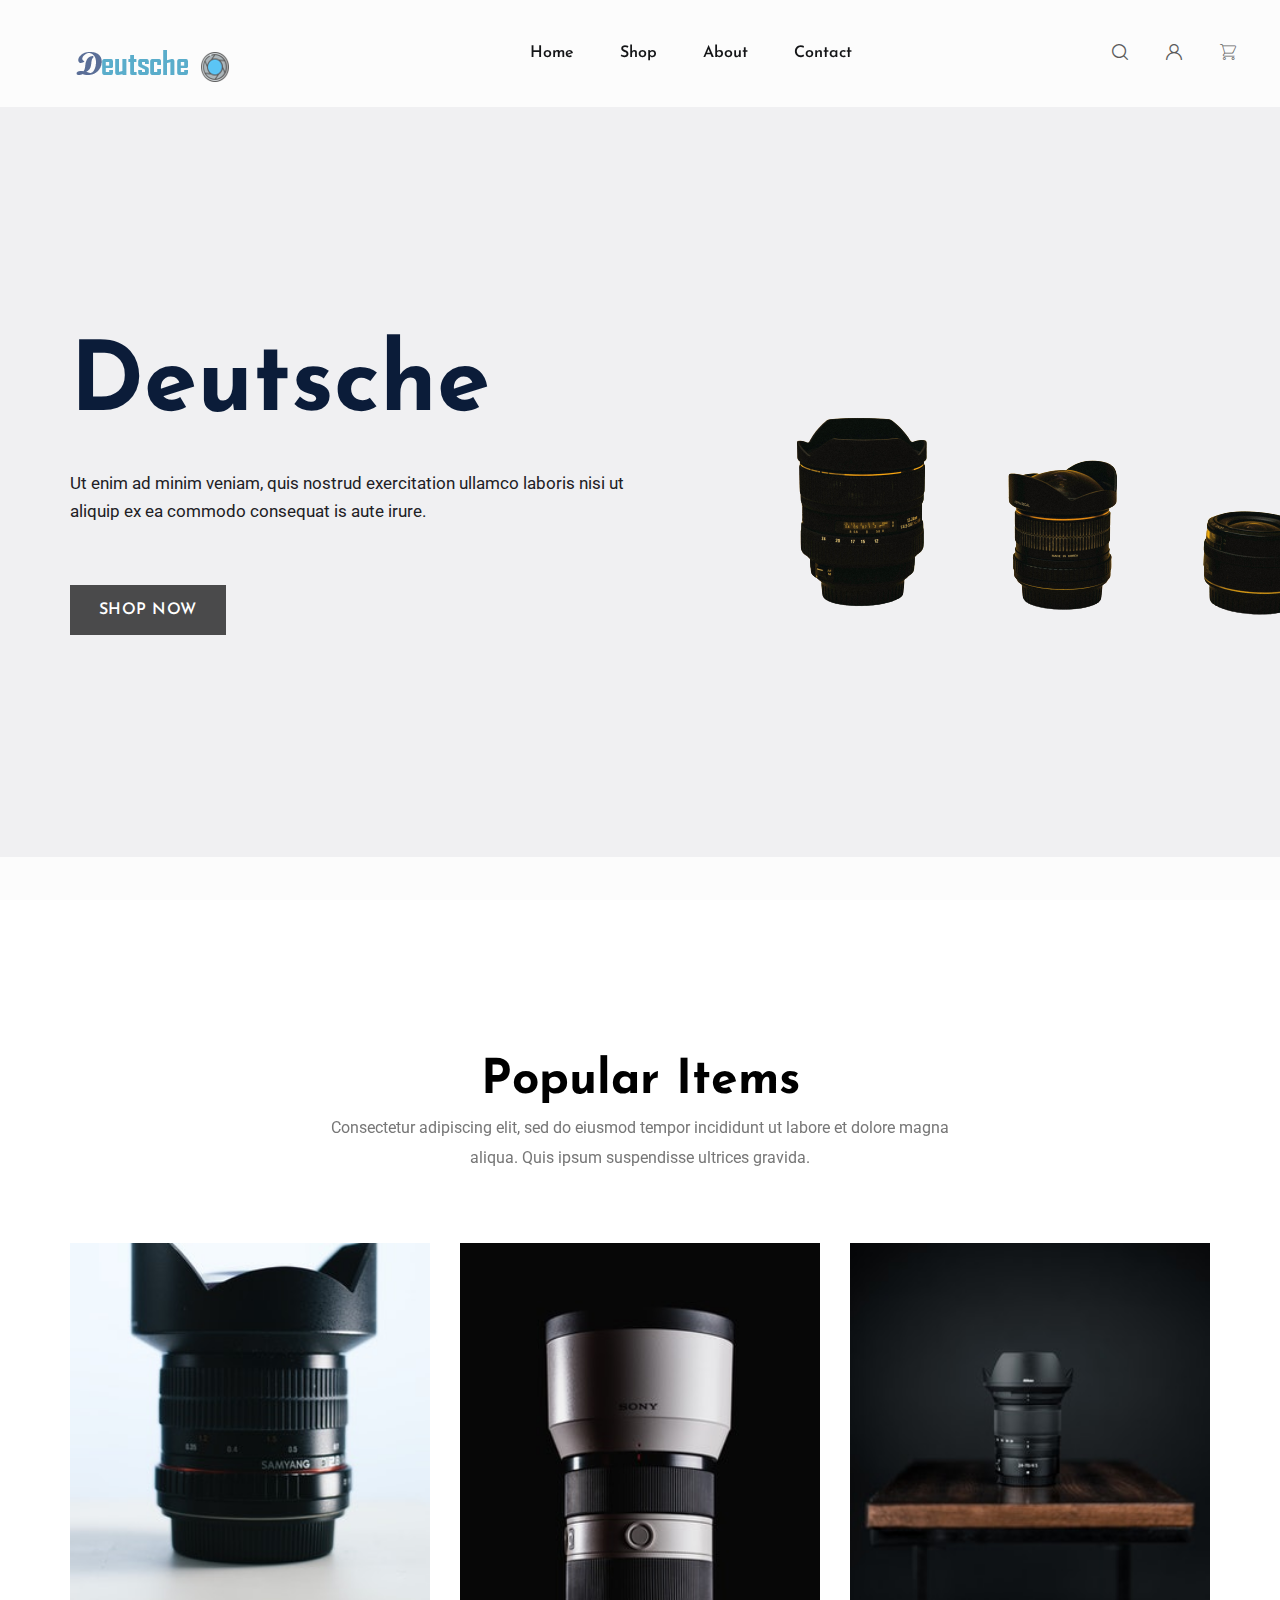
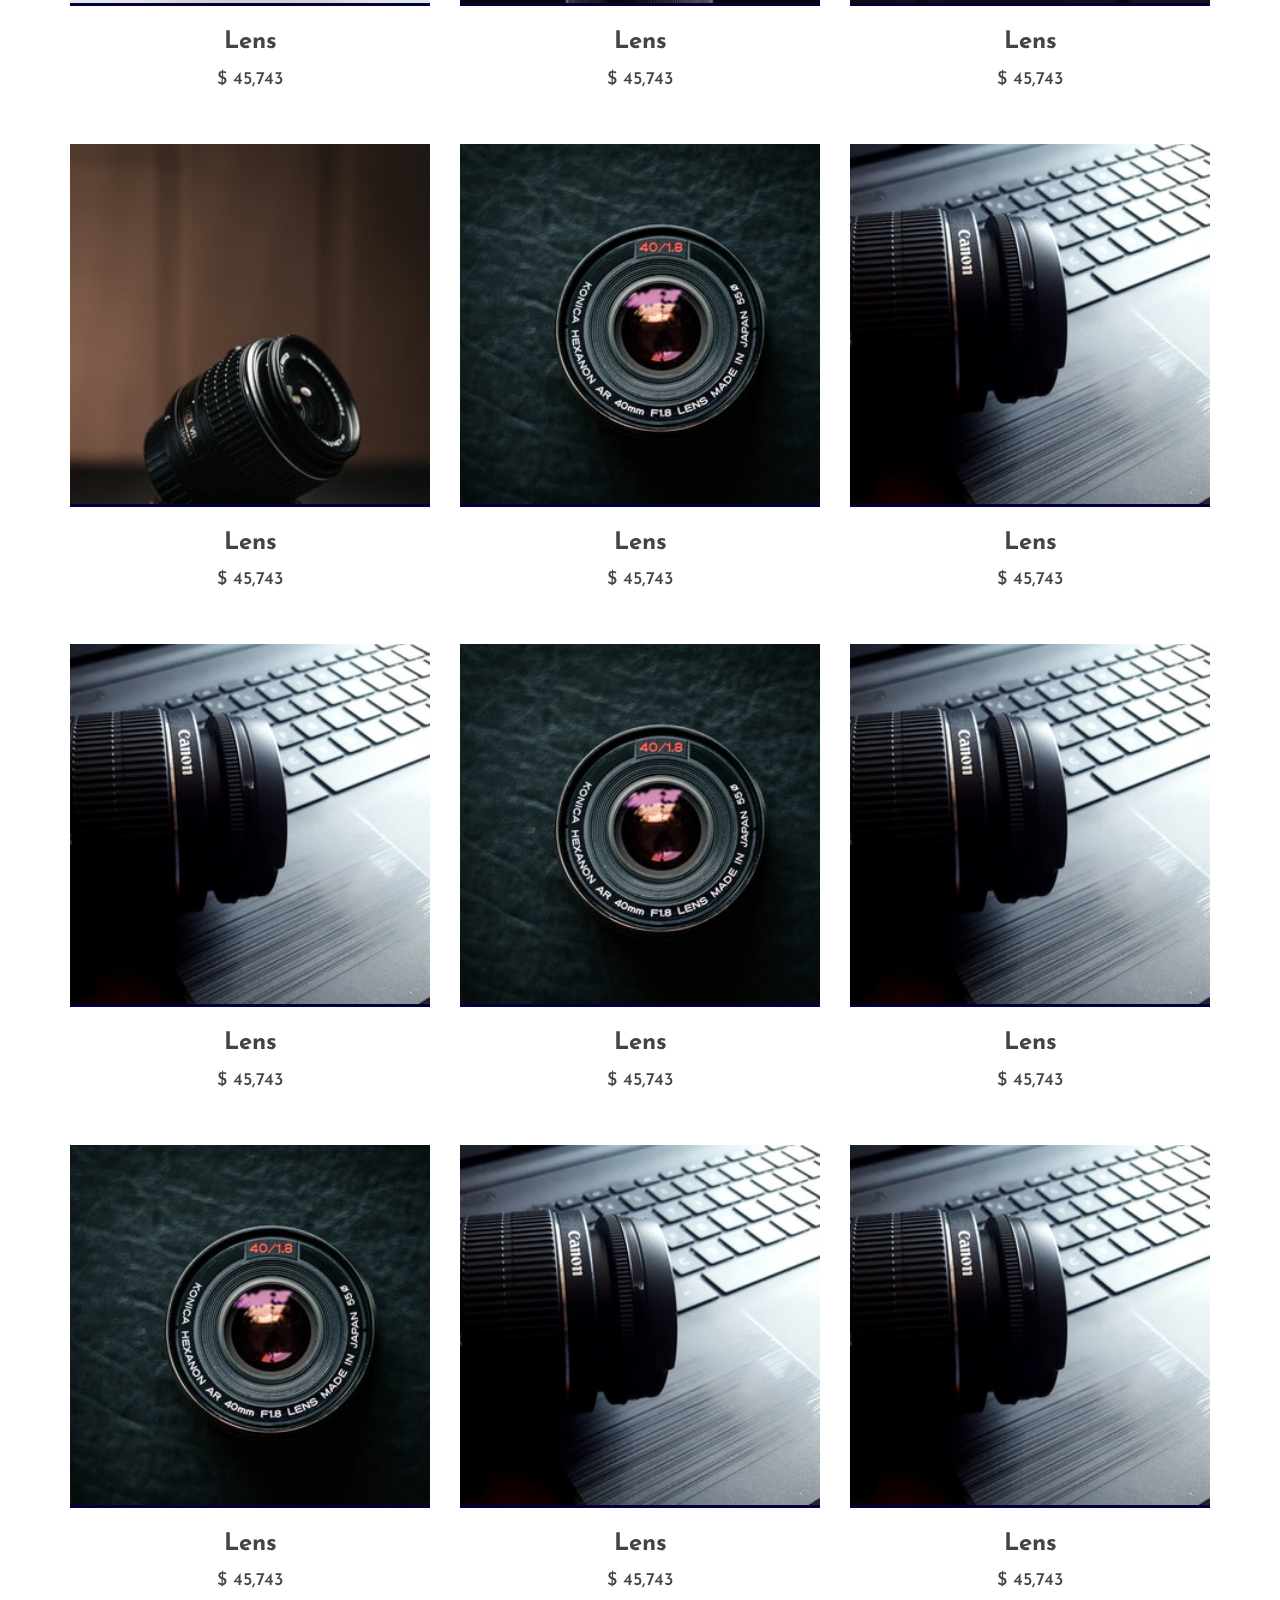
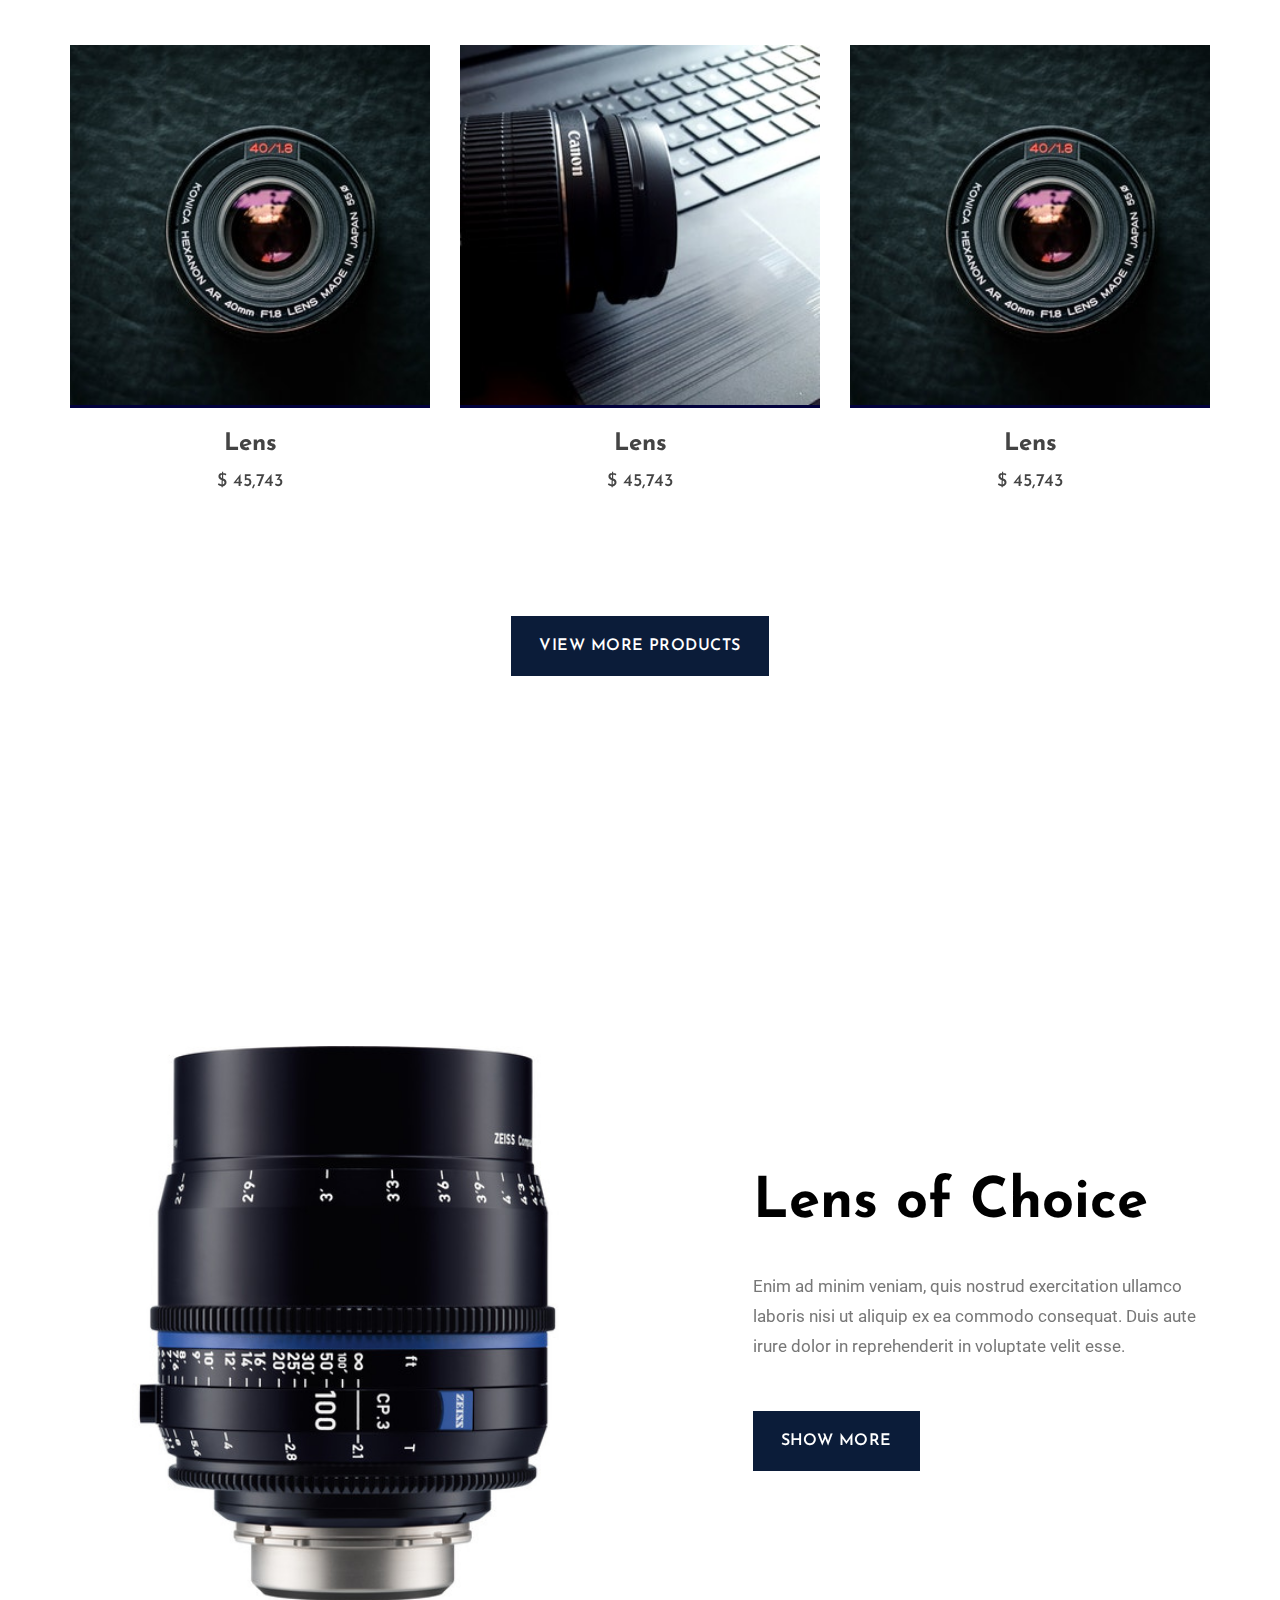
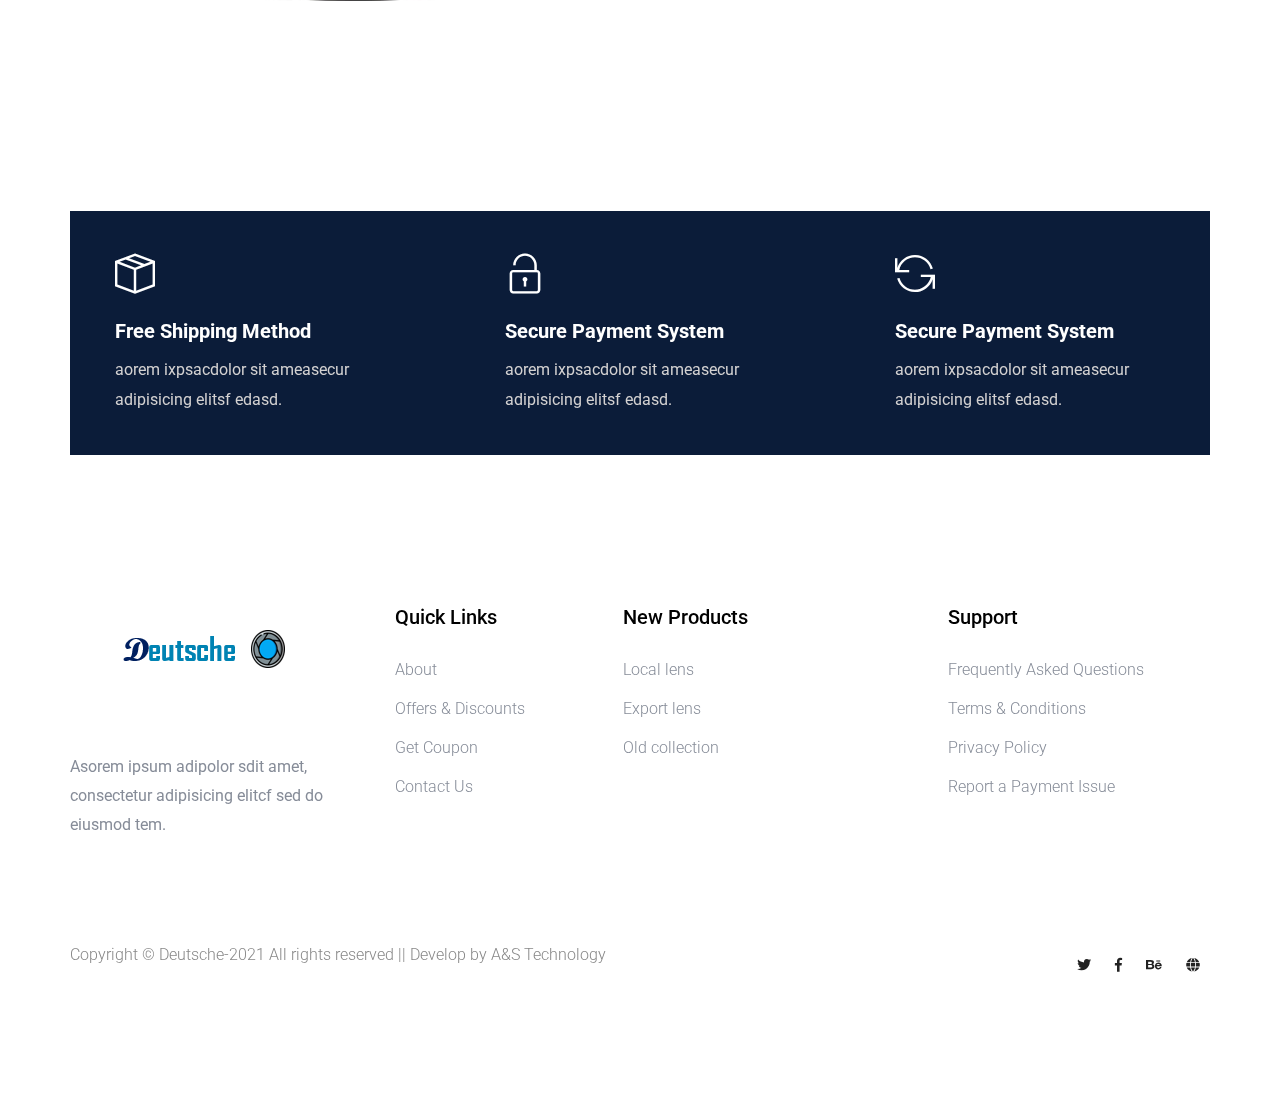
==== index.html @ f1c02372 "upload file" ====
<!doctype html>
<html class="no-js" lang="zxx">
<head>
    <meta charset="utf-8">
    <meta http-equiv="x-ua-compatible" content="ie=edge">
    <title> Deutsche | eCommers</title>
    <meta name="description" content="">
    <meta name="viewport" content="width=device-width, initial-scale=1">
    <link rel="manifest" href="site.webmanifest">
    <link rel="shortcut icon" type="image/x-icon" href="assets/img/favicon.ico">

    <!-- CSS here -->
    <link rel="stylesheet" href="assets/css/bootstrap.min.css">
    <link rel="stylesheet" href="assets/css/owl.carousel.min.css">
    <link rel="stylesheet" href="assets/css/flaticon.css">
    <link rel="stylesheet" href="assets/css/slicknav.css">
    <link rel="stylesheet" href="assets/css/animate.min.css">
    <link rel="stylesheet" href="assets/css/magnific-popup.css">
    <link rel="stylesheet" href="assets/css/fontawesome-all.min.css">
    <link rel="stylesheet" href="assets/css/themify-icons.css">
    <link rel="stylesheet" href="assets/css/slick.css">
    <link rel="stylesheet" href="assets/css/nice-select.css">
    <link rel="stylesheet" href="assets/css/style.css">
</head>

<body>
    <!--? Preloader Start -->
    <div id="preloader-active">
        <div class="preloader d-flex align-items-center justify-content-center">
            <div class="preloader-inner position-relative">
                <div class="preloader-circle"></div>
                <div class="preloader-img pere-text">
                    <img src="assets/img/logo/logo.png" alt="">
                </div>
            </div>
        </div>
    </div>
    <!-- Preloader Start -->
    <header>
        <!-- Header Start -->
        <div class="header-area">
            <div class="main-header header-sticky">
                <div class="container-fluid">
                    <div class="menu-wrapper">
                        <!-- Logo -->
                        <div class="logo">
                            <a href="index.html"><img src="assets/img/logo/logo.png" alt=""></a>
                        </div>
                        <!-- Main-menu -->
                        <div class="main-menu d-none d-lg-block">
                            <nav>                                                
                                <ul id="navigation">  
                                    <li><a href="index.html">Home</a></li>
                                    <li><a href="shop.html">shop</a></li>
                                    <li><a href="about.html">about</a></li>
                                    <li><a href="contact.html">Contact</a></li>
                                </ul>
                            </nav>
                        </div>
                        <!-- Header Right -->
                        <div class="header-right">
                            <ul>
                                <li>
                                    <div class="nav-search search-switch">
                                        <span class="flaticon-search"></span>
                                    </div>
                                </li>
                                <li> <a href="login.html"><span class="flaticon-user"></span></a></li>
                                <li><a href="cart.html"><span class="flaticon-shopping-cart"></span></a> </li>
                            </ul>
                        </div>
                    </div>
                    <!-- Mobile Menu -->
                    <div class="col-12">
                        <div class="mobile_menu d-block d-lg-none"></div>
                    </div>
                </div>
            </div>
        </div>
        <!-- Header End -->
    </header>
    <main>
        <!--? slider Area Start -->
        <div class="slider-area ">
            <div class="slider-active">
                <!-- Single Slider -->
                <div class="single-slider slider-height d-flex align-items-center slide-bg">
                    <div class="container">
                        <div class="row justify-content-between align-items-center">
                            <div class="col-xl-7 col-lg-7 col-md-7 col-sm-7">
                                <div class="hero__caption">
                                    <h1 data-animation="fadeInLeft" data-delay=".4s" data-duration="2000ms">Deutsche</h1>
                                    <p data-animation="fadeInLeft" data-delay=".7s" data-duration="2000ms">Ut enim ad minim veniam, quis nostrud exercitation ullamco laboris nisi ut aliquip ex ea commodo consequat is aute irure.</p>
                                    <!-- Hero-btn -->
                                    <div class="hero__btn" data-animation="fadeInLeft" data-delay=".8s" data-duration="2000ms">
                                        <a href="shop.html" class="btn hero-btn">Shop Now</a>
                                    </div>
                                </div>
                            </div>
                            <div class="col-xl-4 col-lg-4 col-md-5 col-sm-5 d-none d-sm-block">
                                <div class="hero__img" data-animation="bounceIn" data-delay=".4s">
                                    <img src="assets/img/hero/hero.png" alt="" class=" heartbeat">
                                </div>
                            </div>
                        </div>
                    </div>
                </div>
                <!-- Single Slider -->
                <div class="single-slider slider-height d-flex align-items-center slide-bg">
                    <div class="container">
                        <div class="row justify-content-between align-items-center">
                            <div class="col-xl-8 col-lg-8 col-md-8 col-sm-8">
                                <div class="hero__caption">
                                    <h1 data-animation="fadeInLeft" data-delay=".4s" data-duration="2000ms">Deutsche</h1>
                                    <p data-animation="fadeInLeft" data-delay=".7s" data-duration="2000ms">Ut enim ad minim veniam, quis nostrud exercitation ullamco laboris nisi ut aliquip ex ea commodo consequat is aute irure.</p>
                                    <!-- Hero-btn -->
                                    <div class="hero__btn" data-animation="fadeInLeft" data-delay=".8s" data-duration="2000ms">
                                        <a href="industries.html" class="btn hero-btn">Shop Now</a>
                                    </div>
                                </div>
                            </div>
                            <div class="col-xl-4 col-lg-4 col-md-4 col-sm-4 d-none d-sm-block">
                                <div class="hero__img" data-animation="bounceIn" data-delay=".4s">
                                    <img src="assets/img/hero/hero.png" alt="" class=" heartbeat">
                                </div>
                            </div>
                        </div>
                    </div>
                </div>
            </div>
        </div>
        <!-- slider Area End-->
      
     
        <!--? Popular Items Start -->
        <div class="popular-items section-padding30">
            <div class="container">
                <!-- Section tittle -->
                <div class="row justify-content-center">
                    <div class="col-xl-7 col-lg-8 col-md-10">
                        <div class="section-tittle mb-70 text-center">
                            <h2>Popular Items</h2>
                            <p>Consectetur adipiscing elit, sed do eiusmod tempor incididunt ut labore et dolore magna aliqua. Quis ipsum suspendisse ultrices gravida.</p>
                        </div>
                    </div>
                </div>
                <div class="row">
                    <div class="col-xl-4 col-lg-4 col-md-6 col-sm-6">
                        <div class="single-popular-items mb-50 text-center">
                            <div class="popular-img">
                                <img src="assets/img/gallery/popular1.png" alt="">
                                <div class="img-cap" >
                                    <span onclick="cart()">Add to cart</span>
                                </div>
                                <div class="favorit-items">
                                    <span class="flaticon-heart"></span>
                                </div>
                            </div>
                            <div class="popular-caption">
                                <h3><a href="product_details.html"> Lens</a></h3>
                                <span>$ 45,743</span>
                            </div>
                        </div>
                    </div>
                    <div class="col-xl-4 col-lg-4 col-md-6 col-sm-6">
                        <div class="single-popular-items mb-50 text-center">
                            <div class="popular-img">
                                <img src="assets/img/gallery/popular2.png" alt="">
                                <div class="img-cap">
                                    <span onclick="cart()">Add to cart</span>
                                </div>
                                <div class="favorit-items">
                                    <span class="flaticon-heart"></span>
                                </div>
                            </div>
                            <div class="popular-caption">
                                <h3><a href="product_details.html"> Lens</a></h3>
                                <span>$ 45,743</span>
                            </div>
                        </div>
                    </div>
                    <div class="col-xl-4 col-lg-4 col-md-6 col-sm-6">
                        <div class="single-popular-items mb-50 text-center">
                            <div class="popular-img">
                                <img src="assets/img/gallery/popular3.png" alt="">
                                <div class="img-cap">
                                    <span onclick="cart()">Add to cart</span>
                                </div>
                                <div class="favorit-items">
                                    <span class="flaticon-heart"></span>
                                </div>
                            </div>
                            <div class="popular-caption">
                                <h3><a href="product_details.html"> Lens</a></h3>
                                <span>$ 45,743</span>
                            </div>
                        </div>
                    </div>
                    <div class="col-xl-4 col-lg-4 col-md-6 col-sm-6">
                        <div class="single-popular-items mb-50 text-center">
                            <div class="popular-img">
                                <img src="assets/img/gallery/popular4.png" alt="">
                                <div class="img-cap">
                                    <span onclick="cart()">Add to cart</span>
                                </div>
                                <div class="favorit-items">
                                    <span class="flaticon-heart"></span>
                                </div>
                            </div>
                            <div class="popular-caption">
                                <h3><a href="product_details.html"> Lens</a></h3>
                                <span>$ 45,743</span>
                            </div>
                        </div>
                    </div>
                    <div class="col-xl-4 col-lg-4 col-md-6 col-sm-6">
                        <div class="single-popular-items mb-50 text-center">
                            <div class="popular-img">
                                <img src="assets/img/gallery/popular5.png" alt="">
                                <div class="img-cap">
                                    <span onclick="cart()">Add to cart</span>
                                </div>
                                <div class="favorit-items">
                                    <span class="flaticon-heart"></span>
                                </div>
                            </div>
                            <div class="popular-caption">
                                <h3><a href="product_details.html"> Lens</a></h3>
                                <span>$ 45,743</span>
                            </div>
                        </div>
                    </div>
                    <div class="col-xl-4 col-lg-4 col-md-6 col-sm-6">
                        <div class="single-popular-items mb-50 text-center">
                            <div class="popular-img">
                                <img src="assets/img/gallery/popular6.png" alt="">
                                <div class="img-cap">
                                    <span onclick="cart()">Add to cart</span>
                                </div>
                                <div class="favorit-items">
                                    <span class="flaticon-heart"></span>
                                </div>
                            </div>
                            <div class="popular-caption">
                                <h3><a href="product_details.html"> Lens</a></h3>
                                <span>$ 45,743</span>
                            </div>
                        </div>
                    </div>
                    <div class="col-xl-4 col-lg-4 col-md-6 col-sm-6">
                        <div class="single-popular-items mb-50 text-center">
                            <div class="popular-img">
                                <img src="assets/img/gallery/popular6.png" alt="">
                                <div class="img-cap">
                                    <span onclick="cart()">Add to cart</span>
                                </div>
                                <div class="favorit-items">
                                    <span class="flaticon-heart"></span>
                                </div>
                            </div>
                            <div class="popular-caption">
                                <h3><a href="product_details.html"> Lens</a></h3>
                                <span>$ 45,743</span>
                            </div>
                        </div>
                    </div>
                    <div class="col-xl-4 col-lg-4 col-md-6 col-sm-6">
                        <div class="single-popular-items mb-50 text-center">
                            <div class="popular-img">
                                <img src="assets/img/gallery/popular5.png" alt="">
                                <div class="img-cap">
                                    <span onclick="cart()">Add to cart</span>
                                </div>
                                <div class="favorit-items">
                                    <span class="flaticon-heart"></span>
                                </div>
                            </div>
                            <div class="popular-caption">
                                <h3><a href="product_details.html"> Lens</a></h3>
                                <span>$ 45,743</span>
                            </div>
                        </div>
                    </div>
                    <div class="col-xl-4 col-lg-4 col-md-6 col-sm-6">
                        <div class="single-popular-items mb-50 text-center">
                            <div class="popular-img">
                                <img src="assets/img/gallery/popular6.png" alt="">
                                <div class="img-cap">
                                    <span onclick="cart()">Add to cart</span>
                                </div>
                                <div class="favorit-items">
                                    <span class="flaticon-heart"></span>
                                </div>
                            </div>
                            <div class="popular-caption">
                                <h3><a href="product_details.html"> Lens</a></h3>
                                <span>$ 45,743</span>
                            </div>
                        </div>
                    </div>
                    <div class="col-xl-4 col-lg-4 col-md-6 col-sm-6">
                        <div class="single-popular-items mb-50 text-center">
                            <div class="popular-img">
                                <img src="assets/img/gallery/popular5.png" alt="">
                                <div class="img-cap">
                                    <span onclick="cart()">Add to cart</span>
                                </div>
                                <div class="favorit-items">
                                    <span class="flaticon-heart"></span>
                                </div>
                            </div>
                            <div class="popular-caption">
                                <h3><a href="product_details.html"> Lens</a></h3>
                                <span>$ 45,743</span>
                            </div>
                        </div>
                    </div>
                    <div class="col-xl-4 col-lg-4 col-md-6 col-sm-6">
                        <div class="single-popular-items mb-50 text-center">
                            <div class="popular-img">
                                <img src="assets/img/gallery/popular6.png" alt="">
                                <div class="img-cap">
                                    <span onclick="cart()">Add to cart</span>
                                </div>
                                <div class="favorit-items">
                                    <span class="flaticon-heart"></span>
                                </div>
                            </div>
                            <div class="popular-caption">
                                <h3><a href="product_details.html"> Lens</a></h3>
                                <span>$ 45,743</span>
                            </div>
                        </div>
                    </div>
                    <div class="col-xl-4 col-lg-4 col-md-6 col-sm-6">
                        <div class="single-popular-items mb-50 text-center">
                            <div class="popular-img">
                                <img src="assets/img/gallery/popular6.png" alt="">
                                <div class="img-cap">
                                    <span onclick="cart()">Add to cart</span>
                                </div>
                                <div class="favorit-items">
                                    <span class="flaticon-heart"></span>
                                </div>
                            </div>
                            <div class="popular-caption">
                                <h3><a href="product_details.html"> Lens</a></h3>
                                <span>$ 45,743</span>
                            </div>
                        </div>
                    </div>
                    <div class="col-xl-4 col-lg-4 col-md-6 col-sm-6">
                        <div class="single-popular-items mb-50 text-center">
                            <div class="popular-img">
                                <img src="assets/img/gallery/popular5.png" alt="">
                                <div class="img-cap">
                                    <span onclick="cart()">Add to cart</span>
                                </div>
                                <div class="favorit-items">
                                    <span class="flaticon-heart"></span>
                                </div>
                            </div>
                            <div class="popular-caption">
                                <h3><a href="product_details.html"> Lens</a></h3>
                                <span>$ 45,743</span>
                            </div>
                        </div>
                    </div>
                    <div class="col-xl-4 col-lg-4 col-md-6 col-sm-6">
                        <div class="single-popular-items mb-50 text-center">
                            <div class="popular-img">
                                <img src="assets/img/gallery/popular6.png" alt="">
                                <div class="img-cap">
                                    <span onclick="cart()">Add to cart</span>
                                </div>
                                <div class="favorit-items">
                                    <span class="flaticon-heart"></span>
                                </div>
                            </div>
                            <div class="popular-caption">
                                <h3><a href="product_details.html"> Lens</a></h3>
                                <span>$ 45,743</span>
                            </div>
                        </div>
                    </div>
                    <div class="col-xl-4 col-lg-4 col-md-6 col-sm-6">
                        <div class="single-popular-items mb-50 text-center">
                            <div class="popular-img">
                                <img src="assets/img/gallery/popular5.png" alt="">
                                <div class="img-cap">
                                    <span onclick="cart()">Add to cart</span>
                                </div>
                                <div class="favorit-items">
                                    <span class="flaticon-heart"></span>
                                </div>
                            </div>
                            <div class="popular-caption">
                                <h3><a href="product_details.html"> Lens</a></h3>
                                <span>$ 45,743</span>
                            </div>
                        </div>
                    </div>
                </div>
                <!-- Button -->
                <div class="row justify-content-center">
                    <div class="room-btn pt-70">
                        <a href="shop.html" class="btn view-btn1">View More Products</a>
                    </div>
                </div>
            </div>
        </div>
        <!-- Popular Items End -->
     
        <!--? Watch Choice  Start-->
        <div class="watch-area section-padding30">
            <div class="container">
             
                <div class="row align-items-center justify-content-between">
                    <div class="col-lg-6 col-md-6 col-sm-10">
                        <div class="choice-watch-img mb-40">
                            <img src="assets/img/gallery/singleproduct.jpeg" alt="">
                        </div>
                    </div>
                    <div class="col-lg-5 col-md-6">
                        <div class="watch-details mb-40">
                            <h2>Lens of Choice</h2>
                            <p>Enim ad minim veniam, quis nostrud exercitation ullamco laboris nisi ut aliquip ex ea commodo consequat. Duis aute irure dolor in reprehenderit in voluptate velit esse.</p>
                            <a href="shop.html" class="btn">Show More</a>
                        </div>
                    </div>
                </div>
            </div>
        </div>
        <!-- Watch Choice  End-->
        <!--? Shop Method Start-->
        <div class="shop-method-area">
            <div class="container">
                <div class="method-wrapper">
                    <div class="row d-flex justify-content-between">
                        <div class="col-xl-4 col-lg-4 col-md-6">
                            <div class="single-method mb-40">
                                <i class="ti-package"></i>
                                <h6>Free Shipping Method</h6>
                                <p>aorem ixpsacdolor sit ameasecur adipisicing elitsf edasd.</p>
                            </div>
                        </div>
                        <div class="col-xl-4 col-lg-4 col-md-6">
                            <div class="single-method mb-40">
                                <i class="ti-unlock"></i>
                                <h6>Secure Payment System</h6>
                                <p>aorem ixpsacdolor sit ameasecur adipisicing elitsf edasd.</p>
                            </div>
                        </div> 
                        <div class="col-xl-4 col-lg-4 col-md-6">
                            <div class="single-method mb-40">
                                <i class="ti-reload"></i>
                                <h6>Secure Payment System</h6>
                                <p>aorem ixpsacdolor sit ameasecur adipisicing elitsf edasd.</p>
                            </div>
                        </div>
                    </div>
                </div>
            </div>
        </div>
        <!-- Shop Method End-->
    </main>
    <footer>
        <!-- Footer Start-->
        <div class="footer-area footer-padding">
            <div class="container">
                <div class="row d-flex justify-content-between">
                    <div class="col-xl-3 col-lg-3 col-md-5 col-sm-6">
                        <div class="single-footer-caption mb-50">
                            <div class="single-footer-caption mb-30">
                                <!-- logo -->
                                <div class="footer-logo">
                                    <a href="index.html"><img src="assets/img/logo/logo2_footer.png" alt=""></a>
                                </div>
                                <div class="footer-tittle">
                                    <div class="footer-pera">
                                        <p>Asorem ipsum adipolor sdit amet, consectetur adipisicing elitcf sed do eiusmod tem.</p>
                                </div>
                                </div>
                            </div>
                        </div>
                    </div>
                    <div class="col-xl-2 col-lg-3 col-md-3 col-sm-5">
                        <div class="single-footer-caption mb-50">
                            <div class="footer-tittle">
                                <h4>Quick Links</h4>
                                <ul>
                                    <li><a href="about.html">About</a></li>
                                    <li><a href="#"> Offers & Discounts</a></li>
                                    <li><a href="#"> Get Coupon</a></li>
                                    <li><a href="contact.html">  Contact Us</a></li>
                                </ul>
                            </div>
                        </div>
                    </div>
                    <div class="col-xl-3 col-lg-3 col-md-4 col-sm-7">
                        <div class="single-footer-caption mb-50">
                            <div class="footer-tittle">
                                <h4>New Products</h4>
                                <ul>
                                    <li><a href="shop.html">Local lens</a></li>
                                    <li><a href="shop.html">Export lens</a></li>
                                    <li><a href="shop.html">Old collection</a></li>
                                     
                                </ul>
                            </div>
                        </div>
                    </div>
                    <div class="col-xl-3 col-lg-3 col-md-5 col-sm-7">
                        <div class="single-footer-caption mb-50">
                            <div class="footer-tittle">
                                <h4>Support</h4>
                                <ul>
                                    <li><a href="#">Frequently Asked Questions</a></li>
                                    <li><a href="#">Terms & Conditions</a></li>
                                    <li><a href="#">Privacy Policy</a></li>
                                    <li><a href="#">Report a Payment Issue</a></li>
                                </ul>
                            </div>
                        </div>
                    </div>
                </div>
                <!-- Footer bottom -->
                <div class="row align-items-center">
                    <div class="col-xl-7 col-lg-8 col-md-7">
                        <div class="footer-copy-right">
                            <p><!-- Link back to Colorlib can't be removed. Template is licensed under CC BY 3.0. -->
  Copyright &copy; Deutsche-2021 All rights reserved ||  Develop by A&S Technology
  <!-- Link back to Colorlib can't be removed. Template is licensed under CC BY 3.0. --></p>                  
                        </div>
                    </div>
                    <div class="col-xl-5 col-lg-4 col-md-5">
                        <div class="footer-copy-right f-right">
                            <!-- social -->
                            <div class="footer-social">
                                <a href="#"><i class="fab fa-twitter"></i></a>
                                <a href="https://www.facebook.com/sai4ull"><i class="fab fa-facebook-f"></i></a>
                                <a href="#"><i class="fab fa-behance"></i></a>
                                <a href="#"><i class="fas fa-globe"></i></a>
                            </div>
                        </div>
                    </div>
                </div>
            </div>
        </div>
        <!-- Footer End-->
    </footer>
    <!--? Search model Begin -->
    <div class="search-model-box">
        <div class="h-100 d-flex align-items-center justify-content-center">
            <div class="search-close-btn">+</div>
            <form class="search-model-form">
                <input type="text" id="search-input" placeholder="Searching key.....">
            </form>
        </div>
    </div>
    <!-- Search model end -->

    <!-- JS here -->
  <script src="./assets/js/script.js"></script>
    <script src="./assets/js/vendor/modernizr-3.5.0.min.js"></script>
    <!-- Jquery, Popper, Bootstrap -->
    <script src="./assets/js/vendor/jquery-1.12.4.min.js"></script>
    <script src="./assets/js/popper.min.js"></script>
    <script src="./assets/js/bootstrap.min.js"></script>
    <!-- Jquery Mobile Menu -->
    <script src="./assets/js/jquery.slicknav.min.js"></script>

    <!-- Jquery Slick , Owl-Carousel Plugins -->
    <script src="./assets/js/owl.carousel.min.js"></script>
    <script src="./assets/js/slick.min.js"></script>

    <!-- One Page, Animated-HeadLin -->
    <script src="./assets/js/wow.min.js"></script>
    <script src="./assets/js/animated.headline.js"></script>
    <script src="./assets/js/jquery.magnific-popup.js"></script>

    <!-- Scrollup, nice-select, sticky -->
    <script src="./assets/js/jquery.scrollUp.min.js"></script>
    <script src="./assets/js/jquery.nice-select.min.js"></script>
    <script src="./assets/js/jquery.sticky.js"></script>
    
    <!-- contact js -->
    <script src="./assets/js/contact.js"></script>
    <script src="./assets/js/jquery.form.js"></script>
    <script src="./assets/js/jquery.validate.min.js"></script>
    <script src="./assets/js/mail-script.js"></script>
    <script src="./assets/js/jquery.ajaxchimp.min.js"></script>
    
    <!-- Jquery Plugins, main Jquery -->	
    <script src="./assets/js/plugins.js"></script>
    <script src="./assets/js/main.js"></script>
    
</body>
</html>
---- assets/css/flaticon.css ----
/*
  	Flaticon icon font: Flaticon
  	Creation date: 19/04/2020 06:48
  	*/

@font-face {
  font-family: "Flaticon";
  src: url("../fonts/Flaticon.eot");
  src: url("../fonts/Flaticon.eot?#iefix") format("embedded-opentype"),
       url("../fonts/Flaticon.woff2") format("woff2"),
       url("../fonts/Flaticon.woff") format("woff"),
       url("../fonts/Flaticon.ttf") format("truetype"),
       url("../fonts/Flaticon.svg#Flaticon") format("svg");
  font-weight: normal;
  font-style: normal;
}

@media screen and (-webkit-min-device-pixel-ratio:0) {
  @font-face {
    font-family: "Flaticon";
    src: url("../fonts/Flaticon.svg#Flaticon") format("svg");
  }
}

[class^="flaticon-"]:before, [class*=" flaticon-"]:before,
[class^="flaticon-"]:after, [class*=" flaticon-"]:after {   
  font-family: Flaticon;
font-style: normal;
}

.flaticon-search:before { content: "\f100"; }
.flaticon-shopping-cart:before { content: "\f101"; }
.flaticon-user:before { content: "\f102"; }
.flaticon-heart:before { content: "\f103"; }
.flaticon-arrow:before { content: "\f104"; }
---- assets/css/themify-icons.css ----
@font-face {
	font-family: 'themify';
	src:url('../fonts/themify.eot?-fvbane');


	src:url('../fonts/themify.eot?#iefix-fvbane') format('embedded-opentype'),
		url('../fonts/themify.woff?-fvbane') format('woff'),
		url('../fonts/themify.ttf?-fvbane') format('truetype'),
		url('../fonts/themify.svg?-fvbane#themify') format('svg');
	font-weight: normal;
	font-style: normal;
}

[class^="ti-"], [class*=" ti-"] {
	font-family: 'themify';
	speak: none;
	font-style: normal;
	font-weight: normal;
	font-variant: normal;
	text-transform: none;
	line-height: 1;

	/* Better Font Rendering =========== */
	-webkit-font-smoothing: antialiased;
	-moz-osx-font-smoothing: grayscale;
}

.ti-wand:before {
	content: "\e600";
}
.ti-volume:before {
	content: "\e601";
}
.ti-user:before {
	content: "\e602";
}
.ti-unlock:before {
	content: "\e603";
}
.ti-unlink:before {
	content: "\e604";
}
.ti-trash:before {
	content: "\e605";
}
.ti-thought:before {
	content: "\e606";
}
.ti-target:before {
	content: "\e607";
}
.ti-tag:before {
	content: "\e608";
}
.ti-tablet:before {
	content: "\e609";
}
.ti-star:before {
	content: "\e60a";
}
.ti-spray:before {
	content: "\e60b";
}
.ti-signal:before {
	content: "\e60c";
}
.ti-shopping-cart:before {
	content: "\e60d";
}
.ti-shopping-cart-full:before {
	content: "\e60e";
}
.ti-settings:before {
	content: "\e60f";
}
.ti-search:before {
	content: "\e610";
}
.ti-zoom-in:before {
	content: "\e611";
}
.ti-zoom-out:before {
	content: "\e612";
}
.ti-cut:before {
	content: "\e613";
}
.ti-ruler:before {
	content: "\e614";
}
.ti-ruler-pencil:before {
	content: "\e615";
}
.ti-ruler-alt:before {
	content: "\e616";
}
.ti-bookmark:before {
	content: "\e617";
}
.ti-bookmark-alt:before {
	content: "\e618";
}
.ti-reload:before {
	content: "\e619";
}
.ti-plus:before {
	content: "\e61a";
}
.ti-pin:before {
	content: "\e61b";
}
.ti-pencil:before {
	content: "\e61c";
}
.ti-pencil-alt:before {
	content: "\e61d";
}
.ti-paint-roller:before {
	content: "\e61e";
}
.ti-paint-bucket:before {
	content: "\e61f";
}
.ti-na:before {
	content: "\e620";
}
.ti-mobile:before {
	content: "\e621";
}
.ti-minus:before {
	content: "\e622";
}
.ti-medall:before {
	content: "\e623";
}
.ti-medall-alt:before {
	content: "\e624";
}
.ti-marker:before {
	content: "\e625";
}
.ti-marker-alt:before {
	content: "\e626";
}
.ti-arrow-up:before {
	content: "\e627";
}
.ti-arrow-right:before {
	content: "\e628";
}
.ti-arrow-left:before {
	content: "\e629";
}
.ti-arrow-down:before {
	content: "\e62a";
}
.ti-lock:before {
	content: "\e62b";
}
.ti-location-arrow:before {
	content: "\e62c";
}
.ti-link:before {
	content: "\e62d";
}
.ti-layout:before {
	content: "\e62e";
}
.ti-layers:before {
	content: "\e62f";
}
.ti-layers-alt:before {
	content: "\e630";
}
.ti-key:before {
	content: "\e631";
}
.ti-import:before {
	content: "\e632";
}
.ti-image:before {
	content: "\e633";
}
.ti-heart:before {
	content: "\e634";
}
.ti-heart-broken:before {
	content: "\e635";
}
.ti-hand-stop:before {
	content: "\e636";
}
.ti-hand-open:before {
	content: "\e637";
}
.ti-hand-drag:before {
	content: "\e638";
}
.ti-folder:before {
	content: "\e639";
}
.ti-flag:before {
	content: "\e63a";
}
.ti-flag-alt:before {
	content: "\e63b";
}
.ti-flag-alt-2:before {
	content: "\e63c";
}
.ti-eye:before {
	content: "\e63d";
}
.ti-export:before {
	content: "\e63e";
}
.ti-exchange-vertical:before {
	content: "\e63f";
}
.ti-desktop:before {
	content: "\e640";
}
.ti-cup:before {
	content: "\e641";
}
.ti-crown:before {
	content: "\e642";
}
.ti-comments:before {
	content: "\e643";
}
.ti-comment:before {
	content: "\e644";
}
.ti-comment-alt:before {
	content: "\e645";
}
.ti-close:before {
	content: "\e646";
}
.ti-clip:before {
	content: "\e647";
}
.ti-angle-up:before {
	content: "\e648";
}
.ti-angle-right:before {
	content: "\e649";
}
.ti-angle-left:before {
	content: "\e64a";
}
.ti-angle-down:before {
	content: "\e64b";
}
.ti-check:before {
	content: "\e64c";
}
.ti-check-box:before {
	content: "\e64d";
}
.ti-camera:before {
	content: "\e64e";
}
.ti-announcement:before {
	content: "\e64f";
}
.ti-brush:before {
	content: "\e650";
}
.ti-briefcase:before {
	content: "\e651";
}
.ti-bolt:before {
	content: "\e652";
}
.ti-bolt-alt:before {
	content: "\e653";
}
.ti-blackboard:before {
	content: "\e654";
}
.ti-bag:before {
	content: "\e655";
}
.ti-move:before {
	content: "\e656";
}
.ti-arrows-vertical:before {
	content: "\e657";
}
.ti-arrows-horizontal:before {
	content: "\e658";
}
.ti-fullscreen:before {
	content: "\e659";
}
.ti-arrow-top-right:before {
	content: "\e65a";
}
.ti-arrow-top-left:before {
	content: "\e65b";
}
.ti-arrow-circle-up:before {
	content: "\e65c";
}
.ti-arrow-circle-right:before {
	content: "\e65d";
}
.ti-arrow-circle-left:before {
	content: "\e65e";
}
.ti-arrow-circle-down:before {
	content: "\e65f";
}
.ti-angle-double-up:before {
	content: "\e660";
}
.ti-angle-double-right:before {
	content: "\e661";
}
.ti-angle-double-left:before {
	content: "\e662";
}
.ti-angle-double-down:before {
	content: "\e663";
}
.ti-zip:before {
	content: "\e664";
}
.ti-world:before {
	content: "\e665";
}
.ti-wheelchair:before {
	content: "\e666";
}
.ti-view-list:before {
	content: "\e667";
}
.ti-view-list-alt:before {
	content: "\e668";
}
.ti-view-grid:before {
	content: "\e669";
}
.ti-uppercase:before {
	content: "\e66a";
}
.ti-upload:before {
	content: "\e66b";
}
.ti-underline:before {
	content: "\e66c";
}
.ti-truck:before {
	content: "\e66d";
}
.ti-timer:before {
	content: "\e66e";
}
.ti-ticket:before {
	content: "\e66f";
}
.ti-thumb-up:before {
	content: "\e670";
}
.ti-thumb-down:before {
	content: "\e671";
}
.ti-text:before {
	content: "\e672";
}
.ti-stats-up:before {
	content: "\e673";
}
.ti-stats-down:before {
	content: "\e674";
}
.ti-split-v:before {
	content: "\e675";
}
.ti-split-h:before {
	content: "\e676";
}
.ti-smallcap:before {
	content: "\e677";
}
.ti-shine:before {
	content: "\e678";
}
.ti-shift-right:before {
	content: "\e679";
}
.ti-shift-left:before {
	content: "\e67a";
}
.ti-shield:before {
	content: "\e67b";
}
.ti-notepad:before {
	content: "\e67c";
}
.ti-server:before {
	content: "\e67d";
}
.ti-quote-right:before {
	content: "\e67e";
}
.ti-quote-left:before {
	content: "\e67f";
}
.ti-pulse:before {
	content: "\e680";
}
.ti-printer:before {
	content: "\e681";
}
.ti-power-off:before {
	content: "\e682";
}
.ti-plug:before {
	content: "\e683";
}
.ti-pie-chart:before {
	content: "\e684";
}
.ti-paragraph:before {
	content: "\e685";
}
.ti-panel:before {
	content: "\e686";
}
.ti-package:before {
	content: "\e687";
}
.ti-music:before {
	content: "\e688";
}
.ti-music-alt:before {
	content: "\e689";
}
.ti-mouse:before {
	content: "\e68a";
}
.ti-mouse-alt:before {
	content: "\e68b";
}
.ti-money:before {
	content: "\e68c";
}
.ti-microphone:before {
	content: "\e68d";
}
.ti-menu:before {
	content: "\e68e";
}
.ti-menu-alt:before {
	content: "\e68f";
}
.ti-map:before {
	content: "\e690";
}
.ti-map-alt:before {
	content: "\e691";
}
.ti-loop:before {
	content: "\e692";
}
.ti-location-pin:before {
	content: "\e693";
}
.ti-list:before {
	content: "\e694";
}
.ti-light-bulb:before {
	content: "\e695";
}
.ti-Italic:before {
	content: "\e696";
}
.ti-info:before {
	content: "\e697";
}
.ti-infinite:before {
	content: "\e698";
}
.ti-id-badge:before {
	content: "\e699";
}
.ti-hummer:before {
	content: "\e69a";
}
.ti-home:before {
	content: "\e69b";
}
.ti-help:before {
	content: "\e69c";
}
.ti-headphone:before {
	content: "\e69d";
}
.ti-harddrives:before {
	content: "\e69e";
}
.ti-harddrive:before {
	content: "\e69f";
}
.ti-gift:before {
	content: "\e6a0";
}
.ti-game:before {
	content: "\e6a1";
}
.ti-filter:before {
	content: "\e6a2";
}
.ti-files:before {
	content: "\e6a3";
}
.ti-file:before {
	content: "\e6a4";
}
.ti-eraser:before {
	content: "\e6a5";
}
.ti-envelope:before {
	content: "\e6a6";
}
.ti-download:before {
	content: "\e6a7";
}
.ti-direction:before {
	content: "\e6a8";
}
.ti-direction-alt:before {
	content: "\e6a9";
}
.ti-dashboard:before {
	content: "\e6aa";
}
.ti-control-stop:before {
	content: "\e6ab";
}
.ti-control-shuffle:before {
	content: "\e6ac";
}
.ti-control-play:before {
	content: "\e6ad";
}
.ti-control-pause:before {
	content: "\e6ae";
}
.ti-control-forward:before {
	content: "\e6af";
}
.ti-control-backward:before {
	content: "\e6b0";
}
.ti-cloud:before {
	content: "\e6b1";
}
.ti-cloud-up:before {
	content: "\e6b2";
}
.ti-cloud-down:before {
	content: "\e6b3";
}
.ti-clipboard:before {
	content: "\e6b4";
}
.ti-car:before {
	content: "\e6b5";
}
.ti-calendar:before {
	content: "\e6b6";
}
.ti-book:before {
	content: "\e6b7";
}
.ti-bell:before {
	content: "\e6b8";
}
.ti-basketball:before {
	content: "\e6b9";
}
.ti-bar-chart:before {
	content: "\e6ba";
}
.ti-bar-chart-alt:before {
	content: "\e6bb";
}
.ti-back-right:before {
	content: "\e6bc";
}
.ti-back-left:before {
	content: "\e6bd";
}
.ti-arrows-corner:before {
	content: "\e6be";
}
.ti-archive:before {
	content: "\e6bf";
}
.ti-anchor:before {
	content: "\e6c0";
}
.ti-align-right:before {
	content: "\e6c1";
}
.ti-align-left:before {
	content: "\e6c2";
}
.ti-align-justify:before {
	content: "\e6c3";
}
.ti-align-center:before {
	content: "\e6c4";
}
.ti-alert:before {
	content: "\e6c5";
}
.ti-alarm-clock:before {
	content: "\e6c6";
}
.ti-agenda:before {
	content: "\e6c7";
}
.ti-write:before {
	content: "\e6c8";
}
.ti-window:before {
	content: "\e6c9";
}
.ti-widgetized:before {
	content: "\e6ca";
}
.ti-widget:before {
	content: "\e6cb";
}
.ti-widget-alt:before {
	content: "\e6cc";
}
.ti-wallet:before {
	content: "\e6cd";
}
.ti-video-clapper:before {
	content: "\e6ce";
}
.ti-video-camera:before {
	content: "\e6cf";
}
.ti-vector:before {
	content: "\e6d0";
}
.ti-themify-logo:before {
	content: "\e6d1";
}
.ti-themify-favicon:before {
	content: "\e6d2";
}
.ti-themify-favicon-alt:before {
	content: "\e6d3";
}
.ti-support:before {
	content: "\e6d4";
}
.ti-stamp:before {
	content: "\e6d5";
}
.ti-split-v-alt:before {
	content: "\e6d6";
}
.ti-slice:before {
	content: "\e6d7";
}
.ti-shortcode:before {
	content: "\e6d8";
}
.ti-shift-right-alt:before {
	content: "\e6d9";
}
.ti-shift-left-alt:before {
	content: "\e6da";
}
.ti-ruler-alt-2:before {
	content: "\e6db";
}
.ti-receipt:before {
	content: "\e6dc";
}
.ti-pin2:before {
	content: "\e6dd";
}
.ti-pin-alt:before {
	content: "\e6de";
}
.ti-pencil-alt2:before {
	content: "\e6df";
}
.ti-palette:before {
	content: "\e6e0";
}
.ti-more:before {
	content: "\e6e1";
}
.ti-more-alt:before {
	content: "\e6e2";
}
.ti-microphone-alt:before {
	content: "\e6e3";
}
.ti-magnet:before {
	content: "\e6e4";
}
.ti-line-double:before {
	content: "\e6e5";
}
.ti-line-dotted:before {
	content: "\e6e6";
}
.ti-line-dashed:before {
	content: "\e6e7";
}
.ti-layout-width-full:before {
	content: "\e6e8";
}
.ti-layout-width-default:before {
	content: "\e6e9";
}
.ti-layout-width-default-alt:before {
	content: "\e6ea";
}
.ti-layout-tab:before {
	content: "\e6eb";
}
.ti-layout-tab-window:before {
	content: "\e6ec";
}
.ti-layout-tab-v:before {
	content: "\e6ed";
}
.ti-layout-tab-min:before {
	content: "\e6ee";
}
.ti-layout-slider:before {
	content: "\e6ef";
}
.ti-layout-slider-alt:before {
	content: "\e6f0";
}
.ti-layout-sidebar-right:before {
	content: "\e6f1";
}
.ti-layout-sidebar-none:before {
	content: "\e6f2";
}
.ti-layout-sidebar-left:before {
	content: "\e6f3";
}
.ti-layout-placeholder:before {
	content: "\e6f4";
}
.ti-layout-menu:before {
	content: "\e6f5";
}
.ti-layout-menu-v:before {
	content: "\e6f6";
}
.ti-layout-menu-separated:before {
	content: "\e6f7";
}
.ti-layout-menu-full:before {
	content: "\e6f8";
}
.ti-layout-media-right-alt:before {
	content: "\e6f9";
}
.ti-layout-media-right:before {
	content: "\e6fa";
}
.ti-layout-media-overlay:before {
	content: "\e6fb";
}
.ti-layout-media-overlay-alt:before {
	content: "\e6fc";
}
.ti-layout-media-overlay-alt-2:before {
	content: "\e6fd";
}
.ti-layout-media-left-alt:before {
	content: "\e6fe";
}
.ti-layout-media-left:before {
	content: "\e6ff";
}
.ti-layout-media-center-alt:before {
	content: "\e700";
}
.ti-layout-media-center:before {
	content: "\e701";
}
.ti-layout-list-thumb:before {
	content: "\e702";
}
.ti-layout-list-thumb-alt:before {
	content: "\e703";
}
.ti-layout-list-post:before {
	content: "\e704";
}
.ti-layout-list-large-image:before {
	content: "\e705";
}
.ti-layout-line-solid:before {
	content: "\e706";
}
.ti-layout-grid4:before {
	content: "\e707";
}
.ti-layout-grid3:before {
	content: "\e708";
}
.ti-layout-grid2:before {
	content: "\e709";
}
.ti-layout-grid2-thumb:before {
	content: "\e70a";
}
.ti-layout-cta-right:before {
	content: "\e70b";
}
.ti-layout-cta-left:before {
	content: "\e70c";
}
.ti-layout-cta-center:before {
	content: "\e70d";
}
.ti-layout-cta-btn-right:before {
	content: "\e70e";
}
.ti-layout-cta-btn-left:before {
	content: "\e70f";
}
.ti-layout-column4:before {
	content: "\e710";
}
.ti-layout-column3:before {
	content: "\e711";
}
.ti-layout-column2:before {
	content: "\e712";
}
.ti-layout-accordion-separated:before {
	content: "\e713";
}
.ti-layout-accordion-merged:before {
	content: "\e714";
}
.ti-layout-accordion-list:before {
	content: "\e715";
}
.ti-ink-pen:before {
	content: "\e716";
}
.ti-info-alt:before {
	content: "\e717";
}
.ti-help-alt:before {
	content: "\e718";
}
.ti-headphone-alt:before {
	content: "\e719";
}
.ti-hand-point-up:before {
	content: "\e71a";
}
.ti-hand-point-right:before {
	content: "\e71b";
}
.ti-hand-point-left:before {
	content: "\e71c";
}
.ti-hand-point-down:before {
	content: "\e71d";
}
.ti-gallery:before {
	content: "\e71e";
}
.ti-face-smile:before {
	content: "\e71f";
}
.ti-face-sad:before {
	content: "\e720";
}
.ti-credit-card:before {
	content: "\e721";
}
.ti-control-skip-forward:before {
	content: "\e722";
}
.ti-control-skip-backward:before {
	content: "\e723";
}
.ti-control-record:before {
	content: "\e724";
}
.ti-control-eject:before {
	content: "\e725";
}
.ti-comments-smiley:before {
	content: "\e726";
}
.ti-brush-alt:before {
	content: "\e727";
}
.ti-youtube:before {
	content: "\e728";
}
.ti-vimeo:before {
	content: "\e729";
}
.ti-twitter:before {
	content: "\e72a";
}
.ti-time:before {
	content: "\e72b";
}
.ti-tumblr:before {
	content: "\e72c";
}
.ti-skype:before {
	content: "\e72d";
}
.ti-share:before {
	content: "\e72e";
}
.ti-share-alt:before {
	content: "\e72f";
}
.ti-rocket:before {
	content: "\e730";
}
.ti-pinterest:before {
	content: "\e731";
}
.ti-new-window:before {
	content: "\e732";
}
.ti-microsoft:before {
	content: "\e733";
}
.ti-list-ol:before {
	content: "\e734";
}
.ti-linkedin:before {
	content: "\e735";
}
.ti-layout-sidebar-2:before {
	content: "\e736";
}
.ti-layout-grid4-alt:before {
	content: "\e737";
}
.ti-layout-grid3-alt:before {
	content: "\e738";
}
.ti-layout-grid2-alt:before {
	content: "\e739";
}
.ti-layout-column4-alt:before {
	content: "\e73a";
}
.ti-layout-column3-alt:before {
	content: "\e73b";
}
.ti-layout-column2-alt:before {
	content: "\e73c";
}
.ti-instagram:before {
	content: "\e73d";
}
.ti-google:before {
	content: "\e73e";
}
.ti-github:before {
	content: "\e73f";
}
.ti-flickr:before {
	content: "\e740";
}
.ti-facebook:before {
	content: "\e741";
}
.ti-dropbox:before {
	content: "\e742";
}
.ti-dribbble:before {
	content: "\e743";
}
.ti-apple:before {
	content: "\e744";
}
.ti-android:before {
	content: "\e745";
}
.ti-save:before {
	content: "\e746";
}
.ti-save-alt:before {
	content: "\e747";
}
.ti-yahoo:before {
	content: "\e748";
}
.ti-wordpress:before {
	content: "\e749";
}
.ti-vimeo-alt:before {
	content: "\e74a";
}
.ti-twitter-alt:before {
	content: "\e74b";
}
.ti-tumblr-alt:before {
	content: "\e74c";
}
.ti-trello:before {
	content: "\e74d";
}
.ti-stack-overflow:before {
	content: "\e74e";
}
.ti-soundcloud:before {
	content: "\e74f";
}
.ti-sharethis:before {
	content: "\e750";
}
.ti-sharethis-alt:before {
	content: "\e751";
}
.ti-reddit:before {
	content: "\e752";
}
.ti-pinterest-alt:before {
	content: "\e753";
}
.ti-microsoft-alt:before {
	content: "\e754";
}
.ti-linux:before {
	content: "\e755";
}
.ti-jsfiddle:before {
	content: "\e756";
}
.ti-joomla:before {
	content: "\e757";
}
.ti-html5:before {
	content: "\e758";
}
.ti-flickr-alt:before {
	content: "\e759";
}
.ti-email:before {
	content: "\e75a";
}
.ti-drupal:before {
	content: "\e75b";
}
.ti-dropbox-alt:before {
	content: "\e75c";
}
.ti-css3:before {
	content: "\e75d";
}
.ti-rss:before {
	content: "\e75e";
}
.ti-rss-alt:before {
	content: "\e75f";
}
---- assets/css/nice-select.css ----
.nice-select {
  -webkit-tap-highlight-color: transparent;
  background-color: #fff;
  border-radius: 5px;
  border: solid 1px #e8e8e8;
  box-sizing: border-box;
  clear: both;
  cursor: pointer;
  display: block;
  float: left;
  font-family: inherit;
  font-size: 14px;
  font-weight: normal;
  height: 42px;
  line-height: 40px;
  outline: none;
  padding-left: 18px;
  padding-right: 30px;
  position: relative;
  text-align: left !important;
  -webkit-transition: all 0.2s ease-in-out;
  transition: all 0.2s ease-in-out;
  -webkit-user-select: none;
     -moz-user-select: none;
      -ms-user-select: none;
          user-select: none;
  white-space: nowrap;
  width: auto; }
  .nice-select:hover {
    border-color: #dbdbdb; }
  .nice-select:active, .nice-select.open, .nice-select:focus {
    border-color: #999; }
  .nice-select:after {
    border-bottom: 2px solid #999;
    border-right: 2px solid #999;
    content: '';
    display: block;
    height: 5px;
    margin-top: -4px;
    pointer-events: none;
    position: absolute;
    right: 12px;
    top: 50%;
    -webkit-transform-origin: 66% 66%;
        -ms-transform-origin: 66% 66%;
            transform-origin: 66% 66%;
    -webkit-transform: rotate(45deg);
        -ms-transform: rotate(45deg);
            transform: rotate(45deg);
    -webkit-transition: all 0.15s ease-in-out;
    transition: all 0.15s ease-in-out;
    width: 5px; }
  .nice-select.open:after {
    -webkit-transform: rotate(-135deg);
        -ms-transform: rotate(-135deg);
            transform: rotate(-135deg); }
  .nice-select.open .list {
    opacity: 1;
    pointer-events: auto;
    -webkit-transform: scale(1) translateY(0);
        -ms-transform: scale(1) translateY(0);
            transform: scale(1) translateY(0); }
  .nice-select.disabled {
    border-color: #ededed;
    color: #999;
    pointer-events: none; }
    .nice-select.disabled:after {
      border-color: #cccccc; }
  .nice-select.wide {
    width: 100%; }
    .nice-select.wide .list {
      left: 0 !important;
      right: 0 !important; }
  .nice-select.right {
    float: right; }
    .nice-select.right .list {
      left: auto;
      right: 0; }
  .nice-select.small {
    font-size: 12px;
    height: 36px;
    line-height: 34px; }
    .nice-select.small:after {
      height: 4px;
      width: 4px; }
    .nice-select.small .option {
      line-height: 34px;
      min-height: 34px; }
  .nice-select .list {
    background-color: #fff;
    border-radius: 5px;
    box-shadow: 0 0 0 1px rgba(68, 68, 68, 0.11);
    box-sizing: border-box;
    margin-top: 4px;
    opacity: 0;
    overflow: hidden;
    padding: 0;
    pointer-events: none;
    position: absolute;
    top: 100%;
    left: 0;
    -webkit-transform-origin: 50% 0;
        -ms-transform-origin: 50% 0;
            transform-origin: 50% 0;
    -webkit-transform: scale(0.75) translateY(-21px);
        -ms-transform: scale(0.75) translateY(-21px);
            transform: scale(0.75) translateY(-21px);
    -webkit-transition: all 0.2s cubic-bezier(0.5, 0, 0, 1.25), opacity 0.15s ease-out;
    transition: all 0.2s cubic-bezier(0.5, 0, 0, 1.25), opacity 0.15s ease-out;
    z-index: 9; }
    .nice-select .list:hover .option:not(:hover) {
      background-color: transparent !important; }
  .nice-select .option {
    cursor: pointer;
    font-weight: 400;
    line-height: 40px;
    list-style: none;
    min-height: 40px;
    outline: none;
    padding-left: 18px;
    padding-right: 29px;
    text-align: left;
    -webkit-transition: all 0.2s;
    transition: all 0.2s; }
    .nice-select .option:hover, .nice-select .option.focus, .nice-select .option.selected.focus {
      background-color: #f6f6f6; }
    .nice-select .option.selected {
      font-weight: bold; }
    .nice-select .option.disabled {
      background-color: transparent;
      color: #999;
      cursor: default; }

.no-csspointerevents .nice-select .list {
  display: none; }

.no-csspointerevents .nice-select.open .list {
  display: block; }
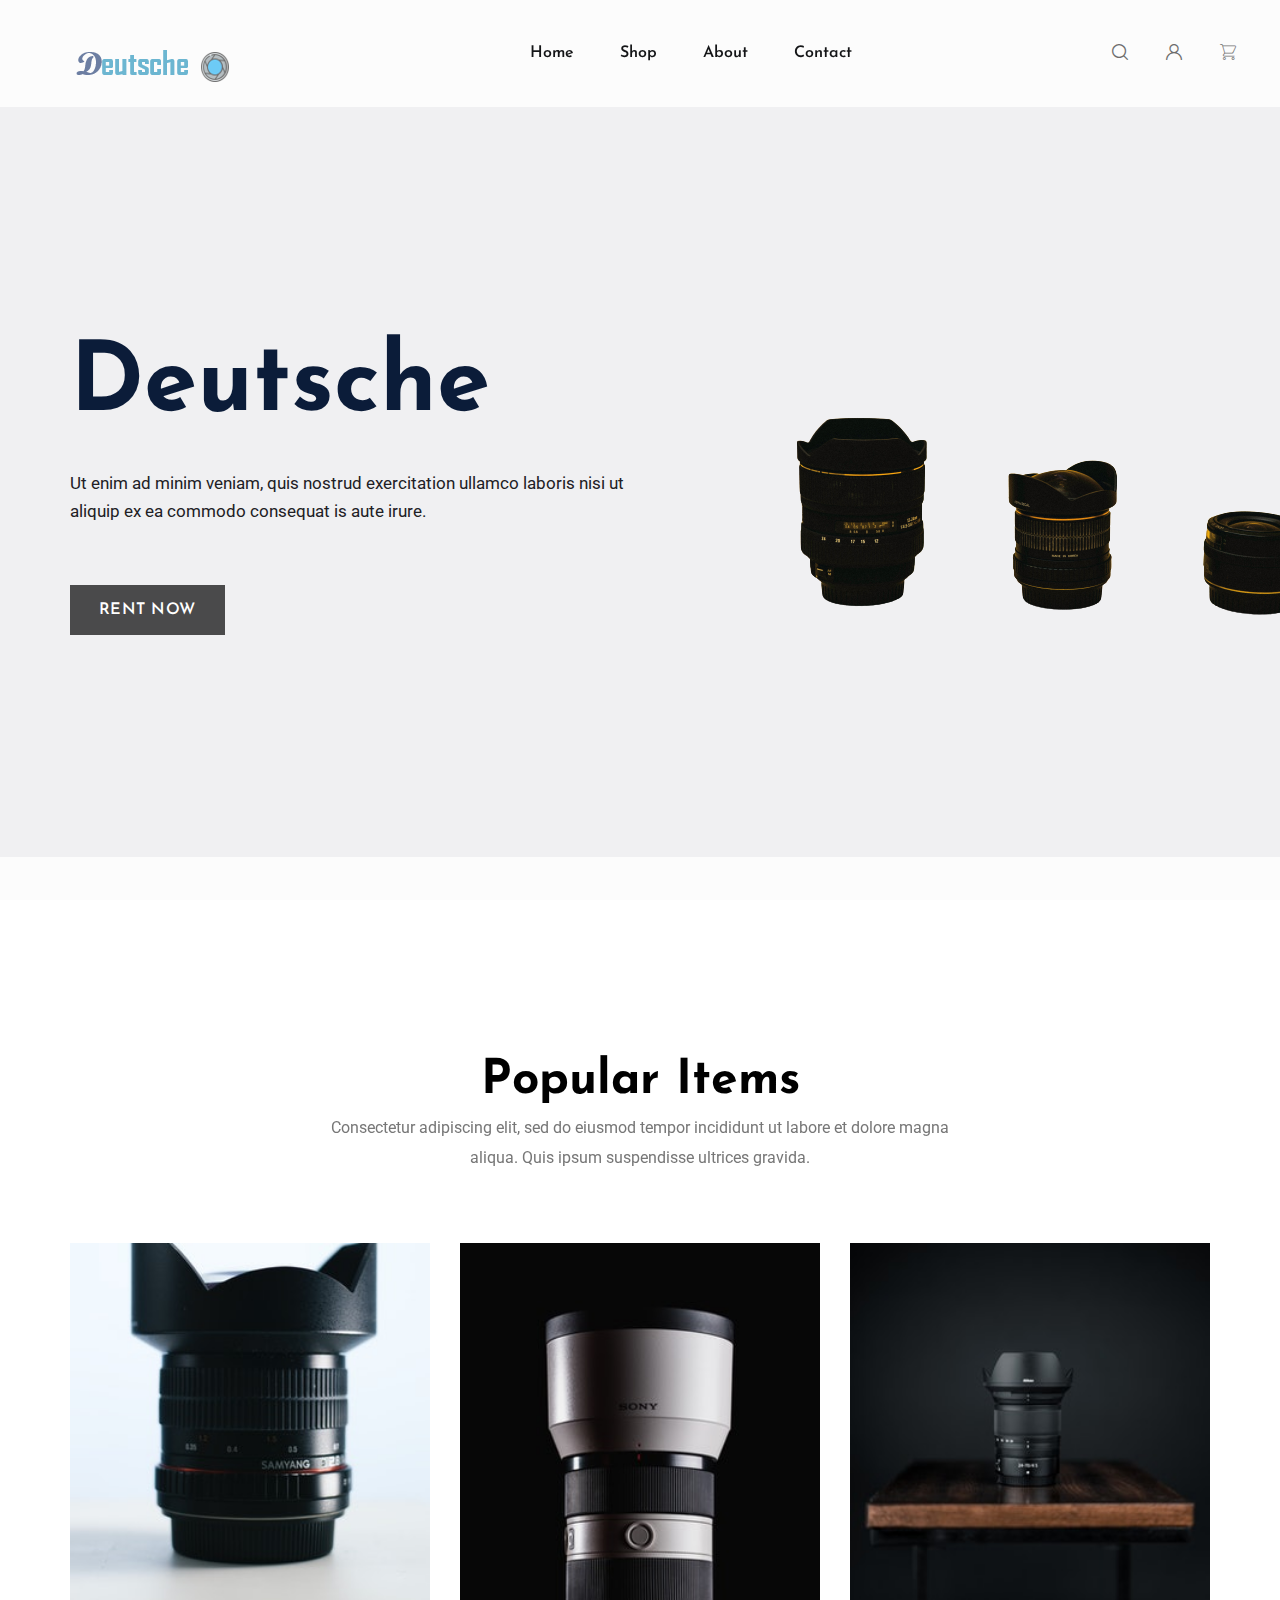
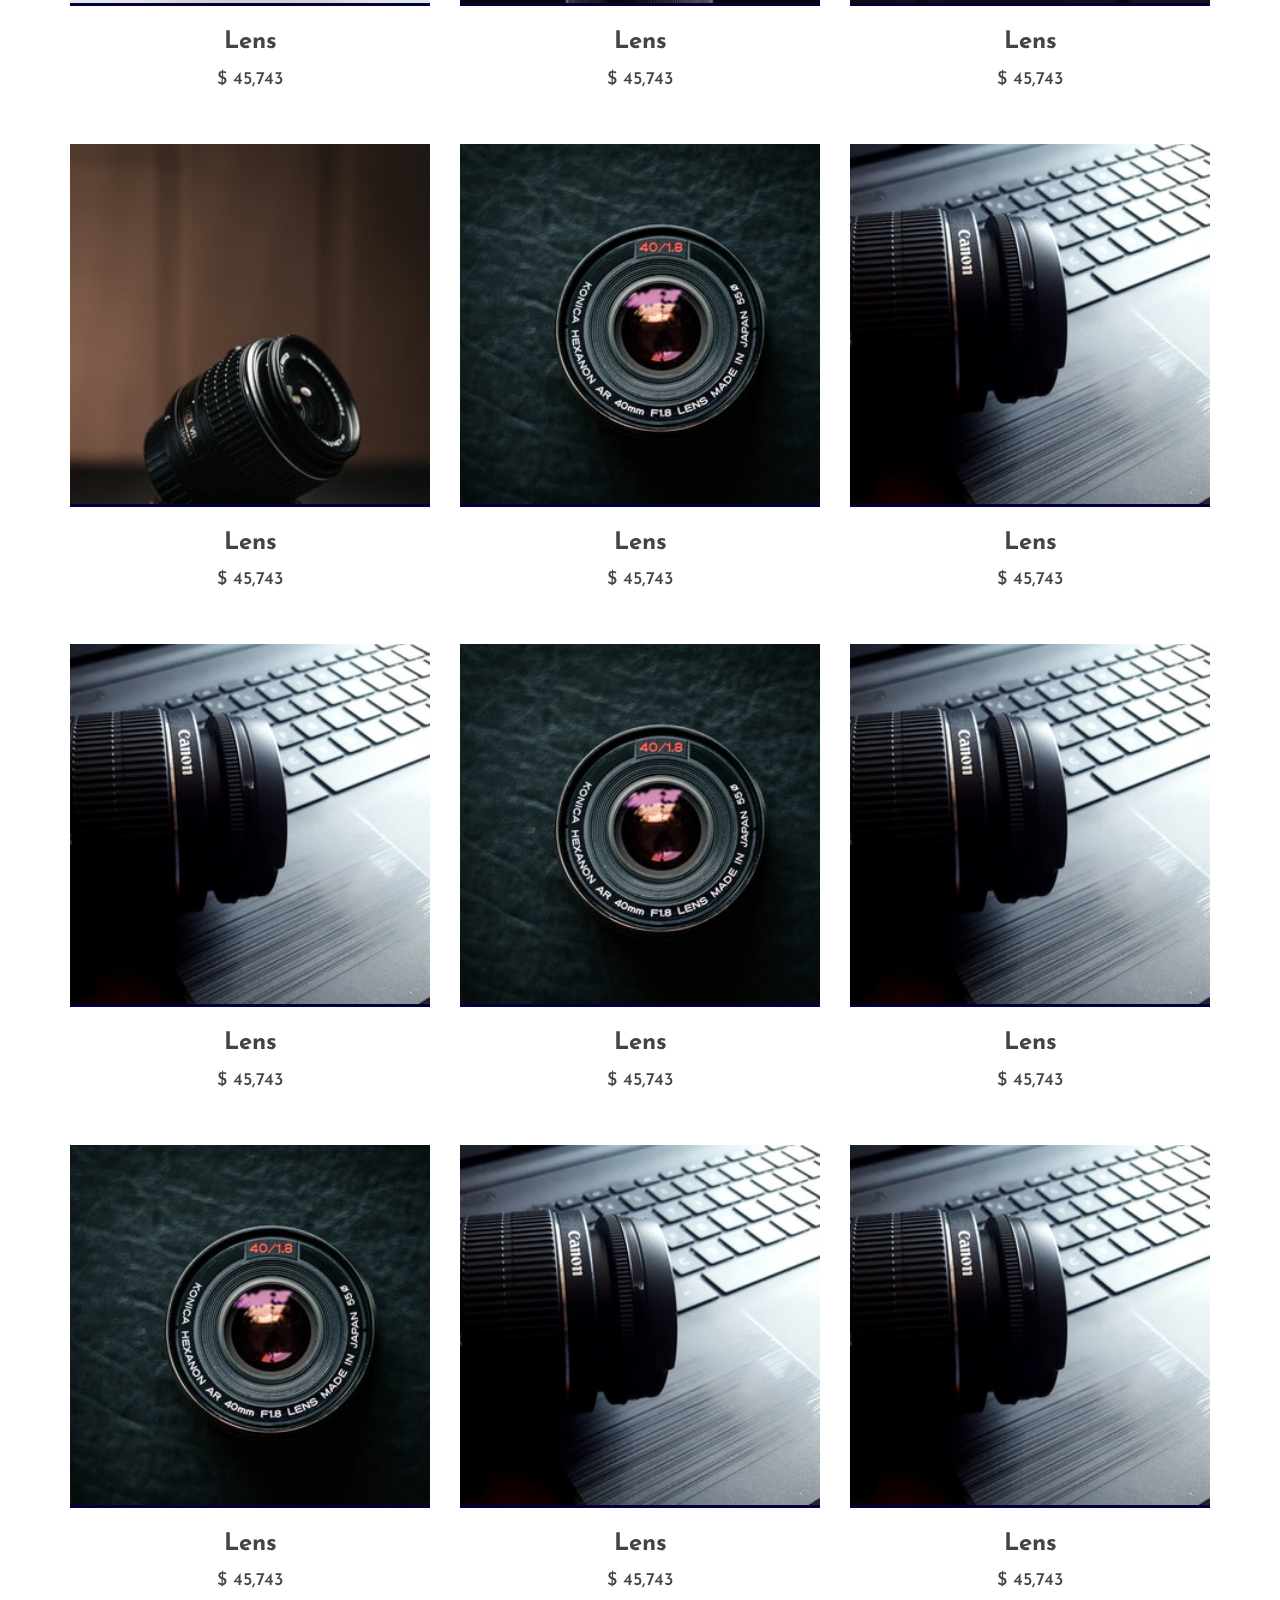
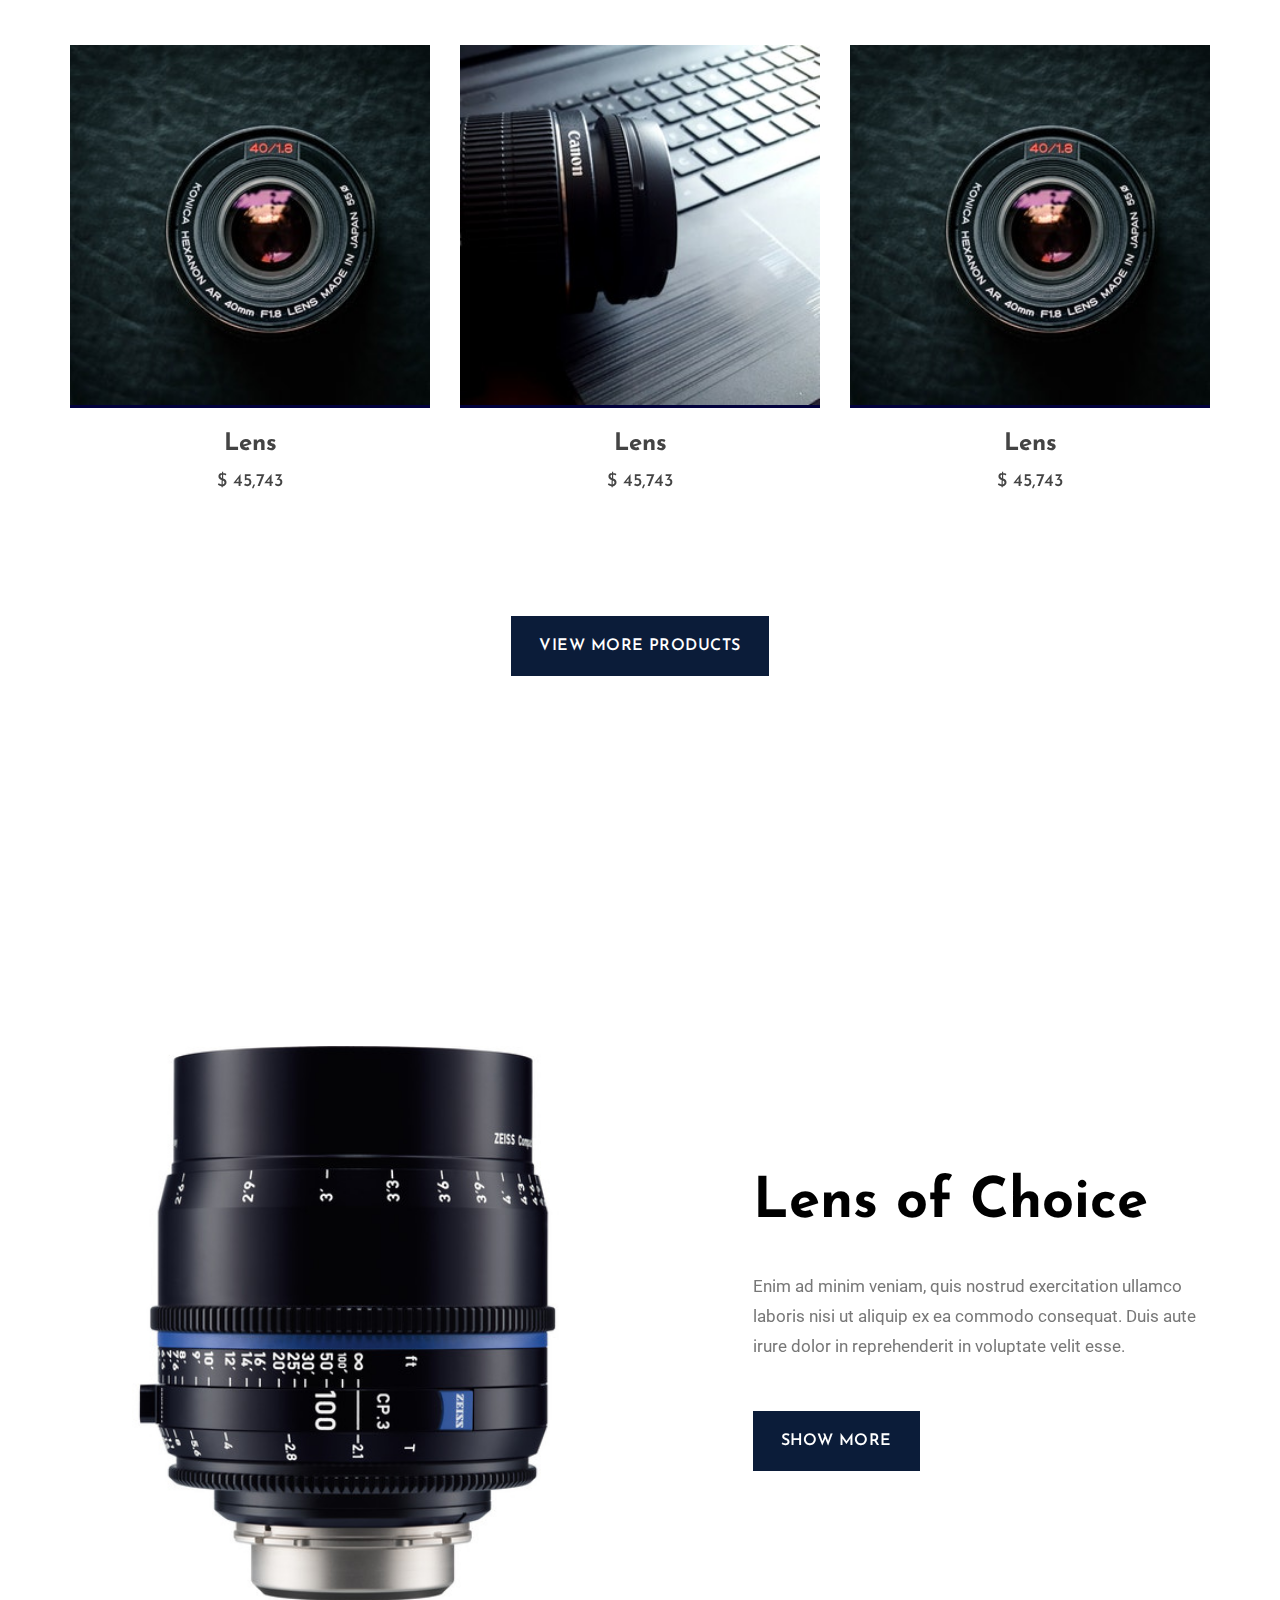
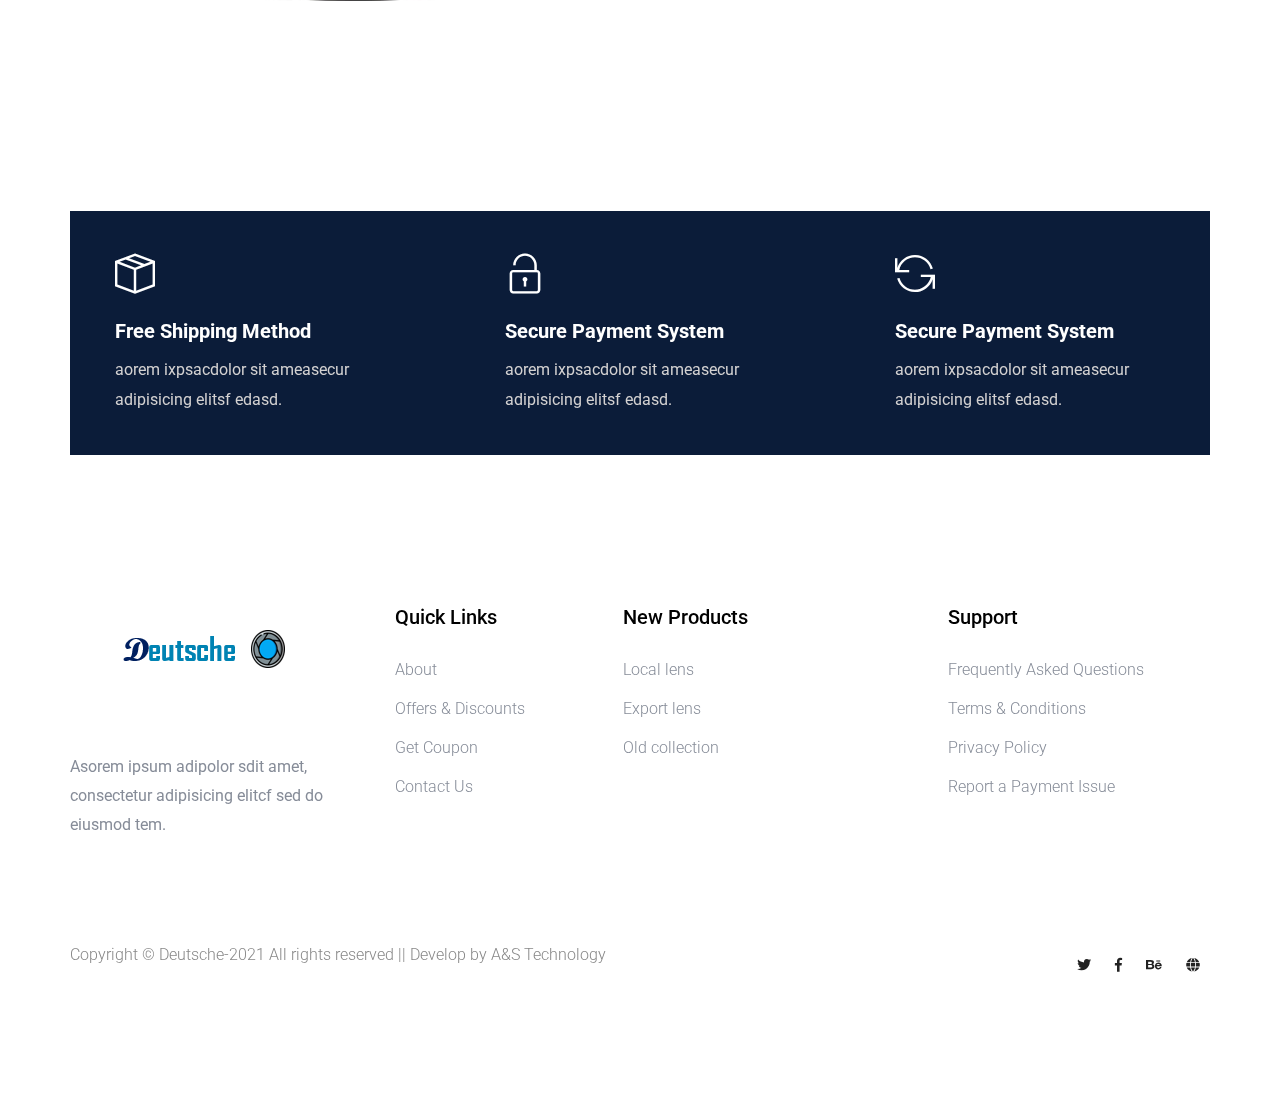
==== commit 38e09c55: "upload files" ====
--- a/index.html
+++ b/index.html
@@ -3,7 +3,7 @@
 <head>
     <meta charset="utf-8">
     <meta http-equiv="x-ua-compatible" content="ie=edge">
-    <title> Deutsche | eCommers</title>
+    <title> Deutsche Vision | Camera Gear Rental</title>
     <meta name="description" content="">
     <meta name="viewport" content="width=device-width, initial-scale=1">
     <link rel="manifest" href="site.webmanifest">
@@ -93,7 +93,7 @@
                                     <p data-animation="fadeInLeft" data-delay=".7s" data-duration="2000ms">Ut enim ad minim veniam, quis nostrud exercitation ullamco laboris nisi ut aliquip ex ea commodo consequat is aute irure.</p>
                                     <!-- Hero-btn -->
                                     <div class="hero__btn" data-animation="fadeInLeft" data-delay=".8s" data-duration="2000ms">
-                                        <a href="shop.html" class="btn hero-btn">Shop Now</a>
+                                        <a href="shop.html" class="btn hero-btn">Rent Now</a>
                                     </div>
                                 </div>
                             </div>
@@ -115,7 +115,7 @@
                                     <p data-animation="fadeInLeft" data-delay=".7s" data-duration="2000ms">Ut enim ad minim veniam, quis nostrud exercitation ullamco laboris nisi ut aliquip ex ea commodo consequat is aute irure.</p>
                                     <!-- Hero-btn -->
                                     <div class="hero__btn" data-animation="fadeInLeft" data-delay=".8s" data-duration="2000ms">
-                                        <a href="industries.html" class="btn hero-btn">Shop Now</a>
+                                        <a href="industries.html" class="btn hero-btn">Rent Now</a>
                                     </div>
                                 </div>
                             </div>
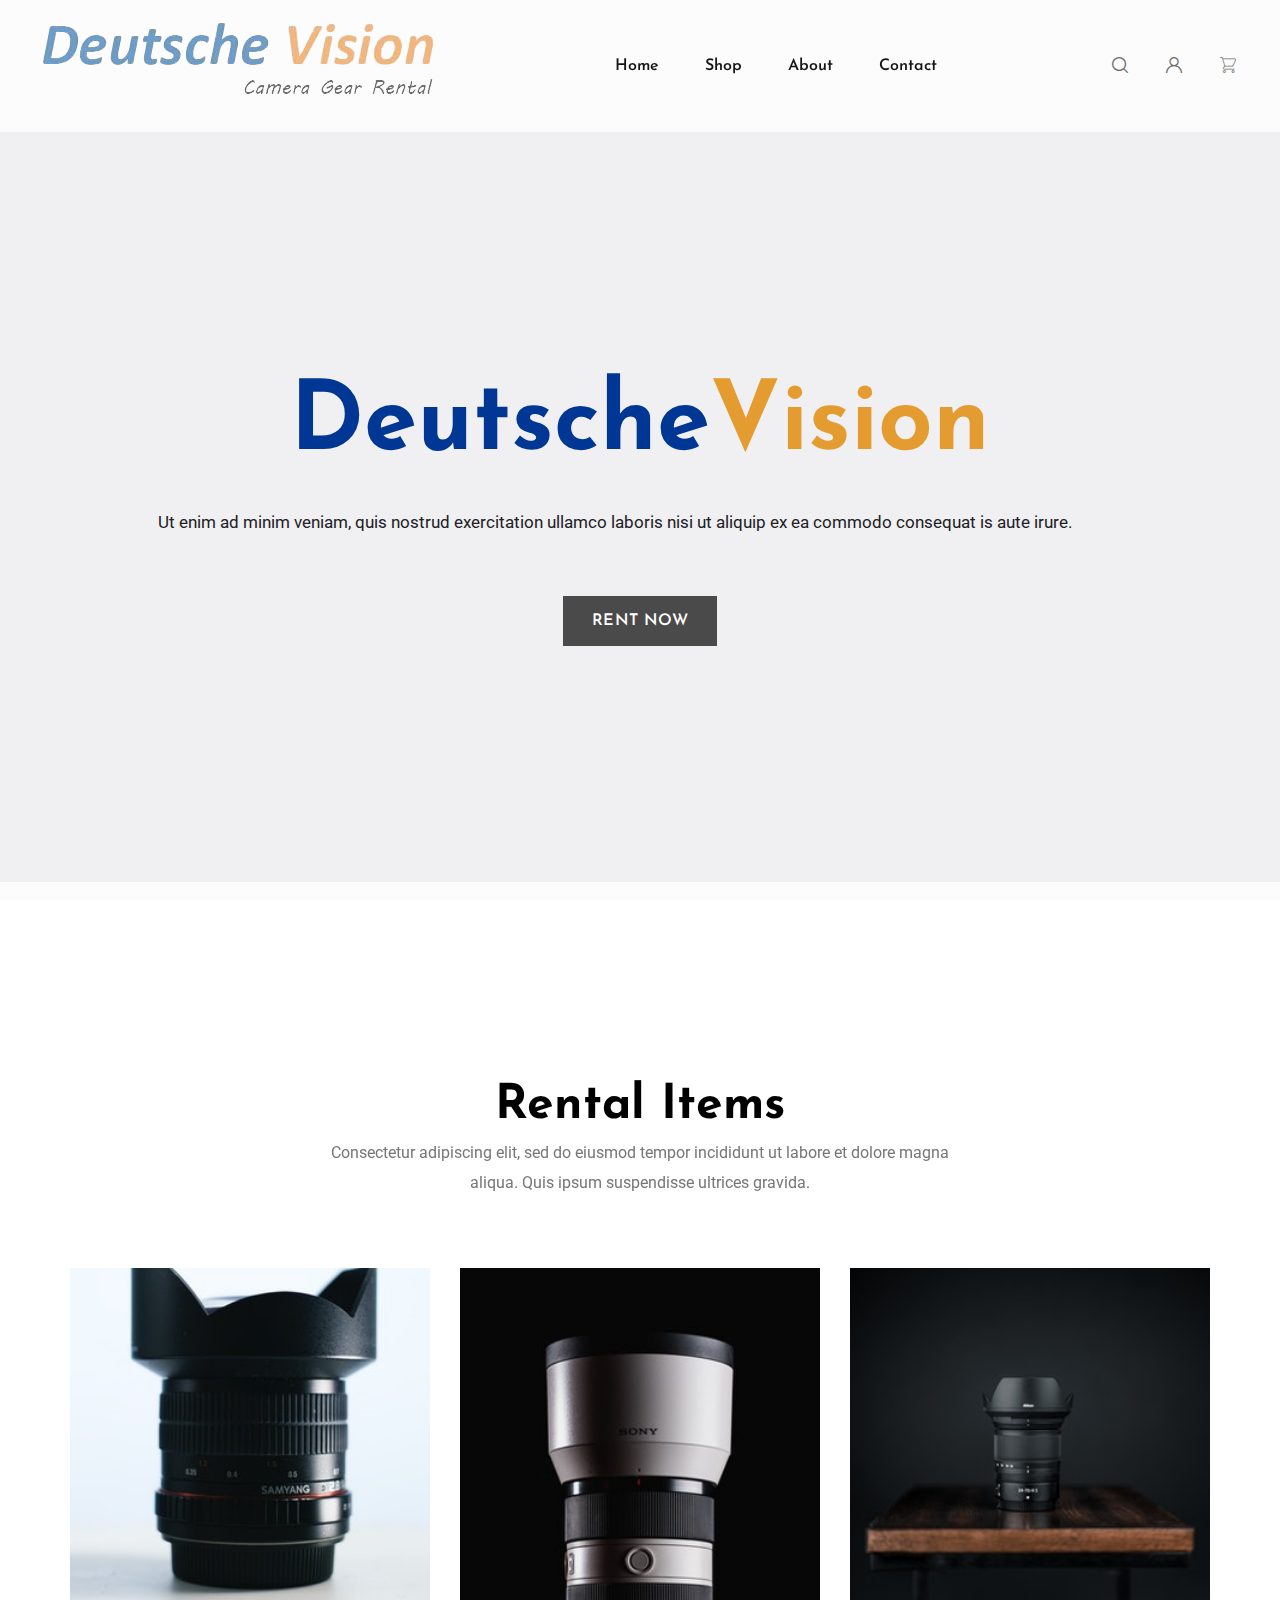
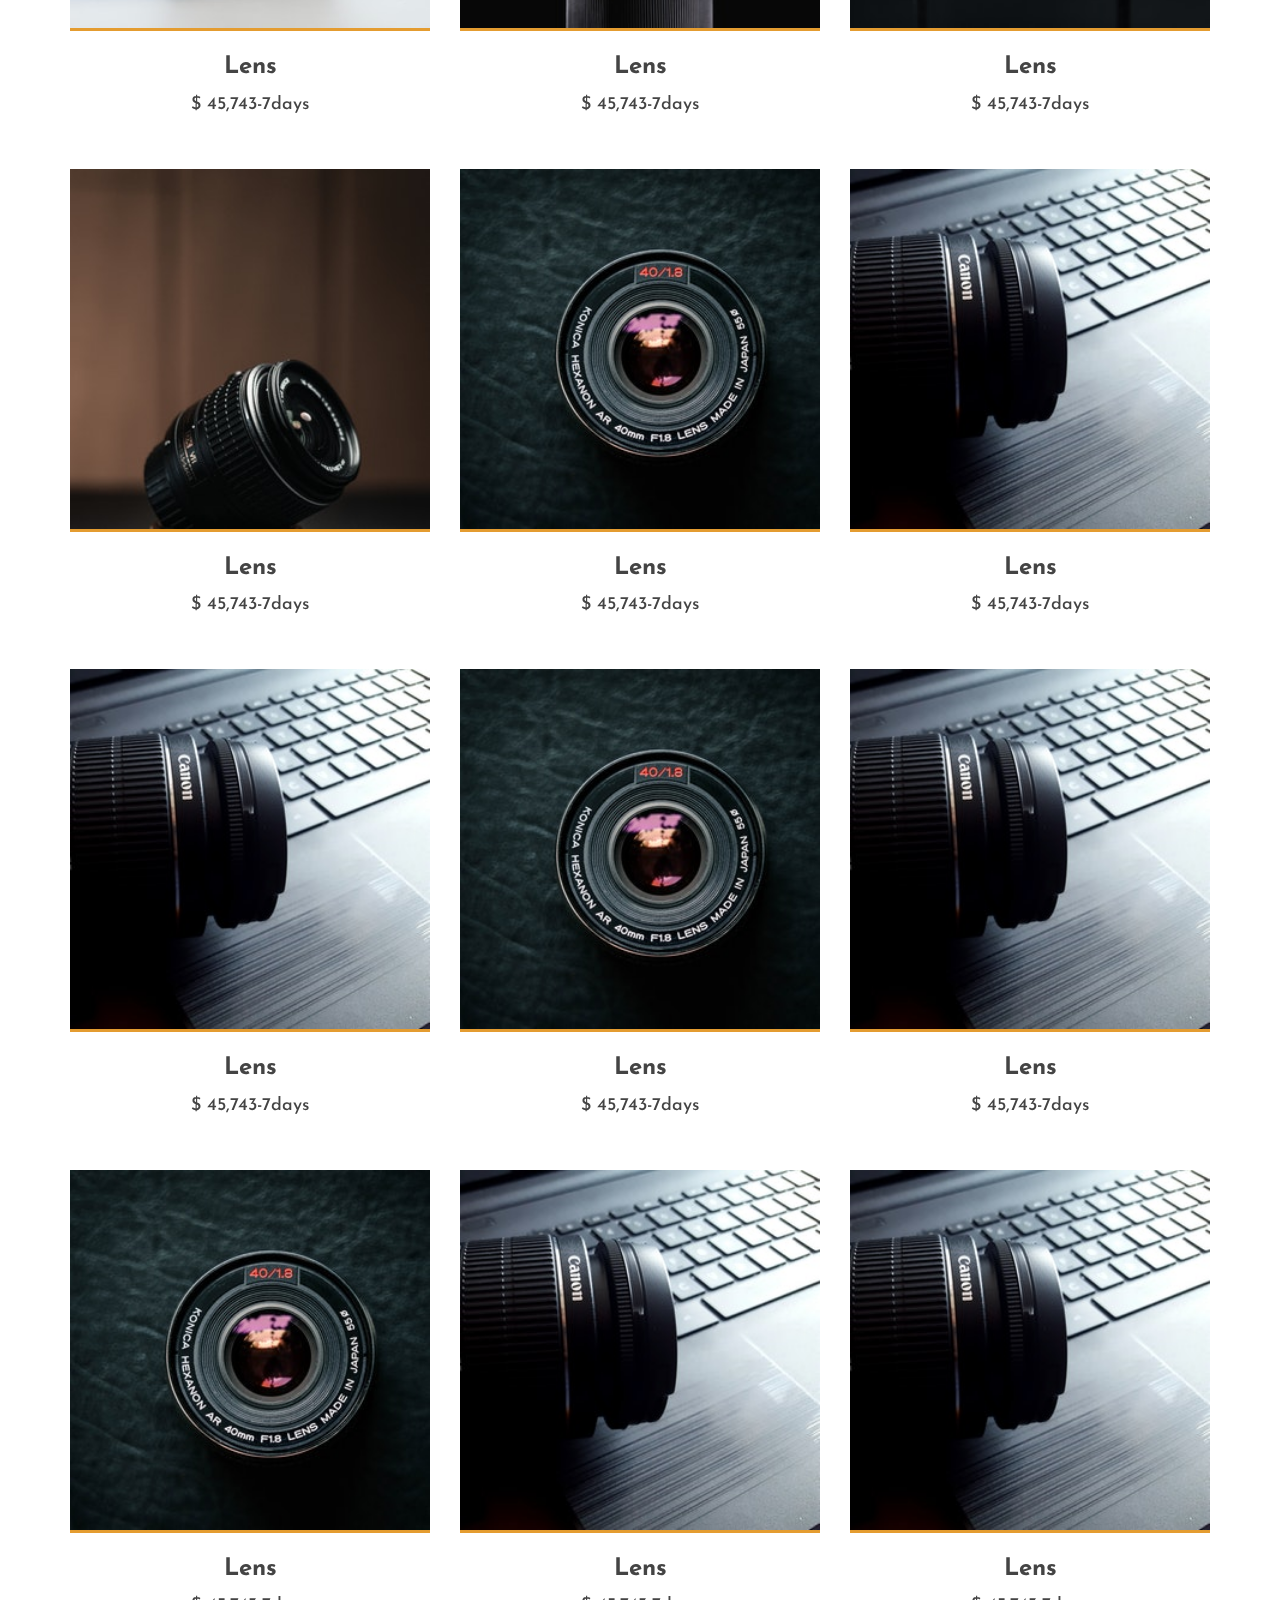
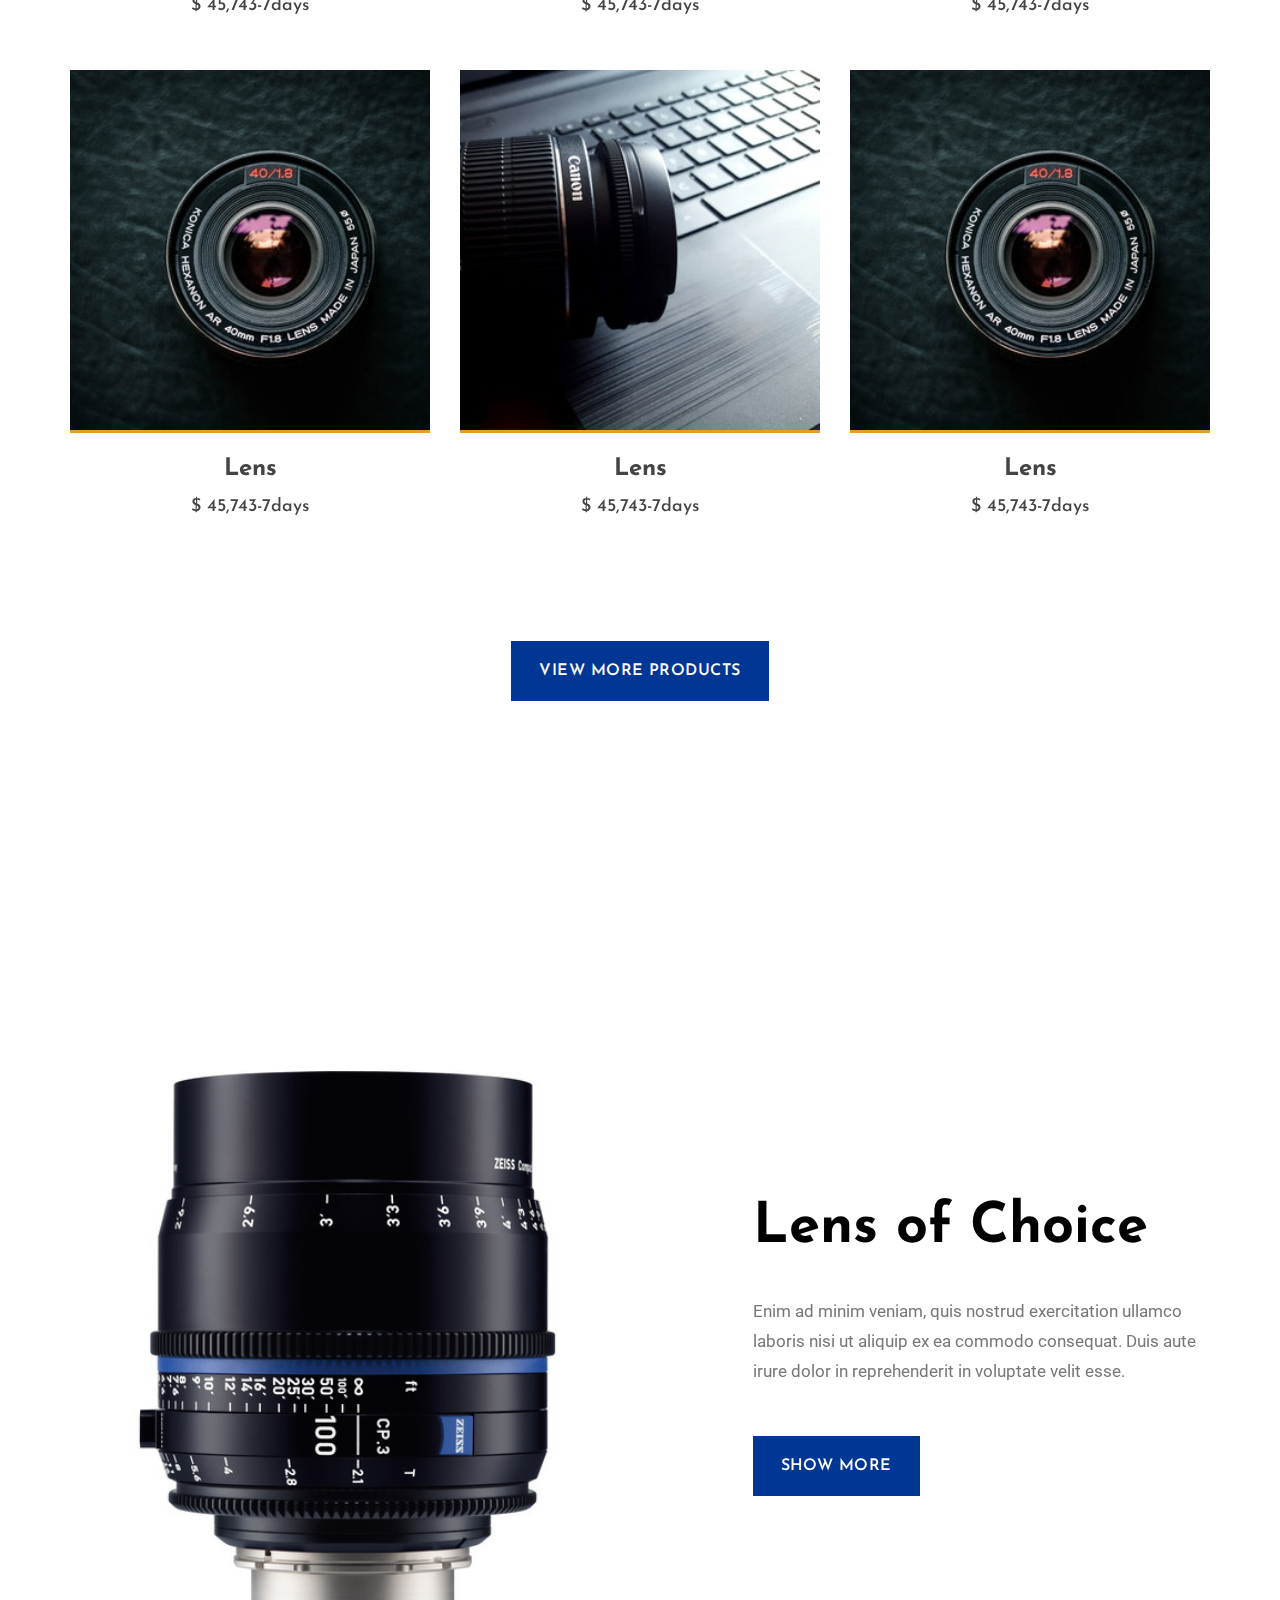
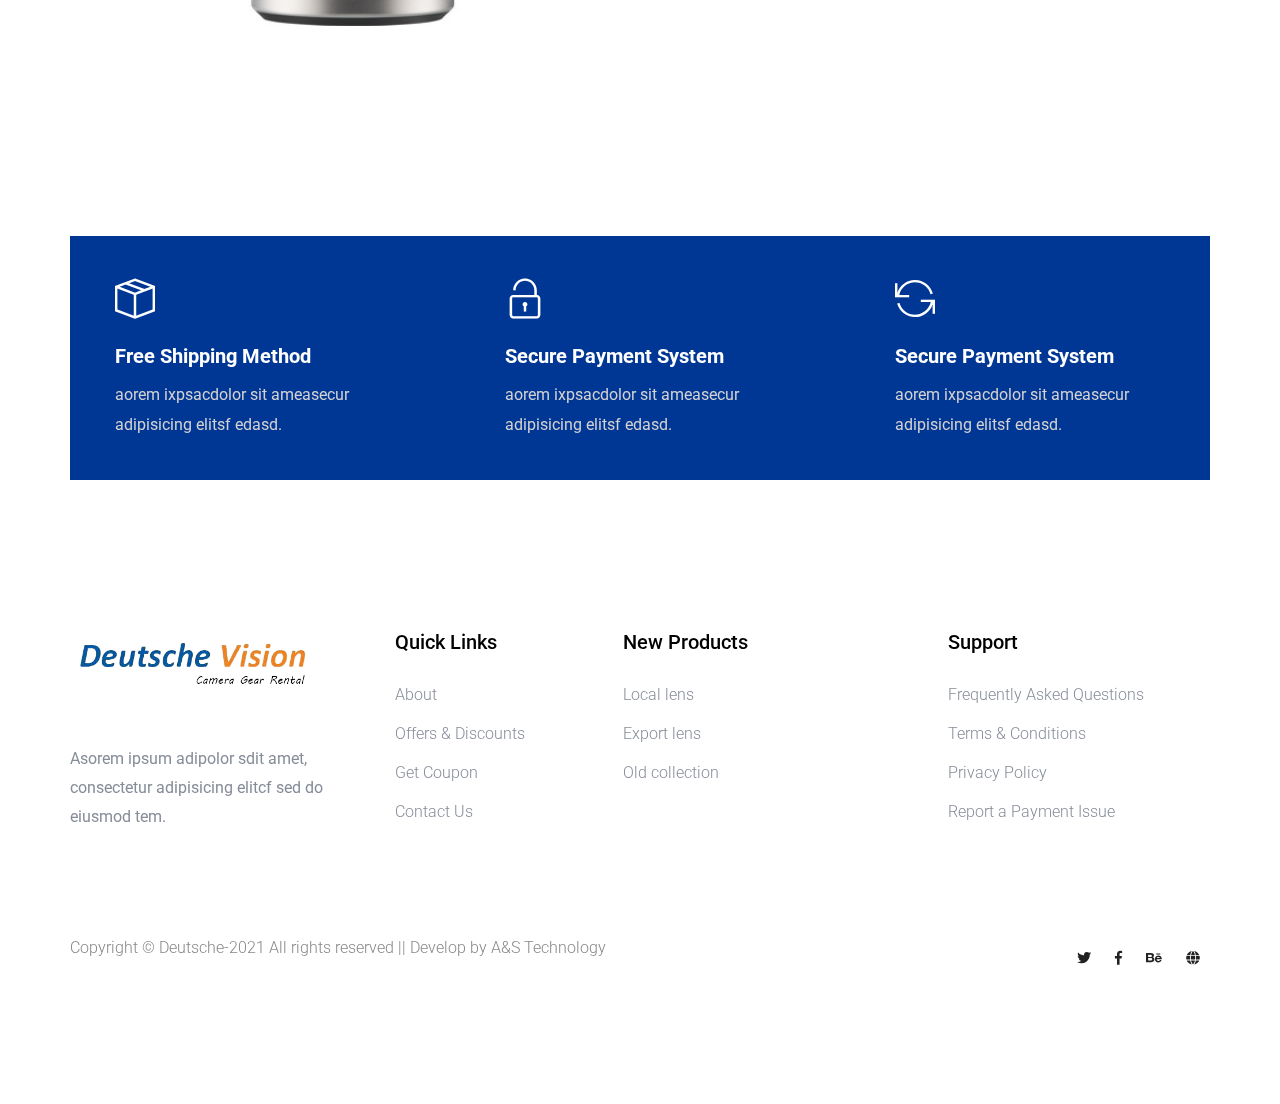
==== commit 19a154ae: "upload filse" ====
--- a/index.html
+++ b/index.html
@@ -87,9 +87,9 @@
                 <div class="single-slider slider-height d-flex align-items-center slide-bg">
                     <div class="container">
                         <div class="row justify-content-between align-items-center">
-                            <div class="col-xl-7 col-lg-7 col-md-7 col-sm-7">
-                                <div class="hero__caption">
-                                    <h1 data-animation="fadeInLeft" data-delay=".4s" data-duration="2000ms">Deutsche</h1>
+                            <div class="col-12 ">
+                                <div class="hero__caption text-center">
+                                    <h1 data-animation="fadeInLeft" data-delay=".4s" data-duration="2000ms">Deutsche<span style="color: #e49c30;">Vision </span> </h1>
                                     <p data-animation="fadeInLeft" data-delay=".7s" data-duration="2000ms">Ut enim ad minim veniam, quis nostrud exercitation ullamco laboris nisi ut aliquip ex ea commodo consequat is aute irure.</p>
                                     <!-- Hero-btn -->
                                     <div class="hero__btn" data-animation="fadeInLeft" data-delay=".8s" data-duration="2000ms">
@@ -97,11 +97,7 @@
                                     </div>
                                 </div>
                             </div>
-                            <div class="col-xl-4 col-lg-4 col-md-5 col-sm-5 d-none d-sm-block">
-                                <div class="hero__img" data-animation="bounceIn" data-delay=".4s">
-                                    <img src="assets/img/hero/hero.png" alt="" class=" heartbeat">
-                                </div>
-                            </div>
+                             
                         </div>
                     </div>
                 </div>
@@ -109,19 +105,14 @@
                 <div class="single-slider slider-height d-flex align-items-center slide-bg">
                     <div class="container">
                         <div class="row justify-content-between align-items-center">
-                            <div class="col-xl-8 col-lg-8 col-md-8 col-sm-8">
-                                <div class="hero__caption">
-                                    <h1 data-animation="fadeInLeft" data-delay=".4s" data-duration="2000ms">Deutsche</h1>
+                            <div class="col-12 ">
+                                <div class="hero__caption text-center">
+                                    <h1 data-animation="fadeInLeft" data-delay=".4s" data-duration="2000ms">Deutsche<span style="color: #e49c30;">Vision </span> </h1>
                                     <p data-animation="fadeInLeft" data-delay=".7s" data-duration="2000ms">Ut enim ad minim veniam, quis nostrud exercitation ullamco laboris nisi ut aliquip ex ea commodo consequat is aute irure.</p>
                                     <!-- Hero-btn -->
                                     <div class="hero__btn" data-animation="fadeInLeft" data-delay=".8s" data-duration="2000ms">
-                                        <a href="industries.html" class="btn hero-btn">Rent Now</a>
+                                        <a href="shop.html" class="btn hero-btn">Rent Now</a>
                                     </div>
-                                </div>
-                            </div>
-                            <div class="col-xl-4 col-lg-4 col-md-4 col-sm-4 d-none d-sm-block">
-                                <div class="hero__img" data-animation="bounceIn" data-delay=".4s">
-                                    <img src="assets/img/hero/hero.png" alt="" class=" heartbeat">
                                 </div>
                             </div>
                         </div>
@@ -137,9 +128,9 @@
             <div class="container">
                 <!-- Section tittle -->
                 <div class="row justify-content-center">
-                    <div class="col-xl-7 col-lg-8 col-md-10">
+                    <div class="col-xl-7 col-lg-8 col-md-12">
                         <div class="section-tittle mb-70 text-center">
-                            <h2>Popular Items</h2>
+                            <h2>Rental Items</h2>
                             <p>Consectetur adipiscing elit, sed do eiusmod tempor incididunt ut labore et dolore magna aliqua. Quis ipsum suspendisse ultrices gravida.</p>
                         </div>
                     </div>
@@ -158,7 +149,7 @@
                             </div>
                             <div class="popular-caption">
                                 <h3><a href="product_details.html"> Lens</a></h3>
-                                <span>$ 45,743</span>
+                                <span>$ 45,743-7days</span>
                             </div>
                         </div>
                     </div>
@@ -175,7 +166,7 @@
                             </div>
                             <div class="popular-caption">
                                 <h3><a href="product_details.html"> Lens</a></h3>
-                                <span>$ 45,743</span>
+                                <span>$ 45,743-7days</span>
                             </div>
                         </div>
                     </div>
@@ -192,7 +183,7 @@
                             </div>
                             <div class="popular-caption">
                                 <h3><a href="product_details.html"> Lens</a></h3>
-                                <span>$ 45,743</span>
+                                <span>$ 45,743-7days</span>
                             </div>
                         </div>
                     </div>
@@ -209,7 +200,7 @@
                             </div>
                             <div class="popular-caption">
                                 <h3><a href="product_details.html"> Lens</a></h3>
-                                <span>$ 45,743</span>
+                                <span>$ 45,743-7days</span>
                             </div>
                         </div>
                     </div>
@@ -226,7 +217,7 @@
                             </div>
                             <div class="popular-caption">
                                 <h3><a href="product_details.html"> Lens</a></h3>
-                                <span>$ 45,743</span>
+                                <span>$ 45,743-7days</span>
                             </div>
                         </div>
                     </div>
@@ -243,7 +234,7 @@
                             </div>
                             <div class="popular-caption">
                                 <h3><a href="product_details.html"> Lens</a></h3>
-                                <span>$ 45,743</span>
+                                <span>$ 45,743-7days</span>
                             </div>
                         </div>
                     </div>
@@ -260,7 +251,7 @@
                             </div>
                             <div class="popular-caption">
                                 <h3><a href="product_details.html"> Lens</a></h3>
-                                <span>$ 45,743</span>
+                                <span>$ 45,743-7days</span>
                             </div>
                         </div>
                     </div>
@@ -277,7 +268,7 @@
                             </div>
                             <div class="popular-caption">
                                 <h3><a href="product_details.html"> Lens</a></h3>
-                                <span>$ 45,743</span>
+                                <span>$ 45,743-7days</span>
                             </div>
                         </div>
                     </div>
@@ -294,7 +285,7 @@
                             </div>
                             <div class="popular-caption">
                                 <h3><a href="product_details.html"> Lens</a></h3>
-                                <span>$ 45,743</span>
+                                <span>$ 45,743-7days</span>
                             </div>
                         </div>
                     </div>
@@ -311,7 +302,7 @@
                             </div>
                             <div class="popular-caption">
                                 <h3><a href="product_details.html"> Lens</a></h3>
-                                <span>$ 45,743</span>
+                                <span>$ 45,743-7days</span>
                             </div>
                         </div>
                     </div>
@@ -328,7 +319,7 @@
                             </div>
                             <div class="popular-caption">
                                 <h3><a href="product_details.html"> Lens</a></h3>
-                                <span>$ 45,743</span>
+                                <span>$ 45,743-7days</span>
                             </div>
                         </div>
                     </div>
@@ -345,7 +336,7 @@
                             </div>
                             <div class="popular-caption">
                                 <h3><a href="product_details.html"> Lens</a></h3>
-                                <span>$ 45,743</span>
+                                <span>$ 45,743-7days</span>
                             </div>
                         </div>
                     </div>
@@ -362,7 +353,7 @@
                             </div>
                             <div class="popular-caption">
                                 <h3><a href="product_details.html"> Lens</a></h3>
-                                <span>$ 45,743</span>
+                                <span>$ 45,743-7days</span>
                             </div>
                         </div>
                     </div>
@@ -379,7 +370,7 @@
                             </div>
                             <div class="popular-caption">
                                 <h3><a href="product_details.html"> Lens</a></h3>
-                                <span>$ 45,743</span>
+                                <span>$ 45,743-7days</span>
                             </div>
                         </div>
                     </div>
@@ -396,7 +387,7 @@
                             </div>
                             <div class="popular-caption">
                                 <h3><a href="product_details.html"> Lens</a></h3>
-                                <span>$ 45,743</span>
+                                <span>$ 45,743-7days</span>
                             </div>
                         </div>
                     </div>
@@ -474,7 +465,7 @@
                             <div class="single-footer-caption mb-30">
                                 <!-- logo -->
                                 <div class="footer-logo">
-                                    <a href="index.html"><img src="assets/img/logo/logo2_footer.png" alt=""></a>
+                                    <a href="index.html"><img src="assets/img/logo/logo2_footer.png" alt=""   style="width: 250px;"></a>
                                 </div>
                                 <div class="footer-tittle">
                                     <div class="footer-pera">
--- a/assets/css/style.css
+++ b/assets/css/style.css
@@ -1,2 +1,2 @@
-@import url("https://fonts.googleapis.com/css?family=Josefin+Sans:200,300,400,500,600,700|Roboto:100,300,400,500,700&display=swap");.white-bg{background:#ffffff}.gray-bg{background:#f5f5f5}.gray-bg{background:#f7f7fd}.white-bg{background:#fff}.black-bg{background:#16161a}.theme-bg{background:#0b1c39}.brand-bg{background:#f1f4fa}.testimonial-bg{background:#f9fafc}.white-color{color:#fff}.black-color{color:#16161a}.theme-color{color:#0b1c39}.boxed-btn{background:#fff;color:#fff !important;display:inline-block;padding:18px 44px;font-family:"Josefin Sans",sans-serif;font-size:14px;font-weight:400;border:0;border:1px solid #0b1c39;letter-spacing:3px;text-align:center;text-transform:uppercase;cursor:pointer}.boxed-btn:hover{background:#0b1c39;color:#000 !important;border:1px solid #0b1c39}.boxed-btn:focus{outline:none}.boxed-btn.large-width{width:220px}[data-overlay]{position:relative;background-size:cover;background-repeat:no-repeat;background-position:center center}[data-overlay]::before{position:absolute;left:0;top:0;right:0;bottom:0;content:""}[data-opacity="1"]::before{opacity:0.1}[data-opacity="2"]::before{opacity:0.2}[data-opacity="3"]::before{opacity:0.3}[data-opacity="4"]::before{opacity:0.4}[data-opacity="5"]::before{opacity:0.5}[data-opacity="6"]::before{opacity:0.6}[data-opacity="7"]::before{opacity:0.7}[data-opacity="8"]::before{opacity:0.8}[data-opacity="9"]::before{opacity:0.9}body{font-family:"Roboto",sans-serif;font-weight:normal;font-style:normal}h1,h2,h3,h4,h5,h6{font-family:"Josefin Sans",sans-serif;color:#0b1c39;margin-top:0px;font-style:normal;font-weight:500;text-transform:normal}p{font-family:"Roboto",sans-serif;color:#777;font-size:16px;line-height:30px;margin-bottom:15px;font-weight:normal}span{font-family:"Josefin Sans",sans-serif}.bg-img-1{background-image:url(../img/slider/slider-img-1.jpg)}.bg-img-2{background-image:url(../img/background-img/bg-img-2.jpg)}.cta-bg-1{background-image:url(../img/background-img/bg-img-3.jpg)}.img{max-width:100%;-webkit-transition:all .3s ease-out 0s;-moz-transition:all .3s ease-out 0s;-ms-transition:all .3s ease-out 0s;-o-transition:all .3s ease-out 0s;transition:all .3s ease-out 0s}.f-left{float:left}.f-right{float:right}.fix{overflow:hidden}.clear{clear:both}a,.button{-webkit-transition:all .3s ease-out 0s;-moz-transition:all .3s ease-out 0s;-ms-transition:all .3s ease-out 0s;-o-transition:all .3s ease-out 0s;transition:all .3s ease-out 0s}a:focus,.button:focus{text-decoration:none;outline:none}ul{list-style:none;margin:0;padding:0}a{color:#635c5c}a:hover{color:#fff}a:focus,a:hover,.portfolio-cat a:hover,.footer -menu li a:hover{text-decoration:none}a,button{color:#fff;outline:medium none}button:focus,input:focus,input:focus,textarea,textarea:focus{outline:0}.uppercase{text-transform:uppercase}input:focus::-moz-placeholder{opacity:0;-webkit-transition:.4s;-o-transition:.4s;transition:.4s}.capitalize{text-transform:capitalize}.theme-overlay{position:relative}.theme-overlay::before{background:#1696e7 none repeat scroll 0 0;content:"";height:100%;left:0;opacity:0.6;position:absolute;top:0;width:100%}.overlay{position:relative;z-index:0}.overlay::before{position:absolute;content:"";top:0;left:0;width:100%;height:100%;z-index:-1}.overlay2{position:relative;z-index:0}.overlay2::before{position:absolute;content:"";background-color:#2E2200;top:0;left:0;width:100%;height:100%;z-index:-1;opacity:0.5}.section-padding{padding-top:120px;padding-bottom:120px}.separator{border-top:1px solid #f2f2f2}.mb-90{margin-bottom:90px}@media (max-width: 767px){.mb-90{margin-bottom:30px}}@media (min-width: 768px) and (max-width: 991px){.mb-90{margin-bottom:45px}}.owl-carousel .owl-nav div{background:rgba(255,255,255,0.8) none repeat scroll 0 0;height:40px;left:20px;line-height:40px;font-size:22px;color:#646464;opacity:1;visibility:visible;position:absolute;text-align:center;top:50%;transform:translateY(-50%);transition:all 0.3s ease 0s;width:40px}.owl-carousel .owl-nav div.owl-next{left:auto;right:-30px}.owl-carousel .owl-nav div.owl-next i{position:relative;right:0;top:1px}.owl-carousel .owl-nav div.owl-prev i{position:relative;right:1px;top:0px}.owl-carousel:hover .owl-nav div{opacity:1;visibility:visible}.owl-carousel:hover .owl-nav div:hover{color:#fff;background:#ff3500}.btn{background:#0b1c39;font-family:"Josefin Sans",sans-serif;text-transform:uppercase;color:#fff;font-size:16px;font-weight:600;letter-spacing:0.03em;padding:30px 28px;border-radius:0px;display:inline-block;line-height:0;cursor:pointer;margin-bottom:0;margin:10px;cursor:pointer;transition:color 0.4s linear;position:relative;z-index:1;-moz-user-select:none;border:0;overflow:hidden;margin:0}.btn::before{content:"";position:absolute;left:0;top:0;width:100%;height:100%;background:#4a4a4b;z-index:1;transition:transform 0.5s;transition-timing-function:ease;transform-origin:0 0;transition-timing-function:cubic-bezier(0.5, 1.6, 0.4, 0.7);transform:scaleX(0);border-radius:0px}.btn:hover::before{transform:scaleX(1);color:#fff !important;z-index:-1}.header-btn{padding:25px 28px !important}@media (min-width: 1200px) and (max-width: 1400px){.header-btn{padding:25px 21px !important}}.btn.focus,.btn:focus{outline:0;box-shadow:none}.hero-btn{padding:25px 29px;background:#4a4a4b}.hero-btn::before{background:#0b1c39}.black-btn{background:#000;box-shadow:0px 20px 50px 0px rgba(22,22,22,0.2);transform:translateY(0px);cursor:pointer;display:inline-block;font-size:18px;font-weight:400;letter-spacing:1px;line-height:0;margin-bottom:0;padding:27px 44px;border-radius:25px}.black-btn:hover{box-shadow:0px 20px 50px 0px rgba(12,9,9,0.2);transform:translateY(-3px)}.shop1-btn{box-shadow:0px 20px 50px 0px rgba(37,119,253,0.2)}.border-btn{background:none;-moz-user-select:none;border:2px solid #0b1c39;padding:18px 38px;margin:10px;text-transform:capitalize;color:#0b1c39;cursor:pointer;display:inline-block;font-size:14px;font-weight:500;letter-spacing:1px;margin-bottom:0;border-radius:5px;position:relative;transition:color 0.4s linear;position:relative;overflow:hidden;margin:0}.border-btn::before{border:2px solid transparent;content:"";position:absolute;left:0;top:0;width:100%;height:100%;background:#0b1c39;z-index:-1;transition:transform 0.5s;transition-timing-function:ease;transform-origin:0 0;transition-timing-function:cubic-bezier(0.5, 1.6, 0.4, 0.7);transform:scaleY(0)}.border-btn:hover::before{transform:scaleY(1);order:2px solid transparent}.border-btn.border-btn2{padding:17px 52px}.send-btn{background:#0b1c39;color:#fff;font-size:14px;width:100%;height:55px;border:none;border-radius:5px;cursor:pointer;transition:color 0.4s linear;position:relative;overflow:hidden;z-index:1}.send-btn::before{border:2px solid transparent;content:"";position:absolute;left:0;top:0;width:100%;height:100%;background:#e6373d;color:#0b1c39;z-index:-1;transition:transform 0.5s;transition-timing-function:ease;transform-origin:0 0;transition-timing-function:cubic-bezier(0.5, 1.6, 0.4, 0.7);transform:scaleX(0)}.send-btn:hover::before{transform:scaleY(1);order:2px solid transparent;color:red}.breadcrumb>.active{color:#888}#scrollUp{background:#0b1c39;height:50px;width:50px;right:31px;bottom:18px;color:#fff;font-size:20px;text-align:center;border-radius:50%;line-height:48px;border:2px solid transparent}@media (max-width: 575px){#scrollUp{right:16px}}#scrollUp:hover{color:#fff}.sticky-bar{left:0;margin:auto;position:fixed;top:0;width:100%;-webkit-box-shadow:0 10px 15px rgba(25,25,25,0.1);box-shadow:0 10px 15px rgba(25,25,25,0.1);z-index:9999;-webkit-animation:300ms ease-in-out 0s normal none 1 running fadeInDown;animation:300ms ease-in-out 0s normal none 1 running fadeInDown;-webkit-box-shadow:0 10px 15px rgba(25,25,25,0.1);background:#fff}.mt-5{margin-top:5px}.mt-10{margin-top:10px}.mt-15{margin-top:15px}.mt-20{margin-top:20px}.mt-25{margin-top:25px}.mt-30{margin-top:30px}.mt-35{margin-top:35px}.mt-40{margin-top:40px}.mt-45{margin-top:45px}.mt-50{margin-top:50px}.mt-55{margin-top:55px}.mt-60{margin-top:60px}.mt-65{margin-top:65px}.mt-70{margin-top:70px}.mt-75{margin-top:75px}.mt-80{margin-top:80px}.mt-85{margin-top:85px}.mt-90{margin-top:90px}.mt-95{margin-top:95px}.mt-100{margin-top:100px}.mt-105{margin-top:105px}.mt-110{margin-top:110px}.mt-115{margin-top:115px}.mt-120{margin-top:120px}.mt-125{margin-top:125px}.mt-130{margin-top:130px}.mt-135{margin-top:135px}.mt-140{margin-top:140px}.mt-145{margin-top:145px}.mt-150{margin-top:150px}.mt-155{margin-top:155px}.mt-160{margin-top:160px}.mt-165{margin-top:165px}.mt-170{margin-top:170px}.mt-175{margin-top:175px}.mt-180{margin-top:180px}.mt-185{margin-top:185px}.mt-190{margin-top:190px}.mt-195{margin-top:195px}.mt-200{margin-top:200px}.mb-5{margin-bottom:5px}.mb-10{margin-bottom:10px}.mb-15{margin-bottom:15px}.mb-20{margin-bottom:20px}.mb-25{margin-bottom:25px}.mb-30{margin-bottom:30px}.mb-35{margin-bottom:35px}.mb-40{margin-bottom:40px}.mb-45{margin-bottom:45px}.mb-50{margin-bottom:50px}.mb-55{margin-bottom:55px}.mb-60{margin-bottom:60px}.mb-65{margin-bottom:65px}.mb-70{margin-bottom:70px}.mb-75{margin-bottom:75px}.mb-80{margin-bottom:80px}.mb-85{margin-bottom:85px}.mb-90{margin-bottom:90px}.mb-95{margin-bottom:95px}.mb-100{margin-bottom:100px}.mb-105{margin-bottom:105px}.mb-110{margin-bottom:110px}.mb-115{margin-bottom:115px}.mb-120{margin-bottom:120px}.mb-125{margin-bottom:125px}.mb-130{margin-bottom:130px}.mb-135{margin-bottom:135px}.mb-140{margin-bottom:140px}.mb-145{margin-bottom:145px}.mb-150{margin-bottom:150px}.mb-155{margin-bottom:155px}.mb-160{margin-bottom:160px}.mb-165{margin-bottom:165px}.mb-170{margin-bottom:170px}.mb-175{margin-bottom:175px}.mb-180{margin-bottom:180px}.mb-185{margin-bottom:185px}.mb-190{margin-bottom:190px}.mb-195{margin-bottom:195px}.mb-200{margin-bottom:200px}.ml-5{margin-left:5px}.ml-10{margin-left:10px}.ml-15{margin-left:15px}.ml-20{margin-left:20px}.ml-25{margin-left:25px}.ml-30{margin-left:30px}.ml-35{margin-left:35px}.ml-40{margin-left:40px}.ml-45{margin-left:45px}.ml-50{margin-left:50px}.ml-55{margin-left:55px}.ml-60{margin-left:60px}.ml-65{margin-left:65px}.ml-70{margin-left:70px}.ml-75{margin-left:75px}.ml-80{margin-left:80px}.ml-85{margin-left:85px}.ml-90{margin-left:90px}.ml-95{margin-left:95px}.ml-100{margin-left:100px}.ml-105{margin-left:105px}.ml-110{margin-left:110px}.ml-115{margin-left:115px}.ml-120{margin-left:120px}.ml-125{margin-left:125px}.ml-130{margin-left:130px}.ml-135{margin-left:135px}.ml-140{margin-left:140px}.ml-145{margin-left:145px}.ml-150{margin-left:150px}.ml-155{margin-left:155px}.ml-160{margin-left:160px}.ml-165{margin-left:165px}.ml-170{margin-left:170px}.ml-175{margin-left:175px}.ml-180{margin-left:180px}.ml-185{margin-left:185px}.ml-190{margin-left:190px}.ml-195{margin-left:195px}.ml-200{margin-left:200px}.mr-5{margin-right:5px}.mr-10{margin-right:10px}.mr-15{margin-right:15px}.mr-20{margin-right:20px}.mr-25{margin-right:25px}.mr-30{margin-right:30px}.mr-35{margin-right:35px}.mr-40{margin-right:40px}.mr-45{margin-right:45px}.mr-50{margin-right:50px}.mr-55{margin-right:55px}.mr-60{margin-right:60px}.mr-65{margin-right:65px}.mr-70{margin-right:70px}.mr-75{margin-right:75px}.mr-80{margin-right:80px}.mr-85{margin-right:85px}.mr-90{margin-right:90px}.mr-95{margin-right:95px}.mr-100{margin-right:100px}.mr-105{margin-right:105px}.mr-110{margin-right:110px}.mr-115{margin-right:115px}.mr-120{margin-right:120px}.mr-125{margin-right:125px}.mr-130{margin-right:130px}.mr-135{margin-right:135px}.mr-140{margin-right:140px}.mr-145{margin-right:145px}.mr-150{margin-right:150px}.mr-155{margin-right:155px}.mr-160{margin-right:160px}.mr-165{margin-right:165px}.mr-170{margin-right:170px}.mr-175{margin-right:175px}.mr-180{margin-right:180px}.mr-185{margin-right:185px}.mr-190{margin-right:190px}.mr-195{margin-right:195px}.mr-200{margin-right:200px}.pt-5{padding-top:5px}.pt-10{padding-top:10px}.pt-15{padding-top:15px}.pt-20{padding-top:20px}.pt-25{padding-top:25px}.pt-30{padding-top:30px}.pt-35{padding-top:35px}.pt-40{padding-top:40px}.pt-45{padding-top:45px}.pt-50{padding-top:50px}.pt-55{padding-top:55px}.pt-60{padding-top:60px}.pt-65{padding-top:65px}.pt-70{padding-top:70px}.pt-75{padding-top:75px}.pt-80{padding-top:80px}.pt-85{padding-top:85px}.pt-90{padding-top:90px}.pt-95{padding-top:95px}.pt-100{padding-top:100px}.pt-105{padding-top:105px}.pt-110{padding-top:110px}.pt-115{padding-top:115px}.pt-120{padding-top:120px}.pt-125{padding-top:125px}.pt-130{padding-top:130px}.pt-135{padding-top:135px}.pt-140{padding-top:140px}.pt-145{padding-top:145px}.pt-150{padding-top:150px}.pt-155{padding-top:155px}.pt-160{padding-top:160px}.pt-165{padding-top:165px}.pt-170{padding-top:170px}.pt-175{padding-top:175px}.pt-180{padding-top:180px}.pt-185{padding-top:185px}.pt-190{padding-top:190px}.pt-195{padding-top:195px}.pt-200{padding-top:200px}.pt-260{padding-top:260px}.pb-5{padding-bottom:5px}.pb-10{padding-bottom:10px}.pb-15{padding-bottom:15px}.pb-20{padding-bottom:20px}.pb-25{padding-bottom:25px}.pb-30{padding-bottom:30px}.pb-35{padding-bottom:35px}.pb-40{padding-bottom:40px}.pb-45{padding-bottom:45px}.pb-50{padding-bottom:50px}.pb-55{padding-bottom:55px}.pb-60{padding-bottom:60px}.pb-65{padding-bottom:65px}.pb-70{padding-bottom:70px}.pb-75{padding-bottom:75px}.pb-80{padding-bottom:80px}.pb-85{padding-bottom:85px}.pb-90{padding-bottom:90px}.pb-95{padding-bottom:95px}.pb-100{padding-bottom:100px}.pb-105{padding-bottom:105px}.pb-110{padding-bottom:110px}.pb-115{padding-bottom:115px}.pb-120{padding-bottom:120px}.pb-125{padding-bottom:125px}.pb-130{padding-bottom:130px}.pb-135{padding-bottom:135px}.pb-140{padding-bottom:140px}.pb-145{padding-bottom:145px}.pb-150{padding-bottom:150px}.pb-155{padding-bottom:155px}.pb-160{padding-bottom:160px}.pb-165{padding-bottom:165px}.pb-170{padding-bottom:170px}.pb-175{padding-bottom:175px}.pb-180{padding-bottom:180px}.pb-185{padding-bottom:185px}.pb-190{padding-bottom:190px}.pb-195{padding-bottom:195px}.pb-200{padding-bottom:200px}.pl-5{padding-left:5px}.pl-10{padding-left:10px}.pl-15{padding-left:15px}.pl-20{padding-left:20px}.pl-25{padding-left:25px}.pl-30{padding-left:30px}.pl-35{padding-left:35px}.pl-40{padding-left:40px}.pl-45{padding-left:45px}.pl-50{padding-left:50px}.pl-55{padding-left:55px}.pl-60{padding-left:60px}.pl-65{padding-left:65px}.pl-70{padding-left:70px}.pl-75{padding-left:75px}.pl-80{padding-left:80px}.pl-85{padding-left:85px}.pl-90{padding-left:90px}.pl-95{padding-left:95px}.pl-100{padding-left:100px}.pl-105{padding-left:105px}.pl-110{padding-left:110px}.pl-115{padding-left:115px}.pl-120{padding-left:120px}.pl-125{padding-left:125px}.pl-130{padding-left:130px}.pl-135{padding-left:135px}.pl-140{padding-left:140px}.pl-145{padding-left:145px}.pl-150{padding-left:150px}.pl-155{padding-left:155px}.pl-160{padding-left:160px}.pl-165{padding-left:165px}.pl-170{padding-left:170px}.pl-175{padding-left:175px}.pl-180{padding-left:180px}.pl-185{padding-left:185px}.pl-190{padding-left:190px}.pl-195{padding-left:195px}.pl-200{padding-left:200px}.pr-5{padding-right:5px}.pr-10{padding-right:10px}.pr-15{padding-right:15px}.pr-20{padding-right:20px}.pr-25{padding-right:25px}.pr-30{padding-right:30px}.pr-35{padding-right:35px}.pr-40{padding-right:40px}.pr-45{padding-right:45px}.pr-50{padding-right:50px}.pr-55{padding-right:55px}.pr-60{padding-right:60px}.pr-65{padding-right:65px}.pr-70{padding-right:70px}.pr-75{padding-right:75px}.pr-80{padding-right:80px}.pr-85{padding-right:85px}.pr-90{padding-right:90px}.pr-95{padding-right:95px}.pr-100{padding-right:100px}.pr-105{padding-right:105px}.pr-110{padding-right:110px}.pr-115{padding-right:115px}.pr-120{padding-right:120px}.pr-125{padding-right:125px}.pr-130{padding-right:130px}.pr-135{padding-right:135px}.pr-140{padding-right:140px}.pr-145{padding-right:145px}.pr-150{padding-right:150px}.pr-155{padding-right:155px}.pr-160{padding-right:160px}.pr-165{padding-right:165px}.pr-170{padding-right:170px}.pr-175{padding-right:175px}.pr-180{padding-right:180px}.pr-185{padding-right:185px}.pr-190{padding-right:190px}.pr-195{padding-right:195px}.pr-200{padding-right:200px}.bounce-animate{animation-name:float-bob;animation-duration:2s;animation-iteration-count:infinite;-moz-animation-name:float-bob;-moz-animation-duration:2s;-moz-animation-iteration-count:infinite;-moz-animation-timing-function:linear;-ms-animation-name:float-bob;-ms-animation-duration:2s;-ms-animation-iteration-count:infinite;-ms-animation-timing-function:linear;-o-animation-name:float-bob;-o-animation-duration:2s;-o-animation-iteration-count:infinite;-o-animation-timing-function:linear}@-webkit-keyframes float-bob{0%{-webkit-transform:translateY(10px);transform:translateY(-10px)}50%{-webkit-transform:translateY(-5px);transform:translateY(-5px)}100%{-webkit-transform:translateY(-10px);transform:translateY(-10px)}}.heartbeat{animation:heartbeat 1s infinite alternate}@-webkit-keyframes heartbeat{to{-webkit-transform:scale(1.03);transform:scale(1.03)}}.rotateme{-webkit-animation-name:rotateme;animation-name:rotateme;-webkit-animation-duration:30s;animation-duration:30s;-webkit-animation-iteration-count:infinite;animation-iteration-count:infinite;-webkit-animation-timing-function:linear;animation-timing-function:linear}@keyframes rotateme{from{-webkit-transform:rotate(0deg);transform:rotate(0deg)}to{-webkit-transform:rotate(360deg);transform:rotate(360deg)}}@-webkit-keyframes rotateme{from{-webkit-transform:rotate(0deg)}to{-webkit-transform:rotate(360deg)}}.preloader{background-color:#f7f7f7;width:100%;height:100%;position:fixed;top:0;left:0;right:0;bottom:0;z-index:999999;-webkit-transition:.6s;-o-transition:.6s;transition:.6s;margin:0 auto}.preloader .preloader-circle{width:100px;height:100px;position:relative;border-style:solid;border-width:1px;border-top-color:#0b1c39;border-bottom-color:transparent;border-left-color:transparent;border-right-color:transparent;z-index:10;border-radius:50%;-webkit-box-shadow:0 1px 5px 0 rgba(35,181,185,0.15);box-shadow:0 1px 5px 0 rgba(35,181,185,0.15);background-color:#ffffff;-webkit-animation:zoom 2000ms infinite ease;animation:zoom 2000ms infinite ease;-webkit-transition:.6s;-o-transition:.6s;transition:.6s}.preloader .preloader-circle2{border-top-color:#0078ff}.preloader .preloader-img{position:absolute;top:50%;z-index:200;left:0;right:0;margin:0 auto;text-align:center;display:inline-block;-webkit-transform:translateY(-50%);-ms-transform:translateY(-50%);transform:translateY(-50%);padding-top:6px;-webkit-transition:.6s;-o-transition:.6s;transition:.6s}.preloader .preloader-img img{max-width:55px}.preloader .pere-text strong{font-weight:800;color:#dca73a;text-transform:uppercase}@-webkit-keyframes zoom{0%{-webkit-transform:rotate(0deg);transform:rotate(0deg);-webkit-transition:.6s;-o-transition:.6s;transition:.6s}100%{-webkit-transform:rotate(360deg);transform:rotate(360deg);-webkit-transition:.6s;-o-transition:.6s;transition:.6s}}@keyframes zoom{0%{-webkit-transform:rotate(0deg);transform:rotate(0deg);-webkit-transition:.6s;-o-transition:.6s;transition:.6s}100%{-webkit-transform:rotate(360deg);transform:rotate(360deg);-webkit-transition:.6s;-o-transition:.6s;transition:.6s}}.section-padding2{padding-top:200px;padding-bottom:200px}@media only screen and (min-width: 1200px) and (max-width: 1600px){.section-padding2{padding-top:200px;padding-bottom:200px}}@media only screen and (min-width: 992px) and (max-width: 1199px){.section-padding2{padding-top:200px;padding-bottom:200px}}@media only screen and (min-width: 768px) and (max-width: 991px){.section-padding2{padding-top:100px;padding-bottom:100px}}@media only screen and (min-width: 576px) and (max-width: 767px){.section-padding2{padding-top:50px;padding-bottom:50px}}@media (max-width: 575px){.section-padding2{padding-top:50px;padding-bottom:50px}}.padding-bottom{padding-bottom:250px}@media only screen and (min-width: 1200px) and (max-width: 1600px){.padding-bottom{padding-bottom:250px}}@media only screen and (min-width: 992px) and (max-width: 1199px){.padding-bottom{padding-bottom:150px}}@media only screen and (min-width: 768px) and (max-width: 991px){.padding-bottom{padding-bottom:40px}}@media only screen and (min-width: 576px) and (max-width: 767px){.padding-bottom{padding-bottom:10px}}@media (max-width: 575px){.padding-bottom{padding-bottom:10px}}.lf-padding{padding-left:60px;padding-right:60px}@media only screen and (min-width: 992px) and (max-width: 1199px){.lf-padding{padding-left:60px;padding-right:60px}}@media only screen and (min-width: 768px) and (max-width: 991px){.lf-padding{padding-left:30px;padding-right:30px}}@media only screen and (min-width: 576px) and (max-width: 767px){.lf-padding{padding-left:15px;padding-right:15px}}@media (max-width: 575px){.lf-padding{padding-left:15px;padding-right:15px}}.team-padding{padding-top:160px;padding-bottom:130px}@media only screen and (min-width: 1200px) and (max-width: 1600px){.team-padding{padding-top:160px;padding-bottom:130px}}@media only screen and (min-width: 992px) and (max-width: 1199px){.team-padding{padding-top:110px;padding-bottom:80px}}@media only screen and (min-width: 768px) and (max-width: 991px){.team-padding{padding-top:100px;padding-bottom:80px}}@media (max-width: 575px){.team-padding{padding-top:100px;padding-bottom:80px}}.section-padding30{padding-top:200px;padding-bottom:170px}@media only screen and (min-width: 1200px) and (max-width: 1600px){.section-padding30{padding-top:200px;padding-bottom:170px}}@media only screen and (min-width: 992px) and (max-width: 1199px){.section-padding30{padding-top:150px;padding-bottom:120px}}@media only screen and (min-width: 768px) and (max-width: 991px){.section-padding30{padding-top:100px;padding-bottom:70px}}@media only screen and (min-width: 576px) and (max-width: 767px){.section-padding30{padding-top:60px;padding-bottom:28px}}@media (max-width: 575px){.section-padding30{padding-top:60px;padding-bottom:28px}}.section-paddingt2{padding-bottom:170px}@media only screen and (min-width: 1200px) and (max-width: 1600px){.section-paddingt2{padding-bottom:170px}}@media only screen and (min-width: 992px) and (max-width: 1199px){.section-paddingt2{padding-bottom:120px}}@media only screen and (min-width: 768px) and (max-width: 991px){.section-paddingt2{padding-bottom:70px}}@media only screen and (min-width: 576px) and (max-width: 767px){.section-paddingt2{padding-bottom:28px}}@media (max-width: 575px){.section-paddingt2{padding-bottom:28px}}.section-padd-top30{padding-top:170px;padding-bottom:200px}@media only screen and (min-width: 1200px) and (max-width: 1600px){.section-padd-top30{padding-top:170px;padding-bottom:200px}}@media only screen and (min-width: 992px) and (max-width: 1199px){.section-padd-top30{padding-top:170px;padding-bottom:200px}}@media only screen and (min-width: 768px) and (max-width: 991px){.section-padd-top30{padding-top:100px;padding-bottom:160px}}@media only screen and (min-width: 576px) and (max-width: 767px){.section-padd-top30{padding-top:50px;padding-bottom:90px}}@media (max-width: 575px){.section-padd-top30{padding-top:35px;padding-bottom:90px}}.latest-padding{padding-top:190px;padding-bottom:135px}@media only screen and (min-width: 1200px) and (max-width: 1600px){.latest-padding{padding-top:190px;padding-bottom:135px}}@media only screen and (min-width: 992px) and (max-width: 1199px){.latest-padding{padding-top:190px;padding-bottom:135px}}@media only screen and (min-width: 768px) and (max-width: 991px){.latest-padding{padding-top:60px;padding-bottom:5px}}@media only screen and (min-width: 576px) and (max-width: 767px){.latest-padding{padding-top:60px;padding-bottom:5px}}@media (max-width: 575px){.latest-padding{padding-top:60px;padding-bottom:5px}}.footer-padding{padding-top:150px;padding-bottom:120px}@media only screen and (min-width: 1200px) and (max-width: 1600px){.footer-padding{padding-top:150px;padding-bottom:120px}}@media only screen and (min-width: 992px) and (max-width: 1199px){.footer-padding{padding-top:100px;padding-bottom:70px}}@media only screen and (min-width: 768px) and (max-width: 991px){.footer-padding{padding-top:100px;padding-bottom:70px}}@media only screen and (min-width: 576px) and (max-width: 767px){.footer-padding{padding-top:70px;padding-bottom:70px}}@media (max-width: 575px){.footer-padding{padding-top:70px;padding-bottom:70px}}.footer-padding2{padding-bottom:120px}@media only screen and (min-width: 1200px) and (max-width: 1600px){.footer-padding2{padding-bottom:120px}}@media only screen and (min-width: 992px) and (max-width: 1199px){.footer-padding2{padding-bottom:70px}}@media only screen and (min-width: 768px) and (max-width: 991px){.footer-padding2{padding-bottom:70px}}@media only screen and (min-width: 576px) and (max-width: 767px){.footer-padding2{padding-bottom:70px}}@media (max-width: 575px){.footer-padding2{padding-bottom:70px}}.message_submit_form:focus{outline:none}input:hover,input:focus{outline:none !important}.gray_bg{background-color:#f4f4f4}.section_padding{padding:200px 0px}@media only screen and (min-width: 992px) and (max-width: 1200px){.section_padding{padding:100px 0px}}@media only screen and (min-width: 768px) and (max-width: 991px){.section_padding{padding:70px 0px}}@media (max-width: 576px){.section_padding{padding:70px 0px}}@media only screen and (min-width: 480px) and (max-width: 767px){.section_padding{padding:70px 0px}}.single_padding_top{padding-top:200px !important}@media only screen and (min-width: 992px) and (max-width: 1200px){.single_padding_top{padding-top:70px !important}}@media only screen and (min-width: 768px) and (max-width: 991px){.single_padding_top{padding-top:70px !important}}@media (max-width: 576px){.single_padding_top{padding-top:70px !important}}@media only screen and (min-width: 480px) and (max-width: 767px){.single_padding_top{padding-top:100px !important}}.padding_top{padding-top:200px}@media only screen and (min-width: 992px) and (max-width: 1200px){.padding_top{padding-top:100px}}@media only screen and (min-width: 768px) and (max-width: 991px){.padding_top{padding-top:70px}}@media (max-width: 576px){.padding_top{padding-top:70px}}@media only screen and (min-width: 480px) and (max-width: 767px){.padding_top{padding-top:70px}}.padding_bottom{padding-bottom:200px}@media only screen and (min-width: 992px) and (max-width: 1200px){.padding_bottom{padding-bottom:100px}}@media only screen and (min-width: 768px) and (max-width: 991px){.padding_bottom{padding-bottom:70px}}@media (max-width: 576px){.padding_bottom{padding-bottom:70px}}@media only screen and (min-width: 480px) and (max-width: 767px){.padding_bottom{padding-bottom:70px}}.section_tittle{margin-bottom:80px}@media (max-width: 991px){.section_tittle{margin-bottom:20px}}@media only screen and (min-width: 992px) and (max-width: 1200px){.section_tittle{margin-bottom:40px}}.section_tittle h2{font-size:36px;color:#4B3049;line-height:27px;font-weight:700;position:relative;margin-bottom:28px}@media (max-width: 576px){.section_tittle h2{font-size:25px;line-height:35px;margin-bottom:15px}}@media only screen and (min-width: 480px) and (max-width: 767px){.section_tittle h2{font-size:25px;line-height:35px;margin-bottom:15px}}@media only screen and (min-width: 768px) and (max-width: 991px){.section_tittle h2{font-size:30px;line-height:40px;margin-bottom:15px}}@media only screen and (min-width: 992px) and (max-width: 1200px){.section_tittle h2{font-size:35px;line-height:40px}}.section_tittle p{color:#556172;text-transform:capitalize;line-height:30px;font-family:"Poppins",sans-serif}@media (max-width: 576px){.section_tittle p{margin-bottom:10px}}@media only screen and (min-width: 480px) and (max-width: 767px){.section_tittle p{margin-bottom:10px}}@media only screen and (min-width: 768px) and (max-width: 991px){.section_tittle p{margin-bottom:10px}}@media only screen and (min-width: 992px) and (max-width: 1200px){.section_tittle p{margin-bottom:10px}}.mb_110{margin-bottom:110px}@media (max-width: 576px){.mb_110{margin-bottom:220px}}.mt_130{margin-top:130px}@media (max-width: 576px){.mt_130{margin-top:70px}}@media only screen and (min-width: 480px) and (max-width: 767px){.mt_130{margin-top:70px}}@media only screen and (min-width: 768px) and (max-width: 991px){.mt_130{margin-top:70px}}@media only screen and (min-width: 992px) and (max-width: 1200px){.mt_130{margin-top:70px}}.mb_130{margin-bottom:140px}@media (max-width: 991px){.mb_130{margin-bottom:70px}}@media only screen and (min-width: 992px) and (max-width: 1200px){.mb_130{margin-bottom:100px}}.padding_less_40{margin-bottom:-50px}.z_index{z-index:9 !important;position:relative}@media only screen and (min-width: 1200px) and (max-width: 3640px){.container{max-width:1170px}}@media (max-width: 1200px){[class*="hero-ani-"]{display:none !important}}.form-control:focus{color:#495057;background-color:#fff;border-color:#ddd;outline:0;box-shadow:none}.pageination .page-link{border:0px solid transparent;font-weight:500;font-size:18px;color:#979797;padding:10px 8px}.pageination .page-link:hover{background-color:transparent;color:#000}.pageination i{font-size:12px}.sidebar_box_shadow{box-shadow:0px 10px 10px 0px rgba(153,153,153,0.1)}.border_top{border-top:1px solid #eee;max-width:1110px;margin:0 auto}.section_bg{background-color:#f4edf278}.section-bg{background-size:cover !important;background-repeat:no-repeat !important;background-position:center center !important}.white-bg{background:#ffffff}.gray-bg{background:#f5f5f5}.gray-bg{background:#f7f7fd}.white-bg{background:#fff}.black-bg{background:#16161a}.theme-bg{background:#0b1c39}.brand-bg{background:#f1f4fa}.testimonial-bg{background:#f9fafc}.white-color{color:#fff}.black-color{color:#16161a}.theme-color{color:#0b1c39}.header-area .main-header{padding:0px 120px}@media only screen and (min-width: 1200px) and (max-width: 1600px){.header-area .main-header{padding:0px 10px}}@media only screen and (min-width: 992px) and (max-width: 1199px){.header-area .main-header{padding:0px 10px}}@media only screen and (min-width: 768px) and (max-width: 991px){.header-area .main-header{padding:22px 0px}}@media only screen and (min-width: 576px) and (max-width: 767px){.header-area .main-header{padding:22px 0px}}@media (max-width: 575px){.header-area .main-header{padding:22px 0px}}.header-area .main-header .menu-wrapper{display:flex;align-content:center;justify-content:space-between;flex-wrap:wrap;align-items:center}.header-area .main-header .menu-wrapper .main-menu ul li{display:inline-block;position:relative;z-index:1}.header-area .main-header .menu-wrapper .main-menu ul li a{font-size:16px;font-family:"Josefin Sans",sans-serif;color:#141517;font-weight:600;padding:41px 21px;display:inline-block;text-transform:capitalize;display:block;-webkit-transition:all .3s ease-out 0s;-moz-transition:all .3s ease-out 0s;-ms-transition:all .3s ease-out 0s;-o-transition:all .3s ease-out 0s;transition:all .3s ease-out 0s}@media only screen and (min-width: 992px) and (max-width: 1199px){.header-area .main-header .menu-wrapper .main-menu ul li a{padding:41px 15px}}.header-area .main-header .menu-wrapper .main-menu ul li:hover>a{color:#0b1c39}.header-area .main-header .menu-wrapper .main-menu ul li.hot{position:relative}.header-area .main-header .menu-wrapper .main-menu ul li.hot::before{position:absolute;content:"HOT";background:#0b1c39;color:#fff;text-align:center;border-radius:8px;font-size:10px;top:19px;right:-13px;-webkit-transition:all .2s ease-out 0s;-moz-transition:all .2s ease-out 0s;-ms-transition:all .2s ease-out 0s;-o-transition:all .2s ease-out 0s;transition:all .2s ease-out 0s;box-shadow:0 2px 5px rgba(0,0,0,0.3);padding:3px 8px;text-transform:uppercase;letter-spacing:1px;font-weight:500}.header-area .main-header .menu-wrapper .main-menu ul li:hover>ul.submenu{visibility:visible;opacity:1;top:100%}.header-area .main-header .menu-wrapper .main-menu ul li:hover>ul.submenu::before{top:-8px}.header-area .main-header .menu-wrapper .main-menu ul ul.submenu{position:absolute;width:170px;background:#fff;left:0;top:90%;visibility:hidden;opacity:0;box-shadow:0 0 10px 3px rgba(0,0,0,0.05);padding:17px 0;border-top:3px solid #0b1c39;border-radius:7px 7px 3px 3px;-webkit-transition:all .2s ease-out 0s;-moz-transition:all .2s ease-out 0s;-ms-transition:all .2s ease-out 0s;-o-transition:all .2s ease-out 0s;transition:all .2s ease-out 0s}.header-area .main-header .menu-wrapper .main-menu ul ul.submenu>li{margin-left:7px;display:block}.header-area .main-header .menu-wrapper .main-menu ul ul.submenu>li>a{padding:6px 10px !important;font-size:16px;color:#0b1c39;text-transform:capitalize}.header-area .main-header .menu-wrapper .main-menu ul ul.submenu>li>a:hover{color:#0b1c39;background:none}.header-area .main-header .menu-wrapper .main-menu ul ul.submenu::before{border-style:solid;border-width:0 6px 6px 6px;border-color:transparent transparent red transparent;content:"";top:-5px;left:13%;position:absolute;transition:.3s;z-index:-1;overflow:hidden;-webkit-transition:all .3s ease-out 0s;-moz-transition:all .3s ease-out 0s;-ms-transition:all .3s ease-out 0s;-o-transition:all .3s ease-out 0s;transition:all .3s ease-out 0s}@media only screen and (min-width: 768px) and (max-width: 991px){.header-area .main-header .menu-wrapper .header-right{margin-right:82px}}@media only screen and (min-width: 576px) and (max-width: 767px){.header-area .main-header .menu-wrapper .header-right{margin-right:73px}}@media (max-width: 575px){.header-area .main-header .menu-wrapper .header-right{position:relative;bottom:-73px;z-index:3;right:5px}}.header-area .main-header .menu-wrapper .header-right ul{display:flex !important;justify-content:space-between}.header-area .main-header .menu-wrapper .header-right .nav-search{display:inline-block}.header-area .main-header .menu-wrapper .header-right span{color:#000000;font-size:16px;cursor:pointer;padding:31px 19px}.header-area .main-header .menu-wrapper .header-right span:hover{color:#0b1c39}@media only screen and (min-width: 768px) and (max-width: 991px){.header-area .main-header .menu-wrapper .header-right span{padding:21px 19px}}@media (max-width: 575px){.header-area .main-header .menu-wrapper .header-right span{padding:6px 9px}}@media only screen and (min-width: 768px) and (max-width: 991px){.header-sticky.sticky-bar.sticky{padding:22px 0px}}@media (max-width: 575px){.header-sticky.sticky-bar.sticky .header-right{display:none}}.mobile_menu{position:absolute;right:0px;width:100%;z-index:99}.mobile_menu .slicknav_menu{background:transparent;margin-top:0px !important}.mobile_menu .slicknav_menu .slicknav_btn{top:-25px}.mobile_menu .slicknav_menu .slicknav_btn .slicknav_icon-bar{background-color:#0b1c39 !important}.mobile_menu .slicknav_menu .slicknav_nav{margin-top:16px !important}.mobile_menu .slicknav_menu .slicknav_nav a:hover{background:transparent;color:#0b1c39}.mobile_menu .slicknav_menu .slicknav_nav a{font-size:15px;padding:7px 10px}.mobile_menu .slicknav_menu .slicknav_nav .slicknav_item a{padding:0 !important}.search-model-box{display:none;position:fixed;width:100%;height:100%;left:0;top:0;background:#000;z-index:99999}.search-model-box .search-model-form{padding:0 15px}.search-model-box .search-model-form input{width:500px;font-size:40px;border:none;border-bottom:2px solid #333;background:none;color:#999}@media only screen and (min-width: 576px) and (max-width: 767px){.search-model-box .search-model-form input{width:251px;font-size:26px}}@media (max-width: 575px){.search-model-box .search-model-form input{width:251px;font-size:26px}}.search-model-box .search-close-btn{position:absolute;width:50px;height:50px;background:#333;color:#fff;text-align:center;border-radius:50%;font-size:28px;line-height:28px;top:30px;cursor:pointer;-webkit-transform:rotate(45deg);-ms-transform:rotate(45deg);transform:rotate(45deg);display:-webkit-box;display:-ms-flexbox;display:flex;-webkit-box-align:center;-ms-flex-align:center;align-items:center;-webkit-box-pack:center;-ms-flex-pack:center;justify-content:center}.slider-height{min-height:980px;background-repeat:no-repeat;background-position:center center;background-size:cover}@media only screen and (min-width: 1200px) and (max-width: 1600px){.slider-height{min-height:750px}}@media only screen and (min-width: 992px) and (max-width: 1199px){.slider-height{min-height:500px}}@media only screen and (min-width: 768px) and (max-width: 991px){.slider-height{min-height:500px}}@media only screen and (min-width: 576px) and (max-width: 767px){.slider-height{min-height:400px}}@media (max-width: 575px){.slider-height{min-height:430px}}
-.slider-height2{background-image:url(../img/hero/about_hero.png);min-height:200px;background-repeat:no-repeat;background-position:center center}@media (max-width: 575px){.slider-height2{min-height:260px}}.slider-area{overflow:hidden}.slider-area .hero__img{position:relative}@media (min-width: 1200px) and (max-width: 1400px){.slider-area .hero__img{left:-104px}}@media only screen and (min-width: 992px) and (max-width: 1199px){.slider-area .hero__img img{height:500px}}@media only screen and (min-width: 768px) and (max-width: 991px){.slider-area .hero__img img{height:500px}}@media only screen and (min-width: 576px) and (max-width: 767px){.slider-area .hero__img img{height:400px}}.slider-area .hero__caption{overflow:hidden}@media (max-width: 575px){.slider-area .hero__caption{padding-top:38px;padding-left:22px}}.slider-area .hero__caption h1{text-transform:normal;font-size:96px;font-weight:700;line-height:1.2;margin-bottom:26px}@media only screen and (min-width: 992px) and (max-width: 1199px){.slider-area .hero__caption h1{font-size:60px;line-height:1.2}}@media only screen and (min-width: 768px) and (max-width: 991px){.slider-area .hero__caption h1{font-size:50px;line-height:1.2}}@media only screen and (min-width: 576px) and (max-width: 767px){.slider-area .hero__caption h1{font-size:35px;line-height:1.2;margin-bottom:26px}}@media (max-width: 575px){.slider-area .hero__caption h1{font-size:33px;line-height:1.2;margin-bottom:26px}}.slider-area .hero__caption p{font-size:17px;line-height:1.6;font-weight:400;margin-bottom:39px;color:#212025;margin-bottom:60px;padding-right:50px}@media only screen and (min-width: 576px) and (max-width: 767px){.slider-area .hero__caption p{padding-right:0px;margin-bottom:30px}}@media (max-width: 575px){.slider-area .hero__caption p{margin-bottom:30px;padding-right:0px;margin-bottom:30px}}.slider-area .hero-cap h2{font-size:70px;font-weight:700;text-transform:capitalize}@media (max-width: 575px){.slider-area .hero-cap h2{font-size:28px}}.slide-bg{background:#f0f0f2}.slider-active button.slick-arrow{position:absolute;top:50%;left:80px;-webkit-transform:translateY(-50%);-ms-transform:translateY(-50%);transform:translateY(-50%);background:none;border:0;padding:0;z-index:2;opacity:0;visibility:hidden;height:60px;width:60px;border-radius:50%;cursor:pointer;background:#0b1c39;-webkit-transition:.4s;-o-transition:.4s;transition:.4s}.slider-active button.slick-arrow i{font-size:20px;line-height:60px}.slider-active button.slick-next{left:auto;right:80px}.slider-active button.slick-arrow .secondary-img{right:26px}.slider-active button:hover img{opacity:0}.slider-active button:hover .secondary-img{opacity:1}.slider-active:hover button.slick-prev{left:100px}@media only screen and (min-width: 1200px) and (max-width: 1600px){.slider-active:hover button.slick-prev{left:20px}}@media only screen and (min-width: 992px) and (max-width: 1199px){.slider-active:hover button.slick-prev{left:auto;right:10px}}.slider-active:hover button.slick-next{right:100px}@media only screen and (min-width: 1200px) and (max-width: 1600px){.slider-active:hover button.slick-next{right:20px}}.slider-active:hover button{opacity:1;visibility:visible}.slider-active button:hover{background:#002d5b}.slider-active .secondary-img{position:absolute;opacity:0}.single-new-pro .product-img{overflow:hidden;margin-bottom:30px}.single-new-pro .product-img img{width:100%;transform:scale(1);-webkit-transition:all .4s ease-out 0s;-moz-transition:all .4s ease-out 0s;-ms-transition:all .4s ease-out 0s;-o-transition:all .4s ease-out 0s;transition:all .4s ease-out 0s}.single-new-pro .product-caption h3 a{color:#444444;font-weight:700;font-size:24px;margin-bottom:12px}@media only screen and (min-width: 576px) and (max-width: 767px){.single-new-pro .product-caption h3 a{font-size:17px}}@media (max-width: 575px){.single-new-pro .product-caption h3 a{font-size:20px}}.single-new-pro .product-caption span{color:#0b1c39;font-size:18px;font-weight:500;display:block}.single-new-pro:hover .product-img img{transform:scale(1.04)}.gallery-area .single-gallery{position:relative;overflow:hidden}.gallery-area .single-gallery::before{position:absolute;top:0;left:0;right:0;height:100%;width:100%;content:"";background-color:rgba(1,10,28,0.3);opacity:0;z-index:1;-webkit-transition:all .4s ease-out 0s;-moz-transition:all .4s ease-out 0s;-ms-transition:all .4s ease-out 0s;-o-transition:all .4s ease-out 0s;transition:all .4s ease-out 0s}.gallery-area .single-gallery:hover::before{opacity:1;visibility:visible}.gallery-area .single-gallery .gallery-img{transform:scale(1.06);-webkit-transition:all .4s ease-out 0s;-moz-transition:all .4s ease-out 0s;-ms-transition:all .4s ease-out 0s;-o-transition:all .4s ease-out 0s;transition:all .4s ease-out 0s}.gallery-area .single-gallery .big-img{position:relative;height:690px;background-size:cover;background-repeat:no-repeat}.gallery-area .single-gallery .small-img{position:relative;height:330px;background-size:cover;background-repeat:no-repeat}.single-gallery:hover .gallery-img{transform:scale(1)}.popular-items .single-popular-items .popular-img{overflow:hidden;border-bottom:3px solid #02013d ;margin-bottom:19px;position:relative}.popular-items .single-popular-items .popular-img img{width:100%}.popular-items .single-popular-items .popular-img .img-cap{position:absolute;bottom:-20%;width:100%;opacity:0;visibility:hidden;-webkit-transition:all .4s ease-out 0s;-moz-transition:all .4s ease-out 0s;-ms-transition:all .4s ease-out 0s;-o-transition:all .4s ease-out 0s;transition:all .4s ease-out 0s}.popular-items .single-popular-items .popular-img .img-cap span{color:#fff;background:#0b1c39;padding:20px 0;display:block;cursor:pointer}.popular-items .single-popular-items .popular-img .favorit-items{position:absolute;top:12px;right:20px;opacity:0;visibility:hidden;-webkit-transition:all .4s ease-out 0s;-moz-transition:all .4s ease-out 0s;-ms-transition:all .4s ease-out 0s;-o-transition:all .4s ease-out 0s;transition:all .4s ease-out 0s}.popular-items .single-popular-items .popular-img .favorit-items span{color:#333333;font-size:30px;cursor:pointer}.popular-items .single-popular-items .popular-caption h3 a{color:#444444;font-weight:700;font-size:24px;margin-bottom:12px}@media only screen and (min-width: 576px) and (max-width: 767px){.popular-items .single-popular-items .popular-caption h3 a{font-size:17px}}@media (max-width: 575px){.popular-items .single-popular-items .popular-caption h3 a{font-size:20px}}.popular-items .single-popular-items .popular-caption span{color:#444444;font-size:18px;font-weight:500;display:block}.popular-items .nav-tabs{margin-bottom:15px;padding-bottom:0px;position:relative;border:0;display:flex;justify-content:center}.popular-items .nav-tabs .nav-link{border:0;border-bottom:2px solid transparent}@media (max-width: 575px){.popular-items .nav-tabs .nav-link{padding:.5rem .6rem}}.popular-items .nav-tabs .nav-item{padding-bottom:10px;display:block;color:#1b1b1b;text-transform:capitalize;font-size:16px}.popular-items .nav-tabs .nav-item.show .nav-link,.popular-items .nav-tabs .nav-link.active{background:none;border-bottom:2px solid #ff5757;z-index:5;position:relative}.popular-items .nice-select{background-color:#f2f2f2;border-radius:30px;border:none;color:#333333;height:31px;line-height:31px;padding-right:47px}.popular-items .nice-select::after{border-bottom:1px solid #333333;border-right:1px solid #333333;height:7px;width:7px;margin-top:-4px;right:17px}.popular-items .nice-select .list{background-color:#fff;border-radius:0;width:100%}.single-popular-items:hover .popular-img .img-cap{bottom:0;opacity:1;visibility:visible}.single-popular-items:hover .popular-img .favorit-items{opacity:1;visibility:visible}.video-area{background-image:url(../img/gallery//sectin_bg1.png);width:100%;height:700px;background-size:cover;background-repeat:no-repeat;display:flex;align-items:center;position:relative}@media only screen and (min-width: 992px) and (max-width: 1199px){.video-area{height:400px}}@media only screen and (min-width: 768px) and (max-width: 991px){.video-area{height:400px}}@media only screen and (min-width: 576px) and (max-width: 767px){.video-area{height:320px}}@media (max-width: 575px){.video-area{height:400px}}.video-area::before{position:absolute;top:0;left:0;right:0;height:100%;width:100%;content:"";background-color:rgba(2,5,12,0.5);opacity:0;z-index:0;-webkit-transition:all .4s ease-out 0s;-moz-transition:all .4s ease-out 0s;-ms-transition:all .4s ease-out 0s;-o-transition:all .4s ease-out 0s;transition:all .4s ease-out 0s}.video-area .play-btn{position:absolute;top:50%;left:0;transform:translateY(-50%);right:0;text-align:center}.video-area .play-btn a{width:85px;height:85px;display:inline-block;line-height:85px;text-align:center;color:#fff;border-radius:50%;font-size:24px;box-shadow:0px 8px 16px 0px rgba(0,0,0,0.2);padding-left:5px;padding-top:1px;border:1px solid #fff;transform:scale(1)}.video-area .play-btn a:hover{background:#fff;color:#0b1c39;border:1px solid transparent}.video-area:hover::before{opacity:1}.video-area:hover .play-btn a{transform:scale(1.1)}.thumb-content-box{position:absolute;bottom:0px;left:0px;z-index:2;width:34%}@media only screen and (min-width: 992px) and (max-width: 1199px){.thumb-content-box{width:28%}}@media only screen and (min-width: 768px) and (max-width: 991px){.thumb-content-box{width:32%}}@media only screen and (min-width: 576px) and (max-width: 767px){.thumb-content-box{width:40%}}@media (max-width: 575px){.thumb-content-box{width:60%}}.thumb-content-box .thumb-content{position:absolute;bottom:0;align-items:end;background-image:url(../img/gallery/vidoe_more.png);background-size:cover;background-repeat:no-repeat;display:flex;justify-content:space-between;padding:60px 143px 60px 80px;width:100%;line-height:1}@media only screen and (min-width: 992px) and (max-width: 1199px){.thumb-content-box .thumb-content{padding:21px 56px 25px 9px}}@media only screen and (min-width: 768px) and (max-width: 991px){.thumb-content-box .thumb-content{padding:21px 56px 25px 9px}}@media only screen and (min-width: 576px) and (max-width: 767px){.thumb-content-box .thumb-content{padding:11px 49px 14px 9px}}@media (max-width: 575px){.thumb-content-box .thumb-content{padding:11px 49px 14px 9px}}.thumb-content-box .thumb-content h3{color:#ffffff;font-weight:600;font-size:16px;margin:0;text-transform:uppercase}.thumb-content-box .thumb-content a{color:#fff;display:block;position:relative;right:-34px;font-size:30px}.watch-area .watch-details h2{color:#000;font-size:56px;font-weight:700;line-height:1;margin-bottom:40px}@media only screen and (min-width: 992px) and (max-width: 1199px){.watch-area .watch-details h2{font-size:46px}}@media only screen and (min-width: 768px) and (max-width: 991px){.watch-area .watch-details h2{font-size:33px}}@media only screen and (min-width: 576px) and (max-width: 767px){.watch-area .watch-details h2{font-size:29px}}@media (max-width: 575px){.watch-area .watch-details h2{font-size:29px}}.watch-area .watch-details P{margin-bottom:50px;font-size:17px}@media only screen and (min-width: 768px) and (max-width: 991px){.watch-area .watch-details P{font-size:16px}}.watch-area .choice-watch-img img{width:100%}.padding-130{padding-bottom:130px}@media only screen and (min-width: 992px) and (max-width: 1199px){.padding-130{padding-bottom:120px}}@media only screen and (min-width: 768px) and (max-width: 991px){.padding-130{padding-bottom:100px}}@media only screen and (min-width: 576px) and (max-width: 767px){.padding-130{padding-bottom:0px}}@media (max-width: 575px){.padding-130{padding-bottom:0px}}.shop-method-area .method-wrapper{background:#0b1c39}.shop-method-area .method-wrapper .single-method{padding:43px 20px 0 45px}.shop-method-area .method-wrapper .single-method i{font-size:40px;color:#ffff;margin-bottom:25px;display:block}.shop-method-area .method-wrapper .single-method h6{color:#fff;font-size:20px;font-weight:700;line-height:1.2;margin-bottom:12px;font-family:"Roboto",sans-serif}.shop-method-area .method-wrapper .single-method p{font-size:16px;color:#d3d1d1}.category-area{padding-left:45px;padding-right:45px}@media only screen and (min-width: 992px) and (max-width: 1199px){.category-area{padding-left:0px;padding-right:0px}}@media (max-width: 575px){.category-area{padding-left:0px;padding-right:0px}}.category-area .single-category .category-img{position:relative}.category-area .single-category .category-img img{width:100%;border-radius:6px}.category-area .single-category .category-img .category-caption{position:absolute;top:50%;transform:translateY(-50%);right:52px}@media only screen and (min-width: 1200px) and (max-width: 1600px){.category-area .single-category .category-img .category-caption{right:13px}}@media (max-width: 575px){.category-area .single-category .category-img .category-caption{right:13px}}.category-area .single-category .category-img .category-caption h2{color:#1f1f1f;text-transform:capitalize;font-size:40px;font-weight:700;line-height:1.1;text-transform:capitalize;margin-bottom:13px}@media only screen and (min-width: 1200px) and (max-width: 1600px){.category-area .single-category .category-img .category-caption h2{font-size:26px}}@media (max-width: 575px){.category-area .single-category .category-img .category-caption h2{font-size:22px;margin-bottom:0px}}.category-area .single-category .category-img .category-caption .best a{color:#000000;text-transform:capitalize;font-size:16px;font-weight:500;line-height:1.1;text-transform:capitalize;background:#ffce25;padding:13px 24px;border-radius:30px;display:inline-block}@media only screen and (min-width: 1200px) and (max-width: 1600px){.category-area .single-category .category-img .category-caption .best a{padding:13px 15px}}@media (max-width: 575px){.category-area .single-category .category-img .category-caption .best a{padding:13px 15px;font-size:12px}}.category-area .single-category .category-img .category-caption .collection{display:block;color:#0071fe;text-transform:capitalize;font-size:30px;line-height:1.1;text-transform:capitalize;font-weight:600;text-shadow:0px -3px 0px #fff;margin-top:-8px}@media only screen and (min-width: 1200px) and (max-width: 1600px){.category-area .single-category .category-img .category-caption .collection{font-size:23px}}@media (max-width: 575px){.category-area .single-category .category-img .category-caption .collection{font-size:20px}}.category-area .single-category .category-img .category-caption p{color:#000000}.section-tittle h2{color:#000;font-size:48px;font-weight:700;line-height:1}@media only screen and (min-width: 768px) and (max-width: 991px){.section-tittle h2{font-size:37px}}@media (max-width: 575px){.section-tittle h2{font-size:33px}}.best-product-area{position:relative}.best-product-area .shape{position:absolute;right:145px;bottom:64px;opacity:.8}@media only screen and (min-width: 992px) and (max-width: 1199px){.best-product-area .shape{right:84px;bottom:18px}}@media only screen and (min-width: 768px) and (max-width: 991px){.best-product-area .shape{right:84px;bottom:18px}}.best-product-area .bg-height{background-repeat:no-repeat;width:100%;background-size:cover}.best-product-area .best-product-caption{padding-top:150px;padding-bottom:130px}@media only screen and (min-width: 992px) and (max-width: 1199px){.best-product-area .best-product-caption{padding-top:150px;padding-bottom:130px}}@media only screen and (min-width: 768px) and (max-width: 991px){.best-product-area .best-product-caption{padding-top:80px;padding-bottom:75px}}@media only screen and (min-width: 576px) and (max-width: 767px){.best-product-area .best-product-caption{padding-top:80px;padding-bottom:75px}}@media (max-width: 575px){.best-product-area .best-product-caption{padding-top:80px;padding-bottom:75px}}.best-product-area .best-product-caption h2{color:#000;font-size:55px;font-weight:700;line-height:1.3;margin-bottom:19px}@media only screen and (min-width: 992px) and (max-width: 1199px){.best-product-area .best-product-caption h2{font-size:45px}}@media only screen and (min-width: 768px) and (max-width: 991px){.best-product-area .best-product-caption h2{font-size:45px}}@media only screen and (min-width: 576px) and (max-width: 767px){.best-product-area .best-product-caption h2{font-size:22px}}@media (max-width: 575px){.best-product-area .best-product-caption h2{font-size:21px}}.best-product-area .best-product-caption p{color:#373b41;font-size:20px;margin-bottom:55px}@media only screen and (min-width: 768px) and (max-width: 991px){.best-product-area .best-product-caption p{font-size:17px}}@media only screen and (min-width: 576px) and (max-width: 767px){.best-product-area .best-product-caption p{font-size:17px}}@media (max-width: 575px){.best-product-area .best-product-caption p{font-size:17px}}.best-product-area .product-man{left:9%;bottom:0;z-index:1}.best-product-area .vertical-text span{text-orientation:150deg;writing-mode:vertical-lr;writing-mode:vertical-lr;transform:rotate(180deg);font-size:117px;font-family:"Roboto",sans-serif;font-weight:700;text-transform:uppercase;-webkit-text-stroke:1px #e6dfc6;-webkit-text-fill-color:transparent;position:relative;z-index:0}.best-collection-area .best-left-cap h2{color:#000;font-size:45px;font-weight:700;line-height:1.3;margin-bottom:19px}@media only screen and (min-width: 992px) and (max-width: 1199px){.best-collection-area .best-left-cap h2{font-size:33px}}@media only screen and (min-width: 768px) and (max-width: 991px){.best-collection-area .best-left-cap h2{font-size:33px}}@media only screen and (min-width: 576px) and (max-width: 767px){.best-collection-area .best-left-cap h2{font-size:33px}}@media (max-width: 575px){.best-collection-area .best-left-cap h2{font-size:33px}}.best-collection-area .best-left-cap p{color:#373b41;font-size:20px;margin-bottom:55px}.best-collection-area .best-left-img{padding-top:130px}@media only screen and (min-width: 768px) and (max-width: 991px){.best-collection-area .best-left-img{padding-top:30px}}@media only screen and (min-width: 576px) and (max-width: 767px){.best-collection-area .best-left-img{padding-top:30px}}@media (max-width: 575px){.best-collection-area .best-left-img{padding-top:30px}}.best-collection-area .best-right-cap{float:right}.best-collection-area .best-right-cap .best-single{display:flex;align-items:end}.best-collection-area .best-right-cap .best-single .single-cap{text-align:right}.best-collection-area .best-right-cap .best-single .single-cap.active{background:#2577fd;padding:10px 30px;border-radius:10px}.best-collection-area .best-right-cap .best-single .single-cap.active h4{color:#fff;font-family:"Roboto",sans-serif}.best-collection-area .best-right-cap .best-single .single-cap h4{color:#000000;font-size:18px;line-height:1.6;font-family:"Roboto",sans-serif}.best-collection-area .best-right-cap .best-single .single-img{padding-left:25px}.latest-height{height:400px;background-repeat:no-repeat;background-size:cover}.latest-wrapper .latest-area{position:relative}.latest-wrapper .latest-area .latest-caption{position:relative;z-index:1}.latest-wrapper .latest-area .latest-caption h2{color:#000;font-size:45px;font-weight:700;line-height:1.3;margin-bottom:19px}@media only screen and (min-width: 992px) and (max-width: 1199px){.latest-wrapper .latest-area .latest-caption h2{font-size:36px}}@media only screen and (min-width: 768px) and (max-width: 991px){.latest-wrapper .latest-area .latest-caption h2{font-size:35px}}@media only screen and (min-width: 576px) and (max-width: 767px){.latest-wrapper .latest-area .latest-caption h2{font-size:29px}}@media (max-width: 575px){.latest-wrapper .latest-area .latest-caption h2{font-size:27px}}.latest-wrapper .latest-area .latest-caption p{color:#373b41;font-size:20px;margin-bottom:55px}.latest-wrapper .latest-area .latest-subscribe form{position:relative}.latest-wrapper .latest-area .latest-subscribe form input{height:60px;width:100%;padding:10px 32px;border:1px solid #fff;border-radius:30px}@media (max-width: 575px){.latest-wrapper .latest-area .latest-subscribe form input{padding:10px 17px}}@media only screen and (min-width: 576px) and (max-width: 767px){.latest-wrapper .latest-area .latest-subscribe form input{padding:10px 17px}}.latest-wrapper .latest-area .latest-subscribe form button{padding:20px 47px;background:#2577fd;font-size:14px;font-weight:300;position:absolute;right:0;border:0;cursor:pointer;top:0;color:#fff;border-radius:30px}@media only screen and (min-width: 768px) and (max-width: 991px){.latest-wrapper .latest-area .latest-subscribe form button{padding:20px 33px}}@media (max-width: 575px){.latest-wrapper .latest-area .latest-subscribe form button{padding:20px 14px}}@media only screen and (min-width: 576px) and (max-width: 767px){.latest-wrapper .latest-area .latest-subscribe form button{padding:20px 14px}}.latest-wrapper .latest-area .man-shape{position:absolute;left:34px;bottom:-77px}@media only screen and (min-width: 1200px) and (max-width: 1600px){.latest-wrapper .latest-area .man-shape{display:none}}@media only screen and (min-width: 992px) and (max-width: 1199px){.latest-wrapper .latest-area .man-shape{display:none}}@media only screen and (min-width: 768px) and (max-width: 991px){.latest-wrapper .latest-area .man-shape{display:none}}@media only screen and (min-width: 576px) and (max-width: 767px){.latest-wrapper .latest-area .man-shape{display:none}}@media (max-width: 575px){.latest-wrapper .latest-area .man-shape{display:none}}.gallery-wrapper .gallery-area .gallery-items{display:flex;width:20%}@media only screen and (min-width: 768px) and (max-width: 991px){.gallery-wrapper .gallery-area .gallery-items{width:50%}}@media only screen and (min-width: 576px) and (max-width: 767px){.gallery-wrapper .gallery-area .gallery-items{width:50%}}@media (max-width: 575px){.gallery-wrapper .gallery-area .gallery-items{width:50%}}.footer-area .footer-logo{margin-bottom:40px}.footer-area .footer-pera p{color:#868c98;font-size:16px;margin-bottom:50px;line-height:1.8}.footer-area .footer-pera.footer-pera2 p{padding:0}.footer-area .footer-tittle h4{color:#000;font-size:20px;margin-bottom:29px;font-weight:500;text-transform:capitalize;font-family:"Roboto",sans-serif}.footer-area .footer-tittle ul li{color:#012f5f;margin-bottom:15px}.footer-area .footer-tittle ul li a{color:#868c98;font-weight:300}.footer-area .footer-tittle ul li a:hover{color:#0b1c39;padding-left:5px}.footer-copy-right{padding-top:50px}@media only screen and (min-width: 768px) and (max-width: 991px){.footer-copy-right{padding-top:0px;float:left}}@media only screen and (min-width: 576px) and (max-width: 767px){.footer-copy-right{padding-top:0px;float:left}}@media (max-width: 575px){.footer-copy-right{padding-top:0px;float:left}}.footer-copy-right p{color:#888888;font-weight:300;font-size:16px;line-height:2;margin-bottom:20px}.footer-copy-right p i{color:#0b1c39}.footer-copy-right p a{color:#0b1c39}.footer-social a:last-child{padding-right:0}.footer-social a i{color:#222222;font-size:14px;padding:5px 10px;-webkit-transition:all .4s ease-out 0s;-moz-transition:all .4s ease-out 0s;-ms-transition:all .4s ease-out 0s;-o-transition:all .4s ease-out 0s;transition:all .4s ease-out 0s;transform:rotateY(0deg);-webkit-transform:rotateY(0deg);-moz-transform:rotateY(0deg);-ms-transform:rotateY(0deg);-o-transform:rotateY(0deg)}.footer-social a i:hover{color:#0b1c39;transform:rotateY(180deg);-webkit-transform:rotateY(180deg);-moz-transform:rotateY(180deg);-ms-transform:rotateY(180deg);-o-transform:rotateY(180deg)}.hero-caption span{color:#fff;font-size:16px;display:block;margin-bottom:24px;font-weight:600;padding-left:95px;position:relative}.hero-caption span::before{position:absolute;content:"";width:75px;height:3px;background:#0b1c39;left:0;top:52%;transform:translateY(-50%)}.hero-caption h2{color:#fff;font-size:50px;font-weight:700}.glyphicon{margin-right:5px}.thumbnail{margin-bottom:20px;padding:0px;-webkit-border-radius:0px;-moz-border-radius:0px;border-radius:0px}.item.list-group-item{float:none;width:100%;background-color:#fff;margin-bottom:10px}.item.list-group-item:nth-of-type(odd):hover,.item.list-group-item:hover{background:#428bca}.item.list-group-item .list-group-image{margin-right:10px}.item.list-group-item .thumbnail{margin-bottom:0px}.item.list-group-item .caption{padding:9px 9px 0px 9px}.item.list-group-item:nth-of-type(odd){background:#eeeeee}.item.list-group-item:before,.item.list-group-item:after{display:table;content:" "}.item.list-group-item img{float:left}.item.list-group-item:after{clear:both}.list-group-item-text{margin:0 0 11px}.latest-blog-area .area-heading{margin-bottom:70px}.blog_area a{color:"Josefin Sans",sans-serif !important;text-decoration:none;transition:.4s}.blog_area a:hover,.blog_area a :hover{background:-webkit-linear-gradient(131deg, #0b1c39 0%, #0b1c39 99%);-webkit-background-clip:text;-webkit-text-fill-color:transparent;text-decoration:none;transition:.4s}.single-blog{overflow:hidden;margin-bottom:30px}.single-blog:hover{box-shadow:0px 10px 20px 0px rgba(42,34,123,0.1)}.single-blog .thumb{overflow:hidden;position:relative}.single-blog .thumb:after{content:'';position:absolute;left:0;top:0;width:100%;height:100%;background:#000;opacity:0;-webkit-transition:all .3s ease-out 0s;-moz-transition:all .3s ease-out 0s;-ms-transition:all .3s ease-out 0s;-o-transition:all .3s ease-out 0s;transition:all .3s ease-out 0s}.single-blog h4{border-bottom:1px solid #dfdfdf;padding-bottom:34px;margin-bottom:25px}.single-blog a{font-size:20px;font-weight:600}.single-blog .date{color:#666666;text-align:left;display:inline-block;font-size:13px;font-weight:300}.single-blog .tag{text-align:left;display:inline-block;float:left;font-size:13px;font-weight:300;margin-right:22px;position:relative}.single-blog .tag:after{content:'';position:absolute;width:1px;height:10px;background:#acacac;right:-12px;top:7px}@media (max-width: 1199px){.single-blog .tag{margin-right:8px}.single-blog .tag:after{display:none}}.single-blog .likes{margin-right:16px}@media (max-width: 800px){.single-blog{margin-bottom:30px}}.single-blog .single-blog-content{padding:30px}.single-blog .single-blog-content .meta-bottom p{font-size:13px;font-weight:300}.single-blog .single-blog-content .meta-bottom i{color:#fdcb9e;font-size:13px;margin-right:7px}@media (max-width: 1199px){.single-blog .single-blog-content{padding:15px}}.single-blog:hover .thumb:after{opacity:.7;-webkit-transition:all .3s ease-out 0s;-moz-transition:all .3s ease-out 0s;-ms-transition:all .3s ease-out 0s;-o-transition:all .3s ease-out 0s;transition:all .3s ease-out 0s}@media (max-width: 1199px){.single-blog h4{transition:all 300ms linear 0s;border-bottom:1px solid #dfdfdf;padding-bottom:14px;margin-bottom:12px}.single-blog h4 a{font-size:18px}}.full_image.single-blog{position:relative}.full_image.single-blog .single-blog-content{position:absolute;left:35px;bottom:0;opacity:0;visibility:hidden;-webkit-transition:all .3s ease-out 0s;-moz-transition:all .3s ease-out 0s;-ms-transition:all .3s ease-out 0s;-o-transition:all .3s ease-out 0s;transition:all .3s ease-out 0s}@media (min-width: 992px){.full_image.single-blog .single-blog-content{bottom:100px}}.full_image.single-blog h4{-webkit-transition:all .3s ease-out 0s;-moz-transition:all .3s ease-out 0s;-ms-transition:all .3s ease-out 0s;-o-transition:all .3s ease-out 0s;transition:all .3s ease-out 0s;border-bottom:none;padding-bottom:5px}.full_image.single-blog a{font-size:20px;font-weight:600}.full_image.single-blog .date{color:#fff}.full_image.single-blog:hover .single-blog-content{opacity:1;visibility:visible;-webkit-transition:all .3s ease-out 0s;-moz-transition:all .3s ease-out 0s;-ms-transition:all .3s ease-out 0s;-o-transition:all .3s ease-out 0s;transition:all .3s ease-out 0s}.l_blog_item .l_blog_text .date{margin-top:24px;margin-bottom:15px}.l_blog_item .l_blog_text .date a{font-size:12px}.l_blog_item .l_blog_text h4{font-size:18px;border-bottom:1px solid #eeeeee;margin-bottom:0px;padding-bottom:20px;-webkit-transition:all .3s ease-out 0s;-moz-transition:all .3s ease-out 0s;-ms-transition:all .3s ease-out 0s;-o-transition:all .3s ease-out 0s;transition:all .3s ease-out 0s}.l_blog_item .l_blog_text p{margin-bottom:0px;padding-top:20px}.causes_slider .owl-dots{text-align:center;margin-top:80px}.causes_slider .owl-dots .owl-dot{height:14px;width:14px;background:#eeeeee;display:inline-block;margin-right:7px}.causes_slider .owl-dots .owl-dot:last-child{margin-right:0px}.causes_item{background:#fff}.causes_item .causes_img{position:relative}.causes_item .causes_img .c_parcent{position:absolute;bottom:0px;width:100%;left:0px;height:3px;background:rgba(255,255,255,0.5)}.causes_item .causes_img .c_parcent span{width:70%;height:3px;position:absolute;left:0px;bottom:0px}.causes_item .causes_img .c_parcent span:before{content:"75%";position:absolute;right:-10px;bottom:0px;color:#fff;padding:0px 5px}.causes_item .causes_text{padding:30px 35px 40px 30px}.causes_item .causes_text h4{font-size:18px;font-weight:600;margin-bottom:15px;cursor:pointer}.causes_item .causes_text p{font-size:14px;line-height:24px;font-weight:300;margin-bottom:0px}.causes_item .causes_bottom a{width:50%;border:1px solid;text-align:center;float:left;line-height:50px;color:#fff;font-size:14px;font-weight:500}.causes_item .causes_bottom a+a{border-color:#eeeeee;background:#fff;font-size:14px}.latest_blog_area{background:#f9f9ff}.single-recent-blog-post{margin-bottom:30px}.single-recent-blog-post .thumb{overflow:hidden}.single-recent-blog-post .thumb img{transition:all 0.7s linear}.single-recent-blog-post .details{padding-top:30px}.single-recent-blog-post .details .sec_h4{line-height:24px;padding:10px 0px 13px;transition:all 0.3s linear}.single-recent-blog-post .date{font-size:14px;line-height:24px;font-weight:400}.single-recent-blog-post:hover img{transform:scale(1.23) rotate(10deg)}.tags .tag_btn{font-size:12px;font-weight:500;line-height:20px;border:1px solid #eeeeee;display:inline-block;padding:1px 18px;text-align:center}.tags .tag_btn+.tag_btn{margin-left:2px}.blog_categorie_area{padding-top:30px;padding-bottom:30px}@media (min-width: 900px){.blog_categorie_area{padding-top:80px;padding-bottom:80px}}@media (min-width: 1100px){.blog_categorie_area{padding-top:120px;padding-bottom:120px}}.categories_post{position:relative;text-align:center;cursor:pointer}.categories_post img{max-width:100%}.categories_post .categories_details{position:absolute;top:20px;left:20px;right:20px;bottom:20px;background:rgba(34,34,34,0.75);color:#fff;transition:all 0.3s linear;display:flex;align-items:center;justify-content:center}.categories_post .categories_details h5{margin-bottom:0px;font-size:18px;line-height:26px;text-transform:uppercase;color:#fff;position:relative}.categories_post .categories_details p{font-weight:300;font-size:14px;line-height:26px;margin-bottom:0px}.categories_post .categories_details .border_line{margin:10px 0px;background:#fff;width:100%;height:1px}.categories_post:hover .categories_details{background:rgba(222,99,32,0.85)}.blog_item{margin-bottom:50px}.blog_details{padding:30px 0 20px 10px;box-shadow:0px 10px 20px 0px rgba(221,221,221,0.3)}@media (min-width: 768px){.blog_details{padding:60px 30px 35px 35px}}.blog_details p{margin-bottom:30px}.blog_details a{color:#ff8b23}.blog_details a:hover{color:#0b1c39}.blog_details h2{font-size:18px;font-weight:600;margin-bottom:8px}@media (min-width: 768px){.blog_details h2{font-size:24px;margin-bottom:15px}}.blog-info-link li{float:left;font-size:14px}.blog-info-link li a{color:#999999}.blog-info-link li i,.blog-info-link li span{font-size:13px;margin-right:5px}.blog-info-link li::after{content:"|";padding-left:10px;padding-right:10px}.blog-info-link li:last-child::after{display:none}.blog-info-link::after{content:"";display:block;clear:both;display:table}.blog_item_img{position:relative}.blog_item_img .blog_item_date{position:absolute;bottom:-10px;left:10px;display:block;color:#fff;background-color:#0b1c39;padding:8px 15px;border-radius:5px}@media (min-width: 768px){.blog_item_img .blog_item_date{bottom:-20px;left:40px;padding:13px 30px}}.blog_item_img .blog_item_date h3{font-size:22px;font-weight:600;color:#fff;margin-bottom:0;line-height:1.2}@media (min-width: 768px){.blog_item_img .blog_item_date h3{font-size:30px}}.blog_item_img .blog_item_date p{font-size:18px;margin-bottom:0;color:#fff}@media (min-width: 768px){.blog_item_img .blog_item_date p{font-size:18px}}.blog_right_sidebar .widget_title{font-size:20px;margin-bottom:40px}.blog_right_sidebar .widget_title::after{content:"";display:block;padding-top:15px;border-bottom:1px solid #f0e9ff}.blog_right_sidebar .single_sidebar_widget{background:#fbf9ff;padding:30px;margin-bottom:30px}.blog_right_sidebar .single_sidebar_widget .btn_1{margin-top:0px}.blog_right_sidebar .search_widget .form-control{height:50px;border-color:#f0e9ff;font-size:13px;color:#999999;padding-left:20px;border-radius:0;border-right:0}.blog_right_sidebar .search_widget .form-control::placeholder{color:#999999}.blog_right_sidebar .search_widget .form-control:focus{border-color:#f0e9ff;outline:0;box-shadow:none}.blog_right_sidebar .search_widget .input-group button{background:#0b1c39;border-left:0;border:1px solid #f0e9ff;padding:4px 15px;border-left:0;cursor:pointer}.blog_right_sidebar .search_widget .input-group button i{color:#fff}.blog_right_sidebar .search_widget .input-group button span{font-size:14px;color:#999999}.blog_right_sidebar .newsletter_widget .form-control{height:50px;border-color:#f0e9ff;font-size:13px;color:#999999;padding-left:20px;border-radius:0}.blog_right_sidebar .newsletter_widget .form-control::placeholder{color:#999999}.blog_right_sidebar .newsletter_widget .form-control:focus{border-color:#f0e9ff;outline:0;box-shadow:none}.blog_right_sidebar .newsletter_widget .input-group button{background:#fff;border-left:0;border:1px solid #f0e9ff;padding:4px 15px;border-left:0}.blog_right_sidebar .newsletter_widget .input-group button i,.blog_right_sidebar .newsletter_widget .input-group button span{font-size:14px;color:#fff}.blog_right_sidebar .post_category_widget .cat-list li{border-bottom:1px solid #f0e9ff;transition:all 0.3s ease 0s;padding-bottom:12px}.blog_right_sidebar .post_category_widget .cat-list li:last-child{border-bottom:0}.blog_right_sidebar .post_category_widget .cat-list li a{font-size:14px;line-height:20px;color:#888888}.blog_right_sidebar .post_category_widget .cat-list li a p{margin-bottom:0px}.blog_right_sidebar .post_category_widget .cat-list li+li{padding-top:15px}.blog_right_sidebar .popular_post_widget .post_item .media-body{justify-content:center;align-self:center;padding-left:20px}.blog_right_sidebar .popular_post_widget .post_item .media-body h3{font-size:16px;line-height:20px;margin-bottom:6px;transition:all 0.3s linear}.blog_right_sidebar .popular_post_widget .post_item .media-body a:hover{color:#fff}.blog_right_sidebar .popular_post_widget .post_item .media-body p{font-size:14px;line-height:21px;margin-bottom:0px}.blog_right_sidebar .popular_post_widget .post_item+.post_item{margin-top:20px}.blog_right_sidebar .tag_cloud_widget ul li{display:inline-block}.blog_right_sidebar .tag_cloud_widget ul li a{display:inline-block;border:1px solid #eeeeee;background:#fff;padding:4px 20px;margin-bottom:8px;margin-right:3px;transition:all 0.3s ease 0s;color:#888888;font-size:13px}.blog_right_sidebar .tag_cloud_widget ul li a:hover{background:#0b1c39;color:#fff !important;-webkit-text-fill-color:#fff;text-decoration:none;-webkit-transition:0.5s;transition:0.5s}.blog_right_sidebar .instagram_feeds .instagram_row{display:flex;margin-right:-6px;margin-left:-6px}.blog_right_sidebar .instagram_feeds .instagram_row li{width:33.33%;float:left;padding-right:6px;padding-left:6px;margin-bottom:15px}.blog_right_sidebar .br{width:100%;height:1px;background:#eee;margin:30px 0px}.blog-pagination{margin-top:80px}.blog-pagination .page-link{font-size:14px;position:relative;display:block;padding:0;text-align:center;margin-left:-1px;line-height:45px;width:45px;height:45px;border-radius:0 !important;color:#8a8a8a;border:1px solid #f0e9ff;margin-right:10px}.blog-pagination .page-link i,.blog-pagination .page-link span{font-size:13px}.blog-pagination .page-item.active .page-link{background-color:#fbf9ff;border-color:#f0e9ff;color:#888888}.blog-pagination .page-item:last-child .page-link{margin-right:0}.single-post-area .blog_details{box-shadow:none;padding:0}.single-post-area .social-links{padding-top:10px}.single-post-area .social-links li{display:inline-block;margin-bottom:10px}.single-post-area .social-links li a{color:#cccccc;padding:7px;font-size:14px;transition:all 0.2s linear}.single-post-area .blog_details{padding-top:26px}.single-post-area .blog_details p{margin-bottom:20px;font-size:15px}.single-post-area .quote-wrapper{background:rgba(130,139,178,0.1);padding:15px;line-height:1.733;color:#888888;font-style:italic;margin-top:25px;margin-bottom:25px}@media (min-width: 768px){.single-post-area .quote-wrapper{padding:30px}}.single-post-area .quotes{background:#fff;padding:15px 15px 15px 20px;border-left:2px solid}@media (min-width: 768px){.single-post-area .quotes{padding:25px 25px 25px 30px}}.single-post-area .arrow{position:absolute}.single-post-area .arrow .lnr{font-size:20px;font-weight:600}.single-post-area .thumb .overlay-bg{background:rgba(0,0,0,0.8)}.single-post-area .navigation-top{padding-top:15px;border-top:1px solid #f0e9ff}.single-post-area .navigation-top p{margin-bottom:0}.single-post-area .navigation-top .like-info{font-size:14px}.single-post-area .navigation-top .like-info i,.single-post-area .navigation-top .like-info span{font-size:16px;margin-right:5px}.single-post-area .navigation-top .comment-count{font-size:14px}.single-post-area .navigation-top .comment-count i,.single-post-area .navigation-top .comment-count span{font-size:16px;margin-right:5px}.single-post-area .navigation-top .social-icons li{display:inline-block;margin-right:15px}.single-post-area .navigation-top .social-icons li:last-child{margin:0}.single-post-area .navigation-top .social-icons li i,.single-post-area .navigation-top .social-icons li span{font-size:14px;color:#999999}.single-post-area .blog-author{padding:40px 30px;background:#fbf9ff;margin-top:50px}@media (max-width: 600px){.single-post-area .blog-author{padding:20px 8px}}.single-post-area .blog-author img{width:90px;height:90px;border-radius:50%;margin-right:30px}@media (max-width: 600px){.single-post-area .blog-author img{margin-right:15px;width:45px;height:45px}}.single-post-area .blog-author a{display:inline-block}.single-post-area .blog-author a:hover{color:#0b1c39}.single-post-area .blog-author p{margin-bottom:0;font-size:15px}.single-post-area .blog-author h4{font-size:16px}.single-post-area .navigation-area{border-bottom:1px solid #eee;padding-bottom:30px;margin-top:55px}.single-post-area .navigation-area p{margin-bottom:0px}.single-post-area .navigation-area h4{font-size:18px;line-height:25px}.single-post-area .navigation-area .nav-left{text-align:left}.single-post-area .navigation-area .nav-left .thumb{margin-right:20px;background:#000}.single-post-area .navigation-area .nav-left .thumb img{-webkit-transition:all .3s ease-out 0s;-moz-transition:all .3s ease-out 0s;-ms-transition:all .3s ease-out 0s;-o-transition:all .3s ease-out 0s;transition:all .3s ease-out 0s}.single-post-area .navigation-area .nav-left .lnr{margin-left:20px;opacity:0;-webkit-transition:all .3s ease-out 0s;-moz-transition:all .3s ease-out 0s;-ms-transition:all .3s ease-out 0s;-o-transition:all .3s ease-out 0s;transition:all .3s ease-out 0s}.single-post-area .navigation-area .nav-left:hover .lnr{opacity:1}.single-post-area .navigation-area .nav-left:hover .thumb img{opacity:.5}@media (max-width: 767px){.single-post-area .navigation-area .nav-left{margin-bottom:30px}}.single-post-area .navigation-area .nav-right{text-align:right}.single-post-area .navigation-area .nav-right .thumb{margin-left:20px;background:#000}.single-post-area .navigation-area .nav-right .thumb img{-webkit-transition:all .3s ease-out 0s;-moz-transition:all .3s ease-out 0s;-ms-transition:all .3s ease-out 0s;-o-transition:all .3s ease-out 0s;transition:all .3s ease-out 0s}.single-post-area .navigation-area .nav-right .lnr{margin-right:20px;opacity:0;-webkit-transition:all .3s ease-out 0s;-moz-transition:all .3s ease-out 0s;-ms-transition:all .3s ease-out 0s;-o-transition:all .3s ease-out 0s;transition:all .3s ease-out 0s}.single-post-area .navigation-area .nav-right:hover .lnr{opacity:1}.single-post-area .navigation-area .nav-right:hover .thumb img{opacity:.5}@media (max-width: 991px){.single-post-area .sidebar-widgets{padding-bottom:0px}}.comments-area{background:transparent;border-top:1px solid #eee;padding:45px 0;margin-top:50px}@media (max-width: 414px){.comments-area{padding:50px 8px}}.comments-area h4{margin-bottom:35px;font-size:18px}.comments-area h5{font-size:16px;margin-bottom:0px}.comments-area .comment-list{padding-bottom:48px}.comments-area .comment-list:last-child{padding-bottom:0px}.comments-area .comment-list.left-padding{padding-left:25px}@media (max-width: 413px){.comments-area .comment-list .single-comment h5{font-size:12px}.comments-area .comment-list .single-comment .date{font-size:11px}.comments-area .comment-list .single-comment .comment{font-size:10px}}.comments-area .thumb{margin-right:20px}.comments-area .thumb img{width:70px;border-radius:50%}.comments-area .date{font-size:14px;color:#999999;margin-bottom:0;margin-left:20px}.comments-area .comment{margin-bottom:10px;color:#777777;font-size:15px}.comments-area .btn-reply{background-color:transparent;color:#888888;padding:5px 18px;font-size:14px;display:block;font-weight:400}.comment-form{border-top:1px solid #eee;padding-top:45px;margin-top:50px;margin-bottom:20px}.comment-form .form-group{margin-bottom:30px}.comment-form h4{margin-bottom:40px;font-size:18px;line-height:22px}.comment-form .name{padding-left:0px}@media (max-width: 767px){.comment-form .name{padding-right:0px;margin-bottom:1rem}}.comment-form .email{padding-right:0px}@media (max-width: 991px){.comment-form .email{padding-left:0px}}.comment-form .form-control{border:1px solid #f0e9ff;border-radius:5px;height:48px;padding-left:18px;font-size:13px;background:transparent}.comment-form .form-control:focus{outline:0;box-shadow:none}.comment-form .form-control::placeholder{font-weight:300;color:#999999}.comment-form .form-control::placeholder{color:#777777}.comment-form textarea{padding-top:18px;border-radius:12px;height:100% !important}.comment-form ::-webkit-input-placeholder{font-size:13px;color:#777}.comment-form ::-moz-placeholder{font-size:13px;color:#777}.comment-form :-ms-input-placeholder{font-size:13px;color:#777}.comment-form :-moz-placeholder{font-size:13px;color:#777}.dropdown .dropdown-menu{-webkit-transition:all 0.3s;-moz-transition:all 0.3s;-ms-transition:all 0.3s;-o-transition:all 0.3s;transition:all 0.3s}.contact-info{margin-bottom:25px}.contact-info__icon{margin-right:20px}.contact-info__icon i,.contact-info__icon span{color:#8f9195;font-size:27px}.contact-info .media-body h3{font-size:16px;margin-bottom:0;font-size:16px;color:#2a2a2a}.contact-info .media-body h3 a:hover{color:#222}.contact-info .media-body p{color:#8a8a8a}.contact-title{font-size:27px;font-weight:600;margin-bottom:20px}.form-contact label{font-size:14px}.form-contact .form-group{margin-bottom:30px}.form-contact .form-control{border:1px solid #e5e6e9;border-radius:0px;height:48px;padding-left:18px;font-size:13px;background:transparent}.form-contact .form-control:focus{outline:0;box-shadow:none}.form-contact .form-control::placeholder{font-weight:300;color:#999999}.form-contact textarea{border-radius:0px;height:100% !important}.modal-message .modal-dialog{position:absolute;top:36%;left:50%;transform:translateX(-50%) translateY(-50%) !important;margin:0px;max-width:500px;width:100%}.modal-message .modal-dialog .modal-content .modal-header{text-align:center;display:block;border-bottom:none;padding-top:50px;padding-bottom:50px}.modal-message .modal-dialog .modal-content .modal-header .close{position:absolute;right:-15px;top:-15px;padding:0px;color:#fff;opacity:1;cursor:pointer}.modal-message .modal-dialog .modal-content .modal-header h2{display:block;text-align:center;padding-bottom:10px}.modal-message .modal-dialog .modal-content .modal-header p{display:block}.contact-section{padding:130px 0 100px}@media (max-width: 991px){.contact-section{padding:70px 0 40px}}@media only screen and (min-width: 992px) and (max-width: 1200px){.contact-section{padding:80px 0 50px}}.contact-section .btn_2{background-color:#191d34;padding:18px 60px;border-radius:50px;margin-top:0}.contact-section .btn_2:hover{background-color:#222}.breadcam_bg{background-image:url(../img/banner/bradcam.png)}.breadcam_bg_1{background-image:url(../img/banner/bradcam2.png)}.breadcam_bg_2{background-image:url(../img/banner/bradcam3.png)}.bradcam_area{background-size:cover;background-position:center center;padding:160px 0;background-position:bottom;background-repeat:no-repeat}@media (max-width: 767px){.bradcam_area{padding:150px 0}}@media (min-width: 768px) and (max-width: 991px){.bradcam_area{padding:150px 0}}.bradcam_area h3{font-size:50px;color:#fff;font-weight:900;margin-bottom:0;font-family:"Josefin Sans",sans-serif;text-transform:capitalize}@media (max-width: 767px){.bradcam_area h3{font-size:30px}}@media (min-width: 768px) and (max-width: 991px){.bradcam_area h3{font-size:40px}}.popup_box{background:#fff;display:inline-block;z-index:9;width:681px;padding:60px 40px}@media (max-width: 767px){.popup_box{width:320px;padding:45px 30px}}@media only screen and (min-width: 480px) and (max-width: 767px){.popup_box{width:420px !important;padding:45px 30px}}.popup_box h3{text-align:center;font-size:22px;color:#1F1F1F;margin-bottom:46px}.popup_box .boxed-btn3{width:100%;text-transform:capitalize}.popup_box .nice-select{-webkit-tap-highlight-color:transparent;background-color:#fff;border:solid 1px #E2E2E2;box-sizing:border-box;clear:both;cursor:pointer;display:block;float:left;font-family:"Roboto",sans-serif;font-weight:normal;width:100% !important;line-height:50px;outline:none;padding-left:18px;padding-right:30px;position:relative;text-align:left !important;-webkit-transition:all 0.2s ease-in-out;transition:all 0.2s ease-in-out;-webkit-user-select:none;-moz-user-select:none;-ms-user-select:none;user-select:none;white-space:nowrap;width:auto;border-radius:0;margin-bottom:30px;height:50px !important;font-size:16px;font-weight:400;color:#919191}.popup_box .nice-select::after{content:"\f0d7";display:block;height:5px;margin-top:-5px;pointer-events:none;position:absolute;right:17px;top:3px;transition:all 0.15s ease-in-out;width:5px;font-family:fontawesome;color:#919191;font-size:15px}.popup_box .nice-select.open .list{opacity:1;pointer-events:auto;-webkit-transform:scale(1) translateY(0);-ms-transform:scale(1) translateY(0);transform:scale(1) translateY(0);height:200px;overflow-y:scroll}.popup_box .nice-select.list{height:200px;overflow-y:scroll}#test-form{display:inline-block;margin:auto;text-align:center;position:absolute;left:50%;top:50%;-webkit-transform:translate(-50%, -50%);-ms-transform:translate(-50%, -50%);transform:translate(-50%, -50%)}@media (max-width: 767px){#test-form{top:0;left:0;width:100%;height:100%;-webkit-transform:none;-ms-transform:none;transform:none}}#test-form .mfp-close-btn-in .mfp-close{color:#333;display:none !important}#test-form button.mfp-close{display:none !important}@media (max-width: 767px){#test-form button.mfp-close{display:block !important;position:absolute;left:0;right:0;margin:auto}}#test-form button.mfp-close{overflow:visible;cursor:pointer;background:transparent;border:0;-webkit-appearance:none;display:block;outline:none;padding:0;z-index:1046;box-shadow:none;touch-action:manipulation;width:40px;height:40px;background:#4A3600;text-align:center;line-height:20px;position:absolute;right:0;border-bottom-right-radius:20px;border-bottom-left-radius:20px;position:absolute;right:-6px;color:#fff !important}.mfp-bg{top:0;left:0;width:100%;height:100%;z-index:1042;overflow:hidden;position:fixed;background:#4A3600;opacity:0.6}@media (max-width: 767px){.gj-picker.gj-picker-md.timepicker{width:310px;left:6px !important}}@media (max-width: 767px){.gj-picker.gj-picker-md.datepicker.gj-unselectable{width:320px;left:0 !important}}.flex-center-start{display:-webkit-box;display:-ms-flexbox;display:flex;-webkit-box-align:center;-ms-flex-align:center;align-items:center;-webkit-box-pack:start;-ms-flex-pack:start;justify-content:start}.overlay::before{background-image:-moz-linear-gradient(170deg, rgba(34,34,34,0) 0%, #000 100%);background-image:-webkit-linear-gradient(170deg, rgba(34,34,34,0) 0%, #000 100%);background-image:-ms-linear-gradient(170deg, rgba(34,34,34,0) 0%, #000 100%)}.sample-text-area{background:#fff;padding:100px 0 70px 0}.text-heading{margin-bottom:30px;font-size:24px}b,sup,sub,u,del{color:#222}.typography h1,.typography h2,.typography h3,.typography h4,.typography h5,.typography h6{color:#828bb2}.button-area{background:#fff}.button-area .border-top-generic{padding:70px 15px;border-top:1px dotted #eee}.button-group-area .genric-btn{margin-right:10px;margin-top:10px}.button-group-area .genric-btn:last-child{margin-right:0}.genric-btn{display:inline-block;outline:none;line-height:40px;padding:0 30px;font-size:.8em;text-align:center;text-decoration:none;font-weight:500;cursor:pointer;-webkit-transition:all 0.3s ease 0s;-moz-transition:all 0.3s ease 0s;-o-transition:all 0.3s ease 0s;transition:all 0.3s ease 0s}.genric-btn:focus{outline:none}.genric-btn.e-large{padding:0 40px;line-height:50px}.genric-btn.large{line-height:45px}.genric-btn.medium{line-height:30px}.genric-btn.small{line-height:25px}.genric-btn.radius{border-radius:3px}.genric-btn.circle{border-radius:20px}.genric-btn.arrow{display:-webkit-inline-box;display:-ms-inline-flexbox;display:inline-flex;-webkit-box-align:center;-ms-flex-align:center;align-items:center}.genric-btn.arrow span{margin-left:10px}.genric-btn.default{color:#415094;background:#f9f9ff;border:1px solid transparent}.genric-btn.default:hover{border:1px solid #f9f9ff;background:#fff}.genric-btn.default-border{border:1px solid #f9f9ff;background:#fff}.genric-btn.default-border:hover{color:#415094;background:#f9f9ff;border:1px solid transparent}.genric-btn.primary{color:#fff;background:#222;border:1px solid transparent}.genric-btn.primary:hover{color:#222;border:1px solid #222;background:#fff}.genric-btn.primary-border{color:#222;border:1px solid #222;background:#fff}.genric-btn.primary-border:hover{color:#fff;background:#222;border:1px solid transparent}.genric-btn.success{color:#fff;background:#4cd3e3;border:1px solid transparent}.genric-btn.success:hover{color:#4cd3e3;border:1px solid #4cd3e3;background:#fff}.genric-btn.success-border{color:#4cd3e3;border:1px solid #4cd3e3;background:#fff}.genric-btn.success-border:hover{color:#fff;background:#4cd3e3;border:1px solid transparent}.genric-btn.info{color:#fff;background:#38a4ff;border:1px solid transparent}.genric-btn.info:hover{color:#38a4ff;border:1px solid #38a4ff;background:#fff}.genric-btn.info-border{color:#38a4ff;border:1px solid #38a4ff;background:#fff}.genric-btn.info-border:hover{color:#fff;background:#38a4ff;border:1px solid transparent}.genric-btn.warning{color:#fff;background:#f4e700;border:1px solid transparent}.genric-btn.warning:hover{color:#f4e700;border:1px solid #f4e700;background:#fff}.genric-btn.warning-border{color:#f4e700;border:1px solid #f4e700;background:#fff}.genric-btn.warning-border:hover{color:#fff;background:#f4e700;border:1px solid transparent}.genric-btn.danger{color:#fff;background:#f44a40;border:1px solid transparent}.genric-btn.danger:hover{color:#f44a40;border:1px solid #f44a40;background:#fff}.genric-btn.danger-border{color:#f44a40;border:1px solid #f44a40;background:#fff}.genric-btn.danger-border:hover{color:#fff;background:#f44a40;border:1px solid transparent}.genric-btn.link{color:#415094;background:#f9f9ff;text-decoration:underline;border:1px solid transparent}.genric-btn.link:hover{color:#415094;border:1px solid #f9f9ff;background:#fff}.genric-btn.link-border{color:#415094;border:1px solid #f9f9ff;background:#fff;text-decoration:underline}.genric-btn.link-border:hover{color:#415094;background:#f9f9ff;border:1px solid transparent}.genric-btn.disable{color:#222,0.3;background:#f9f9ff;border:1px solid transparent;cursor:not-allowed}.generic-blockquote{padding:30px 50px 30px 30px;background:#f9f9ff;border-left:2px solid #222}.progress-table-wrap{overflow-x:scroll}.progress-table{background:#f9f9ff;padding:15px 0px 30px 0px;min-width:800px}.progress-table .serial{width:11.83%;padding-left:30px}.progress-table .country{width:28.07%}.progress-table .visit{width:19.74%}.progress-table .percentage{width:40.36%;padding-right:50px}.progress-table .table-head{display:flex}.progress-table .table-head .serial,.progress-table .table-head .country,.progress-table .table-head .visit,.progress-table .table-head .percentage{color:#415094;line-height:40px;text-transform:uppercase;font-weight:500}.progress-table .table-row{padding:15px 0;border-top:1px solid #edf3fd;display:flex}.progress-table .table-row .serial,.progress-table .table-row .country,.progress-table .table-row .visit,.progress-table .table-row .percentage{display:flex;align-items:center}.progress-table .table-row .country img{margin-right:15px}.progress-table .table-row .percentage .progress{width:80%;border-radius:0px;background:transparent}.progress-table .table-row .percentage .progress .progress-bar{height:5px;line-height:5px}.progress-table .table-row .percentage .progress .progress-bar.color-1{background-color:#6382e6}.progress-table .table-row .percentage .progress .progress-bar.color-2{background-color:#e66686}.progress-table .table-row .percentage .progress .progress-bar.color-3{background-color:#f09359}.progress-table .table-row .percentage .progress .progress-bar.color-4{background-color:#73fbaf}.progress-table .table-row .percentage .progress .progress-bar.color-5{background-color:#73fbaf}.progress-table .table-row .percentage .progress .progress-bar.color-6{background-color:#6382e6}.progress-table .table-row .percentage .progress .progress-bar.color-7{background-color:#a367e7}.progress-table .table-row .percentage .progress .progress-bar.color-8{background-color:#e66686}.single-gallery-image{margin-top:30px;background-repeat:no-repeat !important;background-position:center center !important;background-size:cover !important;height:200px}.list-style{width:14px;height:14px}.unordered-list li{position:relative;padding-left:30px;line-height:1.82em !important}.unordered-list li:before{content:"";position:absolute;width:14px;height:14px;border:3px solid #222;background:#fff;top:4px;left:0;border-radius:50%}.ordered-list{margin-left:30px}.ordered-list li{list-style-type:decimal-leading-zero;color:#222;font-weight:500;line-height:1.82em !important}.ordered-list li span{font-weight:300;color:#828bb2}.ordered-list-alpha li{margin-left:30px;list-style-type:lower-alpha;color:#222;font-weight:500;line-height:1.82em !important}.ordered-list-alpha li span{font-weight:300;color:#828bb2}.ordered-list-roman li{margin-left:30px;list-style-type:lower-roman;color:#222;font-weight:500;line-height:1.82em !important}.ordered-list-roman li span{font-weight:300;color:#828bb2}.single-input{display:block;width:100%;line-height:40px;border:none;outline:none;background:#f9f9ff;padding:0 20px}.single-input:focus{outline:none}.input-group-icon{position:relative}.input-group-icon .icon{position:absolute;left:20px;top:0;line-height:40px;z-index:3}.input-group-icon .icon i{color:#797979}.input-group-icon .single-input{padding-left:45px}.single-textarea{display:block;width:100%;line-height:40px;border:none;outline:none;background:#f9f9ff;padding:0 20px;height:100px;resize:none}.single-textarea:focus{outline:none}.single-input-primary{display:block;width:100%;line-height:40px;border:1px solid transparent;outline:none;background:#f9f9ff;padding:0 20px}.single-input-primary:focus{outline:none;border:1px solid #222}.single-input-accent{display:block;width:100%;line-height:40px;border:1px solid transparent;outline:none;background:#f9f9ff;padding:0 20px}.single-input-accent:focus{outline:none;border:1px solid #eb6b55}.single-input-secondary{display:block;width:100%;line-height:40px;border:1px solid transparent;outline:none;background:#f9f9ff;padding:0 20px}.single-input-secondary:focus{outline:none;border:1px solid #f09359}.default-switch{width:35px;height:17px;border-radius:8.5px;background:#f9f9ff;position:relative;cursor:pointer}.default-switch input{position:absolute;left:0;top:0;right:0;bottom:0;width:100%;height:100%;opacity:0;cursor:pointer}.default-switch input+label{position:absolute;top:1px;left:1px;width:15px;height:15px;border-radius:50%;background:#222;-webkit-transition:all 0.2s;-moz-transition:all 0.2s;-o-transition:all 0.2s;transition:all 0.2s;box-shadow:0px 4px 5px 0px rgba(0,0,0,0.2);cursor:pointer}.default-switch input:checked+label{left:19px}.primary-switch{width:35px;height:17px;border-radius:8.5px;background:#f9f9ff;position:relative;cursor:pointer}.primary-switch input{position:absolute;left:0;top:0;right:0;bottom:0;width:100%;height:100%;opacity:0}.primary-switch input+label{position:absolute;left:0;top:0;right:0;bottom:0;width:100%;height:100%}.primary-switch input+label:before{content:"";position:absolute;left:0;top:0;right:0;bottom:0;width:100%;height:100%;background:transparent;border-radius:8.5px;cursor:pointer;-webkit-transition:all 0.2s;-moz-transition:all 0.2s;-o-transition:all 0.2s;transition:all 0.2s}.primary-switch input+label:after{content:"";position:absolute;top:1px;left:1px;width:15px;height:15px;border-radius:50%;background:#fff;-webkit-transition:all 0.2s;-moz-transition:all 0.2s;-o-transition:all 0.2s;transition:all 0.2s;box-shadow:0px 4px 5px 0px rgba(0,0,0,0.2);cursor:pointer}.primary-switch input:checked+label:after{left:19px}.primary-switch input:checked+label:before{background:#222}.confirm-switch{width:35px;height:17px;border-radius:8.5px;background:#f9f9ff;position:relative;cursor:pointer}.confirm-switch input{position:absolute;left:0;top:0;right:0;bottom:0;width:100%;height:100%;opacity:0}.confirm-switch input+label{position:absolute;left:0;top:0;right:0;bottom:0;width:100%;height:100%}.confirm-switch input+label:before{content:"";position:absolute;left:0;top:0;right:0;bottom:0;width:100%;height:100%;background:transparent;border-radius:8.5px;-webkit-transition:all 0.2s;-moz-transition:all 0.2s;-o-transition:all 0.2s;transition:all 0.2s;cursor:pointer}.confirm-switch input+label:after{content:"";position:absolute;top:1px;left:1px;width:15px;height:15px;border-radius:50%;background:#fff;-webkit-transition:all 0.2s;-moz-transition:all 0.2s;-o-transition:all 0.2s;transition:all 0.2s;box-shadow:0px 4px 5px 0px rgba(0,0,0,0.2);cursor:pointer}.confirm-switch input:checked+label:after{left:19px}.confirm-switch input:checked+label:before{background:#4cd3e3}.primary-checkbox{width:16px;height:16px;border-radius:3px;background:#f9f9ff;position:relative;cursor:pointer}.primary-checkbox input{position:absolute;left:0;top:0;right:0;bottom:0;width:100%;height:100%;opacity:0}.primary-checkbox input+label{position:absolute;left:0;top:0;right:0;bottom:0;width:100%;height:100%;border-radius:3px;cursor:pointer;border:1px solid #f1f1f1}.primary-checkbox input:checked+label{background:url(../img/elements/primary-check.png) no-repeat center center/cover;border:none}.confirm-checkbox{width:16px;height:16px;border-radius:3px;background:#f9f9ff;position:relative;cursor:pointer}.confirm-checkbox input{position:absolute;left:0;top:0;right:0;bottom:0;width:100%;height:100%;opacity:0}.confirm-checkbox input+label{position:absolute;left:0;top:0;right:0;bottom:0;width:100%;height:100%;border-radius:3px;cursor:pointer;border:1px solid #f1f1f1}.confirm-checkbox input:checked+label{background:url(../img/elements/success-check.png) no-repeat center center/cover;border:none}.disabled-checkbox{width:16px;height:16px;border-radius:3px;background:#f9f9ff;position:relative;cursor:pointer}.disabled-checkbox input{position:absolute;left:0;top:0;right:0;bottom:0;width:100%;height:100%;opacity:0}.disabled-checkbox input+label{position:absolute;left:0;top:0;right:0;bottom:0;width:100%;height:100%;border-radius:3px;cursor:pointer;border:1px solid #f1f1f1}.disabled-checkbox input:disabled{cursor:not-allowed;z-index:3}.disabled-checkbox input:checked+label{background:url(../img/elements/disabled-check.png) no-repeat center center/cover;border:none}.primary-radio{width:16px;height:16px;border-radius:8px;background:#f9f9ff;position:relative;cursor:pointer}.primary-radio input{position:absolute;left:0;top:0;right:0;bottom:0;width:100%;height:100%;opacity:0}.primary-radio input+label{position:absolute;left:0;top:0;right:0;bottom:0;width:100%;height:100%;border-radius:8px;cursor:pointer;border:1px solid #f1f1f1}.primary-radio input:checked+label{background:url(../img/elements/primary-radio.png) no-repeat center center/cover;border:none}.confirm-radio{width:16px;height:16px;border-radius:8px;background:#f9f9ff;position:relative;cursor:pointer}.confirm-radio input{position:absolute;left:0;top:0;right:0;bottom:0;width:100%;height:100%;opacity:0}.confirm-radio input+label{position:absolute;left:0;top:0;right:0;bottom:0;width:100%;height:100%;border-radius:8px;cursor:pointer;border:1px solid #f1f1f1}.confirm-radio input:checked+label{background:url(../img/elements/success-radio.png) no-repeat center center/cover;border:none}.disabled-radio{width:16px;height:16px;border-radius:8px;background:#f9f9ff;position:relative;cursor:pointer}.disabled-radio input{position:absolute;left:0;top:0;right:0;bottom:0;width:100%;height:100%;opacity:0}.disabled-radio input+label{position:absolute;left:0;top:0;right:0;bottom:0;width:100%;height:100%;border-radius:8px;cursor:pointer;border:1px solid #f1f1f1}.disabled-radio input:disabled{cursor:not-allowed;z-index:3}.disabled-radio input:checked+label{background:url(../img/elements/disabled-radio.png) no-repeat center center/cover;border:none}.default-select{height:40px}.default-select .nice-select{border:none;border-radius:0px;height:40px;background:#f9f9ff;padding-left:20px;padding-right:40px}.default-select .nice-select .list{margin-top:0;border:none;border-radius:0px;box-shadow:none;width:100%;padding:10px 0 10px 0px}.default-select .nice-select .list .option{font-weight:300;-webkit-transition:all 0.3s ease 0s;-moz-transition:all 0.3s ease 0s;-o-transition:all 0.3s ease 0s;transition:all 0.3s ease 0s;line-height:28px;min-height:28px;font-size:12px;padding-left:20px}.default-select .nice-select .list .option.selected{color:#222;background:transparent}.default-select .nice-select .list .option:hover{color:#222;background:transparent}.default-select .current{margin-right:50px;font-weight:300}.default-select .nice-select::after{right:20px}.form-select{height:40px;width:100%}.form-select .nice-select{border:none;border-radius:0px;height:40px;background:#f9f9ff;padding-left:45px;padding-right:40px;width:100%}.form-select .nice-select .list{margin-top:0;border:none;border-radius:0px;box-shadow:none;width:100%;padding:10px 0 10px 0px}.form-select .nice-select .list .option{font-weight:300;-webkit-transition:all 0.3s ease 0s;-moz-transition:all 0.3s ease 0s;-o-transition:all 0.3s ease 0s;transition:all 0.3s ease 0s;line-height:28px;min-height:28px;font-size:12px;padding-left:45px}.form-select .nice-select .list .option.selected{color:#222;background:transparent}.form-select .nice-select .list .option:hover{color:#222;background:transparent}.form-select .current{margin-right:50px;font-weight:300}.form-select .nice-select::after{right:20px}.mt-10{margin-top:10px}.section-top-border{padding:50px 0;border-top:1px dotted #eee}.mb-30{margin-bottom:30px}.mt-30{margin-top:30px}.switch-wrap{margin-bottom:10px}.submit_btn{width:auto;display:inline-block;background:#fff;padding:0px 50px;color:#fff;font-size:13px;font-weight:500;line-height:50px;border-radius:5px;outline:none !important;box-shadow:none !important;text-align:center;border:1px solid #fdcb9e;cursor:pointer;-webkit-transition:.5s;-moz-transition:.5s;-o-transition:.5s;transition:.5s}.submit_btn:hover{background:transparent}.btn_1{display:inline-block;padding:17px 50px;border-radius:5px;background-color:#2577fd;border:2px solid #2577fd;font-size:15px;font-weight:500;-webkit-transition:0.5s;transition:0.5s;text-transform:capitalize;color:#fff}.btn_1:hover{background-color:#fff;color:#0b1c39}.btn_3{display:inline-block;padding:18px 36px;border-radius:5px;background-color:transparent;border:1px solid #2577fd;font-size:15px;font-weight:700;color:#2577fd;text-transform:uppercase;font-weight:400;-webkit-transition:.5s;-moz-transition:.5s;-o-transition:.5s;transition:.5s}.btn_3:hover{background-color:#2577fd;color:#fff}.btn_2{display:inline-block;width:180px;height:60px;line-height:60px;text-align:center;background-color:#fff;font-size:15px;font-family:"Poppins",sans-serif;font-weight:500;color:#1e1e1e;-o-transition:all .4s ease-in-out;-webkit-transition:all .4s ease-in-out;transition:all .4s ease-in-out;text-transform:capitalize}.btn_2:hover{color:#fff !important;background-color:#2577fd}@media (max-width: 991px){.btn_2{height:50px;width:140px;line-height:50px}}.btn_4{color:#0b1c39;font-size:15px;font-weight:700;margin-top:53px;display:inline-block;-webkit-transition:.5s;-moz-transition:.5s;-o-transition:.5s;transition:.5s;border-radius:5px}@media (max-width: 991px){.btn_4{margin-top:30px}}.btn_4 img{width:20px;margin-left:15px}.button{display:inline-block;border:1px solid transparent;font-size:15px;font-weight:500;padding:12px 54px;border-radius:4px;color:#fff;border:1px solid #fdcb9e;text-transform:uppercase;background-color:#0b1c39;cursor:pointer;-webkit-transition:.5s;-moz-transition:.5s;-o-transition:.5s;transition:.5s}@media (max-width: 767px){.button{font-size:13px;padding:9px 24px}}.button:hover{color:#fff}.button-link{letter-spacing:0;color:#3b1d82;border:0;padding:0}.button-link:hover{background:transparent;color:#3b1d82}.button-header{color:#fff;border-color:#fdcb9e}.button-header:hover{background:#b8024c;color:#fff}.button-contactForm{color:#fff;border-color:#fdcb9e;padding:12px 25px}.blog-area .single-blog{box-shadow:1.395px 19.951px 38px 0px rgba(0,0,0,0.05);transition:.4s}.blog-area .single-blog:hover .blog-img img{transform:rotate(1deg) scale(1.1)}.blog-area .single-blog .blog-img{overflow:hidden}.blog-area .single-blog .blog-img img{width:100%;transform:rotate(0deg) scale(1);-webkit-transition:.4s;-moz-transition:.4s;-o-transition:.4s;transition:.4s}.blog-area .single-blog .blog-caption{padding:22px 40px 20px 40px}@media (max-width: 575px){.blog-area .single-blog .blog-caption{padding:22px 22px 20px 20px}}.blog-area .single-blog .blog-caption .blog-cap-top span{color:#fff;background:#0b1c39;padding:4px 13px;text-transform:uppercase;font-size:14px;font-weight:300;border-radius:5px}.blog-area .single-blog .blog-caption .blog-cap-top ul li{color:#c7c7c7;font-size:14px;font-family:'Lato', sans-serif}.blog-area .single-blog .blog-caption .blog-cap-top ul li a{color:#0b1c39;font-size:14px}.blog-area .single-blog .blog-caption .blog-cap-mid p a{color:#444444;font-size:18px;font-family:'Lato', sans-serif;line-height:28px;margin-bottom:30px}@media (max-width: 575px){.blog-area .single-blog .blog-caption .blog-cap-mid p a{font-size:14px}}.blog-area .single-blog .blog-caption .blog-cap-mid p a:hover{color:#0b1c39}.blog-area .single-blog .blog-caption .blog-cap-bottom{padding-top:20px;border-top:1px solid #f9f9f9}.blog-area .single-blog .blog-caption .blog-cap-bottom span{color:#adadad;font-size:14px}.blog-area .single-blog .blog-caption .blog-cap-bottom span img{margin-right:5px}.pb-168{padding-bottom:168px}.single_blog_post .desc a{font-size:16px;color:#232b2b !important}.single_blog_post .single_blog .single_appartment_content{padding:38px 38px 23px;border:0px solid #fdcb9e;box-shadow:0px 10px 20px 0px rgba(221,221,221,0.3)}.single_blog_post .single_blog .single_appartment_content p{font-size:12px;text-transform:uppercase;margin-bottom:20px}.single_blog_post .single_blog .single_appartment_content p a{color:#0b1c39}.single_blog_post .single_blog .single_appartment_content h4{font-size:24px;font-weight:600;line-height:1.481;margin-bottom:16px}.single_blog_post .single_blog .single_appartment_content h5{font-size:15px;color:#8a8a8a;font-weight:400}.single_blog_post .single_blog .single_appartment_content .list-unstyled{margin-top:33px}.single_blog_post .single_blog .single_appartment_content .list-unstyled li{display:inline;margin-right:17px;color:#999}.single_blog_post .single_blog .single_appartment_content .list-unstyled li a{margin-right:8px;color:#999}.single_product_list{padding:200px 0 100px}@media (max-width: 991px){.single_product_list{padding:100px 0 0}}@media only screen and (min-width: 992px) and (max-width: 1200px){.single_product_list{padding:100px 0 100px}}.single_product_list .single_product_img{position:relative;margin:35px 0 0 35px}@media (max-width: 991px){.single_product_list .single_product_img{max-width:204px}}.single_product_list .single_product_img .product_overlay{position:absolute;left:-35px;top:-35px;z-index:-1}.single_product_list .single_product_content h5{font-weight:500;font-size:20px;color:#B08EAD}@media (max-width: 991px){.single_product_list .single_product_content h5{font-size:16px}}.single_product_list .single_product_content h2{font-size:40px;line-height:1.5;font-weight:500;margin:10px 0 50px}.single_product_list .single_product_content h2 a{color:#191d34}.single_product_list .single_product_content h2 a:hover{color:#828bb2}@media (max-width: 991px){.single_product_list .single_product_content h2{font-size:25px;margin:10px 0 30px}}@media only screen and (min-width: 992px) and (max-width: 1200px){.single_product_list .single_product_content h2{font-size:30px;margin:10px 0 30px}}@media (max-width: 991px){.single_product_list .single_product_content{margin-top:80px}.single_product_list .single_product_content .btn_3{padding:13px 29px}}.single_product_list .single_product_iner{margin-bottom:100px}@media (max-width: 991px){.single_product_list .single_product_iner{margin-bottom:60px}}.single_product_list .single_product_iner:nth-child(2n-2) .row{flex-direction:row-reverse;margin-top:140px}@media (max-width: 991px){.single_product_list .single_product_iner:nth-child(2n-2) .row{margin-bottom:70px;margin-top:100px}}@media (max-width: 991px){.single_product_list .single_product_iner:nth-child(2n-2) .row .single_product_content{margin-top:40px}.single_product_list .single_product_iner:nth-child(2n-2) .row .single_product_content .btn_3{padding:13px 29px}}.single_product_list .single_product_iner:nth-child(2n-2) .row .single_product_img{position:relative;margin:0 35px 35px 0}.single_product_list .single_product_iner:nth-child(2n-2) .row .single_product_img .product_overlay{position:absolute;left:auto;right:-35px;top:-35px;z-index:-1}.single_product_breadcrumb{height:460px !important}@media (max-width: 991px){.single_product_breadcrumb{height:250px !important}}.product_image_area{margin-top:150px}@media (max-width: 991px){.product_image_area{margin-top:-150px !important}}.product_image_area .owl-nav button.owl-prev,.product_image_area .owl-nav button.owl-next{width:40px;height:40px;font-size:14px;line-height:40px;border-radius:50%;border:1px solid #E4D3DF;color:#fff;background-color:#E4D3DF;position:absolute;left:30px;top:54%;-webkit-transition:.5s;transition:.5s}.product_image_area .owl-nav button.owl-prev:hover,.product_image_area .owl-nav button.owl-next:hover{background-color:#828bb2;color:#fff}.product_image_area .owl-nav button.owl-next{text-indent:2px;left:auto;right:30px}.product_image_area .single_product_text{margin:100px 0 200px}@media (max-width: 991px){.product_image_area .single_product_text{margin:40px 0 70px}}@media only screen and (min-width: 992px) and (max-width: 1200px){.product_image_area .single_product_text{margin:50px 0 80px}}.product_image_area .single_product_text h3{font-size:40px}@media (max-width: 991px){.product_image_area .single_product_text h3{font-size:25px}.product_image_area .single_product_text h3 br{display:none}}.product_image_area .single_product_text p{margin-top:50px;color:#707070}@media (max-width: 991px){.product_image_area .single_product_text p{margin-top:20px}}@media only screen and (min-width: 992px) and (max-width: 1200px){.product_image_area .single_product_text p{margin-top:20px}}.card_area{margin-top:60px}.card_area .product_count_area{display:flex;align-items:center;justify-content:center}.card_area .product_count_area p{margin-top:0 !important;color:#828bb2}.card_area .product_count{border:1px solid #828bb2;margin:0 35px}@media (max-width: 991px){.card_area .product_count{margin:0 15px}}.card_area .product_count .product_count_item{width:50px;height:50px;line-height:50px;text-align:center;display:inline-block}@media (max-width: 991px){.card_area .product_count .product_count_item{width:45px}}.card_area .product_count input{background-color:#828bb2;color:#fff;border:1px solid #828bb2;color:#fff}.card_area .add_to_cart{margin-top:60px}input:focus{outline-offset:0}.trending_items{background-color:#F4EDF2;padding:200px 0 130px}@media (max-width: 991px){.trending_items{padding:70px 0 40px}}@media only screen and (min-width: 992px) and (max-width: 1200px){.trending_items{padding:100px 0 70px}}.single_product_item{margin-bottom:58px}@media (max-width: 991px){.single_product_item{margin-bottom:30px}}@media only screen and (min-width: 992px) and (max-width: 1200px){.single_product_item{margin-bottom:30px}}.single_product_item .single_product_item_thumb{background-color:#fff;margin:0 auto;text-align:center}.single_product_item h3{font-size:24px;font-weight:400;margin-top:22px;line-height:1.5;margin-bottom:0}@media (max-width: 991px){.single_product_item h3{font-size:18px}}@media only screen and (min-width: 992px) and (max-width: 1200px){.single_product_item h3{font-size:18px}}.single_product_item h3 a{color:#191d34}.single_product_item h3 a:hover{color:#2577fd}.single_product_item p{font-size:20px}@media (max-width: 991px){.single_product_item p{font-size:16px}}@media only screen and (min-width: 992px) and (max-width: 1200px){.single_product_item p{font-size:16px}}.client_review{padding:100px 0;text-align:center;background-color:#B08EAD;position:relative}@media (max-width: 991px){.client_review{padding:70px 0}}@media only screen and (min-width: 992px) and (max-width: 1200px){.client_review{padding:80px 0}}.client_review img{width:100%;border-radius:50%}.client_review p{font-size:24px;line-height:1.5;color:#fff}@media (max-width: 991px){.client_review p{font-size:18px}}@media only screen and (min-width: 992px) and (max-width: 1200px){.client_review p{font-size:20px}}.client_review h5{font-size:16px;margin-top:25px;color:#fff;margin-bottom:0}.client_review .client_img{max-width:105px;margin:0 auto;margin-bottom:35px;position:relative}.client_review .client_img:after{position:absolute;content:"";right:-8px;bottom:-10px;content:'\f100';font-family:'Flaticon';height:50px;width:50px;background-color:#E4D3DF;font-size:14px;border-radius:50%;line-height:50px;color:#fff}.client_review .owl-nav button.owl-prev,.client_review .owl-nav button.owl-next{width:40px;height:40px;font-size:14px;line-height:40px;border-radius:50%;border:1px solid #828bb2;color:#828bb2;position:absolute;left:-26%;top:48%;-webkit-transition:.5s;transition:.5s}.client_review .owl-nav button.owl-prev:hover,.client_review .owl-nav button.owl-next:hover{background-color:#828bb2;color:#fff}.client_review .owl-nav button.owl-next{text-indent:2px;left:auto;right:-26%}.feature_part .feature_part_tittle h3{font-size:40px;line-height:1.5;font-weight:500}@media (max-width: 991px){.feature_part .feature_part_tittle h3{font-size:25px}}@media only screen and (min-width: 992px) and (max-width: 1200px){.feature_part .feature_part_tittle h3{font-size:30px}}.feature_part .feature_part_content p{color:#707070}.feature_part .single_feature_part{text-align:center;border:1px solid #828bb2;padding:35px;margin-top:100px}@media (max-width: 991px){.feature_part .single_feature_part{margin-top:30px;padding:25px}}@media only screen and (min-width: 992px) and (max-width: 1200px){.feature_part .single_feature_part{padding:25px 14px}}@media only screen and (min-width: 992px) and (max-width: 1200px){.feature_part .single_feature_part{margin-top:30px}}.feature_part .single_feature_part img{max-width:42px;min-height:40px;margin-bottom:20px}.feature_part .single_feature_part h4{font-size:18px;font-weight:400;line-height:1.5;margin-bottom:0}.subscribe_part{background-color:#191d34}.subscribe_part .subscribe_part_content{text-align:center}.subscribe_part .subscribe_part_content h2{color:#fff}@media (max-width: 991px){.subscribe_part .subscribe_part_content h2{font-size:25px}}@media only screen and (min-width: 992px) and (max-width: 1200px){.subscribe_part .subscribe_part_content h2{font-size:30px}}.subscribe_part .subscribe_part_content p{color:#fff}.subscribe_part .subscribe_form{margin:0 auto;margin-top:45px;position:relative;max-width:558px}.subscribe_part .subscribe_form input{border:1px solid #fff;width:100%;background-color:transparent;color:#fff;border-radius:50px;padding:19px 30px;line-height:20px}.subscribe_part .subscribe_form .btn_1{padding:15px 30px;line-height:16px;border-radius:50px;position:absolute;right:5px;top:5px}@media (max-width: 991px){.subscribe_part .subscribe_form .btn_1{padding:15px 15px}}.subscribe_part .subscribe_form ::placeholder{color:#E4D3DF}.product_sidebar .single_sedebar{position:relative;margin-bottom:20px}.product_sidebar .single_sedebar input{background-color:#F4EDF2;border-radius:50px;border:1px solid #F4EDF2;padding:13px 25px;width:100%;line-height:22px}.product_sidebar .single_sedebar ::placeholder{color:#795376}.product_sidebar .single_sedebar i{position:absolute;right:30px;top:17px}.select_option .select_option_list{background-color:#F4EDF2;border-radius:50px;border:1px solid #F4EDF2;padding:13px 25px;width:100%;line-height:22px;color:#795376}.select_option .select_option_dropdown{background-color:#F4EDF2;border-radius:10px;border:1px solid #F4EDF2;padding:13px 25px;width:100%;margin-top:10px}.select_option .select_option_dropdown a{color:#795376}.our_offer{background-color:#f7f7f7}.our_offer .date_countdown{margin:37px 0 55px}.our_offer .date_countdown #timer{display:flex;justify-content:space-between}.our_offer h2{font-size:50px;line-height:70px;font-weight:700}@media (max-width: 991px){.our_offer h2{font-size:30px;line-height:35px;margin-top:30px}}.our_offer .date{font-size:36px;color:#000;font-weight:700;border-right:1px solid #fdcb9e;padding-right:9%}@media (max-width: 991px){.our_offer .date{padding-right:4%}}.our_offer .date:last-child{border-right:0px solid transparent}.our_offer span{display:block;font-size:13px;color:#666;text-transform:uppercase}.our_offer .input-group input{height:60px;padding-left:25px;border:0px solid transparent;background-color:#fff}.our_offer .input-group input::placeholder{text-transform:capitalize}.our_offer .input-group .input-group-text{height:60px;line-height:60px;padding:0px 45px;border:0px solid transparent;background-color:#2577fd;color:#fff;font-size:14px;font-weight:500;text-transform:uppercase}@media (max-width: 991px){.our_offer .input-group .input-group-text{padding:0px 15px}}.best_seller .single_product_item{border-radius:5px;margin-bottom:20px;-webkit-transition:.5s;transition:.5s}.best_seller .single_product_item .single_product_text{padding:35px 0 0;background-color:#fff;-webkit-transition:.5s;transition:.5s}.best_seller .single_product_item .single_product_text h4{font-weight:700;font-size:18px;margin-bottom:14px}.best_seller .single_product_item .single_product_text h3{font-weight:300;font-size:18px}.best_seller .single_product_item .single_product_text a{color:#2577fd;text-transform:uppercase;font-size:18px;font-weight:500;display:block;margin-top:10px;opacity:0;visibility:hidden;-webkit-transition:.5s;transition:.5s}.best_seller .single_product_item .single_product_text a i{float:right;font-size:18px;line-height:26px;color:#000}.best_seller .single_product_item:hover{box-shadow:none}.best_seller .single_product_item:hover .single_product_text{padding:32px 0 0}.best_seller .single_product_item:hover a{opacity:1;visibility:visible}.client_logo .single_client_logo{height:125px;text-align:center;display:flex;align-items:center;justify-content:center;border-left:1px solid #fdcb9e;width:20%;float:left;border-bottom:1px solid #fdcb9e}@media (max-width: 576px){.client_logo .single_client_logo{height:70px;width:25%;padding:6px;border-bottom:0px solid transparent;border-left:0px solid transparent}}@media only screen and (min-width: 480px) and (max-width: 767px){.client_logo .single_client_logo{height:100px;padding:8px}}@media only screen and (min-width: 768px) and (max-width: 991px){.client_logo .single_client_logo{height:100px;padding:10px}}.client_logo .single_client_logo:nth-child(5n+1){border-left:0px solid transparent}.client_logo .single_client_logo:nth-child(n+6){border-bottom:0px solid transparent}.client_logo .single_client_logo img{filter:grayscale(1);-webkit-transition:.5s;transition:.5s}.client_logo .single_client_logo img:hover{filter:grayscale(0)}.single-product{text-align:center;margin-bottom:50px}.single-product .product-img{position:relative;overflow:hidden}.single-product .product-img .p_icon{width:90%;padding:7px 30px;position:absolute;bottom:-100px;left:50%;-webkit-transform:translateX(-50%);-moz-transform:translateX(-50%);-ms-transform:translateX(-50%);-o-transform:translateX(-50%);transform:translateX(-50%);background:rgba(37,119,253,0.4);transition:all 400ms ease}.single-product .product-img .p_icon a{display:inline-block;height:36px;line-height:40px;width:36px;text-align:center;background:#fff;border-radius:30px;color:#415094;margin-right:25px}.single-product .product-img .p_icon a:last-child{margin-right:0px}.single-product .product-img .p_icon a:hover{color:#fff;background:#2577fd}.single-product .product-btm{padding:22px 25px 18px;border:1px solid #f0f2f1;text-align:left}.single-product .product-btm h4{color:#4a4a4a;font-size:14px;font-weight:400;text-transform:uppercase;margin-bottom:0px;-webkit-transition:all 0.3s ease 0s;-moz-transition:all 0.3s ease 0s;-o-transition:all 0.3s ease 0s;transition:all 0.3s ease 0s}.single-product .product-btm h5{margin-bottom:0px;font-size:18px;color:#828bb2}.single-product .product-btm span{font-family:"Poppins",sans-serif;font-size:20px;font-weight:500;line-height:16px;color:#415094}.single-product:hover .product-img .p_icon{bottom:0px}.single-product:hover .product-btm h4{color:#2577fd}.new_product{background:#f9f9ff;padding:90px 15px;text-align:center}.new_product .product-img{padding:90px 0px}.new_product h5{font-size:20px;color:#4a4a4a;margin-bottom:20px}.new_product h3{font-size:32px;font-weight:700}.new_product h4{font-size:30px;font-weight:400;margin-bottom:25px}.most_product_inner{margin-bottom:-30px}.most_p_list .media{margin-bottom:30px}.most_p_list .media .d-flex{padding-right:20px}.most_p_list .media .media-body{vertical-align:middle;align-self:center}.most_p_list .media .media-body h4{margin-bottom:8px;font-size:14px;font-weight:normal;color:#415094}.most_p_list .media .media-body h3{font-size:16px;font-weight:500;color:#828bb2;margin-bottom:0px}.cat_product_area .btn_2{border:1px solid #606060;color:#606060;margin-top:80px}.cat_product_area .latest_product_inner{padding-top:30px}.cat_product_area .latest_product_inner .single-product{margin-bottom:50px}.sub-menu ul{margin-top:15px;padding-top:15px;padding-left:25px;border-top:1px solid #828bb2}.left_widgets{margin-bottom:30px}.left_widgets:last-child{margin-bottom:0px}.widgets_inner p{font-size:14px;text-transform:capitalize;color:#000;font-weight:400;margin-bottom:20px}.widgets_inner input[type=checkbox],.widgets_inner input[type=radio]{margin-right:15px}.widgets_inner{padding-left:30px;padding-right:30px;padding-top:0px;padding-bottom:15px}@media (max-width: 991px){.widgets_inner{padding-left:15px;padding-right:15px}}@media (max-width: 991px){.l_w_title{padding-left:0;padding-right:0}}.l_w_title h3{margin-bottom:20px;font-size:14px;font-family:"Playfair Display",serif;color:#415094;font-weight:500;line-height:40px;position:relative;background-color:#454545;padding:10px 15px 10px 30px;text-transform:uppercase}.product_top_bar{flex-wrap:wrap}.product_bar_single{margin-left:20px;border-radius:0}.product_bar_single .nice-select{background-color:#fff;text-transform:capitalize;border:1px solid #eee;color:#606060;border-radius:0;padding-left:30px;padding-right:70px;border-radius:0}.product_bar_single .nice-select:after{height:8px;margin-top:-6px;right:16px;width:8px}.p_filter_widgets .widgets_inner{border-bottom:1px solid #eeeeee}.p_filter_widgets .widgets_inner:last-child{border-bottom:0px}.p_filter_widgets .list{border-top:1px solid #ddd;padding-top:25px;margin-top:25px}.p_filter_widgets .list:first-child{padding-top:0;margin-top:0;border-top:0px solid transparent}.p_filter_widgets .list li{margin-bottom:18px;-webkit-transition:.5s;transition:.5s}.p_filter_widgets .list li a{font-size:14px;font-weight:normal;color:#606060;position:relative}.p_filter_widgets .list li.active a:before,.p_filter_widgets .list li:hover a:before{background:#2577fd;border-color:#2577fd}.p_filter_widgets .list li:last-child{margin-bottom:0px}.product_top_bar{clear:both;display:flex;padding:10px 0;margin-bottom:40px}@media (max-width: 576px){.product_top_bar{display:block !important}}.product_top_bar h2{margin-bottom:0}@media (max-width: 991px){.product_top_bar h2{margin-bottom:20px}}.product_top_bar .left_dorp .sorting{display:inline-block;clear:none;border:1px solid #eeeeee;border-radius:0px;height:40px;width:210px;padding-left:20px}.product_top_bar .left_dorp .sorting span{font-size:14px;font-family:"Playfair Display",serif;color:#555555}.product_top_bar .left_dorp .sorting .list{width:100%;border-radius:0px}.product_top_bar .left_dorp .sorting .list li{font-size:14px;font-family:"Playfair Display",serif;color:#555555}.product_top_bar .left_dorp .sorting:after{content:"\f0d7";font:normal normal normal 14px/1 FontAwesome;transform:rotate(0);border:none;color:#555555;margin-top:-6px;right:20px}.product_top_bar .left_dorp .show{clear:none;display:inline-block;clear:none;border:1px solid #eeeeee;border-radius:0px;height:40px;width:120px;padding-left:20px;margin-left:10px}.product_top_bar .left_dorp .show span{font-size:14px;font-family:"Playfair Display",serif;color:#555555}.product_top_bar .left_dorp .show .list{width:100%;border-radius:0px}.product_top_bar .left_dorp .show .list li{font-size:14px;font-family:"Playfair Display",serif;color:#555555}.product_top_bar .left_dorp .show:after{content:"\f0d7";font:normal normal normal 14px/1 FontAwesome;transform:rotate(0);border:none;color:#555555;margin-top:-6px;right:20px}@media (max-width: 576px){.product_top_bar .single_product_menu{width:50%;float:left;margin-bottom:20px}}.product_top_bar .single_product_menu p{color:#020202;font-weight:500}@media (max-width: 576px){.product_top_bar .single_product_menu p{font-size:13px;line-height:13px}}.product_top_bar .single_product_menu p span{color:#2577fd}.product_top_bar .single_product_menu h5{font-size:13px;font-weight:500;text-transform:capitalize;margin-bottom:0}.product_top_bar .single_product_menu .nice-select{height:0;border:0px;line-height:15px;font-weight:300;text-transform:capitalize}.product_top_bar .single_product_menu .nice-select:after{margin-top:0;border-bottom:1px solid #999;border-right:1px solid #999;right:0px}.product_top_bar .single_product_menu .top_pageniation{line-height:15px}.product_top_bar .single_product_menu .top_pageniation ul{margin-left:20px}.product_top_bar .single_product_menu .top_pageniation ul li{display:inline-block;margin-left:10px}.product_top_bar .single_product_menu .input-group{width:150px}.product_top_bar .single_product_menu .input-group .form-control{border:0px solid transparent;border-bottom:1px solid #ddd;border-radius:0;text-align:center;text-transform:capitalize}.product_top_bar .single_product_menu .input-group .input-group-text{background-color:transparent;border:0px solid transparent;border-bottom:1px solid #ddd}.most_p_withoutbox{padding-bottom:120px}.range_item p{margin-bottom:0}.price_value input{border:0px;text-align:center;max-width:30px;background-color:transparent}.price_value{align-items:center}.irs-to,.irs-from,.irs-max,.irs-min{display:none}.price_rangs_aside .l_w_title h3{line-height:20px;margin-bottom:0px}.irs-bar{height:6px;top:33px;border-top:1px solid #ff3368;border-bottom:1px solid #ff3368;background:#ff3368;background:linear-gradient(to top, #ff3368 0%, #ff3368 100%)}.irs-line{height:6px;top:33px;background:#e8eff1;background:linear-gradient(to bottom, #e8eff1 -50%, #e8eff1 150%);border:1px solid #e8eff1;border-radius:16px;-moz-border-radius:16px}.irs-slider{height:15px;width:15px;border:1px solid #ff3368;background-color:#ff3368;background:linear-gradient(to bottom, #ff3368 0%, #ff3368 20%, #ff3368 100%);top:28px;box-shadow:none}@media (max-width: 991px){.product_bar_item{width:100% !important}}@media (max-width: 991px){.product_top_bar{margin-top:70px}.product_top_bar h2{font-size:25px}.product_bar_single{margin-left:0;margin-right:5px}.product_bar_single .nice-select{padding-left:15px;padding-right:35px}}.s_product_img .carousel{position:relative}.s_product_img .carousel .carousel-indicators{margin:0px;right:20px;width:auto;left:auto;bottom:30px}.s_product_img .carousel .carousel-indicators li{height:60px;width:60px;background:transparent;text-indent:0;margin-right:10px;position:relative}.s_product_img .carousel .carousel-indicators li:after{display:none}.s_product_img .carousel .carousel-indicators li:before{content:"";background:rgba(197,50,45,0.8);position:absolute;left:0px;top:0px;width:100%;height:100%;opacity:0}.s_product_img .carousel .carousel-indicators li.active:before{opacity:1}@media (max-width: 576px){.s_product_text{margin-top:30px}}.s_product_text h5{font-weight:700;font-size:15px;text-transform:capitalize;margin-bottom:40px}@media (max-width: 576px){.s_product_text h5{margin-bottom:15px}}.s_product_text h5 span{margin:0 10px}.s_product_text h3{font-size:24px;font-weight:700;color:#415094;margin-bottom:10px}.s_product_text h2{font-size:24px;font-weight:bold;color:#2577fd;margin-bottom:15px}.s_product_text .list li{margin-bottom:5px}.s_product_text .list li a{font-size:14px;font-family:"Playfair Display",serif;font-weight:normal;color:#555555}.s_product_text .list li a span{width:90px;display:inline-block}.s_product_text .list li a span:hover{color:#555}.s_product_text .list li a.active{color:#2577fd}.s_product_text .list li a.active span{color:#555}.s_product_text .list li:last-child{margin-bottom:0px}.s_product_text p{padding-top:20px;border-top:1px dotted #d5d5d5;margin:20px 0}.s_product_text .card_area .main_btn{line-height:38px;padding:0px 38px;text-transform:uppercase;margin-right:10px}.s_product_text .card_area .icon_btn{margin-right:10px;background:#f9f9ff;border-radius:3px;color:#415094;display:inline-block;line-height:40px;text-align:center;padding:0px 13px;font-size:14px}.s_product_text .card_area .icon_btn:hover{background:#fff;box-shadow:-14.142px 14.142px 20px 0px rgba(0,0,0,0.1)}.cart_area .product_count{display:inline-block;position:relative;margin-bottom:24px;overflow:hidden}.cart_area .product_count input{width:76px;border:1px solid #eeeeee;border-radius:3px;padding-left:10px}.cart_area .product_count .input-number-increment{position:absolute;right:0;top:-7px;padding:10px;border-left:1px solid #ddd;display:inline-block}.cart_area .product_count .input-number-increment:after{position:absolute;content:"";left:0;bottom:7px;width:100%;height:1px;background-color:#ddd}.cart_area .product_count .input-number-decrement{position:absolute;right:0;bottom:-9px;padding:10px;border-left:1px solid #ddd;display:inline-block}@media (max-width: 576px){.cart_area .media{display:block}}@media only screen and (min-width: 480px) and (max-width: 767px){.cart_area .media{display:block}}.product_description_area{padding-bottom:120px;margin-top:60px}@media (max-width: 991px){.product_description_area{margin-top:0px;padding-bottom:70px}}.product_description_area .nav.nav-tabs{display:block;border:none;padding:10px 0px}.product_description_area .nav.nav-tabs li{display:inline-block;margin-right:7px}.product_description_area .nav.nav-tabs li:last-child{margin-right:0px}.product_description_area .nav.nav-tabs li a{padding:0px;border:none;line-height:38px;background:#fff;border:1px solid #eeeeee;border-radius:0px;padding:0px 30px;color:#415094;font-size:13px;font-weight:normal;border-radius:50px}@media (max-width: 991px){.product_description_area .nav.nav-tabs li a{padding:0px 20px;margin-bottom:10px}}.product_description_area .nav.nav-tabs li a.active{background:#2577fd;color:#fff;border-color:#2577fd}.product_description_area .tab-content{padding-top:30px}.product_description_area .tab-content .total_rate .box_total{background:#f7f7f7;text-align:center;padding-top:20px;padding-bottom:20px;border:1px solid #ddd}.product_description_area .tab-content .total_rate .box_total h4{color:#2577fd;font-size:48px;font-weight:bold}.product_description_area .tab-content .total_rate .box_total h5{color:#415094;margin-bottom:0px;font-size:24px}.product_description_area .tab-content .total_rate .box_total h6{color:#415094;margin-bottom:0px;font-size:14px;color:#828bb2;font-weight:normal}.product_description_area .tab-content .total_rate .rating_list{margin-bottom:30px}.product_description_area .tab-content .total_rate .rating_list h3{font-size:18px;color:#415094;font-family:"Playfair Display",serif;font-weight:700;margin-bottom:10px}.product_description_area .tab-content .total_rate .rating_list .list li a{font-size:14px;color:#828bb2}.product_description_area .tab-content .total_rate .rating_list .list li a i{color:#fbd600}.product_description_area .tab-content .total_rate .rating_list .list li:nth-child a i:last-child{color:#eeeeee}.product_description_area .tab-content .table{margin-bottom:0px}.product_description_area .tab-content .table tbody tr td{padding-left:65px;padding-right:65px;padding-top:14px;padding-bottom:14px}.product_description_area .tab-content .table tbody tr td h5{font-size:14px;font-family:"Playfair Display",serif;font-weight:normal;color:#828bb2;margin-bottom:0px;white-space:nowrap}.product_description_area .tab-content .table tbody tr:first-child td{border-top:0px}.review_item{margin-bottom:35px}.review_item:last-child{margin-bottom:0px}.review_item p{color:#828bb2}.review_item .media{position:relative}.review_item .media .d-flex{padding-right:15px}.review_item .media .media-body{vertical-align:middle;align-self:center}.review_item .media .media-body h4{margin-bottom:0px;font-size:14px;color:#415094;font-family:"Playfair Display",serif;margin-bottom:8px}.review_item .media .media-body i{color:#fbd600}.review_item .media .media-body h5{font-size:13px;font-weight:normal;color:#828bb2}.review_item .media .media-body .reply_btn{border:1px solid #e0e0e0;padding:0px 28px;display:inline-block;line-height:32px;border-radius:16px;font-size:14px;font-family:"Playfair Display",serif;color:#415094;position:absolute;right:0px;top:14px}.review_item .media .media-body .reply_btn:hover{background:#2577fd;border-color:#2577fd;color:#fff}.review_item p{padding-top:10px;margin-bottom:0px}.review_item.reply{padding-left:28px}.review_box h4{font-size:24px;color:#415094;margin-bottom:20px;font-weight:700}.review_box p{margin-bottom:0px;display:inline-block;font-weight:500}.review_box .list{display:inline-block;padding-left:10px;padding-right:10px}.review_box .list li{display:inline-block}.review_box .list li a{display:inline-block;color:#fbd600}.review_box .form-control{height:50px;border-radius:0}.review_box ::placeholder{font-size:14px}.review_box .btn_3{padding:13px 39px}.review_box .contact_form{margin-top:15px}.cart_inner .table{margin-bottom:30px;border-bottom:1px solid #ddd}.cart_inner .table thead tr th{border-top:0px;font-size:14px;font-weight:500;font-family:"Playfair Display",serif;color:#828bb2;border-bottom:0px !important}.cart_inner .table tbody tr td{padding-top:30px;padding-bottom:30px;vertical-align:middle;align-self:center}.cart_inner .table tbody tr td .media .d-flex{padding-right:30px}.cart_inner .table tbody tr td .media .d-flex img{border:1px solid #eeeeee;border-radius:3px;max-width:150px}.cart_inner .table tbody tr td .media .media-body{vertical-align:middle;align-self:center}.cart_inner .table tbody tr td .media .media-body p{margin-bottom:0px}.cart_inner .table tbody tr td h5{font-size:14px;color:#415094;font-family:"Playfair Display",serif;margin-bottom:0px}.cart_inner .table tbody tr td .product_count{margin-bottom:0px}.cart_inner .table tbody tr td .product_count input{width:100px;padding-left:30px;height:50px;outline:none;box-shadow:none}.cart_inner .table tbody tr td .product_count .increase{top:-2px}.cart_inner .table tbody tr td .product_count .increase:before{content:"";height:40px;width:1px;position:absolute;left:-3px;top:0px;background:#eeeeee}.cart_inner .table tbody tr td .product_count .increase:after{content:"";height:1px;width:30px;position:absolute;left:-3px;top:22px;background:#eeeeee}.cart_inner .table tbody tr td .product_count .reduced{bottom:-6px}.cart_inner .table tbody tr.bottom_button .gray_btn{line-height:38px;background:#f9f9ff;border:1px solid #eeeeee;border-radius:3px;padding:0px 40px;display:inline-block;color:#415094;text-transform:uppercase;font-weight:500}.cart_inner .table tbody tr.bottom_button td:last-child{width:60px}.cart_inner .table tbody tr.bottom_button td .cupon_text{margin-left:-446px}.cart_inner .table tbody tr.bottom_button td .cupon_text input{width:200px;padding:0px 15px;border-radius:3px;border:1px solid #eeeeee;height:40px;font-size:14px;color:#cccccc;font-family:"Playfair Display",serif;font-weight:normal;margin-right:-3px;outline:none;box-shadow:none}.cart_inner .table tbody tr.bottom_button td .cupon_text input.placeholder{font-size:14px;color:#cccccc;font-family:"Playfair Display",serif;font-weight:normal}.cart_inner .table tbody tr.bottom_button td .cupon_text input:-moz-placeholder{font-size:14px;color:#cccccc;font-family:"Playfair Display",serif;font-weight:normal}.cart_inner .table tbody tr.bottom_button td .cupon_text input::-moz-placeholder{font-size:14px;color:#cccccc;font-family:"Playfair Display",serif;font-weight:normal}.cart_inner .table tbody tr.bottom_button td .cupon_text input::-webkit-input-placeholder{font-size:14px;color:#cccccc;font-family:"Playfair Display",serif;font-weight:normal}.cart_inner .table tbody tr.bottom_button td .cupon_text .main_btn{height:40px;line-height:38px;text-transform:uppercase;padding:0px 38px;margin-right:-3px}.cart_inner .table tbody tr.bottom_button td .cupon_text .gray_btn{padding:0px 40px}.cart_inner .table tbody tr.shipping_area td:nth-child(3){vertical-align:top}.cart_inner .table tbody tr.shipping_area .shipping_box{margin-left:-250px;text-align:right}.cart_inner .table tbody tr.shipping_area .shipping_box .list li{margin-bottom:12px;color:#828bb2}.cart_inner .table tbody tr.shipping_area .shipping_box .list li input{margin-left:10px}.cart_inner .table tbody tr.shipping_area .shipping_box .list li:last-child{margin-bottom:0px}.cart_inner .table tbody tr.shipping_area .shipping_box .list li a{padding-right:30px;font-size:14px;color:#828bb2;position:relative}.cart_inner .table tbody tr.shipping_area .shipping_box .list li a:before{content:"";height:16px;width:16px;border:1px solid #cdcdcd;display:inline-block;border-radius:50%;position:absolute;right:0px;top:50%;transform:translateY(-50%)}.cart_inner .table tbody tr.shipping_area .shipping_box .list li a:after{content:"";height:10px;width:10px;border-radius:50%;background:#2577fd;display:inline-block;position:absolute;right:3px;top:50%;transform:translateY(-50%);opacity:0}.cart_inner .table tbody tr.shipping_area .shipping_box .list li.active a:after{opacity:1}.cart_inner .table tbody tr.shipping_area .shipping_box h6{font-size:14px;font-weight:normal;color:#415094;font-family:"Playfair Display",serif;margin-top:20px;margin-bottom:20px}.cart_inner .table tbody tr.shipping_area .shipping_box h6 i{color:#828bb2;padding-left:5px}.cart_inner .table tbody tr.shipping_area .shipping_box .shipping_select{display:block;width:100%;background:#f7f7f7;border:1px solid #f7f7f7;height:40px;margin-bottom:20px}.cart_inner .table tbody tr.shipping_area .shipping_box .shipping_select .list{width:100%;border-radius:0px}.cart_inner .table tbody tr.shipping_area .shipping_box .shipping_select .list li{font-size:14px;font-weight:normal;color:#828bb2}.cart_inner .table tbody tr.out_button_area .checkout_btn_inner{margin-left:-388px}.cart_inner .table tbody tr.out_button_area .checkout_btn_inner .main_btn{height:40px;padding:0px 30px;line-height:38px;text-transform:uppercase}.gray_btn{line-height:38px;background:#f9f9ff;border:1px solid #eeeeee;border-radius:3px;padding:0px 40px;display:inline-block;color:#415094;text-transform:uppercase;font-weight:500}.checkout_area p{font-size:14px}.checkout_area .form-control{font-size:14px;height:40px}.checkout_area .form-control{border:1px solid #eee}.checkout_area .form-control :focus{color:#495057;background-color:#fff;border:1px solid #ced4da;outline:0;box-shadow:none}.checkout_area .form-control .form-control input{height:50px}.post_code{display:block;width:100%;background:#f4f4f4;border:1px solid #f4f4f4;height:40px;margin-bottom:20px;padding:8px 15px}.check_title h2{font-size:14px;font-weight:normal;font-family:"Playfair Display",serif;background:#f7f7f7;line-height:40px;padding-left:30px;margin-bottom:0px}@media (max-width: 991px){.check_title h2{line-height:17px;padding:12px}}.check_title h2 a{color:#2577fd;text-decoration:underline}.returning_customer p{margin-top:15px;padding-left:30px;margin-bottom:25px}@media (max-width: 991px){.returning_customer p{padding-left:0}}.returning_customer .contact_form{max-width:710px;margin-left:15px}@media (max-width: 991px){.returning_customer .contact_form{margin-left:-15px}}.returning_customer .contact_form .form-group{margin-bottom:20px}.returning_customer .contact_form .form-group input{border:1px solid #eeeeee;height:40px;border-radius:3px;font-size:14px;font-family:"Playfair Display",serif;color:#828bb2;font-weight:normal}.returning_customer .contact_form .form-group input.placeholder{font-size:14px;font-family:"Playfair Display",serif;color:#828bb2;font-weight:normal}.returning_customer .contact_form .form-group input:-moz-placeholder{font-size:14px;font-family:"Playfair Display",serif;color:#828bb2;font-weight:normal}.returning_customer .contact_form .form-group input::-moz-placeholder{font-size:14px;font-family:"Playfair Display",serif;color:#828bb2;font-weight:normal}.returning_customer .contact_form .form-group input::-webkit-input-placeholder{font-size:14px;font-family:"Playfair Display",serif;color:#828bb2;font-weight:normal}.returning_customer .contact_form .form-group .submit_btn{margin-top:0px}.returning_customer .contact_form .form-group .creat_account{display:inline-block;margin-left:15px}.returning_customer .contact_form .form-group .creat_account input{height:auto;margin-right:10px}.returning_customer .contact_form .form-group .lost_pass{display:block;margin-top:20px;font-size:14px;font-family:"Playfair Display",serif;color:#828bb2;font-weight:normal}.p_star{display:inline-block;position:relative}.p_star input{background:#fff}.p_star input:focus+.placeholder{display:none}.p_star .placeholder{position:absolute;top:50%;transform:translateY(-50%);left:30px;z-index:1}.p_star .placeholder::before{content:attr(data-placeholder);color:#777}.p_star .placeholder::after{content:" *";color:tomato}.cupon_area{margin-bottom:40px}.cupon_area input{margin-left:30px;max-width:730px;width:100%;display:block;height:40px;border-radius:3px;padding:0px 15px;border:1px solid #eeeeee;outline:none;box-shadow:none;margin-top:20px;margin-bottom:20px}@media (max-width: 991px){.cupon_area input{margin-left:0}}.cupon_area .tp_btn{margin-left:30px}@media (max-width: 991px){.cupon_area .tp_btn{margin-left:0}}.tp_btn{border:1px solid #eeeeee;display:inline-block;line-height:38px;padding:0px 40px;color:#415094;text-transform:capitalize;font-family:"Playfair Display",serif;font-weight:500;border-radius:50px}.tp_btn:hover{background:#2577fd;color:#fff;border-color:#2577fd}.billing_details h3{font-size:18px;color:#415094;padding-bottom:10px;margin-bottom:30px}.billing_details .contact_form .form-group{margin-bottom:20px}.billing_details .contact_form .form-group input{border-radius:3px;color:#828bb2}.billing_details .contact_form .form-group input.placeholder{color:#828bb2}.billing_details .contact_form .form-group input:-moz-placeholder{color:#828bb2}.billing_details .contact_form .form-group input::-moz-placeholder{color:#828bb2}.billing_details .contact_form .form-group input::-webkit-input-placeholder{color:#828bb2}.billing_details .contact_form .form-group textarea{height:150px;border-radius:3px;margin-top:15px}.billing_details .contact_form .form-group .country_select{width:100%}.billing_details .contact_form .form-group .country_select span{color:#828bb2}.billing_details .contact_form .form-group .country_select .list{width:100%;border-radius:0px}.billing_details .contact_form .form-group .country_select .list li{font-size:14px;font-family:"Playfair Display",serif;font-weight:normal}.billing_details .contact_form .form-group .creat_account #f-option2{margin-right:5px}.billing_details .contact_form .form-group .creat_account #f-option3{margin-right:5px}.billing_details .contact_form .form-group .creat_account a{color:#2577fd}.order_box{background:#f7f7f7;padding:30px}.order_box h2{border-bottom:1px solid #dddddd;font-size:18px;font-weight:500;color:#415094;padding-bottom:15px}.order_box .list li a{font-size:14px;color:#828bb2;font-weight:normal;border-bottom:1px solid #eeeeee;display:block;line-height:42px}.order_box .list li a span{float:right}.order_box .list li a .middle{float:none;width:50px;text-align:right;display:inline-block;margin-left:30px;color:#415094}.order_box .list li:nth-child(4) a .middle{margin-left:48px}.order_box .list_2 li a{text-transform:uppercase;color:#415094;font-weight:500}.order_box .list_2 li a span{color:#828bb2;text-transform:capitalize}.order_box .list_2 li:last-child a span{color:#415094}.order_box .payment_item h4{font-size:14px;text-transform:uppercase;color:#415094;font-weight:500;padding-left:22px;position:relative;margin-bottom:15px;margin-top:15px}.order_box .payment_item h4:before{content:"";width:14px;height:14px;border-radius:50%;border:1px solid #cdcdcd;background:#fff;display:block;position:absolute;left:0px;top:50%;transform:translateY(-50%)}.order_box .payment_item h4:after{content:"";height:4px;width:4px;background:#fff;border-radius:50%;display:block;position:absolute;left:5px;top:8px}.order_box .payment_item h4 img{padding-left:60px}.order_box .payment_item p{background:#fff;padding:20px}.order_box .payment_item.active h4:before{background:#2577fd;border-color:#2577fd}.order_box .creat_account{margin:15px 0}.order_box .creat_account label{padding-left:10px;font-size:12px;color:#415094}.order_box .creat_account a{color:#2577fd}.order_box .btn_3{display:block;line-height:38px;text-transform:uppercase;text-align:center}@media (max-width: 991px){.order_box .btn_3{padding:9px 34px}}@media only screen and (min-width: 992px) and (max-width: 1200px){.order_box .btn_3{padding:9px 34px}}.tracking_box_area .tracking_box_inner p{max-width:870px;color:#415094;margin-bottom:25px}.tracking_box_area .tracking_box_inner .tracking_form{max-width:645px}.tracking_box_area .tracking_box_inner .tracking_form .form-group{margin-bottom:30px}.tracking_box_area .tracking_box_inner .tracking_form .form-group input{height:40px;border:1px solid #eee;padding:0px 15px;outline:none;box-shadow:none;border-radius:0px;font-size:14px;color:#828bb2;font-family:"Playfair Display",serif;font-weight:normal}.tracking_box_area .tracking_box_inner .tracking_form .form-group input.placeholder{font-size:14px;color:#828bb2;font-family:"Playfair Display",serif;font-weight:normal}.tracking_box_area .tracking_box_inner .tracking_form .form-group input:-moz-placeholder{font-size:14px;color:#828bb2;font-family:"Playfair Display",serif;font-weight:normal}.tracking_box_area .tracking_box_inner .tracking_form .form-group input::-moz-placeholder{font-size:14px;color:#828bb2;font-family:"Playfair Display",serif;font-weight:normal}.tracking_box_area .tracking_box_inner .tracking_form .form-group input::-webkit-input-placeholder{font-size:14px;color:#828bb2;font-family:"Playfair Display",serif;font-weight:normal}.tracking_box_area .tracking_box_inner .tracking_form .form-group:last-child{margin-bottom:0px}.tracking_box_area .tracking_box_inner .tracking_form .form-group .btn_3{box-shadow:-1.717px 8.835px 29.76px 2.24px rgba(255,51,104,0.18)}.radion_btn input[type="radio"]{position:absolute;visibility:hidden}.radion_btn{position:relative;margin-top:10px;margin-bottom:15px}.radion_btn img{position:absolute;right:40px;top:0px}.radion_btn label{display:block;position:relative;font-weight:300;font-size:1.35em;padding:0px 25px 21px 25px;height:14px;z-index:9;cursor:pointer;-webkit-transition:all 0.25s linear;font-family:"Playfair Display",serif;font-weight:500;color:#415094;font-size:13px;letter-spacing:0.25px;text-transform:uppercase}.radion_btn .check{display:block;position:absolute;border:1px solid #cdcdcd;border-radius:100%;height:14px;width:14px;top:5px;left:0px;background:#fff;z-index:5;transition:border 0.25s linear;-webkit-transition:border 0.25s linear}.radion_btn .check::before{display:block;position:absolute;content:"";border-radius:100%;height:4px;width:4px;top:4px;left:4px;margin:auto;transition:background 0.25s linear;-webkit-transition:background 0.25s linear}.radion_btn input[type="radio"]:checked ~ .check{border:1px solid #2577fd;background:#2577fd}.radion_btn input[type="radio"]:checked ~ .check::before{background:#fff}.radion_btn input[type="radio"]:checked ~ label{color:#000}.login_part .login_part_text,.login_part .login_part_form{padding:80px 70px;height:600px;display:table}@media (max-width: 991px){.login_part .login_part_text,.login_part .login_part_form{padding:30px;height:400px}}@media only screen and (min-width: 992px) and (max-width: 1200px){.login_part .login_part_text,.login_part .login_part_form{padding:20px;height:400px}}.login_part .login_part_text .login_part_text_iner,.login_part .login_part_text .login_part_form_iner,.login_part .login_part_form .login_part_text_iner,.login_part .login_part_form .login_part_form_iner{display:table-cell;vertical-align:middle}.login_part .login_part_text{background-image:-moz-linear-gradient(90deg, #B08EAD 0%, #4B3049 64%, #B08EAD 100%);background-image:-webkit-linear-gradient(90deg, #B08EAD 0%, #4B3049 64%, #B08EAD 100%);background-image:linear-gradient(90deg, #B08EAD 0%, #4B3049 64%, #B08EAD 100%);background-size:200% auto}.login_part .login_part_text h2{font-size:24px;font-weight:700;line-height:35px;color:#fff;margin-bottom:17px}.login_part .login_part_text p{color:#fff;line-height:25px}.login_part .login_part_text .btn_3{border:1px solid #fff;background-color:transparent;font-size:14px;margin-top:28px;color:#fff !important}.login_part .login_part_text .btn_3:hover{background-color:#fff;color:#0b1c39 !important}@media (max-width: 991px){.login_part .login_part_form{padding:0}}.login_part .login_part_form h3{font-size:26px;line-height:36px;font-weight:700;margin-bottom:80px}@media (max-width: 991px){.login_part .login_part_form h3{margin-bottom:20px}}@media only screen and (min-width: 992px) and (max-width: 1200px){.login_part .login_part_form h3{margin-bottom:20px}}.login_part .login_part_form .form-control{border:0px solid transparent;border-bottom:1px solid #ddd;border-radius:0}.login_part .login_part_form .form-control ::placeholder{color:#c3c3c3}.login_part .creat_account{margin-top:11px}.login_part .creat_account label{color:#777;font-size:14px;margin-bottom:0;margin-left:10px}.login_part .form-group .btn_3{display:block;width:100%;margin:30px 0 17px}.login_part .lost_pass{color:#777;text-align:right;float:right;text-transform:capitalize}.lSSlideOuter .lSPager.lSGallery img{display:block;height:auto;max-width:100%;padding:5px}.s_product_text .card_area{padding:20px 0}.s_product_text .card_area .product_count input{border:0px solid transparent;text-align:center}.s_product_text .product_count{border:1px solid #ddd;border-radius:50px;display:flex;align-items:center;padding:12px 15px}.s_product_text .product_count .input-number{display:inline-block;width:60px}@media (max-width: 576px){.s_product_text .product_count .input-number{width:30px}}.s_product_text .Wishlist{position:absolute;left:0px;top:0px;width:1920px;height:3162px;z-index:365}.s_product_text .add_to_cart{margin:25px 0}.s_product_text .like_us{border-radius:50%;background-color:#fff;width:50px;height:50px;line-height:50px;text-align:center;display:inline-block;margin-left:20px;box-shadow:-14.142px 14.142px 20px 0px rgba(0,0,0,0.1)}.s_product_text .like_us:hover{background-color:#2577fd;color:#fff}.s_product_text .btn_3{padding:13px 36px}.s_product_text .btn_3:hover{color:#2577fd;background-color:#fff;box-shadow:-14.142px 14.142px 20px 0px rgba(0,0,0,0.1);border:1px solid #fff}@media (max-width: 576px){.s_product_text .btn_3{padding:13px 20px}}.lslide{background-color:#fff;margin:0 auto;text-align:center}.lSPager .lSGallery{margin-top:20px}.card_area .social_icon{margin-top:40px}.card_area .social_icon a{display:inline-block;border-radius:50%;background-color:#3b5998;width:45px;height:45px;line-height:45px;text-align:center;color:#fff;margin-right:15px}.card_area .social_icon a:hover{background-color:#2577fd}.card_area .social_icon .tw{background-color:#55acee}.card_area .social_icon .li{background-color:#0077b5}.cart_area .btn_1{border:1px solid transparent}.cart_area .btn_1:hover{border:1px solid #2577fd !important}.arrival_tittle,.arrival_filter_item{margin-bottom:80px}@media (max-width: 991px){.arrival_tittle,.arrival_filter_item{margin-bottom:30px}}.arrival_tittle h2,.arrival_filter_item h2{font-size:50px;font-weight:700;text-transform:capitalize}@media (max-width: 991px){.arrival_tittle h2,.arrival_filter_item h2{font-size:30px}}.arrival_tittle ul li,.arrival_filter_item ul li{font-size:16px;color:#000;text-transform:capitalize;font-family:"Poppins",sans-serif;margin-left:35px;display:inline-block;cursor:pointer}@media (max-width: 991px){.arrival_tittle ul li,.arrival_filter_item ul li{margin-left:0;margin-right:30px}}.new_arrival .col-lg-12{padding-right:0 !important;padding-left:0 !important;overflow:hidden}@media (max-width: 991px){.new_arrival .col-lg-12{padding-right:15px !important;padding-left:15px !important}}.new_arrival .new_arrival_iner{display:flex;flex-wrap:wrap;justify-content:space-between}.new_arrival .new_arrival_iner .weidth_1{flex:39% 0 0;max-width:39%}@media (max-width: 576px){.new_arrival .new_arrival_iner .weidth_1{flex:100% 0 0;max-width:100%}}.new_arrival .new_arrival_iner .weidth_2{flex:28% 0 0;max-width:28%}@media (max-width: 576px){.new_arrival .new_arrival_iner .weidth_2{flex:100% 0 0;max-width:100%}}.new_arrival .new_arrival_iner .weidth_3{flex:29.25% 0 0;max-width:29.25%}@media (max-width: 576px){.new_arrival .new_arrival_iner .weidth_3{flex:100% 0 0;max-width:100%}}.new_arrival .single_arrivel_item{margin-bottom:30px;text-align:center;position:relative;z-index:1;overflow:hidden}@media (max-width: 991px){.new_arrival .single_arrivel_item{margin-bottom:15px}}.new_arrival .single_arrivel_item:after{position:absolute;content:"";left:0;top:0;width:100%;height:100%;background-color:#2577fd;opacity:0;-webkit-transition:.5s;transition:.5s;visibility:hidden}.new_arrival .single_arrivel_item img{width:100%;max-height:550px;-webkit-transition:.5s;transition:.5s}.new_arrival .single_arrivel_item .hover_text{position:absolute;top:28%;z-index:2;left:0;right:0;margin:0 auto;color:#fff;-webkit-transition:.5s;transition:.5s;opacity:0;visibility:hidden}.new_arrival .single_arrivel_item .hover_text p{font-size:16px;color:#fff;letter-spacing:2}.new_arrival .single_arrivel_item .hover_text h3{font-size:30px;color:#fff;margin:2px 0 14px}@media (max-width: 991px){.new_arrival .single_arrivel_item .hover_text h3{font-size:20px;margin:2px 0 8px}}.new_arrival .single_arrivel_item .hover_text .rate_icon i{color:#ffe400 !important}.new_arrival .single_arrivel_item .hover_text h5{font-size:24px;color:#fff;margin:18px 0 26px}@media (max-width: 991px){.new_arrival .single_arrivel_item .hover_text h5{font-size:20px;margin:2px 0 8px}}.new_arrival .single_arrivel_item .hover_text .social_icon a{display:inline-block;width:50px;height:50px;line-height:50px;color:#000;background-color:#fff;border-radius:50%;margin:0 7px}.new_arrival .single_arrivel_item .hover_text .social_icon a:hover{background-color:#2577fd;color:#fff}.new_arrival .single_arrivel_item:hover:after{opacity:.7;visibility:visible}.new_arrival .single_arrivel_item:hover .hover_text{top:31%;opacity:1;visibility:visible}@media (max-width: 991px){.new_arrival .single_arrivel_item:hover .hover_text{top:20%}}.new_arrival .single_arrivel_item:hover img{transform:scale(1.1)}.new_arrival .active{position:relative;z-index:1;color:#2577fd}.new_arrival .active:after{position:absolute;content:"";left:0;bottom:0;width:100%;height:2px;background-color:#2577fd}.shipping_details{background-color:#fff}@media (max-width: 991px){.shipping_details .single_shopping_details{margin-bottom:30px}}.shipping_details .single_shopping_details i,.shipping_details .single_shopping_details span{font-size:45px}.shipping_details .single_shopping_details img{max-width:48px}.shipping_details .single_shopping_details h4{font-size:20px;font-weight:700;margin:34px 0 10px}@media (max-width: 991px){.shipping_details .single_shopping_details h4{margin:15px 0 5px}}.instagram_photo{background-color:#fff}.instagram_photo .col-lg-12{padding:0}.instagram_photo .instagram_photo_iner{display:flex;flex-wrap:wrap;justify-content:space-between}@media (max-width: 576px){.instagram_photo .instagram_photo_iner{justify-content:space-around}}.instagram_photo .instagram_photo_iner .single_instgram_photo{flex:19.5% 0 0;position:relative;z-index:1}@media (max-width: 576px){.instagram_photo .instagram_photo_iner .single_instgram_photo{flex:33% 0 0;margin-bottom:15px}}.instagram_photo .instagram_photo_iner .single_instgram_photo:after{position:absolute;content:"";left:0;top:0;width:100%;height:100%;left:0;top:0;background-color:#2577fd;opacity:0;visibility:hidden;z-index:1;-webkit-transition:.5s;transition:.5s}.instagram_photo .instagram_photo_iner .single_instgram_photo i{position:absolute;left:0;right:0;margin:0 auto;text-align:center;top:45%;color:#fff;font-size:30px;z-index:2;opacity:0;visibility:hidden;-webkit-transition:.5s;transition:.5s}.instagram_photo .instagram_photo_iner .single_instgram_photo:hover:after{visibility:visible;opacity:.7}.instagram_photo .instagram_photo_iner .single_instgram_photo:hover i{top:48%;opacity:1;visibility:visible}@media (max-width: 991px){.instagram_photo .instagram_photo_iner .single_instgram_photo:hover i{top:40%}}.confirmation_part .confirmation_tittle{text-align:center;margin-bottom:35px}.confirmation_part .confirmation_tittle span{color:#0b1c39}.confirmation_part .single_confirmation_details{background-color:#f7f7f7;padding:35px 40px}@media (max-width: 991px){.confirmation_part .single_confirmation_details{margin-bottom:15px}}@media only screen and (min-width: 992px) and (max-width: 1200px){.confirmation_part .single_confirmation_details{margin-bottom:30px}}.confirmation_part .single_confirmation_details h4{font-size:18px;font-weight:500;color:"Roboto",sans-serif;text-transform:capitalize;margin-bottom:16px}.confirmation_part .single_confirmation_details ul li{position:relative;text-transform:capitalize;padding-left:55%;margin-bottom:3px}.confirmation_part .single_confirmation_details ul li p{position:absolute;left:0;top:0;line-height:21px;color:#777}.confirmation_part .single_confirmation_details ul li span{color:"Roboto",sans-serif}.confirmation_part .order_details_iner{margin-top:50px;background-color:#f7f7f7;padding:30px 30px 15px;text-transform:capitalize}.confirmation_part .order_details_iner h3{font-size:18px}.confirmation_part .order_details_iner .table thead th{color:"Roboto",sans-serif;font-size:16px}.confirmation_part .order_details_iner span{color:#777}.confirmation_part .order_details_iner thead{border-top:1px solid #ddd;border-bottom:1px solid #ddd}.confirmation_part .order_details_iner tfoot{border-top:1px solid #ddd}.confirmation_part .order_details_iner th{font-weight:500}@media (max-width: 576px){.blog_part{padding-bottom:50px}}@media only screen and (min-width: 480px) and (max-width: 767px){.blog_part{padding-bottom:50px}}@media only screen and (min-width: 768px) and (max-width: 991px){.blog_part{padding-bottom:50px}}@media only screen and (min-width: 992px) and (max-width: 1200px){.blog_part{padding-bottom:50px}}.blog_part .card{border:0px solid transparent}.blog_part .blog_right_sidebar .widget_title{font-size:20px;margin-bottom:40px;font-style:inherit !important}@media (max-width: 576px){.blog_part .single-home-blog{margin-bottom:20px}}@media only screen and (min-width: 480px) and (max-width: 767px){.blog_part .single-home-blog{margin-bottom:20px}}@media only screen and (min-width: 768px) and (max-width: 991px){.blog_part .single-home-blog{margin-bottom:20px}}.blog_part .single-home-blog .card-img-top{border-radius:0px}.blog_part .single-home-blog .card{border-radius:0px;background-color:transparent;position:relative}.blog_part .single-home-blog .card .card-body{padding:35px 30px 23px;background-color:#fff;-webkit-transition:.5s;transition:.5s;border:1px solid #fdcb9e}.blog_part .single-home-blog .card .card-body:hover{box-shadow:0px 10px 30px 0px rgba(12,46,96,0.1);border:1px solid transparent}@media (max-width: 576px){.blog_part .single-home-blog .card .card-body{padding:15px 10px}}@media only screen and (min-width: 480px) and (max-width: 767px){.blog_part .single-home-blog .card .card-body{padding:15px}}@media only screen and (min-width: 992px) and (max-width: 1200px){.blog_part .single-home-blog .card .card-body{padding:20px}}.blog_part .single-home-blog .card .card-body .btn_4{margin-bottom:20px}.blog_part .single-home-blog .card .card-body a{color:#fff;text-transform:capitalize;-webkit-transition:.8s;transition:.8s}.blog_part .single-home-blog .card .dot{position:relative;padding-left:20px}.blog_part .single-home-blog .card .dot:after{position:absolute;content:"";width:10px;height:10px;top:5px;left:0;background-color:#0b1c39;border-radius:50%}.blog_part .single-home-blog .card span{color:#8a8a8a;margin-bottom:10px;display:inline-block;margin-top:10px}@media (max-width: 576px){.blog_part .single-home-blog .card span{margin-bottom:5px;margin-top:5px}}@media only screen and (min-width: 480px) and (max-width: 767px){.blog_part .single-home-blog .card span{margin-bottom:5px;margin-top:5px}}@media only screen and (min-width: 768px) and (max-width: 991px){.blog_part .single-home-blog .card span{margin-bottom:5px;margin-top:5px}}@media only screen and (min-width: 992px) and (max-width: 1200px){.blog_part .single-home-blog .card span{margin-bottom:5px;margin-top:5px}}.blog_part .single-home-blog .card h5{font-weight:600;line-height:1.5;font-size:19px;-webkit-transition:.8s;transition:.8s;text-transform:capitalize}@media (max-width: 576px){.blog_part .single-home-blog .card h5{margin-bottom:5px;font-size:17px}}@media only screen and (min-width: 480px) and (max-width: 767px){.blog_part .single-home-blog .card h5{margin-bottom:10px;font-size:16px}}@media only screen and (min-width: 768px) and (max-width: 991px){.blog_part .single-home-blog .card h5{margin-bottom:10px}}@media only screen and (min-width: 992px) and (max-width: 1200px){.blog_part .single-home-blog .card h5{margin-bottom:10px;font-size:18px}}.blog_part .single-home-blog .card h5:hover{-webkit-transition:.8s;transition:.8s;color:#0b1c39}.blog_part .single-home-blog .card ul{border-top:1px solid #fdcb9e;padding-top:20px;margin-top:24px}.blog_part .single-home-blog .card ul li{display:inline-block;color:#8a8a8a;margin-right:39px}@media (max-width: 576px){.blog_part .single-home-blog .card ul li{margin-right:10px}}@media only screen and (min-width: 480px) and (max-width: 767px){.blog_part .single-home-blog .card ul li{margin-right:10px}}@media only screen and (min-width: 768px) and (max-width: 991px){.blog_part .single-home-blog .card ul li{margin-right:10px}}@media only screen and (min-width: 992px) and (max-width: 1200px){.blog_part .single-home-blog .card ul li{margin-right:10px}}.blog_part .single-home-blog .card ul li span{margin-right:10px}.about-details .about-details-cap h4{font-size:30px;font-family:"Josefin Sans",sans-serif;font-weight:700;margin-bottom:30px;color:#000a2d;display:inline-block;position:relative;padding-left:68px}.about-details .about-details-cap h4::before{position:absolute;content:"";width:54px;height:2px;background:#eb566c;top:0;left:0px;top:50%;transform:translateY(-50%)}.about-details .about-details-cap p{color:#464d65;font-size:14px}.about_us .about_us_video{position:relative}.about_us .about_us_content h5{font-size:20px;color:#0b1c39;font-weight:400}@media (max-width: 576px){.about_us .about_us_content h5{font-size:18px}}.about_us .about_us_content h3{font-size:24px;line-height:1.5;color:#191d34;margin:5px 0 60px;font-weight:400}@media (max-width: 991px){.about_us .about_us_content h3{margin:5px 0 30px;font-size:20px}}.about_us .about_video_icon{height:84px;width:84px;line-height:84px;border-radius:50%;background-color:#795376;display:inline-block;position:absolute;left:0;right:0;margin:0 auto;top:41%}@media (max-width: 576px){.about_us .about_video_icon{height:50px;width:50px;line-height:50px}}.about_us .about_video_icon:after{position:absolute;content:"";width:14px;height:18px;background-color:#fff;left:0;right:0;margin:0 auto;top:41%;clip-path:polygon(100% 50%, 0 0, 0 100%)}@media (max-width: 576px){.about_us .about_video_icon:after{top:32%}}.breadcrumb_part{height:350px;display:flex;align-items:center;justify-content:center;background-color:#B08EAD}.breadcrumb_part .breadcrumb_iner{text-align:center}.breadcrumb_part .breadcrumb_iner h2{font-size:50px;line-height:1.2;color:#fff;font-weight:500;text-transform:capitalize}@media (max-width: 991px){.breadcrumb_part .breadcrumb_iner h2{font-size:30px}}
+@import url("https://fonts.googleapis.com/css?family=Josefin+Sans:200,300,400,500,600,700|Roboto:100,300,400,500,700&display=swap");.white-bg{background:#ffffff}.gray-bg{background:#f5f5f5}.gray-bg{background:#f7f7fd}.white-bg{background:#fff}.black-bg{background:#16161a}.theme-bg{background:#003794}.brand-bg{background:#f1f4fa}.testimonial-bg{background:#f9fafc}.white-color{color:#fff}.black-color{color:#16161a}.theme-color{color:#003794}.boxed-btn{background:#fff;color:#fff !important;display:inline-block;padding:18px 44px;font-family:"Josefin Sans",sans-serif;font-size:14px;font-weight:400;border:0;border:1px solid #003794;letter-spacing:3px;text-align:center;text-transform:uppercase;cursor:pointer}.boxed-btn:hover{background:#003794;color:#000 !important;border:1px solid #003794}.boxed-btn:focus{outline:none}.boxed-btn.large-width{width:220px}[data-overlay]{position:relative;background-size:cover;background-repeat:no-repeat;background-position:center center}[data-overlay]::before{position:absolute;left:0;top:0;right:0;bottom:0;content:""}[data-opacity="1"]::before{opacity:0.1}[data-opacity="2"]::before{opacity:0.2}[data-opacity="3"]::before{opacity:0.3}[data-opacity="4"]::before{opacity:0.4}[data-opacity="5"]::before{opacity:0.5}[data-opacity="6"]::before{opacity:0.6}[data-opacity="7"]::before{opacity:0.7}[data-opacity="8"]::before{opacity:0.8}[data-opacity="9"]::before{opacity:0.9}body{font-family:"Roboto",sans-serif;font-weight:normal;font-style:normal}h1,h2,h3,h4,h5,h6{font-family:"Josefin Sans",sans-serif;color:#003794;margin-top:0px;font-style:normal;font-weight:500;text-transform:normal}p{font-family:"Roboto",sans-serif;color:#777;font-size:16px;line-height:30px;margin-bottom:15px;font-weight:normal}span{font-family:"Josefin Sans",sans-serif}.bg-img-1{background-image:url(../img/slider/slider-img-1.jpg)}.bg-img-2{background-image:url(../img/background-img/bg-img-2.jpg)}.cta-bg-1{background-image:url(../img/background-img/bg-img-3.jpg)}.img{max-width:100%;-webkit-transition:all .3s ease-out 0s;-moz-transition:all .3s ease-out 0s;-ms-transition:all .3s ease-out 0s;-o-transition:all .3s ease-out 0s;transition:all .3s ease-out 0s}.f-left{float:left}.f-right{float:right}.fix{overflow:hidden}.clear{clear:both}a,.button{-webkit-transition:all .3s ease-out 0s;-moz-transition:all .3s ease-out 0s;-ms-transition:all .3s ease-out 0s;-o-transition:all .3s ease-out 0s;transition:all .3s ease-out 0s}a:focus,.button:focus{text-decoration:none;outline:none}ul{list-style:none;margin:0;padding:0}a{color:#635c5c}a:hover{color:#fff}a:focus,a:hover,.portfolio-cat a:hover,.footer -menu li a:hover{text-decoration:none}a,button{color:#fff;outline:medium none}button:focus,input:focus,input:focus,textarea,textarea:focus{outline:0}.uppercase{text-transform:uppercase}input:focus::-moz-placeholder{opacity:0;-webkit-transition:.4s;-o-transition:.4s;transition:.4s}.capitalize{text-transform:capitalize}.theme-overlay{position:relative}.theme-overlay::before{background:#1696e7 none repeat scroll 0 0;content:"";height:100%;left:0;opacity:0.6;position:absolute;top:0;width:100%}.overlay{position:relative;z-index:0}.overlay::before{position:absolute;content:"";top:0;left:0;width:100%;height:100%;z-index:-1}.overlay2{position:relative;z-index:0}.overlay2::before{position:absolute;content:"";background-color:#2E2200;top:0;left:0;width:100%;height:100%;z-index:-1;opacity:0.5}.section-padding{padding-top:120px;padding-bottom:120px}.separator{border-top:1px solid #f2f2f2}.mb-90{margin-bottom:90px}@media (max-width: 767px){.mb-90{margin-bottom:30px}}@media (min-width: 768px) and (max-width: 991px){.mb-90{margin-bottom:45px}}.owl-carousel .owl-nav div{background:rgba(255,255,255,0.8) none repeat scroll 0 0;height:40px;left:20px;line-height:40px;font-size:22px;color:#646464;opacity:1;visibility:visible;position:absolute;text-align:center;top:50%;transform:translateY(-50%);transition:all 0.3s ease 0s;width:40px}.owl-carousel .owl-nav div.owl-next{left:auto;right:-30px}.owl-carousel .owl-nav div.owl-next i{position:relative;right:0;top:1px}.owl-carousel .owl-nav div.owl-prev i{position:relative;right:1px;top:0px}.owl-carousel:hover .owl-nav div{opacity:1;visibility:visible}.owl-carousel:hover .owl-nav div:hover{color:#fff;background:#ff3500}.btn{background:#003794;font-family:"Josefin Sans",sans-serif;text-transform:uppercase;color:#fff;font-size:16px;font-weight:600;letter-spacing:0.03em;padding:30px 28px;border-radius:0px;display:inline-block;line-height:0;cursor:pointer;margin-bottom:0;margin:10px;cursor:pointer;transition:color 0.4s linear;position:relative;z-index:1;-moz-user-select:none;border:0;overflow:hidden;margin:0}.btn::before{content:"";position:absolute;left:0;top:0;width:100%;height:100%;background:#4a4a4b;z-index:1;transition:transform 0.5s;transition-timing-function:ease;transform-origin:0 0;transition-timing-function:cubic-bezier(0.5, 1.6, 0.4, 0.7);transform:scaleX(0);border-radius:0px}.btn:hover::before{transform:scaleX(1);color:#fff !important;z-index:-1}.header-btn{padding:25px 28px !important}@media (min-width: 1200px) and (max-width: 1400px){.header-btn{padding:25px 21px !important}}.btn.focus,.btn:focus{outline:0;box-shadow:none}.hero-btn{padding:25px 29px;background:#4a4a4b}.hero-btn::before{background:#003794}.black-btn{background:#000;box-shadow:0px 20px 50px 0px rgba(22,22,22,0.2);transform:translateY(0px);cursor:pointer;display:inline-block;font-size:18px;font-weight:400;letter-spacing:1px;line-height:0;margin-bottom:0;padding:27px 44px;border-radius:25px}.black-btn:hover{box-shadow:0px 20px 50px 0px rgba(12,9,9,0.2);transform:translateY(-3px)}.shop1-btn{box-shadow:0px 20px 50px 0px rgba(37,119,253,0.2)}.border-btn{background:none;-moz-user-select:none;border:2px solid #003794;padding:18px 38px;margin:10px;text-transform:capitalize;color:#003794;cursor:pointer;display:inline-block;font-size:14px;font-weight:500;letter-spacing:1px;margin-bottom:0;border-radius:5px;position:relative;transition:color 0.4s linear;position:relative;overflow:hidden;margin:0}.border-btn::before{border:2px solid transparent;content:"";position:absolute;left:0;top:0;width:100%;height:100%;background:#003794;z-index:-1;transition:transform 0.5s;transition-timing-function:ease;transform-origin:0 0;transition-timing-function:cubic-bezier(0.5, 1.6, 0.4, 0.7);transform:scaleY(0)}.border-btn:hover::before{transform:scaleY(1);order:2px solid transparent}.border-btn.border-btn2{padding:17px 52px}.send-btn{background:#003794;color:#fff;font-size:14px;width:100%;height:55px;border:none;border-radius:5px;cursor:pointer;transition:color 0.4s linear;position:relative;overflow:hidden;z-index:1}.send-btn::before{border:2px solid transparent;content:"";position:absolute;left:0;top:0;width:100%;height:100%;background:#e6373d;color:#003794;z-index:-1;transition:transform 0.5s;transition-timing-function:ease;transform-origin:0 0;transition-timing-function:cubic-bezier(0.5, 1.6, 0.4, 0.7);transform:scaleX(0)}.send-btn:hover::before{transform:scaleY(1);order:2px solid transparent;color:red}.breadcrumb>.active{color:#888}#scrollUp{background:#003794;height:50px;width:50px;right:31px;bottom:18px;color:#fff;font-size:20px;text-align:center;border-radius:50%;line-height:48px;border:2px solid transparent}@media (max-width: 575px){#scrollUp{right:16px}}#scrollUp:hover{color:#fff}.sticky-bar{left:0;margin:auto;position:fixed;top:0;width:100%;-webkit-box-shadow:0 10px 15px rgba(25,25,25,0.1);box-shadow:0 10px 15px rgba(25,25,25,0.1);z-index:9999;-webkit-animation:300ms ease-in-out 0s normal none 1 running fadeInDown;animation:300ms ease-in-out 0s normal none 1 running fadeInDown;-webkit-box-shadow:0 10px 15px rgba(25,25,25,0.1);background:#fff}.mt-5{margin-top:5px}.mt-10{margin-top:10px}.mt-15{margin-top:15px}.mt-20{margin-top:20px}.mt-25{margin-top:25px}.mt-30{margin-top:30px}.mt-35{margin-top:35px}.mt-40{margin-top:40px}.mt-45{margin-top:45px}.mt-50{margin-top:50px}.mt-55{margin-top:55px}.mt-60{margin-top:60px}.mt-65{margin-top:65px}.mt-70{margin-top:70px}.mt-75{margin-top:75px}.mt-80{margin-top:80px}.mt-85{margin-top:85px}.mt-90{margin-top:90px}.mt-95{margin-top:95px}.mt-100{margin-top:100px}.mt-105{margin-top:105px}.mt-110{margin-top:110px}.mt-115{margin-top:115px}.mt-120{margin-top:120px}.mt-125{margin-top:125px}.mt-130{margin-top:130px}.mt-135{margin-top:135px}.mt-140{margin-top:140px}.mt-145{margin-top:145px}.mt-150{margin-top:150px}.mt-155{margin-top:155px}.mt-160{margin-top:160px}.mt-165{margin-top:165px}.mt-170{margin-top:170px}.mt-175{margin-top:175px}.mt-180{margin-top:180px}.mt-185{margin-top:185px}.mt-190{margin-top:190px}.mt-195{margin-top:195px}.mt-200{margin-top:200px}.mb-5{margin-bottom:5px}.mb-10{margin-bottom:10px}.mb-15{margin-bottom:15px}.mb-20{margin-bottom:20px}.mb-25{margin-bottom:25px}.mb-30{margin-bottom:30px}.mb-35{margin-bottom:35px}.mb-40{margin-bottom:40px}.mb-45{margin-bottom:45px}.mb-50{margin-bottom:50px}.mb-55{margin-bottom:55px}.mb-60{margin-bottom:60px}.mb-65{margin-bottom:65px}.mb-70{margin-bottom:70px}.mb-75{margin-bottom:75px}.mb-80{margin-bottom:80px}.mb-85{margin-bottom:85px}.mb-90{margin-bottom:90px}.mb-95{margin-bottom:95px}.mb-100{margin-bottom:100px}.mb-105{margin-bottom:105px}.mb-110{margin-bottom:110px}.mb-115{margin-bottom:115px}.mb-120{margin-bottom:120px}.mb-125{margin-bottom:125px}.mb-130{margin-bottom:130px}.mb-135{margin-bottom:135px}.mb-140{margin-bottom:140px}.mb-145{margin-bottom:145px}.mb-150{margin-bottom:150px}.mb-155{margin-bottom:155px}.mb-160{margin-bottom:160px}.mb-165{margin-bottom:165px}.mb-170{margin-bottom:170px}.mb-175{margin-bottom:175px}.mb-180{margin-bottom:180px}.mb-185{margin-bottom:185px}.mb-190{margin-bottom:190px}.mb-195{margin-bottom:195px}.mb-200{margin-bottom:200px}.ml-5{margin-left:5px}.ml-10{margin-left:10px}.ml-15{margin-left:15px}.ml-20{margin-left:20px}.ml-25{margin-left:25px}.ml-30{margin-left:30px}.ml-35{margin-left:35px}.ml-40{margin-left:40px}.ml-45{margin-left:45px}.ml-50{margin-left:50px}.ml-55{margin-left:55px}.ml-60{margin-left:60px}.ml-65{margin-left:65px}.ml-70{margin-left:70px}.ml-75{margin-left:75px}.ml-80{margin-left:80px}.ml-85{margin-left:85px}.ml-90{margin-left:90px}.ml-95{margin-left:95px}.ml-100{margin-left:100px}.ml-105{margin-left:105px}.ml-110{margin-left:110px}.ml-115{margin-left:115px}.ml-120{margin-left:120px}.ml-125{margin-left:125px}.ml-130{margin-left:130px}.ml-135{margin-left:135px}.ml-140{margin-left:140px}.ml-145{margin-left:145px}.ml-150{margin-left:150px}.ml-155{margin-left:155px}.ml-160{margin-left:160px}.ml-165{margin-left:165px}.ml-170{margin-left:170px}.ml-175{margin-left:175px}.ml-180{margin-left:180px}.ml-185{margin-left:185px}.ml-190{margin-left:190px}.ml-195{margin-left:195px}.ml-200{margin-left:200px}.mr-5{margin-right:5px}.mr-10{margin-right:10px}.mr-15{margin-right:15px}.mr-20{margin-right:20px}.mr-25{margin-right:25px}.mr-30{margin-right:30px}.mr-35{margin-right:35px}.mr-40{margin-right:40px}.mr-45{margin-right:45px}.mr-50{margin-right:50px}.mr-55{margin-right:55px}.mr-60{margin-right:60px}.mr-65{margin-right:65px}.mr-70{margin-right:70px}.mr-75{margin-right:75px}.mr-80{margin-right:80px}.mr-85{margin-right:85px}.mr-90{margin-right:90px}.mr-95{margin-right:95px}.mr-100{margin-right:100px}.mr-105{margin-right:105px}.mr-110{margin-right:110px}.mr-115{margin-right:115px}.mr-120{margin-right:120px}.mr-125{margin-right:125px}.mr-130{margin-right:130px}.mr-135{margin-right:135px}.mr-140{margin-right:140px}.mr-145{margin-right:145px}.mr-150{margin-right:150px}.mr-155{margin-right:155px}.mr-160{margin-right:160px}.mr-165{margin-right:165px}.mr-170{margin-right:170px}.mr-175{margin-right:175px}.mr-180{margin-right:180px}.mr-185{margin-right:185px}.mr-190{margin-right:190px}.mr-195{margin-right:195px}.mr-200{margin-right:200px}.pt-5{padding-top:5px}.pt-10{padding-top:10px}.pt-15{padding-top:15px}.pt-20{padding-top:20px}.pt-25{padding-top:25px}.pt-30{padding-top:30px}.pt-35{padding-top:35px}.pt-40{padding-top:40px}.pt-45{padding-top:45px}.pt-50{padding-top:50px}.pt-55{padding-top:55px}.pt-60{padding-top:60px}.pt-65{padding-top:65px}.pt-70{padding-top:70px}.pt-75{padding-top:75px}.pt-80{padding-top:80px}.pt-85{padding-top:85px}.pt-90{padding-top:90px}.pt-95{padding-top:95px}.pt-100{padding-top:100px}.pt-105{padding-top:105px}.pt-110{padding-top:110px}.pt-115{padding-top:115px}.pt-120{padding-top:120px}.pt-125{padding-top:125px}.pt-130{padding-top:130px}.pt-135{padding-top:135px}.pt-140{padding-top:140px}.pt-145{padding-top:145px}.pt-150{padding-top:150px}.pt-155{padding-top:155px}.pt-160{padding-top:160px}.pt-165{padding-top:165px}.pt-170{padding-top:170px}.pt-175{padding-top:175px}.pt-180{padding-top:180px}.pt-185{padding-top:185px}.pt-190{padding-top:190px}.pt-195{padding-top:195px}.pt-200{padding-top:200px}.pt-260{padding-top:260px}.pb-5{padding-bottom:5px}.pb-10{padding-bottom:10px}.pb-15{padding-bottom:15px}.pb-20{padding-bottom:20px}.pb-25{padding-bottom:25px}.pb-30{padding-bottom:30px}.pb-35{padding-bottom:35px}.pb-40{padding-bottom:40px}.pb-45{padding-bottom:45px}.pb-50{padding-bottom:50px}.pb-55{padding-bottom:55px}.pb-60{padding-bottom:60px}.pb-65{padding-bottom:65px}.pb-70{padding-bottom:70px}.pb-75{padding-bottom:75px}.pb-80{padding-bottom:80px}.pb-85{padding-bottom:85px}.pb-90{padding-bottom:90px}.pb-95{padding-bottom:95px}.pb-100{padding-bottom:100px}.pb-105{padding-bottom:105px}.pb-110{padding-bottom:110px}.pb-115{padding-bottom:115px}.pb-120{padding-bottom:120px}.pb-125{padding-bottom:125px}.pb-130{padding-bottom:130px}.pb-135{padding-bottom:135px}.pb-140{padding-bottom:140px}.pb-145{padding-bottom:145px}.pb-150{padding-bottom:150px}.pb-155{padding-bottom:155px}.pb-160{padding-bottom:160px}.pb-165{padding-bottom:165px}.pb-170{padding-bottom:170px}.pb-175{padding-bottom:175px}.pb-180{padding-bottom:180px}.pb-185{padding-bottom:185px}.pb-190{padding-bottom:190px}.pb-195{padding-bottom:195px}.pb-200{padding-bottom:200px}.pl-5{padding-left:5px}.pl-10{padding-left:10px}.pl-15{padding-left:15px}.pl-20{padding-left:20px}.pl-25{padding-left:25px}.pl-30{padding-left:30px}.pl-35{padding-left:35px}.pl-40{padding-left:40px}.pl-45{padding-left:45px}.pl-50{padding-left:50px}.pl-55{padding-left:55px}.pl-60{padding-left:60px}.pl-65{padding-left:65px}.pl-70{padding-left:70px}.pl-75{padding-left:75px}.pl-80{padding-left:80px}.pl-85{padding-left:85px}.pl-90{padding-left:90px}.pl-95{padding-left:95px}.pl-100{padding-left:100px}.pl-105{padding-left:105px}.pl-110{padding-left:110px}.pl-115{padding-left:115px}.pl-120{padding-left:120px}.pl-125{padding-left:125px}.pl-130{padding-left:130px}.pl-135{padding-left:135px}.pl-140{padding-left:140px}.pl-145{padding-left:145px}.pl-150{padding-left:150px}.pl-155{padding-left:155px}.pl-160{padding-left:160px}.pl-165{padding-left:165px}.pl-170{padding-left:170px}.pl-175{padding-left:175px}.pl-180{padding-left:180px}.pl-185{padding-left:185px}.pl-190{padding-left:190px}.pl-195{padding-left:195px}.pl-200{padding-left:200px}.pr-5{padding-right:5px}.pr-10{padding-right:10px}.pr-15{padding-right:15px}.pr-20{padding-right:20px}.pr-25{padding-right:25px}.pr-30{padding-right:30px}.pr-35{padding-right:35px}.pr-40{padding-right:40px}.pr-45{padding-right:45px}.pr-50{padding-right:50px}.pr-55{padding-right:55px}.pr-60{padding-right:60px}.pr-65{padding-right:65px}.pr-70{padding-right:70px}.pr-75{padding-right:75px}.pr-80{padding-right:80px}.pr-85{padding-right:85px}.pr-90{padding-right:90px}.pr-95{padding-right:95px}.pr-100{padding-right:100px}.pr-105{padding-right:105px}.pr-110{padding-right:110px}.pr-115{padding-right:115px}.pr-120{padding-right:120px}.pr-125{padding-right:125px}.pr-130{padding-right:130px}.pr-135{padding-right:135px}.pr-140{padding-right:140px}.pr-145{padding-right:145px}.pr-150{padding-right:150px}.pr-155{padding-right:155px}.pr-160{padding-right:160px}.pr-165{padding-right:165px}.pr-170{padding-right:170px}.pr-175{padding-right:175px}.pr-180{padding-right:180px}.pr-185{padding-right:185px}.pr-190{padding-right:190px}.pr-195{padding-right:195px}.pr-200{padding-right:200px}.bounce-animate{animation-name:float-bob;animation-duration:2s;animation-iteration-count:infinite;-moz-animation-name:float-bob;-moz-animation-duration:2s;-moz-animation-iteration-count:infinite;-moz-animation-timing-function:linear;-ms-animation-name:float-bob;-ms-animation-duration:2s;-ms-animation-iteration-count:infinite;-ms-animation-timing-function:linear;-o-animation-name:float-bob;-o-animation-duration:2s;-o-animation-iteration-count:infinite;-o-animation-timing-function:linear}@-webkit-keyframes float-bob{0%{-webkit-transform:translateY(10px);transform:translateY(-10px)}50%{-webkit-transform:translateY(-5px);transform:translateY(-5px)}100%{-webkit-transform:translateY(-10px);transform:translateY(-10px)}}.heartbeat{animation:heartbeat 1s infinite alternate}@-webkit-keyframes heartbeat{to{-webkit-transform:scale(1.03);transform:scale(1.03)}}.rotateme{-webkit-animation-name:rotateme;animation-name:rotateme;-webkit-animation-duration:30s;animation-duration:30s;-webkit-animation-iteration-count:infinite;animation-iteration-count:infinite;-webkit-animation-timing-function:linear;animation-timing-function:linear}@keyframes rotateme{from{-webkit-transform:rotate(0deg);transform:rotate(0deg)}to{-webkit-transform:rotate(360deg);transform:rotate(360deg)}}@-webkit-keyframes rotateme{from{-webkit-transform:rotate(0deg)}to{-webkit-transform:rotate(360deg)}}.preloader{background-color:#f7f7f7;width:100%;height:100%;position:fixed;top:0;left:0;right:0;bottom:0;z-index:999999;-webkit-transition:.6s;-o-transition:.6s;transition:.6s;margin:0 auto}.preloader .preloader-circle{width:100px;height:100px;position:relative;border-style:solid;border-width:1px;border-top-color:#003794;border-bottom-color:transparent;border-left-color:transparent;border-right-color:transparent;z-index:10;border-radius:50%;-webkit-box-shadow:0 1px 5px 0 rgba(35,181,185,0.15);box-shadow:0 1px 5px 0 rgba(35,181,185,0.15);background-color:#ffffff;-webkit-animation:zoom 2000ms infinite ease;animation:zoom 2000ms infinite ease;-webkit-transition:.6s;-o-transition:.6s;transition:.6s}.preloader .preloader-circle2{border-top-color:#0078ff}.preloader .preloader-img{position:absolute;top:50%;z-index:200;left:0;right:0;margin:0 auto;text-align:center;display:inline-block;-webkit-transform:translateY(-50%);-ms-transform:translateY(-50%);transform:translateY(-50%);padding-top:6px;-webkit-transition:.6s;-o-transition:.6s;transition:.6s}.preloader .preloader-img img{max-width:55px}.preloader .pere-text strong{font-weight:800;color:#dca73a;text-transform:uppercase}@-webkit-keyframes zoom{0%{-webkit-transform:rotate(0deg);transform:rotate(0deg);-webkit-transition:.6s;-o-transition:.6s;transition:.6s}100%{-webkit-transform:rotate(360deg);transform:rotate(360deg);-webkit-transition:.6s;-o-transition:.6s;transition:.6s}}@keyframes zoom{0%{-webkit-transform:rotate(0deg);transform:rotate(0deg);-webkit-transition:.6s;-o-transition:.6s;transition:.6s}100%{-webkit-transform:rotate(360deg);transform:rotate(360deg);-webkit-transition:.6s;-o-transition:.6s;transition:.6s}}.section-padding2{padding-top:200px;padding-bottom:200px}@media only screen and (min-width: 1200px) and (max-width: 1600px){.section-padding2{padding-top:200px;padding-bottom:200px}}@media only screen and (min-width: 992px) and (max-width: 1199px){.section-padding2{padding-top:200px;padding-bottom:200px}}@media only screen and (min-width: 768px) and (max-width: 991px){.section-padding2{padding-top:100px;padding-bottom:100px}}@media only screen and (min-width: 576px) and (max-width: 767px){.section-padding2{padding-top:50px;padding-bottom:50px}}@media (max-width: 575px){.section-padding2{padding-top:50px;padding-bottom:50px}}.padding-bottom{padding-bottom:250px}@media only screen and (min-width: 1200px) and (max-width: 1600px){.padding-bottom{padding-bottom:250px}}@media only screen and (min-width: 992px) and (max-width: 1199px){.padding-bottom{padding-bottom:150px}}@media only screen and (min-width: 768px) and (max-width: 991px){.padding-bottom{padding-bottom:40px}}@media only screen and (min-width: 576px) and (max-width: 767px){.padding-bottom{padding-bottom:10px}}@media (max-width: 575px){.padding-bottom{padding-bottom:10px}}.lf-padding{padding-left:60px;padding-right:60px}@media only screen and (min-width: 992px) and (max-width: 1199px){.lf-padding{padding-left:60px;padding-right:60px}}@media only screen and (min-width: 768px) and (max-width: 991px){.lf-padding{padding-left:30px;padding-right:30px}}@media only screen and (min-width: 576px) and (max-width: 767px){.lf-padding{padding-left:15px;padding-right:15px}}@media (max-width: 575px){.lf-padding{padding-left:15px;padding-right:15px}}.team-padding{padding-top:160px;padding-bottom:130px}@media only screen and (min-width: 1200px) and (max-width: 1600px){.team-padding{padding-top:160px;padding-bottom:130px}}@media only screen and (min-width: 992px) and (max-width: 1199px){.team-padding{padding-top:110px;padding-bottom:80px}}@media only screen and (min-width: 768px) and (max-width: 991px){.team-padding{padding-top:100px;padding-bottom:80px}}@media (max-width: 575px){.team-padding{padding-top:100px;padding-bottom:80px}}.section-padding30{padding-top:200px;padding-bottom:170px}@media only screen and (min-width: 1200px) and (max-width: 1600px){.section-padding30{padding-top:200px;padding-bottom:170px}}@media only screen and (min-width: 992px) and (max-width: 1199px){.section-padding30{padding-top:150px;padding-bottom:120px}}@media only screen and (min-width: 768px) and (max-width: 991px){.section-padding30{padding-top:100px;padding-bottom:70px}}@media only screen and (min-width: 576px) and (max-width: 767px){.section-padding30{padding-top:60px;padding-bottom:28px}}@media (max-width: 575px){.section-padding30{padding-top:60px;padding-bottom:28px}}.section-paddingt2{padding-bottom:170px}@media only screen and (min-width: 1200px) and (max-width: 1600px){.section-paddingt2{padding-bottom:170px}}@media only screen and (min-width: 992px) and (max-width: 1199px){.section-paddingt2{padding-bottom:120px}}@media only screen and (min-width: 768px) and (max-width: 991px){.section-paddingt2{padding-bottom:70px}}@media only screen and (min-width: 576px) and (max-width: 767px){.section-paddingt2{padding-bottom:28px}}@media (max-width: 575px){.section-paddingt2{padding-bottom:28px}}.section-padd-top30{padding-top:170px;padding-bottom:200px}@media only screen and (min-width: 1200px) and (max-width: 1600px){.section-padd-top30{padding-top:170px;padding-bottom:200px}}@media only screen and (min-width: 992px) and (max-width: 1199px){.section-padd-top30{padding-top:170px;padding-bottom:200px}}@media only screen and (min-width: 768px) and (max-width: 991px){.section-padd-top30{padding-top:100px;padding-bottom:160px}}@media only screen and (min-width: 576px) and (max-width: 767px){.section-padd-top30{padding-top:50px;padding-bottom:90px}}@media (max-width: 575px){.section-padd-top30{padding-top:35px;padding-bottom:90px}}.latest-padding{padding-top:190px;padding-bottom:135px}@media only screen and (min-width: 1200px) and (max-width: 1600px){.latest-padding{padding-top:190px;padding-bottom:135px}}@media only screen and (min-width: 992px) and (max-width: 1199px){.latest-padding{padding-top:190px;padding-bottom:135px}}@media only screen and (min-width: 768px) and (max-width: 991px){.latest-padding{padding-top:60px;padding-bottom:5px}}@media only screen and (min-width: 576px) and (max-width: 767px){.latest-padding{padding-top:60px;padding-bottom:5px}}@media (max-width: 575px){.latest-padding{padding-top:60px;padding-bottom:5px}}.footer-padding{padding-top:150px;padding-bottom:120px}@media only screen and (min-width: 1200px) and (max-width: 1600px){.footer-padding{padding-top:150px;padding-bottom:120px}}@media only screen and (min-width: 992px) and (max-width: 1199px){.footer-padding{padding-top:100px;padding-bottom:70px}}@media only screen and (min-width: 768px) and (max-width: 991px){.footer-padding{padding-top:100px;padding-bottom:70px}}@media only screen and (min-width: 576px) and (max-width: 767px){.footer-padding{padding-top:70px;padding-bottom:70px}}@media (max-width: 575px){.footer-padding{padding-top:70px;padding-bottom:70px}}.footer-padding2{padding-bottom:120px}@media only screen and (min-width: 1200px) and (max-width: 1600px){.footer-padding2{padding-bottom:120px}}@media only screen and (min-width: 992px) and (max-width: 1199px){.footer-padding2{padding-bottom:70px}}@media only screen and (min-width: 768px) and (max-width: 991px){.footer-padding2{padding-bottom:70px}}@media only screen and (min-width: 576px) and (max-width: 767px){.footer-padding2{padding-bottom:70px}}@media (max-width: 575px){.footer-padding2{padding-bottom:70px}}.message_submit_form:focus{outline:none}input:hover,input:focus{outline:none !important}.gray_bg{background-color:#f4f4f4}.section_padding{padding:200px 0px}@media only screen and (min-width: 992px) and (max-width: 1200px){.section_padding{padding:100px 0px}}@media only screen and (min-width: 768px) and (max-width: 991px){.section_padding{padding:70px 0px}}@media (max-width: 576px){.section_padding{padding:70px 0px}}@media only screen and (min-width: 480px) and (max-width: 767px){.section_padding{padding:70px 0px}}.single_padding_top{padding-top:200px !important}@media only screen and (min-width: 992px) and (max-width: 1200px){.single_padding_top{padding-top:70px !important}}@media only screen and (min-width: 768px) and (max-width: 991px){.single_padding_top{padding-top:70px !important}}@media (max-width: 576px){.single_padding_top{padding-top:70px !important}}@media only screen and (min-width: 480px) and (max-width: 767px){.single_padding_top{padding-top:100px !important}}.padding_top{padding-top:200px}@media only screen and (min-width: 992px) and (max-width: 1200px){.padding_top{padding-top:100px}}@media only screen and (min-width: 768px) and (max-width: 991px){.padding_top{padding-top:70px}}@media (max-width: 576px){.padding_top{padding-top:70px}}@media only screen and (min-width: 480px) and (max-width: 767px){.padding_top{padding-top:70px}}.padding_bottom{padding-bottom:200px}@media only screen and (min-width: 992px) and (max-width: 1200px){.padding_bottom{padding-bottom:100px}}@media only screen and (min-width: 768px) and (max-width: 991px){.padding_bottom{padding-bottom:70px}}@media (max-width: 576px){.padding_bottom{padding-bottom:70px}}@media only screen and (min-width: 480px) and (max-width: 767px){.padding_bottom{padding-bottom:70px}}.section_tittle{margin-bottom:80px}@media (max-width: 991px){.section_tittle{margin-bottom:20px}}@media only screen and (min-width: 992px) and (max-width: 1200px){.section_tittle{margin-bottom:40px}}.section_tittle h2{font-size:36px;color:#4B3049;line-height:27px;font-weight:700;position:relative;margin-bottom:28px}@media (max-width: 576px){.section_tittle h2{font-size:25px;line-height:35px;margin-bottom:15px}}@media only screen and (min-width: 480px) and (max-width: 767px){.section_tittle h2{font-size:25px;line-height:35px;margin-bottom:15px}}@media only screen and (min-width: 768px) and (max-width: 991px){.section_tittle h2{font-size:30px;line-height:40px;margin-bottom:15px}}@media only screen and (min-width: 992px) and (max-width: 1200px){.section_tittle h2{font-size:35px;line-height:40px}}.section_tittle p{color:#556172;text-transform:capitalize;line-height:30px;font-family:"Poppins",sans-serif}@media (max-width: 576px){.section_tittle p{margin-bottom:10px}}@media only screen and (min-width: 480px) and (max-width: 767px){.section_tittle p{margin-bottom:10px}}@media only screen and (min-width: 768px) and (max-width: 991px){.section_tittle p{margin-bottom:10px}}@media only screen and (min-width: 992px) and (max-width: 1200px){.section_tittle p{margin-bottom:10px}}.mb_110{margin-bottom:110px}@media (max-width: 576px){.mb_110{margin-bottom:220px}}.mt_130{margin-top:130px}@media (max-width: 576px){.mt_130{margin-top:70px}}@media only screen and (min-width: 480px) and (max-width: 767px){.mt_130{margin-top:70px}}@media only screen and (min-width: 768px) and (max-width: 991px){.mt_130{margin-top:70px}}@media only screen and (min-width: 992px) and (max-width: 1200px){.mt_130{margin-top:70px}}.mb_130{margin-bottom:140px}@media (max-width: 991px){.mb_130{margin-bottom:70px}}@media only screen and (min-width: 992px) and (max-width: 1200px){.mb_130{margin-bottom:100px}}.padding_less_40{margin-bottom:-50px}.z_index{z-index:9 !important;position:relative}@media only screen and (min-width: 1200px) and (max-width: 3640px){.container{max-width:1170px}}@media (max-width: 1200px){[class*="hero-ani-"]{display:none !important}}.form-control:focus{color:#495057;background-color:#fff;border-color:#ddd;outline:0;box-shadow:none}.pageination .page-link{border:0px solid transparent;font-weight:500;font-size:18px;color:#979797;padding:10px 8px}.pageination .page-link:hover{background-color:transparent;color:#000}.pageination i{font-size:12px}.sidebar_box_shadow{box-shadow:0px 10px 10px 0px rgba(153,153,153,0.1)}.border_top{border-top:1px solid #eee;max-width:1110px;margin:0 auto}.section_bg{background-color:#f4edf278}.section-bg{background-size:cover !important;background-repeat:no-repeat !important;background-position:center center !important}.white-bg{background:#ffffff}.gray-bg{background:#f5f5f5}.gray-bg{background:#f7f7fd}.white-bg{background:#fff}.black-bg{background:#16161a}.theme-bg{background:#003794}.brand-bg{background:#f1f4fa}.testimonial-bg{background:#f9fafc}.white-color{color:#fff}.black-color{color:#16161a}.theme-color{color:#003794}.header-area .main-header{padding:0px 120px}@media only screen and (min-width: 1200px) and (max-width: 1600px){.header-area .main-header{padding:0px 10px}}@media only screen and (min-width: 992px) and (max-width: 1199px){.header-area .main-header{padding:0px 10px}}@media only screen and (min-width: 768px) and (max-width: 991px){.header-area .main-header{padding:22px 0px}}@media only screen and (min-width: 576px) and (max-width: 767px){.header-area .main-header{padding:22px 0px}}@media (max-width: 575px){.header-area .main-header{padding:22px 0px}}.header-area .main-header .menu-wrapper{display:flex;align-content:center;justify-content:space-between;flex-wrap:wrap;align-items:center}.header-area .main-header .menu-wrapper .main-menu ul li{display:inline-block;position:relative;z-index:1}.header-area .main-header .menu-wrapper .main-menu ul li a{font-size:16px;font-family:"Josefin Sans",sans-serif;color:#141517;font-weight:600;padding:41px 21px;display:inline-block;text-transform:capitalize;display:block;-webkit-transition:all .3s ease-out 0s;-moz-transition:all .3s ease-out 0s;-ms-transition:all .3s ease-out 0s;-o-transition:all .3s ease-out 0s;transition:all .3s ease-out 0s}@media only screen and (min-width: 992px) and (max-width: 1199px){.header-area .main-header .menu-wrapper .main-menu ul li a{padding:41px 15px}}.header-area .main-header .menu-wrapper .main-menu ul li:hover>a{color:#003794}.header-area .main-header .menu-wrapper .main-menu ul li.hot{position:relative}.header-area .main-header .menu-wrapper .main-menu ul li.hot::before{position:absolute;content:"HOT";background:#003794;color:#fff;text-align:center;border-radius:8px;font-size:10px;top:19px;right:-13px;-webkit-transition:all .2s ease-out 0s;-moz-transition:all .2s ease-out 0s;-ms-transition:all .2s ease-out 0s;-o-transition:all .2s ease-out 0s;transition:all .2s ease-out 0s;box-shadow:0 2px 5px rgba(0,0,0,0.3);padding:3px 8px;text-transform:uppercase;letter-spacing:1px;font-weight:500}.header-area .main-header .menu-wrapper .main-menu ul li:hover>ul.submenu{visibility:visible;opacity:1;top:100%}.header-area .main-header .menu-wrapper .main-menu ul li:hover>ul.submenu::before{top:-8px}.header-area .main-header .menu-wrapper .main-menu ul ul.submenu{position:absolute;width:170px;background:#fff;left:0;top:90%;visibility:hidden;opacity:0;box-shadow:0 0 10px 3px rgba(0,0,0,0.05);padding:17px 0;border-top:3px solid #003794;border-radius:7px 7px 3px 3px;-webkit-transition:all .2s ease-out 0s;-moz-transition:all .2s ease-out 0s;-ms-transition:all .2s ease-out 0s;-o-transition:all .2s ease-out 0s;transition:all .2s ease-out 0s}.header-area .main-header .menu-wrapper .main-menu ul ul.submenu>li{margin-left:7px;display:block}.header-area .main-header .menu-wrapper .main-menu ul ul.submenu>li>a{padding:6px 10px !important;font-size:16px;color:#003794;text-transform:capitalize}.header-area .main-header .menu-wrapper .main-menu ul ul.submenu>li>a:hover{color:#003794;background:none}.header-area .main-header .menu-wrapper .main-menu ul ul.submenu::before{border-style:solid;border-width:0 6px 6px 6px;border-color:transparent transparent red transparent;content:"";top:-5px;left:13%;position:absolute;transition:.3s;z-index:-1;overflow:hidden;-webkit-transition:all .3s ease-out 0s;-moz-transition:all .3s ease-out 0s;-ms-transition:all .3s ease-out 0s;-o-transition:all .3s ease-out 0s;transition:all .3s ease-out 0s}@media only screen and (min-width: 768px) and (max-width: 991px){.header-area .main-header .menu-wrapper .header-right{margin-right:82px}}@media only screen and (min-width: 576px) and (max-width: 767px){.header-area .main-header .menu-wrapper .header-right{margin-right:73px}}@media (max-width: 575px){.header-area .main-header .menu-wrapper .header-right{position:relative;bottom:-73px;z-index:3;right:5px}}.header-area .main-header .menu-wrapper .header-right ul{display:flex !important;justify-content:space-between}.header-area .main-header .menu-wrapper .header-right .nav-search{display:inline-block}.header-area .main-header .menu-wrapper .header-right span{color:#000000;font-size:16px;cursor:pointer;padding:31px 19px}.header-area .main-header .menu-wrapper .header-right span:hover{color:#003794}@media only screen and (min-width: 768px) and (max-width: 991px){.header-area .main-header .menu-wrapper .header-right span{padding:21px 19px}}@media (max-width: 575px){.header-area .main-header .menu-wrapper .header-right span{padding:6px 9px}}@media only screen and (min-width: 768px) and (max-width: 991px){.header-sticky.sticky-bar.sticky{padding:22px 0px}}@media (max-width: 575px){.header-sticky.sticky-bar.sticky .header-right{display:none}}.mobile_menu{position:absolute;right:0px;width:100%;z-index:99}.mobile_menu .slicknav_menu{background:transparent;margin-top:0px !important}.mobile_menu .slicknav_menu .slicknav_btn{top:-25px}.mobile_menu .slicknav_menu .slicknav_btn .slicknav_icon-bar{background-color:#003794 !important}.mobile_menu .slicknav_menu .slicknav_nav{margin-top:16px !important}.mobile_menu .slicknav_menu .slicknav_nav a:hover{background:transparent;color:#003794}.mobile_menu .slicknav_menu .slicknav_nav a{font-size:15px;padding:7px 10px}.mobile_menu .slicknav_menu .slicknav_nav .slicknav_item a{padding:0 !important}.search-model-box{display:none;position:fixed;width:100%;height:100%;left:0;top:0;background:#000;z-index:99999}.search-model-box .search-model-form{padding:0 15px}.search-model-box .search-model-form input{width:500px;font-size:40px;border:none;border-bottom:2px solid #333;background:none;color:#999}@media only screen and (min-width: 576px) and (max-width: 767px){.search-model-box .search-model-form input{width:251px;font-size:26px}}@media (max-width: 575px){.search-model-box .search-model-form input{width:251px;font-size:26px}}.search-model-box .search-close-btn{position:absolute;width:50px;height:50px;background:#333;color:#fff;text-align:center;border-radius:50%;font-size:28px;line-height:28px;top:30px;cursor:pointer;-webkit-transform:rotate(45deg);-ms-transform:rotate(45deg);transform:rotate(45deg);display:-webkit-box;display:-ms-flexbox;display:flex;-webkit-box-align:center;-ms-flex-align:center;align-items:center;-webkit-box-pack:center;-ms-flex-pack:center;justify-content:center}.slider-height{min-height:980px;background-repeat:no-repeat;background-position:center center;background-size:cover}@media only screen and (min-width: 1200px) and (max-width: 1600px){.slider-height{min-height:750px}}@media only screen and (min-width: 992px) and (max-width: 1199px){.slider-height{min-height:500px}}@media only screen and (min-width: 768px) and (max-width: 991px){.slider-height{min-height:500px}}@media only screen and (min-width: 576px) and (max-width: 767px){.slider-height{min-height:400px}}@media (max-width: 575px){.slider-height{min-height:430px}}
+.slider-height2{background-image:url(../img/hero/about_hero.png);min-height:200px;background-repeat:no-repeat;background-position:center center}@media (max-width: 575px){.slider-height2{min-height:260px}}.slider-area{overflow:hidden}.slider-area .hero__img{position:relative}@media (min-width: 1200px) and (max-width: 1400px){.slider-area .hero__img{left:-104px}}@media only screen and (min-width: 992px) and (max-width: 1199px){.slider-area .hero__img img{height:500px}}@media only screen and (min-width: 768px) and (max-width: 991px){.slider-area .hero__img img{height:500px}}@media only screen and (min-width: 576px) and (max-width: 767px){.slider-area .hero__img img{height:400px}}.slider-area .hero__caption{overflow:hidden}@media (max-width: 575px){.slider-area .hero__caption{padding-top:38px;padding-left:22px}}.slider-area .hero__caption h1{text-transform:normal;font-size:96px;font-weight:700;line-height:1.2;margin-bottom:26px}@media only screen and (min-width: 992px) and (max-width: 1199px){.slider-area .hero__caption h1{font-size:60px;line-height:1.2}}@media only screen and (min-width: 768px) and (max-width: 991px){.slider-area .hero__caption h1{font-size:50px;line-height:1.2}}@media only screen and (min-width: 576px) and (max-width: 767px){.slider-area .hero__caption h1{font-size:35px;line-height:1.2;margin-bottom:26px}}@media (max-width: 575px){.slider-area .hero__caption h1{font-size:33px;line-height:1.2;margin-bottom:26px}}.slider-area .hero__caption p{font-size:17px;line-height:1.6;font-weight:400;margin-bottom:39px;color:#212025;margin-bottom:60px;padding-right:50px}@media only screen and (min-width: 576px) and (max-width: 767px){.slider-area .hero__caption p{padding-right:0px;margin-bottom:30px}}@media (max-width: 575px){.slider-area .hero__caption p{margin-bottom:30px;padding-right:0px;margin-bottom:30px}}.slider-area .hero-cap h2{font-size:70px;font-weight:700;text-transform:capitalize}@media (max-width: 575px){.slider-area .hero-cap h2{font-size:28px}}.slide-bg{background:#f0f0f2}.slider-active button.slick-arrow{position:absolute;top:50%;left:80px;-webkit-transform:translateY(-50%);-ms-transform:translateY(-50%);transform:translateY(-50%);background:none;border:0;padding:0;z-index:2;opacity:0;visibility:hidden;height:60px;width:60px;border-radius:50%;cursor:pointer;background:#003794;-webkit-transition:.4s;-o-transition:.4s;transition:.4s}.slider-active button.slick-arrow i{font-size:20px;line-height:60px}.slider-active button.slick-next{left:auto;right:80px}.slider-active button.slick-arrow .secondary-img{right:26px}.slider-active button:hover img{opacity:0}.slider-active button:hover .secondary-img{opacity:1}.slider-active:hover button.slick-prev{left:100px}@media only screen and (min-width: 1200px) and (max-width: 1600px){.slider-active:hover button.slick-prev{left:20px}}@media only screen and (min-width: 992px) and (max-width: 1199px){.slider-active:hover button.slick-prev{left:auto;right:10px}}.slider-active:hover button.slick-next{right:100px}@media only screen and (min-width: 1200px) and (max-width: 1600px){.slider-active:hover button.slick-next{right:20px}}.slider-active:hover button{opacity:1;visibility:visible}.slider-active button:hover{background:#002d5b}.slider-active .secondary-img{position:absolute;opacity:0}.single-new-pro .product-img{overflow:hidden;margin-bottom:30px}.single-new-pro .product-img img{width:100%;transform:scale(1);-webkit-transition:all .4s ease-out 0s;-moz-transition:all .4s ease-out 0s;-ms-transition:all .4s ease-out 0s;-o-transition:all .4s ease-out 0s;transition:all .4s ease-out 0s}.single-new-pro .product-caption h3 a{color:#444444;font-weight:700;font-size:24px;margin-bottom:12px}@media only screen and (min-width: 576px) and (max-width: 767px){.single-new-pro .product-caption h3 a{font-size:17px}}@media (max-width: 575px){.single-new-pro .product-caption h3 a{font-size:20px}}.single-new-pro .product-caption span{color:#003794;font-size:18px;font-weight:500;display:block}.single-new-pro:hover .product-img img{transform:scale(1.04)}.gallery-area .single-gallery{position:relative;overflow:hidden}.gallery-area .single-gallery::before{position:absolute;top:0;left:0;right:0;height:100%;width:100%;content:"";background-color:rgba(1,10,28,0.3);opacity:0;z-index:1;-webkit-transition:all .4s ease-out 0s;-moz-transition:all .4s ease-out 0s;-ms-transition:all .4s ease-out 0s;-o-transition:all .4s ease-out 0s;transition:all .4s ease-out 0s}.gallery-area .single-gallery:hover::before{opacity:1;visibility:visible}.gallery-area .single-gallery .gallery-img{transform:scale(1.06);-webkit-transition:all .4s ease-out 0s;-moz-transition:all .4s ease-out 0s;-ms-transition:all .4s ease-out 0s;-o-transition:all .4s ease-out 0s;transition:all .4s ease-out 0s}.gallery-area .single-gallery .big-img{position:relative;height:690px;background-size:cover;background-repeat:no-repeat}.gallery-area .single-gallery .small-img{position:relative;height:330px;background-size:cover;background-repeat:no-repeat}.single-gallery:hover .gallery-img{transform:scale(1)}.popular-items .single-popular-items .popular-img{overflow:hidden;border-bottom:3px solid #e49c30 ;margin-bottom:19px;position:relative}.popular-items .single-popular-items .popular-img img{width:100%}.popular-items .single-popular-items .popular-img .img-cap{position:absolute;bottom:-20%;width:100%;opacity:0;visibility:hidden;-webkit-transition:all .4s ease-out 0s;-moz-transition:all .4s ease-out 0s;-ms-transition:all .4s ease-out 0s;-o-transition:all .4s ease-out 0s;transition:all .4s ease-out 0s}.popular-items .single-popular-items .popular-img .img-cap span{color:#fff;background:#e49c30;padding:20px 0;display:block;cursor:pointer}.popular-items .single-popular-items .popular-img .favorit-items{position:absolute;top:12px;right:20px;opacity:0;visibility:hidden;-webkit-transition:all .4s ease-out 0s;-moz-transition:all .4s ease-out 0s;-ms-transition:all .4s ease-out 0s;-o-transition:all .4s ease-out 0s;transition:all .4s ease-out 0s}.popular-items .single-popular-items .popular-img .favorit-items span{color:#333333;font-size:30px;cursor:pointer}.popular-items .single-popular-items .popular-caption h3 a{color:#444444;font-weight:700;font-size:24px;margin-bottom:12px}@media only screen and (min-width: 576px) and (max-width: 767px){.popular-items .single-popular-items .popular-caption h3 a{font-size:17px}}@media (max-width: 575px){.popular-items .single-popular-items .popular-caption h3 a{font-size:20px}}.popular-items .single-popular-items .popular-caption span{color:#444444;font-size:18px;font-weight:500;display:block}.popular-items .nav-tabs{margin-bottom:15px;padding-bottom:0px;position:relative;border:0;display:flex;justify-content:center}.popular-items .nav-tabs .nav-link{border:0;border-bottom:2px solid transparent}@media (max-width: 575px){.popular-items .nav-tabs .nav-link{padding:.5rem .6rem}}.popular-items .nav-tabs .nav-item{padding-bottom:10px;display:block;color:#1b1b1b;text-transform:capitalize;font-size:16px}.popular-items .nav-tabs .nav-item.show .nav-link,.popular-items .nav-tabs .nav-link.active{background:none;border-bottom:2px solid #ff5757;z-index:5;position:relative}.popular-items .nice-select{background-color:#f2f2f2;border-radius:30px;border:none;color:#333333;height:31px;line-height:31px;padding-right:47px}.popular-items .nice-select::after{border-bottom:1px solid #333333;border-right:1px solid #333333;height:7px;width:7px;margin-top:-4px;right:17px}.popular-items .nice-select .list{background-color:#fff;border-radius:0;width:100%}.single-popular-items:hover .popular-img .img-cap{bottom:0;opacity:1;visibility:visible}.single-popular-items:hover .popular-img .favorit-items{opacity:1;visibility:visible}.video-area{background-image:url(../img/gallery//sectin_bg1.png);width:100%;height:700px;background-size:cover;background-repeat:no-repeat;display:flex;align-items:center;position:relative}@media only screen and (min-width: 992px) and (max-width: 1199px){.video-area{height:400px}}@media only screen and (min-width: 768px) and (max-width: 991px){.video-area{height:400px}}@media only screen and (min-width: 576px) and (max-width: 767px){.video-area{height:320px}}@media (max-width: 575px){.video-area{height:400px}}.video-area::before{position:absolute;top:0;left:0;right:0;height:100%;width:100%;content:"";background-color:rgba(2,5,12,0.5);opacity:0;z-index:0;-webkit-transition:all .4s ease-out 0s;-moz-transition:all .4s ease-out 0s;-ms-transition:all .4s ease-out 0s;-o-transition:all .4s ease-out 0s;transition:all .4s ease-out 0s}.video-area .play-btn{position:absolute;top:50%;left:0;transform:translateY(-50%);right:0;text-align:center}.video-area .play-btn a{width:85px;height:85px;display:inline-block;line-height:85px;text-align:center;color:#fff;border-radius:50%;font-size:24px;box-shadow:0px 8px 16px 0px rgba(0,0,0,0.2);padding-left:5px;padding-top:1px;border:1px solid #fff;transform:scale(1)}.video-area .play-btn a:hover{background:#fff;color:#003794;border:1px solid transparent}.video-area:hover::before{opacity:1}.video-area:hover .play-btn a{transform:scale(1.1)}.thumb-content-box{position:absolute;bottom:0px;left:0px;z-index:2;width:34%}@media only screen and (min-width: 992px) and (max-width: 1199px){.thumb-content-box{width:28%}}@media only screen and (min-width: 768px) and (max-width: 991px){.thumb-content-box{width:32%}}@media only screen and (min-width: 576px) and (max-width: 767px){.thumb-content-box{width:40%}}@media (max-width: 575px){.thumb-content-box{width:60%}}.thumb-content-box .thumb-content{position:absolute;bottom:0;align-items:end;background-image:url(../img/gallery/vidoe_more.png);background-size:cover;background-repeat:no-repeat;display:flex;justify-content:space-between;padding:60px 143px 60px 80px;width:100%;line-height:1}@media only screen and (min-width: 992px) and (max-width: 1199px){.thumb-content-box .thumb-content{padding:21px 56px 25px 9px}}@media only screen and (min-width: 768px) and (max-width: 991px){.thumb-content-box .thumb-content{padding:21px 56px 25px 9px}}@media only screen and (min-width: 576px) and (max-width: 767px){.thumb-content-box .thumb-content{padding:11px 49px 14px 9px}}@media (max-width: 575px){.thumb-content-box .thumb-content{padding:11px 49px 14px 9px}}.thumb-content-box .thumb-content h3{color:#ffffff;font-weight:600;font-size:16px;margin:0;text-transform:uppercase}.thumb-content-box .thumb-content a{color:#fff;display:block;position:relative;right:-34px;font-size:30px}.watch-area .watch-details h2{color:#000;font-size:56px;font-weight:700;line-height:1;margin-bottom:40px}@media only screen and (min-width: 992px) and (max-width: 1199px){.watch-area .watch-details h2{font-size:46px}}@media only screen and (min-width: 768px) and (max-width: 991px){.watch-area .watch-details h2{font-size:33px}}@media only screen and (min-width: 576px) and (max-width: 767px){.watch-area .watch-details h2{font-size:29px}}@media (max-width: 575px){.watch-area .watch-details h2{font-size:29px}}.watch-area .watch-details P{margin-bottom:50px;font-size:17px}@media only screen and (min-width: 768px) and (max-width: 991px){.watch-area .watch-details P{font-size:16px}}.watch-area .choice-watch-img img{width:100%}.padding-130{padding-bottom:130px}@media only screen and (min-width: 992px) and (max-width: 1199px){.padding-130{padding-bottom:120px}}@media only screen and (min-width: 768px) and (max-width: 991px){.padding-130{padding-bottom:100px}}@media only screen and (min-width: 576px) and (max-width: 767px){.padding-130{padding-bottom:0px}}@media (max-width: 575px){.padding-130{padding-bottom:0px}}.shop-method-area .method-wrapper{background:#003794}.shop-method-area .method-wrapper .single-method{padding:43px 20px 0 45px}.shop-method-area .method-wrapper .single-method i{font-size:40px;color:#ffff;margin-bottom:25px;display:block}.shop-method-area .method-wrapper .single-method h6{color:#fff;font-size:20px;font-weight:700;line-height:1.2;margin-bottom:12px;font-family:"Roboto",sans-serif}.shop-method-area .method-wrapper .single-method p{font-size:16px;color:#d3d1d1}.category-area{padding-left:45px;padding-right:45px}@media only screen and (min-width: 992px) and (max-width: 1199px){.category-area{padding-left:0px;padding-right:0px}}@media (max-width: 575px){.category-area{padding-left:0px;padding-right:0px}}.category-area .single-category .category-img{position:relative}.category-area .single-category .category-img img{width:100%;border-radius:6px}.category-area .single-category .category-img .category-caption{position:absolute;top:50%;transform:translateY(-50%);right:52px}@media only screen and (min-width: 1200px) and (max-width: 1600px){.category-area .single-category .category-img .category-caption{right:13px}}@media (max-width: 575px){.category-area .single-category .category-img .category-caption{right:13px}}.category-area .single-category .category-img .category-caption h2{color:#1f1f1f;text-transform:capitalize;font-size:40px;font-weight:700;line-height:1.1;text-transform:capitalize;margin-bottom:13px}@media only screen and (min-width: 1200px) and (max-width: 1600px){.category-area .single-category .category-img .category-caption h2{font-size:26px}}@media (max-width: 575px){.category-area .single-category .category-img .category-caption h2{font-size:22px;margin-bottom:0px}}.category-area .single-category .category-img .category-caption .best a{color:#000000;text-transform:capitalize;font-size:16px;font-weight:500;line-height:1.1;text-transform:capitalize;background:#ffce25;padding:13px 24px;border-radius:30px;display:inline-block}@media only screen and (min-width: 1200px) and (max-width: 1600px){.category-area .single-category .category-img .category-caption .best a{padding:13px 15px}}@media (max-width: 575px){.category-area .single-category .category-img .category-caption .best a{padding:13px 15px;font-size:12px}}.category-area .single-category .category-img .category-caption .collection{display:block;color:#0071fe;text-transform:capitalize;font-size:30px;line-height:1.1;text-transform:capitalize;font-weight:600;text-shadow:0px -3px 0px #fff;margin-top:-8px}@media only screen and (min-width: 1200px) and (max-width: 1600px){.category-area .single-category .category-img .category-caption .collection{font-size:23px}}@media (max-width: 575px){.category-area .single-category .category-img .category-caption .collection{font-size:20px}}.category-area .single-category .category-img .category-caption p{color:#000000}.section-tittle h2{color:#000;font-size:48px;font-weight:700;line-height:1}@media only screen and (min-width: 768px) and (max-width: 991px){.section-tittle h2{font-size:37px}}@media (max-width: 575px){.section-tittle h2{font-size:33px}}.best-product-area{position:relative}.best-product-area .shape{position:absolute;right:145px;bottom:64px;opacity:.8}@media only screen and (min-width: 992px) and (max-width: 1199px){.best-product-area .shape{right:84px;bottom:18px}}@media only screen and (min-width: 768px) and (max-width: 991px){.best-product-area .shape{right:84px;bottom:18px}}.best-product-area .bg-height{background-repeat:no-repeat;width:100%;background-size:cover}.best-product-area .best-product-caption{padding-top:150px;padding-bottom:130px}@media only screen and (min-width: 992px) and (max-width: 1199px){.best-product-area .best-product-caption{padding-top:150px;padding-bottom:130px}}@media only screen and (min-width: 768px) and (max-width: 991px){.best-product-area .best-product-caption{padding-top:80px;padding-bottom:75px}}@media only screen and (min-width: 576px) and (max-width: 767px){.best-product-area .best-product-caption{padding-top:80px;padding-bottom:75px}}@media (max-width: 575px){.best-product-area .best-product-caption{padding-top:80px;padding-bottom:75px}}.best-product-area .best-product-caption h2{color:#000;font-size:55px;font-weight:700;line-height:1.3;margin-bottom:19px}@media only screen and (min-width: 992px) and (max-width: 1199px){.best-product-area .best-product-caption h2{font-size:45px}}@media only screen and (min-width: 768px) and (max-width: 991px){.best-product-area .best-product-caption h2{font-size:45px}}@media only screen and (min-width: 576px) and (max-width: 767px){.best-product-area .best-product-caption h2{font-size:22px}}@media (max-width: 575px){.best-product-area .best-product-caption h2{font-size:21px}}.best-product-area .best-product-caption p{color:#373b41;font-size:20px;margin-bottom:55px}@media only screen and (min-width: 768px) and (max-width: 991px){.best-product-area .best-product-caption p{font-size:17px}}@media only screen and (min-width: 576px) and (max-width: 767px){.best-product-area .best-product-caption p{font-size:17px}}@media (max-width: 575px){.best-product-area .best-product-caption p{font-size:17px}}.best-product-area .product-man{left:9%;bottom:0;z-index:1}.best-product-area .vertical-text span{text-orientation:150deg;writing-mode:vertical-lr;writing-mode:vertical-lr;transform:rotate(180deg);font-size:117px;font-family:"Roboto",sans-serif;font-weight:700;text-transform:uppercase;-webkit-text-stroke:1px #e6dfc6;-webkit-text-fill-color:transparent;position:relative;z-index:0}.best-collection-area .best-left-cap h2{color:#000;font-size:45px;font-weight:700;line-height:1.3;margin-bottom:19px}@media only screen and (min-width: 992px) and (max-width: 1199px){.best-collection-area .best-left-cap h2{font-size:33px}}@media only screen and (min-width: 768px) and (max-width: 991px){.best-collection-area .best-left-cap h2{font-size:33px}}@media only screen and (min-width: 576px) and (max-width: 767px){.best-collection-area .best-left-cap h2{font-size:33px}}@media (max-width: 575px){.best-collection-area .best-left-cap h2{font-size:33px}}.best-collection-area .best-left-cap p{color:#373b41;font-size:20px;margin-bottom:55px}.best-collection-area .best-left-img{padding-top:130px}@media only screen and (min-width: 768px) and (max-width: 991px){.best-collection-area .best-left-img{padding-top:30px}}@media only screen and (min-width: 576px) and (max-width: 767px){.best-collection-area .best-left-img{padding-top:30px}}@media (max-width: 575px){.best-collection-area .best-left-img{padding-top:30px}}.best-collection-area .best-right-cap{float:right}.best-collection-area .best-right-cap .best-single{display:flex;align-items:end}.best-collection-area .best-right-cap .best-single .single-cap{text-align:right}.best-collection-area .best-right-cap .best-single .single-cap.active{background:#2577fd;padding:10px 30px;border-radius:10px}.best-collection-area .best-right-cap .best-single .single-cap.active h4{color:#fff;font-family:"Roboto",sans-serif}.best-collection-area .best-right-cap .best-single .single-cap h4{color:#000000;font-size:18px;line-height:1.6;font-family:"Roboto",sans-serif}.best-collection-area .best-right-cap .best-single .single-img{padding-left:25px}.latest-height{height:400px;background-repeat:no-repeat;background-size:cover}.latest-wrapper .latest-area{position:relative}.latest-wrapper .latest-area .latest-caption{position:relative;z-index:1}.latest-wrapper .latest-area .latest-caption h2{color:#000;font-size:45px;font-weight:700;line-height:1.3;margin-bottom:19px}@media only screen and (min-width: 992px) and (max-width: 1199px){.latest-wrapper .latest-area .latest-caption h2{font-size:36px}}@media only screen and (min-width: 768px) and (max-width: 991px){.latest-wrapper .latest-area .latest-caption h2{font-size:35px}}@media only screen and (min-width: 576px) and (max-width: 767px){.latest-wrapper .latest-area .latest-caption h2{font-size:29px}}@media (max-width: 575px){.latest-wrapper .latest-area .latest-caption h2{font-size:27px}}.latest-wrapper .latest-area .latest-caption p{color:#373b41;font-size:20px;margin-bottom:55px}.latest-wrapper .latest-area .latest-subscribe form{position:relative}.latest-wrapper .latest-area .latest-subscribe form input{height:60px;width:100%;padding:10px 32px;border:1px solid #fff;border-radius:30px}@media (max-width: 575px){.latest-wrapper .latest-area .latest-subscribe form input{padding:10px 17px}}@media only screen and (min-width: 576px) and (max-width: 767px){.latest-wrapper .latest-area .latest-subscribe form input{padding:10px 17px}}.latest-wrapper .latest-area .latest-subscribe form button{padding:20px 47px;background:#2577fd;font-size:14px;font-weight:300;position:absolute;right:0;border:0;cursor:pointer;top:0;color:#fff;border-radius:30px}@media only screen and (min-width: 768px) and (max-width: 991px){.latest-wrapper .latest-area .latest-subscribe form button{padding:20px 33px}}@media (max-width: 575px){.latest-wrapper .latest-area .latest-subscribe form button{padding:20px 14px}}@media only screen and (min-width: 576px) and (max-width: 767px){.latest-wrapper .latest-area .latest-subscribe form button{padding:20px 14px}}.latest-wrapper .latest-area .man-shape{position:absolute;left:34px;bottom:-77px}@media only screen and (min-width: 1200px) and (max-width: 1600px){.latest-wrapper .latest-area .man-shape{display:none}}@media only screen and (min-width: 992px) and (max-width: 1199px){.latest-wrapper .latest-area .man-shape{display:none}}@media only screen and (min-width: 768px) and (max-width: 991px){.latest-wrapper .latest-area .man-shape{display:none}}@media only screen and (min-width: 576px) and (max-width: 767px){.latest-wrapper .latest-area .man-shape{display:none}}@media (max-width: 575px){.latest-wrapper .latest-area .man-shape{display:none}}.gallery-wrapper .gallery-area .gallery-items{display:flex;width:20%}@media only screen and (min-width: 768px) and (max-width: 991px){.gallery-wrapper .gallery-area .gallery-items{width:50%}}@media only screen and (min-width: 576px) and (max-width: 767px){.gallery-wrapper .gallery-area .gallery-items{width:50%}}@media (max-width: 575px){.gallery-wrapper .gallery-area .gallery-items{width:50%}}.footer-area .footer-logo{margin-bottom:40px}.footer-area .footer-pera p{color:#868c98;font-size:16px;margin-bottom:50px;line-height:1.8}.footer-area .footer-pera.footer-pera2 p{padding:0}.footer-area .footer-tittle h4{color:#000;font-size:20px;margin-bottom:29px;font-weight:500;text-transform:capitalize;font-family:"Roboto",sans-serif}.footer-area .footer-tittle ul li{color:#012f5f;margin-bottom:15px}.footer-area .footer-tittle ul li a{color:#868c98;font-weight:300}.footer-area .footer-tittle ul li a:hover{color:#003794;padding-left:5px}.footer-copy-right{padding-top:50px}@media only screen and (min-width: 768px) and (max-width: 991px){.footer-copy-right{padding-top:0px;float:left}}@media only screen and (min-width: 576px) and (max-width: 767px){.footer-copy-right{padding-top:0px;float:left}}@media (max-width: 575px){.footer-copy-right{padding-top:0px;float:left}}.footer-copy-right p{color:#888888;font-weight:300;font-size:16px;line-height:2;margin-bottom:20px}.footer-copy-right p i{color:#003794}.footer-copy-right p a{color:#003794}.footer-social a:last-child{padding-right:0}.footer-social a i{color:#222222;font-size:14px;padding:5px 10px;-webkit-transition:all .4s ease-out 0s;-moz-transition:all .4s ease-out 0s;-ms-transition:all .4s ease-out 0s;-o-transition:all .4s ease-out 0s;transition:all .4s ease-out 0s;transform:rotateY(0deg);-webkit-transform:rotateY(0deg);-moz-transform:rotateY(0deg);-ms-transform:rotateY(0deg);-o-transform:rotateY(0deg)}.footer-social a i:hover{color:#003794;transform:rotateY(180deg);-webkit-transform:rotateY(180deg);-moz-transform:rotateY(180deg);-ms-transform:rotateY(180deg);-o-transform:rotateY(180deg)}.hero-caption span{color:#fff;font-size:16px;display:block;margin-bottom:24px;font-weight:600;padding-left:95px;position:relative}.hero-caption span::before{position:absolute;content:"";width:75px;height:3px;background:#003794;left:0;top:52%;transform:translateY(-50%)}.hero-caption h2{color:#fff;font-size:50px;font-weight:700}.glyphicon{margin-right:5px}.thumbnail{margin-bottom:20px;padding:0px;-webkit-border-radius:0px;-moz-border-radius:0px;border-radius:0px}.item.list-group-item{float:none;width:100%;background-color:#fff;margin-bottom:10px}.item.list-group-item:nth-of-type(odd):hover,.item.list-group-item:hover{background:#428bca}.item.list-group-item .list-group-image{margin-right:10px}.item.list-group-item .thumbnail{margin-bottom:0px}.item.list-group-item .caption{padding:9px 9px 0px 9px}.item.list-group-item:nth-of-type(odd){background:#eeeeee}.item.list-group-item:before,.item.list-group-item:after{display:table;content:" "}.item.list-group-item img{float:left}.item.list-group-item:after{clear:both}.list-group-item-text{margin:0 0 11px}.latest-blog-area .area-heading{margin-bottom:70px}.blog_area a{color:"Josefin Sans",sans-serif !important;text-decoration:none;transition:.4s}.blog_area a:hover,.blog_area a :hover{background:-webkit-linear-gradient(131deg, #003794 0%, #003794 99%);-webkit-background-clip:text;-webkit-text-fill-color:transparent;text-decoration:none;transition:.4s}.single-blog{overflow:hidden;margin-bottom:30px}.single-blog:hover{box-shadow:0px 10px 20px 0px rgba(42,34,123,0.1)}.single-blog .thumb{overflow:hidden;position:relative}.single-blog .thumb:after{content:'';position:absolute;left:0;top:0;width:100%;height:100%;background:#000;opacity:0;-webkit-transition:all .3s ease-out 0s;-moz-transition:all .3s ease-out 0s;-ms-transition:all .3s ease-out 0s;-o-transition:all .3s ease-out 0s;transition:all .3s ease-out 0s}.single-blog h4{border-bottom:1px solid #dfdfdf;padding-bottom:34px;margin-bottom:25px}.single-blog a{font-size:20px;font-weight:600}.single-blog .date{color:#666666;text-align:left;display:inline-block;font-size:13px;font-weight:300}.single-blog .tag{text-align:left;display:inline-block;float:left;font-size:13px;font-weight:300;margin-right:22px;position:relative}.single-blog .tag:after{content:'';position:absolute;width:1px;height:10px;background:#acacac;right:-12px;top:7px}@media (max-width: 1199px){.single-blog .tag{margin-right:8px}.single-blog .tag:after{display:none}}.single-blog .likes{margin-right:16px}@media (max-width: 800px){.single-blog{margin-bottom:30px}}.single-blog .single-blog-content{padding:30px}.single-blog .single-blog-content .meta-bottom p{font-size:13px;font-weight:300}.single-blog .single-blog-content .meta-bottom i{color:#fdcb9e;font-size:13px;margin-right:7px}@media (max-width: 1199px){.single-blog .single-blog-content{padding:15px}}.single-blog:hover .thumb:after{opacity:.7;-webkit-transition:all .3s ease-out 0s;-moz-transition:all .3s ease-out 0s;-ms-transition:all .3s ease-out 0s;-o-transition:all .3s ease-out 0s;transition:all .3s ease-out 0s}@media (max-width: 1199px){.single-blog h4{transition:all 300ms linear 0s;border-bottom:1px solid #dfdfdf;padding-bottom:14px;margin-bottom:12px}.single-blog h4 a{font-size:18px}}.full_image.single-blog{position:relative}.full_image.single-blog .single-blog-content{position:absolute;left:35px;bottom:0;opacity:0;visibility:hidden;-webkit-transition:all .3s ease-out 0s;-moz-transition:all .3s ease-out 0s;-ms-transition:all .3s ease-out 0s;-o-transition:all .3s ease-out 0s;transition:all .3s ease-out 0s}@media (min-width: 992px){.full_image.single-blog .single-blog-content{bottom:100px}}.full_image.single-blog h4{-webkit-transition:all .3s ease-out 0s;-moz-transition:all .3s ease-out 0s;-ms-transition:all .3s ease-out 0s;-o-transition:all .3s ease-out 0s;transition:all .3s ease-out 0s;border-bottom:none;padding-bottom:5px}.full_image.single-blog a{font-size:20px;font-weight:600}.full_image.single-blog .date{color:#fff}.full_image.single-blog:hover .single-blog-content{opacity:1;visibility:visible;-webkit-transition:all .3s ease-out 0s;-moz-transition:all .3s ease-out 0s;-ms-transition:all .3s ease-out 0s;-o-transition:all .3s ease-out 0s;transition:all .3s ease-out 0s}.l_blog_item .l_blog_text .date{margin-top:24px;margin-bottom:15px}.l_blog_item .l_blog_text .date a{font-size:12px}.l_blog_item .l_blog_text h4{font-size:18px;border-bottom:1px solid #eeeeee;margin-bottom:0px;padding-bottom:20px;-webkit-transition:all .3s ease-out 0s;-moz-transition:all .3s ease-out 0s;-ms-transition:all .3s ease-out 0s;-o-transition:all .3s ease-out 0s;transition:all .3s ease-out 0s}.l_blog_item .l_blog_text p{margin-bottom:0px;padding-top:20px}.causes_slider .owl-dots{text-align:center;margin-top:80px}.causes_slider .owl-dots .owl-dot{height:14px;width:14px;background:#eeeeee;display:inline-block;margin-right:7px}.causes_slider .owl-dots .owl-dot:last-child{margin-right:0px}.causes_item{background:#fff}.causes_item .causes_img{position:relative}.causes_item .causes_img .c_parcent{position:absolute;bottom:0px;width:100%;left:0px;height:3px;background:rgba(255,255,255,0.5)}.causes_item .causes_img .c_parcent span{width:70%;height:3px;position:absolute;left:0px;bottom:0px}.causes_item .causes_img .c_parcent span:before{content:"75%";position:absolute;right:-10px;bottom:0px;color:#fff;padding:0px 5px}.causes_item .causes_text{padding:30px 35px 40px 30px}.causes_item .causes_text h4{font-size:18px;font-weight:600;margin-bottom:15px;cursor:pointer}.causes_item .causes_text p{font-size:14px;line-height:24px;font-weight:300;margin-bottom:0px}.causes_item .causes_bottom a{width:50%;border:1px solid;text-align:center;float:left;line-height:50px;color:#fff;font-size:14px;font-weight:500}.causes_item .causes_bottom a+a{border-color:#eeeeee;background:#fff;font-size:14px}.latest_blog_area{background:#f9f9ff}.single-recent-blog-post{margin-bottom:30px}.single-recent-blog-post .thumb{overflow:hidden}.single-recent-blog-post .thumb img{transition:all 0.7s linear}.single-recent-blog-post .details{padding-top:30px}.single-recent-blog-post .details .sec_h4{line-height:24px;padding:10px 0px 13px;transition:all 0.3s linear}.single-recent-blog-post .date{font-size:14px;line-height:24px;font-weight:400}.single-recent-blog-post:hover img{transform:scale(1.23) rotate(10deg)}.tags .tag_btn{font-size:12px;font-weight:500;line-height:20px;border:1px solid #eeeeee;display:inline-block;padding:1px 18px;text-align:center}.tags .tag_btn+.tag_btn{margin-left:2px}.blog_categorie_area{padding-top:30px;padding-bottom:30px}@media (min-width: 900px){.blog_categorie_area{padding-top:80px;padding-bottom:80px}}@media (min-width: 1100px){.blog_categorie_area{padding-top:120px;padding-bottom:120px}}.categories_post{position:relative;text-align:center;cursor:pointer}.categories_post img{max-width:100%}.categories_post .categories_details{position:absolute;top:20px;left:20px;right:20px;bottom:20px;background:rgba(34,34,34,0.75);color:#fff;transition:all 0.3s linear;display:flex;align-items:center;justify-content:center}.categories_post .categories_details h5{margin-bottom:0px;font-size:18px;line-height:26px;text-transform:uppercase;color:#fff;position:relative}.categories_post .categories_details p{font-weight:300;font-size:14px;line-height:26px;margin-bottom:0px}.categories_post .categories_details .border_line{margin:10px 0px;background:#fff;width:100%;height:1px}.categories_post:hover .categories_details{background:rgba(222,99,32,0.85)}.blog_item{margin-bottom:50px}.blog_details{padding:30px 0 20px 10px;box-shadow:0px 10px 20px 0px rgba(221,221,221,0.3)}@media (min-width: 768px){.blog_details{padding:60px 30px 35px 35px}}.blog_details p{margin-bottom:30px}.blog_details a{color:#ff8b23}.blog_details a:hover{color:#003794}.blog_details h2{font-size:18px;font-weight:600;margin-bottom:8px}@media (min-width: 768px){.blog_details h2{font-size:24px;margin-bottom:15px}}.blog-info-link li{float:left;font-size:14px}.blog-info-link li a{color:#999999}.blog-info-link li i,.blog-info-link li span{font-size:13px;margin-right:5px}.blog-info-link li::after{content:"|";padding-left:10px;padding-right:10px}.blog-info-link li:last-child::after{display:none}.blog-info-link::after{content:"";display:block;clear:both;display:table}.blog_item_img{position:relative}.blog_item_img .blog_item_date{position:absolute;bottom:-10px;left:10px;display:block;color:#fff;background-color:#003794;padding:8px 15px;border-radius:5px}@media (min-width: 768px){.blog_item_img .blog_item_date{bottom:-20px;left:40px;padding:13px 30px}}.blog_item_img .blog_item_date h3{font-size:22px;font-weight:600;color:#fff;margin-bottom:0;line-height:1.2}@media (min-width: 768px){.blog_item_img .blog_item_date h3{font-size:30px}}.blog_item_img .blog_item_date p{font-size:18px;margin-bottom:0;color:#fff}@media (min-width: 768px){.blog_item_img .blog_item_date p{font-size:18px}}.blog_right_sidebar .widget_title{font-size:20px;margin-bottom:40px}.blog_right_sidebar .widget_title::after{content:"";display:block;padding-top:15px;border-bottom:1px solid #f0e9ff}.blog_right_sidebar .single_sidebar_widget{background:#fbf9ff;padding:30px;margin-bottom:30px}.blog_right_sidebar .single_sidebar_widget .btn_1{margin-top:0px}.blog_right_sidebar .search_widget .form-control{height:50px;border-color:#f0e9ff;font-size:13px;color:#999999;padding-left:20px;border-radius:0;border-right:0}.blog_right_sidebar .search_widget .form-control::placeholder{color:#999999}.blog_right_sidebar .search_widget .form-control:focus{border-color:#f0e9ff;outline:0;box-shadow:none}.blog_right_sidebar .search_widget .input-group button{background:#003794;border-left:0;border:1px solid #f0e9ff;padding:4px 15px;border-left:0;cursor:pointer}.blog_right_sidebar .search_widget .input-group button i{color:#fff}.blog_right_sidebar .search_widget .input-group button span{font-size:14px;color:#999999}.blog_right_sidebar .newsletter_widget .form-control{height:50px;border-color:#f0e9ff;font-size:13px;color:#999999;padding-left:20px;border-radius:0}.blog_right_sidebar .newsletter_widget .form-control::placeholder{color:#999999}.blog_right_sidebar .newsletter_widget .form-control:focus{border-color:#f0e9ff;outline:0;box-shadow:none}.blog_right_sidebar .newsletter_widget .input-group button{background:#fff;border-left:0;border:1px solid #f0e9ff;padding:4px 15px;border-left:0}.blog_right_sidebar .newsletter_widget .input-group button i,.blog_right_sidebar .newsletter_widget .input-group button span{font-size:14px;color:#fff}.blog_right_sidebar .post_category_widget .cat-list li{border-bottom:1px solid #f0e9ff;transition:all 0.3s ease 0s;padding-bottom:12px}.blog_right_sidebar .post_category_widget .cat-list li:last-child{border-bottom:0}.blog_right_sidebar .post_category_widget .cat-list li a{font-size:14px;line-height:20px;color:#888888}.blog_right_sidebar .post_category_widget .cat-list li a p{margin-bottom:0px}.blog_right_sidebar .post_category_widget .cat-list li+li{padding-top:15px}.blog_right_sidebar .popular_post_widget .post_item .media-body{justify-content:center;align-self:center;padding-left:20px}.blog_right_sidebar .popular_post_widget .post_item .media-body h3{font-size:16px;line-height:20px;margin-bottom:6px;transition:all 0.3s linear}.blog_right_sidebar .popular_post_widget .post_item .media-body a:hover{color:#fff}.blog_right_sidebar .popular_post_widget .post_item .media-body p{font-size:14px;line-height:21px;margin-bottom:0px}.blog_right_sidebar .popular_post_widget .post_item+.post_item{margin-top:20px}.blog_right_sidebar .tag_cloud_widget ul li{display:inline-block}.blog_right_sidebar .tag_cloud_widget ul li a{display:inline-block;border:1px solid #eeeeee;background:#fff;padding:4px 20px;margin-bottom:8px;margin-right:3px;transition:all 0.3s ease 0s;color:#888888;font-size:13px}.blog_right_sidebar .tag_cloud_widget ul li a:hover{background:#003794;color:#fff !important;-webkit-text-fill-color:#fff;text-decoration:none;-webkit-transition:0.5s;transition:0.5s}.blog_right_sidebar .instagram_feeds .instagram_row{display:flex;margin-right:-6px;margin-left:-6px}.blog_right_sidebar .instagram_feeds .instagram_row li{width:33.33%;float:left;padding-right:6px;padding-left:6px;margin-bottom:15px}.blog_right_sidebar .br{width:100%;height:1px;background:#eee;margin:30px 0px}.blog-pagination{margin-top:80px}.blog-pagination .page-link{font-size:14px;position:relative;display:block;padding:0;text-align:center;margin-left:-1px;line-height:45px;width:45px;height:45px;border-radius:0 !important;color:#8a8a8a;border:1px solid #f0e9ff;margin-right:10px}.blog-pagination .page-link i,.blog-pagination .page-link span{font-size:13px}.blog-pagination .page-item.active .page-link{background-color:#fbf9ff;border-color:#f0e9ff;color:#888888}.blog-pagination .page-item:last-child .page-link{margin-right:0}.single-post-area .blog_details{box-shadow:none;padding:0}.single-post-area .social-links{padding-top:10px}.single-post-area .social-links li{display:inline-block;margin-bottom:10px}.single-post-area .social-links li a{color:#cccccc;padding:7px;font-size:14px;transition:all 0.2s linear}.single-post-area .blog_details{padding-top:26px}.single-post-area .blog_details p{margin-bottom:20px;font-size:15px}.single-post-area .quote-wrapper{background:rgba(130,139,178,0.1);padding:15px;line-height:1.733;color:#888888;font-style:italic;margin-top:25px;margin-bottom:25px}@media (min-width: 768px){.single-post-area .quote-wrapper{padding:30px}}.single-post-area .quotes{background:#fff;padding:15px 15px 15px 20px;border-left:2px solid}@media (min-width: 768px){.single-post-area .quotes{padding:25px 25px 25px 30px}}.single-post-area .arrow{position:absolute}.single-post-area .arrow .lnr{font-size:20px;font-weight:600}.single-post-area .thumb .overlay-bg{background:rgba(0,0,0,0.8)}.single-post-area .navigation-top{padding-top:15px;border-top:1px solid #f0e9ff}.single-post-area .navigation-top p{margin-bottom:0}.single-post-area .navigation-top .like-info{font-size:14px}.single-post-area .navigation-top .like-info i,.single-post-area .navigation-top .like-info span{font-size:16px;margin-right:5px}.single-post-area .navigation-top .comment-count{font-size:14px}.single-post-area .navigation-top .comment-count i,.single-post-area .navigation-top .comment-count span{font-size:16px;margin-right:5px}.single-post-area .navigation-top .social-icons li{display:inline-block;margin-right:15px}.single-post-area .navigation-top .social-icons li:last-child{margin:0}.single-post-area .navigation-top .social-icons li i,.single-post-area .navigation-top .social-icons li span{font-size:14px;color:#999999}.single-post-area .blog-author{padding:40px 30px;background:#fbf9ff;margin-top:50px}@media (max-width: 600px){.single-post-area .blog-author{padding:20px 8px}}.single-post-area .blog-author img{width:90px;height:90px;border-radius:50%;margin-right:30px}@media (max-width: 600px){.single-post-area .blog-author img{margin-right:15px;width:45px;height:45px}}.single-post-area .blog-author a{display:inline-block}.single-post-area .blog-author a:hover{color:#003794}.single-post-area .blog-author p{margin-bottom:0;font-size:15px}.single-post-area .blog-author h4{font-size:16px}.single-post-area .navigation-area{border-bottom:1px solid #eee;padding-bottom:30px;margin-top:55px}.single-post-area .navigation-area p{margin-bottom:0px}.single-post-area .navigation-area h4{font-size:18px;line-height:25px}.single-post-area .navigation-area .nav-left{text-align:left}.single-post-area .navigation-area .nav-left .thumb{margin-right:20px;background:#000}.single-post-area .navigation-area .nav-left .thumb img{-webkit-transition:all .3s ease-out 0s;-moz-transition:all .3s ease-out 0s;-ms-transition:all .3s ease-out 0s;-o-transition:all .3s ease-out 0s;transition:all .3s ease-out 0s}.single-post-area .navigation-area .nav-left .lnr{margin-left:20px;opacity:0;-webkit-transition:all .3s ease-out 0s;-moz-transition:all .3s ease-out 0s;-ms-transition:all .3s ease-out 0s;-o-transition:all .3s ease-out 0s;transition:all .3s ease-out 0s}.single-post-area .navigation-area .nav-left:hover .lnr{opacity:1}.single-post-area .navigation-area .nav-left:hover .thumb img{opacity:.5}@media (max-width: 767px){.single-post-area .navigation-area .nav-left{margin-bottom:30px}}.single-post-area .navigation-area .nav-right{text-align:right}.single-post-area .navigation-area .nav-right .thumb{margin-left:20px;background:#000}.single-post-area .navigation-area .nav-right .thumb img{-webkit-transition:all .3s ease-out 0s;-moz-transition:all .3s ease-out 0s;-ms-transition:all .3s ease-out 0s;-o-transition:all .3s ease-out 0s;transition:all .3s ease-out 0s}.single-post-area .navigation-area .nav-right .lnr{margin-right:20px;opacity:0;-webkit-transition:all .3s ease-out 0s;-moz-transition:all .3s ease-out 0s;-ms-transition:all .3s ease-out 0s;-o-transition:all .3s ease-out 0s;transition:all .3s ease-out 0s}.single-post-area .navigation-area .nav-right:hover .lnr{opacity:1}.single-post-area .navigation-area .nav-right:hover .thumb img{opacity:.5}@media (max-width: 991px){.single-post-area .sidebar-widgets{padding-bottom:0px}}.comments-area{background:transparent;border-top:1px solid #eee;padding:45px 0;margin-top:50px}@media (max-width: 414px){.comments-area{padding:50px 8px}}.comments-area h4{margin-bottom:35px;font-size:18px}.comments-area h5{font-size:16px;margin-bottom:0px}.comments-area .comment-list{padding-bottom:48px}.comments-area .comment-list:last-child{padding-bottom:0px}.comments-area .comment-list.left-padding{padding-left:25px}@media (max-width: 413px){.comments-area .comment-list .single-comment h5{font-size:12px}.comments-area .comment-list .single-comment .date{font-size:11px}.comments-area .comment-list .single-comment .comment{font-size:10px}}.comments-area .thumb{margin-right:20px}.comments-area .thumb img{width:70px;border-radius:50%}.comments-area .date{font-size:14px;color:#999999;margin-bottom:0;margin-left:20px}.comments-area .comment{margin-bottom:10px;color:#777777;font-size:15px}.comments-area .btn-reply{background-color:transparent;color:#888888;padding:5px 18px;font-size:14px;display:block;font-weight:400}.comment-form{border-top:1px solid #eee;padding-top:45px;margin-top:50px;margin-bottom:20px}.comment-form .form-group{margin-bottom:30px}.comment-form h4{margin-bottom:40px;font-size:18px;line-height:22px}.comment-form .name{padding-left:0px}@media (max-width: 767px){.comment-form .name{padding-right:0px;margin-bottom:1rem}}.comment-form .email{padding-right:0px}@media (max-width: 991px){.comment-form .email{padding-left:0px}}.comment-form .form-control{border:1px solid #f0e9ff;border-radius:5px;height:48px;padding-left:18px;font-size:13px;background:transparent}.comment-form .form-control:focus{outline:0;box-shadow:none}.comment-form .form-control::placeholder{font-weight:300;color:#999999}.comment-form .form-control::placeholder{color:#777777}.comment-form textarea{padding-top:18px;border-radius:12px;height:100% !important}.comment-form ::-webkit-input-placeholder{font-size:13px;color:#777}.comment-form ::-moz-placeholder{font-size:13px;color:#777}.comment-form :-ms-input-placeholder{font-size:13px;color:#777}.comment-form :-moz-placeholder{font-size:13px;color:#777}.dropdown .dropdown-menu{-webkit-transition:all 0.3s;-moz-transition:all 0.3s;-ms-transition:all 0.3s;-o-transition:all 0.3s;transition:all 0.3s}.contact-info{margin-bottom:25px}.contact-info__icon{margin-right:20px}.contact-info__icon i,.contact-info__icon span{color:#8f9195;font-size:27px}.contact-info .media-body h3{font-size:16px;margin-bottom:0;font-size:16px;color:#2a2a2a}.contact-info .media-body h3 a:hover{color:#222}.contact-info .media-body p{color:#8a8a8a}.contact-title{font-size:27px;font-weight:600;margin-bottom:20px}.form-contact label{font-size:14px}.form-contact .form-group{margin-bottom:30px}.form-contact .form-control{border:1px solid #e5e6e9;border-radius:0px;height:48px;padding-left:18px;font-size:13px;background:transparent}.form-contact .form-control:focus{outline:0;box-shadow:none}.form-contact .form-control::placeholder{font-weight:300;color:#999999}.form-contact textarea{border-radius:0px;height:100% !important}.modal-message .modal-dialog{position:absolute;top:36%;left:50%;transform:translateX(-50%) translateY(-50%) !important;margin:0px;max-width:500px;width:100%}.modal-message .modal-dialog .modal-content .modal-header{text-align:center;display:block;border-bottom:none;padding-top:50px;padding-bottom:50px}.modal-message .modal-dialog .modal-content .modal-header .close{position:absolute;right:-15px;top:-15px;padding:0px;color:#fff;opacity:1;cursor:pointer}.modal-message .modal-dialog .modal-content .modal-header h2{display:block;text-align:center;padding-bottom:10px}.modal-message .modal-dialog .modal-content .modal-header p{display:block}.contact-section{padding:130px 0 100px}@media (max-width: 991px){.contact-section{padding:70px 0 40px}}@media only screen and (min-width: 992px) and (max-width: 1200px){.contact-section{padding:80px 0 50px}}.contact-section .btn_2{background-color:#191d34;padding:18px 60px;border-radius:50px;margin-top:0}.contact-section .btn_2:hover{background-color:#222}.breadcam_bg{background-image:url(../img/banner/bradcam.png)}.breadcam_bg_1{background-image:url(../img/banner/bradcam2.png)}.breadcam_bg_2{background-image:url(../img/banner/bradcam3.png)}.bradcam_area{background-size:cover;background-position:center center;padding:160px 0;background-position:bottom;background-repeat:no-repeat}@media (max-width: 767px){.bradcam_area{padding:150px 0}}@media (min-width: 768px) and (max-width: 991px){.bradcam_area{padding:150px 0}}.bradcam_area h3{font-size:50px;color:#fff;font-weight:900;margin-bottom:0;font-family:"Josefin Sans",sans-serif;text-transform:capitalize}@media (max-width: 767px){.bradcam_area h3{font-size:30px}}@media (min-width: 768px) and (max-width: 991px){.bradcam_area h3{font-size:40px}}.popup_box{background:#fff;display:inline-block;z-index:9;width:681px;padding:60px 40px}@media (max-width: 767px){.popup_box{width:320px;padding:45px 30px}}@media only screen and (min-width: 480px) and (max-width: 767px){.popup_box{width:420px !important;padding:45px 30px}}.popup_box h3{text-align:center;font-size:22px;color:#1F1F1F;margin-bottom:46px}.popup_box .boxed-btn3{width:100%;text-transform:capitalize}.popup_box .nice-select{-webkit-tap-highlight-color:transparent;background-color:#fff;border:solid 1px #E2E2E2;box-sizing:border-box;clear:both;cursor:pointer;display:block;float:left;font-family:"Roboto",sans-serif;font-weight:normal;width:100% !important;line-height:50px;outline:none;padding-left:18px;padding-right:30px;position:relative;text-align:left !important;-webkit-transition:all 0.2s ease-in-out;transition:all 0.2s ease-in-out;-webkit-user-select:none;-moz-user-select:none;-ms-user-select:none;user-select:none;white-space:nowrap;width:auto;border-radius:0;margin-bottom:30px;height:50px !important;font-size:16px;font-weight:400;color:#919191}.popup_box .nice-select::after{content:"\f0d7";display:block;height:5px;margin-top:-5px;pointer-events:none;position:absolute;right:17px;top:3px;transition:all 0.15s ease-in-out;width:5px;font-family:fontawesome;color:#919191;font-size:15px}.popup_box .nice-select.open .list{opacity:1;pointer-events:auto;-webkit-transform:scale(1) translateY(0);-ms-transform:scale(1) translateY(0);transform:scale(1) translateY(0);height:200px;overflow-y:scroll}.popup_box .nice-select.list{height:200px;overflow-y:scroll}#test-form{display:inline-block;margin:auto;text-align:center;position:absolute;left:50%;top:50%;-webkit-transform:translate(-50%, -50%);-ms-transform:translate(-50%, -50%);transform:translate(-50%, -50%)}@media (max-width: 767px){#test-form{top:0;left:0;width:100%;height:100%;-webkit-transform:none;-ms-transform:none;transform:none}}#test-form .mfp-close-btn-in .mfp-close{color:#333;display:none !important}#test-form button.mfp-close{display:none !important}@media (max-width: 767px){#test-form button.mfp-close{display:block !important;position:absolute;left:0;right:0;margin:auto}}#test-form button.mfp-close{overflow:visible;cursor:pointer;background:transparent;border:0;-webkit-appearance:none;display:block;outline:none;padding:0;z-index:1046;box-shadow:none;touch-action:manipulation;width:40px;height:40px;background:#4A3600;text-align:center;line-height:20px;position:absolute;right:0;border-bottom-right-radius:20px;border-bottom-left-radius:20px;position:absolute;right:-6px;color:#fff !important}.mfp-bg{top:0;left:0;width:100%;height:100%;z-index:1042;overflow:hidden;position:fixed;background:#4A3600;opacity:0.6}@media (max-width: 767px){.gj-picker.gj-picker-md.timepicker{width:310px;left:6px !important}}@media (max-width: 767px){.gj-picker.gj-picker-md.datepicker.gj-unselectable{width:320px;left:0 !important}}.flex-center-start{display:-webkit-box;display:-ms-flexbox;display:flex;-webkit-box-align:center;-ms-flex-align:center;align-items:center;-webkit-box-pack:start;-ms-flex-pack:start;justify-content:start}.overlay::before{background-image:-moz-linear-gradient(170deg, rgba(34,34,34,0) 0%, #000 100%);background-image:-webkit-linear-gradient(170deg, rgba(34,34,34,0) 0%, #000 100%);background-image:-ms-linear-gradient(170deg, rgba(34,34,34,0) 0%, #000 100%)}.sample-text-area{background:#fff;padding:100px 0 70px 0}.text-heading{margin-bottom:30px;font-size:24px}b,sup,sub,u,del{color:#222}.typography h1,.typography h2,.typography h3,.typography h4,.typography h5,.typography h6{color:#828bb2}.button-area{background:#fff}.button-area .border-top-generic{padding:70px 15px;border-top:1px dotted #eee}.button-group-area .genric-btn{margin-right:10px;margin-top:10px}.button-group-area .genric-btn:last-child{margin-right:0}.genric-btn{display:inline-block;outline:none;line-height:40px;padding:0 30px;font-size:.8em;text-align:center;text-decoration:none;font-weight:500;cursor:pointer;-webkit-transition:all 0.3s ease 0s;-moz-transition:all 0.3s ease 0s;-o-transition:all 0.3s ease 0s;transition:all 0.3s ease 0s}.genric-btn:focus{outline:none}.genric-btn.e-large{padding:0 40px;line-height:50px}.genric-btn.large{line-height:45px}.genric-btn.medium{line-height:30px}.genric-btn.small{line-height:25px}.genric-btn.radius{border-radius:3px}.genric-btn.circle{border-radius:20px}.genric-btn.arrow{display:-webkit-inline-box;display:-ms-inline-flexbox;display:inline-flex;-webkit-box-align:center;-ms-flex-align:center;align-items:center}.genric-btn.arrow span{margin-left:10px}.genric-btn.default{color:#415094;background:#f9f9ff;border:1px solid transparent}.genric-btn.default:hover{border:1px solid #f9f9ff;background:#fff}.genric-btn.default-border{border:1px solid #f9f9ff;background:#fff}.genric-btn.default-border:hover{color:#415094;background:#f9f9ff;border:1px solid transparent}.genric-btn.primary{color:#fff;background:#222;border:1px solid transparent}.genric-btn.primary:hover{color:#222;border:1px solid #222;background:#fff}.genric-btn.primary-border{color:#222;border:1px solid #222;background:#fff}.genric-btn.primary-border:hover{color:#fff;background:#222;border:1px solid transparent}.genric-btn.success{color:#fff;background:#4cd3e3;border:1px solid transparent}.genric-btn.success:hover{color:#4cd3e3;border:1px solid #4cd3e3;background:#fff}.genric-btn.success-border{color:#4cd3e3;border:1px solid #4cd3e3;background:#fff}.genric-btn.success-border:hover{color:#fff;background:#4cd3e3;border:1px solid transparent}.genric-btn.info{color:#fff;background:#38a4ff;border:1px solid transparent}.genric-btn.info:hover{color:#38a4ff;border:1px solid #38a4ff;background:#fff}.genric-btn.info-border{color:#38a4ff;border:1px solid #38a4ff;background:#fff}.genric-btn.info-border:hover{color:#fff;background:#38a4ff;border:1px solid transparent}.genric-btn.warning{color:#fff;background:#f4e700;border:1px solid transparent}.genric-btn.warning:hover{color:#f4e700;border:1px solid #f4e700;background:#fff}.genric-btn.warning-border{color:#f4e700;border:1px solid #f4e700;background:#fff}.genric-btn.warning-border:hover{color:#fff;background:#f4e700;border:1px solid transparent}.genric-btn.danger{color:#fff;background:#f44a40;border:1px solid transparent}.genric-btn.danger:hover{color:#f44a40;border:1px solid #f44a40;background:#fff}.genric-btn.danger-border{color:#f44a40;border:1px solid #f44a40;background:#fff}.genric-btn.danger-border:hover{color:#fff;background:#f44a40;border:1px solid transparent}.genric-btn.link{color:#415094;background:#f9f9ff;text-decoration:underline;border:1px solid transparent}.genric-btn.link:hover{color:#415094;border:1px solid #f9f9ff;background:#fff}.genric-btn.link-border{color:#415094;border:1px solid #f9f9ff;background:#fff;text-decoration:underline}.genric-btn.link-border:hover{color:#415094;background:#f9f9ff;border:1px solid transparent}.genric-btn.disable{color:#222,0.3;background:#f9f9ff;border:1px solid transparent;cursor:not-allowed}.generic-blockquote{padding:30px 50px 30px 30px;background:#f9f9ff;border-left:2px solid #222}.progress-table-wrap{overflow-x:scroll}.progress-table{background:#f9f9ff;padding:15px 0px 30px 0px;min-width:800px}.progress-table .serial{width:11.83%;padding-left:30px}.progress-table .country{width:28.07%}.progress-table .visit{width:19.74%}.progress-table .percentage{width:40.36%;padding-right:50px}.progress-table .table-head{display:flex}.progress-table .table-head .serial,.progress-table .table-head .country,.progress-table .table-head .visit,.progress-table .table-head .percentage{color:#415094;line-height:40px;text-transform:uppercase;font-weight:500}.progress-table .table-row{padding:15px 0;border-top:1px solid #edf3fd;display:flex}.progress-table .table-row .serial,.progress-table .table-row .country,.progress-table .table-row .visit,.progress-table .table-row .percentage{display:flex;align-items:center}.progress-table .table-row .country img{margin-right:15px}.progress-table .table-row .percentage .progress{width:80%;border-radius:0px;background:transparent}.progress-table .table-row .percentage .progress .progress-bar{height:5px;line-height:5px}.progress-table .table-row .percentage .progress .progress-bar.color-1{background-color:#6382e6}.progress-table .table-row .percentage .progress .progress-bar.color-2{background-color:#e66686}.progress-table .table-row .percentage .progress .progress-bar.color-3{background-color:#f09359}.progress-table .table-row .percentage .progress .progress-bar.color-4{background-color:#73fbaf}.progress-table .table-row .percentage .progress .progress-bar.color-5{background-color:#73fbaf}.progress-table .table-row .percentage .progress .progress-bar.color-6{background-color:#6382e6}.progress-table .table-row .percentage .progress .progress-bar.color-7{background-color:#a367e7}.progress-table .table-row .percentage .progress .progress-bar.color-8{background-color:#e66686}.single-gallery-image{margin-top:30px;background-repeat:no-repeat !important;background-position:center center !important;background-size:cover !important;height:200px}.list-style{width:14px;height:14px}.unordered-list li{position:relative;padding-left:30px;line-height:1.82em !important}.unordered-list li:before{content:"";position:absolute;width:14px;height:14px;border:3px solid #222;background:#fff;top:4px;left:0;border-radius:50%}.ordered-list{margin-left:30px}.ordered-list li{list-style-type:decimal-leading-zero;color:#222;font-weight:500;line-height:1.82em !important}.ordered-list li span{font-weight:300;color:#828bb2}.ordered-list-alpha li{margin-left:30px;list-style-type:lower-alpha;color:#222;font-weight:500;line-height:1.82em !important}.ordered-list-alpha li span{font-weight:300;color:#828bb2}.ordered-list-roman li{margin-left:30px;list-style-type:lower-roman;color:#222;font-weight:500;line-height:1.82em !important}.ordered-list-roman li span{font-weight:300;color:#828bb2}.single-input{display:block;width:100%;line-height:40px;border:none;outline:none;background:#f9f9ff;padding:0 20px}.single-input:focus{outline:none}.input-group-icon{position:relative}.input-group-icon .icon{position:absolute;left:20px;top:0;line-height:40px;z-index:3}.input-group-icon .icon i{color:#797979}.input-group-icon .single-input{padding-left:45px}.single-textarea{display:block;width:100%;line-height:40px;border:none;outline:none;background:#f9f9ff;padding:0 20px;height:100px;resize:none}.single-textarea:focus{outline:none}.single-input-primary{display:block;width:100%;line-height:40px;border:1px solid transparent;outline:none;background:#f9f9ff;padding:0 20px}.single-input-primary:focus{outline:none;border:1px solid #222}.single-input-accent{display:block;width:100%;line-height:40px;border:1px solid transparent;outline:none;background:#f9f9ff;padding:0 20px}.single-input-accent:focus{outline:none;border:1px solid #eb6b55}.single-input-secondary{display:block;width:100%;line-height:40px;border:1px solid transparent;outline:none;background:#f9f9ff;padding:0 20px}.single-input-secondary:focus{outline:none;border:1px solid #f09359}.default-switch{width:35px;height:17px;border-radius:8.5px;background:#f9f9ff;position:relative;cursor:pointer}.default-switch input{position:absolute;left:0;top:0;right:0;bottom:0;width:100%;height:100%;opacity:0;cursor:pointer}.default-switch input+label{position:absolute;top:1px;left:1px;width:15px;height:15px;border-radius:50%;background:#222;-webkit-transition:all 0.2s;-moz-transition:all 0.2s;-o-transition:all 0.2s;transition:all 0.2s;box-shadow:0px 4px 5px 0px rgba(0,0,0,0.2);cursor:pointer}.default-switch input:checked+label{left:19px}.primary-switch{width:35px;height:17px;border-radius:8.5px;background:#f9f9ff;position:relative;cursor:pointer}.primary-switch input{position:absolute;left:0;top:0;right:0;bottom:0;width:100%;height:100%;opacity:0}.primary-switch input+label{position:absolute;left:0;top:0;right:0;bottom:0;width:100%;height:100%}.primary-switch input+label:before{content:"";position:absolute;left:0;top:0;right:0;bottom:0;width:100%;height:100%;background:transparent;border-radius:8.5px;cursor:pointer;-webkit-transition:all 0.2s;-moz-transition:all 0.2s;-o-transition:all 0.2s;transition:all 0.2s}.primary-switch input+label:after{content:"";position:absolute;top:1px;left:1px;width:15px;height:15px;border-radius:50%;background:#fff;-webkit-transition:all 0.2s;-moz-transition:all 0.2s;-o-transition:all 0.2s;transition:all 0.2s;box-shadow:0px 4px 5px 0px rgba(0,0,0,0.2);cursor:pointer}.primary-switch input:checked+label:after{left:19px}.primary-switch input:checked+label:before{background:#222}.confirm-switch{width:35px;height:17px;border-radius:8.5px;background:#f9f9ff;position:relative;cursor:pointer}.confirm-switch input{position:absolute;left:0;top:0;right:0;bottom:0;width:100%;height:100%;opacity:0}.confirm-switch input+label{position:absolute;left:0;top:0;right:0;bottom:0;width:100%;height:100%}.confirm-switch input+label:before{content:"";position:absolute;left:0;top:0;right:0;bottom:0;width:100%;height:100%;background:transparent;border-radius:8.5px;-webkit-transition:all 0.2s;-moz-transition:all 0.2s;-o-transition:all 0.2s;transition:all 0.2s;cursor:pointer}.confirm-switch input+label:after{content:"";position:absolute;top:1px;left:1px;width:15px;height:15px;border-radius:50%;background:#fff;-webkit-transition:all 0.2s;-moz-transition:all 0.2s;-o-transition:all 0.2s;transition:all 0.2s;box-shadow:0px 4px 5px 0px rgba(0,0,0,0.2);cursor:pointer}.confirm-switch input:checked+label:after{left:19px}.confirm-switch input:checked+label:before{background:#4cd3e3}.primary-checkbox{width:16px;height:16px;border-radius:3px;background:#f9f9ff;position:relative;cursor:pointer}.primary-checkbox input{position:absolute;left:0;top:0;right:0;bottom:0;width:100%;height:100%;opacity:0}.primary-checkbox input+label{position:absolute;left:0;top:0;right:0;bottom:0;width:100%;height:100%;border-radius:3px;cursor:pointer;border:1px solid #f1f1f1}.primary-checkbox input:checked+label{background:url(../img/elements/primary-check.png) no-repeat center center/cover;border:none}.confirm-checkbox{width:16px;height:16px;border-radius:3px;background:#f9f9ff;position:relative;cursor:pointer}.confirm-checkbox input{position:absolute;left:0;top:0;right:0;bottom:0;width:100%;height:100%;opacity:0}.confirm-checkbox input+label{position:absolute;left:0;top:0;right:0;bottom:0;width:100%;height:100%;border-radius:3px;cursor:pointer;border:1px solid #f1f1f1}.confirm-checkbox input:checked+label{background:url(../img/elements/success-check.png) no-repeat center center/cover;border:none}.disabled-checkbox{width:16px;height:16px;border-radius:3px;background:#f9f9ff;position:relative;cursor:pointer}.disabled-checkbox input{position:absolute;left:0;top:0;right:0;bottom:0;width:100%;height:100%;opacity:0}.disabled-checkbox input+label{position:absolute;left:0;top:0;right:0;bottom:0;width:100%;height:100%;border-radius:3px;cursor:pointer;border:1px solid #f1f1f1}.disabled-checkbox input:disabled{cursor:not-allowed;z-index:3}.disabled-checkbox input:checked+label{background:url(../img/elements/disabled-check.png) no-repeat center center/cover;border:none}.primary-radio{width:16px;height:16px;border-radius:8px;background:#f9f9ff;position:relative;cursor:pointer}.primary-radio input{position:absolute;left:0;top:0;right:0;bottom:0;width:100%;height:100%;opacity:0}.primary-radio input+label{position:absolute;left:0;top:0;right:0;bottom:0;width:100%;height:100%;border-radius:8px;cursor:pointer;border:1px solid #f1f1f1}.primary-radio input:checked+label{background:url(../img/elements/primary-radio.png) no-repeat center center/cover;border:none}.confirm-radio{width:16px;height:16px;border-radius:8px;background:#f9f9ff;position:relative;cursor:pointer}.confirm-radio input{position:absolute;left:0;top:0;right:0;bottom:0;width:100%;height:100%;opacity:0}.confirm-radio input+label{position:absolute;left:0;top:0;right:0;bottom:0;width:100%;height:100%;border-radius:8px;cursor:pointer;border:1px solid #f1f1f1}.confirm-radio input:checked+label{background:url(../img/elements/success-radio.png) no-repeat center center/cover;border:none}.disabled-radio{width:16px;height:16px;border-radius:8px;background:#f9f9ff;position:relative;cursor:pointer}.disabled-radio input{position:absolute;left:0;top:0;right:0;bottom:0;width:100%;height:100%;opacity:0}.disabled-radio input+label{position:absolute;left:0;top:0;right:0;bottom:0;width:100%;height:100%;border-radius:8px;cursor:pointer;border:1px solid #f1f1f1}.disabled-radio input:disabled{cursor:not-allowed;z-index:3}.disabled-radio input:checked+label{background:url(../img/elements/disabled-radio.png) no-repeat center center/cover;border:none}.default-select{height:40px}.default-select .nice-select{border:none;border-radius:0px;height:40px;background:#f9f9ff;padding-left:20px;padding-right:40px}.default-select .nice-select .list{margin-top:0;border:none;border-radius:0px;box-shadow:none;width:100%;padding:10px 0 10px 0px}.default-select .nice-select .list .option{font-weight:300;-webkit-transition:all 0.3s ease 0s;-moz-transition:all 0.3s ease 0s;-o-transition:all 0.3s ease 0s;transition:all 0.3s ease 0s;line-height:28px;min-height:28px;font-size:12px;padding-left:20px}.default-select .nice-select .list .option.selected{color:#222;background:transparent}.default-select .nice-select .list .option:hover{color:#222;background:transparent}.default-select .current{margin-right:50px;font-weight:300}.default-select .nice-select::after{right:20px}.form-select{height:40px;width:100%}.form-select .nice-select{border:none;border-radius:0px;height:40px;background:#f9f9ff;padding-left:45px;padding-right:40px;width:100%}.form-select .nice-select .list{margin-top:0;border:none;border-radius:0px;box-shadow:none;width:100%;padding:10px 0 10px 0px}.form-select .nice-select .list .option{font-weight:300;-webkit-transition:all 0.3s ease 0s;-moz-transition:all 0.3s ease 0s;-o-transition:all 0.3s ease 0s;transition:all 0.3s ease 0s;line-height:28px;min-height:28px;font-size:12px;padding-left:45px}.form-select .nice-select .list .option.selected{color:#222;background:transparent}.form-select .nice-select .list .option:hover{color:#222;background:transparent}.form-select .current{margin-right:50px;font-weight:300}.form-select .nice-select::after{right:20px}.mt-10{margin-top:10px}.section-top-border{padding:50px 0;border-top:1px dotted #eee}.mb-30{margin-bottom:30px}.mt-30{margin-top:30px}.switch-wrap{margin-bottom:10px}.submit_btn{width:auto;display:inline-block;background:#fff;padding:0px 50px;color:#fff;font-size:13px;font-weight:500;line-height:50px;border-radius:5px;outline:none !important;box-shadow:none !important;text-align:center;border:1px solid #fdcb9e;cursor:pointer;-webkit-transition:.5s;-moz-transition:.5s;-o-transition:.5s;transition:.5s}.submit_btn:hover{background:transparent}.btn_1{display:inline-block;padding:17px 50px;border-radius:5px;background-color:#2577fd;border:2px solid #2577fd;font-size:15px;font-weight:500;-webkit-transition:0.5s;transition:0.5s;text-transform:capitalize;color:#fff}.btn_1:hover{background-color:#fff;color:#003794}.btn_3{display:inline-block;padding:18px 36px;border-radius:5px;background-color:transparent;border:1px solid #2577fd;font-size:15px;font-weight:700;color:#2577fd;text-transform:uppercase;font-weight:400;-webkit-transition:.5s;-moz-transition:.5s;-o-transition:.5s;transition:.5s}.btn_3:hover{background-color:#2577fd;color:#fff}.btn_2{display:inline-block;width:180px;height:60px;line-height:60px;text-align:center;background-color:#fff;font-size:15px;font-family:"Poppins",sans-serif;font-weight:500;color:#1e1e1e;-o-transition:all .4s ease-in-out;-webkit-transition:all .4s ease-in-out;transition:all .4s ease-in-out;text-transform:capitalize}.btn_2:hover{color:#fff !important;background-color:#2577fd}@media (max-width: 991px){.btn_2{height:50px;width:140px;line-height:50px}}.btn_4{color:#003794;font-size:15px;font-weight:700;margin-top:53px;display:inline-block;-webkit-transition:.5s;-moz-transition:.5s;-o-transition:.5s;transition:.5s;border-radius:5px}@media (max-width: 991px){.btn_4{margin-top:30px}}.btn_4 img{width:20px;margin-left:15px}.button{display:inline-block;border:1px solid transparent;font-size:15px;font-weight:500;padding:12px 54px;border-radius:4px;color:#fff;border:1px solid #fdcb9e;text-transform:uppercase;background-color:#003794;cursor:pointer;-webkit-transition:.5s;-moz-transition:.5s;-o-transition:.5s;transition:.5s}@media (max-width: 767px){.button{font-size:13px;padding:9px 24px}}.button:hover{color:#fff}.button-link{letter-spacing:0;color:#3b1d82;border:0;padding:0}.button-link:hover{background:transparent;color:#3b1d82}.button-header{color:#fff;border-color:#fdcb9e}.button-header:hover{background:#b8024c;color:#fff}.button-contactForm{color:#fff;border-color:#fdcb9e;padding:12px 25px}.blog-area .single-blog{box-shadow:1.395px 19.951px 38px 0px rgba(0,0,0,0.05);transition:.4s}.blog-area .single-blog:hover .blog-img img{transform:rotate(1deg) scale(1.1)}.blog-area .single-blog .blog-img{overflow:hidden}.blog-area .single-blog .blog-img img{width:100%;transform:rotate(0deg) scale(1);-webkit-transition:.4s;-moz-transition:.4s;-o-transition:.4s;transition:.4s}.blog-area .single-blog .blog-caption{padding:22px 40px 20px 40px}@media (max-width: 575px){.blog-area .single-blog .blog-caption{padding:22px 22px 20px 20px}}.blog-area .single-blog .blog-caption .blog-cap-top span{color:#fff;background:#003794;padding:4px 13px;text-transform:uppercase;font-size:14px;font-weight:300;border-radius:5px}.blog-area .single-blog .blog-caption .blog-cap-top ul li{color:#c7c7c7;font-size:14px;font-family:'Lato', sans-serif}.blog-area .single-blog .blog-caption .blog-cap-top ul li a{color:#003794;font-size:14px}.blog-area .single-blog .blog-caption .blog-cap-mid p a{color:#444444;font-size:18px;font-family:'Lato', sans-serif;line-height:28px;margin-bottom:30px}@media (max-width: 575px){.blog-area .single-blog .blog-caption .blog-cap-mid p a{font-size:14px}}.blog-area .single-blog .blog-caption .blog-cap-mid p a:hover{color:#003794}.blog-area .single-blog .blog-caption .blog-cap-bottom{padding-top:20px;border-top:1px solid #f9f9f9}.blog-area .single-blog .blog-caption .blog-cap-bottom span{color:#adadad;font-size:14px}.blog-area .single-blog .blog-caption .blog-cap-bottom span img{margin-right:5px}.pb-168{padding-bottom:168px}.single_blog_post .desc a{font-size:16px;color:#232b2b !important}.single_blog_post .single_blog .single_appartment_content{padding:38px 38px 23px;border:0px solid #fdcb9e;box-shadow:0px 10px 20px 0px rgba(221,221,221,0.3)}.single_blog_post .single_blog .single_appartment_content p{font-size:12px;text-transform:uppercase;margin-bottom:20px}.single_blog_post .single_blog .single_appartment_content p a{color:#003794}.single_blog_post .single_blog .single_appartment_content h4{font-size:24px;font-weight:600;line-height:1.481;margin-bottom:16px}.single_blog_post .single_blog .single_appartment_content h5{font-size:15px;color:#8a8a8a;font-weight:400}.single_blog_post .single_blog .single_appartment_content .list-unstyled{margin-top:33px}.single_blog_post .single_blog .single_appartment_content .list-unstyled li{display:inline;margin-right:17px;color:#999}.single_blog_post .single_blog .single_appartment_content .list-unstyled li a{margin-right:8px;color:#999}.single_product_list{padding:200px 0 100px}@media (max-width: 991px){.single_product_list{padding:100px 0 0}}@media only screen and (min-width: 992px) and (max-width: 1200px){.single_product_list{padding:100px 0 100px}}.single_product_list .single_product_img{position:relative;margin:35px 0 0 35px}@media (max-width: 991px){.single_product_list .single_product_img{max-width:204px}}.single_product_list .single_product_img .product_overlay{position:absolute;left:-35px;top:-35px;z-index:-1}.single_product_list .single_product_content h5{font-weight:500;font-size:20px;color:#B08EAD}@media (max-width: 991px){.single_product_list .single_product_content h5{font-size:16px}}.single_product_list .single_product_content h2{font-size:40px;line-height:1.5;font-weight:500;margin:10px 0 50px}.single_product_list .single_product_content h2 a{color:#191d34}.single_product_list .single_product_content h2 a:hover{color:#828bb2}@media (max-width: 991px){.single_product_list .single_product_content h2{font-size:25px;margin:10px 0 30px}}@media only screen and (min-width: 992px) and (max-width: 1200px){.single_product_list .single_product_content h2{font-size:30px;margin:10px 0 30px}}@media (max-width: 991px){.single_product_list .single_product_content{margin-top:80px}.single_product_list .single_product_content .btn_3{padding:13px 29px}}.single_product_list .single_product_iner{margin-bottom:100px}@media (max-width: 991px){.single_product_list .single_product_iner{margin-bottom:60px}}.single_product_list .single_product_iner:nth-child(2n-2) .row{flex-direction:row-reverse;margin-top:140px}@media (max-width: 991px){.single_product_list .single_product_iner:nth-child(2n-2) .row{margin-bottom:70px;margin-top:100px}}@media (max-width: 991px){.single_product_list .single_product_iner:nth-child(2n-2) .row .single_product_content{margin-top:40px}.single_product_list .single_product_iner:nth-child(2n-2) .row .single_product_content .btn_3{padding:13px 29px}}.single_product_list .single_product_iner:nth-child(2n-2) .row .single_product_img{position:relative;margin:0 35px 35px 0}.single_product_list .single_product_iner:nth-child(2n-2) .row .single_product_img .product_overlay{position:absolute;left:auto;right:-35px;top:-35px;z-index:-1}.single_product_breadcrumb{height:460px !important}@media (max-width: 991px){.single_product_breadcrumb{height:250px !important}}.product_image_area{margin-top:150px}@media (max-width: 991px){.product_image_area{margin-top:-150px !important}}.product_image_area .owl-nav button.owl-prev,.product_image_area .owl-nav button.owl-next{width:40px;height:40px;font-size:14px;line-height:40px;border-radius:50%;border:1px solid #E4D3DF;color:#fff;background-color:#E4D3DF;position:absolute;left:30px;top:54%;-webkit-transition:.5s;transition:.5s}.product_image_area .owl-nav button.owl-prev:hover,.product_image_area .owl-nav button.owl-next:hover{background-color:#828bb2;color:#fff}.product_image_area .owl-nav button.owl-next{text-indent:2px;left:auto;right:30px}.product_image_area .single_product_text{margin:100px 0 200px}@media (max-width: 991px){.product_image_area .single_product_text{margin:40px 0 70px}}@media only screen and (min-width: 992px) and (max-width: 1200px){.product_image_area .single_product_text{margin:50px 0 80px}}.product_image_area .single_product_text h3{font-size:40px}@media (max-width: 991px){.product_image_area .single_product_text h3{font-size:25px}.product_image_area .single_product_text h3 br{display:none}}.product_image_area .single_product_text p{margin-top:50px;color:#707070}@media (max-width: 991px){.product_image_area .single_product_text p{margin-top:20px}}@media only screen and (min-width: 992px) and (max-width: 1200px){.product_image_area .single_product_text p{margin-top:20px}}.card_area{margin-top:60px}.card_area .product_count_area{display:flex;align-items:center;justify-content:center}.card_area .product_count_area p{margin-top:0 !important;color:#828bb2}.card_area .product_count{border:1px solid #828bb2;margin:0 35px}@media (max-width: 991px){.card_area .product_count{margin:0 15px}}.card_area .product_count .product_count_item{width:50px;height:50px;line-height:50px;text-align:center;display:inline-block}@media (max-width: 991px){.card_area .product_count .product_count_item{width:45px}}.card_area .product_count input{background-color:#828bb2;color:#fff;border:1px solid #828bb2;color:#fff}.card_area .add_to_cart{margin-top:60px}input:focus{outline-offset:0}.trending_items{background-color:#F4EDF2;padding:200px 0 130px}@media (max-width: 991px){.trending_items{padding:70px 0 40px}}@media only screen and (min-width: 992px) and (max-width: 1200px){.trending_items{padding:100px 0 70px}}.single_product_item{margin-bottom:58px}@media (max-width: 991px){.single_product_item{margin-bottom:30px}}@media only screen and (min-width: 992px) and (max-width: 1200px){.single_product_item{margin-bottom:30px}}.single_product_item .single_product_item_thumb{background-color:#fff;margin:0 auto;text-align:center}.single_product_item h3{font-size:24px;font-weight:400;margin-top:22px;line-height:1.5;margin-bottom:0}@media (max-width: 991px){.single_product_item h3{font-size:18px}}@media only screen and (min-width: 992px) and (max-width: 1200px){.single_product_item h3{font-size:18px}}.single_product_item h3 a{color:#191d34}.single_product_item h3 a:hover{color:#2577fd}.single_product_item p{font-size:20px}@media (max-width: 991px){.single_product_item p{font-size:16px}}@media only screen and (min-width: 992px) and (max-width: 1200px){.single_product_item p{font-size:16px}}.client_review{padding:100px 0;text-align:center;background-color:#B08EAD;position:relative}@media (max-width: 991px){.client_review{padding:70px 0}}@media only screen and (min-width: 992px) and (max-width: 1200px){.client_review{padding:80px 0}}.client_review img{width:100%;border-radius:50%}.client_review p{font-size:24px;line-height:1.5;color:#fff}@media (max-width: 991px){.client_review p{font-size:18px}}@media only screen and (min-width: 992px) and (max-width: 1200px){.client_review p{font-size:20px}}.client_review h5{font-size:16px;margin-top:25px;color:#fff;margin-bottom:0}.client_review .client_img{max-width:105px;margin:0 auto;margin-bottom:35px;position:relative}.client_review .client_img:after{position:absolute;content:"";right:-8px;bottom:-10px;content:'\f100';font-family:'Flaticon';height:50px;width:50px;background-color:#E4D3DF;font-size:14px;border-radius:50%;line-height:50px;color:#fff}.client_review .owl-nav button.owl-prev,.client_review .owl-nav button.owl-next{width:40px;height:40px;font-size:14px;line-height:40px;border-radius:50%;border:1px solid #828bb2;color:#828bb2;position:absolute;left:-26%;top:48%;-webkit-transition:.5s;transition:.5s}.client_review .owl-nav button.owl-prev:hover,.client_review .owl-nav button.owl-next:hover{background-color:#828bb2;color:#fff}.client_review .owl-nav button.owl-next{text-indent:2px;left:auto;right:-26%}.feature_part .feature_part_tittle h3{font-size:40px;line-height:1.5;font-weight:500}@media (max-width: 991px){.feature_part .feature_part_tittle h3{font-size:25px}}@media only screen and (min-width: 992px) and (max-width: 1200px){.feature_part .feature_part_tittle h3{font-size:30px}}.feature_part .feature_part_content p{color:#707070}.feature_part .single_feature_part{text-align:center;border:1px solid #828bb2;padding:35px;margin-top:100px}@media (max-width: 991px){.feature_part .single_feature_part{margin-top:30px;padding:25px}}@media only screen and (min-width: 992px) and (max-width: 1200px){.feature_part .single_feature_part{padding:25px 14px}}@media only screen and (min-width: 992px) and (max-width: 1200px){.feature_part .single_feature_part{margin-top:30px}}.feature_part .single_feature_part img{max-width:42px;min-height:40px;margin-bottom:20px}.feature_part .single_feature_part h4{font-size:18px;font-weight:400;line-height:1.5;margin-bottom:0}.subscribe_part{background-color:#191d34}.subscribe_part .subscribe_part_content{text-align:center}.subscribe_part .subscribe_part_content h2{color:#fff}@media (max-width: 991px){.subscribe_part .subscribe_part_content h2{font-size:25px}}@media only screen and (min-width: 992px) and (max-width: 1200px){.subscribe_part .subscribe_part_content h2{font-size:30px}}.subscribe_part .subscribe_part_content p{color:#fff}.subscribe_part .subscribe_form{margin:0 auto;margin-top:45px;position:relative;max-width:558px}.subscribe_part .subscribe_form input{border:1px solid #fff;width:100%;background-color:transparent;color:#fff;border-radius:50px;padding:19px 30px;line-height:20px}.subscribe_part .subscribe_form .btn_1{padding:15px 30px;line-height:16px;border-radius:50px;position:absolute;right:5px;top:5px}@media (max-width: 991px){.subscribe_part .subscribe_form .btn_1{padding:15px 15px}}.subscribe_part .subscribe_form ::placeholder{color:#E4D3DF}.product_sidebar .single_sedebar{position:relative;margin-bottom:20px}.product_sidebar .single_sedebar input{background-color:#F4EDF2;border-radius:50px;border:1px solid #F4EDF2;padding:13px 25px;width:100%;line-height:22px}.product_sidebar .single_sedebar ::placeholder{color:#795376}.product_sidebar .single_sedebar i{position:absolute;right:30px;top:17px}.select_option .select_option_list{background-color:#F4EDF2;border-radius:50px;border:1px solid #F4EDF2;padding:13px 25px;width:100%;line-height:22px;color:#795376}.select_option .select_option_dropdown{background-color:#F4EDF2;border-radius:10px;border:1px solid #F4EDF2;padding:13px 25px;width:100%;margin-top:10px}.select_option .select_option_dropdown a{color:#795376}.our_offer{background-color:#f7f7f7}.our_offer .date_countdown{margin:37px 0 55px}.our_offer .date_countdown #timer{display:flex;justify-content:space-between}.our_offer h2{font-size:50px;line-height:70px;font-weight:700}@media (max-width: 991px){.our_offer h2{font-size:30px;line-height:35px;margin-top:30px}}.our_offer .date{font-size:36px;color:#000;font-weight:700;border-right:1px solid #fdcb9e;padding-right:9%}@media (max-width: 991px){.our_offer .date{padding-right:4%}}.our_offer .date:last-child{border-right:0px solid transparent}.our_offer span{display:block;font-size:13px;color:#666;text-transform:uppercase}.our_offer .input-group input{height:60px;padding-left:25px;border:0px solid transparent;background-color:#fff}.our_offer .input-group input::placeholder{text-transform:capitalize}.our_offer .input-group .input-group-text{height:60px;line-height:60px;padding:0px 45px;border:0px solid transparent;background-color:#2577fd;color:#fff;font-size:14px;font-weight:500;text-transform:uppercase}@media (max-width: 991px){.our_offer .input-group .input-group-text{padding:0px 15px}}.best_seller .single_product_item{border-radius:5px;margin-bottom:20px;-webkit-transition:.5s;transition:.5s}.best_seller .single_product_item .single_product_text{padding:35px 0 0;background-color:#fff;-webkit-transition:.5s;transition:.5s}.best_seller .single_product_item .single_product_text h4{font-weight:700;font-size:18px;margin-bottom:14px}.best_seller .single_product_item .single_product_text h3{font-weight:300;font-size:18px}.best_seller .single_product_item .single_product_text a{color:#2577fd;text-transform:uppercase;font-size:18px;font-weight:500;display:block;margin-top:10px;opacity:0;visibility:hidden;-webkit-transition:.5s;transition:.5s}.best_seller .single_product_item .single_product_text a i{float:right;font-size:18px;line-height:26px;color:#000}.best_seller .single_product_item:hover{box-shadow:none}.best_seller .single_product_item:hover .single_product_text{padding:32px 0 0}.best_seller .single_product_item:hover a{opacity:1;visibility:visible}.client_logo .single_client_logo{height:125px;text-align:center;display:flex;align-items:center;justify-content:center;border-left:1px solid #fdcb9e;width:20%;float:left;border-bottom:1px solid #fdcb9e}@media (max-width: 576px){.client_logo .single_client_logo{height:70px;width:25%;padding:6px;border-bottom:0px solid transparent;border-left:0px solid transparent}}@media only screen and (min-width: 480px) and (max-width: 767px){.client_logo .single_client_logo{height:100px;padding:8px}}@media only screen and (min-width: 768px) and (max-width: 991px){.client_logo .single_client_logo{height:100px;padding:10px}}.client_logo .single_client_logo:nth-child(5n+1){border-left:0px solid transparent}.client_logo .single_client_logo:nth-child(n+6){border-bottom:0px solid transparent}.client_logo .single_client_logo img{filter:grayscale(1);-webkit-transition:.5s;transition:.5s}.client_logo .single_client_logo img:hover{filter:grayscale(0)}.single-product{text-align:center;margin-bottom:50px}.single-product .product-img{position:relative;overflow:hidden}.single-product .product-img .p_icon{width:90%;padding:7px 30px;position:absolute;bottom:-100px;left:50%;-webkit-transform:translateX(-50%);-moz-transform:translateX(-50%);-ms-transform:translateX(-50%);-o-transform:translateX(-50%);transform:translateX(-50%);background:rgba(37,119,253,0.4);transition:all 400ms ease}.single-product .product-img .p_icon a{display:inline-block;height:36px;line-height:40px;width:36px;text-align:center;background:#fff;border-radius:30px;color:#415094;margin-right:25px}.single-product .product-img .p_icon a:last-child{margin-right:0px}.single-product .product-img .p_icon a:hover{color:#fff;background:#2577fd}.single-product .product-btm{padding:22px 25px 18px;border:1px solid #f0f2f1;text-align:left}.single-product .product-btm h4{color:#4a4a4a;font-size:14px;font-weight:400;text-transform:uppercase;margin-bottom:0px;-webkit-transition:all 0.3s ease 0s;-moz-transition:all 0.3s ease 0s;-o-transition:all 0.3s ease 0s;transition:all 0.3s ease 0s}.single-product .product-btm h5{margin-bottom:0px;font-size:18px;color:#828bb2}.single-product .product-btm span{font-family:"Poppins",sans-serif;font-size:20px;font-weight:500;line-height:16px;color:#415094}.single-product:hover .product-img .p_icon{bottom:0px}.single-product:hover .product-btm h4{color:#2577fd}.new_product{background:#f9f9ff;padding:90px 15px;text-align:center}.new_product .product-img{padding:90px 0px}.new_product h5{font-size:20px;color:#4a4a4a;margin-bottom:20px}.new_product h3{font-size:32px;font-weight:700}.new_product h4{font-size:30px;font-weight:400;margin-bottom:25px}.most_product_inner{margin-bottom:-30px}.most_p_list .media{margin-bottom:30px}.most_p_list .media .d-flex{padding-right:20px}.most_p_list .media .media-body{vertical-align:middle;align-self:center}.most_p_list .media .media-body h4{margin-bottom:8px;font-size:14px;font-weight:normal;color:#415094}.most_p_list .media .media-body h3{font-size:16px;font-weight:500;color:#828bb2;margin-bottom:0px}.cat_product_area .btn_2{border:1px solid #606060;color:#606060;margin-top:80px}.cat_product_area .latest_product_inner{padding-top:30px}.cat_product_area .latest_product_inner .single-product{margin-bottom:50px}.sub-menu ul{margin-top:15px;padding-top:15px;padding-left:25px;border-top:1px solid #828bb2}.left_widgets{margin-bottom:30px}.left_widgets:last-child{margin-bottom:0px}.widgets_inner p{font-size:14px;text-transform:capitalize;color:#000;font-weight:400;margin-bottom:20px}.widgets_inner input[type=checkbox],.widgets_inner input[type=radio]{margin-right:15px}.widgets_inner{padding-left:30px;padding-right:30px;padding-top:0px;padding-bottom:15px}@media (max-width: 991px){.widgets_inner{padding-left:15px;padding-right:15px}}@media (max-width: 991px){.l_w_title{padding-left:0;padding-right:0}}.l_w_title h3{margin-bottom:20px;font-size:14px;font-family:"Playfair Display",serif;color:#415094;font-weight:500;line-height:40px;position:relative;background-color:#454545;padding:10px 15px 10px 30px;text-transform:uppercase}.product_top_bar{flex-wrap:wrap}.product_bar_single{margin-left:20px;border-radius:0}.product_bar_single .nice-select{background-color:#fff;text-transform:capitalize;border:1px solid #eee;color:#606060;border-radius:0;padding-left:30px;padding-right:70px;border-radius:0}.product_bar_single .nice-select:after{height:8px;margin-top:-6px;right:16px;width:8px}.p_filter_widgets .widgets_inner{border-bottom:1px solid #eeeeee}.p_filter_widgets .widgets_inner:last-child{border-bottom:0px}.p_filter_widgets .list{border-top:1px solid #ddd;padding-top:25px;margin-top:25px}.p_filter_widgets .list:first-child{padding-top:0;margin-top:0;border-top:0px solid transparent}.p_filter_widgets .list li{margin-bottom:18px;-webkit-transition:.5s;transition:.5s}.p_filter_widgets .list li a{font-size:14px;font-weight:normal;color:#606060;position:relative}.p_filter_widgets .list li.active a:before,.p_filter_widgets .list li:hover a:before{background:#2577fd;border-color:#2577fd}.p_filter_widgets .list li:last-child{margin-bottom:0px}.product_top_bar{clear:both;display:flex;padding:10px 0;margin-bottom:40px}@media (max-width: 576px){.product_top_bar{display:block !important}}.product_top_bar h2{margin-bottom:0}@media (max-width: 991px){.product_top_bar h2{margin-bottom:20px}}.product_top_bar .left_dorp .sorting{display:inline-block;clear:none;border:1px solid #eeeeee;border-radius:0px;height:40px;width:210px;padding-left:20px}.product_top_bar .left_dorp .sorting span{font-size:14px;font-family:"Playfair Display",serif;color:#555555}.product_top_bar .left_dorp .sorting .list{width:100%;border-radius:0px}.product_top_bar .left_dorp .sorting .list li{font-size:14px;font-family:"Playfair Display",serif;color:#555555}.product_top_bar .left_dorp .sorting:after{content:"\f0d7";font:normal normal normal 14px/1 FontAwesome;transform:rotate(0);border:none;color:#555555;margin-top:-6px;right:20px}.product_top_bar .left_dorp .show{clear:none;display:inline-block;clear:none;border:1px solid #eeeeee;border-radius:0px;height:40px;width:120px;padding-left:20px;margin-left:10px}.product_top_bar .left_dorp .show span{font-size:14px;font-family:"Playfair Display",serif;color:#555555}.product_top_bar .left_dorp .show .list{width:100%;border-radius:0px}.product_top_bar .left_dorp .show .list li{font-size:14px;font-family:"Playfair Display",serif;color:#555555}.product_top_bar .left_dorp .show:after{content:"\f0d7";font:normal normal normal 14px/1 FontAwesome;transform:rotate(0);border:none;color:#555555;margin-top:-6px;right:20px}@media (max-width: 576px){.product_top_bar .single_product_menu{width:50%;float:left;margin-bottom:20px}}.product_top_bar .single_product_menu p{color:#020202;font-weight:500}@media (max-width: 576px){.product_top_bar .single_product_menu p{font-size:13px;line-height:13px}}.product_top_bar .single_product_menu p span{color:#2577fd}.product_top_bar .single_product_menu h5{font-size:13px;font-weight:500;text-transform:capitalize;margin-bottom:0}.product_top_bar .single_product_menu .nice-select{height:0;border:0px;line-height:15px;font-weight:300;text-transform:capitalize}.product_top_bar .single_product_menu .nice-select:after{margin-top:0;border-bottom:1px solid #999;border-right:1px solid #999;right:0px}.product_top_bar .single_product_menu .top_pageniation{line-height:15px}.product_top_bar .single_product_menu .top_pageniation ul{margin-left:20px}.product_top_bar .single_product_menu .top_pageniation ul li{display:inline-block;margin-left:10px}.product_top_bar .single_product_menu .input-group{width:150px}.product_top_bar .single_product_menu .input-group .form-contro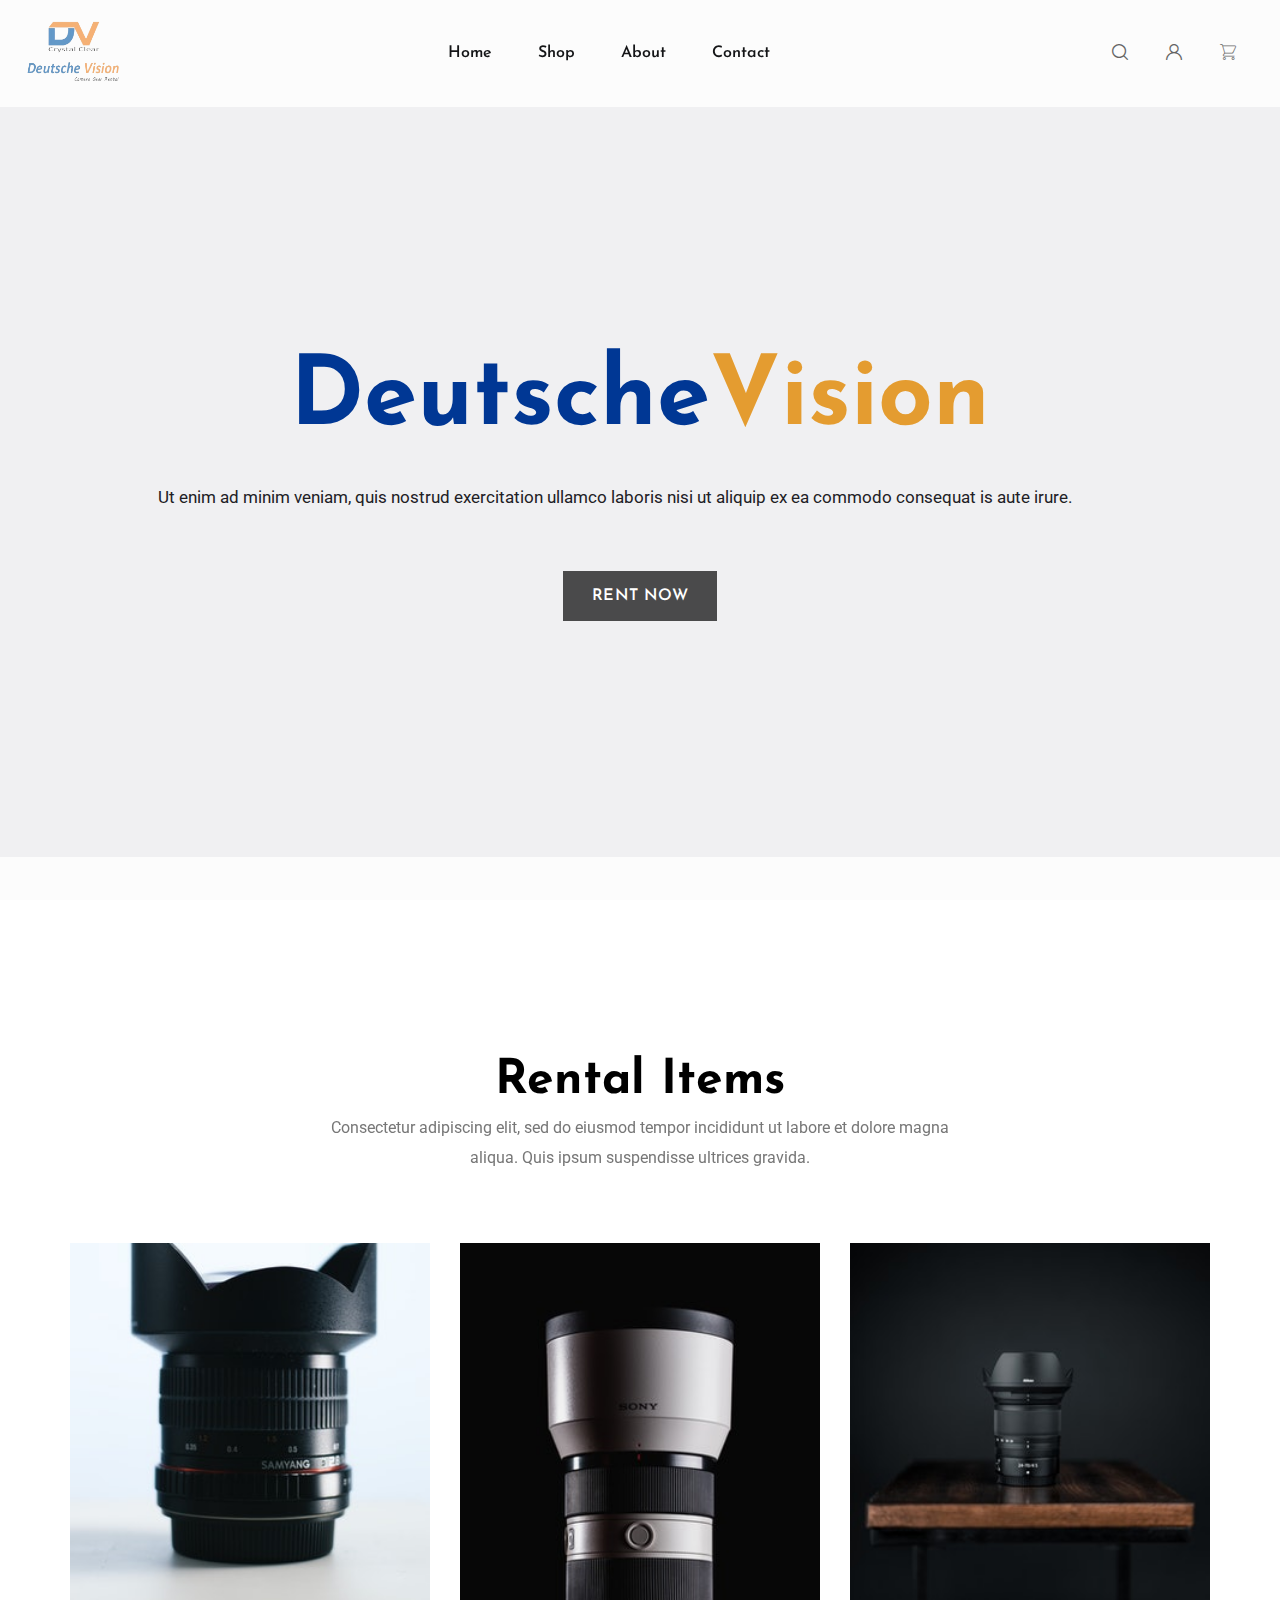
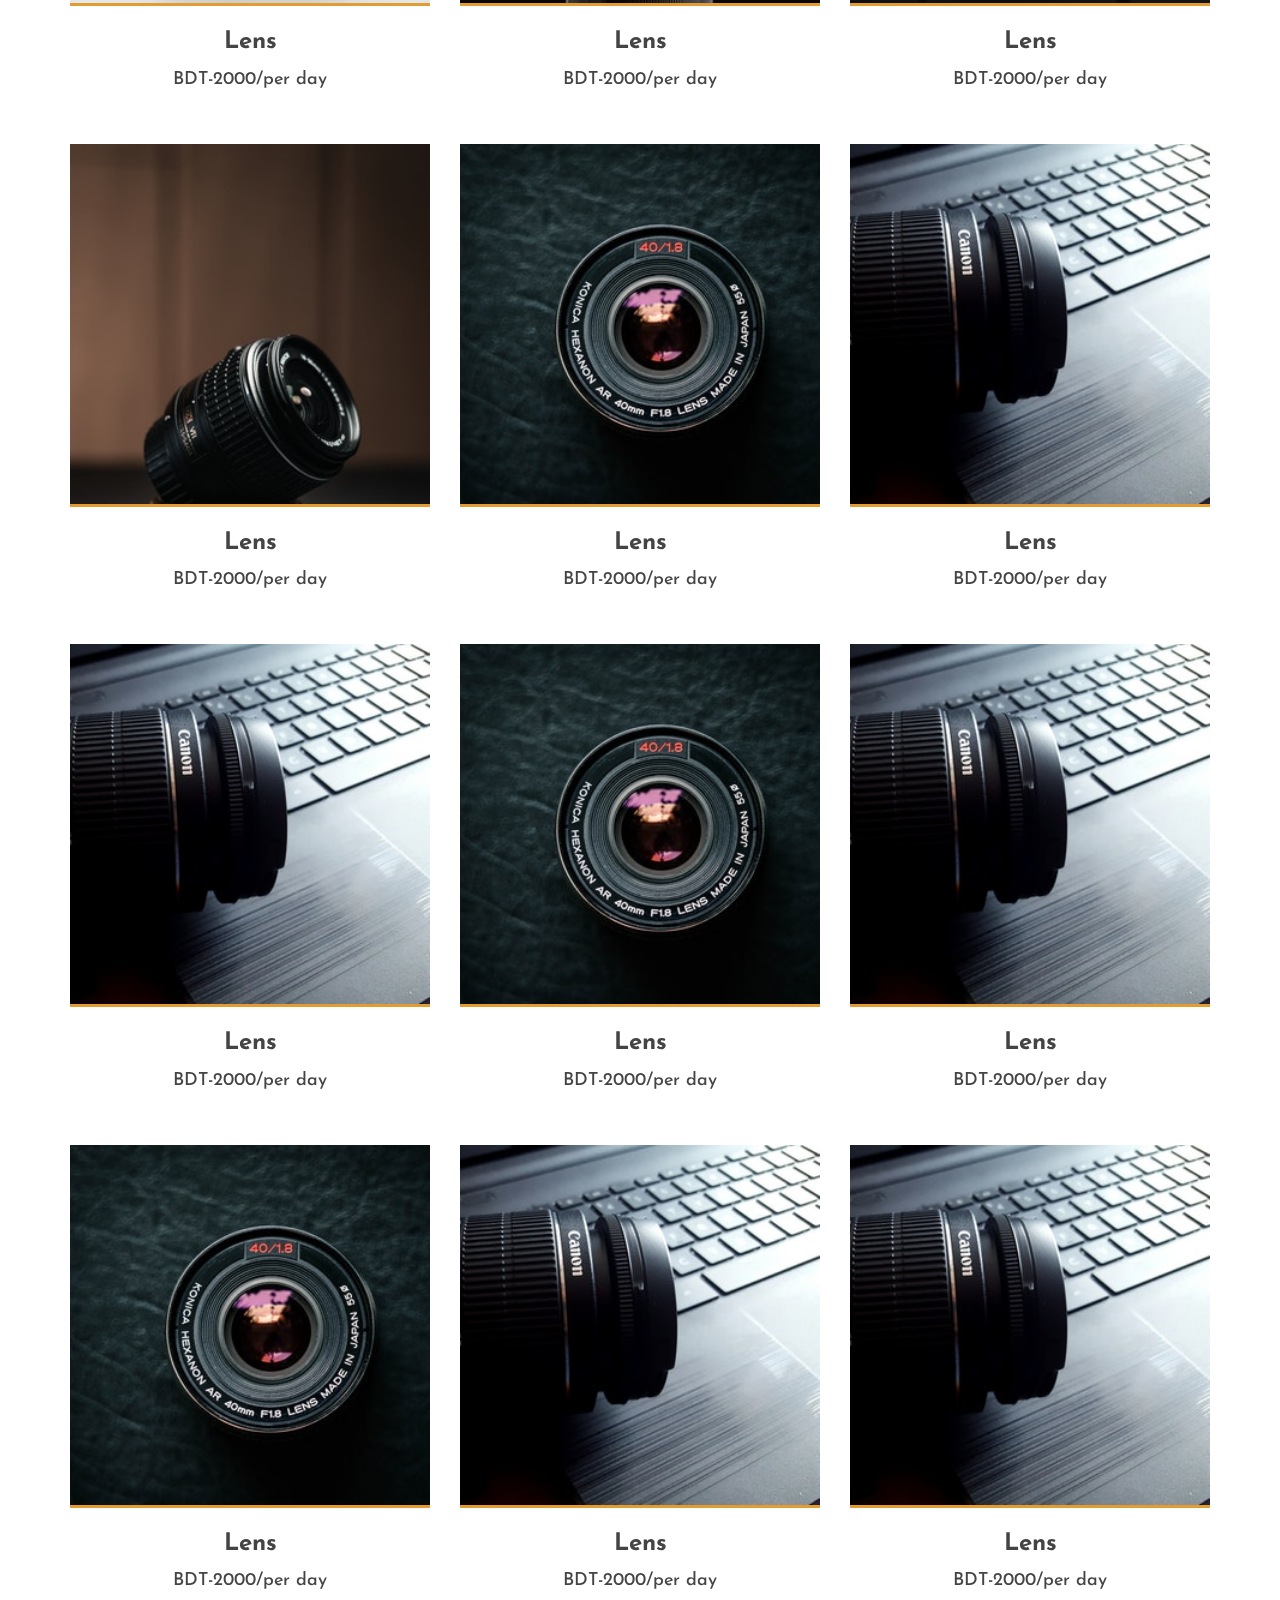
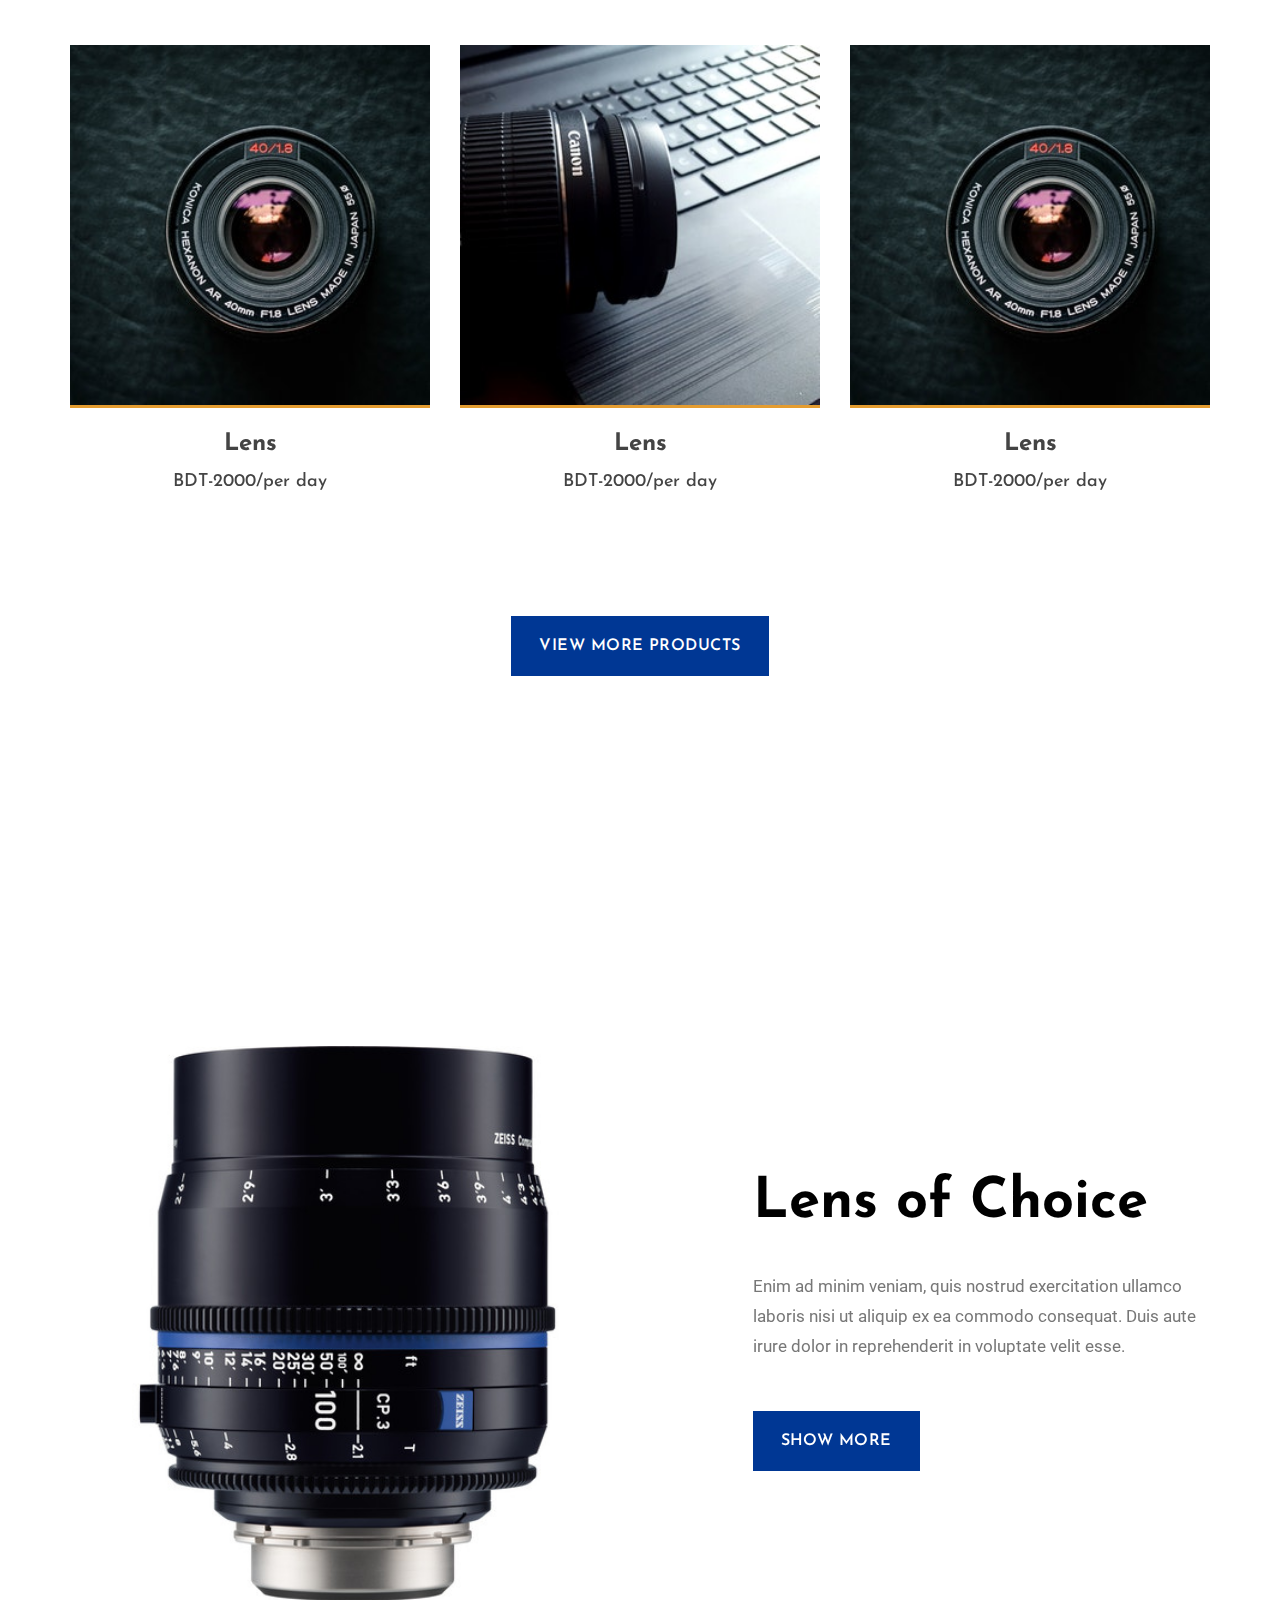
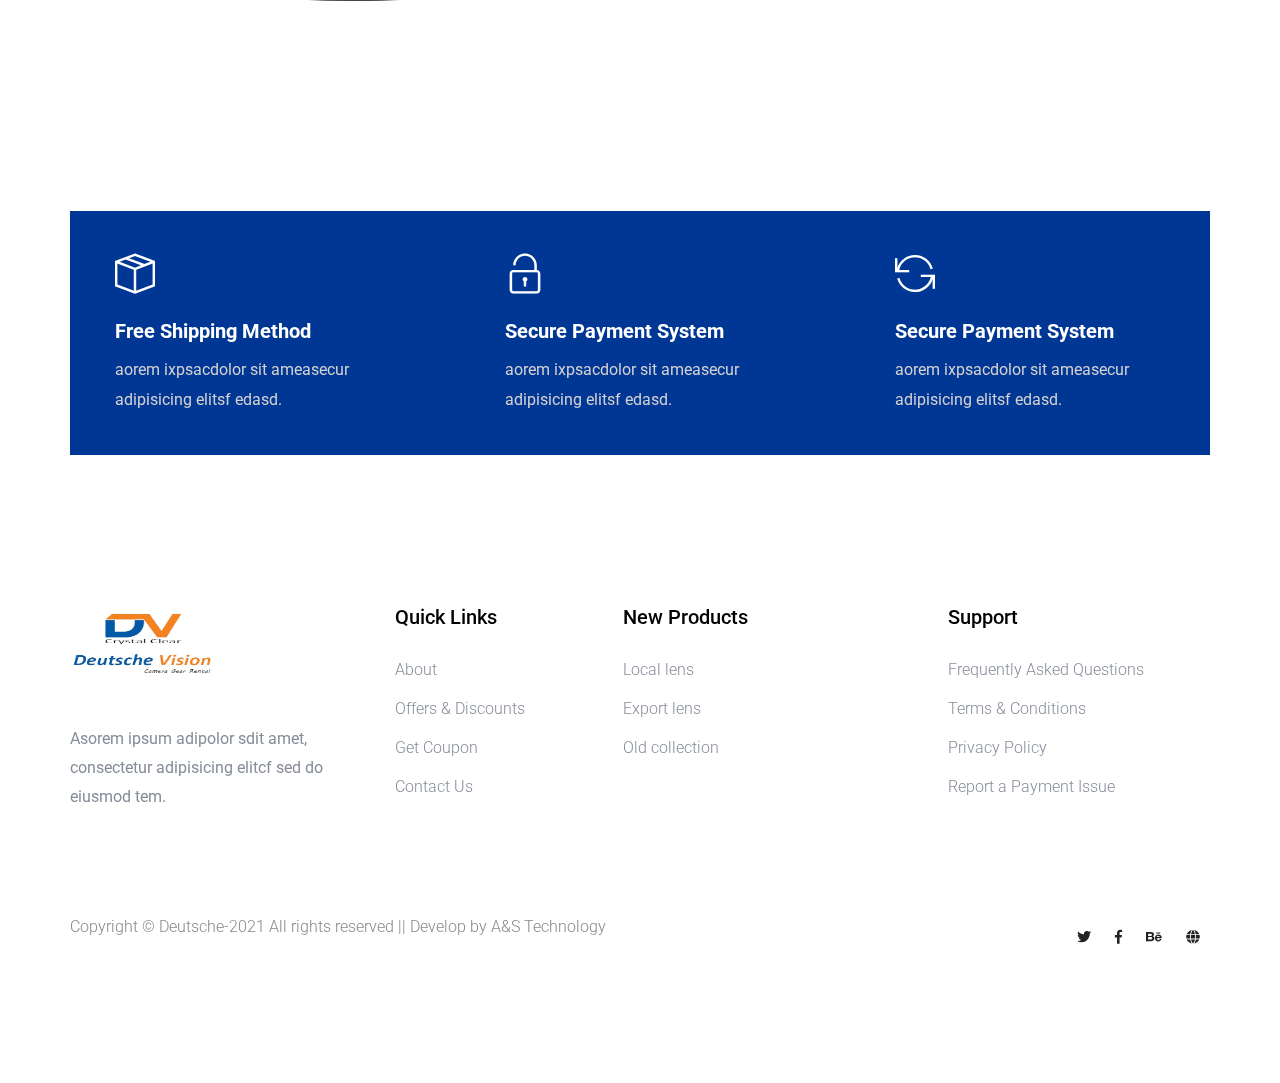
==== commit a8ec880c: "upload files" ====
--- a/index.html
+++ b/index.html
@@ -44,7 +44,7 @@
                     <div class="menu-wrapper">
                         <!-- Logo -->
                         <div class="logo">
-                            <a href="index.html"><img src="assets/img/logo/logo.png" alt=""></a>
+                            <a href="index.html"><img src="assets/img/logo/logo.png" alt=""  width="100px" height="80px" ></a>
                         </div>
                         <!-- Main-menu -->
                         <div class="main-menu d-none d-lg-block">
@@ -149,7 +149,7 @@
                             </div>
                             <div class="popular-caption">
                                 <h3><a href="product_details.html"> Lens</a></h3>
-                                <span>$ 45,743-7days</span>
+                                <span> BDT-2000/per day</span>
                             </div>
                         </div>
                     </div>
@@ -166,7 +166,7 @@
                             </div>
                             <div class="popular-caption">
                                 <h3><a href="product_details.html"> Lens</a></h3>
-                                <span>$ 45,743-7days</span>
+                                <span> BDT-2000/per day</span>
                             </div>
                         </div>
                     </div>
@@ -183,7 +183,7 @@
                             </div>
                             <div class="popular-caption">
                                 <h3><a href="product_details.html"> Lens</a></h3>
-                                <span>$ 45,743-7days</span>
+                                <span> BDT-2000/per day</span>
                             </div>
                         </div>
                     </div>
@@ -200,7 +200,7 @@
                             </div>
                             <div class="popular-caption">
                                 <h3><a href="product_details.html"> Lens</a></h3>
-                                <span>$ 45,743-7days</span>
+                                <span> BDT-2000/per day</span>
                             </div>
                         </div>
                     </div>
@@ -217,7 +217,7 @@
                             </div>
                             <div class="popular-caption">
                                 <h3><a href="product_details.html"> Lens</a></h3>
-                                <span>$ 45,743-7days</span>
+                                <span> BDT-2000/per day</span>
                             </div>
                         </div>
                     </div>
@@ -234,7 +234,7 @@
                             </div>
                             <div class="popular-caption">
                                 <h3><a href="product_details.html"> Lens</a></h3>
-                                <span>$ 45,743-7days</span>
+                                <span> BDT-2000/per day</span>
                             </div>
                         </div>
                     </div>
@@ -251,7 +251,7 @@
                             </div>
                             <div class="popular-caption">
                                 <h3><a href="product_details.html"> Lens</a></h3>
-                                <span>$ 45,743-7days</span>
+                                <span> BDT-2000/per day</span>
                             </div>
                         </div>
                     </div>
@@ -268,7 +268,7 @@
                             </div>
                             <div class="popular-caption">
                                 <h3><a href="product_details.html"> Lens</a></h3>
-                                <span>$ 45,743-7days</span>
+                                <span> BDT-2000/per day</span>
                             </div>
                         </div>
                     </div>
@@ -285,7 +285,7 @@
                             </div>
                             <div class="popular-caption">
                                 <h3><a href="product_details.html"> Lens</a></h3>
-                                <span>$ 45,743-7days</span>
+                                <span> BDT-2000/per day</span>
                             </div>
                         </div>
                     </div>
@@ -302,7 +302,7 @@
                             </div>
                             <div class="popular-caption">
                                 <h3><a href="product_details.html"> Lens</a></h3>
-                                <span>$ 45,743-7days</span>
+                                <span> BDT-2000/per day</span>
                             </div>
                         </div>
                     </div>
@@ -319,7 +319,7 @@
                             </div>
                             <div class="popular-caption">
                                 <h3><a href="product_details.html"> Lens</a></h3>
-                                <span>$ 45,743-7days</span>
+                                <span> BDT-2000/per day</span>
                             </div>
                         </div>
                     </div>
@@ -336,7 +336,7 @@
                             </div>
                             <div class="popular-caption">
                                 <h3><a href="product_details.html"> Lens</a></h3>
-                                <span>$ 45,743-7days</span>
+                                <span> BDT-2000/per day</span>
                             </div>
                         </div>
                     </div>
@@ -353,7 +353,7 @@
                             </div>
                             <div class="popular-caption">
                                 <h3><a href="product_details.html"> Lens</a></h3>
-                                <span>$ 45,743-7days</span>
+                                <span> BDT-2000/per day</span>
                             </div>
                         </div>
                     </div>
@@ -370,7 +370,7 @@
                             </div>
                             <div class="popular-caption">
                                 <h3><a href="product_details.html"> Lens</a></h3>
-                                <span>$ 45,743-7days</span>
+                                <span> BDT-2000/per day</span>
                             </div>
                         </div>
                     </div>
@@ -387,7 +387,7 @@
                             </div>
                             <div class="popular-caption">
                                 <h3><a href="product_details.html"> Lens</a></h3>
-                                <span>$ 45,743-7days</span>
+                                <span> BDT-2000/per day</span>
                             </div>
                         </div>
                     </div>
@@ -465,7 +465,7 @@
                             <div class="single-footer-caption mb-30">
                                 <!-- logo -->
                                 <div class="footer-logo">
-                                    <a href="index.html"><img src="assets/img/logo/logo2_footer.png" alt=""   style="width: 250px;"></a>
+                                    <a href="index.html"><img src="assets/img/logo/logo2_footer.png" alt=""   style="width:150px; height: 80px;"></a>
                                 </div>
                                 <div class="footer-tittle">
                                     <div class="footer-pera">
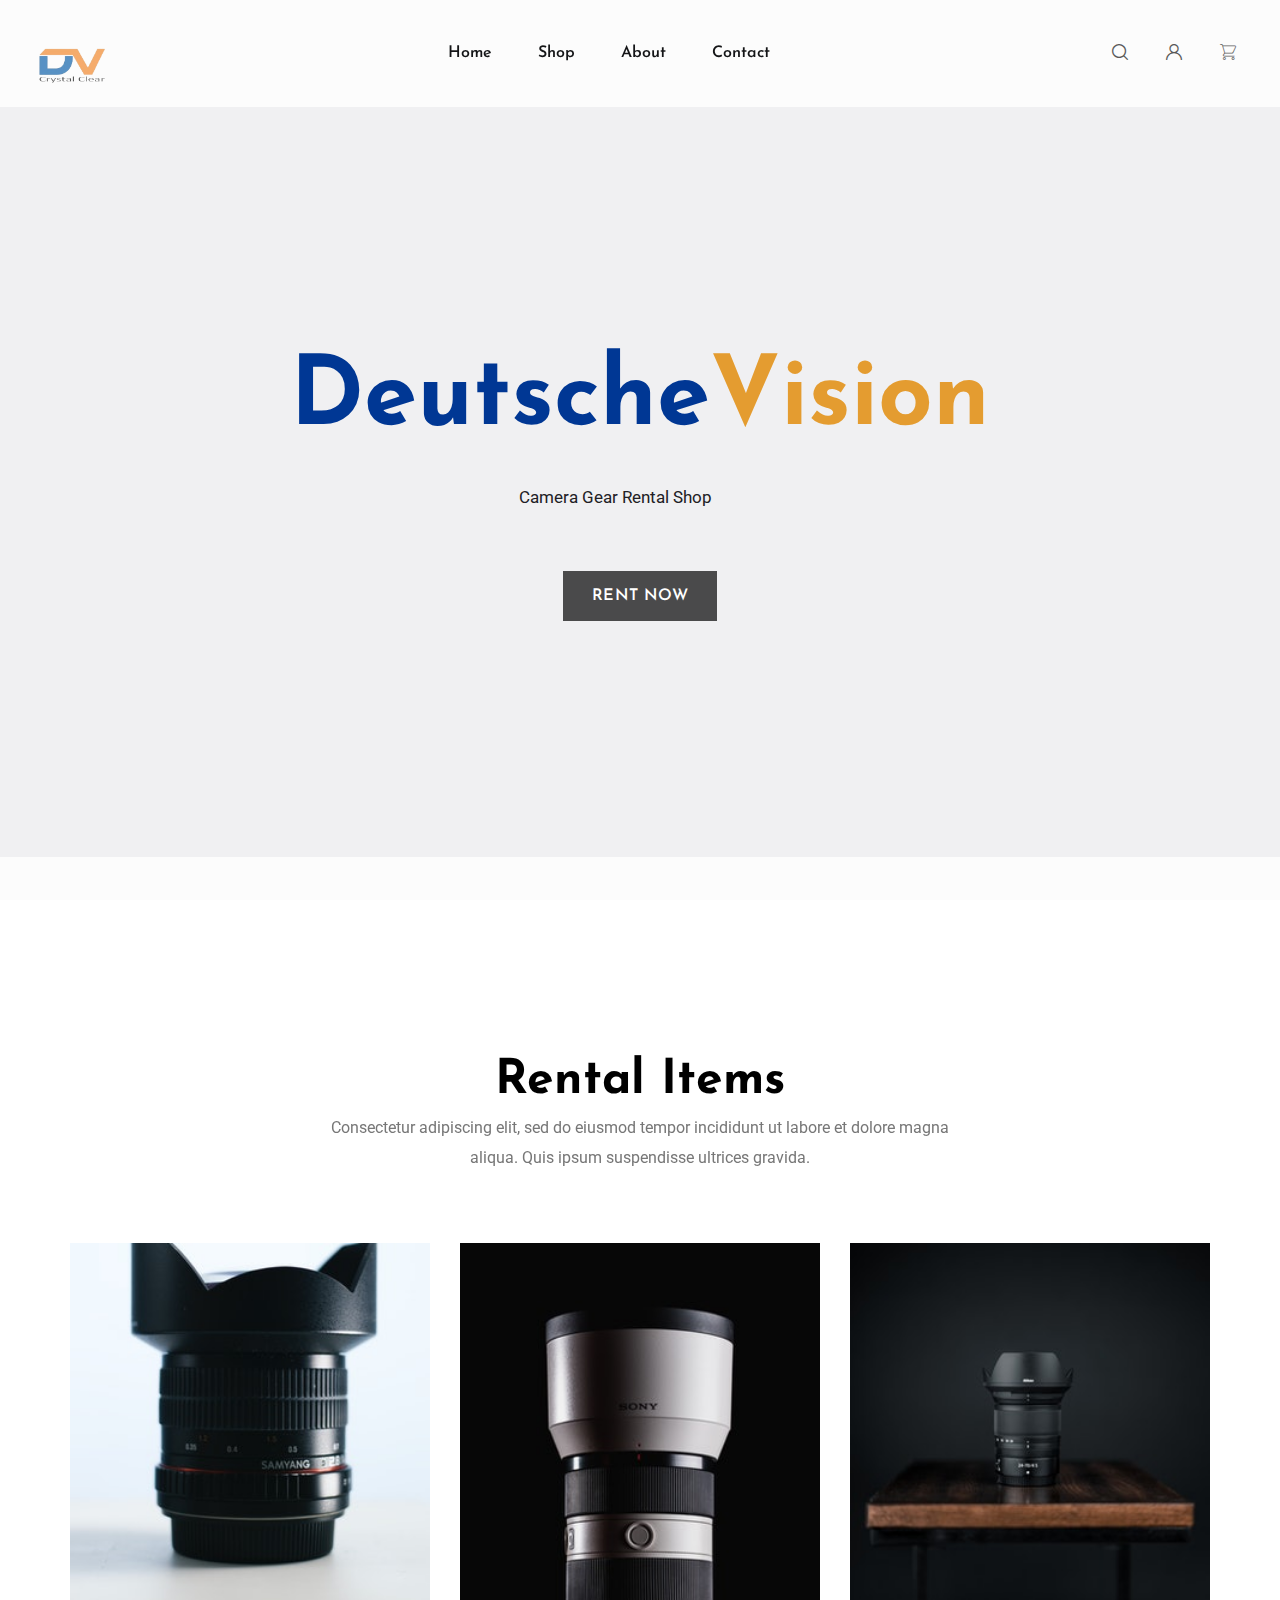
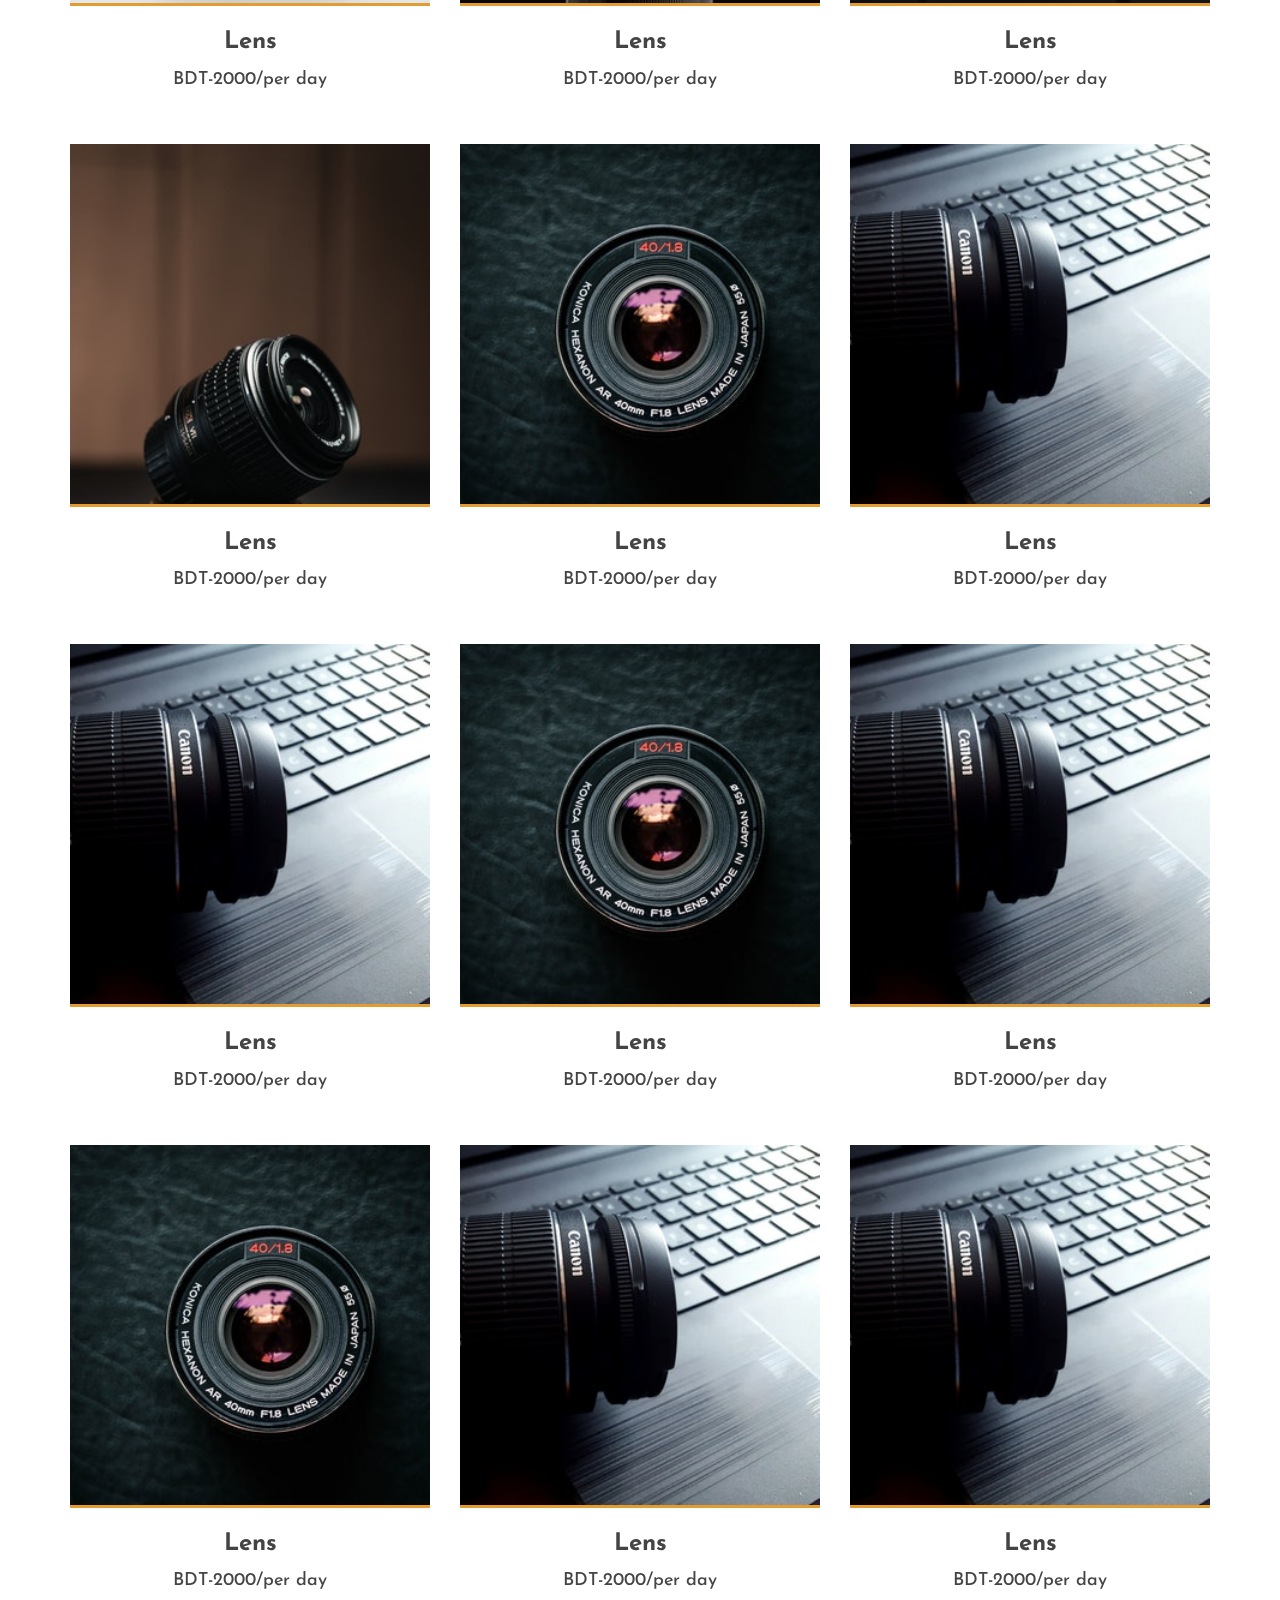
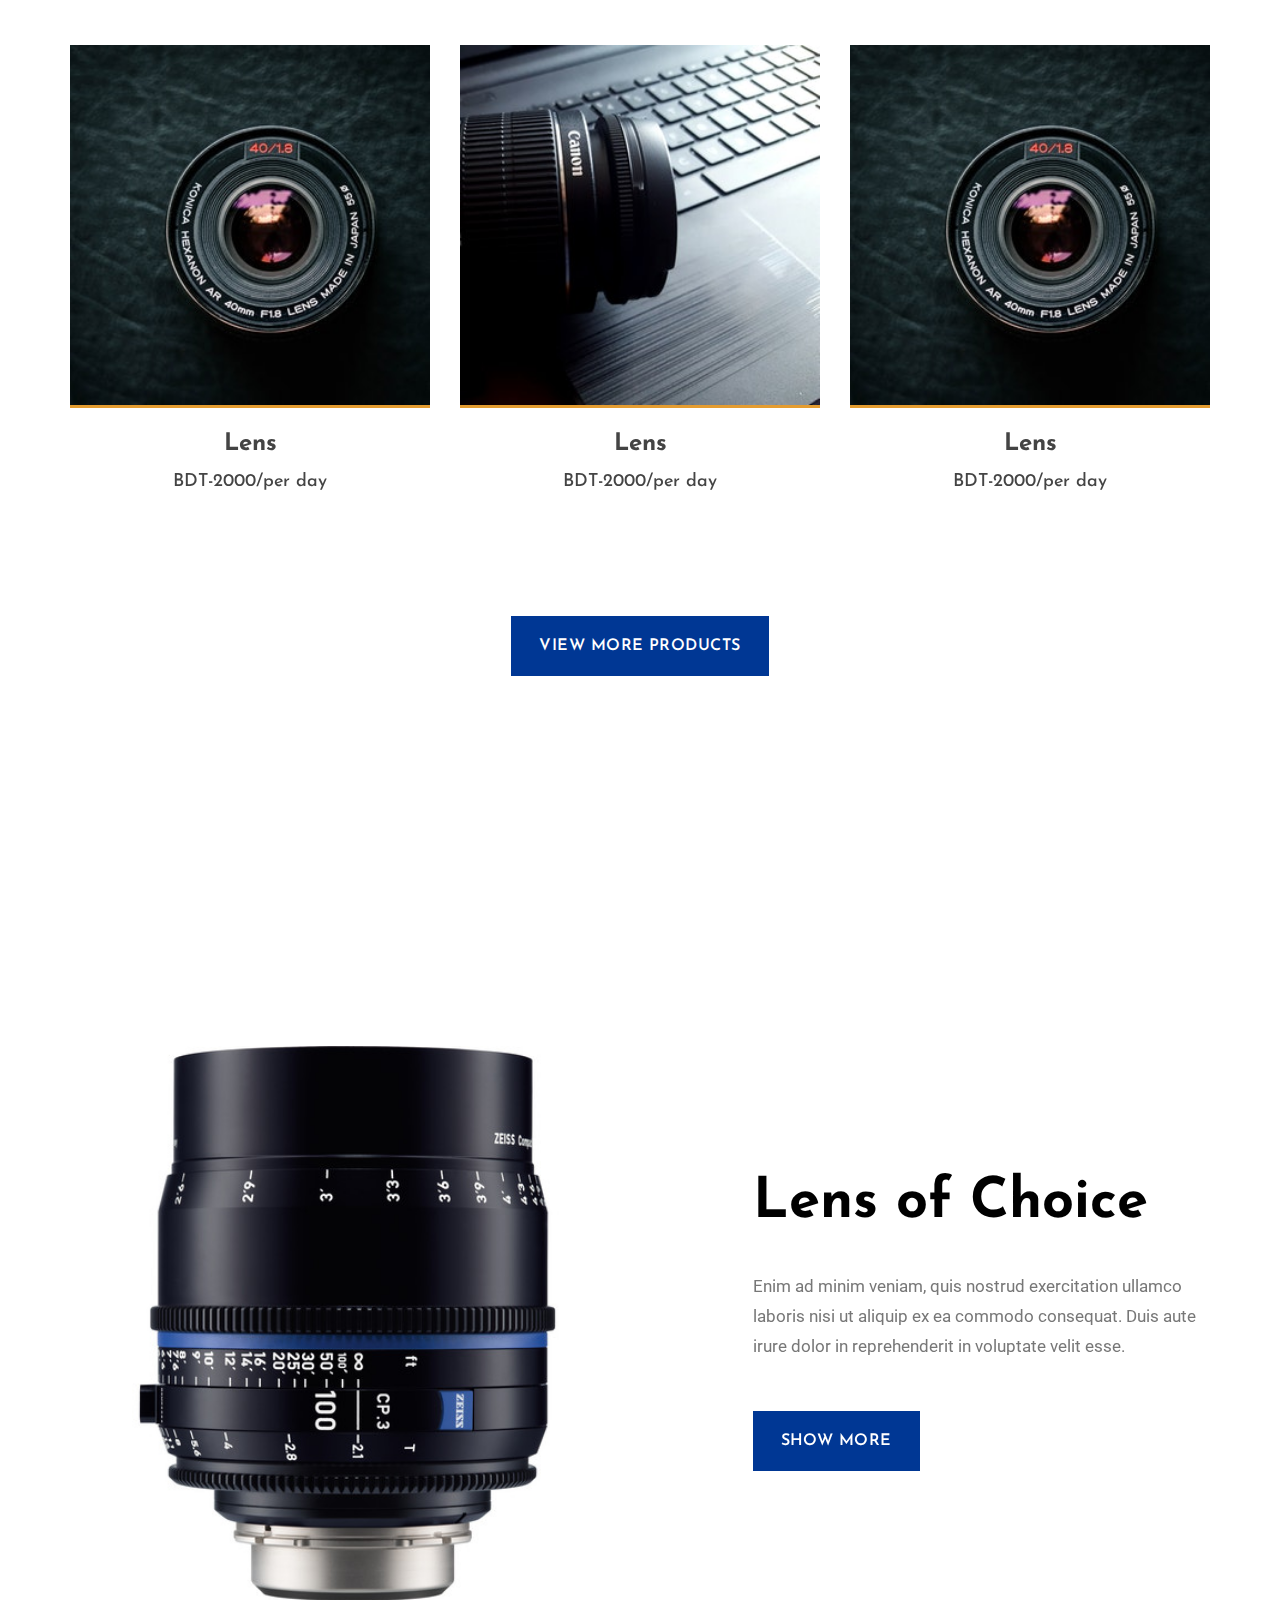
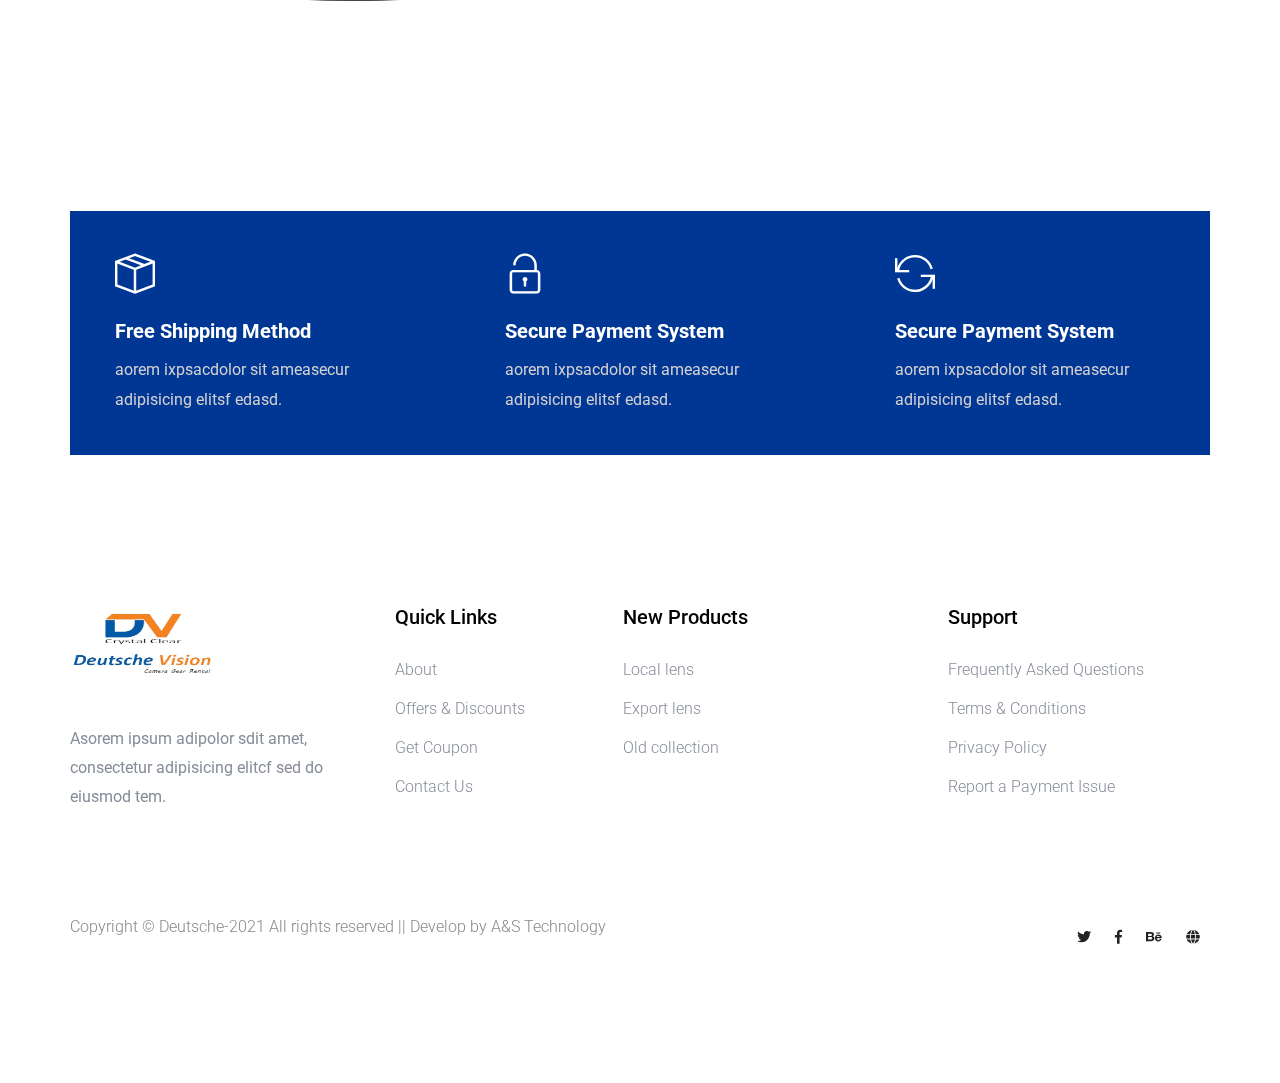
==== commit 172c42ad: "update files" ====
--- a/index.html
+++ b/index.html
@@ -90,7 +90,7 @@
                             <div class="col-12 ">
                                 <div class="hero__caption text-center">
                                     <h1 data-animation="fadeInLeft" data-delay=".4s" data-duration="2000ms">Deutsche<span style="color: #e49c30;">Vision </span> </h1>
-                                    <p data-animation="fadeInLeft" data-delay=".7s" data-duration="2000ms">Ut enim ad minim veniam, quis nostrud exercitation ullamco laboris nisi ut aliquip ex ea commodo consequat is aute irure.</p>
+                                    <p data-animation="fadeInLeft" data-delay=".7s" data-duration="2000ms"> Camera Gear Rental Shop </p>
                                     <!-- Hero-btn -->
                                     <div class="hero__btn" data-animation="fadeInLeft" data-delay=".8s" data-duration="2000ms">
                                         <a href="shop.html" class="btn hero-btn">Rent Now</a>
@@ -108,7 +108,7 @@
                             <div class="col-12 ">
                                 <div class="hero__caption text-center">
                                     <h1 data-animation="fadeInLeft" data-delay=".4s" data-duration="2000ms">Deutsche<span style="color: #e49c30;">Vision </span> </h1>
-                                    <p data-animation="fadeInLeft" data-delay=".7s" data-duration="2000ms">Ut enim ad minim veniam, quis nostrud exercitation ullamco laboris nisi ut aliquip ex ea commodo consequat is aute irure.</p>
+                                    <p data-animation="fadeInLeft" data-delay=".7s" data-duration="2000ms">Camera Gear Rental Shop</p>
                                     <!-- Hero-btn -->
                                     <div class="hero__btn" data-animation="fadeInLeft" data-delay=".8s" data-duration="2000ms">
                                         <a href="shop.html" class="btn hero-btn">Rent Now</a>
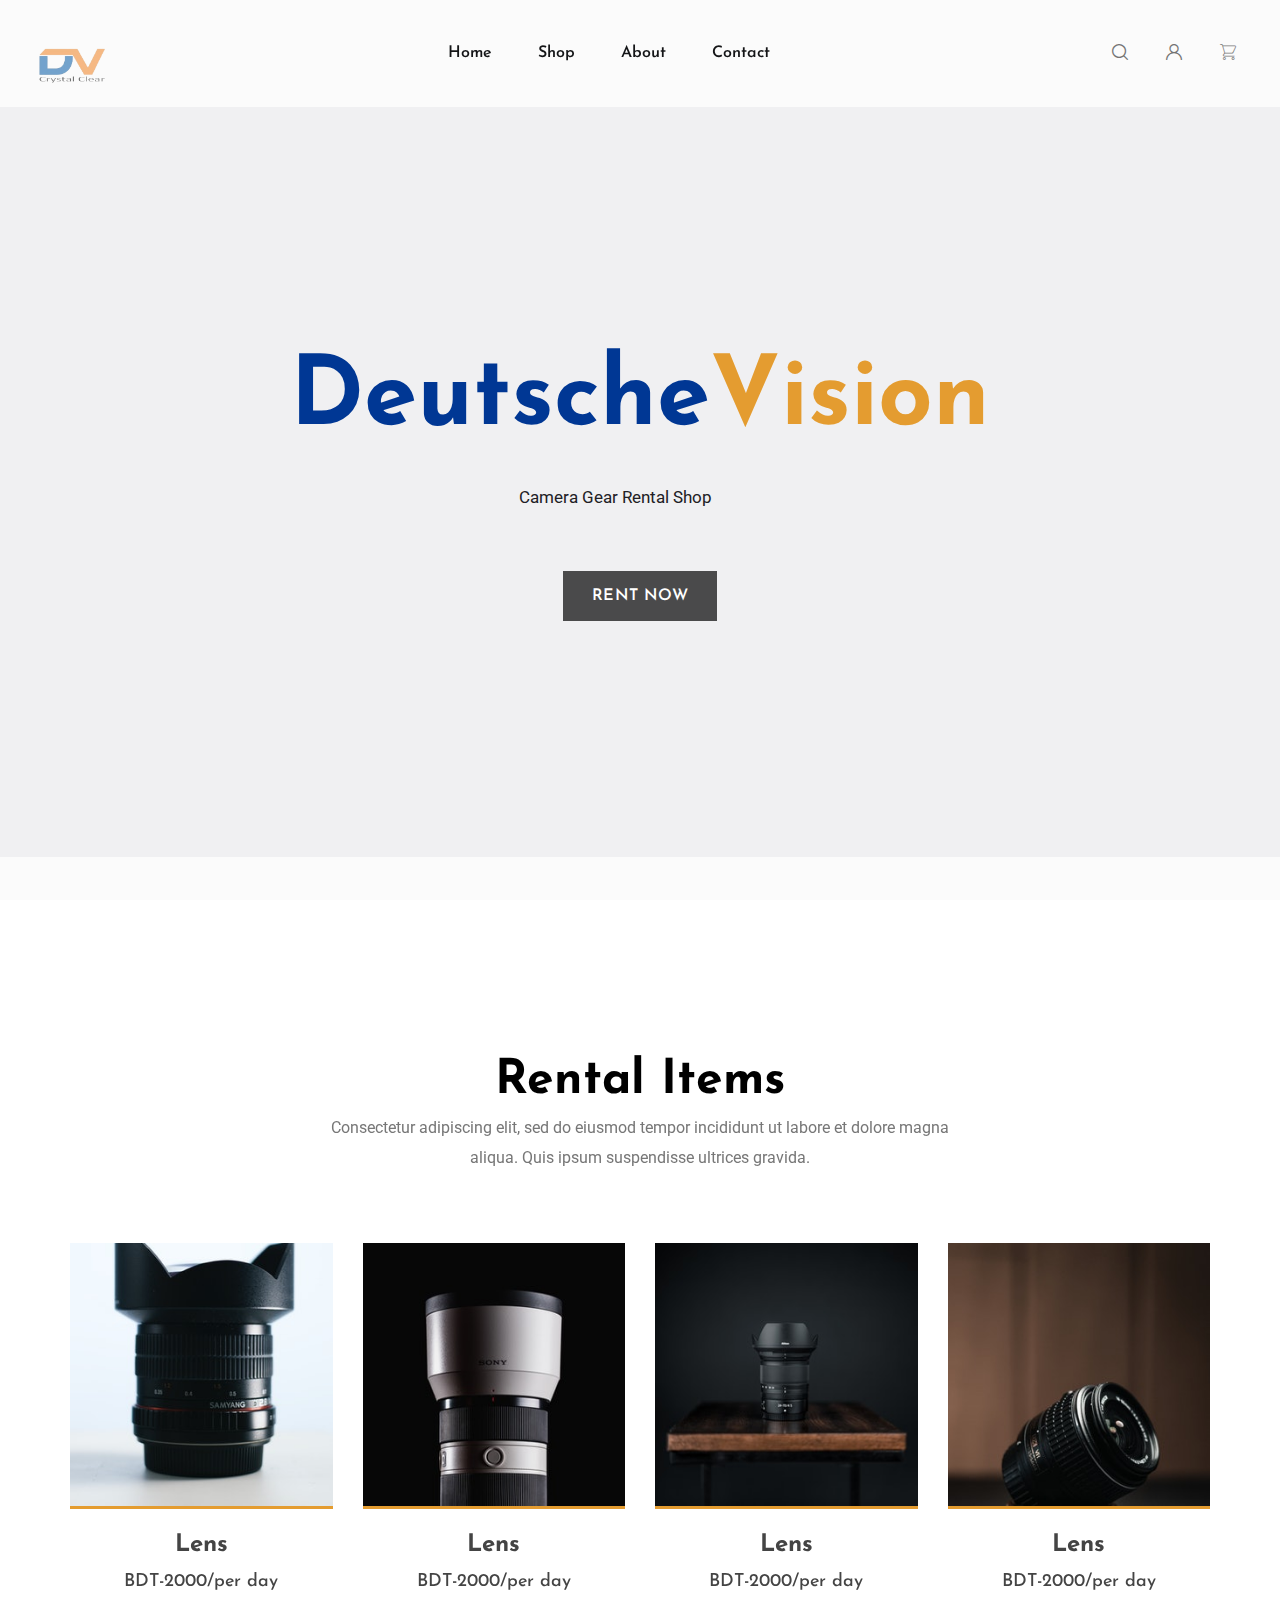
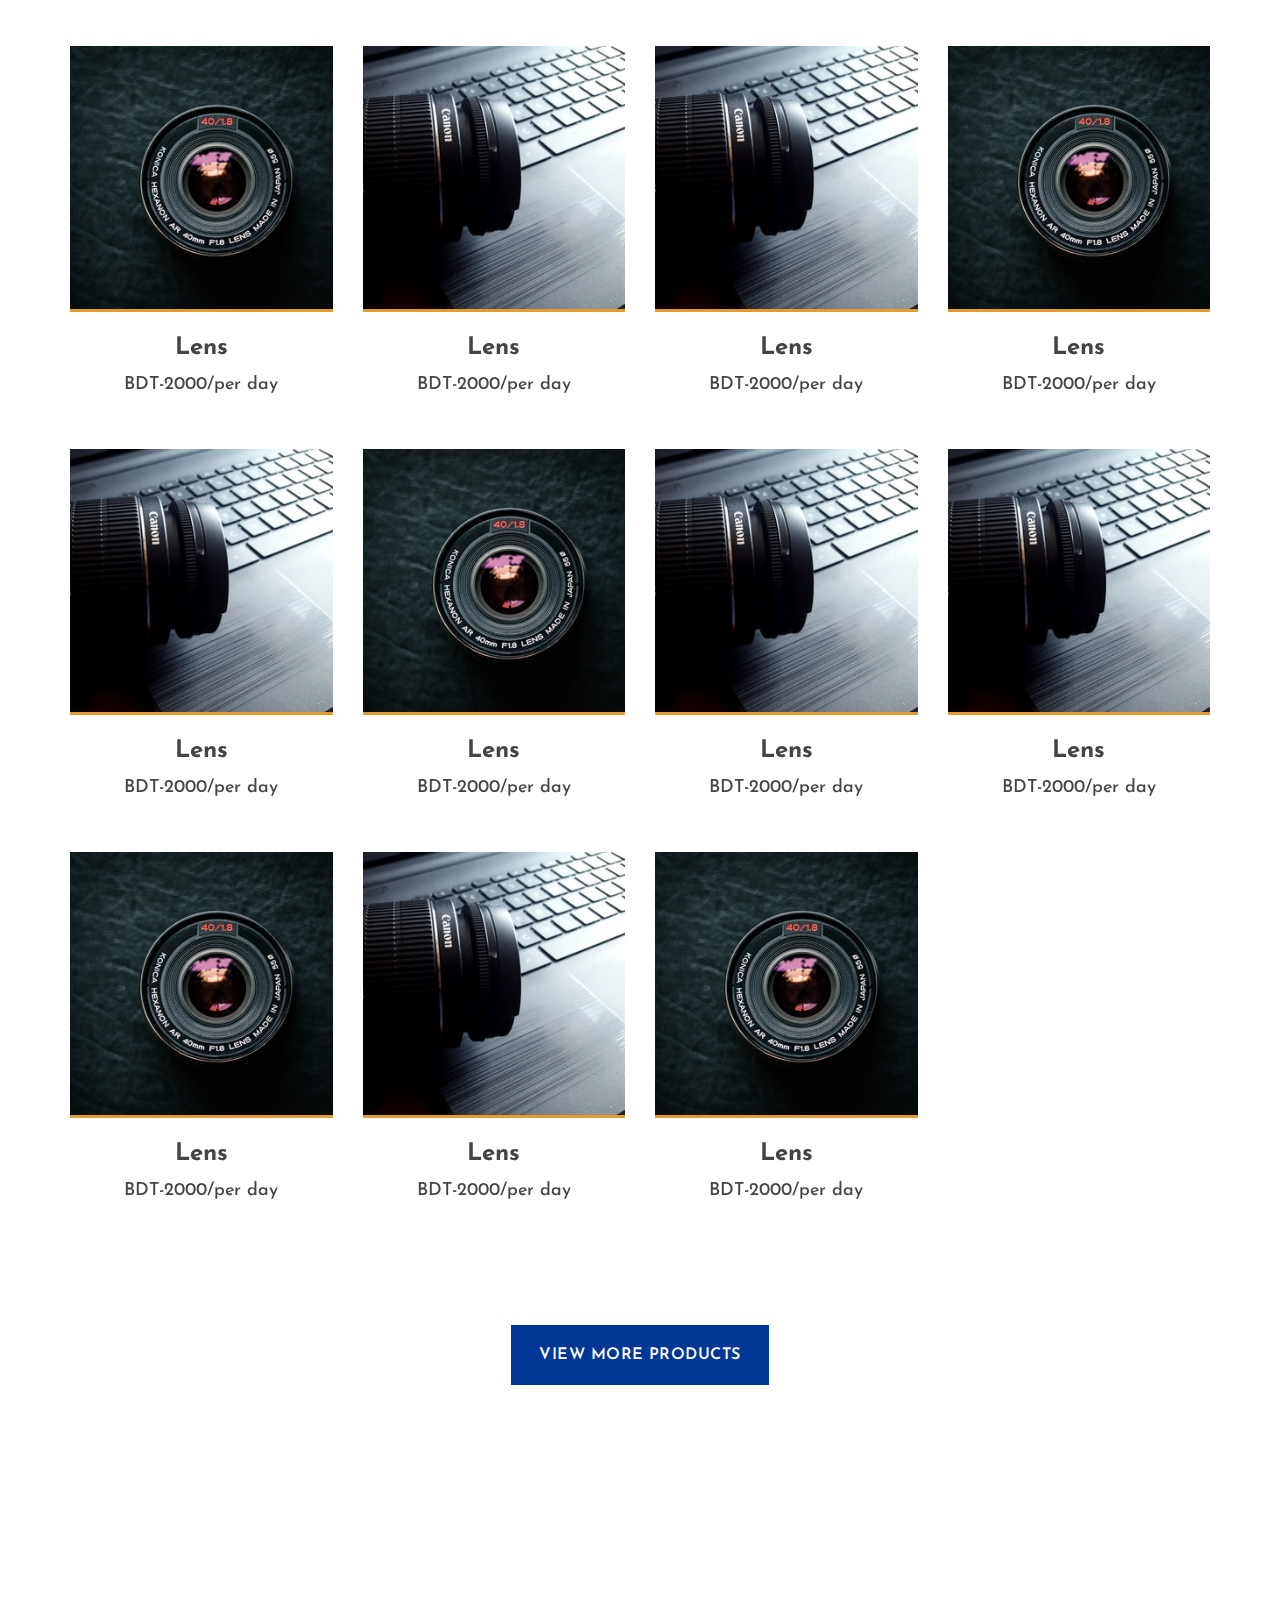
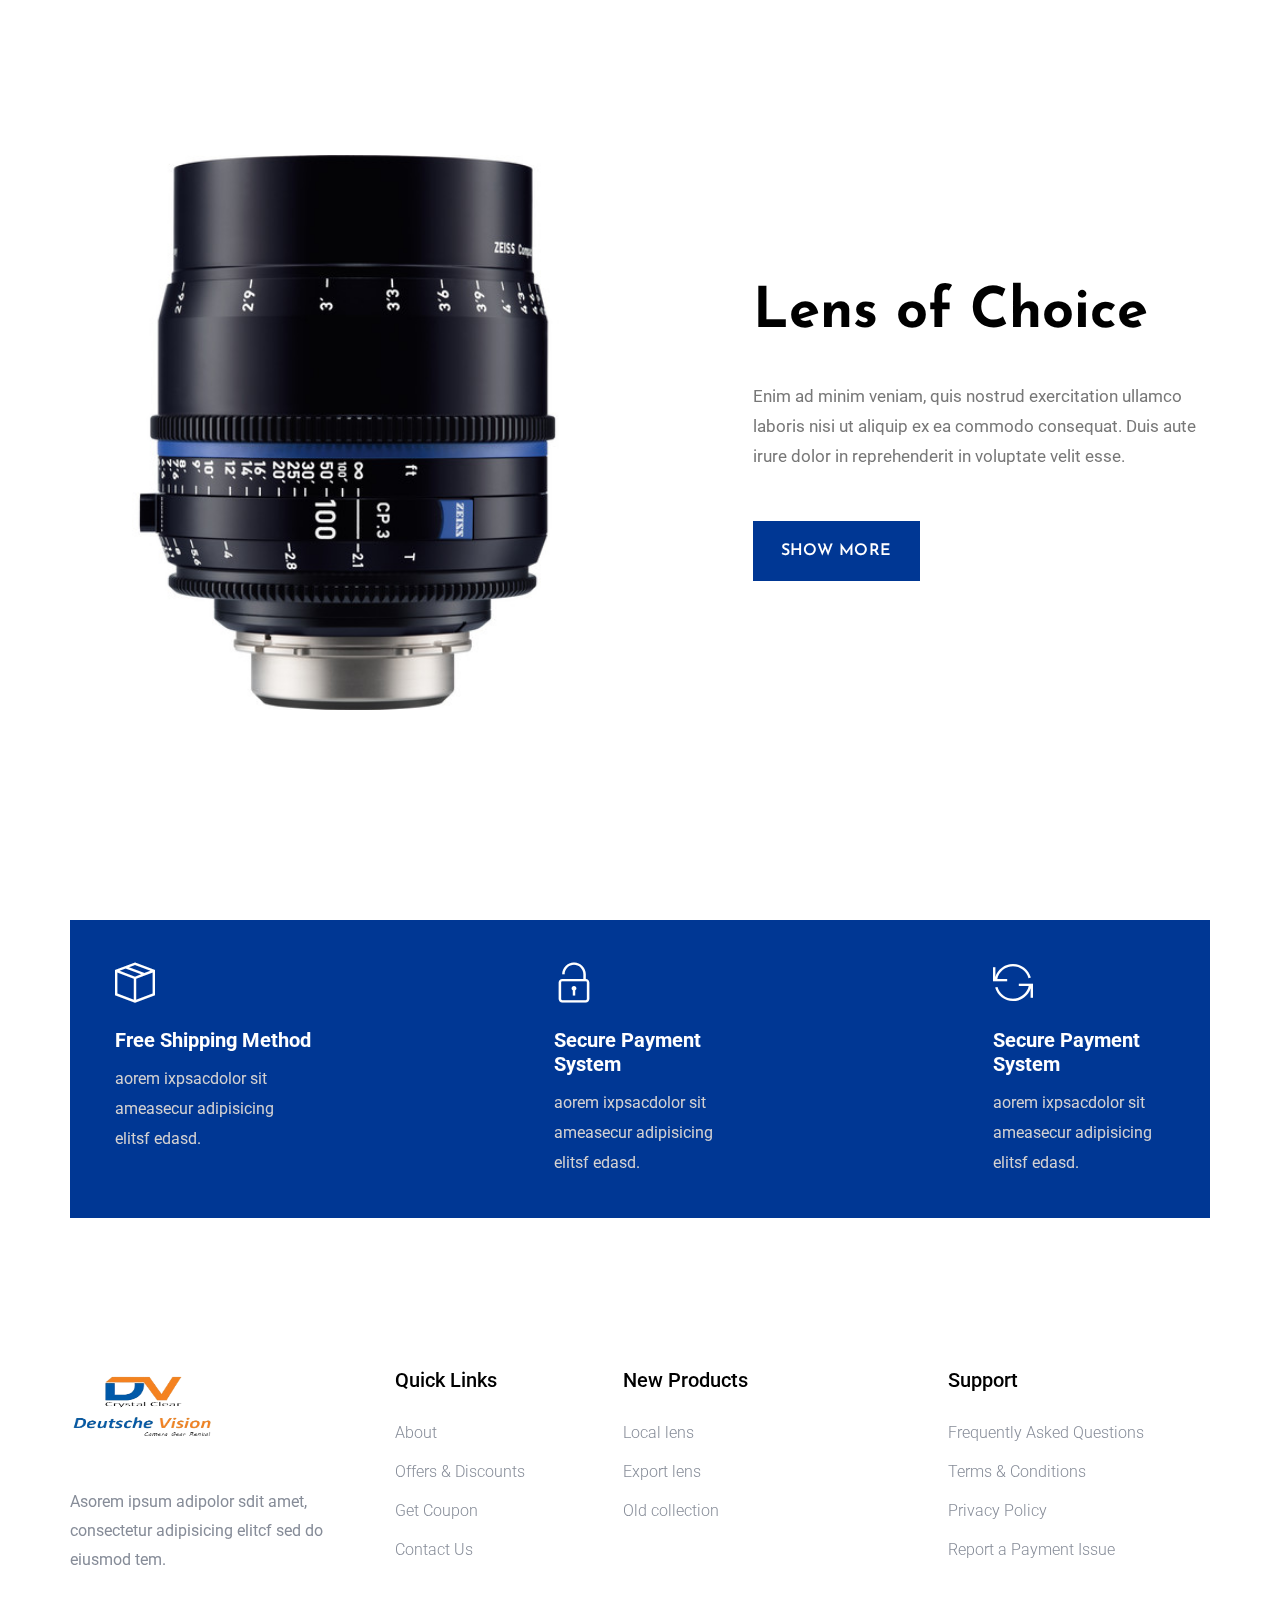
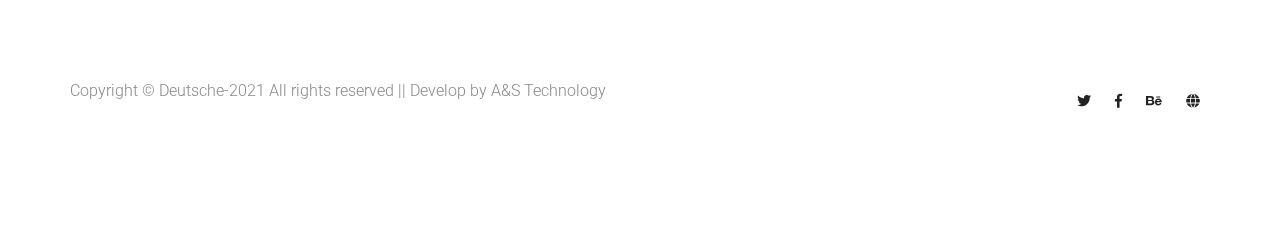
==== commit 4b308337: "changes mail" ====
--- a/index.html
+++ b/index.html
@@ -136,7 +136,7 @@
                     </div>
                 </div>
                 <div class="row">
-                    <div class="col-xl-4 col-lg-4 col-md-6 col-sm-6">
+                    <div class="col-xl-3 col-lg-3 col-md-6 col-sm-6">
                         <div class="single-popular-items mb-50 text-center">
                             <div class="popular-img">
                                 <img src="assets/img/gallery/popular1.png" alt="">
@@ -153,7 +153,7 @@
                             </div>
                         </div>
                     </div>
-                    <div class="col-xl-4 col-lg-4 col-md-6 col-sm-6">
+                    <div class="col-xl-3 col-lg-3 col-md-6 col-sm-6">
                         <div class="single-popular-items mb-50 text-center">
                             <div class="popular-img">
                                 <img src="assets/img/gallery/popular2.png" alt="">
@@ -170,7 +170,7 @@
                             </div>
                         </div>
                     </div>
-                    <div class="col-xl-4 col-lg-4 col-md-6 col-sm-6">
+                    <div class="col-xl-3 col-lg-3 col-md-6 col-sm-6">
                         <div class="single-popular-items mb-50 text-center">
                             <div class="popular-img">
                                 <img src="assets/img/gallery/popular3.png" alt="">
@@ -187,7 +187,7 @@
                             </div>
                         </div>
                     </div>
-                    <div class="col-xl-4 col-lg-4 col-md-6 col-sm-6">
+                    <div class="col-xl-3 col-lg-3 col-md-6 col-sm-6">
                         <div class="single-popular-items mb-50 text-center">
                             <div class="popular-img">
                                 <img src="assets/img/gallery/popular4.png" alt="">
@@ -204,7 +204,7 @@
                             </div>
                         </div>
                     </div>
-                    <div class="col-xl-4 col-lg-4 col-md-6 col-sm-6">
+                    <div class="col-xl-3 col-lg-3 col-md-6 col-sm-6">
                         <div class="single-popular-items mb-50 text-center">
                             <div class="popular-img">
                                 <img src="assets/img/gallery/popular5.png" alt="">
@@ -221,7 +221,7 @@
                             </div>
                         </div>
                     </div>
-                    <div class="col-xl-4 col-lg-4 col-md-6 col-sm-6">
+                    <div class="col-xl-3 col-lg-3 col-md-6 col-sm-6">
                         <div class="single-popular-items mb-50 text-center">
                             <div class="popular-img">
                                 <img src="assets/img/gallery/popular6.png" alt="">
@@ -238,7 +238,7 @@
                             </div>
                         </div>
                     </div>
-                    <div class="col-xl-4 col-lg-4 col-md-6 col-sm-6">
+                    <div class="col-xl-3 col-lg-3 col-md-6 col-sm-6">
                         <div class="single-popular-items mb-50 text-center">
                             <div class="popular-img">
                                 <img src="assets/img/gallery/popular6.png" alt="">
@@ -255,7 +255,7 @@
                             </div>
                         </div>
                     </div>
-                    <div class="col-xl-4 col-lg-4 col-md-6 col-sm-6">
+                    <div class="col-xl-3 col-lg-3 col-md-6 col-sm-6">
                         <div class="single-popular-items mb-50 text-center">
                             <div class="popular-img">
                                 <img src="assets/img/gallery/popular5.png" alt="">
@@ -272,7 +272,7 @@
                             </div>
                         </div>
                     </div>
-                    <div class="col-xl-4 col-lg-4 col-md-6 col-sm-6">
+                    <div class="col-xl-3 col-lg-3 col-md-6 col-sm-6">
                         <div class="single-popular-items mb-50 text-center">
                             <div class="popular-img">
                                 <img src="assets/img/gallery/popular6.png" alt="">
@@ -289,7 +289,7 @@
                             </div>
                         </div>
                     </div>
-                    <div class="col-xl-4 col-lg-4 col-md-6 col-sm-6">
+                    <div class="col-xl-3 col-lg-3 col-md-6 col-sm-6">
                         <div class="single-popular-items mb-50 text-center">
                             <div class="popular-img">
                                 <img src="assets/img/gallery/popular5.png" alt="">
@@ -306,7 +306,7 @@
                             </div>
                         </div>
                     </div>
-                    <div class="col-xl-4 col-lg-4 col-md-6 col-sm-6">
+                    <div class="col-xl-3 col-lg-3 col-md-6 col-sm-6">
                         <div class="single-popular-items mb-50 text-center">
                             <div class="popular-img">
                                 <img src="assets/img/gallery/popular6.png" alt="">
@@ -323,7 +323,7 @@
                             </div>
                         </div>
                     </div>
-                    <div class="col-xl-4 col-lg-4 col-md-6 col-sm-6">
+                    <div class="col-xl-3 col-lg-3 col-md-6 col-sm-6">
                         <div class="single-popular-items mb-50 text-center">
                             <div class="popular-img">
                                 <img src="assets/img/gallery/popular6.png" alt="">
@@ -340,7 +340,7 @@
                             </div>
                         </div>
                     </div>
-                    <div class="col-xl-4 col-lg-4 col-md-6 col-sm-6">
+                    <div class="col-xl-3 col-lg-3 col-md-6 col-sm-6">
                         <div class="single-popular-items mb-50 text-center">
                             <div class="popular-img">
                                 <img src="assets/img/gallery/popular5.png" alt="">
@@ -357,7 +357,7 @@
                             </div>
                         </div>
                     </div>
-                    <div class="col-xl-4 col-lg-4 col-md-6 col-sm-6">
+                    <div class="col-xl-3 col-lg-3 col-md-6 col-sm-6">
                         <div class="single-popular-items mb-50 text-center">
                             <div class="popular-img">
                                 <img src="assets/img/gallery/popular6.png" alt="">
@@ -374,7 +374,7 @@
                             </div>
                         </div>
                     </div>
-                    <div class="col-xl-4 col-lg-4 col-md-6 col-sm-6">
+                    <div class="col-xl-3 col-lg-3 col-md-6 col-sm-6">
                         <div class="single-popular-items mb-50 text-center">
                             <div class="popular-img">
                                 <img src="assets/img/gallery/popular5.png" alt="">
@@ -428,21 +428,21 @@
             <div class="container">
                 <div class="method-wrapper">
                     <div class="row d-flex justify-content-between">
-                        <div class="col-xl-4 col-lg-4 col-md-6">
+                        <div class="col-xl-3 col-lg-3 col-md-6">
                             <div class="single-method mb-40">
                                 <i class="ti-package"></i>
                                 <h6>Free Shipping Method</h6>
                                 <p>aorem ixpsacdolor sit ameasecur adipisicing elitsf edasd.</p>
                             </div>
                         </div>
-                        <div class="col-xl-4 col-lg-4 col-md-6">
+                        <div class="col-xl-3 col-lg-3 col-md-6">
                             <div class="single-method mb-40">
                                 <i class="ti-unlock"></i>
                                 <h6>Secure Payment System</h6>
                                 <p>aorem ixpsacdolor sit ameasecur adipisicing elitsf edasd.</p>
                             </div>
                         </div> 
-                        <div class="col-xl-4 col-lg-4 col-md-6">
+                        <div class="col-xl-3 col-lg-3 col-md-6">
                             <div class="single-method mb-40">
                                 <i class="ti-reload"></i>
                                 <h6>Secure Payment System</h6>
@@ -524,7 +524,7 @@
   <!-- Link back to Colorlib can't be removed. Template is licensed under CC BY 3.0. --></p>                  
                         </div>
                     </div>
-                    <div class="col-xl-5 col-lg-4 col-md-5">
+                    <div class="col-xl-5 col-lg-3 col-md-5">
                         <div class="footer-copy-right f-right">
                             <!-- social -->
                             <div class="footer-social">
--- a/assets/css/style.css
+++ b/assets/css/style.css
@@ -1,2 +1,9493 @@
-@import url("https://fonts.googleapis.com/css?family=Josefin+Sans:200,300,400,500,600,700|Roboto:100,300,400,500,700&display=swap");.white-bg{background:#ffffff}.gray-bg{background:#f5f5f5}.gray-bg{background:#f7f7fd}.white-bg{background:#fff}.black-bg{background:#16161a}.theme-bg{background:#003794}.brand-bg{background:#f1f4fa}.testimonial-bg{background:#f9fafc}.white-color{color:#fff}.black-color{color:#16161a}.theme-color{color:#003794}.boxed-btn{background:#fff;color:#fff !important;display:inline-block;padding:18px 44px;font-family:"Josefin Sans",sans-serif;font-size:14px;font-weight:400;border:0;border:1px solid #003794;letter-spacing:3px;text-align:center;text-transform:uppercase;cursor:pointer}.boxed-btn:hover{background:#003794;color:#000 !important;border:1px solid #003794}.boxed-btn:focus{outline:none}.boxed-btn.large-width{width:220px}[data-overlay]{position:relative;background-size:cover;background-repeat:no-repeat;background-position:center center}[data-overlay]::before{position:absolute;left:0;top:0;right:0;bottom:0;content:""}[data-opacity="1"]::before{opacity:0.1}[data-opacity="2"]::before{opacity:0.2}[data-opacity="3"]::before{opacity:0.3}[data-opacity="4"]::before{opacity:0.4}[data-opacity="5"]::before{opacity:0.5}[data-opacity="6"]::before{opacity:0.6}[data-opacity="7"]::before{opacity:0.7}[data-opacity="8"]::before{opacity:0.8}[data-opacity="9"]::before{opacity:0.9}body{font-family:"Roboto",sans-serif;font-weight:normal;font-style:normal}h1,h2,h3,h4,h5,h6{font-family:"Josefin Sans",sans-serif;color:#003794;margin-top:0px;font-style:normal;font-weight:500;text-transform:normal}p{font-family:"Roboto",sans-serif;color:#777;font-size:16px;line-height:30px;margin-bottom:15px;font-weight:normal}span{font-family:"Josefin Sans",sans-serif}.bg-img-1{background-image:url(../img/slider/slider-img-1.jpg)}.bg-img-2{background-image:url(../img/background-img/bg-img-2.jpg)}.cta-bg-1{background-image:url(../img/background-img/bg-img-3.jpg)}.img{max-width:100%;-webkit-transition:all .3s ease-out 0s;-moz-transition:all .3s ease-out 0s;-ms-transition:all .3s ease-out 0s;-o-transition:all .3s ease-out 0s;transition:all .3s ease-out 0s}.f-left{float:left}.f-right{float:right}.fix{overflow:hidden}.clear{clear:both}a,.button{-webkit-transition:all .3s ease-out 0s;-moz-transition:all .3s ease-out 0s;-ms-transition:all .3s ease-out 0s;-o-transition:all .3s ease-out 0s;transition:all .3s ease-out 0s}a:focus,.button:focus{text-decoration:none;outline:none}ul{list-style:none;margin:0;padding:0}a{color:#635c5c}a:hover{color:#fff}a:focus,a:hover,.portfolio-cat a:hover,.footer -menu li a:hover{text-decoration:none}a,button{color:#fff;outline:medium none}button:focus,input:focus,input:focus,textarea,textarea:focus{outline:0}.uppercase{text-transform:uppercase}input:focus::-moz-placeholder{opacity:0;-webkit-transition:.4s;-o-transition:.4s;transition:.4s}.capitalize{text-transform:capitalize}.theme-overlay{position:relative}.theme-overlay::before{background:#1696e7 none repeat scroll 0 0;content:"";height:100%;left:0;opacity:0.6;position:absolute;top:0;width:100%}.overlay{position:relative;z-index:0}.overlay::before{position:absolute;content:"";top:0;left:0;width:100%;height:100%;z-index:-1}.overlay2{position:relative;z-index:0}.overlay2::before{position:absolute;content:"";background-color:#2E2200;top:0;left:0;width:100%;height:100%;z-index:-1;opacity:0.5}.section-padding{padding-top:120px;padding-bottom:120px}.separator{border-top:1px solid #f2f2f2}.mb-90{margin-bottom:90px}@media (max-width: 767px){.mb-90{margin-bottom:30px}}@media (min-width: 768px) and (max-width: 991px){.mb-90{margin-bottom:45px}}.owl-carousel .owl-nav div{background:rgba(255,255,255,0.8) none repeat scroll 0 0;height:40px;left:20px;line-height:40px;font-size:22px;color:#646464;opacity:1;visibility:visible;position:absolute;text-align:center;top:50%;transform:translateY(-50%);transition:all 0.3s ease 0s;width:40px}.owl-carousel .owl-nav div.owl-next{left:auto;right:-30px}.owl-carousel .owl-nav div.owl-next i{position:relative;right:0;top:1px}.owl-carousel .owl-nav div.owl-prev i{position:relative;right:1px;top:0px}.owl-carousel:hover .owl-nav div{opacity:1;visibility:visible}.owl-carousel:hover .owl-nav div:hover{color:#fff;background:#ff3500}.btn{background:#003794;font-family:"Josefin Sans",sans-serif;text-transform:uppercase;color:#fff;font-size:16px;font-weight:600;letter-spacing:0.03em;padding:30px 28px;border-radius:0px;display:inline-block;line-height:0;cursor:pointer;margin-bottom:0;margin:10px;cursor:pointer;transition:color 0.4s linear;position:relative;z-index:1;-moz-user-select:none;border:0;overflow:hidden;margin:0}.btn::before{content:"";position:absolute;left:0;top:0;width:100%;height:100%;background:#4a4a4b;z-index:1;transition:transform 0.5s;transition-timing-function:ease;transform-origin:0 0;transition-timing-function:cubic-bezier(0.5, 1.6, 0.4, 0.7);transform:scaleX(0);border-radius:0px}.btn:hover::before{transform:scaleX(1);color:#fff !important;z-index:-1}.header-btn{padding:25px 28px !important}@media (min-width: 1200px) and (max-width: 1400px){.header-btn{padding:25px 21px !important}}.btn.focus,.btn:focus{outline:0;box-shadow:none}.hero-btn{padding:25px 29px;background:#4a4a4b}.hero-btn::before{background:#003794}.black-btn{background:#000;box-shadow:0px 20px 50px 0px rgba(22,22,22,0.2);transform:translateY(0px);cursor:pointer;display:inline-block;font-size:18px;font-weight:400;letter-spacing:1px;line-height:0;margin-bottom:0;padding:27px 44px;border-radius:25px}.black-btn:hover{box-shadow:0px 20px 50px 0px rgba(12,9,9,0.2);transform:translateY(-3px)}.shop1-btn{box-shadow:0px 20px 50px 0px rgba(37,119,253,0.2)}.border-btn{background:none;-moz-user-select:none;border:2px solid #003794;padding:18px 38px;margin:10px;text-transform:capitalize;color:#003794;cursor:pointer;display:inline-block;font-size:14px;font-weight:500;letter-spacing:1px;margin-bottom:0;border-radius:5px;position:relative;transition:color 0.4s linear;position:relative;overflow:hidden;margin:0}.border-btn::before{border:2px solid transparent;content:"";position:absolute;left:0;top:0;width:100%;height:100%;background:#003794;z-index:-1;transition:transform 0.5s;transition-timing-function:ease;transform-origin:0 0;transition-timing-function:cubic-bezier(0.5, 1.6, 0.4, 0.7);transform:scaleY(0)}.border-btn:hover::before{transform:scaleY(1);order:2px solid transparent}.border-btn.border-btn2{padding:17px 52px}.send-btn{background:#003794;color:#fff;font-size:14px;width:100%;height:55px;border:none;border-radius:5px;cursor:pointer;transition:color 0.4s linear;position:relative;overflow:hidden;z-index:1}.send-btn::before{border:2px solid transparent;content:"";position:absolute;left:0;top:0;width:100%;height:100%;background:#e6373d;color:#003794;z-index:-1;transition:transform 0.5s;transition-timing-function:ease;transform-origin:0 0;transition-timing-function:cubic-bezier(0.5, 1.6, 0.4, 0.7);transform:scaleX(0)}.send-btn:hover::before{transform:scaleY(1);order:2px solid transparent;color:red}.breadcrumb>.active{color:#888}#scrollUp{background:#003794;height:50px;width:50px;right:31px;bottom:18px;color:#fff;font-size:20px;text-align:center;border-radius:50%;line-height:48px;border:2px solid transparent}@media (max-width: 575px){#scrollUp{right:16px}}#scrollUp:hover{color:#fff}.sticky-bar{left:0;margin:auto;position:fixed;top:0;width:100%;-webkit-box-shadow:0 10px 15px rgba(25,25,25,0.1);box-shadow:0 10px 15px rgba(25,25,25,0.1);z-index:9999;-webkit-animation:300ms ease-in-out 0s normal none 1 running fadeInDown;animation:300ms ease-in-out 0s normal none 1 running fadeInDown;-webkit-box-shadow:0 10px 15px rgba(25,25,25,0.1);background:#fff}.mt-5{margin-top:5px}.mt-10{margin-top:10px}.mt-15{margin-top:15px}.mt-20{margin-top:20px}.mt-25{margin-top:25px}.mt-30{margin-top:30px}.mt-35{margin-top:35px}.mt-40{margin-top:40px}.mt-45{margin-top:45px}.mt-50{margin-top:50px}.mt-55{margin-top:55px}.mt-60{margin-top:60px}.mt-65{margin-top:65px}.mt-70{margin-top:70px}.mt-75{margin-top:75px}.mt-80{margin-top:80px}.mt-85{margin-top:85px}.mt-90{margin-top:90px}.mt-95{margin-top:95px}.mt-100{margin-top:100px}.mt-105{margin-top:105px}.mt-110{margin-top:110px}.mt-115{margin-top:115px}.mt-120{margin-top:120px}.mt-125{margin-top:125px}.mt-130{margin-top:130px}.mt-135{margin-top:135px}.mt-140{margin-top:140px}.mt-145{margin-top:145px}.mt-150{margin-top:150px}.mt-155{margin-top:155px}.mt-160{margin-top:160px}.mt-165{margin-top:165px}.mt-170{margin-top:170px}.mt-175{margin-top:175px}.mt-180{margin-top:180px}.mt-185{margin-top:185px}.mt-190{margin-top:190px}.mt-195{margin-top:195px}.mt-200{margin-top:200px}.mb-5{margin-bottom:5px}.mb-10{margin-bottom:10px}.mb-15{margin-bottom:15px}.mb-20{margin-bottom:20px}.mb-25{margin-bottom:25px}.mb-30{margin-bottom:30px}.mb-35{margin-bottom:35px}.mb-40{margin-bottom:40px}.mb-45{margin-bottom:45px}.mb-50{margin-bottom:50px}.mb-55{margin-bottom:55px}.mb-60{margin-bottom:60px}.mb-65{margin-bottom:65px}.mb-70{margin-bottom:70px}.mb-75{margin-bottom:75px}.mb-80{margin-bottom:80px}.mb-85{margin-bottom:85px}.mb-90{margin-bottom:90px}.mb-95{margin-bottom:95px}.mb-100{margin-bottom:100px}.mb-105{margin-bottom:105px}.mb-110{margin-bottom:110px}.mb-115{margin-bottom:115px}.mb-120{margin-bottom:120px}.mb-125{margin-bottom:125px}.mb-130{margin-bottom:130px}.mb-135{margin-bottom:135px}.mb-140{margin-bottom:140px}.mb-145{margin-bottom:145px}.mb-150{margin-bottom:150px}.mb-155{margin-bottom:155px}.mb-160{margin-bottom:160px}.mb-165{margin-bottom:165px}.mb-170{margin-bottom:170px}.mb-175{margin-bottom:175px}.mb-180{margin-bottom:180px}.mb-185{margin-bottom:185px}.mb-190{margin-bottom:190px}.mb-195{margin-bottom:195px}.mb-200{margin-bottom:200px}.ml-5{margin-left:5px}.ml-10{margin-left:10px}.ml-15{margin-left:15px}.ml-20{margin-left:20px}.ml-25{margin-left:25px}.ml-30{margin-left:30px}.ml-35{margin-left:35px}.ml-40{margin-left:40px}.ml-45{margin-left:45px}.ml-50{margin-left:50px}.ml-55{margin-left:55px}.ml-60{margin-left:60px}.ml-65{margin-left:65px}.ml-70{margin-left:70px}.ml-75{margin-left:75px}.ml-80{margin-left:80px}.ml-85{margin-left:85px}.ml-90{margin-left:90px}.ml-95{margin-left:95px}.ml-100{margin-left:100px}.ml-105{margin-left:105px}.ml-110{margin-left:110px}.ml-115{margin-left:115px}.ml-120{margin-left:120px}.ml-125{margin-left:125px}.ml-130{margin-left:130px}.ml-135{margin-left:135px}.ml-140{margin-left:140px}.ml-145{margin-left:145px}.ml-150{margin-left:150px}.ml-155{margin-left:155px}.ml-160{margin-left:160px}.ml-165{margin-left:165px}.ml-170{margin-left:170px}.ml-175{margin-left:175px}.ml-180{margin-left:180px}.ml-185{margin-left:185px}.ml-190{margin-left:190px}.ml-195{margin-left:195px}.ml-200{margin-left:200px}.mr-5{margin-right:5px}.mr-10{margin-right:10px}.mr-15{margin-right:15px}.mr-20{margin-right:20px}.mr-25{margin-right:25px}.mr-30{margin-right:30px}.mr-35{margin-right:35px}.mr-40{margin-right:40px}.mr-45{margin-right:45px}.mr-50{margin-right:50px}.mr-55{margin-right:55px}.mr-60{margin-right:60px}.mr-65{margin-right:65px}.mr-70{margin-right:70px}.mr-75{margin-right:75px}.mr-80{margin-right:80px}.mr-85{margin-right:85px}.mr-90{margin-right:90px}.mr-95{margin-right:95px}.mr-100{margin-right:100px}.mr-105{margin-right:105px}.mr-110{margin-right:110px}.mr-115{margin-right:115px}.mr-120{margin-right:120px}.mr-125{margin-right:125px}.mr-130{margin-right:130px}.mr-135{margin-right:135px}.mr-140{margin-right:140px}.mr-145{margin-right:145px}.mr-150{margin-right:150px}.mr-155{margin-right:155px}.mr-160{margin-right:160px}.mr-165{margin-right:165px}.mr-170{margin-right:170px}.mr-175{margin-right:175px}.mr-180{margin-right:180px}.mr-185{margin-right:185px}.mr-190{margin-right:190px}.mr-195{margin-right:195px}.mr-200{margin-right:200px}.pt-5{padding-top:5px}.pt-10{padding-top:10px}.pt-15{padding-top:15px}.pt-20{padding-top:20px}.pt-25{padding-top:25px}.pt-30{padding-top:30px}.pt-35{padding-top:35px}.pt-40{padding-top:40px}.pt-45{padding-top:45px}.pt-50{padding-top:50px}.pt-55{padding-top:55px}.pt-60{padding-top:60px}.pt-65{padding-top:65px}.pt-70{padding-top:70px}.pt-75{padding-top:75px}.pt-80{padding-top:80px}.pt-85{padding-top:85px}.pt-90{padding-top:90px}.pt-95{padding-top:95px}.pt-100{padding-top:100px}.pt-105{padding-top:105px}.pt-110{padding-top:110px}.pt-115{padding-top:115px}.pt-120{padding-top:120px}.pt-125{padding-top:125px}.pt-130{padding-top:130px}.pt-135{padding-top:135px}.pt-140{padding-top:140px}.pt-145{padding-top:145px}.pt-150{padding-top:150px}.pt-155{padding-top:155px}.pt-160{padding-top:160px}.pt-165{padding-top:165px}.pt-170{padding-top:170px}.pt-175{padding-top:175px}.pt-180{padding-top:180px}.pt-185{padding-top:185px}.pt-190{padding-top:190px}.pt-195{padding-top:195px}.pt-200{padding-top:200px}.pt-260{padding-top:260px}.pb-5{padding-bottom:5px}.pb-10{padding-bottom:10px}.pb-15{padding-bottom:15px}.pb-20{padding-bottom:20px}.pb-25{padding-bottom:25px}.pb-30{padding-bottom:30px}.pb-35{padding-bottom:35px}.pb-40{padding-bottom:40px}.pb-45{padding-bottom:45px}.pb-50{padding-bottom:50px}.pb-55{padding-bottom:55px}.pb-60{padding-bottom:60px}.pb-65{padding-bottom:65px}.pb-70{padding-bottom:70px}.pb-75{padding-bottom:75px}.pb-80{padding-bottom:80px}.pb-85{padding-bottom:85px}.pb-90{padding-bottom:90px}.pb-95{padding-bottom:95px}.pb-100{padding-bottom:100px}.pb-105{padding-bottom:105px}.pb-110{padding-bottom:110px}.pb-115{padding-bottom:115px}.pb-120{padding-bottom:120px}.pb-125{padding-bottom:125px}.pb-130{padding-bottom:130px}.pb-135{padding-bottom:135px}.pb-140{padding-bottom:140px}.pb-145{padding-bottom:145px}.pb-150{padding-bottom:150px}.pb-155{padding-bottom:155px}.pb-160{padding-bottom:160px}.pb-165{padding-bottom:165px}.pb-170{padding-bottom:170px}.pb-175{padding-bottom:175px}.pb-180{padding-bottom:180px}.pb-185{padding-bottom:185px}.pb-190{padding-bottom:190px}.pb-195{padding-bottom:195px}.pb-200{padding-bottom:200px}.pl-5{padding-left:5px}.pl-10{padding-left:10px}.pl-15{padding-left:15px}.pl-20{padding-left:20px}.pl-25{padding-left:25px}.pl-30{padding-left:30px}.pl-35{padding-left:35px}.pl-40{padding-left:40px}.pl-45{padding-left:45px}.pl-50{padding-left:50px}.pl-55{padding-left:55px}.pl-60{padding-left:60px}.pl-65{padding-left:65px}.pl-70{padding-left:70px}.pl-75{padding-left:75px}.pl-80{padding-left:80px}.pl-85{padding-left:85px}.pl-90{padding-left:90px}.pl-95{padding-left:95px}.pl-100{padding-left:100px}.pl-105{padding-left:105px}.pl-110{padding-left:110px}.pl-115{padding-left:115px}.pl-120{padding-left:120px}.pl-125{padding-left:125px}.pl-130{padding-left:130px}.pl-135{padding-left:135px}.pl-140{padding-left:140px}.pl-145{padding-left:145px}.pl-150{padding-left:150px}.pl-155{padding-left:155px}.pl-160{padding-left:160px}.pl-165{padding-left:165px}.pl-170{padding-left:170px}.pl-175{padding-left:175px}.pl-180{padding-left:180px}.pl-185{padding-left:185px}.pl-190{padding-left:190px}.pl-195{padding-left:195px}.pl-200{padding-left:200px}.pr-5{padding-right:5px}.pr-10{padding-right:10px}.pr-15{padding-right:15px}.pr-20{padding-right:20px}.pr-25{padding-right:25px}.pr-30{padding-right:30px}.pr-35{padding-right:35px}.pr-40{padding-right:40px}.pr-45{padding-right:45px}.pr-50{padding-right:50px}.pr-55{padding-right:55px}.pr-60{padding-right:60px}.pr-65{padding-right:65px}.pr-70{padding-right:70px}.pr-75{padding-right:75px}.pr-80{padding-right:80px}.pr-85{padding-right:85px}.pr-90{padding-right:90px}.pr-95{padding-right:95px}.pr-100{padding-right:100px}.pr-105{padding-right:105px}.pr-110{padding-right:110px}.pr-115{padding-right:115px}.pr-120{padding-right:120px}.pr-125{padding-right:125px}.pr-130{padding-right:130px}.pr-135{padding-right:135px}.pr-140{padding-right:140px}.pr-145{padding-right:145px}.pr-150{padding-right:150px}.pr-155{padding-right:155px}.pr-160{padding-right:160px}.pr-165{padding-right:165px}.pr-170{padding-right:170px}.pr-175{padding-right:175px}.pr-180{padding-right:180px}.pr-185{padding-right:185px}.pr-190{padding-right:190px}.pr-195{padding-right:195px}.pr-200{padding-right:200px}.bounce-animate{animation-name:float-bob;animation-duration:2s;animation-iteration-count:infinite;-moz-animation-name:float-bob;-moz-animation-duration:2s;-moz-animation-iteration-count:infinite;-moz-animation-timing-function:linear;-ms-animation-name:float-bob;-ms-animation-duration:2s;-ms-animation-iteration-count:infinite;-ms-animation-timing-function:linear;-o-animation-name:float-bob;-o-animation-duration:2s;-o-animation-iteration-count:infinite;-o-animation-timing-function:linear}@-webkit-keyframes float-bob{0%{-webkit-transform:translateY(10px);transform:translateY(-10px)}50%{-webkit-transform:translateY(-5px);transform:translateY(-5px)}100%{-webkit-transform:translateY(-10px);transform:translateY(-10px)}}.heartbeat{animation:heartbeat 1s infinite alternate}@-webkit-keyframes heartbeat{to{-webkit-transform:scale(1.03);transform:scale(1.03)}}.rotateme{-webkit-animation-name:rotateme;animation-name:rotateme;-webkit-animation-duration:30s;animation-duration:30s;-webkit-animation-iteration-count:infinite;animation-iteration-count:infinite;-webkit-animation-timing-function:linear;animation-timing-function:linear}@keyframes rotateme{from{-webkit-transform:rotate(0deg);transform:rotate(0deg)}to{-webkit-transform:rotate(360deg);transform:rotate(360deg)}}@-webkit-keyframes rotateme{from{-webkit-transform:rotate(0deg)}to{-webkit-transform:rotate(360deg)}}.preloader{background-color:#f7f7f7;width:100%;height:100%;position:fixed;top:0;left:0;right:0;bottom:0;z-index:999999;-webkit-transition:.6s;-o-transition:.6s;transition:.6s;margin:0 auto}.preloader .preloader-circle{width:100px;height:100px;position:relative;border-style:solid;border-width:1px;border-top-color:#003794;border-bottom-color:transparent;border-left-color:transparent;border-right-color:transparent;z-index:10;border-radius:50%;-webkit-box-shadow:0 1px 5px 0 rgba(35,181,185,0.15);box-shadow:0 1px 5px 0 rgba(35,181,185,0.15);background-color:#ffffff;-webkit-animation:zoom 2000ms infinite ease;animation:zoom 2000ms infinite ease;-webkit-transition:.6s;-o-transition:.6s;transition:.6s}.preloader .preloader-circle2{border-top-color:#0078ff}.preloader .preloader-img{position:absolute;top:50%;z-index:200;left:0;right:0;margin:0 auto;text-align:center;display:inline-block;-webkit-transform:translateY(-50%);-ms-transform:translateY(-50%);transform:translateY(-50%);padding-top:6px;-webkit-transition:.6s;-o-transition:.6s;transition:.6s}.preloader .preloader-img img{max-width:55px}.preloader .pere-text strong{font-weight:800;color:#dca73a;text-transform:uppercase}@-webkit-keyframes zoom{0%{-webkit-transform:rotate(0deg);transform:rotate(0deg);-webkit-transition:.6s;-o-transition:.6s;transition:.6s}100%{-webkit-transform:rotate(360deg);transform:rotate(360deg);-webkit-transition:.6s;-o-transition:.6s;transition:.6s}}@keyframes zoom{0%{-webkit-transform:rotate(0deg);transform:rotate(0deg);-webkit-transition:.6s;-o-transition:.6s;transition:.6s}100%{-webkit-transform:rotate(360deg);transform:rotate(360deg);-webkit-transition:.6s;-o-transition:.6s;transition:.6s}}.section-padding2{padding-top:200px;padding-bottom:200px}@media only screen and (min-width: 1200px) and (max-width: 1600px){.section-padding2{padding-top:200px;padding-bottom:200px}}@media only screen and (min-width: 992px) and (max-width: 1199px){.section-padding2{padding-top:200px;padding-bottom:200px}}@media only screen and (min-width: 768px) and (max-width: 991px){.section-padding2{padding-top:100px;padding-bottom:100px}}@media only screen and (min-width: 576px) and (max-width: 767px){.section-padding2{padding-top:50px;padding-bottom:50px}}@media (max-width: 575px){.section-padding2{padding-top:50px;padding-bottom:50px}}.padding-bottom{padding-bottom:250px}@media only screen and (min-width: 1200px) and (max-width: 1600px){.padding-bottom{padding-bottom:250px}}@media only screen and (min-width: 992px) and (max-width: 1199px){.padding-bottom{padding-bottom:150px}}@media only screen and (min-width: 768px) and (max-width: 991px){.padding-bottom{padding-bottom:40px}}@media only screen and (min-width: 576px) and (max-width: 767px){.padding-bottom{padding-bottom:10px}}@media (max-width: 575px){.padding-bottom{padding-bottom:10px}}.lf-padding{padding-left:60px;padding-right:60px}@media only screen and (min-width: 992px) and (max-width: 1199px){.lf-padding{padding-left:60px;padding-right:60px}}@media only screen and (min-width: 768px) and (max-width: 991px){.lf-padding{padding-left:30px;padding-right:30px}}@media only screen and (min-width: 576px) and (max-width: 767px){.lf-padding{padding-left:15px;padding-right:15px}}@media (max-width: 575px){.lf-padding{padding-left:15px;padding-right:15px}}.team-padding{padding-top:160px;padding-bottom:130px}@media only screen and (min-width: 1200px) and (max-width: 1600px){.team-padding{padding-top:160px;padding-bottom:130px}}@media only screen and (min-width: 992px) and (max-width: 1199px){.team-padding{padding-top:110px;padding-bottom:80px}}@media only screen and (min-width: 768px) and (max-width: 991px){.team-padding{padding-top:100px;padding-bottom:80px}}@media (max-width: 575px){.team-padding{padding-top:100px;padding-bottom:80px}}.section-padding30{padding-top:200px;padding-bottom:170px}@media only screen and (min-width: 1200px) and (max-width: 1600px){.section-padding30{padding-top:200px;padding-bottom:170px}}@media only screen and (min-width: 992px) and (max-width: 1199px){.section-padding30{padding-top:150px;padding-bottom:120px}}@media only screen and (min-width: 768px) and (max-width: 991px){.section-padding30{padding-top:100px;padding-bottom:70px}}@media only screen and (min-width: 576px) and (max-width: 767px){.section-padding30{padding-top:60px;padding-bottom:28px}}@media (max-width: 575px){.section-padding30{padding-top:60px;padding-bottom:28px}}.section-paddingt2{padding-bottom:170px}@media only screen and (min-width: 1200px) and (max-width: 1600px){.section-paddingt2{padding-bottom:170px}}@media only screen and (min-width: 992px) and (max-width: 1199px){.section-paddingt2{padding-bottom:120px}}@media only screen and (min-width: 768px) and (max-width: 991px){.section-paddingt2{padding-bottom:70px}}@media only screen and (min-width: 576px) and (max-width: 767px){.section-paddingt2{padding-bottom:28px}}@media (max-width: 575px){.section-paddingt2{padding-bottom:28px}}.section-padd-top30{padding-top:170px;padding-bottom:200px}@media only screen and (min-width: 1200px) and (max-width: 1600px){.section-padd-top30{padding-top:170px;padding-bottom:200px}}@media only screen and (min-width: 992px) and (max-width: 1199px){.section-padd-top30{padding-top:170px;padding-bottom:200px}}@media only screen and (min-width: 768px) and (max-width: 991px){.section-padd-top30{padding-top:100px;padding-bottom:160px}}@media only screen and (min-width: 576px) and (max-width: 767px){.section-padd-top30{padding-top:50px;padding-bottom:90px}}@media (max-width: 575px){.section-padd-top30{padding-top:35px;padding-bottom:90px}}.latest-padding{padding-top:190px;padding-bottom:135px}@media only screen and (min-width: 1200px) and (max-width: 1600px){.latest-padding{padding-top:190px;padding-bottom:135px}}@media only screen and (min-width: 992px) and (max-width: 1199px){.latest-padding{padding-top:190px;padding-bottom:135px}}@media only screen and (min-width: 768px) and (max-width: 991px){.latest-padding{padding-top:60px;padding-bottom:5px}}@media only screen and (min-width: 576px) and (max-width: 767px){.latest-padding{padding-top:60px;padding-bottom:5px}}@media (max-width: 575px){.latest-padding{padding-top:60px;padding-bottom:5px}}.footer-padding{padding-top:150px;padding-bottom:120px}@media only screen and (min-width: 1200px) and (max-width: 1600px){.footer-padding{padding-top:150px;padding-bottom:120px}}@media only screen and (min-width: 992px) and (max-width: 1199px){.footer-padding{padding-top:100px;padding-bottom:70px}}@media only screen and (min-width: 768px) and (max-width: 991px){.footer-padding{padding-top:100px;padding-bottom:70px}}@media only screen and (min-width: 576px) and (max-width: 767px){.footer-padding{padding-top:70px;padding-bottom:70px}}@media (max-width: 575px){.footer-padding{padding-top:70px;padding-bottom:70px}}.footer-padding2{padding-bottom:120px}@media only screen and (min-width: 1200px) and (max-width: 1600px){.footer-padding2{padding-bottom:120px}}@media only screen and (min-width: 992px) and (max-width: 1199px){.footer-padding2{padding-bottom:70px}}@media only screen and (min-width: 768px) and (max-width: 991px){.footer-padding2{padding-bottom:70px}}@media only screen and (min-width: 576px) and (max-width: 767px){.footer-padding2{padding-bottom:70px}}@media (max-width: 575px){.footer-padding2{padding-bottom:70px}}.message_submit_form:focus{outline:none}input:hover,input:focus{outline:none !important}.gray_bg{background-color:#f4f4f4}.section_padding{padding:200px 0px}@media only screen and (min-width: 992px) and (max-width: 1200px){.section_padding{padding:100px 0px}}@media only screen and (min-width: 768px) and (max-width: 991px){.section_padding{padding:70px 0px}}@media (max-width: 576px){.section_padding{padding:70px 0px}}@media only screen and (min-width: 480px) and (max-width: 767px){.section_padding{padding:70px 0px}}.single_padding_top{padding-top:200px !important}@media only screen and (min-width: 992px) and (max-width: 1200px){.single_padding_top{padding-top:70px !important}}@media only screen and (min-width: 768px) and (max-width: 991px){.single_padding_top{padding-top:70px !important}}@media (max-width: 576px){.single_padding_top{padding-top:70px !important}}@media only screen and (min-width: 480px) and (max-width: 767px){.single_padding_top{padding-top:100px !important}}.padding_top{padding-top:200px}@media only screen and (min-width: 992px) and (max-width: 1200px){.padding_top{padding-top:100px}}@media only screen and (min-width: 768px) and (max-width: 991px){.padding_top{padding-top:70px}}@media (max-width: 576px){.padding_top{padding-top:70px}}@media only screen and (min-width: 480px) and (max-width: 767px){.padding_top{padding-top:70px}}.padding_bottom{padding-bottom:200px}@media only screen and (min-width: 992px) and (max-width: 1200px){.padding_bottom{padding-bottom:100px}}@media only screen and (min-width: 768px) and (max-width: 991px){.padding_bottom{padding-bottom:70px}}@media (max-width: 576px){.padding_bottom{padding-bottom:70px}}@media only screen and (min-width: 480px) and (max-width: 767px){.padding_bottom{padding-bottom:70px}}.section_tittle{margin-bottom:80px}@media (max-width: 991px){.section_tittle{margin-bottom:20px}}@media only screen and (min-width: 992px) and (max-width: 1200px){.section_tittle{margin-bottom:40px}}.section_tittle h2{font-size:36px;color:#4B3049;line-height:27px;font-weight:700;position:relative;margin-bottom:28px}@media (max-width: 576px){.section_tittle h2{font-size:25px;line-height:35px;margin-bottom:15px}}@media only screen and (min-width: 480px) and (max-width: 767px){.section_tittle h2{font-size:25px;line-height:35px;margin-bottom:15px}}@media only screen and (min-width: 768px) and (max-width: 991px){.section_tittle h2{font-size:30px;line-height:40px;margin-bottom:15px}}@media only screen and (min-width: 992px) and (max-width: 1200px){.section_tittle h2{font-size:35px;line-height:40px}}.section_tittle p{color:#556172;text-transform:capitalize;line-height:30px;font-family:"Poppins",sans-serif}@media (max-width: 576px){.section_tittle p{margin-bottom:10px}}@media only screen and (min-width: 480px) and (max-width: 767px){.section_tittle p{margin-bottom:10px}}@media only screen and (min-width: 768px) and (max-width: 991px){.section_tittle p{margin-bottom:10px}}@media only screen and (min-width: 992px) and (max-width: 1200px){.section_tittle p{margin-bottom:10px}}.mb_110{margin-bottom:110px}@media (max-width: 576px){.mb_110{margin-bottom:220px}}.mt_130{margin-top:130px}@media (max-width: 576px){.mt_130{margin-top:70px}}@media only screen and (min-width: 480px) and (max-width: 767px){.mt_130{margin-top:70px}}@media only screen and (min-width: 768px) and (max-width: 991px){.mt_130{margin-top:70px}}@media only screen and (min-width: 992px) and (max-width: 1200px){.mt_130{margin-top:70px}}.mb_130{margin-bottom:140px}@media (max-width: 991px){.mb_130{margin-bottom:70px}}@media only screen and (min-width: 992px) and (max-width: 1200px){.mb_130{margin-bottom:100px}}.padding_less_40{margin-bottom:-50px}.z_index{z-index:9 !important;position:relative}@media only screen and (min-width: 1200px) and (max-width: 3640px){.container{max-width:1170px}}@media (max-width: 1200px){[class*="hero-ani-"]{display:none !important}}.form-control:focus{color:#495057;background-color:#fff;border-color:#ddd;outline:0;box-shadow:none}.pageination .page-link{border:0px solid transparent;font-weight:500;font-size:18px;color:#979797;padding:10px 8px}.pageination .page-link:hover{background-color:transparent;color:#000}.pageination i{font-size:12px}.sidebar_box_shadow{box-shadow:0px 10px 10px 0px rgba(153,153,153,0.1)}.border_top{border-top:1px solid #eee;max-width:1110px;margin:0 auto}.section_bg{background-color:#f4edf278}.section-bg{background-size:cover !important;background-repeat:no-repeat !important;background-position:center center !important}.white-bg{background:#ffffff}.gray-bg{background:#f5f5f5}.gray-bg{background:#f7f7fd}.white-bg{background:#fff}.black-bg{background:#16161a}.theme-bg{background:#003794}.brand-bg{background:#f1f4fa}.testimonial-bg{background:#f9fafc}.white-color{color:#fff}.black-color{color:#16161a}.theme-color{color:#003794}.header-area .main-header{padding:0px 120px}@media only screen and (min-width: 1200px) and (max-width: 1600px){.header-area .main-header{padding:0px 10px}}@media only screen and (min-width: 992px) and (max-width: 1199px){.header-area .main-header{padding:0px 10px}}@media only screen and (min-width: 768px) and (max-width: 991px){.header-area .main-header{padding:22px 0px}}@media only screen and (min-width: 576px) and (max-width: 767px){.header-area .main-header{padding:22px 0px}}@media (max-width: 575px){.header-area .main-header{padding:22px 0px}}.header-area .main-header .menu-wrapper{display:flex;align-content:center;justify-content:space-between;flex-wrap:wrap;align-items:center}.header-area .main-header .menu-wrapper .main-menu ul li{display:inline-block;position:relative;z-index:1}.header-area .main-header .menu-wrapper .main-menu ul li a{font-size:16px;font-family:"Josefin Sans",sans-serif;color:#141517;font-weight:600;padding:41px 21px;display:inline-block;text-transform:capitalize;display:block;-webkit-transition:all .3s ease-out 0s;-moz-transition:all .3s ease-out 0s;-ms-transition:all .3s ease-out 0s;-o-transition:all .3s ease-out 0s;transition:all .3s ease-out 0s}@media only screen and (min-width: 992px) and (max-width: 1199px){.header-area .main-header .menu-wrapper .main-menu ul li a{padding:41px 15px}}.header-area .main-header .menu-wrapper .main-menu ul li:hover>a{color:#003794}.header-area .main-header .menu-wrapper .main-menu ul li.hot{position:relative}.header-area .main-header .menu-wrapper .main-menu ul li.hot::before{position:absolute;content:"HOT";background:#003794;color:#fff;text-align:center;border-radius:8px;font-size:10px;top:19px;right:-13px;-webkit-transition:all .2s ease-out 0s;-moz-transition:all .2s ease-out 0s;-ms-transition:all .2s ease-out 0s;-o-transition:all .2s ease-out 0s;transition:all .2s ease-out 0s;box-shadow:0 2px 5px rgba(0,0,0,0.3);padding:3px 8px;text-transform:uppercase;letter-spacing:1px;font-weight:500}.header-area .main-header .menu-wrapper .main-menu ul li:hover>ul.submenu{visibility:visible;opacity:1;top:100%}.header-area .main-header .menu-wrapper .main-menu ul li:hover>ul.submenu::before{top:-8px}.header-area .main-header .menu-wrapper .main-menu ul ul.submenu{position:absolute;width:170px;background:#fff;left:0;top:90%;visibility:hidden;opacity:0;box-shadow:0 0 10px 3px rgba(0,0,0,0.05);padding:17px 0;border-top:3px solid #003794;border-radius:7px 7px 3px 3px;-webkit-transition:all .2s ease-out 0s;-moz-transition:all .2s ease-out 0s;-ms-transition:all .2s ease-out 0s;-o-transition:all .2s ease-out 0s;transition:all .2s ease-out 0s}.header-area .main-header .menu-wrapper .main-menu ul ul.submenu>li{margin-left:7px;display:block}.header-area .main-header .menu-wrapper .main-menu ul ul.submenu>li>a{padding:6px 10px !important;font-size:16px;color:#003794;text-transform:capitalize}.header-area .main-header .menu-wrapper .main-menu ul ul.submenu>li>a:hover{color:#003794;background:none}.header-area .main-header .menu-wrapper .main-menu ul ul.submenu::before{border-style:solid;border-width:0 6px 6px 6px;border-color:transparent transparent red transparent;content:"";top:-5px;left:13%;position:absolute;transition:.3s;z-index:-1;overflow:hidden;-webkit-transition:all .3s ease-out 0s;-moz-transition:all .3s ease-out 0s;-ms-transition:all .3s ease-out 0s;-o-transition:all .3s ease-out 0s;transition:all .3s ease-out 0s}@media only screen and (min-width: 768px) and (max-width: 991px){.header-area .main-header .menu-wrapper .header-right{margin-right:82px}}@media only screen and (min-width: 576px) and (max-width: 767px){.header-area .main-header .menu-wrapper .header-right{margin-right:73px}}@media (max-width: 575px){.header-area .main-header .menu-wrapper .header-right{position:relative;bottom:-73px;z-index:3;right:5px}}.header-area .main-header .menu-wrapper .header-right ul{display:flex !important;justify-content:space-between}.header-area .main-header .menu-wrapper .header-right .nav-search{display:inline-block}.header-area .main-header .menu-wrapper .header-right span{color:#000000;font-size:16px;cursor:pointer;padding:31px 19px}.header-area .main-header .menu-wrapper .header-right span:hover{color:#003794}@media only screen and (min-width: 768px) and (max-width: 991px){.header-area .main-header .menu-wrapper .header-right span{padding:21px 19px}}@media (max-width: 575px){.header-area .main-header .menu-wrapper .header-right span{padding:6px 9px}}@media only screen and (min-width: 768px) and (max-width: 991px){.header-sticky.sticky-bar.sticky{padding:22px 0px}}@media (max-width: 575px){.header-sticky.sticky-bar.sticky .header-right{display:none}}.mobile_menu{position:absolute;right:0px;width:100%;z-index:99}.mobile_menu .slicknav_menu{background:transparent;margin-top:0px !important}.mobile_menu .slicknav_menu .slicknav_btn{top:-25px}.mobile_menu .slicknav_menu .slicknav_btn .slicknav_icon-bar{background-color:#003794 !important}.mobile_menu .slicknav_menu .slicknav_nav{margin-top:16px !important}.mobile_menu .slicknav_menu .slicknav_nav a:hover{background:transparent;color:#003794}.mobile_menu .slicknav_menu .slicknav_nav a{font-size:15px;padding:7px 10px}.mobile_menu .slicknav_menu .slicknav_nav .slicknav_item a{padding:0 !important}.search-model-box{display:none;position:fixed;width:100%;height:100%;left:0;top:0;background:#000;z-index:99999}.search-model-box .search-model-form{padding:0 15px}.search-model-box .search-model-form input{width:500px;font-size:40px;border:none;border-bottom:2px solid #333;background:none;color:#999}@media only screen and (min-width: 576px) and (max-width: 767px){.search-model-box .search-model-form input{width:251px;font-size:26px}}@media (max-width: 575px){.search-model-box .search-model-form input{width:251px;font-size:26px}}.search-model-box .search-close-btn{position:absolute;width:50px;height:50px;background:#333;color:#fff;text-align:center;border-radius:50%;font-size:28px;line-height:28px;top:30px;cursor:pointer;-webkit-transform:rotate(45deg);-ms-transform:rotate(45deg);transform:rotate(45deg);display:-webkit-box;display:-ms-flexbox;display:flex;-webkit-box-align:center;-ms-flex-align:center;align-items:center;-webkit-box-pack:center;-ms-flex-pack:center;justify-content:center}.slider-height{min-height:980px;background-repeat:no-repeat;background-position:center center;background-size:cover}@media only screen and (min-width: 1200px) and (max-width: 1600px){.slider-height{min-height:750px}}@media only screen and (min-width: 992px) and (max-width: 1199px){.slider-height{min-height:500px}}@media only screen and (min-width: 768px) and (max-width: 991px){.slider-height{min-height:500px}}@media only screen and (min-width: 576px) and (max-width: 767px){.slider-height{min-height:400px}}@media (max-width: 575px){.slider-height{min-height:430px}}
-.slider-height2{background-image:url(../img/hero/about_hero.png);min-height:200px;background-repeat:no-repeat;background-position:center center}@media (max-width: 575px){.slider-height2{min-height:260px}}.slider-area{overflow:hidden}.slider-area .hero__img{position:relative}@media (min-width: 1200px) and (max-width: 1400px){.slider-area .hero__img{left:-104px}}@media only screen and (min-width: 992px) and (max-width: 1199px){.slider-area .hero__img img{height:500px}}@media only screen and (min-width: 768px) and (max-width: 991px){.slider-area .hero__img img{height:500px}}@media only screen and (min-width: 576px) and (max-width: 767px){.slider-area .hero__img img{height:400px}}.slider-area .hero__caption{overflow:hidden}@media (max-width: 575px){.slider-area .hero__caption{padding-top:38px;padding-left:22px}}.slider-area .hero__caption h1{text-transform:normal;font-size:96px;font-weight:700;line-height:1.2;margin-bottom:26px}@media only screen and (min-width: 992px) and (max-width: 1199px){.slider-area .hero__caption h1{font-size:60px;line-height:1.2}}@media only screen and (min-width: 768px) and (max-width: 991px){.slider-area .hero__caption h1{font-size:50px;line-height:1.2}}@media only screen and (min-width: 576px) and (max-width: 767px){.slider-area .hero__caption h1{font-size:35px;line-height:1.2;margin-bottom:26px}}@media (max-width: 575px){.slider-area .hero__caption h1{font-size:33px;line-height:1.2;margin-bottom:26px}}.slider-area .hero__caption p{font-size:17px;line-height:1.6;font-weight:400;margin-bottom:39px;color:#212025;margin-bottom:60px;padding-right:50px}@media only screen and (min-width: 576px) and (max-width: 767px){.slider-area .hero__caption p{padding-right:0px;margin-bottom:30px}}@media (max-width: 575px){.slider-area .hero__caption p{margin-bottom:30px;padding-right:0px;margin-bottom:30px}}.slider-area .hero-cap h2{font-size:70px;font-weight:700;text-transform:capitalize}@media (max-width: 575px){.slider-area .hero-cap h2{font-size:28px}}.slide-bg{background:#f0f0f2}.slider-active button.slick-arrow{position:absolute;top:50%;left:80px;-webkit-transform:translateY(-50%);-ms-transform:translateY(-50%);transform:translateY(-50%);background:none;border:0;padding:0;z-index:2;opacity:0;visibility:hidden;height:60px;width:60px;border-radius:50%;cursor:pointer;background:#003794;-webkit-transition:.4s;-o-transition:.4s;transition:.4s}.slider-active button.slick-arrow i{font-size:20px;line-height:60px}.slider-active button.slick-next{left:auto;right:80px}.slider-active button.slick-arrow .secondary-img{right:26px}.slider-active button:hover img{opacity:0}.slider-active button:hover .secondary-img{opacity:1}.slider-active:hover button.slick-prev{left:100px}@media only screen and (min-width: 1200px) and (max-width: 1600px){.slider-active:hover button.slick-prev{left:20px}}@media only screen and (min-width: 992px) and (max-width: 1199px){.slider-active:hover button.slick-prev{left:auto;right:10px}}.slider-active:hover button.slick-next{right:100px}@media only screen and (min-width: 1200px) and (max-width: 1600px){.slider-active:hover button.slick-next{right:20px}}.slider-active:hover button{opacity:1;visibility:visible}.slider-active button:hover{background:#002d5b}.slider-active .secondary-img{position:absolute;opacity:0}.single-new-pro .product-img{overflow:hidden;margin-bottom:30px}.single-new-pro .product-img img{width:100%;transform:scale(1);-webkit-transition:all .4s ease-out 0s;-moz-transition:all .4s ease-out 0s;-ms-transition:all .4s ease-out 0s;-o-transition:all .4s ease-out 0s;transition:all .4s ease-out 0s}.single-new-pro .product-caption h3 a{color:#444444;font-weight:700;font-size:24px;margin-bottom:12px}@media only screen and (min-width: 576px) and (max-width: 767px){.single-new-pro .product-caption h3 a{font-size:17px}}@media (max-width: 575px){.single-new-pro .product-caption h3 a{font-size:20px}}.single-new-pro .product-caption span{color:#003794;font-size:18px;font-weight:500;display:block}.single-new-pro:hover .product-img img{transform:scale(1.04)}.gallery-area .single-gallery{position:relative;overflow:hidden}.gallery-area .single-gallery::before{position:absolute;top:0;left:0;right:0;height:100%;width:100%;content:"";background-color:rgba(1,10,28,0.3);opacity:0;z-index:1;-webkit-transition:all .4s ease-out 0s;-moz-transition:all .4s ease-out 0s;-ms-transition:all .4s ease-out 0s;-o-transition:all .4s ease-out 0s;transition:all .4s ease-out 0s}.gallery-area .single-gallery:hover::before{opacity:1;visibility:visible}.gallery-area .single-gallery .gallery-img{transform:scale(1.06);-webkit-transition:all .4s ease-out 0s;-moz-transition:all .4s ease-out 0s;-ms-transition:all .4s ease-out 0s;-o-transition:all .4s ease-out 0s;transition:all .4s ease-out 0s}.gallery-area .single-gallery .big-img{position:relative;height:690px;background-size:cover;background-repeat:no-repeat}.gallery-area .single-gallery .small-img{position:relative;height:330px;background-size:cover;background-repeat:no-repeat}.single-gallery:hover .gallery-img{transform:scale(1)}.popular-items .single-popular-items .popular-img{overflow:hidden;border-bottom:3px solid #e49c30 ;margin-bottom:19px;position:relative}.popular-items .single-popular-items .popular-img img{width:100%}.popular-items .single-popular-items .popular-img .img-cap{position:absolute;bottom:-20%;width:100%;opacity:0;visibility:hidden;-webkit-transition:all .4s ease-out 0s;-moz-transition:all .4s ease-out 0s;-ms-transition:all .4s ease-out 0s;-o-transition:all .4s ease-out 0s;transition:all .4s ease-out 0s}.popular-items .single-popular-items .popular-img .img-cap span{color:#fff;background:#e49c30;padding:20px 0;display:block;cursor:pointer}.popular-items .single-popular-items .popular-img .favorit-items{position:absolute;top:12px;right:20px;opacity:0;visibility:hidden;-webkit-transition:all .4s ease-out 0s;-moz-transition:all .4s ease-out 0s;-ms-transition:all .4s ease-out 0s;-o-transition:all .4s ease-out 0s;transition:all .4s ease-out 0s}.popular-items .single-popular-items .popular-img .favorit-items span{color:#333333;font-size:30px;cursor:pointer}.popular-items .single-popular-items .popular-caption h3 a{color:#444444;font-weight:700;font-size:24px;margin-bottom:12px}@media only screen and (min-width: 576px) and (max-width: 767px){.popular-items .single-popular-items .popular-caption h3 a{font-size:17px}}@media (max-width: 575px){.popular-items .single-popular-items .popular-caption h3 a{font-size:20px}}.popular-items .single-popular-items .popular-caption span{color:#444444;font-size:18px;font-weight:500;display:block}.popular-items .nav-tabs{margin-bottom:15px;padding-bottom:0px;position:relative;border:0;display:flex;justify-content:center}.popular-items .nav-tabs .nav-link{border:0;border-bottom:2px solid transparent}@media (max-width: 575px){.popular-items .nav-tabs .nav-link{padding:.5rem .6rem}}.popular-items .nav-tabs .nav-item{padding-bottom:10px;display:block;color:#1b1b1b;text-transform:capitalize;font-size:16px}.popular-items .nav-tabs .nav-item.show .nav-link,.popular-items .nav-tabs .nav-link.active{background:none;border-bottom:2px solid #ff5757;z-index:5;position:relative}.popular-items .nice-select{background-color:#f2f2f2;border-radius:30px;border:none;color:#333333;height:31px;line-height:31px;padding-right:47px}.popular-items .nice-select::after{border-bottom:1px solid #333333;border-right:1px solid #333333;height:7px;width:7px;margin-top:-4px;right:17px}.popular-items .nice-select .list{background-color:#fff;border-radius:0;width:100%}.single-popular-items:hover .popular-img .img-cap{bottom:0;opacity:1;visibility:visible}.single-popular-items:hover .popular-img .favorit-items{opacity:1;visibility:visible}.video-area{background-image:url(../img/gallery//sectin_bg1.png);width:100%;height:700px;background-size:cover;background-repeat:no-repeat;display:flex;align-items:center;position:relative}@media only screen and (min-width: 992px) and (max-width: 1199px){.video-area{height:400px}}@media only screen and (min-width: 768px) and (max-width: 991px){.video-area{height:400px}}@media only screen and (min-width: 576px) and (max-width: 767px){.video-area{height:320px}}@media (max-width: 575px){.video-area{height:400px}}.video-area::before{position:absolute;top:0;left:0;right:0;height:100%;width:100%;content:"";background-color:rgba(2,5,12,0.5);opacity:0;z-index:0;-webkit-transition:all .4s ease-out 0s;-moz-transition:all .4s ease-out 0s;-ms-transition:all .4s ease-out 0s;-o-transition:all .4s ease-out 0s;transition:all .4s ease-out 0s}.video-area .play-btn{position:absolute;top:50%;left:0;transform:translateY(-50%);right:0;text-align:center}.video-area .play-btn a{width:85px;height:85px;display:inline-block;line-height:85px;text-align:center;color:#fff;border-radius:50%;font-size:24px;box-shadow:0px 8px 16px 0px rgba(0,0,0,0.2);padding-left:5px;padding-top:1px;border:1px solid #fff;transform:scale(1)}.video-area .play-btn a:hover{background:#fff;color:#003794;border:1px solid transparent}.video-area:hover::before{opacity:1}.video-area:hover .play-btn a{transform:scale(1.1)}.thumb-content-box{position:absolute;bottom:0px;left:0px;z-index:2;width:34%}@media only screen and (min-width: 992px) and (max-width: 1199px){.thumb-content-box{width:28%}}@media only screen and (min-width: 768px) and (max-width: 991px){.thumb-content-box{width:32%}}@media only screen and (min-width: 576px) and (max-width: 767px){.thumb-content-box{width:40%}}@media (max-width: 575px){.thumb-content-box{width:60%}}.thumb-content-box .thumb-content{position:absolute;bottom:0;align-items:end;background-image:url(../img/gallery/vidoe_more.png);background-size:cover;background-repeat:no-repeat;display:flex;justify-content:space-between;padding:60px 143px 60px 80px;width:100%;line-height:1}@media only screen and (min-width: 992px) and (max-width: 1199px){.thumb-content-box .thumb-content{padding:21px 56px 25px 9px}}@media only screen and (min-width: 768px) and (max-width: 991px){.thumb-content-box .thumb-content{padding:21px 56px 25px 9px}}@media only screen and (min-width: 576px) and (max-width: 767px){.thumb-content-box .thumb-content{padding:11px 49px 14px 9px}}@media (max-width: 575px){.thumb-content-box .thumb-content{padding:11px 49px 14px 9px}}.thumb-content-box .thumb-content h3{color:#ffffff;font-weight:600;font-size:16px;margin:0;text-transform:uppercase}.thumb-content-box .thumb-content a{color:#fff;display:block;position:relative;right:-34px;font-size:30px}.watch-area .watch-details h2{color:#000;font-size:56px;font-weight:700;line-height:1;margin-bottom:40px}@media only screen and (min-width: 992px) and (max-width: 1199px){.watch-area .watch-details h2{font-size:46px}}@media only screen and (min-width: 768px) and (max-width: 991px){.watch-area .watch-details h2{font-size:33px}}@media only screen and (min-width: 576px) and (max-width: 767px){.watch-area .watch-details h2{font-size:29px}}@media (max-width: 575px){.watch-area .watch-details h2{font-size:29px}}.watch-area .watch-details P{margin-bottom:50px;font-size:17px}@media only screen and (min-width: 768px) and (max-width: 991px){.watch-area .watch-details P{font-size:16px}}.watch-area .choice-watch-img img{width:100%}.padding-130{padding-bottom:130px}@media only screen and (min-width: 992px) and (max-width: 1199px){.padding-130{padding-bottom:120px}}@media only screen and (min-width: 768px) and (max-width: 991px){.padding-130{padding-bottom:100px}}@media only screen and (min-width: 576px) and (max-width: 767px){.padding-130{padding-bottom:0px}}@media (max-width: 575px){.padding-130{padding-bottom:0px}}.shop-method-area .method-wrapper{background:#003794}.shop-method-area .method-wrapper .single-method{padding:43px 20px 0 45px}.shop-method-area .method-wrapper .single-method i{font-size:40px;color:#ffff;margin-bottom:25px;display:block}.shop-method-area .method-wrapper .single-method h6{color:#fff;font-size:20px;font-weight:700;line-height:1.2;margin-bottom:12px;font-family:"Roboto",sans-serif}.shop-method-area .method-wrapper .single-method p{font-size:16px;color:#d3d1d1}.category-area{padding-left:45px;padding-right:45px}@media only screen and (min-width: 992px) and (max-width: 1199px){.category-area{padding-left:0px;padding-right:0px}}@media (max-width: 575px){.category-area{padding-left:0px;padding-right:0px}}.category-area .single-category .category-img{position:relative}.category-area .single-category .category-img img{width:100%;border-radius:6px}.category-area .single-category .category-img .category-caption{position:absolute;top:50%;transform:translateY(-50%);right:52px}@media only screen and (min-width: 1200px) and (max-width: 1600px){.category-area .single-category .category-img .category-caption{right:13px}}@media (max-width: 575px){.category-area .single-category .category-img .category-caption{right:13px}}.category-area .single-category .category-img .category-caption h2{color:#1f1f1f;text-transform:capitalize;font-size:40px;font-weight:700;line-height:1.1;text-transform:capitalize;margin-bottom:13px}@media only screen and (min-width: 1200px) and (max-width: 1600px){.category-area .single-category .category-img .category-caption h2{font-size:26px}}@media (max-width: 575px){.category-area .single-category .category-img .category-caption h2{font-size:22px;margin-bottom:0px}}.category-area .single-category .category-img .category-caption .best a{color:#000000;text-transform:capitalize;font-size:16px;font-weight:500;line-height:1.1;text-transform:capitalize;background:#ffce25;padding:13px 24px;border-radius:30px;display:inline-block}@media only screen and (min-width: 1200px) and (max-width: 1600px){.category-area .single-category .category-img .category-caption .best a{padding:13px 15px}}@media (max-width: 575px){.category-area .single-category .category-img .category-caption .best a{padding:13px 15px;font-size:12px}}.category-area .single-category .category-img .category-caption .collection{display:block;color:#0071fe;text-transform:capitalize;font-size:30px;line-height:1.1;text-transform:capitalize;font-weight:600;text-shadow:0px -3px 0px #fff;margin-top:-8px}@media only screen and (min-width: 1200px) and (max-width: 1600px){.category-area .single-category .category-img .category-caption .collection{font-size:23px}}@media (max-width: 575px){.category-area .single-category .category-img .category-caption .collection{font-size:20px}}.category-area .single-category .category-img .category-caption p{color:#000000}.section-tittle h2{color:#000;font-size:48px;font-weight:700;line-height:1}@media only screen and (min-width: 768px) and (max-width: 991px){.section-tittle h2{font-size:37px}}@media (max-width: 575px){.section-tittle h2{font-size:33px}}.best-product-area{position:relative}.best-product-area .shape{position:absolute;right:145px;bottom:64px;opacity:.8}@media only screen and (min-width: 992px) and (max-width: 1199px){.best-product-area .shape{right:84px;bottom:18px}}@media only screen and (min-width: 768px) and (max-width: 991px){.best-product-area .shape{right:84px;bottom:18px}}.best-product-area .bg-height{background-repeat:no-repeat;width:100%;background-size:cover}.best-product-area .best-product-caption{padding-top:150px;padding-bottom:130px}@media only screen and (min-width: 992px) and (max-width: 1199px){.best-product-area .best-product-caption{padding-top:150px;padding-bottom:130px}}@media only screen and (min-width: 768px) and (max-width: 991px){.best-product-area .best-product-caption{padding-top:80px;padding-bottom:75px}}@media only screen and (min-width: 576px) and (max-width: 767px){.best-product-area .best-product-caption{padding-top:80px;padding-bottom:75px}}@media (max-width: 575px){.best-product-area .best-product-caption{padding-top:80px;padding-bottom:75px}}.best-product-area .best-product-caption h2{color:#000;font-size:55px;font-weight:700;line-height:1.3;margin-bottom:19px}@media only screen and (min-width: 992px) and (max-width: 1199px){.best-product-area .best-product-caption h2{font-size:45px}}@media only screen and (min-width: 768px) and (max-width: 991px){.best-product-area .best-product-caption h2{font-size:45px}}@media only screen and (min-width: 576px) and (max-width: 767px){.best-product-area .best-product-caption h2{font-size:22px}}@media (max-width: 575px){.best-product-area .best-product-caption h2{font-size:21px}}.best-product-area .best-product-caption p{color:#373b41;font-size:20px;margin-bottom:55px}@media only screen and (min-width: 768px) and (max-width: 991px){.best-product-area .best-product-caption p{font-size:17px}}@media only screen and (min-width: 576px) and (max-width: 767px){.best-product-area .best-product-caption p{font-size:17px}}@media (max-width: 575px){.best-product-area .best-product-caption p{font-size:17px}}.best-product-area .product-man{left:9%;bottom:0;z-index:1}.best-product-area .vertical-text span{text-orientation:150deg;writing-mode:vertical-lr;writing-mode:vertical-lr;transform:rotate(180deg);font-size:117px;font-family:"Roboto",sans-serif;font-weight:700;text-transform:uppercase;-webkit-text-stroke:1px #e6dfc6;-webkit-text-fill-color:transparent;position:relative;z-index:0}.best-collection-area .best-left-cap h2{color:#000;font-size:45px;font-weight:700;line-height:1.3;margin-bottom:19px}@media only screen and (min-width: 992px) and (max-width: 1199px){.best-collection-area .best-left-cap h2{font-size:33px}}@media only screen and (min-width: 768px) and (max-width: 991px){.best-collection-area .best-left-cap h2{font-size:33px}}@media only screen and (min-width: 576px) and (max-width: 767px){.best-collection-area .best-left-cap h2{font-size:33px}}@media (max-width: 575px){.best-collection-area .best-left-cap h2{font-size:33px}}.best-collection-area .best-left-cap p{color:#373b41;font-size:20px;margin-bottom:55px}.best-collection-area .best-left-img{padding-top:130px}@media only screen and (min-width: 768px) and (max-width: 991px){.best-collection-area .best-left-img{padding-top:30px}}@media only screen and (min-width: 576px) and (max-width: 767px){.best-collection-area .best-left-img{padding-top:30px}}@media (max-width: 575px){.best-collection-area .best-left-img{padding-top:30px}}.best-collection-area .best-right-cap{float:right}.best-collection-area .best-right-cap .best-single{display:flex;align-items:end}.best-collection-area .best-right-cap .best-single .single-cap{text-align:right}.best-collection-area .best-right-cap .best-single .single-cap.active{background:#2577fd;padding:10px 30px;border-radius:10px}.best-collection-area .best-right-cap .best-single .single-cap.active h4{color:#fff;font-family:"Roboto",sans-serif}.best-collection-area .best-right-cap .best-single .single-cap h4{color:#000000;font-size:18px;line-height:1.6;font-family:"Roboto",sans-serif}.best-collection-area .best-right-cap .best-single .single-img{padding-left:25px}.latest-height{height:400px;background-repeat:no-repeat;background-size:cover}.latest-wrapper .latest-area{position:relative}.latest-wrapper .latest-area .latest-caption{position:relative;z-index:1}.latest-wrapper .latest-area .latest-caption h2{color:#000;font-size:45px;font-weight:700;line-height:1.3;margin-bottom:19px}@media only screen and (min-width: 992px) and (max-width: 1199px){.latest-wrapper .latest-area .latest-caption h2{font-size:36px}}@media only screen and (min-width: 768px) and (max-width: 991px){.latest-wrapper .latest-area .latest-caption h2{font-size:35px}}@media only screen and (min-width: 576px) and (max-width: 767px){.latest-wrapper .latest-area .latest-caption h2{font-size:29px}}@media (max-width: 575px){.latest-wrapper .latest-area .latest-caption h2{font-size:27px}}.latest-wrapper .latest-area .latest-caption p{color:#373b41;font-size:20px;margin-bottom:55px}.latest-wrapper .latest-area .latest-subscribe form{position:relative}.latest-wrapper .latest-area .latest-subscribe form input{height:60px;width:100%;padding:10px 32px;border:1px solid #fff;border-radius:30px}@media (max-width: 575px){.latest-wrapper .latest-area .latest-subscribe form input{padding:10px 17px}}@media only screen and (min-width: 576px) and (max-width: 767px){.latest-wrapper .latest-area .latest-subscribe form input{padding:10px 17px}}.latest-wrapper .latest-area .latest-subscribe form button{padding:20px 47px;background:#2577fd;font-size:14px;font-weight:300;position:absolute;right:0;border:0;cursor:pointer;top:0;color:#fff;border-radius:30px}@media only screen and (min-width: 768px) and (max-width: 991px){.latest-wrapper .latest-area .latest-subscribe form button{padding:20px 33px}}@media (max-width: 575px){.latest-wrapper .latest-area .latest-subscribe form button{padding:20px 14px}}@media only screen and (min-width: 576px) and (max-width: 767px){.latest-wrapper .latest-area .latest-subscribe form button{padding:20px 14px}}.latest-wrapper .latest-area .man-shape{position:absolute;left:34px;bottom:-77px}@media only screen and (min-width: 1200px) and (max-width: 1600px){.latest-wrapper .latest-area .man-shape{display:none}}@media only screen and (min-width: 992px) and (max-width: 1199px){.latest-wrapper .latest-area .man-shape{display:none}}@media only screen and (min-width: 768px) and (max-width: 991px){.latest-wrapper .latest-area .man-shape{display:none}}@media only screen and (min-width: 576px) and (max-width: 767px){.latest-wrapper .latest-area .man-shape{display:none}}@media (max-width: 575px){.latest-wrapper .latest-area .man-shape{display:none}}.gallery-wrapper .gallery-area .gallery-items{display:flex;width:20%}@media only screen and (min-width: 768px) and (max-width: 991px){.gallery-wrapper .gallery-area .gallery-items{width:50%}}@media only screen and (min-width: 576px) and (max-width: 767px){.gallery-wrapper .gallery-area .gallery-items{width:50%}}@media (max-width: 575px){.gallery-wrapper .gallery-area .gallery-items{width:50%}}.footer-area .footer-logo{margin-bottom:40px}.footer-area .footer-pera p{color:#868c98;font-size:16px;margin-bottom:50px;line-height:1.8}.footer-area .footer-pera.footer-pera2 p{padding:0}.footer-area .footer-tittle h4{color:#000;font-size:20px;margin-bottom:29px;font-weight:500;text-transform:capitalize;font-family:"Roboto",sans-serif}.footer-area .footer-tittle ul li{color:#012f5f;margin-bottom:15px}.footer-area .footer-tittle ul li a{color:#868c98;font-weight:300}.footer-area .footer-tittle ul li a:hover{color:#003794;padding-left:5px}.footer-copy-right{padding-top:50px}@media only screen and (min-width: 768px) and (max-width: 991px){.footer-copy-right{padding-top:0px;float:left}}@media only screen and (min-width: 576px) and (max-width: 767px){.footer-copy-right{padding-top:0px;float:left}}@media (max-width: 575px){.footer-copy-right{padding-top:0px;float:left}}.footer-copy-right p{color:#888888;font-weight:300;font-size:16px;line-height:2;margin-bottom:20px}.footer-copy-right p i{color:#003794}.footer-copy-right p a{color:#003794}.footer-social a:last-child{padding-right:0}.footer-social a i{color:#222222;font-size:14px;padding:5px 10px;-webkit-transition:all .4s ease-out 0s;-moz-transition:all .4s ease-out 0s;-ms-transition:all .4s ease-out 0s;-o-transition:all .4s ease-out 0s;transition:all .4s ease-out 0s;transform:rotateY(0deg);-webkit-transform:rotateY(0deg);-moz-transform:rotateY(0deg);-ms-transform:rotateY(0deg);-o-transform:rotateY(0deg)}.footer-social a i:hover{color:#003794;transform:rotateY(180deg);-webkit-transform:rotateY(180deg);-moz-transform:rotateY(180deg);-ms-transform:rotateY(180deg);-o-transform:rotateY(180deg)}.hero-caption span{color:#fff;font-size:16px;display:block;margin-bottom:24px;font-weight:600;padding-left:95px;position:relative}.hero-caption span::before{position:absolute;content:"";width:75px;height:3px;background:#003794;left:0;top:52%;transform:translateY(-50%)}.hero-caption h2{color:#fff;font-size:50px;font-weight:700}.glyphicon{margin-right:5px}.thumbnail{margin-bottom:20px;padding:0px;-webkit-border-radius:0px;-moz-border-radius:0px;border-radius:0px}.item.list-group-item{float:none;width:100%;background-color:#fff;margin-bottom:10px}.item.list-group-item:nth-of-type(odd):hover,.item.list-group-item:hover{background:#428bca}.item.list-group-item .list-group-image{margin-right:10px}.item.list-group-item .thumbnail{margin-bottom:0px}.item.list-group-item .caption{padding:9px 9px 0px 9px}.item.list-group-item:nth-of-type(odd){background:#eeeeee}.item.list-group-item:before,.item.list-group-item:after{display:table;content:" "}.item.list-group-item img{float:left}.item.list-group-item:after{clear:both}.list-group-item-text{margin:0 0 11px}.latest-blog-area .area-heading{margin-bottom:70px}.blog_area a{color:"Josefin Sans",sans-serif !important;text-decoration:none;transition:.4s}.blog_area a:hover,.blog_area a :hover{background:-webkit-linear-gradient(131deg, #003794 0%, #003794 99%);-webkit-background-clip:text;-webkit-text-fill-color:transparent;text-decoration:none;transition:.4s}.single-blog{overflow:hidden;margin-bottom:30px}.single-blog:hover{box-shadow:0px 10px 20px 0px rgba(42,34,123,0.1)}.single-blog .thumb{overflow:hidden;position:relative}.single-blog .thumb:after{content:'';position:absolute;left:0;top:0;width:100%;height:100%;background:#000;opacity:0;-webkit-transition:all .3s ease-out 0s;-moz-transition:all .3s ease-out 0s;-ms-transition:all .3s ease-out 0s;-o-transition:all .3s ease-out 0s;transition:all .3s ease-out 0s}.single-blog h4{border-bottom:1px solid #dfdfdf;padding-bottom:34px;margin-bottom:25px}.single-blog a{font-size:20px;font-weight:600}.single-blog .date{color:#666666;text-align:left;display:inline-block;font-size:13px;font-weight:300}.single-blog .tag{text-align:left;display:inline-block;float:left;font-size:13px;font-weight:300;margin-right:22px;position:relative}.single-blog .tag:after{content:'';position:absolute;width:1px;height:10px;background:#acacac;right:-12px;top:7px}@media (max-width: 1199px){.single-blog .tag{margin-right:8px}.single-blog .tag:after{display:none}}.single-blog .likes{margin-right:16px}@media (max-width: 800px){.single-blog{margin-bottom:30px}}.single-blog .single-blog-content{padding:30px}.single-blog .single-blog-content .meta-bottom p{font-size:13px;font-weight:300}.single-blog .single-blog-content .meta-bottom i{color:#fdcb9e;font-size:13px;margin-right:7px}@media (max-width: 1199px){.single-blog .single-blog-content{padding:15px}}.single-blog:hover .thumb:after{opacity:.7;-webkit-transition:all .3s ease-out 0s;-moz-transition:all .3s ease-out 0s;-ms-transition:all .3s ease-out 0s;-o-transition:all .3s ease-out 0s;transition:all .3s ease-out 0s}@media (max-width: 1199px){.single-blog h4{transition:all 300ms linear 0s;border-bottom:1px solid #dfdfdf;padding-bottom:14px;margin-bottom:12px}.single-blog h4 a{font-size:18px}}.full_image.single-blog{position:relative}.full_image.single-blog .single-blog-content{position:absolute;left:35px;bottom:0;opacity:0;visibility:hidden;-webkit-transition:all .3s ease-out 0s;-moz-transition:all .3s ease-out 0s;-ms-transition:all .3s ease-out 0s;-o-transition:all .3s ease-out 0s;transition:all .3s ease-out 0s}@media (min-width: 992px){.full_image.single-blog .single-blog-content{bottom:100px}}.full_image.single-blog h4{-webkit-transition:all .3s ease-out 0s;-moz-transition:all .3s ease-out 0s;-ms-transition:all .3s ease-out 0s;-o-transition:all .3s ease-out 0s;transition:all .3s ease-out 0s;border-bottom:none;padding-bottom:5px}.full_image.single-blog a{font-size:20px;font-weight:600}.full_image.single-blog .date{color:#fff}.full_image.single-blog:hover .single-blog-content{opacity:1;visibility:visible;-webkit-transition:all .3s ease-out 0s;-moz-transition:all .3s ease-out 0s;-ms-transition:all .3s ease-out 0s;-o-transition:all .3s ease-out 0s;transition:all .3s ease-out 0s}.l_blog_item .l_blog_text .date{margin-top:24px;margin-bottom:15px}.l_blog_item .l_blog_text .date a{font-size:12px}.l_blog_item .l_blog_text h4{font-size:18px;border-bottom:1px solid #eeeeee;margin-bottom:0px;padding-bottom:20px;-webkit-transition:all .3s ease-out 0s;-moz-transition:all .3s ease-out 0s;-ms-transition:all .3s ease-out 0s;-o-transition:all .3s ease-out 0s;transition:all .3s ease-out 0s}.l_blog_item .l_blog_text p{margin-bottom:0px;padding-top:20px}.causes_slider .owl-dots{text-align:center;margin-top:80px}.causes_slider .owl-dots .owl-dot{height:14px;width:14px;background:#eeeeee;display:inline-block;margin-right:7px}.causes_slider .owl-dots .owl-dot:last-child{margin-right:0px}.causes_item{background:#fff}.causes_item .causes_img{position:relative}.causes_item .causes_img .c_parcent{position:absolute;bottom:0px;width:100%;left:0px;height:3px;background:rgba(255,255,255,0.5)}.causes_item .causes_img .c_parcent span{width:70%;height:3px;position:absolute;left:0px;bottom:0px}.causes_item .causes_img .c_parcent span:before{content:"75%";position:absolute;right:-10px;bottom:0px;color:#fff;padding:0px 5px}.causes_item .causes_text{padding:30px 35px 40px 30px}.causes_item .causes_text h4{font-size:18px;font-weight:600;margin-bottom:15px;cursor:pointer}.causes_item .causes_text p{font-size:14px;line-height:24px;font-weight:300;margin-bottom:0px}.causes_item .causes_bottom a{width:50%;border:1px solid;text-align:center;float:left;line-height:50px;color:#fff;font-size:14px;font-weight:500}.causes_item .causes_bottom a+a{border-color:#eeeeee;background:#fff;font-size:14px}.latest_blog_area{background:#f9f9ff}.single-recent-blog-post{margin-bottom:30px}.single-recent-blog-post .thumb{overflow:hidden}.single-recent-blog-post .thumb img{transition:all 0.7s linear}.single-recent-blog-post .details{padding-top:30px}.single-recent-blog-post .details .sec_h4{line-height:24px;padding:10px 0px 13px;transition:all 0.3s linear}.single-recent-blog-post .date{font-size:14px;line-height:24px;font-weight:400}.single-recent-blog-post:hover img{transform:scale(1.23) rotate(10deg)}.tags .tag_btn{font-size:12px;font-weight:500;line-height:20px;border:1px solid #eeeeee;display:inline-block;padding:1px 18px;text-align:center}.tags .tag_btn+.tag_btn{margin-left:2px}.blog_categorie_area{padding-top:30px;padding-bottom:30px}@media (min-width: 900px){.blog_categorie_area{padding-top:80px;padding-bottom:80px}}@media (min-width: 1100px){.blog_categorie_area{padding-top:120px;padding-bottom:120px}}.categories_post{position:relative;text-align:center;cursor:pointer}.categories_post img{max-width:100%}.categories_post .categories_details{position:absolute;top:20px;left:20px;right:20px;bottom:20px;background:rgba(34,34,34,0.75);color:#fff;transition:all 0.3s linear;display:flex;align-items:center;justify-content:center}.categories_post .categories_details h5{margin-bottom:0px;font-size:18px;line-height:26px;text-transform:uppercase;color:#fff;position:relative}.categories_post .categories_details p{font-weight:300;font-size:14px;line-height:26px;margin-bottom:0px}.categories_post .categories_details .border_line{margin:10px 0px;background:#fff;width:100%;height:1px}.categories_post:hover .categories_details{background:rgba(222,99,32,0.85)}.blog_item{margin-bottom:50px}.blog_details{padding:30px 0 20px 10px;box-shadow:0px 10px 20px 0px rgba(221,221,221,0.3)}@media (min-width: 768px){.blog_details{padding:60px 30px 35px 35px}}.blog_details p{margin-bottom:30px}.blog_details a{color:#ff8b23}.blog_details a:hover{color:#003794}.blog_details h2{font-size:18px;font-weight:600;margin-bottom:8px}@media (min-width: 768px){.blog_details h2{font-size:24px;margin-bottom:15px}}.blog-info-link li{float:left;font-size:14px}.blog-info-link li a{color:#999999}.blog-info-link li i,.blog-info-link li span{font-size:13px;margin-right:5px}.blog-info-link li::after{content:"|";padding-left:10px;padding-right:10px}.blog-info-link li:last-child::after{display:none}.blog-info-link::after{content:"";display:block;clear:both;display:table}.blog_item_img{position:relative}.blog_item_img .blog_item_date{position:absolute;bottom:-10px;left:10px;display:block;color:#fff;background-color:#003794;padding:8px 15px;border-radius:5px}@media (min-width: 768px){.blog_item_img .blog_item_date{bottom:-20px;left:40px;padding:13px 30px}}.blog_item_img .blog_item_date h3{font-size:22px;font-weight:600;color:#fff;margin-bottom:0;line-height:1.2}@media (min-width: 768px){.blog_item_img .blog_item_date h3{font-size:30px}}.blog_item_img .blog_item_date p{font-size:18px;margin-bottom:0;color:#fff}@media (min-width: 768px){.blog_item_img .blog_item_date p{font-size:18px}}.blog_right_sidebar .widget_title{font-size:20px;margin-bottom:40px}.blog_right_sidebar .widget_title::after{content:"";display:block;padding-top:15px;border-bottom:1px solid #f0e9ff}.blog_right_sidebar .single_sidebar_widget{background:#fbf9ff;padding:30px;margin-bottom:30px}.blog_right_sidebar .single_sidebar_widget .btn_1{margin-top:0px}.blog_right_sidebar .search_widget .form-control{height:50px;border-color:#f0e9ff;font-size:13px;color:#999999;padding-left:20px;border-radius:0;border-right:0}.blog_right_sidebar .search_widget .form-control::placeholder{color:#999999}.blog_right_sidebar .search_widget .form-control:focus{border-color:#f0e9ff;outline:0;box-shadow:none}.blog_right_sidebar .search_widget .input-group button{background:#003794;border-left:0;border:1px solid #f0e9ff;padding:4px 15px;border-left:0;cursor:pointer}.blog_right_sidebar .search_widget .input-group button i{color:#fff}.blog_right_sidebar .search_widget .input-group button span{font-size:14px;color:#999999}.blog_right_sidebar .newsletter_widget .form-control{height:50px;border-color:#f0e9ff;font-size:13px;color:#999999;padding-left:20px;border-radius:0}.blog_right_sidebar .newsletter_widget .form-control::placeholder{color:#999999}.blog_right_sidebar .newsletter_widget .form-control:focus{border-color:#f0e9ff;outline:0;box-shadow:none}.blog_right_sidebar .newsletter_widget .input-group button{background:#fff;border-left:0;border:1px solid #f0e9ff;padding:4px 15px;border-left:0}.blog_right_sidebar .newsletter_widget .input-group button i,.blog_right_sidebar .newsletter_widget .input-group button span{font-size:14px;color:#fff}.blog_right_sidebar .post_category_widget .cat-list li{border-bottom:1px solid #f0e9ff;transition:all 0.3s ease 0s;padding-bottom:12px}.blog_right_sidebar .post_category_widget .cat-list li:last-child{border-bottom:0}.blog_right_sidebar .post_category_widget .cat-list li a{font-size:14px;line-height:20px;color:#888888}.blog_right_sidebar .post_category_widget .cat-list li a p{margin-bottom:0px}.blog_right_sidebar .post_category_widget .cat-list li+li{padding-top:15px}.blog_right_sidebar .popular_post_widget .post_item .media-body{justify-content:center;align-self:center;padding-left:20px}.blog_right_sidebar .popular_post_widget .post_item .media-body h3{font-size:16px;line-height:20px;margin-bottom:6px;transition:all 0.3s linear}.blog_right_sidebar .popular_post_widget .post_item .media-body a:hover{color:#fff}.blog_right_sidebar .popular_post_widget .post_item .media-body p{font-size:14px;line-height:21px;margin-bottom:0px}.blog_right_sidebar .popular_post_widget .post_item+.post_item{margin-top:20px}.blog_right_sidebar .tag_cloud_widget ul li{display:inline-block}.blog_right_sidebar .tag_cloud_widget ul li a{display:inline-block;border:1px solid #eeeeee;background:#fff;padding:4px 20px;margin-bottom:8px;margin-right:3px;transition:all 0.3s ease 0s;color:#888888;font-size:13px}.blog_right_sidebar .tag_cloud_widget ul li a:hover{background:#003794;color:#fff !important;-webkit-text-fill-color:#fff;text-decoration:none;-webkit-transition:0.5s;transition:0.5s}.blog_right_sidebar .instagram_feeds .instagram_row{display:flex;margin-right:-6px;margin-left:-6px}.blog_right_sidebar .instagram_feeds .instagram_row li{width:33.33%;float:left;padding-right:6px;padding-left:6px;margin-bottom:15px}.blog_right_sidebar .br{width:100%;height:1px;background:#eee;margin:30px 0px}.blog-pagination{margin-top:80px}.blog-pagination .page-link{font-size:14px;position:relative;display:block;padding:0;text-align:center;margin-left:-1px;line-height:45px;width:45px;height:45px;border-radius:0 !important;color:#8a8a8a;border:1px solid #f0e9ff;margin-right:10px}.blog-pagination .page-link i,.blog-pagination .page-link span{font-size:13px}.blog-pagination .page-item.active .page-link{background-color:#fbf9ff;border-color:#f0e9ff;color:#888888}.blog-pagination .page-item:last-child .page-link{margin-right:0}.single-post-area .blog_details{box-shadow:none;padding:0}.single-post-area .social-links{padding-top:10px}.single-post-area .social-links li{display:inline-block;margin-bottom:10px}.single-post-area .social-links li a{color:#cccccc;padding:7px;font-size:14px;transition:all 0.2s linear}.single-post-area .blog_details{padding-top:26px}.single-post-area .blog_details p{margin-bottom:20px;font-size:15px}.single-post-area .quote-wrapper{background:rgba(130,139,178,0.1);padding:15px;line-height:1.733;color:#888888;font-style:italic;margin-top:25px;margin-bottom:25px}@media (min-width: 768px){.single-post-area .quote-wrapper{padding:30px}}.single-post-area .quotes{background:#fff;padding:15px 15px 15px 20px;border-left:2px solid}@media (min-width: 768px){.single-post-area .quotes{padding:25px 25px 25px 30px}}.single-post-area .arrow{position:absolute}.single-post-area .arrow .lnr{font-size:20px;font-weight:600}.single-post-area .thumb .overlay-bg{background:rgba(0,0,0,0.8)}.single-post-area .navigation-top{padding-top:15px;border-top:1px solid #f0e9ff}.single-post-area .navigation-top p{margin-bottom:0}.single-post-area .navigation-top .like-info{font-size:14px}.single-post-area .navigation-top .like-info i,.single-post-area .navigation-top .like-info span{font-size:16px;margin-right:5px}.single-post-area .navigation-top .comment-count{font-size:14px}.single-post-area .navigation-top .comment-count i,.single-post-area .navigation-top .comment-count span{font-size:16px;margin-right:5px}.single-post-area .navigation-top .social-icons li{display:inline-block;margin-right:15px}.single-post-area .navigation-top .social-icons li:last-child{margin:0}.single-post-area .navigation-top .social-icons li i,.single-post-area .navigation-top .social-icons li span{font-size:14px;color:#999999}.single-post-area .blog-author{padding:40px 30px;background:#fbf9ff;margin-top:50px}@media (max-width: 600px){.single-post-area .blog-author{padding:20px 8px}}.single-post-area .blog-author img{width:90px;height:90px;border-radius:50%;margin-right:30px}@media (max-width: 600px){.single-post-area .blog-author img{margin-right:15px;width:45px;height:45px}}.single-post-area .blog-author a{display:inline-block}.single-post-area .blog-author a:hover{color:#003794}.single-post-area .blog-author p{margin-bottom:0;font-size:15px}.single-post-area .blog-author h4{font-size:16px}.single-post-area .navigation-area{border-bottom:1px solid #eee;padding-bottom:30px;margin-top:55px}.single-post-area .navigation-area p{margin-bottom:0px}.single-post-area .navigation-area h4{font-size:18px;line-height:25px}.single-post-area .navigation-area .nav-left{text-align:left}.single-post-area .navigation-area .nav-left .thumb{margin-right:20px;background:#000}.single-post-area .navigation-area .nav-left .thumb img{-webkit-transition:all .3s ease-out 0s;-moz-transition:all .3s ease-out 0s;-ms-transition:all .3s ease-out 0s;-o-transition:all .3s ease-out 0s;transition:all .3s ease-out 0s}.single-post-area .navigation-area .nav-left .lnr{margin-left:20px;opacity:0;-webkit-transition:all .3s ease-out 0s;-moz-transition:all .3s ease-out 0s;-ms-transition:all .3s ease-out 0s;-o-transition:all .3s ease-out 0s;transition:all .3s ease-out 0s}.single-post-area .navigation-area .nav-left:hover .lnr{opacity:1}.single-post-area .navigation-area .nav-left:hover .thumb img{opacity:.5}@media (max-width: 767px){.single-post-area .navigation-area .nav-left{margin-bottom:30px}}.single-post-area .navigation-area .nav-right{text-align:right}.single-post-area .navigation-area .nav-right .thumb{margin-left:20px;background:#000}.single-post-area .navigation-area .nav-right .thumb img{-webkit-transition:all .3s ease-out 0s;-moz-transition:all .3s ease-out 0s;-ms-transition:all .3s ease-out 0s;-o-transition:all .3s ease-out 0s;transition:all .3s ease-out 0s}.single-post-area .navigation-area .nav-right .lnr{margin-right:20px;opacity:0;-webkit-transition:all .3s ease-out 0s;-moz-transition:all .3s ease-out 0s;-ms-transition:all .3s ease-out 0s;-o-transition:all .3s ease-out 0s;transition:all .3s ease-out 0s}.single-post-area .navigation-area .nav-right:hover .lnr{opacity:1}.single-post-area .navigation-area .nav-right:hover .thumb img{opacity:.5}@media (max-width: 991px){.single-post-area .sidebar-widgets{padding-bottom:0px}}.comments-area{background:transparent;border-top:1px solid #eee;padding:45px 0;margin-top:50px}@media (max-width: 414px){.comments-area{padding:50px 8px}}.comments-area h4{margin-bottom:35px;font-size:18px}.comments-area h5{font-size:16px;margin-bottom:0px}.comments-area .comment-list{padding-bottom:48px}.comments-area .comment-list:last-child{padding-bottom:0px}.comments-area .comment-list.left-padding{padding-left:25px}@media (max-width: 413px){.comments-area .comment-list .single-comment h5{font-size:12px}.comments-area .comment-list .single-comment .date{font-size:11px}.comments-area .comment-list .single-comment .comment{font-size:10px}}.comments-area .thumb{margin-right:20px}.comments-area .thumb img{width:70px;border-radius:50%}.comments-area .date{font-size:14px;color:#999999;margin-bottom:0;margin-left:20px}.comments-area .comment{margin-bottom:10px;color:#777777;font-size:15px}.comments-area .btn-reply{background-color:transparent;color:#888888;padding:5px 18px;font-size:14px;display:block;font-weight:400}.comment-form{border-top:1px solid #eee;padding-top:45px;margin-top:50px;margin-bottom:20px}.comment-form .form-group{margin-bottom:30px}.comment-form h4{margin-bottom:40px;font-size:18px;line-height:22px}.comment-form .name{padding-left:0px}@media (max-width: 767px){.comment-form .name{padding-right:0px;margin-bottom:1rem}}.comment-form .email{padding-right:0px}@media (max-width: 991px){.comment-form .email{padding-left:0px}}.comment-form .form-control{border:1px solid #f0e9ff;border-radius:5px;height:48px;padding-left:18px;font-size:13px;background:transparent}.comment-form .form-control:focus{outline:0;box-shadow:none}.comment-form .form-control::placeholder{font-weight:300;color:#999999}.comment-form .form-control::placeholder{color:#777777}.comment-form textarea{padding-top:18px;border-radius:12px;height:100% !important}.comment-form ::-webkit-input-placeholder{font-size:13px;color:#777}.comment-form ::-moz-placeholder{font-size:13px;color:#777}.comment-form :-ms-input-placeholder{font-size:13px;color:#777}.comment-form :-moz-placeholder{font-size:13px;color:#777}.dropdown .dropdown-menu{-webkit-transition:all 0.3s;-moz-transition:all 0.3s;-ms-transition:all 0.3s;-o-transition:all 0.3s;transition:all 0.3s}.contact-info{margin-bottom:25px}.contact-info__icon{margin-right:20px}.contact-info__icon i,.contact-info__icon span{color:#8f9195;font-size:27px}.contact-info .media-body h3{font-size:16px;margin-bottom:0;font-size:16px;color:#2a2a2a}.contact-info .media-body h3 a:hover{color:#222}.contact-info .media-body p{color:#8a8a8a}.contact-title{font-size:27px;font-weight:600;margin-bottom:20px}.form-contact label{font-size:14px}.form-contact .form-group{margin-bottom:30px}.form-contact .form-control{border:1px solid #e5e6e9;border-radius:0px;height:48px;padding-left:18px;font-size:13px;background:transparent}.form-contact .form-control:focus{outline:0;box-shadow:none}.form-contact .form-control::placeholder{font-weight:300;color:#999999}.form-contact textarea{border-radius:0px;height:100% !important}.modal-message .modal-dialog{position:absolute;top:36%;left:50%;transform:translateX(-50%) translateY(-50%) !important;margin:0px;max-width:500px;width:100%}.modal-message .modal-dialog .modal-content .modal-header{text-align:center;display:block;border-bottom:none;padding-top:50px;padding-bottom:50px}.modal-message .modal-dialog .modal-content .modal-header .close{position:absolute;right:-15px;top:-15px;padding:0px;color:#fff;opacity:1;cursor:pointer}.modal-message .modal-dialog .modal-content .modal-header h2{display:block;text-align:center;padding-bottom:10px}.modal-message .modal-dialog .modal-content .modal-header p{display:block}.contact-section{padding:130px 0 100px}@media (max-width: 991px){.contact-section{padding:70px 0 40px}}@media only screen and (min-width: 992px) and (max-width: 1200px){.contact-section{padding:80px 0 50px}}.contact-section .btn_2{background-color:#191d34;padding:18px 60px;border-radius:50px;margin-top:0}.contact-section .btn_2:hover{background-color:#222}.breadcam_bg{background-image:url(../img/banner/bradcam.png)}.breadcam_bg_1{background-image:url(../img/banner/bradcam2.png)}.breadcam_bg_2{background-image:url(../img/banner/bradcam3.png)}.bradcam_area{background-size:cover;background-position:center center;padding:160px 0;background-position:bottom;background-repeat:no-repeat}@media (max-width: 767px){.bradcam_area{padding:150px 0}}@media (min-width: 768px) and (max-width: 991px){.bradcam_area{padding:150px 0}}.bradcam_area h3{font-size:50px;color:#fff;font-weight:900;margin-bottom:0;font-family:"Josefin Sans",sans-serif;text-transform:capitalize}@media (max-width: 767px){.bradcam_area h3{font-size:30px}}@media (min-width: 768px) and (max-width: 991px){.bradcam_area h3{font-size:40px}}.popup_box{background:#fff;display:inline-block;z-index:9;width:681px;padding:60px 40px}@media (max-width: 767px){.popup_box{width:320px;padding:45px 30px}}@media only screen and (min-width: 480px) and (max-width: 767px){.popup_box{width:420px !important;padding:45px 30px}}.popup_box h3{text-align:center;font-size:22px;color:#1F1F1F;margin-bottom:46px}.popup_box .boxed-btn3{width:100%;text-transform:capitalize}.popup_box .nice-select{-webkit-tap-highlight-color:transparent;background-color:#fff;border:solid 1px #E2E2E2;box-sizing:border-box;clear:both;cursor:pointer;display:block;float:left;font-family:"Roboto",sans-serif;font-weight:normal;width:100% !important;line-height:50px;outline:none;padding-left:18px;padding-right:30px;position:relative;text-align:left !important;-webkit-transition:all 0.2s ease-in-out;transition:all 0.2s ease-in-out;-webkit-user-select:none;-moz-user-select:none;-ms-user-select:none;user-select:none;white-space:nowrap;width:auto;border-radius:0;margin-bottom:30px;height:50px !important;font-size:16px;font-weight:400;color:#919191}.popup_box .nice-select::after{content:"\f0d7";display:block;height:5px;margin-top:-5px;pointer-events:none;position:absolute;right:17px;top:3px;transition:all 0.15s ease-in-out;width:5px;font-family:fontawesome;color:#919191;font-size:15px}.popup_box .nice-select.open .list{opacity:1;pointer-events:auto;-webkit-transform:scale(1) translateY(0);-ms-transform:scale(1) translateY(0);transform:scale(1) translateY(0);height:200px;overflow-y:scroll}.popup_box .nice-select.list{height:200px;overflow-y:scroll}#test-form{display:inline-block;margin:auto;text-align:center;position:absolute;left:50%;top:50%;-webkit-transform:translate(-50%, -50%);-ms-transform:translate(-50%, -50%);transform:translate(-50%, -50%)}@media (max-width: 767px){#test-form{top:0;left:0;width:100%;height:100%;-webkit-transform:none;-ms-transform:none;transform:none}}#test-form .mfp-close-btn-in .mfp-close{color:#333;display:none !important}#test-form button.mfp-close{display:none !important}@media (max-width: 767px){#test-form button.mfp-close{display:block !important;position:absolute;left:0;right:0;margin:auto}}#test-form button.mfp-close{overflow:visible;cursor:pointer;background:transparent;border:0;-webkit-appearance:none;display:block;outline:none;padding:0;z-index:1046;box-shadow:none;touch-action:manipulation;width:40px;height:40px;background:#4A3600;text-align:center;line-height:20px;position:absolute;right:0;border-bottom-right-radius:20px;border-bottom-left-radius:20px;position:absolute;right:-6px;color:#fff !important}.mfp-bg{top:0;left:0;width:100%;height:100%;z-index:1042;overflow:hidden;position:fixed;background:#4A3600;opacity:0.6}@media (max-width: 767px){.gj-picker.gj-picker-md.timepicker{width:310px;left:6px !important}}@media (max-width: 767px){.gj-picker.gj-picker-md.datepicker.gj-unselectable{width:320px;left:0 !important}}.flex-center-start{display:-webkit-box;display:-ms-flexbox;display:flex;-webkit-box-align:center;-ms-flex-align:center;align-items:center;-webkit-box-pack:start;-ms-flex-pack:start;justify-content:start}.overlay::before{background-image:-moz-linear-gradient(170deg, rgba(34,34,34,0) 0%, #000 100%);background-image:-webkit-linear-gradient(170deg, rgba(34,34,34,0) 0%, #000 100%);background-image:-ms-linear-gradient(170deg, rgba(34,34,34,0) 0%, #000 100%)}.sample-text-area{background:#fff;padding:100px 0 70px 0}.text-heading{margin-bottom:30px;font-size:24px}b,sup,sub,u,del{color:#222}.typography h1,.typography h2,.typography h3,.typography h4,.typography h5,.typography h6{color:#828bb2}.button-area{background:#fff}.button-area .border-top-generic{padding:70px 15px;border-top:1px dotted #eee}.button-group-area .genric-btn{margin-right:10px;margin-top:10px}.button-group-area .genric-btn:last-child{margin-right:0}.genric-btn{display:inline-block;outline:none;line-height:40px;padding:0 30px;font-size:.8em;text-align:center;text-decoration:none;font-weight:500;cursor:pointer;-webkit-transition:all 0.3s ease 0s;-moz-transition:all 0.3s ease 0s;-o-transition:all 0.3s ease 0s;transition:all 0.3s ease 0s}.genric-btn:focus{outline:none}.genric-btn.e-large{padding:0 40px;line-height:50px}.genric-btn.large{line-height:45px}.genric-btn.medium{line-height:30px}.genric-btn.small{line-height:25px}.genric-btn.radius{border-radius:3px}.genric-btn.circle{border-radius:20px}.genric-btn.arrow{display:-webkit-inline-box;display:-ms-inline-flexbox;display:inline-flex;-webkit-box-align:center;-ms-flex-align:center;align-items:center}.genric-btn.arrow span{margin-left:10px}.genric-btn.default{color:#415094;background:#f9f9ff;border:1px solid transparent}.genric-btn.default:hover{border:1px solid #f9f9ff;background:#fff}.genric-btn.default-border{border:1px solid #f9f9ff;background:#fff}.genric-btn.default-border:hover{color:#415094;background:#f9f9ff;border:1px solid transparent}.genric-btn.primary{color:#fff;background:#222;border:1px solid transparent}.genric-btn.primary:hover{color:#222;border:1px solid #222;background:#fff}.genric-btn.primary-border{color:#222;border:1px solid #222;background:#fff}.genric-btn.primary-border:hover{color:#fff;background:#222;border:1px solid transparent}.genric-btn.success{color:#fff;background:#4cd3e3;border:1px solid transparent}.genric-btn.success:hover{color:#4cd3e3;border:1px solid #4cd3e3;background:#fff}.genric-btn.success-border{color:#4cd3e3;border:1px solid #4cd3e3;background:#fff}.genric-btn.success-border:hover{color:#fff;background:#4cd3e3;border:1px solid transparent}.genric-btn.info{color:#fff;background:#38a4ff;border:1px solid transparent}.genric-btn.info:hover{color:#38a4ff;border:1px solid #38a4ff;background:#fff}.genric-btn.info-border{color:#38a4ff;border:1px solid #38a4ff;background:#fff}.genric-btn.info-border:hover{color:#fff;background:#38a4ff;border:1px solid transparent}.genric-btn.warning{color:#fff;background:#f4e700;border:1px solid transparent}.genric-btn.warning:hover{color:#f4e700;border:1px solid #f4e700;background:#fff}.genric-btn.warning-border{color:#f4e700;border:1px solid #f4e700;background:#fff}.genric-btn.warning-border:hover{color:#fff;background:#f4e700;border:1px solid transparent}.genric-btn.danger{color:#fff;background:#f44a40;border:1px solid transparent}.genric-btn.danger:hover{color:#f44a40;border:1px solid #f44a40;background:#fff}.genric-btn.danger-border{color:#f44a40;border:1px solid #f44a40;background:#fff}.genric-btn.danger-border:hover{color:#fff;background:#f44a40;border:1px solid transparent}.genric-btn.link{color:#415094;background:#f9f9ff;text-decoration:underline;border:1px solid transparent}.genric-btn.link:hover{color:#415094;border:1px solid #f9f9ff;background:#fff}.genric-btn.link-border{color:#415094;border:1px solid #f9f9ff;background:#fff;text-decoration:underline}.genric-btn.link-border:hover{color:#415094;background:#f9f9ff;border:1px solid transparent}.genric-btn.disable{color:#222,0.3;background:#f9f9ff;border:1px solid transparent;cursor:not-allowed}.generic-blockquote{padding:30px 50px 30px 30px;background:#f9f9ff;border-left:2px solid #222}.progress-table-wrap{overflow-x:scroll}.progress-table{background:#f9f9ff;padding:15px 0px 30px 0px;min-width:800px}.progress-table .serial{width:11.83%;padding-left:30px}.progress-table .country{width:28.07%}.progress-table .visit{width:19.74%}.progress-table .percentage{width:40.36%;padding-right:50px}.progress-table .table-head{display:flex}.progress-table .table-head .serial,.progress-table .table-head .country,.progress-table .table-head .visit,.progress-table .table-head .percentage{color:#415094;line-height:40px;text-transform:uppercase;font-weight:500}.progress-table .table-row{padding:15px 0;border-top:1px solid #edf3fd;display:flex}.progress-table .table-row .serial,.progress-table .table-row .country,.progress-table .table-row .visit,.progress-table .table-row .percentage{display:flex;align-items:center}.progress-table .table-row .country img{margin-right:15px}.progress-table .table-row .percentage .progress{width:80%;border-radius:0px;background:transparent}.progress-table .table-row .percentage .progress .progress-bar{height:5px;line-height:5px}.progress-table .table-row .percentage .progress .progress-bar.color-1{background-color:#6382e6}.progress-table .table-row .percentage .progress .progress-bar.color-2{background-color:#e66686}.progress-table .table-row .percentage .progress .progress-bar.color-3{background-color:#f09359}.progress-table .table-row .percentage .progress .progress-bar.color-4{background-color:#73fbaf}.progress-table .table-row .percentage .progress .progress-bar.color-5{background-color:#73fbaf}.progress-table .table-row .percentage .progress .progress-bar.color-6{background-color:#6382e6}.progress-table .table-row .percentage .progress .progress-bar.color-7{background-color:#a367e7}.progress-table .table-row .percentage .progress .progress-bar.color-8{background-color:#e66686}.single-gallery-image{margin-top:30px;background-repeat:no-repeat !important;background-position:center center !important;background-size:cover !important;height:200px}.list-style{width:14px;height:14px}.unordered-list li{position:relative;padding-left:30px;line-height:1.82em !important}.unordered-list li:before{content:"";position:absolute;width:14px;height:14px;border:3px solid #222;background:#fff;top:4px;left:0;border-radius:50%}.ordered-list{margin-left:30px}.ordered-list li{list-style-type:decimal-leading-zero;color:#222;font-weight:500;line-height:1.82em !important}.ordered-list li span{font-weight:300;color:#828bb2}.ordered-list-alpha li{margin-left:30px;list-style-type:lower-alpha;color:#222;font-weight:500;line-height:1.82em !important}.ordered-list-alpha li span{font-weight:300;color:#828bb2}.ordered-list-roman li{margin-left:30px;list-style-type:lower-roman;color:#222;font-weight:500;line-height:1.82em !important}.ordered-list-roman li span{font-weight:300;color:#828bb2}.single-input{display:block;width:100%;line-height:40px;border:none;outline:none;background:#f9f9ff;padding:0 20px}.single-input:focus{outline:none}.input-group-icon{position:relative}.input-group-icon .icon{position:absolute;left:20px;top:0;line-height:40px;z-index:3}.input-group-icon .icon i{color:#797979}.input-group-icon .single-input{padding-left:45px}.single-textarea{display:block;width:100%;line-height:40px;border:none;outline:none;background:#f9f9ff;padding:0 20px;height:100px;resize:none}.single-textarea:focus{outline:none}.single-input-primary{display:block;width:100%;line-height:40px;border:1px solid transparent;outline:none;background:#f9f9ff;padding:0 20px}.single-input-primary:focus{outline:none;border:1px solid #222}.single-input-accent{display:block;width:100%;line-height:40px;border:1px solid transparent;outline:none;background:#f9f9ff;padding:0 20px}.single-input-accent:focus{outline:none;border:1px solid #eb6b55}.single-input-secondary{display:block;width:100%;line-height:40px;border:1px solid transparent;outline:none;background:#f9f9ff;padding:0 20px}.single-input-secondary:focus{outline:none;border:1px solid #f09359}.default-switch{width:35px;height:17px;border-radius:8.5px;background:#f9f9ff;position:relative;cursor:pointer}.default-switch input{position:absolute;left:0;top:0;right:0;bottom:0;width:100%;height:100%;opacity:0;cursor:pointer}.default-switch input+label{position:absolute;top:1px;left:1px;width:15px;height:15px;border-radius:50%;background:#222;-webkit-transition:all 0.2s;-moz-transition:all 0.2s;-o-transition:all 0.2s;transition:all 0.2s;box-shadow:0px 4px 5px 0px rgba(0,0,0,0.2);cursor:pointer}.default-switch input:checked+label{left:19px}.primary-switch{width:35px;height:17px;border-radius:8.5px;background:#f9f9ff;position:relative;cursor:pointer}.primary-switch input{position:absolute;left:0;top:0;right:0;bottom:0;width:100%;height:100%;opacity:0}.primary-switch input+label{position:absolute;left:0;top:0;right:0;bottom:0;width:100%;height:100%}.primary-switch input+label:before{content:"";position:absolute;left:0;top:0;right:0;bottom:0;width:100%;height:100%;background:transparent;border-radius:8.5px;cursor:pointer;-webkit-transition:all 0.2s;-moz-transition:all 0.2s;-o-transition:all 0.2s;transition:all 0.2s}.primary-switch input+label:after{content:"";position:absolute;top:1px;left:1px;width:15px;height:15px;border-radius:50%;background:#fff;-webkit-transition:all 0.2s;-moz-transition:all 0.2s;-o-transition:all 0.2s;transition:all 0.2s;box-shadow:0px 4px 5px 0px rgba(0,0,0,0.2);cursor:pointer}.primary-switch input:checked+label:after{left:19px}.primary-switch input:checked+label:before{background:#222}.confirm-switch{width:35px;height:17px;border-radius:8.5px;background:#f9f9ff;position:relative;cursor:pointer}.confirm-switch input{position:absolute;left:0;top:0;right:0;bottom:0;width:100%;height:100%;opacity:0}.confirm-switch input+label{position:absolute;left:0;top:0;right:0;bottom:0;width:100%;height:100%}.confirm-switch input+label:before{content:"";position:absolute;left:0;top:0;right:0;bottom:0;width:100%;height:100%;background:transparent;border-radius:8.5px;-webkit-transition:all 0.2s;-moz-transition:all 0.2s;-o-transition:all 0.2s;transition:all 0.2s;cursor:pointer}.confirm-switch input+label:after{content:"";position:absolute;top:1px;left:1px;width:15px;height:15px;border-radius:50%;background:#fff;-webkit-transition:all 0.2s;-moz-transition:all 0.2s;-o-transition:all 0.2s;transition:all 0.2s;box-shadow:0px 4px 5px 0px rgba(0,0,0,0.2);cursor:pointer}.confirm-switch input:checked+label:after{left:19px}.confirm-switch input:checked+label:before{background:#4cd3e3}.primary-checkbox{width:16px;height:16px;border-radius:3px;background:#f9f9ff;position:relative;cursor:pointer}.primary-checkbox input{position:absolute;left:0;top:0;right:0;bottom:0;width:100%;height:100%;opacity:0}.primary-checkbox input+label{position:absolute;left:0;top:0;right:0;bottom:0;width:100%;height:100%;border-radius:3px;cursor:pointer;border:1px solid #f1f1f1}.primary-checkbox input:checked+label{background:url(../img/elements/primary-check.png) no-repeat center center/cover;border:none}.confirm-checkbox{width:16px;height:16px;border-radius:3px;background:#f9f9ff;position:relative;cursor:pointer}.confirm-checkbox input{position:absolute;left:0;top:0;right:0;bottom:0;width:100%;height:100%;opacity:0}.confirm-checkbox input+label{position:absolute;left:0;top:0;right:0;bottom:0;width:100%;height:100%;border-radius:3px;cursor:pointer;border:1px solid #f1f1f1}.confirm-checkbox input:checked+label{background:url(../img/elements/success-check.png) no-repeat center center/cover;border:none}.disabled-checkbox{width:16px;height:16px;border-radius:3px;background:#f9f9ff;position:relative;cursor:pointer}.disabled-checkbox input{position:absolute;left:0;top:0;right:0;bottom:0;width:100%;height:100%;opacity:0}.disabled-checkbox input+label{position:absolute;left:0;top:0;right:0;bottom:0;width:100%;height:100%;border-radius:3px;cursor:pointer;border:1px solid #f1f1f1}.disabled-checkbox input:disabled{cursor:not-allowed;z-index:3}.disabled-checkbox input:checked+label{background:url(../img/elements/disabled-check.png) no-repeat center center/cover;border:none}.primary-radio{width:16px;height:16px;border-radius:8px;background:#f9f9ff;position:relative;cursor:pointer}.primary-radio input{position:absolute;left:0;top:0;right:0;bottom:0;width:100%;height:100%;opacity:0}.primary-radio input+label{position:absolute;left:0;top:0;right:0;bottom:0;width:100%;height:100%;border-radius:8px;cursor:pointer;border:1px solid #f1f1f1}.primary-radio input:checked+label{background:url(../img/elements/primary-radio.png) no-repeat center center/cover;border:none}.confirm-radio{width:16px;height:16px;border-radius:8px;background:#f9f9ff;position:relative;cursor:pointer}.confirm-radio input{position:absolute;left:0;top:0;right:0;bottom:0;width:100%;height:100%;opacity:0}.confirm-radio input+label{position:absolute;left:0;top:0;right:0;bottom:0;width:100%;height:100%;border-radius:8px;cursor:pointer;border:1px solid #f1f1f1}.confirm-radio input:checked+label{background:url(../img/elements/success-radio.png) no-repeat center center/cover;border:none}.disabled-radio{width:16px;height:16px;border-radius:8px;background:#f9f9ff;position:relative;cursor:pointer}.disabled-radio input{position:absolute;left:0;top:0;right:0;bottom:0;width:100%;height:100%;opacity:0}.disabled-radio input+label{position:absolute;left:0;top:0;right:0;bottom:0;width:100%;height:100%;border-radius:8px;cursor:pointer;border:1px solid #f1f1f1}.disabled-radio input:disabled{cursor:not-allowed;z-index:3}.disabled-radio input:checked+label{background:url(../img/elements/disabled-radio.png) no-repeat center center/cover;border:none}.default-select{height:40px}.default-select .nice-select{border:none;border-radius:0px;height:40px;background:#f9f9ff;padding-left:20px;padding-right:40px}.default-select .nice-select .list{margin-top:0;border:none;border-radius:0px;box-shadow:none;width:100%;padding:10px 0 10px 0px}.default-select .nice-select .list .option{font-weight:300;-webkit-transition:all 0.3s ease 0s;-moz-transition:all 0.3s ease 0s;-o-transition:all 0.3s ease 0s;transition:all 0.3s ease 0s;line-height:28px;min-height:28px;font-size:12px;padding-left:20px}.default-select .nice-select .list .option.selected{color:#222;background:transparent}.default-select .nice-select .list .option:hover{color:#222;background:transparent}.default-select .current{margin-right:50px;font-weight:300}.default-select .nice-select::after{right:20px}.form-select{height:40px;width:100%}.form-select .nice-select{border:none;border-radius:0px;height:40px;background:#f9f9ff;padding-left:45px;padding-right:40px;width:100%}.form-select .nice-select .list{margin-top:0;border:none;border-radius:0px;box-shadow:none;width:100%;padding:10px 0 10px 0px}.form-select .nice-select .list .option{font-weight:300;-webkit-transition:all 0.3s ease 0s;-moz-transition:all 0.3s ease 0s;-o-transition:all 0.3s ease 0s;transition:all 0.3s ease 0s;line-height:28px;min-height:28px;font-size:12px;padding-left:45px}.form-select .nice-select .list .option.selected{color:#222;background:transparent}.form-select .nice-select .list .option:hover{color:#222;background:transparent}.form-select .current{margin-right:50px;font-weight:300}.form-select .nice-select::after{right:20px}.mt-10{margin-top:10px}.section-top-border{padding:50px 0;border-top:1px dotted #eee}.mb-30{margin-bottom:30px}.mt-30{margin-top:30px}.switch-wrap{margin-bottom:10px}.submit_btn{width:auto;display:inline-block;background:#fff;padding:0px 50px;color:#fff;font-size:13px;font-weight:500;line-height:50px;border-radius:5px;outline:none !important;box-shadow:none !important;text-align:center;border:1px solid #fdcb9e;cursor:pointer;-webkit-transition:.5s;-moz-transition:.5s;-o-transition:.5s;transition:.5s}.submit_btn:hover{background:transparent}.btn_1{display:inline-block;padding:17px 50px;border-radius:5px;background-color:#2577fd;border:2px solid #2577fd;font-size:15px;font-weight:500;-webkit-transition:0.5s;transition:0.5s;text-transform:capitalize;color:#fff}.btn_1:hover{background-color:#fff;color:#003794}.btn_3{display:inline-block;padding:18px 36px;border-radius:5px;background-color:transparent;border:1px solid #2577fd;font-size:15px;font-weight:700;color:#2577fd;text-transform:uppercase;font-weight:400;-webkit-transition:.5s;-moz-transition:.5s;-o-transition:.5s;transition:.5s}.btn_3:hover{background-color:#2577fd;color:#fff}.btn_2{display:inline-block;width:180px;height:60px;line-height:60px;text-align:center;background-color:#fff;font-size:15px;font-family:"Poppins",sans-serif;font-weight:500;color:#1e1e1e;-o-transition:all .4s ease-in-out;-webkit-transition:all .4s ease-in-out;transition:all .4s ease-in-out;text-transform:capitalize}.btn_2:hover{color:#fff !important;background-color:#2577fd}@media (max-width: 991px){.btn_2{height:50px;width:140px;line-height:50px}}.btn_4{color:#003794;font-size:15px;font-weight:700;margin-top:53px;display:inline-block;-webkit-transition:.5s;-moz-transition:.5s;-o-transition:.5s;transition:.5s;border-radius:5px}@media (max-width: 991px){.btn_4{margin-top:30px}}.btn_4 img{width:20px;margin-left:15px}.button{display:inline-block;border:1px solid transparent;font-size:15px;font-weight:500;padding:12px 54px;border-radius:4px;color:#fff;border:1px solid #fdcb9e;text-transform:uppercase;background-color:#003794;cursor:pointer;-webkit-transition:.5s;-moz-transition:.5s;-o-transition:.5s;transition:.5s}@media (max-width: 767px){.button{font-size:13px;padding:9px 24px}}.button:hover{color:#fff}.button-link{letter-spacing:0;color:#3b1d82;border:0;padding:0}.button-link:hover{background:transparent;color:#3b1d82}.button-header{color:#fff;border-color:#fdcb9e}.button-header:hover{background:#b8024c;color:#fff}.button-contactForm{color:#fff;border-color:#fdcb9e;padding:12px 25px}.blog-area .single-blog{box-shadow:1.395px 19.951px 38px 0px rgba(0,0,0,0.05);transition:.4s}.blog-area .single-blog:hover .blog-img img{transform:rotate(1deg) scale(1.1)}.blog-area .single-blog .blog-img{overflow:hidden}.blog-area .single-blog .blog-img img{width:100%;transform:rotate(0deg) scale(1);-webkit-transition:.4s;-moz-transition:.4s;-o-transition:.4s;transition:.4s}.blog-area .single-blog .blog-caption{padding:22px 40px 20px 40px}@media (max-width: 575px){.blog-area .single-blog .blog-caption{padding:22px 22px 20px 20px}}.blog-area .single-blog .blog-caption .blog-cap-top span{color:#fff;background:#003794;padding:4px 13px;text-transform:uppercase;font-size:14px;font-weight:300;border-radius:5px}.blog-area .single-blog .blog-caption .blog-cap-top ul li{color:#c7c7c7;font-size:14px;font-family:'Lato', sans-serif}.blog-area .single-blog .blog-caption .blog-cap-top ul li a{color:#003794;font-size:14px}.blog-area .single-blog .blog-caption .blog-cap-mid p a{color:#444444;font-size:18px;font-family:'Lato', sans-serif;line-height:28px;margin-bottom:30px}@media (max-width: 575px){.blog-area .single-blog .blog-caption .blog-cap-mid p a{font-size:14px}}.blog-area .single-blog .blog-caption .blog-cap-mid p a:hover{color:#003794}.blog-area .single-blog .blog-caption .blog-cap-bottom{padding-top:20px;border-top:1px solid #f9f9f9}.blog-area .single-blog .blog-caption .blog-cap-bottom span{color:#adadad;font-size:14px}.blog-area .single-blog .blog-caption .blog-cap-bottom span img{margin-right:5px}.pb-168{padding-bottom:168px}.single_blog_post .desc a{font-size:16px;color:#232b2b !important}.single_blog_post .single_blog .single_appartment_content{padding:38px 38px 23px;border:0px solid #fdcb9e;box-shadow:0px 10px 20px 0px rgba(221,221,221,0.3)}.single_blog_post .single_blog .single_appartment_content p{font-size:12px;text-transform:uppercase;margin-bottom:20px}.single_blog_post .single_blog .single_appartment_content p a{color:#003794}.single_blog_post .single_blog .single_appartment_content h4{font-size:24px;font-weight:600;line-height:1.481;margin-bottom:16px}.single_blog_post .single_blog .single_appartment_content h5{font-size:15px;color:#8a8a8a;font-weight:400}.single_blog_post .single_blog .single_appartment_content .list-unstyled{margin-top:33px}.single_blog_post .single_blog .single_appartment_content .list-unstyled li{display:inline;margin-right:17px;color:#999}.single_blog_post .single_blog .single_appartment_content .list-unstyled li a{margin-right:8px;color:#999}.single_product_list{padding:200px 0 100px}@media (max-width: 991px){.single_product_list{padding:100px 0 0}}@media only screen and (min-width: 992px) and (max-width: 1200px){.single_product_list{padding:100px 0 100px}}.single_product_list .single_product_img{position:relative;margin:35px 0 0 35px}@media (max-width: 991px){.single_product_list .single_product_img{max-width:204px}}.single_product_list .single_product_img .product_overlay{position:absolute;left:-35px;top:-35px;z-index:-1}.single_product_list .single_product_content h5{font-weight:500;font-size:20px;color:#B08EAD}@media (max-width: 991px){.single_product_list .single_product_content h5{font-size:16px}}.single_product_list .single_product_content h2{font-size:40px;line-height:1.5;font-weight:500;margin:10px 0 50px}.single_product_list .single_product_content h2 a{color:#191d34}.single_product_list .single_product_content h2 a:hover{color:#828bb2}@media (max-width: 991px){.single_product_list .single_product_content h2{font-size:25px;margin:10px 0 30px}}@media only screen and (min-width: 992px) and (max-width: 1200px){.single_product_list .single_product_content h2{font-size:30px;margin:10px 0 30px}}@media (max-width: 991px){.single_product_list .single_product_content{margin-top:80px}.single_product_list .single_product_content .btn_3{padding:13px 29px}}.single_product_list .single_product_iner{margin-bottom:100px}@media (max-width: 991px){.single_product_list .single_product_iner{margin-bottom:60px}}.single_product_list .single_product_iner:nth-child(2n-2) .row{flex-direction:row-reverse;margin-top:140px}@media (max-width: 991px){.single_product_list .single_product_iner:nth-child(2n-2) .row{margin-bottom:70px;margin-top:100px}}@media (max-width: 991px){.single_product_list .single_product_iner:nth-child(2n-2) .row .single_product_content{margin-top:40px}.single_product_list .single_product_iner:nth-child(2n-2) .row .single_product_content .btn_3{padding:13px 29px}}.single_product_list .single_product_iner:nth-child(2n-2) .row .single_product_img{position:relative;margin:0 35px 35px 0}.single_product_list .single_product_iner:nth-child(2n-2) .row .single_product_img .product_overlay{position:absolute;left:auto;right:-35px;top:-35px;z-index:-1}.single_product_breadcrumb{height:460px !important}@media (max-width: 991px){.single_product_breadcrumb{height:250px !important}}.product_image_area{margin-top:150px}@media (max-width: 991px){.product_image_area{margin-top:-150px !important}}.product_image_area .owl-nav button.owl-prev,.product_image_area .owl-nav button.owl-next{width:40px;height:40px;font-size:14px;line-height:40px;border-radius:50%;border:1px solid #E4D3DF;color:#fff;background-color:#E4D3DF;position:absolute;left:30px;top:54%;-webkit-transition:.5s;transition:.5s}.product_image_area .owl-nav button.owl-prev:hover,.product_image_area .owl-nav button.owl-next:hover{background-color:#828bb2;color:#fff}.product_image_area .owl-nav button.owl-next{text-indent:2px;left:auto;right:30px}.product_image_area .single_product_text{margin:100px 0 200px}@media (max-width: 991px){.product_image_area .single_product_text{margin:40px 0 70px}}@media only screen and (min-width: 992px) and (max-width: 1200px){.product_image_area .single_product_text{margin:50px 0 80px}}.product_image_area .single_product_text h3{font-size:40px}@media (max-width: 991px){.product_image_area .single_product_text h3{font-size:25px}.product_image_area .single_product_text h3 br{display:none}}.product_image_area .single_product_text p{margin-top:50px;color:#707070}@media (max-width: 991px){.product_image_area .single_product_text p{margin-top:20px}}@media only screen and (min-width: 992px) and (max-width: 1200px){.product_image_area .single_product_text p{margin-top:20px}}.card_area{margin-top:60px}.card_area .product_count_area{display:flex;align-items:center;justify-content:center}.card_area .product_count_area p{margin-top:0 !important;color:#828bb2}.card_area .product_count{border:1px solid #828bb2;margin:0 35px}@media (max-width: 991px){.card_area .product_count{margin:0 15px}}.card_area .product_count .product_count_item{width:50px;height:50px;line-height:50px;text-align:center;display:inline-block}@media (max-width: 991px){.card_area .product_count .product_count_item{width:45px}}.card_area .product_count input{background-color:#828bb2;color:#fff;border:1px solid #828bb2;color:#fff}.card_area .add_to_cart{margin-top:60px}input:focus{outline-offset:0}.trending_items{background-color:#F4EDF2;padding:200px 0 130px}@media (max-width: 991px){.trending_items{padding:70px 0 40px}}@media only screen and (min-width: 992px) and (max-width: 1200px){.trending_items{padding:100px 0 70px}}.single_product_item{margin-bottom:58px}@media (max-width: 991px){.single_product_item{margin-bottom:30px}}@media only screen and (min-width: 992px) and (max-width: 1200px){.single_product_item{margin-bottom:30px}}.single_product_item .single_product_item_thumb{background-color:#fff;margin:0 auto;text-align:center}.single_product_item h3{font-size:24px;font-weight:400;margin-top:22px;line-height:1.5;margin-bottom:0}@media (max-width: 991px){.single_product_item h3{font-size:18px}}@media only screen and (min-width: 992px) and (max-width: 1200px){.single_product_item h3{font-size:18px}}.single_product_item h3 a{color:#191d34}.single_product_item h3 a:hover{color:#2577fd}.single_product_item p{font-size:20px}@media (max-width: 991px){.single_product_item p{font-size:16px}}@media only screen and (min-width: 992px) and (max-width: 1200px){.single_product_item p{font-size:16px}}.client_review{padding:100px 0;text-align:center;background-color:#B08EAD;position:relative}@media (max-width: 991px){.client_review{padding:70px 0}}@media only screen and (min-width: 992px) and (max-width: 1200px){.client_review{padding:80px 0}}.client_review img{width:100%;border-radius:50%}.client_review p{font-size:24px;line-height:1.5;color:#fff}@media (max-width: 991px){.client_review p{font-size:18px}}@media only screen and (min-width: 992px) and (max-width: 1200px){.client_review p{font-size:20px}}.client_review h5{font-size:16px;margin-top:25px;color:#fff;margin-bottom:0}.client_review .client_img{max-width:105px;margin:0 auto;margin-bottom:35px;position:relative}.client_review .client_img:after{position:absolute;content:"";right:-8px;bottom:-10px;content:'\f100';font-family:'Flaticon';height:50px;width:50px;background-color:#E4D3DF;font-size:14px;border-radius:50%;line-height:50px;color:#fff}.client_review .owl-nav button.owl-prev,.client_review .owl-nav button.owl-next{width:40px;height:40px;font-size:14px;line-height:40px;border-radius:50%;border:1px solid #828bb2;color:#828bb2;position:absolute;left:-26%;top:48%;-webkit-transition:.5s;transition:.5s}.client_review .owl-nav button.owl-prev:hover,.client_review .owl-nav button.owl-next:hover{background-color:#828bb2;color:#fff}.client_review .owl-nav button.owl-next{text-indent:2px;left:auto;right:-26%}.feature_part .feature_part_tittle h3{font-size:40px;line-height:1.5;font-weight:500}@media (max-width: 991px){.feature_part .feature_part_tittle h3{font-size:25px}}@media only screen and (min-width: 992px) and (max-width: 1200px){.feature_part .feature_part_tittle h3{font-size:30px}}.feature_part .feature_part_content p{color:#707070}.feature_part .single_feature_part{text-align:center;border:1px solid #828bb2;padding:35px;margin-top:100px}@media (max-width: 991px){.feature_part .single_feature_part{margin-top:30px;padding:25px}}@media only screen and (min-width: 992px) and (max-width: 1200px){.feature_part .single_feature_part{padding:25px 14px}}@media only screen and (min-width: 992px) and (max-width: 1200px){.feature_part .single_feature_part{margin-top:30px}}.feature_part .single_feature_part img{max-width:42px;min-height:40px;margin-bottom:20px}.feature_part .single_feature_part h4{font-size:18px;font-weight:400;line-height:1.5;margin-bottom:0}.subscribe_part{background-color:#191d34}.subscribe_part .subscribe_part_content{text-align:center}.subscribe_part .subscribe_part_content h2{color:#fff}@media (max-width: 991px){.subscribe_part .subscribe_part_content h2{font-size:25px}}@media only screen and (min-width: 992px) and (max-width: 1200px){.subscribe_part .subscribe_part_content h2{font-size:30px}}.subscribe_part .subscribe_part_content p{color:#fff}.subscribe_part .subscribe_form{margin:0 auto;margin-top:45px;position:relative;max-width:558px}.subscribe_part .subscribe_form input{border:1px solid #fff;width:100%;background-color:transparent;color:#fff;border-radius:50px;padding:19px 30px;line-height:20px}.subscribe_part .subscribe_form .btn_1{padding:15px 30px;line-height:16px;border-radius:50px;position:absolute;right:5px;top:5px}@media (max-width: 991px){.subscribe_part .subscribe_form .btn_1{padding:15px 15px}}.subscribe_part .subscribe_form ::placeholder{color:#E4D3DF}.product_sidebar .single_sedebar{position:relative;margin-bottom:20px}.product_sidebar .single_sedebar input{background-color:#F4EDF2;border-radius:50px;border:1px solid #F4EDF2;padding:13px 25px;width:100%;line-height:22px}.product_sidebar .single_sedebar ::placeholder{color:#795376}.product_sidebar .single_sedebar i{position:absolute;right:30px;top:17px}.select_option .select_option_list{background-color:#F4EDF2;border-radius:50px;border:1px solid #F4EDF2;padding:13px 25px;width:100%;line-height:22px;color:#795376}.select_option .select_option_dropdown{background-color:#F4EDF2;border-radius:10px;border:1px solid #F4EDF2;padding:13px 25px;width:100%;margin-top:10px}.select_option .select_option_dropdown a{color:#795376}.our_offer{background-color:#f7f7f7}.our_offer .date_countdown{margin:37px 0 55px}.our_offer .date_countdown #timer{display:flex;justify-content:space-between}.our_offer h2{font-size:50px;line-height:70px;font-weight:700}@media (max-width: 991px){.our_offer h2{font-size:30px;line-height:35px;margin-top:30px}}.our_offer .date{font-size:36px;color:#000;font-weight:700;border-right:1px solid #fdcb9e;padding-right:9%}@media (max-width: 991px){.our_offer .date{padding-right:4%}}.our_offer .date:last-child{border-right:0px solid transparent}.our_offer span{display:block;font-size:13px;color:#666;text-transform:uppercase}.our_offer .input-group input{height:60px;padding-left:25px;border:0px solid transparent;background-color:#fff}.our_offer .input-group input::placeholder{text-transform:capitalize}.our_offer .input-group .input-group-text{height:60px;line-height:60px;padding:0px 45px;border:0px solid transparent;background-color:#2577fd;color:#fff;font-size:14px;font-weight:500;text-transform:uppercase}@media (max-width: 991px){.our_offer .input-group .input-group-text{padding:0px 15px}}.best_seller .single_product_item{border-radius:5px;margin-bottom:20px;-webkit-transition:.5s;transition:.5s}.best_seller .single_product_item .single_product_text{padding:35px 0 0;background-color:#fff;-webkit-transition:.5s;transition:.5s}.best_seller .single_product_item .single_product_text h4{font-weight:700;font-size:18px;margin-bottom:14px}.best_seller .single_product_item .single_product_text h3{font-weight:300;font-size:18px}.best_seller .single_product_item .single_product_text a{color:#2577fd;text-transform:uppercase;font-size:18px;font-weight:500;display:block;margin-top:10px;opacity:0;visibility:hidden;-webkit-transition:.5s;transition:.5s}.best_seller .single_product_item .single_product_text a i{float:right;font-size:18px;line-height:26px;color:#000}.best_seller .single_product_item:hover{box-shadow:none}.best_seller .single_product_item:hover .single_product_text{padding:32px 0 0}.best_seller .single_product_item:hover a{opacity:1;visibility:visible}.client_logo .single_client_logo{height:125px;text-align:center;display:flex;align-items:center;justify-content:center;border-left:1px solid #fdcb9e;width:20%;float:left;border-bottom:1px solid #fdcb9e}@media (max-width: 576px){.client_logo .single_client_logo{height:70px;width:25%;padding:6px;border-bottom:0px solid transparent;border-left:0px solid transparent}}@media only screen and (min-width: 480px) and (max-width: 767px){.client_logo .single_client_logo{height:100px;padding:8px}}@media only screen and (min-width: 768px) and (max-width: 991px){.client_logo .single_client_logo{height:100px;padding:10px}}.client_logo .single_client_logo:nth-child(5n+1){border-left:0px solid transparent}.client_logo .single_client_logo:nth-child(n+6){border-bottom:0px solid transparent}.client_logo .single_client_logo img{filter:grayscale(1);-webkit-transition:.5s;transition:.5s}.client_logo .single_client_logo img:hover{filter:grayscale(0)}.single-product{text-align:center;margin-bottom:50px}.single-product .product-img{position:relative;overflow:hidden}.single-product .product-img .p_icon{width:90%;padding:7px 30px;position:absolute;bottom:-100px;left:50%;-webkit-transform:translateX(-50%);-moz-transform:translateX(-50%);-ms-transform:translateX(-50%);-o-transform:translateX(-50%);transform:translateX(-50%);background:rgba(37,119,253,0.4);transition:all 400ms ease}.single-product .product-img .p_icon a{display:inline-block;height:36px;line-height:40px;width:36px;text-align:center;background:#fff;border-radius:30px;color:#415094;margin-right:25px}.single-product .product-img .p_icon a:last-child{margin-right:0px}.single-product .product-img .p_icon a:hover{color:#fff;background:#2577fd}.single-product .product-btm{padding:22px 25px 18px;border:1px solid #f0f2f1;text-align:left}.single-product .product-btm h4{color:#4a4a4a;font-size:14px;font-weight:400;text-transform:uppercase;margin-bottom:0px;-webkit-transition:all 0.3s ease 0s;-moz-transition:all 0.3s ease 0s;-o-transition:all 0.3s ease 0s;transition:all 0.3s ease 0s}.single-product .product-btm h5{margin-bottom:0px;font-size:18px;color:#828bb2}.single-product .product-btm span{font-family:"Poppins",sans-serif;font-size:20px;font-weight:500;line-height:16px;color:#415094}.single-product:hover .product-img .p_icon{bottom:0px}.single-product:hover .product-btm h4{color:#2577fd}.new_product{background:#f9f9ff;padding:90px 15px;text-align:center}.new_product .product-img{padding:90px 0px}.new_product h5{font-size:20px;color:#4a4a4a;margin-bottom:20px}.new_product h3{font-size:32px;font-weight:700}.new_product h4{font-size:30px;font-weight:400;margin-bottom:25px}.most_product_inner{margin-bottom:-30px}.most_p_list .media{margin-bottom:30px}.most_p_list .media .d-flex{padding-right:20px}.most_p_list .media .media-body{vertical-align:middle;align-self:center}.most_p_list .media .media-body h4{margin-bottom:8px;font-size:14px;font-weight:normal;color:#415094}.most_p_list .media .media-body h3{font-size:16px;font-weight:500;color:#828bb2;margin-bottom:0px}.cat_product_area .btn_2{border:1px solid #606060;color:#606060;margin-top:80px}.cat_product_area .latest_product_inner{padding-top:30px}.cat_product_area .latest_product_inner .single-product{margin-bottom:50px}.sub-menu ul{margin-top:15px;padding-top:15px;padding-left:25px;border-top:1px solid #828bb2}.left_widgets{margin-bottom:30px}.left_widgets:last-child{margin-bottom:0px}.widgets_inner p{font-size:14px;text-transform:capitalize;color:#000;font-weight:400;margin-bottom:20px}.widgets_inner input[type=checkbox],.widgets_inner input[type=radio]{margin-right:15px}.widgets_inner{padding-left:30px;padding-right:30px;padding-top:0px;padding-bottom:15px}@media (max-width: 991px){.widgets_inner{padding-left:15px;padding-right:15px}}@media (max-width: 991px){.l_w_title{padding-left:0;padding-right:0}}.l_w_title h3{margin-bottom:20px;font-size:14px;font-family:"Playfair Display",serif;color:#415094;font-weight:500;line-height:40px;position:relative;background-color:#454545;padding:10px 15px 10px 30px;text-transform:uppercase}.product_top_bar{flex-wrap:wrap}.product_bar_single{margin-left:20px;border-radius:0}.product_bar_single .nice-select{background-color:#fff;text-transform:capitalize;border:1px solid #eee;color:#606060;border-radius:0;padding-left:30px;padding-right:70px;border-radius:0}.product_bar_single .nice-select:after{height:8px;margin-top:-6px;right:16px;width:8px}.p_filter_widgets .widgets_inner{border-bottom:1px solid #eeeeee}.p_filter_widgets .widgets_inner:last-child{border-bottom:0px}.p_filter_widgets .list{border-top:1px solid #ddd;padding-top:25px;margin-top:25px}.p_filter_widgets .list:first-child{padding-top:0;margin-top:0;border-top:0px solid transparent}.p_filter_widgets .list li{margin-bottom:18px;-webkit-transition:.5s;transition:.5s}.p_filter_widgets .list li a{font-size:14px;font-weight:normal;color:#606060;position:relative}.p_filter_widgets .list li.active a:before,.p_filter_widgets .list li:hover a:before{background:#2577fd;border-color:#2577fd}.p_filter_widgets .list li:last-child{margin-bottom:0px}.product_top_bar{clear:both;display:flex;padding:10px 0;margin-bottom:40px}@media (max-width: 576px){.product_top_bar{display:block !important}}.product_top_bar h2{margin-bottom:0}@media (max-width: 991px){.product_top_bar h2{margin-bottom:20px}}.product_top_bar .left_dorp .sorting{display:inline-block;clear:none;border:1px solid #eeeeee;border-radius:0px;height:40px;width:210px;padding-left:20px}.product_top_bar .left_dorp .sorting span{font-size:14px;font-family:"Playfair Display",serif;color:#555555}.product_top_bar .left_dorp .sorting .list{width:100%;border-radius:0px}.product_top_bar .left_dorp .sorting .list li{font-size:14px;font-family:"Playfair Display",serif;color:#555555}.product_top_bar .left_dorp .sorting:after{content:"\f0d7";font:normal normal normal 14px/1 FontAwesome;transform:rotate(0);border:none;color:#555555;margin-top:-6px;right:20px}.product_top_bar .left_dorp .show{clear:none;display:inline-block;clear:none;border:1px solid #eeeeee;border-radius:0px;height:40px;width:120px;padding-left:20px;margin-left:10px}.product_top_bar .left_dorp .show span{font-size:14px;font-family:"Playfair Display",serif;color:#555555}.product_top_bar .left_dorp .show .list{width:100%;border-radius:0px}.product_top_bar .left_dorp .show .list li{font-size:14px;font-family:"Playfair Display",serif;color:#555555}.product_top_bar .left_dorp .show:after{content:"\f0d7";font:normal normal normal 14px/1 FontAwesome;transform:rotate(0);border:none;color:#555555;margin-top:-6px;right:20px}@media (max-width: 576px){.product_top_bar .single_product_menu{width:50%;float:left;margin-bottom:20px}}.product_top_bar .single_product_menu p{color:#020202;font-weight:500}@media (max-width: 576px){.product_top_bar .single_product_menu p{font-size:13px;line-height:13px}}.product_top_bar .single_product_menu p span{color:#2577fd}.product_top_bar .single_product_menu h5{font-size:13px;font-weight:500;text-transform:capitalize;margin-bottom:0}.product_top_bar .single_product_menu .nice-select{height:0;border:0px;line-height:15px;font-weight:300;text-transform:capitalize}.product_top_bar .single_product_menu .nice-select:after{margin-top:0;border-bottom:1px solid #999;border-right:1px solid #999;right:0px}.product_top_bar .single_product_menu .top_pageniation{line-height:15px}.product_top_bar .single_product_menu .top_pageniation ul{margin-left:20px}.product_top_bar .single_product_menu .top_pageniation ul li{display:inline-block;margin-left:10px}.product_top_bar .single_product_menu .input-group{width:150px}.product_top_bar .single_product_menu .input-group .form-control{border:0px solid transparent;border-bottom:1px solid #ddd;border-radius:0;text-align:center;text-transform:capitalize}.product_top_bar .single_product_menu .input-group .input-group-text{background-color:transparent;border:0px solid transparent;border-bottom:1px solid #ddd}.most_p_withoutbox{padding-bottom:120px}.range_item p{margin-bottom:0}.price_value input{border:0px;text-align:center;max-width:30px;background-color:transparent}.price_value{align-items:center}.irs-to,.irs-from,.irs-max,.irs-min{display:none}.price_rangs_aside .l_w_title h3{line-height:20px;margin-bottom:0px}.irs-bar{height:6px;top:33px;border-top:1px solid #ff3368;border-bottom:1px solid #ff3368;background:#ff3368;background:linear-gradient(to top, #ff3368 0%, #ff3368 100%)}.irs-line{height:6px;top:33px;background:#e8eff1;background:linear-gradient(to bottom, #e8eff1 -50%, #e8eff1 150%);border:1px solid #e8eff1;border-radius:16px;-moz-border-radius:16px}.irs-slider{height:15px;width:15px;border:1px solid #ff3368;background-color:#ff3368;background:linear-gradient(to bottom, #ff3368 0%, #ff3368 20%, #ff3368 100%);top:28px;box-shadow:none}@media (max-width: 991px){.product_bar_item{width:100% !important}}@media (max-width: 991px){.product_top_bar{margin-top:70px}.product_top_bar h2{font-size:25px}.product_bar_single{margin-left:0;margin-right:5px}.product_bar_single .nice-select{padding-left:15px;padding-right:35px}}.s_product_img .carousel{position:relative}.s_product_img .carousel .carousel-indicators{margin:0px;right:20px;width:auto;left:auto;bottom:30px}.s_product_img .carousel .carousel-indicators li{height:60px;width:60px;background:transparent;text-indent:0;margin-right:10px;position:relative}.s_product_img .carousel .carousel-indicators li:after{display:none}.s_product_img .carousel .carousel-indicators li:before{content:"";background:rgba(197,50,45,0.8);position:absolute;left:0px;top:0px;width:100%;height:100%;opacity:0}.s_product_img .carousel .carousel-indicators li.active:before{opacity:1}@media (max-width: 576px){.s_product_text{margin-top:30px}}.s_product_text h5{font-weight:700;font-size:15px;text-transform:capitalize;margin-bottom:40px}@media (max-width: 576px){.s_product_text h5{margin-bottom:15px}}.s_product_text h5 span{margin:0 10px}.s_product_text h3{font-size:24px;font-weight:700;color:#415094;margin-bottom:10px}.s_product_text h2{font-size:24px;font-weight:bold;color:#2577fd;margin-bottom:15px}.s_product_text .list li{margin-bottom:5px}.s_product_text .list li a{font-size:14px;font-family:"Playfair Display",serif;font-weight:normal;color:#555555}.s_product_text .list li a span{width:90px;display:inline-block}.s_product_text .list li a span:hover{color:#555}.s_product_text .list li a.active{color:#2577fd}.s_product_text .list li a.active span{color:#555}.s_product_text .list li:last-child{margin-bottom:0px}.s_product_text p{padding-top:20px;border-top:1px dotted #d5d5d5;margin:20px 0}.s_product_text .card_area .main_btn{line-height:38px;padding:0px 38px;text-transform:uppercase;margin-right:10px}.s_product_text .card_area .icon_btn{margin-right:10px;background:#f9f9ff;border-radius:3px;color:#415094;display:inline-block;line-height:40px;text-align:center;padding:0px 13px;font-size:14px}.s_product_text .card_area .icon_btn:hover{background:#fff;box-shadow:-14.142px 14.142px 20px 0px rgba(0,0,0,0.1)}.cart_area .product_count{display:inline-block;position:relative;margin-bottom:24px;overflow:hidden}.cart_area .product_count input{width:76px;border:1px solid #eeeeee;border-radius:3px;padding-left:10px}.cart_area .product_count .input-number-increment{position:absolute;right:0;top:-7px;padding:10px;border-left:1px solid #ddd;display:inline-block}.cart_area .product_count .input-number-increment:after{position:absolute;content:"";left:0;bottom:7px;width:100%;height:1px;background-color:#ddd}.cart_area .product_count .input-number-decrement{position:absolute;right:0;bottom:-9px;padding:10px;border-left:1px solid #ddd;display:inline-block}@media (max-width: 576px){.cart_area .media{display:block}}@media only screen and (min-width: 480px) and (max-width: 767px){.cart_area .media{display:block}}.product_description_area{padding-bottom:120px;margin-top:60px}@media (max-width: 991px){.product_description_area{margin-top:0px;padding-bottom:70px}}.product_description_area .nav.nav-tabs{display:block;border:none;padding:10px 0px}.product_description_area .nav.nav-tabs li{display:inline-block;margin-right:7px}.product_description_area .nav.nav-tabs li:last-child{margin-right:0px}.product_description_area .nav.nav-tabs li a{padding:0px;border:none;line-height:38px;background:#fff;border:1px solid #eeeeee;border-radius:0px;padding:0px 30px;color:#415094;font-size:13px;font-weight:normal;border-radius:50px}@media (max-width: 991px){.product_description_area .nav.nav-tabs li a{padding:0px 20px;margin-bottom:10px}}.product_description_area .nav.nav-tabs li a.active{background:#2577fd;color:#fff;border-color:#2577fd}.product_description_area .tab-content{padding-top:30px}.product_description_area .tab-content .total_rate .box_total{background:#f7f7f7;text-align:center;padding-top:20px;padding-bottom:20px;border:1px solid #ddd}.product_description_area .tab-content .total_rate .box_total h4{color:#2577fd;font-size:48px;font-weight:bold}.product_description_area .tab-content .total_rate .box_total h5{color:#415094;margin-bottom:0px;font-size:24px}.product_description_area .tab-content .total_rate .box_total h6{color:#415094;margin-bottom:0px;font-size:14px;color:#828bb2;font-weight:normal}.product_description_area .tab-content .total_rate .rating_list{margin-bottom:30px}.product_description_area .tab-content .total_rate .rating_list h3{font-size:18px;color:#415094;font-family:"Playfair Display",serif;font-weight:700;margin-bottom:10px}.product_description_area .tab-content .total_rate .rating_list .list li a{font-size:14px;color:#828bb2}.product_description_area .tab-content .total_rate .rating_list .list li a i{color:#fbd600}.product_description_area .tab-content .total_rate .rating_list .list li:nth-child a i:last-child{color:#eeeeee}.product_description_area .tab-content .table{margin-bottom:0px}.product_description_area .tab-content .table tbody tr td{padding-left:65px;padding-right:65px;padding-top:14px;padding-bottom:14px}.product_description_area .tab-content .table tbody tr td h5{font-size:14px;font-family:"Playfair Display",serif;font-weight:normal;color:#828bb2;margin-bottom:0px;white-space:nowrap}.product_description_area .tab-content .table tbody tr:first-child td{border-top:0px}.review_item{margin-bottom:35px}.review_item:last-child{margin-bottom:0px}.review_item p{color:#828bb2}.review_item .media{position:relative}.review_item .media .d-flex{padding-right:15px}.review_item .media .media-body{vertical-align:middle;align-self:center}.review_item .media .media-body h4{margin-bottom:0px;font-size:14px;color:#415094;font-family:"Playfair Display",serif;margin-bottom:8px}.review_item .media .media-body i{color:#fbd600}.review_item .media .media-body h5{font-size:13px;font-weight:normal;color:#828bb2}.review_item .media .media-body .reply_btn{border:1px solid #e0e0e0;padding:0px 28px;display:inline-block;line-height:32px;border-radius:16px;font-size:14px;font-family:"Playfair Display",serif;color:#415094;position:absolute;right:0px;top:14px}.review_item .media .media-body .reply_btn:hover{background:#2577fd;border-color:#2577fd;color:#fff}.review_item p{padding-top:10px;margin-bottom:0px}.review_item.reply{padding-left:28px}.review_box h4{font-size:24px;color:#415094;margin-bottom:20px;font-weight:700}.review_box p{margin-bottom:0px;display:inline-block;font-weight:500}.review_box .list{display:inline-block;padding-left:10px;padding-right:10px}.review_box .list li{display:inline-block}.review_box .list li a{display:inline-block;color:#fbd600}.review_box .form-control{height:50px;border-radius:0}.review_box ::placeholder{font-size:14px}.review_box .btn_3{padding:13px 39px}.review_box .contact_form{margin-top:15px}.cart_inner .table{margin-bottom:30px;border-bottom:1px solid #ddd}.cart_inner .table thead tr th{border-top:0px;font-size:14px;font-weight:500;font-family:"Playfair Display",serif;color:#828bb2;border-bottom:0px !important}.cart_inner .table tbody tr td{padding-top:30px;padding-bottom:30px;vertical-align:middle;align-self:center}.cart_inner .table tbody tr td .media .d-flex{padding-right:30px}.cart_inner .table tbody tr td .media .d-flex img{border:1px solid #eeeeee;border-radius:3px;max-width:150px}.cart_inner .table tbody tr td .media .media-body{vertical-align:middle;align-self:center}.cart_inner .table tbody tr td .media .media-body p{margin-bottom:0px}.cart_inner .table tbody tr td h5{font-size:14px;color:#415094;font-family:"Playfair Display",serif;margin-bottom:0px}.cart_inner .table tbody tr td .product_count{margin-bottom:0px}.cart_inner .table tbody tr td .product_count input{width:100px;padding-left:30px;height:50px;outline:none;box-shadow:none}.cart_inner .table tbody tr td .product_count .increase{top:-2px}.cart_inner .table tbody tr td .product_count .increase:before{content:"";height:40px;width:1px;position:absolute;left:-3px;top:0px;background:#eeeeee}.cart_inner .table tbody tr td .product_count .increase:after{content:"";height:1px;width:30px;position:absolute;left:-3px;top:22px;background:#eeeeee}.cart_inner .table tbody tr td .product_count .reduced{bottom:-6px}.cart_inner .table tbody tr.bottom_button .gray_btn{line-height:38px;background:#f9f9ff;border:1px solid #eeeeee;border-radius:3px;padding:0px 40px;display:inline-block;color:#415094;text-transform:uppercase;font-weight:500}.cart_inner .table tbody tr.bottom_button td:last-child{width:60px}.cart_inner .table tbody tr.bottom_button td .cupon_text{margin-left:-446px}.cart_inner .table tbody tr.bottom_button td .cupon_text input{width:200px;padding:0px 15px;border-radius:3px;border:1px solid #eeeeee;height:40px;font-size:14px;color:#cccccc;font-family:"Playfair Display",serif;font-weight:normal;margin-right:-3px;outline:none;box-shadow:none}.cart_inner .table tbody tr.bottom_button td .cupon_text input.placeholder{font-size:14px;color:#cccccc;font-family:"Playfair Display",serif;font-weight:normal}.cart_inner .table tbody tr.bottom_button td .cupon_text input:-moz-placeholder{font-size:14px;color:#cccccc;font-family:"Playfair Display",serif;font-weight:normal}.cart_inner .table tbody tr.bottom_button td .cupon_text input::-moz-placeholder{font-size:14px;color:#cccccc;font-family:"Playfair Display",serif;font-weight:normal}.cart_inner .table tbody tr.bottom_button td .cupon_text input::-webkit-input-placeholder{font-size:14px;color:#cccccc;font-family:"Playfair Display",serif;font-weight:normal}.cart_inner .table tbody tr.bottom_button td .cupon_text .main_btn{height:40px;line-height:38px;text-transform:uppercase;padding:0px 38px;margin-right:-3px}.cart_inner .table tbody tr.bottom_button td .cupon_text .gray_btn{padding:0px 40px}.cart_inner .table tbody tr.shipping_area td:nth-child(3){vertical-align:top}.cart_inner .table tbody tr.shipping_area .shipping_box{margin-left:-250px;text-align:right}.cart_inner .table tbody tr.shipping_area .shipping_box .list li{margin-bottom:12px;color:#828bb2}.cart_inner .table tbody tr.shipping_area .shipping_box .list li input{margin-left:10px}.cart_inner .table tbody tr.shipping_area .shipping_box .list li:last-child{margin-bottom:0px}.cart_inner .table tbody tr.shipping_area .shipping_box .list li a{padding-right:30px;font-size:14px;color:#828bb2;position:relative}.cart_inner .table tbody tr.shipping_area .shipping_box .list li a:before{content:"";height:16px;width:16px;border:1px solid #cdcdcd;display:inline-block;border-radius:50%;position:absolute;right:0px;top:50%;transform:translateY(-50%)}.cart_inner .table tbody tr.shipping_area .shipping_box .list li a:after{content:"";height:10px;width:10px;border-radius:50%;background:#2577fd;display:inline-block;position:absolute;right:3px;top:50%;transform:translateY(-50%);opacity:0}.cart_inner .table tbody tr.shipping_area .shipping_box .list li.active a:after{opacity:1}.cart_inner .table tbody tr.shipping_area .shipping_box h6{font-size:14px;font-weight:normal;color:#415094;font-family:"Playfair Display",serif;margin-top:20px;margin-bottom:20px}.cart_inner .table tbody tr.shipping_area .shipping_box h6 i{color:#828bb2;padding-left:5px}.cart_inner .table tbody tr.shipping_area .shipping_box .shipping_select{display:block;width:100%;background:#f7f7f7;border:1px solid #f7f7f7;height:40px;margin-bottom:20px}.cart_inner .table tbody tr.shipping_area .shipping_box .shipping_select .list{width:100%;border-radius:0px}.cart_inner .table tbody tr.shipping_area .shipping_box .shipping_select .list li{font-size:14px;font-weight:normal;color:#828bb2}.cart_inner .table tbody tr.out_button_area .checkout_btn_inner{margin-left:-388px}.cart_inner .table tbody tr.out_button_area .checkout_btn_inner .main_btn{height:40px;padding:0px 30px;line-height:38px;text-transform:uppercase}.gray_btn{line-height:38px;background:#f9f9ff;border:1px solid #eeeeee;border-radius:3px;padding:0px 40px;display:inline-block;color:#415094;text-transform:uppercase;font-weight:500}.checkout_area p{font-size:14px}.checkout_area .form-control{font-size:14px;height:40px}.checkout_area .form-control{border:1px solid #eee}.checkout_area .form-control :focus{color:#495057;background-color:#fff;border:1px solid #ced4da;outline:0;box-shadow:none}.checkout_area .form-control .form-control input{height:50px}.post_code{display:block;width:100%;background:#f4f4f4;border:1px solid #f4f4f4;height:40px;margin-bottom:20px;padding:8px 15px}.check_title h2{font-size:14px;font-weight:normal;font-family:"Playfair Display",serif;background:#f7f7f7;line-height:40px;padding-left:30px;margin-bottom:0px}@media (max-width: 991px){.check_title h2{line-height:17px;padding:12px}}.check_title h2 a{color:#2577fd;text-decoration:underline}.returning_customer p{margin-top:15px;padding-left:30px;margin-bottom:25px}@media (max-width: 991px){.returning_customer p{padding-left:0}}.returning_customer .contact_form{max-width:710px;margin-left:15px}@media (max-width: 991px){.returning_customer .contact_form{margin-left:-15px}}.returning_customer .contact_form .form-group{margin-bottom:20px}.returning_customer .contact_form .form-group input{border:1px solid #eeeeee;height:40px;border-radius:3px;font-size:14px;font-family:"Playfair Display",serif;color:#828bb2;font-weight:normal}.returning_customer .contact_form .form-group input.placeholder{font-size:14px;font-family:"Playfair Display",serif;color:#828bb2;font-weight:normal}.returning_customer .contact_form .form-group input:-moz-placeholder{font-size:14px;font-family:"Playfair Display",serif;color:#828bb2;font-weight:normal}.returning_customer .contact_form .form-group input::-moz-placeholder{font-size:14px;font-family:"Playfair Display",serif;color:#828bb2;font-weight:normal}.returning_customer .contact_form .form-group input::-webkit-input-placeholder{font-size:14px;font-family:"Playfair Display",serif;color:#828bb2;font-weight:normal}.returning_customer .contact_form .form-group .submit_btn{margin-top:0px}.returning_customer .contact_form .form-group .creat_account{display:inline-block;margin-left:15px}.returning_customer .contact_form .form-group .creat_account input{height:auto;margin-right:10px}.returning_customer .contact_form .form-group .lost_pass{display:block;margin-top:20px;font-size:14px;font-family:"Playfair Display",serif;color:#828bb2;font-weight:normal}.p_star{display:inline-block;position:relative}.p_star input{background:#fff}.p_star input:focus+.placeholder{display:none}.p_star .placeholder{position:absolute;top:50%;transform:translateY(-50%);left:30px;z-index:1}.p_star .placeholder::before{content:attr(data-placeholder);color:#777}.p_star .placeholder::after{content:" *";color:tomato}.cupon_area{margin-bottom:40px}.cupon_area input{margin-left:30px;max-width:730px;width:100%;display:block;height:40px;border-radius:3px;padding:0px 15px;border:1px solid #eeeeee;outline:none;box-shadow:none;margin-top:20px;margin-bottom:20px}@media (max-width: 991px){.cupon_area input{margin-left:0}}.cupon_area .tp_btn{margin-left:30px}@media (max-width: 991px){.cupon_area .tp_btn{margin-left:0}}.tp_btn{border:1px solid #eeeeee;display:inline-block;line-height:38px;padding:0px 40px;color:#415094;text-transform:capitalize;font-family:"Playfair Display",serif;font-weight:500;border-radius:50px}.tp_btn:hover{background:#2577fd;color:#fff;border-color:#2577fd}.billing_details h3{font-size:18px;color:#415094;padding-bottom:10px;margin-bottom:30px}.billing_details .contact_form .form-group{margin-bottom:20px}.billing_details .contact_form .form-group input{border-radius:3px;color:#828bb2}.billing_details .contact_form .form-group input.placeholder{color:#828bb2}.billing_details .contact_form .form-group input:-moz-placeholder{color:#828bb2}.billing_details .contact_form .form-group input::-moz-placeholder{color:#828bb2}.billing_details .contact_form .form-group input::-webkit-input-placeholder{color:#828bb2}.billing_details .contact_form .form-group textarea{height:150px;border-radius:3px;margin-top:15px}.billing_details .contact_form .form-group .country_select{width:100%}.billing_details .contact_form .form-group .country_select span{color:#828bb2}.billing_details .contact_form .form-group .country_select .list{width:100%;border-radius:0px}.billing_details .contact_form .form-group .country_select .list li{font-size:14px;font-family:"Playfair Display",serif;font-weight:normal}.billing_details .contact_form .form-group .creat_account #f-option2{margin-right:5px}.billing_details .contact_form .form-group .creat_account #f-option3{margin-right:5px}.billing_details .contact_form .form-group .creat_account a{color:#2577fd}.order_box{background:#f7f7f7;padding:30px}.order_box h2{border-bottom:1px solid #dddddd;font-size:18px;font-weight:500;color:#415094;padding-bottom:15px}.order_box .list li a{font-size:14px;color:#828bb2;font-weight:normal;border-bottom:1px solid #eeeeee;display:block;line-height:42px}.order_box .list li a span{float:right}.order_box .list li a .middle{float:none;width:50px;text-align:right;display:inline-block;margin-left:30px;color:#415094}.order_box .list li:nth-child(4) a .middle{margin-left:48px}.order_box .list_2 li a{text-transform:uppercase;color:#415094;font-weight:500}.order_box .list_2 li a span{color:#828bb2;text-transform:capitalize}.order_box .list_2 li:last-child a span{color:#415094}.order_box .payment_item h4{font-size:14px;text-transform:uppercase;color:#415094;font-weight:500;padding-left:22px;position:relative;margin-bottom:15px;margin-top:15px}.order_box .payment_item h4:before{content:"";width:14px;height:14px;border-radius:50%;border:1px solid #cdcdcd;background:#fff;display:block;position:absolute;left:0px;top:50%;transform:translateY(-50%)}.order_box .payment_item h4:after{content:"";height:4px;width:4px;background:#fff;border-radius:50%;display:block;position:absolute;left:5px;top:8px}.order_box .payment_item h4 img{padding-left:60px}.order_box .payment_item p{background:#fff;padding:20px}.order_box .payment_item.active h4:before{background:#2577fd;border-color:#2577fd}.order_box .creat_account{margin:15px 0}.order_box .creat_account label{padding-left:10px;font-size:12px;color:#415094}.order_box .creat_account a{color:#2577fd}.order_box .btn_3{display:block;line-height:38px;text-transform:uppercase;text-align:center}@media (max-width: 991px){.order_box .btn_3{padding:9px 34px}}@media only screen and (min-width: 992px) and (max-width: 1200px){.order_box .btn_3{padding:9px 34px}}.tracking_box_area .tracking_box_inner p{max-width:870px;color:#415094;margin-bottom:25px}.tracking_box_area .tracking_box_inner .tracking_form{max-width:645px}.tracking_box_area .tracking_box_inner .tracking_form .form-group{margin-bottom:30px}.tracking_box_area .tracking_box_inner .tracking_form .form-group input{height:40px;border:1px solid #eee;padding:0px 15px;outline:none;box-shadow:none;border-radius:0px;font-size:14px;color:#828bb2;font-family:"Playfair Display",serif;font-weight:normal}.tracking_box_area .tracking_box_inner .tracking_form .form-group input.placeholder{font-size:14px;color:#828bb2;font-family:"Playfair Display",serif;font-weight:normal}.tracking_box_area .tracking_box_inner .tracking_form .form-group input:-moz-placeholder{font-size:14px;color:#828bb2;font-family:"Playfair Display",serif;font-weight:normal}.tracking_box_area .tracking_box_inner .tracking_form .form-group input::-moz-placeholder{font-size:14px;color:#828bb2;font-family:"Playfair Display",serif;font-weight:normal}.tracking_box_area .tracking_box_inner .tracking_form .form-group input::-webkit-input-placeholder{font-size:14px;color:#828bb2;font-family:"Playfair Display",serif;font-weight:normal}.tracking_box_area .tracking_box_inner .tracking_form .form-group:last-child{margin-bottom:0px}.tracking_box_area .tracking_box_inner .tracking_form .form-group .btn_3{box-shadow:-1.717px 8.835px 29.76px 2.24px rgba(255,51,104,0.18)}.radion_btn input[type="radio"]{position:absolute;visibility:hidden}.radion_btn{position:relative;margin-top:10px;margin-bottom:15px}.radion_btn img{position:absolute;right:40px;top:0px}.radion_btn label{display:block;position:relative;font-weight:300;font-size:1.35em;padding:0px 25px 21px 25px;height:14px;z-index:9;cursor:pointer;-webkit-transition:all 0.25s linear;font-family:"Playfair Display",serif;font-weight:500;color:#415094;font-size:13px;letter-spacing:0.25px;text-transform:uppercase}.radion_btn .check{display:block;position:absolute;border:1px solid #cdcdcd;border-radius:100%;height:14px;width:14px;top:5px;left:0px;background:#fff;z-index:5;transition:border 0.25s linear;-webkit-transition:border 0.25s linear}.radion_btn .check::before{display:block;position:absolute;content:"";border-radius:100%;height:4px;width:4px;top:4px;left:4px;margin:auto;transition:background 0.25s linear;-webkit-transition:background 0.25s linear}.radion_btn input[type="radio"]:checked ~ .check{border:1px solid #2577fd;background:#2577fd}.radion_btn input[type="radio"]:checked ~ .check::before{background:#fff}.radion_btn input[type="radio"]:checked ~ label{color:#000}.login_part .login_part_text,.login_part .login_part_form{padding:80px 70px;height:600px;display:table}@media (max-width: 991px){.login_part .login_part_text,.login_part .login_part_form{padding:30px;height:400px}}@media only screen and (min-width: 992px) and (max-width: 1200px){.login_part .login_part_text,.login_part .login_part_form{padding:20px;height:400px}}.login_part .login_part_text .login_part_text_iner,.login_part .login_part_text .login_part_form_iner,.login_part .login_part_form .login_part_text_iner,.login_part .login_part_form .login_part_form_iner{display:table-cell;vertical-align:middle}.login_part .login_part_text{background-image:-moz-linear-gradient(90deg, #B08EAD 0%, #4B3049 64%, #B08EAD 100%);background-image:-webkit-linear-gradient(90deg, #B08EAD 0%, #4B3049 64%, #B08EAD 100%);background-image:linear-gradient(90deg, #B08EAD 0%, #4B3049 64%, #B08EAD 100%);background-size:200% auto}.login_part .login_part_text h2{font-size:24px;font-weight:700;line-height:35px;color:#fff;margin-bottom:17px}.login_part .login_part_text p{color:#fff;line-height:25px}.login_part .login_part_text .btn_3{border:1px solid #fff;background-color:transparent;font-size:14px;margin-top:28px;color:#fff !important}.login_part .login_part_text .btn_3:hover{background-color:#fff;color:#003794 !important}@media (max-width: 991px){.login_part .login_part_form{padding:0}}.login_part .login_part_form h3{font-size:26px;line-height:36px;font-weight:700;margin-bottom:80px}@media (max-width: 991px){.login_part .login_part_form h3{margin-bottom:20px}}@media only screen and (min-width: 992px) and (max-width: 1200px){.login_part .login_part_form h3{margin-bottom:20px}}.login_part .login_part_form .form-control{border:0px solid transparent;border-bottom:1px solid #ddd;border-radius:0}.login_part .login_part_form .form-control ::placeholder{color:#c3c3c3}.login_part .creat_account{margin-top:11px}.login_part .creat_account label{color:#777;font-size:14px;margin-bottom:0;margin-left:10px}.login_part .form-group .btn_3{display:block;width:100%;margin:30px 0 17px}.login_part .lost_pass{color:#777;text-align:right;float:right;text-transform:capitalize}.lSSlideOuter .lSPager.lSGallery img{display:block;height:auto;max-width:100%;padding:5px}.s_product_text .card_area{padding:20px 0}.s_product_text .card_area .product_count input{border:0px solid transparent;text-align:center}.s_product_text .product_count{border:1px solid #ddd;border-radius:50px;display:flex;align-items:center;padding:12px 15px}.s_product_text .product_count .input-number{display:inline-block;width:60px}@media (max-width: 576px){.s_product_text .product_count .input-number{width:30px}}.s_product_text .Wishlist{position:absolute;left:0px;top:0px;width:1920px;height:3162px;z-index:365}.s_product_text .add_to_cart{margin:25px 0}.s_product_text .like_us{border-radius:50%;background-color:#fff;width:50px;height:50px;line-height:50px;text-align:center;display:inline-block;margin-left:20px;box-shadow:-14.142px 14.142px 20px 0px rgba(0,0,0,0.1)}.s_product_text .like_us:hover{background-color:#2577fd;color:#fff}.s_product_text .btn_3{padding:13px 36px}.s_product_text .btn_3:hover{color:#2577fd;background-color:#fff;box-shadow:-14.142px 14.142px 20px 0px rgba(0,0,0,0.1);border:1px solid #fff}@media (max-width: 576px){.s_product_text .btn_3{padding:13px 20px}}.lslide{background-color:#fff;margin:0 auto;text-align:center}.lSPager .lSGallery{margin-top:20px}.card_area .social_icon{margin-top:40px}.card_area .social_icon a{display:inline-block;border-radius:50%;background-color:#3b5998;width:45px;height:45px;line-height:45px;text-align:center;color:#fff;margin-right:15px}.card_area .social_icon a:hover{background-color:#2577fd}.card_area .social_icon .tw{background-color:#55acee}.card_area .social_icon .li{background-color:#0077b5}.cart_area .btn_1{border:1px solid transparent}.cart_area .btn_1:hover{border:1px solid #2577fd !important}.arrival_tittle,.arrival_filter_item{margin-bottom:80px}@media (max-width: 991px){.arrival_tittle,.arrival_filter_item{margin-bottom:30px}}.arrival_tittle h2,.arrival_filter_item h2{font-size:50px;font-weight:700;text-transform:capitalize}@media (max-width: 991px){.arrival_tittle h2,.arrival_filter_item h2{font-size:30px}}.arrival_tittle ul li,.arrival_filter_item ul li{font-size:16px;color:#000;text-transform:capitalize;font-family:"Poppins",sans-serif;margin-left:35px;display:inline-block;cursor:pointer}@media (max-width: 991px){.arrival_tittle ul li,.arrival_filter_item ul li{margin-left:0;margin-right:30px}}.new_arrival .col-lg-12{padding-right:0 !important;padding-left:0 !important;overflow:hidden}@media (max-width: 991px){.new_arrival .col-lg-12{padding-right:15px !important;padding-left:15px !important}}.new_arrival .new_arrival_iner{display:flex;flex-wrap:wrap;justify-content:space-between}.new_arrival .new_arrival_iner .weidth_1{flex:39% 0 0;max-width:39%}@media (max-width: 576px){.new_arrival .new_arrival_iner .weidth_1{flex:100% 0 0;max-width:100%}}.new_arrival .new_arrival_iner .weidth_2{flex:28% 0 0;max-width:28%}@media (max-width: 576px){.new_arrival .new_arrival_iner .weidth_2{flex:100% 0 0;max-width:100%}}.new_arrival .new_arrival_iner .weidth_3{flex:29.25% 0 0;max-width:29.25%}@media (max-width: 576px){.new_arrival .new_arrival_iner .weidth_3{flex:100% 0 0;max-width:100%}}.new_arrival .single_arrivel_item{margin-bottom:30px;text-align:center;position:relative;z-index:1;overflow:hidden}@media (max-width: 991px){.new_arrival .single_arrivel_item{margin-bottom:15px}}.new_arrival .single_arrivel_item:after{position:absolute;content:"";left:0;top:0;width:100%;height:100%;background-color:#2577fd;opacity:0;-webkit-transition:.5s;transition:.5s;visibility:hidden}.new_arrival .single_arrivel_item img{width:100%;max-height:550px;-webkit-transition:.5s;transition:.5s}.new_arrival .single_arrivel_item .hover_text{position:absolute;top:28%;z-index:2;left:0;right:0;margin:0 auto;color:#fff;-webkit-transition:.5s;transition:.5s;opacity:0;visibility:hidden}.new_arrival .single_arrivel_item .hover_text p{font-size:16px;color:#fff;letter-spacing:2}.new_arrival .single_arrivel_item .hover_text h3{font-size:30px;color:#fff;margin:2px 0 14px}@media (max-width: 991px){.new_arrival .single_arrivel_item .hover_text h3{font-size:20px;margin:2px 0 8px}}.new_arrival .single_arrivel_item .hover_text .rate_icon i{color:#ffe400 !important}.new_arrival .single_arrivel_item .hover_text h5{font-size:24px;color:#fff;margin:18px 0 26px}@media (max-width: 991px){.new_arrival .single_arrivel_item .hover_text h5{font-size:20px;margin:2px 0 8px}}.new_arrival .single_arrivel_item .hover_text .social_icon a{display:inline-block;width:50px;height:50px;line-height:50px;color:#000;background-color:#fff;border-radius:50%;margin:0 7px}.new_arrival .single_arrivel_item .hover_text .social_icon a:hover{background-color:#2577fd;color:#fff}.new_arrival .single_arrivel_item:hover:after{opacity:.7;visibility:visible}.new_arrival .single_arrivel_item:hover .hover_text{top:31%;opacity:1;visibility:visible}@media (max-width: 991px){.new_arrival .single_arrivel_item:hover .hover_text{top:20%}}.new_arrival .single_arrivel_item:hover img{transform:scale(1.1)}.new_arrival .active{position:relative;z-index:1;color:#2577fd}.new_arrival .active:after{position:absolute;content:"";left:0;bottom:0;width:100%;height:2px;background-color:#2577fd}.shipping_details{background-color:#fff}@media (max-width: 991px){.shipping_details .single_shopping_details{margin-bottom:30px}}.shipping_details .single_shopping_details i,.shipping_details .single_shopping_details span{font-size:45px}.shipping_details .single_shopping_details img{max-width:48px}.shipping_details .single_shopping_details h4{font-size:20px;font-weight:700;margin:34px 0 10px}@media (max-width: 991px){.shipping_details .single_shopping_details h4{margin:15px 0 5px}}.instagram_photo{background-color:#fff}.instagram_photo .col-lg-12{padding:0}.instagram_photo .instagram_photo_iner{display:flex;flex-wrap:wrap;justify-content:space-between}@media (max-width: 576px){.instagram_photo .instagram_photo_iner{justify-content:space-around}}.instagram_photo .instagram_photo_iner .single_instgram_photo{flex:19.5% 0 0;position:relative;z-index:1}@media (max-width: 576px){.instagram_photo .instagram_photo_iner .single_instgram_photo{flex:33% 0 0;margin-bottom:15px}}.instagram_photo .instagram_photo_iner .single_instgram_photo:after{position:absolute;content:"";left:0;top:0;width:100%;height:100%;left:0;top:0;background-color:#2577fd;opacity:0;visibility:hidden;z-index:1;-webkit-transition:.5s;transition:.5s}.instagram_photo .instagram_photo_iner .single_instgram_photo i{position:absolute;left:0;right:0;margin:0 auto;text-align:center;top:45%;color:#fff;font-size:30px;z-index:2;opacity:0;visibility:hidden;-webkit-transition:.5s;transition:.5s}.instagram_photo .instagram_photo_iner .single_instgram_photo:hover:after{visibility:visible;opacity:.7}.instagram_photo .instagram_photo_iner .single_instgram_photo:hover i{top:48%;opacity:1;visibility:visible}@media (max-width: 991px){.instagram_photo .instagram_photo_iner .single_instgram_photo:hover i{top:40%}}.confirmation_part .confirmation_tittle{text-align:center;margin-bottom:35px}.confirmation_part .confirmation_tittle span{color:#003794}.confirmation_part .single_confirmation_details{background-color:#f7f7f7;padding:35px 40px}@media (max-width: 991px){.confirmation_part .single_confirmation_details{margin-bottom:15px}}@media only screen and (min-width: 992px) and (max-width: 1200px){.confirmation_part .single_confirmation_details{margin-bottom:30px}}.confirmation_part .single_confirmation_details h4{font-size:18px;font-weight:500;color:"Roboto",sans-serif;text-transform:capitalize;margin-bottom:16px}.confirmation_part .single_confirmation_details ul li{position:relative;text-transform:capitalize;padding-left:55%;margin-bottom:3px}.confirmation_part .single_confirmation_details ul li p{position:absolute;left:0;top:0;line-height:21px;color:#777}.confirmation_part .single_confirmation_details ul li span{color:"Roboto",sans-serif}.confirmation_part .order_details_iner{margin-top:50px;background-color:#f7f7f7;padding:30px 30px 15px;text-transform:capitalize}.confirmation_part .order_details_iner h3{font-size:18px}.confirmation_part .order_details_iner .table thead th{color:"Roboto",sans-serif;font-size:16px}.confirmation_part .order_details_iner span{color:#777}.confirmation_part .order_details_iner thead{border-top:1px solid #ddd;border-bottom:1px solid #ddd}.confirmation_part .order_details_iner tfoot{border-top:1px solid #ddd}.confirmation_part .order_details_iner th{font-weight:500}@media (max-width: 576px){.blog_part{padding-bottom:50px}}@media only screen and (min-width: 480px) and (max-width: 767px){.blog_part{padding-bottom:50px}}@media only screen and (min-width: 768px) and (max-width: 991px){.blog_part{padding-bottom:50px}}@media only screen and (min-width: 992px) and (max-width: 1200px){.blog_part{padding-bottom:50px}}.blog_part .card{border:0px solid transparent}.blog_part .blog_right_sidebar .widget_title{font-size:20px;margin-bottom:40px;font-style:inherit !important}@media (max-width: 576px){.blog_part .single-home-blog{margin-bottom:20px}}@media only screen and (min-width: 480px) and (max-width: 767px){.blog_part .single-home-blog{margin-bottom:20px}}@media only screen and (min-width: 768px) and (max-width: 991px){.blog_part .single-home-blog{margin-bottom:20px}}.blog_part .single-home-blog .card-img-top{border-radius:0px}.blog_part .single-home-blog .card{border-radius:0px;background-color:transparent;position:relative}.blog_part .single-home-blog .card .card-body{padding:35px 30px 23px;background-color:#fff;-webkit-transition:.5s;transition:.5s;border:1px solid #fdcb9e}.blog_part .single-home-blog .card .card-body:hover{box-shadow:0px 10px 30px 0px rgba(12,46,96,0.1);border:1px solid transparent}@media (max-width: 576px){.blog_part .single-home-blog .card .card-body{padding:15px 10px}}@media only screen and (min-width: 480px) and (max-width: 767px){.blog_part .single-home-blog .card .card-body{padding:15px}}@media only screen and (min-width: 992px) and (max-width: 1200px){.blog_part .single-home-blog .card .card-body{padding:20px}}.blog_part .single-home-blog .card .card-body .btn_4{margin-bottom:20px}.blog_part .single-home-blog .card .card-body a{color:#fff;text-transform:capitalize;-webkit-transition:.8s;transition:.8s}.blog_part .single-home-blog .card .dot{position:relative;padding-left:20px}.blog_part .single-home-blog .card .dot:after{position:absolute;content:"";width:10px;height:10px;top:5px;left:0;background-color:#003794;border-radius:50%}.blog_part .single-home-blog .card span{color:#8a8a8a;margin-bottom:10px;display:inline-block;margin-top:10px}@media (max-width: 576px){.blog_part .single-home-blog .card span{margin-bottom:5px;margin-top:5px}}@media only screen and (min-width: 480px) and (max-width: 767px){.blog_part .single-home-blog .card span{margin-bottom:5px;margin-top:5px}}@media only screen and (min-width: 768px) and (max-width: 991px){.blog_part .single-home-blog .card span{margin-bottom:5px;margin-top:5px}}@media only screen and (min-width: 992px) and (max-width: 1200px){.blog_part .single-home-blog .card span{margin-bottom:5px;margin-top:5px}}.blog_part .single-home-blog .card h5{font-weight:600;line-height:1.5;font-size:19px;-webkit-transition:.8s;transition:.8s;text-transform:capitalize}@media (max-width: 576px){.blog_part .single-home-blog .card h5{margin-bottom:5px;font-size:17px}}@media only screen and (min-width: 480px) and (max-width: 767px){.blog_part .single-home-blog .card h5{margin-bottom:10px;font-size:16px}}@media only screen and (min-width: 768px) and (max-width: 991px){.blog_part .single-home-blog .card h5{margin-bottom:10px}}@media only screen and (min-width: 992px) and (max-width: 1200px){.blog_part .single-home-blog .card h5{margin-bottom:10px;font-size:18px}}.blog_part .single-home-blog .card h5:hover{-webkit-transition:.8s;transition:.8s;color:#003794}.blog_part .single-home-blog .card ul{border-top:1px solid #fdcb9e;padding-top:20px;margin-top:24px}.blog_part .single-home-blog .card ul li{display:inline-block;color:#8a8a8a;margin-right:39px}@media (max-width: 576px){.blog_part .single-home-blog .card ul li{margin-right:10px}}@media only screen and (min-width: 480px) and (max-width: 767px){.blog_part .single-home-blog .card ul li{margin-right:10px}}@media only screen and (min-width: 768px) and (max-width: 991px){.blog_part .single-home-blog .card ul li{margin-right:10px}}@media only screen and (min-width: 992px) and (max-width: 1200px){.blog_part .single-home-blog .card ul li{margin-right:10px}}.blog_part .single-home-blog .card ul li span{margin-right:10px}.about-details .about-details-cap h4{font-size:30px;font-family:"Josefin Sans",sans-serif;font-weight:700;margin-bottom:30px;color:#000a2d;display:inline-block;position:relative;padding-left:68px}.about-details .about-details-cap h4::before{position:absolute;content:"";width:54px;height:2px;background:#eb566c;top:0;left:0px;top:50%;transform:translateY(-50%)}.about-details .about-details-cap p{color:#464d65;font-size:14px}.about_us .about_us_video{position:relative}.about_us .about_us_content h5{font-size:20px;color:#003794;font-weight:400}@media (max-width: 576px){.about_us .about_us_content h5{font-size:18px}}.about_us .about_us_content h3{font-size:24px;line-height:1.5;color:#191d34;margin:5px 0 60px;font-weight:400}@media (max-width: 991px){.about_us .about_us_content h3{margin:5px 0 30px;font-size:20px}}.about_us .about_video_icon{height:84px;width:84px;line-height:84px;border-radius:50%;background-color:#795376;display:inline-block;position:absolute;left:0;right:0;margin:0 auto;top:41%}@media (max-width: 576px){.about_us .about_video_icon{height:50px;width:50px;line-height:50px}}.about_us .about_video_icon:after{position:absolute;content:"";width:14px;height:18px;background-color:#fff;left:0;right:0;margin:0 auto;top:41%;clip-path:polygon(100% 50%, 0 0, 0 100%)}@media (max-width: 576px){.about_us .about_video_icon:after{top:32%}}.breadcrumb_part{height:350px;display:flex;align-items:center;justify-content:center;background-color:#B08EAD}.breadcrumb_part .breadcrumb_iner{text-align:center}.breadcrumb_part .breadcrumb_iner h2{font-size:50px;line-height:1.2;color:#fff;font-weight:500;text-transform:capitalize}@media (max-width: 991px){.breadcrumb_part .breadcrumb_iner h2{font-size:30px}}
+@import url("https://fonts.googleapis.com/css?family=Josefin+Sans:200,300,400,500,600,700|Roboto:100,300,400,500,700&display=swap");
+.white-bg{
+    background:#ffffff
+}
+.gray-bg{
+    background:#f5f5f5
+}
+.gray-bg{
+    background:#f7f7fd
+}
+.white-bg{
+    background:#fff
+}
+.black-bg{
+    background:#16161a
+}
+.theme-bg{
+    background:#003794
+}
+.brand-bg{
+    background:#f1f4fa
+}
+.testimonial-bg{
+    background:#f9fafc
+}
+.white-color{
+    color:#fff
+}
+.black-color{
+    color:#16161a
+}
+.theme-color{
+    color:#003794
+}
+.boxed-btn{
+    background:#fff;
+    color:#fff !important;
+    display:inline-block;
+    padding:18px 44px;
+    font-family:"Josefin Sans",sans-serif;
+    font-size:14px;
+    font-weight:400;
+    border:0;
+    border:1px solid #003794;
+    letter-spacing:3px;
+    text-align:center;
+    text-transform:uppercase;
+    cursor:pointer
+}
+.boxed-btn:hover{
+    background:#003794;
+    color:#000 !important;
+    border:1px solid #003794
+}
+.boxed-btn:focus{
+    outline:none
+}
+.boxed-btn.large-width{
+    width:220px
+}
+[data-overlay]{
+    position:relative;
+    background-size:cover;
+    background-repeat:no-repeat;
+    background-position:center center
+}
+[data-overlay]::before{
+    position:absolute;
+    left:0;
+    top:0;
+    right:0;
+    bottom:0;
+    content:""
+}
+[data-opacity="1"]::before{
+    opacity:0.1
+}
+[data-opacity="2"]::before{
+    opacity:0.2
+}
+[data-opacity="3"]::before{
+    opacity:0.3
+}
+[data-opacity="4"]::before{
+    opacity:0.4
+}
+[data-opacity="5"]::before{
+    opacity:0.5
+}
+[data-opacity="6"]::before{
+    opacity:0.6
+}
+[data-opacity="7"]::before{
+    opacity:0.7
+}
+[data-opacity="8"]::before{
+    opacity:0.8
+}
+[data-opacity="9"]::before{
+    opacity:0.9
+}
+body{
+    font-family:"Roboto",sans-serif;
+    font-weight:normal;
+    font-style:normal
+}
+h1,h2,h3,h4,h5,h6{
+    font-family:"Josefin Sans",sans-serif;
+    color:#003794;
+    margin-top:0px;
+    font-style:normal;
+    font-weight:500;
+    text-transform:normal
+}
+p{
+    font-family:"Roboto",sans-serif;
+    color:#777;
+    font-size:16px;
+    line-height:30px;
+    margin-bottom:15px;
+    font-weight:normal
+}
+span{
+    font-family:"Josefin Sans",sans-serif
+}
+.bg-img-1{
+    background-image:url(../img/slider/slider-img-1.jpg)
+}
+.bg-img-2{
+    background-image:url(../img/background-img/bg-img-2.jpg)
+}
+.cta-bg-1{
+    background-image:url(../img/background-img/bg-img-3.jpg)
+}
+.img{
+    max-width:100%;
+    -webkit-transition:all .3s ease-out 0s;
+    -moz-transition:all .3s ease-out 0s;
+    -ms-transition:all .3s ease-out 0s;
+    -o-transition:all .3s ease-out 0s;
+    transition:all .3s ease-out 0s
+}
+.f-left{
+    float:left
+}
+.f-right{
+    float:right
+}
+.fix{
+    overflow:hidden
+}
+.clear{
+    clear:both
+}
+a,.button{
+    -webkit-transition:all .3s ease-out 0s;
+    -moz-transition:all .3s ease-out 0s;
+    -ms-transition:all .3s ease-out 0s;
+    -o-transition:all .3s ease-out 0s;
+    transition:all .3s ease-out 0s
+}
+a:focus,.button:focus{
+    text-decoration:none;
+    outline:none
+}
+ul{
+    list-style:none;
+    margin:0;
+    padding:0
+}
+a{
+    color:#635c5c
+}
+a:hover{
+    color:#fff
+}
+a:focus,a:hover,.portfolio-cat a:hover,.footer -menu li a:hover{
+    text-decoration:none
+}
+a,button{
+    color:#fff;
+    outline:medium none
+}
+button:focus,input:focus,input:focus,textarea,textarea:focus{
+    outline:0
+}
+.uppercase{
+    text-transform:uppercase
+}
+input:focus::-moz-placeholder{
+    opacity:0;
+    -webkit-transition:.4s;
+    -o-transition:.4s;
+    transition:.4s
+}
+.capitalize{
+    text-transform:capitalize
+}
+.theme-overlay{
+    position:relative
+}
+.theme-overlay::before{
+    background:#1696e7 none repeat scroll 0 0;
+    content:"";
+    height:100%;
+    left:0;
+    opacity:0.6;
+    position:absolute;
+    top:0;
+    width:100%
+}
+.overlay{
+    position:relative;
+    z-index:0
+}
+.overlay::before{
+    position:absolute;
+    content:"";
+    top:0;
+    left:0;
+    width:100%;
+    height:100%;
+    z-index:-1
+}
+.overlay2{
+    position:relative;
+    z-index:0
+}
+.overlay2::before{
+    position:absolute;
+    content:"";
+    background-color:#2E2200;
+    top:0;
+    left:0;
+    width:100%;
+    height:100%;
+    z-index:-1;
+    opacity:0.5
+}
+.section-padding{
+    padding-top:120px;
+    padding-bottom:120px
+}
+.separator{
+    border-top:1px solid #f2f2f2
+}
+.mb-90{
+    margin-bottom:90px
+}
+@media (max-width: 767px){
+    .mb-90{
+        margin-bottom:30px
+    }
+}
+@media (min-width: 768px) and (max-width: 991px){
+    .mb-90{
+        margin-bottom:45px
+    }
+}
+.owl-carousel .owl-nav div{
+    background:rgba(255,255,255,0.8) none repeat scroll 0 0;
+    height:40px;
+    left:20px;
+    line-height:40px;
+    font-size:22px;
+    color:#646464;
+    opacity:1;
+    visibility:visible;
+    position:absolute;
+    text-align:center;
+    top:50%;
+    transform:translateY(-50%);
+    transition:all 0.3s ease 0s;
+    width:40px
+}
+.owl-carousel .owl-nav div.owl-next{
+    left:auto;
+    right:-30px
+}
+.owl-carousel .owl-nav div.owl-next i{
+    position:relative;
+    right:0;
+    top:1px
+}
+.owl-carousel .owl-nav div.owl-prev i{
+    position:relative;
+    right:1px;
+    top:0px
+}
+.owl-carousel:hover .owl-nav div{
+    opacity:1;
+    visibility:visible
+}
+.owl-carousel:hover .owl-nav div:hover{
+    color:#fff;
+    background:#ff3500
+}
+.btn{
+    background:#003794;
+    font-family:"Josefin Sans",sans-serif;
+    text-transform:uppercase;
+    color:#fff;
+    font-size:16px;
+    font-weight:600;
+    letter-spacing:0.03em;
+    padding:30px 28px;
+    border-radius:0px;
+    display:inline-block;
+    line-height:0;
+    cursor:pointer;
+    margin-bottom:0;
+    margin:10px;
+    cursor:pointer;
+    transition:color 0.4s linear;
+    position:relative;
+    z-index:1;
+    -moz-user-select:none;
+    border:0;
+    overflow:hidden;
+    margin:0
+}
+.btn::before{
+    content:"";
+    position:absolute;
+    left:0;
+    top:0;
+    width:100%;
+    height:100%;
+    background:#4a4a4b;
+    z-index:1;
+    transition:transform 0.5s;
+    transition-timing-function:ease;
+    transform-origin:0 0;
+    transition-timing-function:cubic-bezier(0.5, 1.6, 0.4, 0.7);
+    transform:scaleX(0);
+    border-radius:0px
+}
+.btn:hover::before{
+    transform:scaleX(1);
+    color:#fff !important;
+    z-index:-1
+}
+.header-btn{
+    padding:25px 28px !important
+}
+@media (min-width: 1200px) and (max-width: 1400px){
+    .header-btn{
+        padding:25px 21px !important
+    }
+}
+.btn.focus,.btn:focus{
+    outline:0;
+    box-shadow:none
+}
+.hero-btn{
+    padding:25px 29px;
+    background:#4a4a4b
+}
+.hero-btn::before{
+    background:#003794
+}
+.black-btn{
+    background:#000;
+    box-shadow:0px 20px 50px 0px rgba(22,22,22,0.2);
+    transform:translateY(0px);
+    cursor:pointer;
+    display:inline-block;
+    font-size:18px;
+    font-weight:400;
+    letter-spacing:1px;
+    line-height:0;
+    margin-bottom:0;
+    padding:27px 44px;
+    border-radius:25px
+}
+.black-btn:hover{
+    box-shadow:0px 20px 50px 0px rgba(12,9,9,0.2);
+    transform:translateY(-3px)
+}
+.shop1-btn{
+    box-shadow:0px 20px 50px 0px rgba(37,119,253,0.2)
+}
+.border-btn{
+    background:none;
+    -moz-user-select:none;
+    border:2px solid #003794;
+    padding:18px 38px;
+    margin:10px;
+    text-transform:capitalize;
+    color:#003794;
+    cursor:pointer;
+    display:inline-block;
+    font-size:14px;
+    font-weight:500;
+    letter-spacing:1px;
+    margin-bottom:0;
+    border-radius:5px;
+    position:relative;
+    transition:color 0.4s linear;
+    position:relative;
+    overflow:hidden;
+    margin:0
+}
+.border-btn::before{
+    border:2px solid transparent;
+    content:"";
+    position:absolute;
+    left:0;
+    top:0;
+    width:100%;
+    height:100%;
+    background:#003794;
+    z-index:-1;
+    transition:transform 0.5s;
+    transition-timing-function:ease;
+    transform-origin:0 0;
+    transition-timing-function:cubic-bezier(0.5, 1.6, 0.4, 0.7);
+    transform:scaleY(0)
+}
+.border-btn:hover::before{
+    transform:scaleY(1);
+    order:2px solid transparent
+}
+.border-btn.border-btn2{
+    padding:17px 52px
+}
+.send-btn{
+    background:#003794;
+    color:#fff;
+    font-size:14px;
+    width:100%;
+    height:55px;
+    border:none;
+    border-radius:5px;
+    cursor:pointer;
+    transition:color 0.4s linear;
+    position:relative;
+    overflow:hidden;
+    z-index:1
+}
+.send-btn::before{
+    border:2px solid transparent;
+    content:"";
+    position:absolute;
+    left:0;
+    top:0;
+    width:100%;
+    height:100%;
+    background:#e6373d;
+    color:#003794;
+    z-index:-1;
+    transition:transform 0.5s;
+    transition-timing-function:ease;
+    transform-origin:0 0;
+    transition-timing-function:cubic-bezier(0.5, 1.6, 0.4, 0.7);
+    transform:scaleX(0)
+}
+.send-btn:hover::before{
+    transform:scaleY(1);
+    order:2px solid transparent;
+    color:red
+}
+.breadcrumb>.active{
+    color:#888
+}
+#scrollUp{
+    background:#003794;
+    height:50px;
+    width:50px;
+    right:31px;
+    bottom:18px;
+    color:#fff;
+    font-size:20px;
+    text-align:center;
+    border-radius:50%;
+    line-height:48px;
+    border:2px solid transparent
+}
+@media (max-width: 575px){
+    #scrollUp{
+        right:16px
+    }
+}
+#scrollUp:hover{
+    color:#fff
+}
+.sticky-bar{
+    left:0;
+    margin:auto;
+    position:fixed;
+    top:0;
+    width:100%;
+    -webkit-box-shadow:0 10px 15px rgba(25,25,25,0.1);
+    box-shadow:0 10px 15px rgba(25,25,25,0.1);
+    z-index:9999;
+    -webkit-animation:300ms ease-in-out 0s normal none 1 running fadeInDown;
+    animation:300ms ease-in-out 0s normal none 1 running fadeInDown;
+    -webkit-box-shadow:0 10px 15px rgba(25,25,25,0.1);
+    background:#fff
+}
+.mt-5{
+    margin-top:5px
+}
+.mt-10{
+    margin-top:10px
+}
+.mt-15{
+    margin-top:15px
+}
+.mt-20{
+    margin-top:20px
+}
+.mt-25{
+    margin-top:25px
+}
+.mt-30{
+    margin-top:30px
+}
+.mt-35{
+    margin-top:35px
+}
+.mt-40{
+    margin-top:40px
+}
+.mt-45{
+    margin-top:45px
+}
+.mt-50{
+    margin-top:50px
+}
+.mt-55{
+    margin-top:55px
+}
+.mt-60{
+    margin-top:60px
+}
+.mt-65{
+    margin-top:65px
+}
+.mt-70{
+    margin-top:70px
+}
+.mt-75{
+    margin-top:75px
+}
+.mt-80{
+    margin-top:80px
+}
+.mt-85{
+    margin-top:85px
+}
+.mt-90{
+    margin-top:90px
+}
+.mt-95{
+    margin-top:95px
+}
+.mt-100{
+    margin-top:100px
+}
+.mt-105{
+    margin-top:105px
+}
+.mt-110{
+    margin-top:110px
+}
+.mt-115{
+    margin-top:115px
+}
+.mt-120{
+    margin-top:120px
+}
+.mt-125{
+    margin-top:125px
+}
+.mt-130{
+    margin-top:130px
+}
+.mt-135{
+    margin-top:135px
+}
+.mt-140{
+    margin-top:140px
+}
+.mt-145{
+    margin-top:145px
+}
+.mt-150{
+    margin-top:150px
+}
+.mt-155{
+    margin-top:155px
+}
+.mt-160{
+    margin-top:160px
+}
+.mt-165{
+    margin-top:165px
+}
+.mt-170{
+    margin-top:170px
+}
+.mt-175{
+    margin-top:175px
+}
+.mt-180{
+    margin-top:180px
+}
+.mt-185{
+    margin-top:185px
+}
+.mt-190{
+    margin-top:190px
+}
+.mt-195{
+    margin-top:195px
+}
+.mt-200{
+    margin-top:200px
+}
+.mb-5{
+    margin-bottom:5px
+}
+.mb-10{
+    margin-bottom:10px
+}
+.mb-15{
+    margin-bottom:15px
+}
+.mb-20{
+    margin-bottom:20px
+}
+.mb-25{
+    margin-bottom:25px
+}
+.mb-30{
+    margin-bottom:30px
+}
+.mb-35{
+    margin-bottom:35px
+}
+.mb-40{
+    margin-bottom:40px
+}
+.mb-45{
+    margin-bottom:45px
+}
+.mb-50{
+    margin-bottom:50px
+}
+.mb-55{
+    margin-bottom:55px
+}
+.mb-60{
+    margin-bottom:60px
+}
+.mb-65{
+    margin-bottom:65px
+}
+.mb-70{
+    margin-bottom:70px
+}
+.mb-75{
+    margin-bottom:75px
+}
+.mb-80{
+    margin-bottom:80px
+}
+.mb-85{
+    margin-bottom:85px
+}
+.mb-90{
+    margin-bottom:90px
+}
+.mb-95{
+    margin-bottom:95px
+}
+.mb-100{
+    margin-bottom:100px
+}
+.mb-105{
+    margin-bottom:105px
+}
+.mb-110{
+    margin-bottom:110px
+}
+.mb-115{
+    margin-bottom:115px
+}
+.mb-120{
+    margin-bottom:120px
+}
+.mb-125{
+    margin-bottom:125px
+}
+.mb-130{
+    margin-bottom:130px
+}
+.mb-135{
+    margin-bottom:135px
+}
+.mb-140{
+    margin-bottom:140px
+}
+.mb-145{
+    margin-bottom:145px
+}
+.mb-150{
+    margin-bottom:150px
+}
+.mb-155{
+    margin-bottom:155px
+}
+.mb-160{
+    margin-bottom:160px
+}
+.mb-165{
+    margin-bottom:165px
+}
+.mb-170{
+    margin-bottom:170px
+}
+.mb-175{
+    margin-bottom:175px
+}
+.mb-180{
+    margin-bottom:180px
+}
+.mb-185{
+    margin-bottom:185px
+}
+.mb-190{
+    margin-bottom:190px
+}
+.mb-195{
+    margin-bottom:195px
+}
+.mb-200{
+    margin-bottom:200px
+}
+.ml-5{
+    margin-left:5px
+}
+.ml-10{
+    margin-left:10px
+}
+.ml-15{
+    margin-left:15px
+}
+.ml-20{
+    margin-left:20px
+}
+.ml-25{
+    margin-left:25px
+}
+.ml-30{
+    margin-left:30px
+}
+.ml-35{
+    margin-left:35px
+}
+.ml-40{
+    margin-left:40px
+}
+.ml-45{
+    margin-left:45px
+}
+.ml-50{
+    margin-left:50px
+}
+.ml-55{
+    margin-left:55px
+}
+.ml-60{
+    margin-left:60px
+}
+.ml-65{
+    margin-left:65px
+}
+.ml-70{
+    margin-left:70px
+}
+.ml-75{
+    margin-left:75px
+}
+.ml-80{
+    margin-left:80px
+}
+.ml-85{
+    margin-left:85px
+}
+.ml-90{
+    margin-left:90px
+}
+.ml-95{
+    margin-left:95px
+}
+.ml-100{
+    margin-left:100px
+}
+.ml-105{
+    margin-left:105px
+}
+.ml-110{
+    margin-left:110px
+}
+.ml-115{
+    margin-left:115px
+}
+.ml-120{
+    margin-left:120px
+}
+.ml-125{
+    margin-left:125px
+}
+.ml-130{
+    margin-left:130px
+}
+.ml-135{
+    margin-left:135px
+}
+.ml-140{
+    margin-left:140px
+}
+.ml-145{
+    margin-left:145px
+}
+.ml-150{
+    margin-left:150px
+}
+.ml-155{
+    margin-left:155px
+}
+.ml-160{
+    margin-left:160px
+}
+.ml-165{
+    margin-left:165px
+}
+.ml-170{
+    margin-left:170px
+}
+.ml-175{
+    margin-left:175px
+}
+.ml-180{
+    margin-left:180px
+}
+.ml-185{
+    margin-left:185px
+}
+.ml-190{
+    margin-left:190px
+}
+.ml-195{
+    margin-left:195px
+}
+.ml-200{
+    margin-left:200px
+}
+.mr-5{
+    margin-right:5px
+}
+.mr-10{
+    margin-right:10px
+}
+.mr-15{
+    margin-right:15px
+}
+.mr-20{
+    margin-right:20px
+}
+.mr-25{
+    margin-right:25px
+}
+.mr-30{
+    margin-right:30px
+}
+.mr-35{
+    margin-right:35px
+}
+.mr-40{
+    margin-right:40px
+}
+.mr-45{
+    margin-right:45px
+}
+.mr-50{
+    margin-right:50px
+}
+.mr-55{
+    margin-right:55px
+}
+.mr-60{
+    margin-right:60px
+}
+.mr-65{
+    margin-right:65px
+}
+.mr-70{
+    margin-right:70px
+}
+.mr-75{
+    margin-right:75px
+}
+.mr-80{
+    margin-right:80px
+}
+.mr-85{
+    margin-right:85px
+}
+.mr-90{
+    margin-right:90px
+}
+.mr-95{
+    margin-right:95px
+}
+.mr-100{
+    margin-right:100px
+}
+.mr-105{
+    margin-right:105px
+}
+.mr-110{
+    margin-right:110px
+}
+.mr-115{
+    margin-right:115px
+}
+.mr-120{
+    margin-right:120px
+}
+.mr-125{
+    margin-right:125px
+}
+.mr-130{
+    margin-right:130px
+}
+.mr-135{
+    margin-right:135px
+}
+.mr-140{
+    margin-right:140px
+}
+.mr-145{
+    margin-right:145px
+}
+.mr-150{
+    margin-right:150px
+}
+.mr-155{
+    margin-right:155px
+}
+.mr-160{
+    margin-right:160px
+}
+.mr-165{
+    margin-right:165px
+}
+.mr-170{
+    margin-right:170px
+}
+.mr-175{
+    margin-right:175px
+}
+.mr-180{
+    margin-right:180px
+}
+.mr-185{
+    margin-right:185px
+}
+.mr-190{
+    margin-right:190px
+}
+.mr-195{
+    margin-right:195px
+}
+.mr-200{
+    margin-right:200px
+}
+.pt-5{
+    padding-top:5px
+}
+.pt-10{
+    padding-top:10px
+}
+.pt-15{
+    padding-top:15px
+}
+.pt-20{
+    padding-top:20px
+}
+.pt-25{
+    padding-top:25px
+}
+.pt-30{
+    padding-top:30px
+}
+.pt-35{
+    padding-top:35px
+}
+.pt-40{
+    padding-top:40px
+}
+.pt-45{
+    padding-top:45px
+}
+.pt-50{
+    padding-top:50px
+}
+.pt-55{
+    padding-top:55px
+}
+.pt-60{
+    padding-top:60px
+}
+.pt-65{
+    padding-top:65px
+}
+.pt-70{
+    padding-top:70px
+}
+.pt-75{
+    padding-top:75px
+}
+.pt-80{
+    padding-top:80px
+}
+.pt-85{
+    padding-top:85px
+}
+.pt-90{
+    padding-top:90px
+}
+.pt-95{
+    padding-top:95px
+}
+.pt-100{
+    padding-top:100px
+}
+.pt-105{
+    padding-top:105px
+}
+.pt-110{
+    padding-top:110px
+}
+.pt-115{
+    padding-top:115px
+}
+.pt-120{
+    padding-top:120px
+}
+.pt-125{
+    padding-top:125px
+}
+.pt-130{
+    padding-top:130px
+}
+.pt-135{
+    padding-top:135px
+}
+.pt-140{
+    padding-top:140px
+}
+.pt-145{
+    padding-top:145px
+}
+.pt-150{
+    padding-top:150px
+}
+.pt-155{
+    padding-top:155px
+}
+.pt-160{
+    padding-top:160px
+}
+.pt-165{
+    padding-top:165px
+}
+.pt-170{
+    padding-top:170px
+}
+.pt-175{
+    padding-top:175px
+}
+.pt-180{
+    padding-top:180px
+}
+.pt-185{
+    padding-top:185px
+}
+.pt-190{
+    padding-top:190px
+}
+.pt-195{
+    padding-top:195px
+}
+.pt-200{
+    padding-top:200px
+}
+.pt-260{
+    padding-top:260px
+}
+.pb-5{
+    padding-bottom:5px
+}
+.pb-10{
+    padding-bottom:10px
+}
+.pb-15{
+    padding-bottom:15px
+}
+.pb-20{
+    padding-bottom:20px
+}
+.pb-25{
+    padding-bottom:25px
+}
+.pb-30{
+    padding-bottom:30px
+}
+.pb-35{
+    padding-bottom:35px
+}
+.pb-40{
+    padding-bottom:40px
+}
+.pb-45{
+    padding-bottom:45px
+}
+.pb-50{
+    padding-bottom:50px
+}
+.pb-55{
+    padding-bottom:55px
+}
+.pb-60{
+    padding-bottom:60px
+}
+.pb-65{
+    padding-bottom:65px
+}
+.pb-70{
+    padding-bottom:70px
+}
+.pb-75{
+    padding-bottom:75px
+}
+.pb-80{
+    padding-bottom:80px
+}
+.pb-85{
+    padding-bottom:85px
+}
+.pb-90{
+    padding-bottom:90px
+}
+.pb-95{
+    padding-bottom:95px
+}
+.pb-100{
+    padding-bottom:100px
+}
+.pb-105{
+    padding-bottom:105px
+}
+.pb-110{
+    padding-bottom:110px
+}
+.pb-115{
+    padding-bottom:115px
+}
+.pb-120{
+    padding-bottom:120px
+}
+.pb-125{
+    padding-bottom:125px
+}
+.pb-130{
+    padding-bottom:130px
+}
+.pb-135{
+    padding-bottom:135px
+}
+.pb-140{
+    padding-bottom:140px
+}
+.pb-145{
+    padding-bottom:145px
+}
+.pb-150{
+    padding-bottom:150px
+}
+.pb-155{
+    padding-bottom:155px
+}
+.pb-160{
+    padding-bottom:160px
+}
+.pb-165{
+    padding-bottom:165px
+}
+.pb-170{
+    padding-bottom:170px
+}
+.pb-175{
+    padding-bottom:175px
+}
+.pb-180{
+    padding-bottom:180px
+}
+.pb-185{
+    padding-bottom:185px
+}
+.pb-190{
+    padding-bottom:190px
+}
+.pb-195{
+    padding-bottom:195px
+}
+.pb-200{
+    padding-bottom:200px
+}
+.pl-5{
+    padding-left:5px
+}
+.pl-10{
+    padding-left:10px
+}
+.pl-15{
+    padding-left:15px
+}
+.pl-20{
+    padding-left:20px
+}
+.pl-25{
+    padding-left:25px
+}
+.pl-30{
+    padding-left:30px
+}
+.pl-35{
+    padding-left:35px
+}
+.pl-40{
+    padding-left:40px
+}
+.pl-45{
+    padding-left:45px
+}
+.pl-50{
+    padding-left:50px
+}
+.pl-55{
+    padding-left:55px
+}
+.pl-60{
+    padding-left:60px
+}
+.pl-65{
+    padding-left:65px
+}
+.pl-70{
+    padding-left:70px
+}
+.pl-75{
+    padding-left:75px
+}
+.pl-80{
+    padding-left:80px
+}
+.pl-85{
+    padding-left:85px
+}
+.pl-90{
+    padding-left:90px
+}
+.pl-95{
+    padding-left:95px
+}
+.pl-100{
+    padding-left:100px
+}
+.pl-105{
+    padding-left:105px
+}
+.pl-110{
+    padding-left:110px
+}
+.pl-115{
+    padding-left:115px
+}
+.pl-120{
+    padding-left:120px
+}
+.pl-125{
+    padding-left:125px
+}
+.pl-130{
+    padding-left:130px
+}
+.pl-135{
+    padding-left:135px
+}
+.pl-140{
+    padding-left:140px
+}
+.pl-145{
+    padding-left:145px
+}
+.pl-150{
+    padding-left:150px
+}
+.pl-155{
+    padding-left:155px
+}
+.pl-160{
+    padding-left:160px
+}
+.pl-165{
+    padding-left:165px
+}
+.pl-170{
+    padding-left:170px
+}
+.pl-175{
+    padding-left:175px
+}
+.pl-180{
+    padding-left:180px
+}
+.pl-185{
+    padding-left:185px
+}
+.pl-190{
+    padding-left:190px
+}
+.pl-195{
+    padding-left:195px
+}
+.pl-200{
+    padding-left:200px
+}
+.pr-5{
+    padding-right:5px
+}
+.pr-10{
+    padding-right:10px
+}
+.pr-15{
+    padding-right:15px
+}
+.pr-20{
+    padding-right:20px
+}
+.pr-25{
+    padding-right:25px
+}
+.pr-30{
+    padding-right:30px
+}
+.pr-35{
+    padding-right:35px
+}
+.pr-40{
+    padding-right:40px
+}
+.pr-45{
+    padding-right:45px
+}
+.pr-50{
+    padding-right:50px
+}
+.pr-55{
+    padding-right:55px
+}
+.pr-60{
+    padding-right:60px
+}
+.pr-65{
+    padding-right:65px
+}
+.pr-70{
+    padding-right:70px
+}
+.pr-75{
+    padding-right:75px
+}
+.pr-80{
+    padding-right:80px
+}
+.pr-85{
+    padding-right:85px
+}
+.pr-90{
+    padding-right:90px
+}
+.pr-95{
+    padding-right:95px
+}
+.pr-100{
+    padding-right:100px
+}
+.pr-105{
+    padding-right:105px
+}
+.pr-110{
+    padding-right:110px
+}
+.pr-115{
+    padding-right:115px
+}
+.pr-120{
+    padding-right:120px
+}
+.pr-125{
+    padding-right:125px
+}
+.pr-130{
+    padding-right:130px
+}
+.pr-135{
+    padding-right:135px
+}
+.pr-140{
+    padding-right:140px
+}
+.pr-145{
+    padding-right:145px
+}
+.pr-150{
+    padding-right:150px
+}
+.pr-155{
+    padding-right:155px
+}
+.pr-160{
+    padding-right:160px
+}
+.pr-165{
+    padding-right:165px
+}
+.pr-170{
+    padding-right:170px
+}
+.pr-175{
+    padding-right:175px
+}
+.pr-180{
+    padding-right:180px
+}
+.pr-185{
+    padding-right:185px
+}
+.pr-190{
+    padding-right:190px
+}
+.pr-195{
+    padding-right:195px
+}
+.pr-200{
+    padding-right:200px
+}
+.bounce-animate{
+    animation-name:float-bob;
+    animation-duration:2s;
+    animation-iteration-count:infinite;
+    -moz-animation-name:float-bob;
+    -moz-animation-duration:2s;
+    -moz-animation-iteration-count:infinite;
+    -moz-animation-timing-function:linear;
+    -ms-animation-name:float-bob;
+    -ms-animation-duration:2s;
+    -ms-animation-iteration-count:infinite;
+    -ms-animation-timing-function:linear;
+    -o-animation-name:float-bob;
+    -o-animation-duration:2s;
+    -o-animation-iteration-count:infinite;
+    -o-animation-timing-function:linear
+}
+@-webkit-keyframes float-bob{
+    0%{
+        -webkit-transform:translateY(10px);
+        transform:translateY(-10px)
+    }
+    50%{
+        -webkit-transform:translateY(-5px);
+        transform:translateY(-5px)
+    }
+    100%{
+        -webkit-transform:translateY(-10px);
+        transform:translateY(-10px)
+    }
+}
+.heartbeat{
+    animation:heartbeat 1s infinite alternate
+}
+@-webkit-keyframes heartbeat{
+    to{
+        -webkit-transform:scale(1.03);
+        transform:scale(1.03)
+    }
+}
+.rotateme{
+    -webkit-animation-name:rotateme;
+    animation-name:rotateme;
+    -webkit-animation-duration:30s;
+    animation-duration:30s;
+    -webkit-animation-iteration-count:infinite;
+    animation-iteration-count:infinite;
+    -webkit-animation-timing-function:linear;
+    animation-timing-function:linear
+}
+@keyframes rotateme{
+    from{
+        -webkit-transform:rotate(0deg);
+        transform:rotate(0deg)
+    }
+    to{
+        -webkit-transform:rotate(360deg);
+        transform:rotate(360deg)
+    }
+}
+@-webkit-keyframes rotateme{
+    from{
+        -webkit-transform:rotate(0deg)
+    }
+    to{
+        -webkit-transform:rotate(360deg)
+    }
+}
+.preloader{
+    background-color:#f7f7f7;
+    width:100%;
+    height:100%;
+    position:fixed;
+    top:0;
+    left:0;
+    right:0;
+    bottom:0;
+    z-index:999999;
+    -webkit-transition:.6s;
+    -o-transition:.6s;
+    transition:.6s;
+    margin:0 auto
+}
+.preloader .preloader-circle{
+    width:100px;
+    height:100px;
+    position:relative;
+    border-style:solid;
+    border-width:1px;
+    border-top-color:#003794;
+    border-bottom-color:transparent;
+    border-left-color:transparent;
+    border-right-color:transparent;
+    z-index:10;
+    border-radius:50%;
+    -webkit-box-shadow:0 1px 5px 0 rgba(35,181,185,0.15);
+    box-shadow:0 1px 5px 0 rgba(35,181,185,0.15);
+    background-color:#ffffff;
+    -webkit-animation:zoom 2000ms infinite ease;
+    animation:zoom 2000ms infinite ease;
+    -webkit-transition:.6s;
+    -o-transition:.6s;
+    transition:.6s
+}
+.preloader .preloader-circle2{
+    border-top-color:#0078ff
+}
+.preloader .preloader-img{
+    position:absolute;
+    top:50%;
+    z-index:200;
+    left:0;
+    right:0;
+    margin:0 auto;
+    text-align:center;
+    display:inline-block;
+    -webkit-transform:translateY(-50%);
+    -ms-transform:translateY(-50%);
+    transform:translateY(-50%);
+    padding-top:6px;
+    -webkit-transition:.6s;
+    -o-transition:.6s;
+    transition:.6s
+}
+.preloader .preloader-img img{
+    max-width:55px
+}
+.preloader .pere-text strong{
+    font-weight:800;
+    color:#dca73a;
+    text-transform:uppercase
+}
+@-webkit-keyframes zoom{
+    0%{
+        -webkit-transform:rotate(0deg);
+        transform:rotate(0deg);
+        -webkit-transition:.6s;
+        -o-transition:.6s;
+        transition:.6s
+    }
+    100%{
+        -webkit-transform:rotate(360deg);
+        transform:rotate(360deg);
+        -webkit-transition:.6s;
+        -o-transition:.6s;
+        transition:.6s
+    }
+}
+@keyframes zoom{
+    0%{
+        -webkit-transform:rotate(0deg);
+        transform:rotate(0deg);
+        -webkit-transition:.6s;
+        -o-transition:.6s;
+        transition:.6s
+    }
+    100%{
+        -webkit-transform:rotate(360deg);
+        transform:rotate(360deg);
+        -webkit-transition:.6s;
+        -o-transition:.6s;
+        transition:.6s
+    }
+}
+.section-padding2{
+    padding-top:200px;
+    padding-bottom:200px
+}
+@media only screen and (min-width: 1200px) and (max-width: 1600px){
+    .section-padding2{
+        padding-top:200px;
+        padding-bottom:200px
+    }
+}
+@media only screen and (min-width: 992px) and (max-width: 1199px){
+    .section-padding2{
+        padding-top:200px;
+        padding-bottom:200px
+    }
+}
+@media only screen and (min-width: 768px) and (max-width: 991px){
+    .section-padding2{
+        padding-top:100px;
+        padding-bottom:100px
+    }
+}
+@media only screen and (min-width: 576px) and (max-width: 767px){
+    .section-padding2{
+        padding-top:50px;
+        padding-bottom:50px
+    }
+}
+@media (max-width: 575px){
+    .section-padding2{
+        padding-top:50px;
+        padding-bottom:50px
+    }
+}
+.padding-bottom{
+    padding-bottom:250px
+}
+@media only screen and (min-width: 1200px) and (max-width: 1600px){
+    .padding-bottom{
+        padding-bottom:250px
+    }
+}
+@media only screen and (min-width: 992px) and (max-width: 1199px){
+    .padding-bottom{
+        padding-bottom:150px
+    }
+}
+@media only screen and (min-width: 768px) and (max-width: 991px){
+    .padding-bottom{
+        padding-bottom:40px
+    }
+}
+@media only screen and (min-width: 576px) and (max-width: 767px){
+    .padding-bottom{
+        padding-bottom:10px
+    }
+}
+@media (max-width: 575px){
+    .padding-bottom{
+        padding-bottom:10px
+    }
+}
+.lf-padding{
+    padding-left:60px;
+    padding-right:60px
+}
+@media only screen and (min-width: 992px) and (max-width: 1199px){
+    .lf-padding{
+        padding-left:60px;
+        padding-right:60px
+    }
+}
+@media only screen and (min-width: 768px) and (max-width: 991px){
+    .lf-padding{
+        padding-left:30px;
+        padding-right:30px
+    }
+}
+@media only screen and (min-width: 576px) and (max-width: 767px){
+    .lf-padding{
+        padding-left:15px;
+        padding-right:15px
+    }
+}
+@media (max-width: 575px){
+    .lf-padding{
+        padding-left:15px;
+        padding-right:15px
+    }
+}
+.team-padding{
+    padding-top:160px;
+    padding-bottom:130px
+}
+@media only screen and (min-width: 1200px) and (max-width: 1600px){
+    .team-padding{
+        padding-top:160px;
+        padding-bottom:130px
+    }
+}
+@media only screen and (min-width: 992px) and (max-width: 1199px){
+    .team-padding{
+        padding-top:110px;
+        padding-bottom:80px
+    }
+}
+@media only screen and (min-width: 768px) and (max-width: 991px){
+    .team-padding{
+        padding-top:100px;
+        padding-bottom:80px
+    }
+}
+@media (max-width: 575px){
+    .team-padding{
+        padding-top:100px;
+        padding-bottom:80px
+    }
+}
+.section-padding30{
+    padding-top:200px;
+    padding-bottom:170px
+}
+@media only screen and (min-width: 1200px) and (max-width: 1600px){
+    .section-padding30{
+        padding-top:200px;
+        padding-bottom:170px
+    }
+}
+@media only screen and (min-width: 992px) and (max-width: 1199px){
+    .section-padding30{
+        padding-top:150px;
+        padding-bottom:120px
+    }
+}
+@media only screen and (min-width: 768px) and (max-width: 991px){
+    .section-padding30{
+        padding-top:100px;
+        padding-bottom:70px
+    }
+}
+@media only screen and (min-width: 576px) and (max-width: 767px){
+    .section-padding30{
+        padding-top:60px;
+        padding-bottom:28px
+    }
+}
+@media (max-width: 575px){
+    .section-padding30{
+        padding-top:60px;
+        padding-bottom:28px
+    }
+}
+.section-paddingt2{
+    padding-bottom:170px
+}
+@media only screen and (min-width: 1200px) and (max-width: 1600px){
+    .section-paddingt2{
+        padding-bottom:170px
+    }
+}
+@media only screen and (min-width: 992px) and (max-width: 1199px){
+    .section-paddingt2{
+        padding-bottom:120px
+    }
+}
+@media only screen and (min-width: 768px) and (max-width: 991px){
+    .section-paddingt2{
+        padding-bottom:70px
+    }
+}
+@media only screen and (min-width: 576px) and (max-width: 767px){
+    .section-paddingt2{
+        padding-bottom:28px
+    }
+}
+@media (max-width: 575px){
+    .section-paddingt2{
+        padding-bottom:28px
+    }
+}
+.section-padd-top30{
+    padding-top:170px;
+    padding-bottom:200px
+}
+@media only screen and (min-width: 1200px) and (max-width: 1600px){
+    .section-padd-top30{
+        padding-top:170px;
+        padding-bottom:200px
+    }
+}
+@media only screen and (min-width: 992px) and (max-width: 1199px){
+    .section-padd-top30{
+        padding-top:170px;
+        padding-bottom:200px
+    }
+}
+@media only screen and (min-width: 768px) and (max-width: 991px){
+    .section-padd-top30{
+        padding-top:100px;
+        padding-bottom:160px
+    }
+}
+@media only screen and (min-width: 576px) and (max-width: 767px){
+    .section-padd-top30{
+        padding-top:50px;
+        padding-bottom:90px
+    }
+}
+@media (max-width: 575px){
+    .section-padd-top30{
+        padding-top:35px;
+        padding-bottom:90px
+    }
+}
+.latest-padding{
+    padding-top:190px;
+    padding-bottom:135px
+}
+@media only screen and (min-width: 1200px) and (max-width: 1600px){
+    .latest-padding{
+        padding-top:190px;
+        padding-bottom:135px
+    }
+}
+@media only screen and (min-width: 992px) and (max-width: 1199px){
+    .latest-padding{
+        padding-top:190px;
+        padding-bottom:135px
+    }
+}
+@media only screen and (min-width: 768px) and (max-width: 991px){
+    .latest-padding{
+        padding-top:60px;
+        padding-bottom:5px
+    }
+}
+@media only screen and (min-width: 576px) and (max-width: 767px){
+    .latest-padding{
+        padding-top:60px;
+        padding-bottom:5px
+    }
+}
+@media (max-width: 575px){
+    .latest-padding{
+        padding-top:60px;
+        padding-bottom:5px
+    }
+}
+.footer-padding{
+    padding-top:150px;
+    padding-bottom:120px
+}
+@media only screen and (min-width: 1200px) and (max-width: 1600px){
+    .footer-padding{
+        padding-top:150px;
+        padding-bottom:120px
+    }
+}
+@media only screen and (min-width: 992px) and (max-width: 1199px){
+    .footer-padding{
+        padding-top:100px;
+        padding-bottom:70px
+    }
+}
+@media only screen and (min-width: 768px) and (max-width: 991px){
+    .footer-padding{
+        padding-top:100px;
+        padding-bottom:70px
+    }
+}
+@media only screen and (min-width: 576px) and (max-width: 767px){
+    .footer-padding{
+        padding-top:70px;
+        padding-bottom:70px
+    }
+}
+@media (max-width: 575px){
+    .footer-padding{
+        padding-top:70px;
+        padding-bottom:70px
+    }
+}
+.footer-padding2{
+    padding-bottom:120px
+}
+@media only screen and (min-width: 1200px) and (max-width: 1600px){
+    .footer-padding2{
+        padding-bottom:120px
+    }
+}
+@media only screen and (min-width: 992px) and (max-width: 1199px){
+    .footer-padding2{
+        padding-bottom:70px
+    }
+}
+@media only screen and (min-width: 768px) and (max-width: 991px){
+    .footer-padding2{
+        padding-bottom:70px
+    }
+}
+@media only screen and (min-width: 576px) and (max-width: 767px){
+    .footer-padding2{
+        padding-bottom:70px
+    }
+}
+@media (max-width: 575px){
+    .footer-padding2{
+        padding-bottom:70px
+    }
+}
+.message_submit_form:focus{
+    outline:none
+}
+input:hover,input:focus{
+    outline:none !important
+}
+.gray_bg{
+    background-color:#f4f4f4
+}
+.section_padding{
+    padding:200px 0px
+}
+@media only screen and (min-width: 992px) and (max-width: 1200px){
+    .section_padding{
+        padding:100px 0px
+    }
+}
+@media only screen and (min-width: 768px) and (max-width: 991px){
+    .section_padding{
+        padding:70px 0px
+    }
+}
+@media (max-width: 576px){
+    .section_padding{
+        padding:70px 0px
+    }
+}
+@media only screen and (min-width: 480px) and (max-width: 767px){
+    .section_padding{
+        padding:70px 0px
+    }
+}
+.single_padding_top{
+    padding-top:200px !important
+}
+@media only screen and (min-width: 992px) and (max-width: 1200px){
+    .single_padding_top{
+        padding-top:70px !important
+    }
+}
+@media only screen and (min-width: 768px) and (max-width: 991px){
+    .single_padding_top{
+        padding-top:70px !important
+    }
+}
+@media (max-width: 576px){
+    .single_padding_top{
+        padding-top:70px !important
+    }
+}
+@media only screen and (min-width: 480px) and (max-width: 767px){
+    .single_padding_top{
+        padding-top:100px !important
+    }
+}
+.padding_top{
+    padding-top:200px
+}
+@media only screen and (min-width: 992px) and (max-width: 1200px){
+    .padding_top{
+        padding-top:100px
+    }
+}
+@media only screen and (min-width: 768px) and (max-width: 991px){
+    .padding_top{
+        padding-top:70px
+    }
+}
+@media (max-width: 576px){
+    .padding_top{
+        padding-top:70px
+    }
+}
+@media only screen and (min-width: 480px) and (max-width: 767px){
+    .padding_top{
+        padding-top:70px
+    }
+}
+.padding_bottom{
+    padding-bottom:200px
+}
+@media only screen and (min-width: 992px) and (max-width: 1200px){
+    .padding_bottom{
+        padding-bottom:100px
+    }
+}
+@media only screen and (min-width: 768px) and (max-width: 991px){
+    .padding_bottom{
+        padding-bottom:70px
+    }
+}
+@media (max-width: 576px){
+    .padding_bottom{
+        padding-bottom:70px
+    }
+}
+@media only screen and (min-width: 480px) and (max-width: 767px){
+    .padding_bottom{
+        padding-bottom:70px
+    }
+}
+.section_tittle{
+    margin-bottom:80px
+}
+@media (max-width: 991px){
+    .section_tittle{
+        margin-bottom:20px
+    }
+}
+@media only screen and (min-width: 992px) and (max-width: 1200px){
+    .section_tittle{
+        margin-bottom:40px
+    }
+}
+.section_tittle h2{
+    font-size:36px;
+    color:#4B3049;
+    line-height:27px;
+    font-weight:700;
+    position:relative;
+    margin-bottom:28px
+}
+@media (max-width: 576px){
+    .section_tittle h2{
+        font-size:25px;
+        line-height:35px;
+        margin-bottom:15px
+    }
+}
+@media only screen and (min-width: 480px) and (max-width: 767px){
+    .section_tittle h2{
+        font-size:25px;
+        line-height:35px;
+        margin-bottom:15px
+    }
+}
+@media only screen and (min-width: 768px) and (max-width: 991px){
+    .section_tittle h2{
+        font-size:30px;
+        line-height:40px;
+        margin-bottom:15px
+    }
+}
+@media only screen and (min-width: 992px) and (max-width: 1200px){
+    .section_tittle h2{
+        font-size:35px;
+        line-height:40px
+    }
+}
+.section_tittle p{
+    color:#556172;
+    text-transform:capitalize;
+    line-height:30px;
+    font-family:"Poppins",sans-serif
+}
+@media (max-width: 576px){
+    .section_tittle p{
+        margin-bottom:10px
+    }
+}
+@media only screen and (min-width: 480px) and (max-width: 767px){
+    .section_tittle p{
+        margin-bottom:10px
+    }
+}
+@media only screen and (min-width: 768px) and (max-width: 991px){
+    .section_tittle p{
+        margin-bottom:10px
+    }
+}
+@media only screen and (min-width: 992px) and (max-width: 1200px){
+    .section_tittle p{
+        margin-bottom:10px
+    }
+}
+.mb_110{
+    margin-bottom:110px
+}
+@media (max-width: 576px){
+    .mb_110{
+        margin-bottom:220px
+    }
+}
+.mt_130{
+    margin-top:130px
+}
+@media (max-width: 576px){
+    .mt_130{
+        margin-top:70px
+    }
+}
+@media only screen and (min-width: 480px) and (max-width: 767px){
+    .mt_130{
+        margin-top:70px
+    }
+}
+@media only screen and (min-width: 768px) and (max-width: 991px){
+    .mt_130{
+        margin-top:70px
+    }
+}
+@media only screen and (min-width: 992px) and (max-width: 1200px){
+    .mt_130{
+        margin-top:70px
+    }
+}
+.mb_130{
+    margin-bottom:140px
+}
+@media (max-width: 991px){
+    .mb_130{
+        margin-bottom:70px
+    }
+}
+@media only screen and (min-width: 992px) and (max-width: 1200px){
+    .mb_130{
+        margin-bottom:100px
+    }
+}
+.padding_less_40{
+    margin-bottom:-50px
+}
+.z_index{
+    z-index:9 !important;
+    position:relative
+}
+@media only screen and (min-width: 1200px) and (max-width: 3640px){
+    .container{
+        max-width:1170px
+    }
+}
+@media (max-width: 1200px){
+    [class*="hero-ani-"]{
+        display:none !important
+    }
+}
+.form-control:focus{
+    color:#495057;
+    background-color:#fff;
+    border-color:#ddd;
+    outline:0;
+    box-shadow:none
+}
+.pageination .page-link{
+    border:0px solid transparent;
+    font-weight:500;
+    font-size:18px;
+    color:#979797;
+    padding:10px 8px
+}
+.pageination .page-link:hover{
+    background-color:transparent;
+    color:#000
+}
+.pageination i{
+    font-size:12px
+}
+.sidebar_box_shadow{
+    box-shadow:0px 10px 10px 0px rgba(153,153,153,0.1)
+}
+.border_top{
+    border-top:1px solid #eee;
+    max-width:1110px;
+    margin:0 auto
+}
+.section_bg{
+    background-color:#f4edf278
+}
+.section-bg{
+    background-size:cover !important;
+    background-repeat:no-repeat !important;
+    background-position:center center !important
+}
+.white-bg{
+    background:#ffffff
+}
+.gray-bg{
+    background:#f5f5f5
+}
+.gray-bg{
+    background:#f7f7fd
+}
+.white-bg{
+    background:#fff
+}
+.black-bg{
+    background:#16161a
+}
+.theme-bg{
+    background:#003794
+}
+.brand-bg{
+    background:#f1f4fa
+}
+.testimonial-bg{
+    background:#f9fafc
+}
+.white-color{
+    color:#fff
+}
+.black-color{
+    color:#16161a
+}
+.theme-color{
+    color:#003794
+}
+.header-area .main-header{
+    padding:0px 120px
+}
+@media only screen and (min-width: 1200px) and (max-width: 1600px){
+    .header-area .main-header{
+        padding:0px 10px
+    }
+}
+@media only screen and (min-width: 992px) and (max-width: 1199px){
+    .header-area .main-header{
+        padding:0px 10px
+    }
+}
+@media only screen and (min-width: 768px) and (max-width: 991px){
+    .header-area .main-header{
+        padding:22px 0px
+    }
+}
+@media only screen and (min-width: 576px) and (max-width: 767px){
+    .header-area .main-header{
+        padding:22px 0px
+    }
+}
+@media (max-width: 575px){
+    .header-area .main-header{
+        padding:22px 0px
+    }
+}
+.header-area .main-header .menu-wrapper{
+    display:flex;
+    align-content:center;
+    justify-content:space-between;
+    flex-wrap:wrap;
+    align-items:center
+}
+.header-area .main-header .menu-wrapper .main-menu ul li{
+    display:inline-block;
+    position:relative;
+    z-index:1
+}
+.header-area .main-header .menu-wrapper .main-menu ul li a{
+    font-size:16px;
+    font-family:"Josefin Sans",sans-serif;
+    color:#141517;
+    font-weight:600;
+    padding:41px 21px;
+    display:inline-block;
+    text-transform:capitalize;
+    display:block;
+    -webkit-transition:all .3s ease-out 0s;
+    -moz-transition:all .3s ease-out 0s;
+    -ms-transition:all .3s ease-out 0s;
+    -o-transition:all .3s ease-out 0s;
+    transition:all .3s ease-out 0s
+}
+@media only screen and (min-width: 992px) and (max-width: 1199px){
+    .header-area .main-header .menu-wrapper .main-menu ul li a{
+        padding:41px 15px
+    }
+}
+.header-area .main-header .menu-wrapper .main-menu ul li:hover>a{
+    color:#003794
+}
+.header-area .main-header .menu-wrapper .main-menu ul li.hot{
+    position:relative
+}
+.header-area .main-header .menu-wrapper .main-menu ul li.hot::before{
+    position:absolute;
+    content:"HOT";
+    background:#003794;
+    color:#fff;
+    text-align:center;
+    border-radius:8px;
+    font-size:10px;
+    top:19px;
+    right:-13px;
+    -webkit-transition:all .2s ease-out 0s;
+    -moz-transition:all .2s ease-out 0s;
+    -ms-transition:all .2s ease-out 0s;
+    -o-transition:all .2s ease-out 0s;
+    transition:all .2s ease-out 0s;
+    box-shadow:0 2px 5px rgba(0,0,0,0.3);
+    padding:3px 8px;
+    text-transform:uppercase;
+    letter-spacing:1px;
+    font-weight:500
+}
+.header-area .main-header .menu-wrapper .main-menu ul li:hover>ul.submenu{
+    visibility:visible;
+    opacity:1;
+    top:100%
+}
+.header-area .main-header .menu-wrapper .main-menu ul li:hover>ul.submenu::before{
+    top:-8px
+}
+.header-area .main-header .menu-wrapper .main-menu ul ul.submenu{
+    position:absolute;
+    width:170px;
+    background:#fff;
+    left:0;
+    top:90%;
+    visibility:hidden;
+    opacity:0;
+    box-shadow:0 0 10px 3px rgba(0,0,0,0.05);
+    padding:17px 0;
+    border-top:3px solid #003794;
+    border-radius:7px 7px 3px 3px;
+    -webkit-transition:all .2s ease-out 0s;
+    -moz-transition:all .2s ease-out 0s;
+    -ms-transition:all .2s ease-out 0s;
+    -o-transition:all .2s ease-out 0s;
+    transition:all .2s ease-out 0s
+}
+.header-area .main-header .menu-wrapper .main-menu ul ul.submenu>li{
+    margin-left:7px;
+    display:block
+}
+.header-area .main-header .menu-wrapper .main-menu ul ul.submenu>li>a{
+    padding:6px 10px !important;
+    font-size:16px;
+    color:#003794;
+    text-transform:capitalize
+}
+.header-area .main-header .menu-wrapper .main-menu ul ul.submenu>li>a:hover{
+    color:#003794;
+    background:none
+}
+.header-area .main-header .menu-wrapper .main-menu ul ul.submenu::before{
+    border-style:solid;
+    border-width:0 6px 6px 6px;
+    border-color:transparent transparent red transparent;
+    content:"";
+    top:-5px;
+    left:13%;
+    position:absolute;
+    transition:.3s;
+    z-index:-1;
+    overflow:hidden;
+    -webkit-transition:all .3s ease-out 0s;
+    -moz-transition:all .3s ease-out 0s;
+    -ms-transition:all .3s ease-out 0s;
+    -o-transition:all .3s ease-out 0s;
+    transition:all .3s ease-out 0s
+}
+@media only screen and (min-width: 768px) and (max-width: 991px){
+    .header-area .main-header .menu-wrapper .header-right{
+        margin-right:82px
+    }
+}
+@media only screen and (min-width: 576px) and (max-width: 767px){
+    .header-area .main-header .menu-wrapper .header-right{
+        margin-right:73px
+    }
+}
+@media (max-width: 575px){
+    .header-area .main-header .menu-wrapper .header-right{
+        position:relative;
+        z-index:3;
+        right:50px
+    }
+}
+.header-area .main-header .menu-wrapper .header-right ul{
+    display:flex !important;
+    justify-content:space-between
+}
+.header-area .main-header .menu-wrapper .header-right .nav-search{
+    display:inline-block
+}
+.header-area .main-header .menu-wrapper .header-right span{
+    color:#000000;
+    font-size:16px;
+    cursor:pointer;
+    padding:31px 19px
+}
+.header-area .main-header .menu-wrapper .header-right span:hover{
+    color:#003794
+}
+@media only screen and (min-width: 768px) and (max-width: 991px){
+    .header-area .main-header .menu-wrapper .header-right span{
+        padding:21px 19px
+    }
+}
+@media (max-width: 575px){
+    .header-area .main-header .menu-wrapper .header-right span{
+        padding:6px 9px
+    }
+}
+@media only screen and (min-width: 768px) and (max-width: 991px){
+    .header-sticky.sticky-bar.sticky{
+        padding:22px 0px
+    }
+}
+@media (max-width: 575px){
+    .header-sticky.sticky-bar.sticky .header-right{
+       
+    }
+}
+.mobile_menu{
+    position:absolute;
+    right:0px;
+    width:100%;
+    z-index:99
+}
+.mobile_menu .slicknav_menu{
+    background:transparent;
+    margin-top:0px !important
+}
+.mobile_menu .slicknav_menu .slicknav_btn{
+    top:-25px
+}
+.mobile_menu .slicknav_menu .slicknav_btn .slicknav_icon-bar{
+    background-color:#003794 !important
+}
+.mobile_menu .slicknav_menu .slicknav_nav{
+    margin-top:16px !important
+}
+.mobile_menu .slicknav_menu .slicknav_nav a:hover{
+    background:transparent;
+    color:#003794
+}
+.mobile_menu .slicknav_menu .slicknav_nav a{
+    font-size:15px;
+    padding:7px 10px
+}
+.mobile_menu .slicknav_menu .slicknav_nav .slicknav_item a{
+    padding:0 !important
+}
+.search-model-box{
+    display:none;
+    position:fixed;
+    width:100%;
+    height:100%;
+    left:0;
+    top:0;
+    background:#000;
+    z-index:99999
+}
+.search-model-box .search-model-form{
+    padding:0 15px
+}
+.search-model-box .search-model-form input{
+    width:500px;
+    font-size:40px;
+    border:none;
+    border-bottom:2px solid #333;
+    background:none;
+    color:#999
+}
+@media only screen and (min-width: 576px) and (max-width: 767px){
+    .search-model-box .search-model-form input{
+        width:251px;
+        font-size:26px
+    }
+}
+@media (max-width: 575px){
+    .search-model-box .search-model-form input{
+        width:251px;
+        font-size:26px
+    }
+}
+.search-model-box .search-close-btn{
+    position:absolute;
+    width:50px;
+    height:50px;
+    background:#333;
+    color:#fff;
+    text-align:center;
+    border-radius:50%;
+    font-size:28px;
+    line-height:28px;
+    top:30px;
+    cursor:pointer;
+    -webkit-transform:rotate(45deg);
+    -ms-transform:rotate(45deg);
+    transform:rotate(45deg);
+    display:-webkit-box;
+    display:-ms-flexbox;
+    display:flex;
+    -webkit-box-align:center;
+    -ms-flex-align:center;
+    align-items:center;
+    -webkit-box-pack:center;
+    -ms-flex-pack:center;
+    justify-content:center
+}
+.slider-height{
+    min-height:980px;
+    background-repeat:no-repeat;
+    background-position:center center;
+    background-size:cover
+}
+@media only screen and (min-width: 1200px) and (max-width: 1600px){
+    .slider-height{
+        min-height:750px
+    }
+}
+@media only screen and (min-width: 992px) and (max-width: 1199px){
+    .slider-height{
+        min-height:500px
+    }
+}
+@media only screen and (min-width: 768px) and (max-width: 991px){
+    .slider-height{
+        min-height:500px
+    }
+}
+@media only screen and (min-width: 576px) and (max-width: 767px){
+    .slider-height{
+        min-height:400px
+    }
+}
+@media (max-width: 575px){
+    .slider-height{
+        min-height:430px
+    }
+}
+ .slider-height2{
+    background-image:url(../img/hero/about_hero.png);
+    min-height:200px;
+    background-repeat:no-repeat;
+    background-position:center center
+}
+@media (max-width: 575px){
+    .slider-height2{
+        min-height:260px
+    }
+}
+.slider-area{
+    overflow:hidden
+}
+.slider-area .hero__img{
+    position:relative
+}
+@media (min-width: 1200px) and (max-width: 1400px){
+    .slider-area .hero__img{
+        left:-104px
+    }
+}
+@media only screen and (min-width: 992px) and (max-width: 1199px){
+    .slider-area .hero__img img{
+        height:500px
+    }
+}
+@media only screen and (min-width: 768px) and (max-width: 991px){
+    .slider-area .hero__img img{
+        height:500px
+    }
+}
+@media only screen and (min-width: 576px) and (max-width: 767px){
+    .slider-area .hero__img img{
+        height:400px
+    }
+}
+.slider-area .hero__caption{
+    overflow:hidden
+}
+@media (max-width: 575px){
+    .slider-area .hero__caption{
+        padding-top:38px;
+        padding-left:22px
+    }
+}
+.slider-area .hero__caption h1{
+    text-transform:normal;
+    font-size:96px;
+    font-weight:700;
+    line-height:1.2;
+    margin-bottom:26px
+}
+@media only screen and (min-width: 992px) and (max-width: 1199px){
+    .slider-area .hero__caption h1{
+        font-size:60px;
+        line-height:1.2
+    }
+}
+@media only screen and (min-width: 768px) and (max-width: 991px){
+    .slider-area .hero__caption h1{
+        font-size:50px;
+        line-height:1.2
+    }
+}
+@media only screen and (min-width: 576px) and (max-width: 767px){
+    .slider-area .hero__caption h1{
+        font-size:35px;
+        line-height:1.2;
+        margin-bottom:26px
+    }
+}
+@media (max-width: 575px){
+    .slider-area .hero__caption h1{
+        font-size:33px;
+        line-height:1.2;
+        margin-bottom:26px
+    }
+}
+.slider-area .hero__caption p{
+    font-size:17px;
+    line-height:1.6;
+    font-weight:400;
+    margin-bottom:39px;
+    color:#212025;
+    margin-bottom:60px;
+    padding-right:50px
+}
+@media only screen and (min-width: 576px) and (max-width: 767px){
+    .slider-area .hero__caption p{
+        padding-right:0px;
+        margin-bottom:30px
+    }
+}
+@media (max-width: 575px){
+    .slider-area .hero__caption p{
+        margin-bottom:30px;
+        padding-right:0px;
+        margin-bottom:30px
+    }
+}
+.slider-area .hero-cap h2{
+    font-size:70px;
+    font-weight:700;
+    text-transform:capitalize
+}
+@media (max-width: 575px){
+    .slider-area .hero-cap h2{
+        font-size:28px
+    }
+}
+.slide-bg{
+    background:#f0f0f2
+}
+.slider-active button.slick-arrow{
+    position:absolute;
+    top:50%;
+    left:80px;
+    -webkit-transform:translateY(-50%);
+    -ms-transform:translateY(-50%);
+    transform:translateY(-50%);
+    background:none;
+    border:0;
+    padding:0;
+    z-index:2;
+    opacity:0;
+    visibility:hidden;
+    height:60px;
+    width:60px;
+    border-radius:50%;
+    cursor:pointer;
+    background:#003794;
+    -webkit-transition:.4s;
+    -o-transition:.4s;
+    transition:.4s
+}
+.slider-active button.slick-arrow i{
+    font-size:20px;
+    line-height:60px
+}
+.slider-active button.slick-next{
+    left:auto;
+    right:80px
+}
+.slider-active button.slick-arrow .secondary-img{
+    right:26px
+}
+.slider-active button:hover img{
+    opacity:0
+}
+.slider-active button:hover .secondary-img{
+    opacity:1
+}
+.slider-active:hover button.slick-prev{
+    left:100px
+}
+@media only screen and (min-width: 1200px) and (max-width: 1600px){
+    .slider-active:hover button.slick-prev{
+        left:20px
+    }
+}
+@media only screen and (min-width: 992px) and (max-width: 1199px){
+    .slider-active:hover button.slick-prev{
+        left:auto;
+        right:10px
+    }
+}
+.slider-active:hover button.slick-next{
+    right:100px
+}
+@media only screen and (min-width: 1200px) and (max-width: 1600px){
+    .slider-active:hover button.slick-next{
+        right:20px
+    }
+}
+.slider-active:hover button{
+    opacity:1;
+    visibility:visible
+}
+.slider-active button:hover{
+    background:#002d5b
+}
+.slider-active .secondary-img{
+    position:absolute;
+    opacity:0
+}
+.single-new-pro .product-img{
+    overflow:hidden;
+    margin-bottom:30px
+}
+.single-new-pro .product-img img{
+    width:100%;
+    transform:scale(1);
+    -webkit-transition:all .4s ease-out 0s;
+    -moz-transition:all .4s ease-out 0s;
+    -ms-transition:all .4s ease-out 0s;
+    -o-transition:all .4s ease-out 0s;
+    transition:all .4s ease-out 0s
+}
+.single-new-pro .product-caption h3 a{
+    color:#444444;
+    font-weight:700;
+    font-size:24px;
+    margin-bottom:12px
+}
+@media only screen and (min-width: 576px) and (max-width: 767px){
+    .single-new-pro .product-caption h3 a{
+        font-size:17px
+    }
+}
+@media (max-width: 575px){
+    .single-new-pro .product-caption h3 a{
+        font-size:20px
+    }
+}
+.single-new-pro .product-caption span{
+    color:#003794;
+    font-size:18px;
+    font-weight:500;
+    display:block
+}
+.single-new-pro:hover .product-img img{
+    transform:scale(1.04)
+}
+.gallery-area .single-gallery{
+    position:relative;
+    overflow:hidden
+}
+.gallery-area .single-gallery::before{
+    position:absolute;
+    top:0;
+    left:0;
+    right:0;
+    height:100%;
+    width:100%;
+    content:"";
+    background-color:rgba(1,10,28,0.3);
+    opacity:0;
+    z-index:1;
+    -webkit-transition:all .4s ease-out 0s;
+    -moz-transition:all .4s ease-out 0s;
+    -ms-transition:all .4s ease-out 0s;
+    -o-transition:all .4s ease-out 0s;
+    transition:all .4s ease-out 0s
+}
+.gallery-area .single-gallery:hover::before{
+    opacity:1;
+    visibility:visible
+}
+.gallery-area .single-gallery .gallery-img{
+    transform:scale(1.06);
+    -webkit-transition:all .4s ease-out 0s;
+    -moz-transition:all .4s ease-out 0s;
+    -ms-transition:all .4s ease-out 0s;
+    -o-transition:all .4s ease-out 0s;
+    transition:all .4s ease-out 0s
+}
+.gallery-area .single-gallery .big-img{
+    position:relative;
+    height:690px;
+    background-size:cover;
+    background-repeat:no-repeat
+}
+.gallery-area .single-gallery .small-img{
+    position:relative;
+    height:330px;
+    background-size:cover;
+    background-repeat:no-repeat
+}
+.single-gallery:hover .gallery-img{
+    transform:scale(1)
+}
+.popular-items .single-popular-items .popular-img{
+    overflow:hidden;
+    border-bottom:3px solid #e49c30 ;
+    margin-bottom:19px;
+    position:relative
+}
+.popular-items .single-popular-items .popular-img img{
+    width:100%
+}
+.popular-items .single-popular-items .popular-img .img-cap{
+    position:absolute;
+    bottom:-20%;
+    width:100%;
+    opacity:0;
+    visibility:hidden;
+    -webkit-transition:all .4s ease-out 0s;
+    -moz-transition:all .4s ease-out 0s;
+    -ms-transition:all .4s ease-out 0s;
+    -o-transition:all .4s ease-out 0s;
+    transition:all .4s ease-out 0s
+}
+.popular-items .single-popular-items .popular-img .img-cap span{
+    color:#fff;
+    background:#e49c30;
+    padding:15px 0;
+    display:block;
+    cursor:pointer
+}
+.popular-items .single-popular-items .popular-img .favorit-items{
+    position:absolute;
+    top:12px;
+    right:20px;
+    opacity:0;
+    visibility:hidden;
+    -webkit-transition:all .4s ease-out 0s;
+    -moz-transition:all .4s ease-out 0s;
+    -ms-transition:all .4s ease-out 0s;
+    -o-transition:all .4s ease-out 0s;
+    transition:all .4s ease-out 0s
+}
+.popular-items .single-popular-items .popular-img .favorit-items span{
+    color:#333333;
+    font-size:30px;
+    cursor:pointer
+}
+.popular-items .single-popular-items .popular-caption h3 a{
+    color:#444444;
+    font-weight:700;
+    font-size:24px;
+    margin-bottom:12px
+}
+@media only screen and (min-width: 576px) and (max-width: 767px){
+    .popular-items .single-popular-items .popular-caption h3 a{
+        font-size:17px
+    }
+}
+@media (max-width: 575px){
+    .popular-items .single-popular-items .popular-caption h3 a{
+        font-size:20px
+    }
+}
+.popular-items .single-popular-items .popular-caption span{
+    color:#444444;
+    font-size:18px;
+    font-weight:500;
+    display:block
+}
+.popular-items .nav-tabs{
+    margin-bottom:15px;
+    padding-bottom:0px;
+    position:relative;
+    border:0;
+    display:flex;
+    justify-content:center
+}
+.popular-items .nav-tabs .nav-link{
+    border:0;
+    border-bottom:2px solid transparent
+}
+@media (max-width: 575px){
+    .popular-items .nav-tabs .nav-link{
+        padding:.5rem .6rem
+    }
+}
+.popular-items .nav-tabs .nav-item{
+    padding-bottom:10px;
+    display:block;
+    color:#1b1b1b;
+    text-transform:capitalize;
+    font-size:16px
+}
+.popular-items .nav-tabs .nav-item.show .nav-link,.popular-items .nav-tabs .nav-link.active{
+    background:none;
+    border-bottom:2px solid #ff5757;
+    z-index:5;
+    position:relative
+}
+.popular-items .nice-select{
+    background-color:#f2f2f2;
+    border-radius:30px;
+    border:none;
+    color:#333333;
+    height:31px;
+    line-height:31px;
+    padding-right:47px
+}
+.popular-items .nice-select::after{
+    border-bottom:1px solid #333333;
+    border-right:1px solid #333333;
+    height:7px;
+    width:7px;
+    margin-top:-4px;
+    right:17px
+}
+.popular-items .nice-select .list{
+    background-color:#fff;
+    border-radius:0;
+    width:100%
+}
+.single-popular-items:hover .popular-img .img-cap{
+    bottom:0;
+    opacity:1;
+    visibility:visible
+}
+.single-popular-items:hover .popular-img .favorit-items{
+    opacity:1;
+    visibility:visible
+}
+.video-area{
+    background-image:url(../img/gallery//sectin_bg1.png);
+    width:100%;
+    height:700px;
+    background-size:cover;
+    background-repeat:no-repeat;
+    display:flex;
+    align-items:center;
+    position:relative
+}
+@media only screen and (min-width: 992px) and (max-width: 1199px){
+    .video-area{
+        height:400px
+    }
+}
+@media only screen and (min-width: 768px) and (max-width: 991px){
+    .video-area{
+        height:400px
+    }
+}
+@media only screen and (min-width: 576px) and (max-width: 767px){
+    .video-area{
+        height:320px
+    }
+}
+@media (max-width: 575px){
+    .video-area{
+        height:400px
+    }
+}
+.video-area::before{
+    position:absolute;
+    top:0;
+    left:0;
+    right:0;
+    height:100%;
+    width:100%;
+    content:"";
+    background-color:rgba(2,5,12,0.5);
+    opacity:0;
+    z-index:0;
+    -webkit-transition:all .4s ease-out 0s;
+    -moz-transition:all .4s ease-out 0s;
+    -ms-transition:all .4s ease-out 0s;
+    -o-transition:all .4s ease-out 0s;
+    transition:all .4s ease-out 0s
+}
+.video-area .play-btn{
+    position:absolute;
+    top:50%;
+    left:0;
+    transform:translateY(-50%);
+    right:0;
+    text-align:center
+}
+.video-area .play-btn a{
+    width:85px;
+    height:85px;
+    display:inline-block;
+    line-height:85px;
+    text-align:center;
+    color:#fff;
+    border-radius:50%;
+    font-size:24px;
+    box-shadow:0px 8px 16px 0px rgba(0,0,0,0.2);
+    padding-left:5px;
+    padding-top:1px;
+    border:1px solid #fff;
+    transform:scale(1)
+}
+.video-area .play-btn a:hover{
+    background:#fff;
+    color:#003794;
+    border:1px solid transparent
+}
+.video-area:hover::before{
+    opacity:1
+}
+.video-area:hover .play-btn a{
+    transform:scale(1.1)
+}
+.thumb-content-box{
+    position:absolute;
+    bottom:0px;
+    left:0px;
+    z-index:2;
+    width:34%
+}
+@media only screen and (min-width: 992px) and (max-width: 1199px){
+    .thumb-content-box{
+        width:28%
+    }
+}
+@media only screen and (min-width: 768px) and (max-width: 991px){
+    .thumb-content-box{
+        width:32%
+    }
+}
+@media only screen and (min-width: 576px) and (max-width: 767px){
+    .thumb-content-box{
+        width:40%
+    }
+}
+@media (max-width: 575px){
+    .thumb-content-box{
+        width:60%
+    }
+}
+.thumb-content-box .thumb-content{
+    position:absolute;
+    bottom:0;
+    align-items:end;
+    background-image:url(../img/gallery/vidoe_more.png);
+    background-size:cover;
+    background-repeat:no-repeat;
+    display:flex;
+    justify-content:space-between;
+    padding:60px 143px 60px 80px;
+    width:100%;
+    line-height:1
+}
+@media only screen and (min-width: 992px) and (max-width: 1199px){
+    .thumb-content-box .thumb-content{
+        padding:21px 56px 25px 9px
+    }
+}
+@media only screen and (min-width: 768px) and (max-width: 991px){
+    .thumb-content-box .thumb-content{
+        padding:21px 56px 25px 9px
+    }
+}
+@media only screen and (min-width: 576px) and (max-width: 767px){
+    .thumb-content-box .thumb-content{
+        padding:11px 49px 14px 9px
+    }
+}
+@media (max-width: 575px){
+    .thumb-content-box .thumb-content{
+        padding:11px 49px 14px 9px
+    }
+}
+.thumb-content-box .thumb-content h3{
+    color:#ffffff;
+    font-weight:600;
+    font-size:16px;
+    margin:0;
+    text-transform:uppercase
+}
+.thumb-content-box .thumb-content a{
+    color:#fff;
+    display:block;
+    position:relative;
+    right:-34px;
+    font-size:30px
+}
+.watch-area .watch-details h2{
+    color:#000;
+    font-size:56px;
+    font-weight:700;
+    line-height:1;
+    margin-bottom:40px
+}
+@media only screen and (min-width: 992px) and (max-width: 1199px){
+    .watch-area .watch-details h2{
+        font-size:46px
+    }
+}
+@media only screen and (min-width: 768px) and (max-width: 991px){
+    .watch-area .watch-details h2{
+        font-size:33px
+    }
+}
+@media only screen and (min-width: 576px) and (max-width: 767px){
+    .watch-area .watch-details h2{
+        font-size:29px
+    }
+}
+@media (max-width: 575px){
+    .watch-area .watch-details h2{
+        font-size:29px
+    }
+}
+.watch-area .watch-details P{
+    margin-bottom:50px;
+    font-size:17px
+}
+@media only screen and (min-width: 768px) and (max-width: 991px){
+    .watch-area .watch-details P{
+        font-size:16px
+    }
+}
+.watch-area .choice-watch-img img{
+    width:100%
+}
+.padding-130{
+    padding-bottom:130px
+}
+@media only screen and (min-width: 992px) and (max-width: 1199px){
+    .padding-130{
+        padding-bottom:120px
+    }
+}
+@media only screen and (min-width: 768px) and (max-width: 991px){
+    .padding-130{
+        padding-bottom:100px
+    }
+}
+@media only screen and (min-width: 576px) and (max-width: 767px){
+    .padding-130{
+        padding-bottom:0px
+    }
+}
+@media (max-width: 575px){
+    .padding-130{
+        padding-bottom:0px
+    }
+}
+.shop-method-area .method-wrapper{
+    background:#003794
+}
+.shop-method-area .method-wrapper .single-method{
+    padding:43px 20px 0 45px
+}
+.shop-method-area .method-wrapper .single-method i{
+    font-size:40px;
+    color:#ffff;
+    margin-bottom:25px;
+    display:block
+}
+.shop-method-area .method-wrapper .single-method h6{
+    color:#fff;
+    font-size:20px;
+    font-weight:700;
+    line-height:1.2;
+    margin-bottom:12px;
+    font-family:"Roboto",sans-serif
+}
+.shop-method-area .method-wrapper .single-method p{
+    font-size:16px;
+    color:#d3d1d1
+}
+.category-area{
+    padding-left:45px;
+    padding-right:45px
+}
+@media only screen and (min-width: 992px) and (max-width: 1199px){
+    .category-area{
+        padding-left:0px;
+        padding-right:0px
+    }
+}
+@media (max-width: 575px){
+    .category-area{
+        padding-left:0px;
+        padding-right:0px
+    }
+}
+.category-area .single-category .category-img{
+    position:relative
+}
+.category-area .single-category .category-img img{
+    width:100%;
+    border-radius:6px
+}
+.category-area .single-category .category-img .category-caption{
+    position:absolute;
+    top:50%;
+    transform:translateY(-50%);
+    right:52px
+}
+@media only screen and (min-width: 1200px) and (max-width: 1600px){
+    .category-area .single-category .category-img .category-caption{
+        right:13px
+    }
+}
+@media (max-width: 575px){
+    .category-area .single-category .category-img .category-caption{
+        right:13px
+    }
+}
+.category-area .single-category .category-img .category-caption h2{
+    color:#1f1f1f;
+    text-transform:capitalize;
+    font-size:40px;
+    font-weight:700;
+    line-height:1.1;
+    text-transform:capitalize;
+    margin-bottom:13px
+}
+@media only screen and (min-width: 1200px) and (max-width: 1600px){
+    .category-area .single-category .category-img .category-caption h2{
+        font-size:26px
+    }
+}
+@media (max-width: 575px){
+    .category-area .single-category .category-img .category-caption h2{
+        font-size:22px;
+        margin-bottom:0px
+    }
+}
+.category-area .single-category .category-img .category-caption .best a{
+    color:#000000;
+    text-transform:capitalize;
+    font-size:16px;
+    font-weight:500;
+    line-height:1.1;
+    text-transform:capitalize;
+    background:#ffce25;
+    padding:13px 24px;
+    border-radius:30px;
+    display:inline-block
+}
+@media only screen and (min-width: 1200px) and (max-width: 1600px){
+    .category-area .single-category .category-img .category-caption .best a{
+        padding:13px 15px
+    }
+}
+@media (max-width: 575px){
+    .category-area .single-category .category-img .category-caption .best a{
+        padding:13px 15px;
+        font-size:12px
+    }
+}
+.category-area .single-category .category-img .category-caption .collection{
+    display:block;
+    color:#0071fe;
+    text-transform:capitalize;
+    font-size:30px;
+    line-height:1.1;
+    text-transform:capitalize;
+    font-weight:600;
+    text-shadow:0px -3px 0px #fff;
+    margin-top:-8px
+}
+@media only screen and (min-width: 1200px) and (max-width: 1600px){
+    .category-area .single-category .category-img .category-caption .collection{
+        font-size:23px
+    }
+}
+@media (max-width: 575px){
+    .category-area .single-category .category-img .category-caption .collection{
+        font-size:20px
+    }
+}
+.category-area .single-category .category-img .category-caption p{
+    color:#000000
+}
+.section-tittle h2{
+    color:#000;
+    font-size:48px;
+    font-weight:700;
+    line-height:1
+}
+@media only screen and (min-width: 768px) and (max-width: 991px){
+    .section-tittle h2{
+        font-size:37px
+    }
+}
+@media (max-width: 575px){
+    .section-tittle h2{
+        font-size:33px
+    }
+}
+.best-product-area{
+    position:relative
+}
+.best-product-area .shape{
+    position:absolute;
+    right:145px;
+    bottom:64px;
+    opacity:.8
+}
+@media only screen and (min-width: 992px) and (max-width: 1199px){
+    .best-product-area .shape{
+        right:84px;
+        bottom:18px
+    }
+}
+@media only screen and (min-width: 768px) and (max-width: 991px){
+    .best-product-area .shape{
+        right:84px;
+        bottom:18px
+    }
+}
+.best-product-area .bg-height{
+    background-repeat:no-repeat;
+    width:100%;
+    background-size:cover
+}
+.best-product-area .best-product-caption{
+    padding-top:150px;
+    padding-bottom:130px
+}
+@media only screen and (min-width: 992px) and (max-width: 1199px){
+    .best-product-area .best-product-caption{
+        padding-top:150px;
+        padding-bottom:130px
+    }
+}
+@media only screen and (min-width: 768px) and (max-width: 991px){
+    .best-product-area .best-product-caption{
+        padding-top:80px;
+        padding-bottom:75px
+    }
+}
+@media only screen and (min-width: 576px) and (max-width: 767px){
+    .best-product-area .best-product-caption{
+        padding-top:80px;
+        padding-bottom:75px
+    }
+}
+@media (max-width: 575px){
+    .best-product-area .best-product-caption{
+        padding-top:80px;
+        padding-bottom:75px
+    }
+}
+.best-product-area .best-product-caption h2{
+    color:#000;
+    font-size:55px;
+    font-weight:700;
+    line-height:1.3;
+    margin-bottom:19px
+}
+@media only screen and (min-width: 992px) and (max-width: 1199px){
+    .best-product-area .best-product-caption h2{
+        font-size:45px
+    }
+}
+@media only screen and (min-width: 768px) and (max-width: 991px){
+    .best-product-area .best-product-caption h2{
+        font-size:45px
+    }
+}
+@media only screen and (min-width: 576px) and (max-width: 767px){
+    .best-product-area .best-product-caption h2{
+        font-size:22px
+    }
+}
+@media (max-width: 575px){
+    .best-product-area .best-product-caption h2{
+        font-size:21px
+    }
+}
+.best-product-area .best-product-caption p{
+    color:#373b41;
+    font-size:20px;
+    margin-bottom:55px
+}
+@media only screen and (min-width: 768px) and (max-width: 991px){
+    .best-product-area .best-product-caption p{
+        font-size:17px
+    }
+}
+@media only screen and (min-width: 576px) and (max-width: 767px){
+    .best-product-area .best-product-caption p{
+        font-size:17px
+    }
+}
+@media (max-width: 575px){
+    .best-product-area .best-product-caption p{
+        font-size:17px
+    }
+}
+.best-product-area .product-man{
+    left:9%;
+    bottom:0;
+    z-index:1
+}
+.best-product-area .vertical-text span{
+    text-orientation:150deg;
+    writing-mode:vertical-lr;
+    writing-mode:vertical-lr;
+    transform:rotate(180deg);
+    font-size:117px;
+    font-family:"Roboto",sans-serif;
+    font-weight:700;
+    text-transform:uppercase;
+    -webkit-text-stroke:1px #e6dfc6;
+    -webkit-text-fill-color:transparent;
+    position:relative;
+    z-index:0
+}
+.best-collection-area .best-left-cap h2{
+    color:#000;
+    font-size:45px;
+    font-weight:700;
+    line-height:1.3;
+    margin-bottom:19px
+}
+@media only screen and (min-width: 992px) and (max-width: 1199px){
+    .best-collection-area .best-left-cap h2{
+        font-size:33px
+    }
+}
+@media only screen and (min-width: 768px) and (max-width: 991px){
+    .best-collection-area .best-left-cap h2{
+        font-size:33px
+    }
+}
+@media only screen and (min-width: 576px) and (max-width: 767px){
+    .best-collection-area .best-left-cap h2{
+        font-size:33px
+    }
+}
+@media (max-width: 575px){
+    .best-collection-area .best-left-cap h2{
+        font-size:33px
+    }
+}
+.best-collection-area .best-left-cap p{
+    color:#373b41;
+    font-size:20px;
+    margin-bottom:55px
+}
+.best-collection-area .best-left-img{
+    padding-top:130px
+}
+@media only screen and (min-width: 768px) and (max-width: 991px){
+    .best-collection-area .best-left-img{
+        padding-top:30px
+    }
+}
+@media only screen and (min-width: 576px) and (max-width: 767px){
+    .best-collection-area .best-left-img{
+        padding-top:30px
+    }
+}
+@media (max-width: 575px){
+    .best-collection-area .best-left-img{
+        padding-top:30px
+    }
+}
+.best-collection-area .best-right-cap{
+    float:right
+}
+.best-collection-area .best-right-cap .best-single{
+    display:flex;
+    align-items:end
+}
+.best-collection-area .best-right-cap .best-single .single-cap{
+    text-align:right
+}
+.best-collection-area .best-right-cap .best-single .single-cap.active{
+    background:#2577fd;
+    padding:10px 30px;
+    border-radius:10px
+}
+.best-collection-area .best-right-cap .best-single .single-cap.active h4{
+    color:#fff;
+    font-family:"Roboto",sans-serif
+}
+.best-collection-area .best-right-cap .best-single .single-cap h4{
+    color:#000000;
+    font-size:18px;
+    line-height:1.6;
+    font-family:"Roboto",sans-serif
+}
+.best-collection-area .best-right-cap .best-single .single-img{
+    padding-left:25px
+}
+.latest-height{
+    height:400px;
+    background-repeat:no-repeat;
+    background-size:cover
+}
+.latest-wrapper .latest-area{
+    position:relative
+}
+.latest-wrapper .latest-area .latest-caption{
+    position:relative;
+    z-index:1
+}
+.latest-wrapper .latest-area .latest-caption h2{
+    color:#000;
+    font-size:45px;
+    font-weight:700;
+    line-height:1.3;
+    margin-bottom:19px
+}
+@media only screen and (min-width: 992px) and (max-width: 1199px){
+    .latest-wrapper .latest-area .latest-caption h2{
+        font-size:36px
+    }
+}
+@media only screen and (min-width: 768px) and (max-width: 991px){
+    .latest-wrapper .latest-area .latest-caption h2{
+        font-size:35px
+    }
+}
+@media only screen and (min-width: 576px) and (max-width: 767px){
+    .latest-wrapper .latest-area .latest-caption h2{
+        font-size:29px
+    }
+}
+@media (max-width: 575px){
+    .latest-wrapper .latest-area .latest-caption h2{
+        font-size:27px
+    }
+}
+.latest-wrapper .latest-area .latest-caption p{
+    color:#373b41;
+    font-size:20px;
+    margin-bottom:55px
+}
+.latest-wrapper .latest-area .latest-subscribe form{
+    position:relative
+}
+.latest-wrapper .latest-area .latest-subscribe form input{
+    height:60px;
+    width:100%;
+    padding:10px 32px;
+    border:1px solid #fff;
+    border-radius:30px
+}
+@media (max-width: 575px){
+    .latest-wrapper .latest-area .latest-subscribe form input{
+        padding:10px 17px
+    }
+}
+@media only screen and (min-width: 576px) and (max-width: 767px){
+    .latest-wrapper .latest-area .latest-subscribe form input{
+        padding:10px 17px
+    }
+}
+.latest-wrapper .latest-area .latest-subscribe form button{
+    padding:20px 47px;
+    background:#2577fd;
+    font-size:14px;
+    font-weight:300;
+    position:absolute;
+    right:0;
+    border:0;
+    cursor:pointer;
+    top:0;
+    color:#fff;
+    border-radius:30px
+}
+@media only screen and (min-width: 768px) and (max-width: 991px){
+    .latest-wrapper .latest-area .latest-subscribe form button{
+        padding:20px 33px
+    }
+}
+@media (max-width: 575px){
+    .latest-wrapper .latest-area .latest-subscribe form button{
+        padding:20px 14px
+    }
+}
+@media only screen and (min-width: 576px) and (max-width: 767px){
+    .latest-wrapper .latest-area .latest-subscribe form button{
+        padding:20px 14px
+    }
+}
+.latest-wrapper .latest-area .man-shape{
+    position:absolute;
+    left:34px;
+    bottom:-77px
+}
+@media only screen and (min-width: 1200px) and (max-width: 1600px){
+    .latest-wrapper .latest-area .man-shape{
+        display:none
+    }
+}
+@media only screen and (min-width: 992px) and (max-width: 1199px){
+    .latest-wrapper .latest-area .man-shape{
+        display:none
+    }
+}
+@media only screen and (min-width: 768px) and (max-width: 991px){
+    .latest-wrapper .latest-area .man-shape{
+        display:none
+    }
+}
+@media only screen and (min-width: 576px) and (max-width: 767px){
+    .latest-wrapper .latest-area .man-shape{
+        display:none
+    }
+}
+@media (max-width: 575px){
+    .latest-wrapper .latest-area .man-shape{
+        display:none
+    }
+}
+.gallery-wrapper .gallery-area .gallery-items{
+    display:flex;
+    width:20%
+}
+@media only screen and (min-width: 768px) and (max-width: 991px){
+    .gallery-wrapper .gallery-area .gallery-items{
+        width:50%
+    }
+}
+@media only screen and (min-width: 576px) and (max-width: 767px){
+    .gallery-wrapper .gallery-area .gallery-items{
+        width:50%
+    }
+}
+@media (max-width: 575px){
+    .gallery-wrapper .gallery-area .gallery-items{
+        width:50%
+    }
+}
+.footer-area .footer-logo{
+    margin-bottom:40px
+}
+.footer-area .footer-pera p{
+    color:#868c98;
+    font-size:16px;
+    margin-bottom:50px;
+    line-height:1.8
+}
+.footer-area .footer-pera.footer-pera2 p{
+    padding:0
+}
+.footer-area .footer-tittle h4{
+    color:#000;
+    font-size:20px;
+    margin-bottom:29px;
+    font-weight:500;
+    text-transform:capitalize;
+    font-family:"Roboto",sans-serif
+}
+.footer-area .footer-tittle ul li{
+    color:#012f5f;
+    margin-bottom:15px
+}
+.footer-area .footer-tittle ul li a{
+    color:#868c98;
+    font-weight:300
+}
+.footer-area .footer-tittle ul li a:hover{
+    color:#003794;
+    padding-left:5px
+}
+.footer-copy-right{
+    padding-top:50px
+}
+@media only screen and (min-width: 768px) and (max-width: 991px){
+    .footer-copy-right{
+        padding-top:0px;
+        float:left
+    }
+}
+@media only screen and (min-width: 576px) and (max-width: 767px){
+    .footer-copy-right{
+        padding-top:0px;
+        float:left
+    }
+}
+@media (max-width: 575px){
+    .footer-copy-right{
+        padding-top:0px;
+        float:left
+    }
+}
+.footer-copy-right p{
+    color:#888888;
+    font-weight:300;
+    font-size:16px;
+    line-height:2;
+    margin-bottom:20px
+}
+.footer-copy-right p i{
+    color:#003794
+}
+.footer-copy-right p a{
+    color:#003794
+}
+.footer-social a:last-child{
+    padding-right:0
+}
+.footer-social a i{
+    color:#222222;
+    font-size:14px;
+    padding:5px 10px;
+    -webkit-transition:all .4s ease-out 0s;
+    -moz-transition:all .4s ease-out 0s;
+    -ms-transition:all .4s ease-out 0s;
+    -o-transition:all .4s ease-out 0s;
+    transition:all .4s ease-out 0s;
+    transform:rotateY(0deg);
+    -webkit-transform:rotateY(0deg);
+    -moz-transform:rotateY(0deg);
+    -ms-transform:rotateY(0deg);
+    -o-transform:rotateY(0deg)
+}
+.footer-social a i:hover{
+    color:#003794;
+    transform:rotateY(180deg);
+    -webkit-transform:rotateY(180deg);
+    -moz-transform:rotateY(180deg);
+    -ms-transform:rotateY(180deg);
+    -o-transform:rotateY(180deg)
+}
+.hero-caption span{
+    color:#fff;
+    font-size:16px;
+    display:block;
+    margin-bottom:24px;
+    font-weight:600;
+    padding-left:95px;
+    position:relative
+}
+.hero-caption span::before{
+    position:absolute;
+    content:"";
+    width:75px;
+    height:3px;
+    background:#003794;
+    left:0;
+    top:52%;
+    transform:translateY(-50%)
+}
+.hero-caption h2{
+    color:#fff;
+    font-size:50px;
+    font-weight:700
+}
+.glyphicon{
+    margin-right:5px
+}
+.thumbnail{
+    margin-bottom:20px;
+    padding:0px;
+    -webkit-border-radius:0px;
+    -moz-border-radius:0px;
+    border-radius:0px
+}
+.item.list-group-item{
+    float:none;
+    width:100%;
+    background-color:#fff;
+    margin-bottom:10px
+}
+.item.list-group-item:nth-of-type(odd):hover,.item.list-group-item:hover{
+    background:#428bca
+}
+.item.list-group-item .list-group-image{
+    margin-right:10px
+}
+.item.list-group-item .thumbnail{
+    margin-bottom:0px
+}
+.item.list-group-item .caption{
+    padding:9px 9px 0px 9px
+}
+.item.list-group-item:nth-of-type(odd){
+    background:#eeeeee
+}
+.item.list-group-item:before,.item.list-group-item:after{
+    display:table;
+    content:" "
+}
+.item.list-group-item img{
+    float:left
+}
+.item.list-group-item:after{
+    clear:both
+}
+.list-group-item-text{
+    margin:0 0 11px
+}
+.latest-blog-area .area-heading{
+    margin-bottom:70px
+}
+.blog_area a{
+    color:"Josefin Sans",sans-serif !important;
+    text-decoration:none;
+    transition:.4s
+}
+.blog_area a:hover,.blog_area a :hover{
+    background:-webkit-linear-gradient(131deg, #003794 0%, #003794 99%);
+    -webkit-background-clip:text;
+    -webkit-text-fill-color:transparent;
+    text-decoration:none;
+    transition:.4s
+}
+.single-blog{
+    overflow:hidden;
+    margin-bottom:30px
+}
+.single-blog:hover{
+    box-shadow:0px 10px 20px 0px rgba(42,34,123,0.1)
+}
+.single-blog .thumb{
+    overflow:hidden;
+    position:relative
+}
+.single-blog .thumb:after{
+    content:'';
+    position:absolute;
+    left:0;
+    top:0;
+    width:100%;
+    height:100%;
+    background:#000;
+    opacity:0;
+    -webkit-transition:all .3s ease-out 0s;
+    -moz-transition:all .3s ease-out 0s;
+    -ms-transition:all .3s ease-out 0s;
+    -o-transition:all .3s ease-out 0s;
+    transition:all .3s ease-out 0s
+}
+.single-blog h4{
+    border-bottom:1px solid #dfdfdf;
+    padding-bottom:34px;
+    margin-bottom:25px
+}
+.single-blog a{
+    font-size:20px;
+    font-weight:600
+}
+.single-blog .date{
+    color:#666666;
+    text-align:left;
+    display:inline-block;
+    font-size:13px;
+    font-weight:300
+}
+.single-blog .tag{
+    text-align:left;
+    display:inline-block;
+    float:left;
+    font-size:13px;
+    font-weight:300;
+    margin-right:22px;
+    position:relative
+}
+.single-blog .tag:after{
+    content:'';
+    position:absolute;
+    width:1px;
+    height:10px;
+    background:#acacac;
+    right:-12px;
+    top:7px
+}
+@media (max-width: 1199px){
+    .single-blog .tag{
+        margin-right:8px
+    }
+    .single-blog .tag:after{
+        display:none
+    }
+}
+.single-blog .likes{
+    margin-right:16px
+}
+@media (max-width: 800px){
+    .single-blog{
+        margin-bottom:30px
+    }
+}
+.single-blog .single-blog-content{
+    padding:30px
+}
+.single-blog .single-blog-content .meta-bottom p{
+    font-size:13px;
+    font-weight:300
+}
+.single-blog .single-blog-content .meta-bottom i{
+    color:#fdcb9e;
+    font-size:13px;
+    margin-right:7px
+}
+@media (max-width: 1199px){
+    .single-blog .single-blog-content{
+        padding:15px
+    }
+}
+.single-blog:hover .thumb:after{
+    opacity:.7;
+    -webkit-transition:all .3s ease-out 0s;
+    -moz-transition:all .3s ease-out 0s;
+    -ms-transition:all .3s ease-out 0s;
+    -o-transition:all .3s ease-out 0s;
+    transition:all .3s ease-out 0s
+}
+@media (max-width: 1199px){
+    .single-blog h4{
+        transition:all 300ms linear 0s;
+        border-bottom:1px solid #dfdfdf;
+        padding-bottom:14px;
+        margin-bottom:12px
+    }
+    .single-blog h4 a{
+        font-size:18px
+    }
+}
+.full_image.single-blog{
+    position:relative
+}
+.full_image.single-blog .single-blog-content{
+    position:absolute;
+    left:35px;
+    bottom:0;
+    opacity:0;
+    visibility:hidden;
+    -webkit-transition:all .3s ease-out 0s;
+    -moz-transition:all .3s ease-out 0s;
+    -ms-transition:all .3s ease-out 0s;
+    -o-transition:all .3s ease-out 0s;
+    transition:all .3s ease-out 0s
+}
+@media (min-width: 992px){
+    .full_image.single-blog .single-blog-content{
+        bottom:100px
+    }
+}
+.full_image.single-blog h4{
+    -webkit-transition:all .3s ease-out 0s;
+    -moz-transition:all .3s ease-out 0s;
+    -ms-transition:all .3s ease-out 0s;
+    -o-transition:all .3s ease-out 0s;
+    transition:all .3s ease-out 0s;
+    border-bottom:none;
+    padding-bottom:5px
+}
+.full_image.single-blog a{
+    font-size:20px;
+    font-weight:600
+}
+.full_image.single-blog .date{
+    color:#fff
+}
+.full_image.single-blog:hover .single-blog-content{
+    opacity:1;
+    visibility:visible;
+    -webkit-transition:all .3s ease-out 0s;
+    -moz-transition:all .3s ease-out 0s;
+    -ms-transition:all .3s ease-out 0s;
+    -o-transition:all .3s ease-out 0s;
+    transition:all .3s ease-out 0s
+}
+.l_blog_item .l_blog_text .date{
+    margin-top:24px;
+    margin-bottom:15px
+}
+.l_blog_item .l_blog_text .date a{
+    font-size:12px
+}
+.l_blog_item .l_blog_text h4{
+    font-size:18px;
+    border-bottom:1px solid #eeeeee;
+    margin-bottom:0px;
+    padding-bottom:20px;
+    -webkit-transition:all .3s ease-out 0s;
+    -moz-transition:all .3s ease-out 0s;
+    -ms-transition:all .3s ease-out 0s;
+    -o-transition:all .3s ease-out 0s;
+    transition:all .3s ease-out 0s
+}
+.l_blog_item .l_blog_text p{
+    margin-bottom:0px;
+    padding-top:20px
+}
+.causes_slider .owl-dots{
+    text-align:center;
+    margin-top:80px
+}
+.causes_slider .owl-dots .owl-dot{
+    height:14px;
+    width:14px;
+    background:#eeeeee;
+    display:inline-block;
+    margin-right:7px
+}
+.causes_slider .owl-dots .owl-dot:last-child{
+    margin-right:0px
+}
+.causes_item{
+    background:#fff
+}
+.causes_item .causes_img{
+    position:relative
+}
+.causes_item .causes_img .c_parcent{
+    position:absolute;
+    bottom:0px;
+    width:100%;
+    left:0px;
+    height:3px;
+    background:rgba(255,255,255,0.5)
+}
+.causes_item .causes_img .c_parcent span{
+    width:70%;
+    height:3px;
+    position:absolute;
+    left:0px;
+    bottom:0px
+}
+.causes_item .causes_img .c_parcent span:before{
+    content:"75%";
+    position:absolute;
+    right:-10px;
+    bottom:0px;
+    color:#fff;
+    padding:0px 5px
+}
+.causes_item .causes_text{
+    padding:30px 35px 40px 30px
+}
+.causes_item .causes_text h4{
+    font-size:18px;
+    font-weight:600;
+    margin-bottom:15px;
+    cursor:pointer
+}
+.causes_item .causes_text p{
+    font-size:14px;
+    line-height:24px;
+    font-weight:300;
+    margin-bottom:0px
+}
+.causes_item .causes_bottom a{
+    width:50%;
+    border:1px solid;
+    text-align:center;
+    float:left;
+    line-height:50px;
+    color:#fff;
+    font-size:14px;
+    font-weight:500
+}
+.causes_item .causes_bottom a+a{
+    border-color:#eeeeee;
+    background:#fff;
+    font-size:14px
+}
+.latest_blog_area{
+    background:#f9f9ff
+}
+.single-recent-blog-post{
+    margin-bottom:30px
+}
+.single-recent-blog-post .thumb{
+    overflow:hidden
+}
+.single-recent-blog-post .thumb img{
+    transition:all 0.7s linear
+}
+.single-recent-blog-post .details{
+    padding-top:30px
+}
+.single-recent-blog-post .details .sec_h4{
+    line-height:24px;
+    padding:10px 0px 13px;
+    transition:all 0.3s linear
+}
+.single-recent-blog-post .date{
+    font-size:14px;
+    line-height:24px;
+    font-weight:400
+}
+.single-recent-blog-post:hover img{
+    transform:scale(1.23) rotate(10deg)
+}
+.tags .tag_btn{
+    font-size:12px;
+    font-weight:500;
+    line-height:20px;
+    border:1px solid #eeeeee;
+    display:inline-block;
+    padding:1px 18px;
+    text-align:center
+}
+.tags .tag_btn+.tag_btn{
+    margin-left:2px
+}
+.blog_categorie_area{
+    padding-top:30px;
+    padding-bottom:30px
+}
+@media (min-width: 900px){
+    .blog_categorie_area{
+        padding-top:80px;
+        padding-bottom:80px
+    }
+}
+@media (min-width: 1100px){
+    .blog_categorie_area{
+        padding-top:120px;
+        padding-bottom:120px
+    }
+}
+.categories_post{
+    position:relative;
+    text-align:center;
+    cursor:pointer
+}
+.categories_post img{
+    max-width:100%
+}
+.categories_post .categories_details{
+    position:absolute;
+    top:20px;
+    left:20px;
+    right:20px;
+    bottom:20px;
+    background:rgba(34,34,34,0.75);
+    color:#fff;
+    transition:all 0.3s linear;
+    display:flex;
+    align-items:center;
+    justify-content:center
+}
+.categories_post .categories_details h5{
+    margin-bottom:0px;
+    font-size:18px;
+    line-height:26px;
+    text-transform:uppercase;
+    color:#fff;
+    position:relative
+}
+.categories_post .categories_details p{
+    font-weight:300;
+    font-size:14px;
+    line-height:26px;
+    margin-bottom:0px
+}
+.categories_post .categories_details .border_line{
+    margin:10px 0px;
+    background:#fff;
+    width:100%;
+    height:1px
+}
+.categories_post:hover .categories_details{
+    background:rgba(222,99,32,0.85)
+}
+.blog_item{
+    margin-bottom:50px
+}
+.blog_details{
+    padding:30px 0 20px 10px;
+    box-shadow:0px 10px 20px 0px rgba(221,221,221,0.3)
+}
+@media (min-width: 768px){
+    .blog_details{
+        padding:60px 30px 35px 35px
+    }
+}
+.blog_details p{
+    margin-bottom:30px
+}
+.blog_details a{
+    color:#ff8b23
+}
+.blog_details a:hover{
+    color:#003794
+}
+.blog_details h2{
+    font-size:18px;
+    font-weight:600;
+    margin-bottom:8px
+}
+@media (min-width: 768px){
+    .blog_details h2{
+        font-size:24px;
+        margin-bottom:15px
+    }
+}
+.blog-info-link li{
+    float:left;
+    font-size:14px
+}
+.blog-info-link li a{
+    color:#999999
+}
+.blog-info-link li i,.blog-info-link li span{
+    font-size:13px;
+    margin-right:5px
+}
+.blog-info-link li::after{
+    content:"|";
+    padding-left:10px;
+    padding-right:10px
+}
+.blog-info-link li:last-child::after{
+    display:none
+}
+.blog-info-link::after{
+    content:"";
+    display:block;
+    clear:both;
+    display:table
+}
+.blog_item_img{
+    position:relative
+}
+.blog_item_img .blog_item_date{
+    position:absolute;
+    bottom:-10px;
+    left:10px;
+    display:block;
+    color:#fff;
+    background-color:#003794;
+    padding:8px 15px;
+    border-radius:5px
+}
+@media (min-width: 768px){
+    .blog_item_img .blog_item_date{
+        bottom:-20px;
+        left:40px;
+        padding:13px 30px
+    }
+}
+.blog_item_img .blog_item_date h3{
+    font-size:22px;
+    font-weight:600;
+    color:#fff;
+    margin-bottom:0;
+    line-height:1.2
+}
+@media (min-width: 768px){
+    .blog_item_img .blog_item_date h3{
+        font-size:30px
+    }
+}
+.blog_item_img .blog_item_date p{
+    font-size:18px;
+    margin-bottom:0;
+    color:#fff
+}
+@media (min-width: 768px){
+    .blog_item_img .blog_item_date p{
+        font-size:18px
+    }
+}
+.blog_right_sidebar .widget_title{
+    font-size:20px;
+    margin-bottom:40px
+}
+.blog_right_sidebar .widget_title::after{
+    content:"";
+    display:block;
+    padding-top:15px;
+    border-bottom:1px solid #f0e9ff
+}
+.blog_right_sidebar .single_sidebar_widget{
+    background:#fbf9ff;
+    padding:30px;
+    margin-bottom:30px
+}
+.blog_right_sidebar .single_sidebar_widget .btn_1{
+    margin-top:0px
+}
+.blog_right_sidebar .search_widget .form-control{
+    height:50px;
+    border-color:#f0e9ff;
+    font-size:13px;
+    color:#999999;
+    padding-left:20px;
+    border-radius:0;
+    border-right:0
+}
+.blog_right_sidebar .search_widget .form-control::placeholder{
+    color:#999999
+}
+.blog_right_sidebar .search_widget .form-control:focus{
+    border-color:#f0e9ff;
+    outline:0;
+    box-shadow:none
+}
+.blog_right_sidebar .search_widget .input-group button{
+    background:#003794;
+    border-left:0;
+    border:1px solid #f0e9ff;
+    padding:4px 15px;
+    border-left:0;
+    cursor:pointer
+}
+.blog_right_sidebar .search_widget .input-group button i{
+    color:#fff
+}
+.blog_right_sidebar .search_widget .input-group button span{
+    font-size:14px;
+    color:#999999
+}
+.blog_right_sidebar .newsletter_widget .form-control{
+    height:50px;
+    border-color:#f0e9ff;
+    font-size:13px;
+    color:#999999;
+    padding-left:20px;
+    border-radius:0
+}
+.blog_right_sidebar .newsletter_widget .form-control::placeholder{
+    color:#999999
+}
+.blog_right_sidebar .newsletter_widget .form-control:focus{
+    border-color:#f0e9ff;
+    outline:0;
+    box-shadow:none
+}
+.blog_right_sidebar .newsletter_widget .input-group button{
+    background:#fff;
+    border-left:0;
+    border:1px solid #f0e9ff;
+    padding:4px 15px;
+    border-left:0
+}
+.blog_right_sidebar .newsletter_widget .input-group button i,.blog_right_sidebar .newsletter_widget .input-group button span{
+    font-size:14px;
+    color:#fff
+}
+.blog_right_sidebar .post_category_widget .cat-list li{
+    border-bottom:1px solid #f0e9ff;
+    transition:all 0.3s ease 0s;
+    padding-bottom:12px
+}
+.blog_right_sidebar .post_category_widget .cat-list li:last-child{
+    border-bottom:0
+}
+.blog_right_sidebar .post_category_widget .cat-list li a{
+    font-size:14px;
+    line-height:20px;
+    color:#888888
+}
+.blog_right_sidebar .post_category_widget .cat-list li a p{
+    margin-bottom:0px
+}
+.blog_right_sidebar .post_category_widget .cat-list li+li{
+    padding-top:15px
+}
+.blog_right_sidebar .popular_post_widget .post_item .media-body{
+    justify-content:center;
+    align-self:center;
+    padding-left:20px
+}
+.blog_right_sidebar .popular_post_widget .post_item .media-body h3{
+    font-size:16px;
+    line-height:20px;
+    margin-bottom:6px;
+    transition:all 0.3s linear
+}
+.blog_right_sidebar .popular_post_widget .post_item .media-body a:hover{
+    color:#fff
+}
+.blog_right_sidebar .popular_post_widget .post_item .media-body p{
+    font-size:14px;
+    line-height:21px;
+    margin-bottom:0px
+}
+.blog_right_sidebar .popular_post_widget .post_item+.post_item{
+    margin-top:20px
+}
+.blog_right_sidebar .tag_cloud_widget ul li{
+    display:inline-block
+}
+.blog_right_sidebar .tag_cloud_widget ul li a{
+    display:inline-block;
+    border:1px solid #eeeeee;
+    background:#fff;
+    padding:4px 20px;
+    margin-bottom:8px;
+    margin-right:3px;
+    transition:all 0.3s ease 0s;
+    color:#888888;
+    font-size:13px
+}
+.blog_right_sidebar .tag_cloud_widget ul li a:hover{
+    background:#003794;
+    color:#fff !important;
+    -webkit-text-fill-color:#fff;
+    text-decoration:none;
+    -webkit-transition:0.5s;
+    transition:0.5s
+}
+.blog_right_sidebar .instagram_feeds .instagram_row{
+    display:flex;
+    margin-right:-6px;
+    margin-left:-6px
+}
+.blog_right_sidebar .instagram_feeds .instagram_row li{
+    width:33.33%;
+    float:left;
+    padding-right:6px;
+    padding-left:6px;
+    margin-bottom:15px
+}
+.blog_right_sidebar .br{
+    width:100%;
+    height:1px;
+    background:#eee;
+    margin:30px 0px
+}
+.blog-pagination{
+    margin-top:80px
+}
+.blog-pagination .page-link{
+    font-size:14px;
+    position:relative;
+    display:block;
+    padding:0;
+    text-align:center;
+    margin-left:-1px;
+    line-height:45px;
+    width:45px;
+    height:45px;
+    border-radius:0 !important;
+    color:#8a8a8a;
+    border:1px solid #f0e9ff;
+    margin-right:10px
+}
+.blog-pagination .page-link i,.blog-pagination .page-link span{
+    font-size:13px
+}
+.blog-pagination .page-item.active .page-link{
+    background-color:#fbf9ff;
+    border-color:#f0e9ff;
+    color:#888888
+}
+.blog-pagination .page-item:last-child .page-link{
+    margin-right:0
+}
+.single-post-area .blog_details{
+    box-shadow:none;
+    padding:0
+}
+.single-post-area .social-links{
+    padding-top:10px
+}
+.single-post-area .social-links li{
+    display:inline-block;
+    margin-bottom:10px
+}
+.single-post-area .social-links li a{
+    color:#cccccc;
+    padding:7px;
+    font-size:14px;
+    transition:all 0.2s linear
+}
+.single-post-area .blog_details{
+    padding-top:26px
+}
+.single-post-area .blog_details p{
+    margin-bottom:20px;
+    font-size:15px
+}
+.single-post-area .quote-wrapper{
+    background:rgba(130,139,178,0.1);
+    padding:15px;
+    line-height:1.733;
+    color:#888888;
+    font-style:italic;
+    margin-top:25px;
+    margin-bottom:25px
+}
+@media (min-width: 768px){
+    .single-post-area .quote-wrapper{
+        padding:30px
+    }
+}
+.single-post-area .quotes{
+    background:#fff;
+    padding:15px 15px 15px 20px;
+    border-left:2px solid
+}
+@media (min-width: 768px){
+    .single-post-area .quotes{
+        padding:25px 25px 25px 30px
+    }
+}
+.single-post-area .arrow{
+    position:absolute
+}
+.single-post-area .arrow .lnr{
+    font-size:20px;
+    font-weight:600
+}
+.single-post-area .thumb .overlay-bg{
+    background:rgba(0,0,0,0.8)
+}
+.single-post-area .navigation-top{
+    padding-top:15px;
+    border-top:1px solid #f0e9ff
+}
+.single-post-area .navigation-top p{
+    margin-bottom:0
+}
+.single-post-area .navigation-top .like-info{
+    font-size:14px
+}
+.single-post-area .navigation-top .like-info i,.single-post-area .navigation-top .like-info span{
+    font-size:16px;
+    margin-right:5px
+}
+.single-post-area .navigation-top .comment-count{
+    font-size:14px
+}
+.single-post-area .navigation-top .comment-count i,.single-post-area .navigation-top .comment-count span{
+    font-size:16px;
+    margin-right:5px
+}
+.single-post-area .navigation-top .social-icons li{
+    display:inline-block;
+    margin-right:15px
+}
+.single-post-area .navigation-top .social-icons li:last-child{
+    margin:0
+}
+.single-post-area .navigation-top .social-icons li i,.single-post-area .navigation-top .social-icons li span{
+    font-size:14px;
+    color:#999999
+}
+.single-post-area .blog-author{
+    padding:40px 30px;
+    background:#fbf9ff;
+    margin-top:50px
+}
+@media (max-width: 600px){
+    .single-post-area .blog-author{
+        padding:20px 8px
+    }
+}
+.single-post-area .blog-author img{
+    width:90px;
+    height:90px;
+    border-radius:50%;
+    margin-right:30px
+}
+@media (max-width: 600px){
+    .single-post-area .blog-author img{
+        margin-right:15px;
+        width:45px;
+        height:45px
+    }
+}
+.single-post-area .blog-author a{
+    display:inline-block
+}
+.single-post-area .blog-author a:hover{
+    color:#003794
+}
+.single-post-area .blog-author p{
+    margin-bottom:0;
+    font-size:15px
+}
+.single-post-area .blog-author h4{
+    font-size:16px
+}
+.single-post-area .navigation-area{
+    border-bottom:1px solid #eee;
+    padding-bottom:30px;
+    margin-top:55px
+}
+.single-post-area .navigation-area p{
+    margin-bottom:0px
+}
+.single-post-area .navigation-area h4{
+    font-size:18px;
+    line-height:25px
+}
+.single-post-area .navigation-area .nav-left{
+    text-align:left
+}
+.single-post-area .navigation-area .nav-left .thumb{
+    margin-right:20px;
+    background:#000
+}
+.single-post-area .navigation-area .nav-left .thumb img{
+    -webkit-transition:all .3s ease-out 0s;
+    -moz-transition:all .3s ease-out 0s;
+    -ms-transition:all .3s ease-out 0s;
+    -o-transition:all .3s ease-out 0s;
+    transition:all .3s ease-out 0s
+}
+.single-post-area .navigation-area .nav-left .lnr{
+    margin-left:20px;
+    opacity:0;
+    -webkit-transition:all .3s ease-out 0s;
+    -moz-transition:all .3s ease-out 0s;
+    -ms-transition:all .3s ease-out 0s;
+    -o-transition:all .3s ease-out 0s;
+    transition:all .3s ease-out 0s
+}
+.single-post-area .navigation-area .nav-left:hover .lnr{
+    opacity:1
+}
+.single-post-area .navigation-area .nav-left:hover .thumb img{
+    opacity:.5
+}
+@media (max-width: 767px){
+    .single-post-area .navigation-area .nav-left{
+        margin-bottom:30px
+    }
+}
+.single-post-area .navigation-area .nav-right{
+    text-align:right
+}
+.single-post-area .navigation-area .nav-right .thumb{
+    margin-left:20px;
+    background:#000
+}
+.single-post-area .navigation-area .nav-right .thumb img{
+    -webkit-transition:all .3s ease-out 0s;
+    -moz-transition:all .3s ease-out 0s;
+    -ms-transition:all .3s ease-out 0s;
+    -o-transition:all .3s ease-out 0s;
+    transition:all .3s ease-out 0s
+}
+.single-post-area .navigation-area .nav-right .lnr{
+    margin-right:20px;
+    opacity:0;
+    -webkit-transition:all .3s ease-out 0s;
+    -moz-transition:all .3s ease-out 0s;
+    -ms-transition:all .3s ease-out 0s;
+    -o-transition:all .3s ease-out 0s;
+    transition:all .3s ease-out 0s
+}
+.single-post-area .navigation-area .nav-right:hover .lnr{
+    opacity:1
+}
+.single-post-area .navigation-area .nav-right:hover .thumb img{
+    opacity:.5
+}
+@media (max-width: 991px){
+    .single-post-area .sidebar-widgets{
+        padding-bottom:0px
+    }
+}
+.comments-area{
+    background:transparent;
+    border-top:1px solid #eee;
+    padding:45px 0;
+    margin-top:50px
+}
+@media (max-width: 414px){
+    .comments-area{
+        padding:50px 8px
+    }
+}
+.comments-area h4{
+    margin-bottom:35px;
+    font-size:18px
+}
+.comments-area h5{
+    font-size:16px;
+    margin-bottom:0px
+}
+.comments-area .comment-list{
+    padding-bottom:48px
+}
+.comments-area .comment-list:last-child{
+    padding-bottom:0px
+}
+.comments-area .comment-list.left-padding{
+    padding-left:25px
+}
+@media (max-width: 413px){
+    .comments-area .comment-list .single-comment h5{
+        font-size:12px
+    }
+    .comments-area .comment-list .single-comment .date{
+        font-size:11px
+    }
+    .comments-area .comment-list .single-comment .comment{
+        font-size:10px
+    }
+}
+.comments-area .thumb{
+    margin-right:20px
+}
+.comments-area .thumb img{
+    width:70px;
+    border-radius:50%
+}
+.comments-area .date{
+    font-size:14px;
+    color:#999999;
+    margin-bottom:0;
+    margin-left:20px
+}
+.comments-area .comment{
+    margin-bottom:10px;
+    color:#777777;
+    font-size:15px
+}
+.comments-area .btn-reply{
+    background-color:transparent;
+    color:#888888;
+    padding:5px 18px;
+    font-size:14px;
+    display:block;
+    font-weight:400
+}
+.comment-form{
+    border-top:1px solid #eee;
+    padding-top:45px;
+    margin-top:50px;
+    margin-bottom:20px
+}
+.comment-form .form-group{
+    margin-bottom:30px
+}
+.comment-form h4{
+    margin-bottom:40px;
+    font-size:18px;
+    line-height:22px
+}
+.comment-form .name{
+    padding-left:0px
+}
+@media (max-width: 767px){
+    .comment-form .name{
+        padding-right:0px;
+        margin-bottom:1rem
+    }
+}
+.comment-form .email{
+    padding-right:0px
+}
+@media (max-width: 991px){
+    .comment-form .email{
+        padding-left:0px
+    }
+}
+.comment-form .form-control{
+    border:1px solid #f0e9ff;
+    border-radius:5px;
+    height:48px;
+    padding-left:18px;
+    font-size:13px;
+    background:transparent
+}
+.comment-form .form-control:focus{
+    outline:0;
+    box-shadow:none
+}
+.comment-form .form-control::placeholder{
+    font-weight:300;
+    color:#999999
+}
+.comment-form .form-control::placeholder{
+    color:#777777
+}
+.comment-form textarea{
+    padding-top:18px;
+    border-radius:12px;
+    height:100% !important
+}
+.comment-form ::-webkit-input-placeholder{
+    font-size:13px;
+    color:#777
+}
+.comment-form ::-moz-placeholder{
+    font-size:13px;
+    color:#777
+}
+.comment-form :-ms-input-placeholder{
+    font-size:13px;
+    color:#777
+}
+.comment-form :-moz-placeholder{
+    font-size:13px;
+    color:#777
+}
+.dropdown .dropdown-menu{
+    -webkit-transition:all 0.3s;
+    -moz-transition:all 0.3s;
+    -ms-transition:all 0.3s;
+    -o-transition:all 0.3s;
+    transition:all 0.3s
+}
+.contact-info{
+    margin-bottom:25px
+}
+.contact-info__icon{
+    margin-right:20px
+}
+.contact-info__icon i,.contact-info__icon span{
+    color:#8f9195;
+    font-size:27px
+}
+.contact-info .media-body h3{
+    font-size:16px;
+    margin-bottom:0;
+    font-size:16px;
+    color:#2a2a2a
+}
+.contact-info .media-body h3 a:hover{
+    color:#222
+}
+.contact-info .media-body p{
+    color:#8a8a8a
+}
+.contact-title{
+    font-size:27px;
+    font-weight:600;
+    margin-bottom:20px
+}
+.form-contact label{
+    font-size:14px
+}
+.form-contact .form-group{
+    margin-bottom:30px
+}
+.form-contact .form-control{
+    border:1px solid #e5e6e9;
+    border-radius:0px;
+    height:48px;
+    padding-left:18px;
+    font-size:13px;
+    background:transparent
+}
+.form-contact .form-control:focus{
+    outline:0;
+    box-shadow:none
+}
+.form-contact .form-control::placeholder{
+    font-weight:300;
+    color:#999999
+}
+.form-contact textarea{
+    border-radius:0px;
+    height:100% !important
+}
+.modal-message .modal-dialog{
+    position:absolute;
+    top:36%;
+    left:50%;
+    transform:translateX(-50%) translateY(-50%) !important;
+    margin:0px;
+    max-width:500px;
+    width:100%
+}
+.modal-message .modal-dialog .modal-content .modal-header{
+    text-align:center;
+    display:block;
+    border-bottom:none;
+    padding-top:50px;
+    padding-bottom:50px
+}
+.modal-message .modal-dialog .modal-content .modal-header .close{
+    position:absolute;
+    right:-15px;
+    top:-15px;
+    padding:0px;
+    color:#fff;
+    opacity:1;
+    cursor:pointer
+}
+.modal-message .modal-dialog .modal-content .modal-header h2{
+    display:block;
+    text-align:center;
+    padding-bottom:10px
+}
+.modal-message .modal-dialog .modal-content .modal-header p{
+    display:block
+}
+.contact-section{
+    padding:130px 0 100px
+}
+@media (max-width: 991px){
+    .contact-section{
+        padding:70px 0 40px
+    }
+}
+@media only screen and (min-width: 992px) and (max-width: 1200px){
+    .contact-section{
+        padding:80px 0 50px
+    }
+}
+.contact-section .btn_2{
+    background-color:#191d34;
+    padding:18px 60px;
+    border-radius:50px;
+    margin-top:0
+}
+.contact-section .btn_2:hover{
+    background-color:#222
+}
+.breadcam_bg{
+    background-image:url(../img/banner/bradcam.png)
+}
+.breadcam_bg_1{
+    background-image:url(../img/banner/bradcam2.png)
+}
+.breadcam_bg_2{
+    background-image:url(../img/banner/bradcam3.png)
+}
+.bradcam_area{
+    background-size:cover;
+    background-position:center center;
+    padding:160px 0;
+    background-position:bottom;
+    background-repeat:no-repeat
+}
+@media (max-width: 767px){
+    .bradcam_area{
+        padding:150px 0
+    }
+}
+@media (min-width: 768px) and (max-width: 991px){
+    .bradcam_area{
+        padding:150px 0
+    }
+}
+.bradcam_area h3{
+    font-size:50px;
+    color:#fff;
+    font-weight:900;
+    margin-bottom:0;
+    font-family:"Josefin Sans",sans-serif;
+    text-transform:capitalize
+}
+@media (max-width: 767px){
+    .bradcam_area h3{
+        font-size:30px
+    }
+}
+@media (min-width: 768px) and (max-width: 991px){
+    .bradcam_area h3{
+        font-size:40px
+    }
+}
+.popup_box{
+    background:#fff;
+    display:inline-block;
+    z-index:9;
+    width:681px;
+    padding:60px 40px
+}
+@media (max-width: 767px){
+    .popup_box{
+        width:320px;
+        padding:45px 30px
+    }
+}
+@media only screen and (min-width: 480px) and (max-width: 767px){
+    .popup_box{
+        width:420px !important;
+        padding:45px 30px
+    }
+}
+.popup_box h3{
+    text-align:center;
+    font-size:22px;
+    color:#1F1F1F;
+    margin-bottom:46px
+}
+.popup_box .boxed-btn3{
+    width:100%;
+    text-transform:capitalize
+}
+.popup_box .nice-select{
+    -webkit-tap-highlight-color:transparent;
+    background-color:#fff;
+    border:solid 1px #E2E2E2;
+    box-sizing:border-box;
+    clear:both;
+    cursor:pointer;
+    display:block;
+    float:left;
+    font-family:"Roboto",sans-serif;
+    font-weight:normal;
+    width:100% !important;
+    line-height:50px;
+    outline:none;
+    padding-left:18px;
+    padding-right:30px;
+    position:relative;
+    text-align:left !important;
+    -webkit-transition:all 0.2s ease-in-out;
+    transition:all 0.2s ease-in-out;
+    -webkit-user-select:none;
+    -moz-user-select:none;
+    -ms-user-select:none;
+    user-select:none;
+    white-space:nowrap;
+    width:auto;
+    border-radius:0;
+    margin-bottom:30px;
+    height:50px !important;
+    font-size:16px;
+    font-weight:400;
+    color:#919191
+}
+.popup_box .nice-select::after{
+    content:"\f0d7";
+    display:block;
+    height:5px;
+    margin-top:-5px;
+    pointer-events:none;
+    position:absolute;
+    right:17px;
+    top:3px;
+    transition:all 0.15s ease-in-out;
+    width:5px;
+    font-family:fontawesome;
+    color:#919191;
+    font-size:15px
+}
+.popup_box .nice-select.open .list{
+    opacity:1;
+    pointer-events:auto;
+    -webkit-transform:scale(1) translateY(0);
+    -ms-transform:scale(1) translateY(0);
+    transform:scale(1) translateY(0);
+    height:200px;
+    overflow-y:scroll
+}
+.popup_box .nice-select.list{
+    height:200px;
+    overflow-y:scroll
+}
+#test-form{
+    display:inline-block;
+    margin:auto;
+    text-align:center;
+    position:absolute;
+    left:50%;
+    top:50%;
+    -webkit-transform:translate(-50%, -50%);
+    -ms-transform:translate(-50%, -50%);
+    transform:translate(-50%, -50%)
+}
+@media (max-width: 767px){
+    #test-form{
+        top:0;
+        left:0;
+        width:100%;
+        height:100%;
+        -webkit-transform:none;
+        -ms-transform:none;
+        transform:none
+    }
+}
+#test-form .mfp-close-btn-in .mfp-close{
+    color:#333;
+    display:none !important
+}
+#test-form button.mfp-close{
+    display:none !important
+}
+@media (max-width: 767px){
+    #test-form button.mfp-close{
+        display:block !important;
+        position:absolute;
+        left:0;
+        right:0;
+        margin:auto
+    }
+}
+#test-form button.mfp-close{
+    overflow:visible;
+    cursor:pointer;
+    background:transparent;
+    border:0;
+    -webkit-appearance:none;
+    display:block;
+    outline:none;
+    padding:0;
+    z-index:1046;
+    box-shadow:none;
+    touch-action:manipulation;
+    width:40px;
+    height:40px;
+    background:#4A3600;
+    text-align:center;
+    line-height:20px;
+    position:absolute;
+    right:0;
+    border-bottom-right-radius:20px;
+    border-bottom-left-radius:20px;
+    position:absolute;
+    right:-6px;
+    color:#fff !important
+}
+.mfp-bg{
+    top:0;
+    left:0;
+    width:100%;
+    height:100%;
+    z-index:1042;
+    overflow:hidden;
+    position:fixed;
+    background:#4A3600;
+    opacity:0.6
+}
+@media (max-width: 767px){
+    .gj-picker.gj-picker-md.timepicker{
+        width:310px;
+        left:6px !important
+    }
+}
+@media (max-width: 767px){
+    .gj-picker.gj-picker-md.datepicker.gj-unselectable{
+        width:320px;
+        left:0 !important
+    }
+}
+.flex-center-start{
+    display:-webkit-box;
+    display:-ms-flexbox;
+    display:flex;
+    -webkit-box-align:center;
+    -ms-flex-align:center;
+    align-items:center;
+    -webkit-box-pack:start;
+    -ms-flex-pack:start;
+    justify-content:start
+}
+.overlay::before{
+    background-image:-moz-linear-gradient(170deg, rgba(34,34,34,0) 0%, #000 100%);
+    background-image:-webkit-linear-gradient(170deg, rgba(34,34,34,0) 0%, #000 100%);
+    background-image:-ms-linear-gradient(170deg, rgba(34,34,34,0) 0%, #000 100%)
+}
+.sample-text-area{
+    background:#fff;
+    padding:100px 0 70px 0
+}
+.text-heading{
+    margin-bottom:30px;
+    font-size:24px
+}
+b,sup,sub,u,del{
+    color:#222
+}
+.typography h1,.typography h2,.typography h3,.typography h4,.typography h5,.typography h6{
+    color:#828bb2
+}
+.button-area{
+    background:#fff
+}
+.button-area .border-top-generic{
+    padding:70px 15px;
+    border-top:1px dotted #eee
+}
+.button-group-area .genric-btn{
+    margin-right:10px;
+    margin-top:10px
+}
+.button-group-area .genric-btn:last-child{
+    margin-right:0
+}
+.genric-btn{
+    display:inline-block;
+    outline:none;
+    line-height:40px;
+    padding:0 30px;
+    font-size:.8em;
+    text-align:center;
+    text-decoration:none;
+    font-weight:500;
+    cursor:pointer;
+    -webkit-transition:all 0.3s ease 0s;
+    -moz-transition:all 0.3s ease 0s;
+    -o-transition:all 0.3s ease 0s;
+    transition:all 0.3s ease 0s
+}
+.genric-btn:focus{
+    outline:none
+}
+.genric-btn.e-large{
+    padding:0 40px;
+    line-height:50px
+}
+.genric-btn.large{
+    line-height:45px
+}
+.genric-btn.medium{
+    line-height:30px
+}
+.genric-btn.small{
+    line-height:25px
+}
+.genric-btn.radius{
+    border-radius:3px
+}
+.genric-btn.circle{
+    border-radius:20px
+}
+.genric-btn.arrow{
+    display:-webkit-inline-box;
+    display:-ms-inline-flexbox;
+    display:inline-flex;
+    -webkit-box-align:center;
+    -ms-flex-align:center;
+    align-items:center
+}
+.genric-btn.arrow span{
+    margin-left:10px
+}
+.genric-btn.default{
+    color:#415094;
+    background:#f9f9ff;
+    border:1px solid transparent
+}
+.genric-btn.default:hover{
+    border:1px solid #f9f9ff;
+    background:#fff
+}
+.genric-btn.default-border{
+    border:1px solid #f9f9ff;
+    background:#fff
+}
+.genric-btn.default-border:hover{
+    color:#415094;
+    background:#f9f9ff;
+    border:1px solid transparent
+}
+.genric-btn.primary{
+    color:#fff;
+    background:#222;
+    border:1px solid transparent
+}
+.genric-btn.primary:hover{
+    color:#222;
+    border:1px solid #222;
+    background:#fff
+}
+.genric-btn.primary-border{
+    color:#222;
+    border:1px solid #222;
+    background:#fff
+}
+.genric-btn.primary-border:hover{
+    color:#fff;
+    background:#222;
+    border:1px solid transparent
+}
+.genric-btn.success{
+    color:#fff;
+    background:#4cd3e3;
+    border:1px solid transparent
+}
+.genric-btn.success:hover{
+    color:#4cd3e3;
+    border:1px solid #4cd3e3;
+    background:#fff
+}
+.genric-btn.success-border{
+    color:#4cd3e3;
+    border:1px solid #4cd3e3;
+    background:#fff
+}
+.genric-btn.success-border:hover{
+    color:#fff;
+    background:#4cd3e3;
+    border:1px solid transparent
+}
+.genric-btn.info{
+    color:#fff;
+    background:#38a4ff;
+    border:1px solid transparent
+}
+.genric-btn.info:hover{
+    color:#38a4ff;
+    border:1px solid #38a4ff;
+    background:#fff
+}
+.genric-btn.info-border{
+    color:#38a4ff;
+    border:1px solid #38a4ff;
+    background:#fff
+}
+.genric-btn.info-border:hover{
+    color:#fff;
+    background:#38a4ff;
+    border:1px solid transparent
+}
+.genric-btn.warning{
+    color:#fff;
+    background:#f4e700;
+    border:1px solid transparent
+}
+.genric-btn.warning:hover{
+    color:#f4e700;
+    border:1px solid #f4e700;
+    background:#fff
+}
+.genric-btn.warning-border{
+    color:#f4e700;
+    border:1px solid #f4e700;
+    background:#fff
+}
+.genric-btn.warning-border:hover{
+    color:#fff;
+    background:#f4e700;
+    border:1px solid transparent
+}
+.genric-btn.danger{
+    color:#fff;
+    background:#f44a40;
+    border:1px solid transparent
+}
+.genric-btn.danger:hover{
+    color:#f44a40;
+    border:1px solid #f44a40;
+    background:#fff
+}
+.genric-btn.danger-border{
+    color:#f44a40;
+    border:1px solid #f44a40;
+    background:#fff
+}
+.genric-btn.danger-border:hover{
+    color:#fff;
+    background:#f44a40;
+    border:1px solid transparent
+}
+.genric-btn.link{
+    color:#415094;
+    background:#f9f9ff;
+    text-decoration:underline;
+    border:1px solid transparent
+}
+.genric-btn.link:hover{
+    color:#415094;
+    border:1px solid #f9f9ff;
+    background:#fff
+}
+.genric-btn.link-border{
+    color:#415094;
+    border:1px solid #f9f9ff;
+    background:#fff;
+    text-decoration:underline
+}
+.genric-btn.link-border:hover{
+    color:#415094;
+    background:#f9f9ff;
+    border:1px solid transparent
+}
+.genric-btn.disable{
+    color:#222,0.3;
+    background:#f9f9ff;
+    border:1px solid transparent;
+    cursor:not-allowed
+}
+.generic-blockquote{
+    padding:30px 50px 30px 30px;
+    background:#f9f9ff;
+    border-left:2px solid #222
+}
+.progress-table-wrap{
+    overflow-x:scroll
+}
+.progress-table{
+    background:#f9f9ff;
+    padding:15px 0px 30px 0px;
+    min-width:800px
+}
+.progress-table .serial{
+    width:11.83%;
+    padding-left:30px
+}
+.progress-table .country{
+    width:28.07%
+}
+.progress-table .visit{
+    width:19.74%
+}
+.progress-table .percentage{
+    width:40.36%;
+    padding-right:50px
+}
+.progress-table .table-head{
+    display:flex
+}
+.progress-table .table-head .serial,.progress-table .table-head .country,.progress-table .table-head .visit,.progress-table .table-head .percentage{
+    color:#415094;
+    line-height:40px;
+    text-transform:uppercase;
+    font-weight:500
+}
+.progress-table .table-row{
+    padding:15px 0;
+    border-top:1px solid #edf3fd;
+    display:flex
+}
+.progress-table .table-row .serial,.progress-table .table-row .country,.progress-table .table-row .visit,.progress-table .table-row .percentage{
+    display:flex;
+    align-items:center
+}
+.progress-table .table-row .country img{
+    margin-right:15px
+}
+.progress-table .table-row .percentage .progress{
+    width:80%;
+    border-radius:0px;
+    background:transparent
+}
+.progress-table .table-row .percentage .progress .progress-bar{
+    height:5px;
+    line-height:5px
+}
+.progress-table .table-row .percentage .progress .progress-bar.color-1{
+    background-color:#6382e6
+}
+.progress-table .table-row .percentage .progress .progress-bar.color-2{
+    background-color:#e66686
+}
+.progress-table .table-row .percentage .progress .progress-bar.color-3{
+    background-color:#f09359
+}
+.progress-table .table-row .percentage .progress .progress-bar.color-4{
+    background-color:#73fbaf
+}
+.progress-table .table-row .percentage .progress .progress-bar.color-5{
+    background-color:#73fbaf
+}
+.progress-table .table-row .percentage .progress .progress-bar.color-6{
+    background-color:#6382e6
+}
+.progress-table .table-row .percentage .progress .progress-bar.color-7{
+    background-color:#a367e7
+}
+.progress-table .table-row .percentage .progress .progress-bar.color-8{
+    background-color:#e66686
+}
+.single-gallery-image{
+    margin-top:30px;
+    background-repeat:no-repeat !important;
+    background-position:center center !important;
+    background-size:cover !important;
+    height:200px
+}
+.list-style{
+    width:14px;
+    height:14px
+}
+.unordered-list li{
+    position:relative;
+    padding-left:30px;
+    line-height:1.82em !important
+}
+.unordered-list li:before{
+    content:"";
+    position:absolute;
+    width:14px;
+    height:14px;
+    border:3px solid #222;
+    background:#fff;
+    top:4px;
+    left:0;
+    border-radius:50%
+}
+.ordered-list{
+    margin-left:30px
+}
+.ordered-list li{
+    list-style-type:decimal-leading-zero;
+    color:#222;
+    font-weight:500;
+    line-height:1.82em !important
+}
+.ordered-list li span{
+    font-weight:300;
+    color:#828bb2
+}
+.ordered-list-alpha li{
+    margin-left:30px;
+    list-style-type:lower-alpha;
+    color:#222;
+    font-weight:500;
+    line-height:1.82em !important
+}
+.ordered-list-alpha li span{
+    font-weight:300;
+    color:#828bb2
+}
+.ordered-list-roman li{
+    margin-left:30px;
+    list-style-type:lower-roman;
+    color:#222;
+    font-weight:500;
+    line-height:1.82em !important
+}
+.ordered-list-roman li span{
+    font-weight:300;
+    color:#828bb2
+}
+.single-input{
+    display:block;
+    width:100%;
+    line-height:40px;
+    border:none;
+    outline:none;
+    background:#f9f9ff;
+    padding:0 20px
+}
+.single-input:focus{
+    outline:none
+}
+.input-group-icon{
+    position:relative
+}
+.input-group-icon .icon{
+    position:absolute;
+    left:20px;
+    top:0;
+    line-height:40px;
+    z-index:3
+}
+.input-group-icon .icon i{
+    color:#797979
+}
+.input-group-icon .single-input{
+    padding-left:45px
+}
+.single-textarea{
+    display:block;
+    width:100%;
+    line-height:40px;
+    border:none;
+    outline:none;
+    background:#f9f9ff;
+    padding:0 20px;
+    height:100px;
+    resize:none
+}
+.single-textarea:focus{
+    outline:none
+}
+.single-input-primary{
+    display:block;
+    width:100%;
+    line-height:40px;
+    border:1px solid transparent;
+    outline:none;
+    background:#f9f9ff;
+    padding:0 20px
+}
+.single-input-primary:focus{
+    outline:none;
+    border:1px solid #222
+}
+.single-input-accent{
+    display:block;
+    width:100%;
+    line-height:40px;
+    border:1px solid transparent;
+    outline:none;
+    background:#f9f9ff;
+    padding:0 20px
+}
+.single-input-accent:focus{
+    outline:none;
+    border:1px solid #eb6b55
+}
+.single-input-secondary{
+    display:block;
+    width:100%;
+    line-height:40px;
+    border:1px solid transparent;
+    outline:none;
+    background:#f9f9ff;
+    padding:0 20px
+}
+.single-input-secondary:focus{
+    outline:none;
+    border:1px solid #f09359
+}
+.default-switch{
+    width:35px;
+    height:17px;
+    border-radius:8.5px;
+    background:#f9f9ff;
+    position:relative;
+    cursor:pointer
+}
+.default-switch input{
+    position:absolute;
+    left:0;
+    top:0;
+    right:0;
+    bottom:0;
+    width:100%;
+    height:100%;
+    opacity:0;
+    cursor:pointer
+}
+.default-switch input+label{
+    position:absolute;
+    top:1px;
+    left:1px;
+    width:15px;
+    height:15px;
+    border-radius:50%;
+    background:#222;
+    -webkit-transition:all 0.2s;
+    -moz-transition:all 0.2s;
+    -o-transition:all 0.2s;
+    transition:all 0.2s;
+    box-shadow:0px 4px 5px 0px rgba(0,0,0,0.2);
+    cursor:pointer
+}
+.default-switch input:checked+label{
+    left:19px
+}
+.primary-switch{
+    width:35px;
+    height:17px;
+    border-radius:8.5px;
+    background:#f9f9ff;
+    position:relative;
+    cursor:pointer
+}
+.primary-switch input{
+    position:absolute;
+    left:0;
+    top:0;
+    right:0;
+    bottom:0;
+    width:100%;
+    height:100%;
+    opacity:0
+}
+.primary-switch input+label{
+    position:absolute;
+    left:0;
+    top:0;
+    right:0;
+    bottom:0;
+    width:100%;
+    height:100%
+}
+.primary-switch input+label:before{
+    content:"";
+    position:absolute;
+    left:0;
+    top:0;
+    right:0;
+    bottom:0;
+    width:100%;
+    height:100%;
+    background:transparent;
+    border-radius:8.5px;
+    cursor:pointer;
+    -webkit-transition:all 0.2s;
+    -moz-transition:all 0.2s;
+    -o-transition:all 0.2s;
+    transition:all 0.2s
+}
+.primary-switch input+label:after{
+    content:"";
+    position:absolute;
+    top:1px;
+    left:1px;
+    width:15px;
+    height:15px;
+    border-radius:50%;
+    background:#fff;
+    -webkit-transition:all 0.2s;
+    -moz-transition:all 0.2s;
+    -o-transition:all 0.2s;
+    transition:all 0.2s;
+    box-shadow:0px 4px 5px 0px rgba(0,0,0,0.2);
+    cursor:pointer
+}
+.primary-switch input:checked+label:after{
+    left:19px
+}
+.primary-switch input:checked+label:before{
+    background:#222
+}
+.confirm-switch{
+    width:35px;
+    height:17px;
+    border-radius:8.5px;
+    background:#f9f9ff;
+    position:relative;
+    cursor:pointer
+}
+.confirm-switch input{
+    position:absolute;
+    left:0;
+    top:0;
+    right:0;
+    bottom:0;
+    width:100%;
+    height:100%;
+    opacity:0
+}
+.confirm-switch input+label{
+    position:absolute;
+    left:0;
+    top:0;
+    right:0;
+    bottom:0;
+    width:100%;
+    height:100%
+}
+.confirm-switch input+label:before{
+    content:"";
+    position:absolute;
+    left:0;
+    top:0;
+    right:0;
+    bottom:0;
+    width:100%;
+    height:100%;
+    background:transparent;
+    border-radius:8.5px;
+    -webkit-transition:all 0.2s;
+    -moz-transition:all 0.2s;
+    -o-transition:all 0.2s;
+    transition:all 0.2s;
+    cursor:pointer
+}
+.confirm-switch input+label:after{
+    content:"";
+    position:absolute;
+    top:1px;
+    left:1px;
+    width:15px;
+    height:15px;
+    border-radius:50%;
+    background:#fff;
+    -webkit-transition:all 0.2s;
+    -moz-transition:all 0.2s;
+    -o-transition:all 0.2s;
+    transition:all 0.2s;
+    box-shadow:0px 4px 5px 0px rgba(0,0,0,0.2);
+    cursor:pointer
+}
+.confirm-switch input:checked+label:after{
+    left:19px
+}
+.confirm-switch input:checked+label:before{
+    background:#4cd3e3
+}
+.primary-checkbox{
+    width:16px;
+    height:16px;
+    border-radius:3px;
+    background:#f9f9ff;
+    position:relative;
+    cursor:pointer
+}
+.primary-checkbox input{
+    position:absolute;
+    left:0;
+    top:0;
+    right:0;
+    bottom:0;
+    width:100%;
+    height:100%;
+    opacity:0
+}
+.primary-checkbox input+label{
+    position:absolute;
+    left:0;
+    top:0;
+    right:0;
+    bottom:0;
+    width:100%;
+    height:100%;
+    border-radius:3px;
+    cursor:pointer;
+    border:1px solid #f1f1f1
+}
+.primary-checkbox input:checked+label{
+    background:url(../img/elements/primary-check.png) no-repeat center center/cover;
+    border:none
+}
+.confirm-checkbox{
+    width:16px;
+    height:16px;
+    border-radius:3px;
+    background:#f9f9ff;
+    position:relative;
+    cursor:pointer
+}
+.confirm-checkbox input{
+    position:absolute;
+    left:0;
+    top:0;
+    right:0;
+    bottom:0;
+    width:100%;
+    height:100%;
+    opacity:0
+}
+.confirm-checkbox input+label{
+    position:absolute;
+    left:0;
+    top:0;
+    right:0;
+    bottom:0;
+    width:100%;
+    height:100%;
+    border-radius:3px;
+    cursor:pointer;
+    border:1px solid #f1f1f1
+}
+.confirm-checkbox input:checked+label{
+    background:url(../img/elements/success-check.png) no-repeat center center/cover;
+    border:none
+}
+.disabled-checkbox{
+    width:16px;
+    height:16px;
+    border-radius:3px;
+    background:#f9f9ff;
+    position:relative;
+    cursor:pointer
+}
+.disabled-checkbox input{
+    position:absolute;
+    left:0;
+    top:0;
+    right:0;
+    bottom:0;
+    width:100%;
+    height:100%;
+    opacity:0
+}
+.disabled-checkbox input+label{
+    position:absolute;
+    left:0;
+    top:0;
+    right:0;
+    bottom:0;
+    width:100%;
+    height:100%;
+    border-radius:3px;
+    cursor:pointer;
+    border:1px solid #f1f1f1
+}
+.disabled-checkbox input:disabled{
+    cursor:not-allowed;
+    z-index:3
+}
+.disabled-checkbox input:checked+label{
+    background:url(../img/elements/disabled-check.png) no-repeat center center/cover;
+    border:none
+}
+.primary-radio{
+    width:16px;
+    height:16px;
+    border-radius:8px;
+    background:#f9f9ff;
+    position:relative;
+    cursor:pointer
+}
+.primary-radio input{
+    position:absolute;
+    left:0;
+    top:0;
+    right:0;
+    bottom:0;
+    width:100%;
+    height:100%;
+    opacity:0
+}
+.primary-radio input+label{
+    position:absolute;
+    left:0;
+    top:0;
+    right:0;
+    bottom:0;
+    width:100%;
+    height:100%;
+    border-radius:8px;
+    cursor:pointer;
+    border:1px solid #f1f1f1
+}
+.primary-radio input:checked+label{
+    background:url(../img/elements/primary-radio.png) no-repeat center center/cover;
+    border:none
+}
+.confirm-radio{
+    width:16px;
+    height:16px;
+    border-radius:8px;
+    background:#f9f9ff;
+    position:relative;
+    cursor:pointer
+}
+.confirm-radio input{
+    position:absolute;
+    left:0;
+    top:0;
+    right:0;
+    bottom:0;
+    width:100%;
+    height:100%;
+    opacity:0
+}
+.confirm-radio input+label{
+    position:absolute;
+    left:0;
+    top:0;
+    right:0;
+    bottom:0;
+    width:100%;
+    height:100%;
+    border-radius:8px;
+    cursor:pointer;
+    border:1px solid #f1f1f1
+}
+.confirm-radio input:checked+label{
+    background:url(../img/elements/success-radio.png) no-repeat center center/cover;
+    border:none
+}
+.disabled-radio{
+    width:16px;
+    height:16px;
+    border-radius:8px;
+    background:#f9f9ff;
+    position:relative;
+    cursor:pointer
+}
+.disabled-radio input{
+    position:absolute;
+    left:0;
+    top:0;
+    right:0;
+    bottom:0;
+    width:100%;
+    height:100%;
+    opacity:0
+}
+.disabled-radio input+label{
+    position:absolute;
+    left:0;
+    top:0;
+    right:0;
+    bottom:0;
+    width:100%;
+    height:100%;
+    border-radius:8px;
+    cursor:pointer;
+    border:1px solid #f1f1f1
+}
+.disabled-radio input:disabled{
+    cursor:not-allowed;
+    z-index:3
+}
+.disabled-radio input:checked+label{
+    background:url(../img/elements/disabled-radio.png) no-repeat center center/cover;
+    border:none
+}
+.default-select{
+    height:40px
+}
+.default-select .nice-select{
+    border:none;
+    border-radius:0px;
+    height:40px;
+    background:#f9f9ff;
+    padding-left:20px;
+    padding-right:40px
+}
+.default-select .nice-select .list{
+    margin-top:0;
+    border:none;
+    border-radius:0px;
+    box-shadow:none;
+    width:100%;
+    padding:10px 0 10px 0px
+}
+.default-select .nice-select .list .option{
+    font-weight:300;
+    -webkit-transition:all 0.3s ease 0s;
+    -moz-transition:all 0.3s ease 0s;
+    -o-transition:all 0.3s ease 0s;
+    transition:all 0.3s ease 0s;
+    line-height